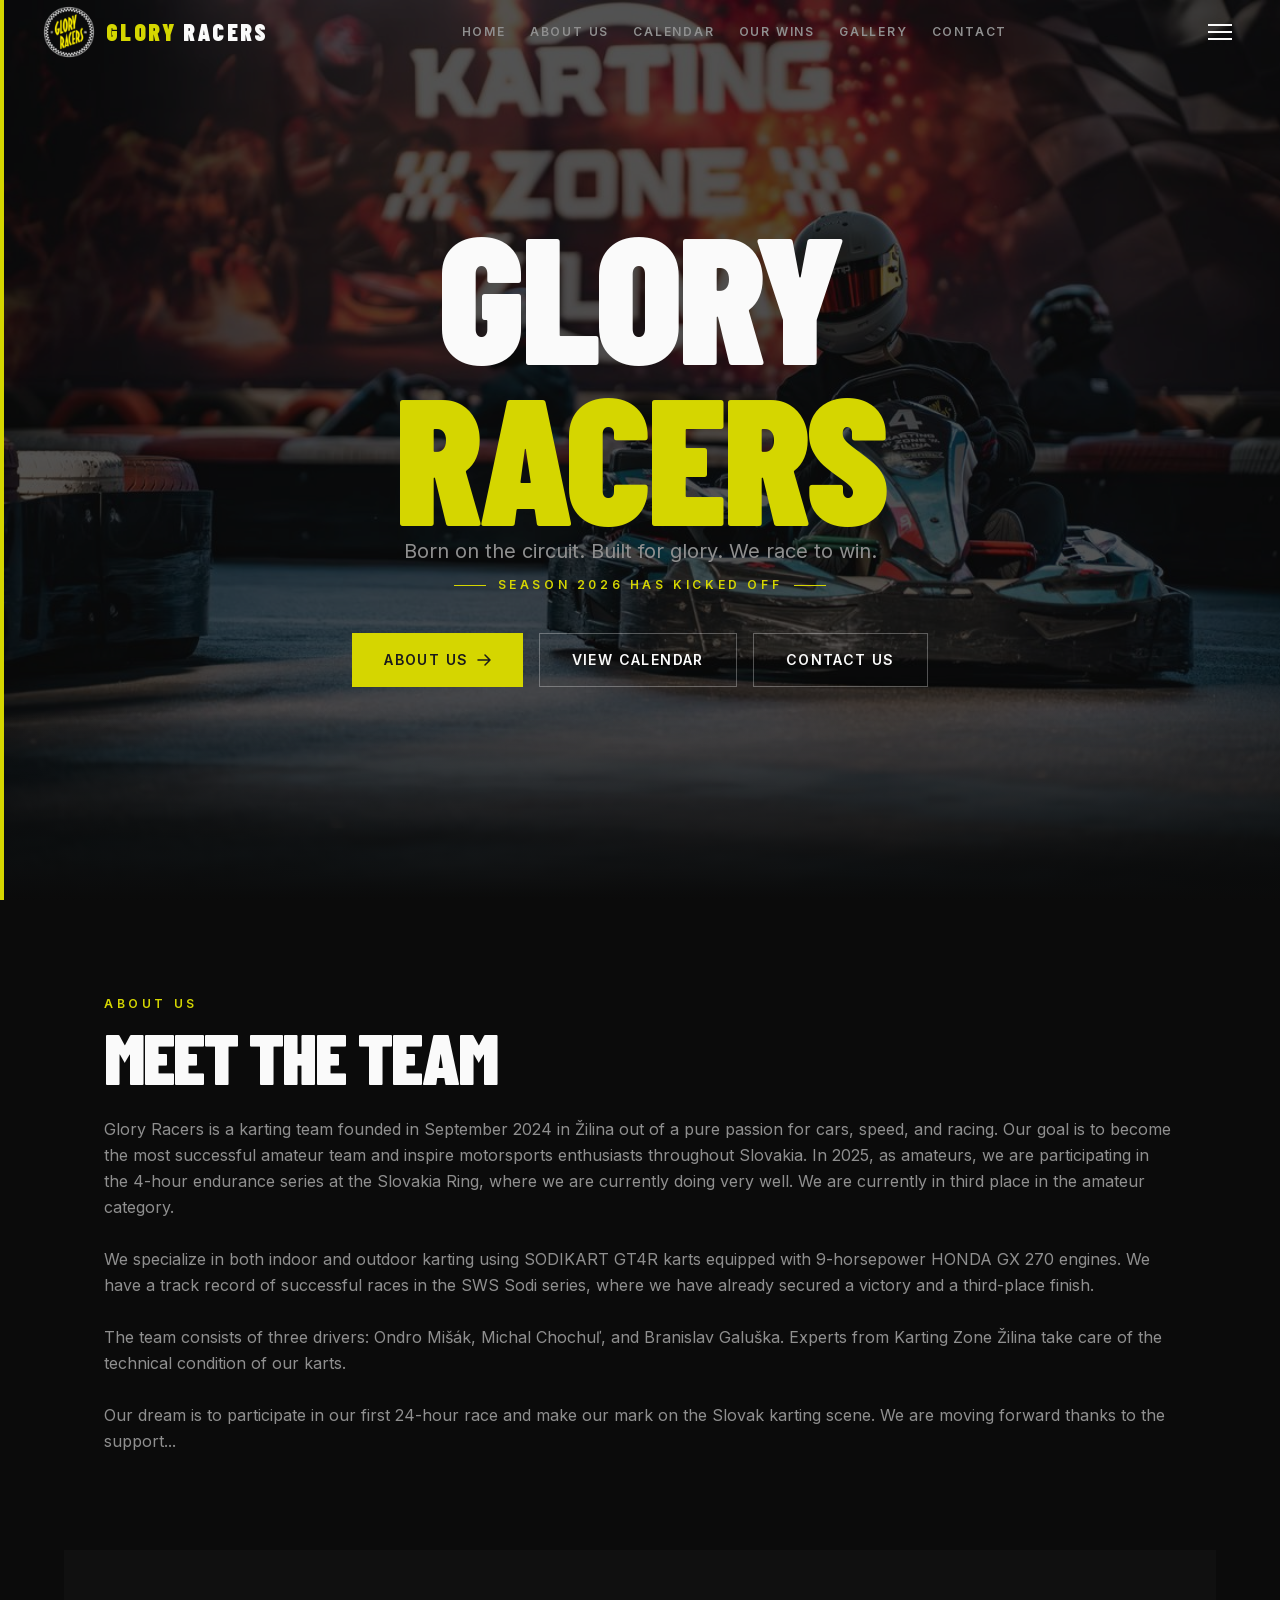
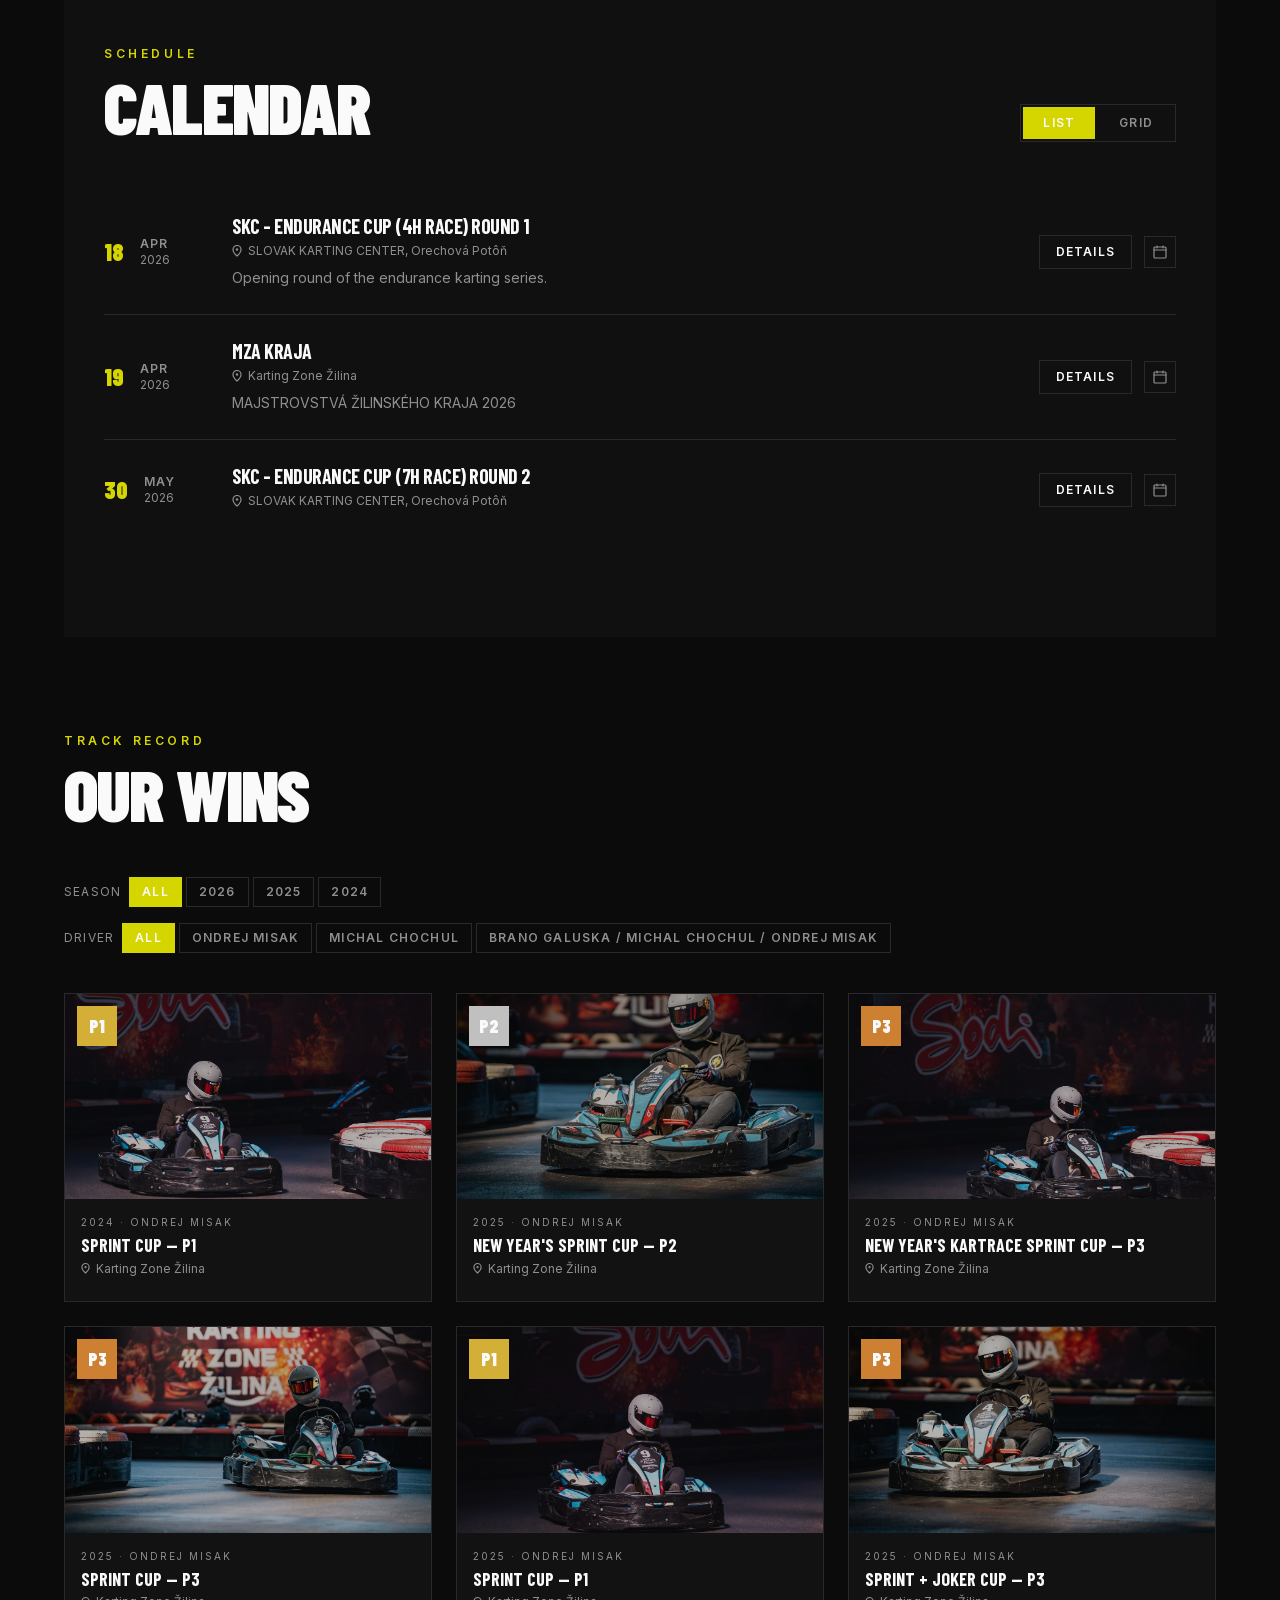
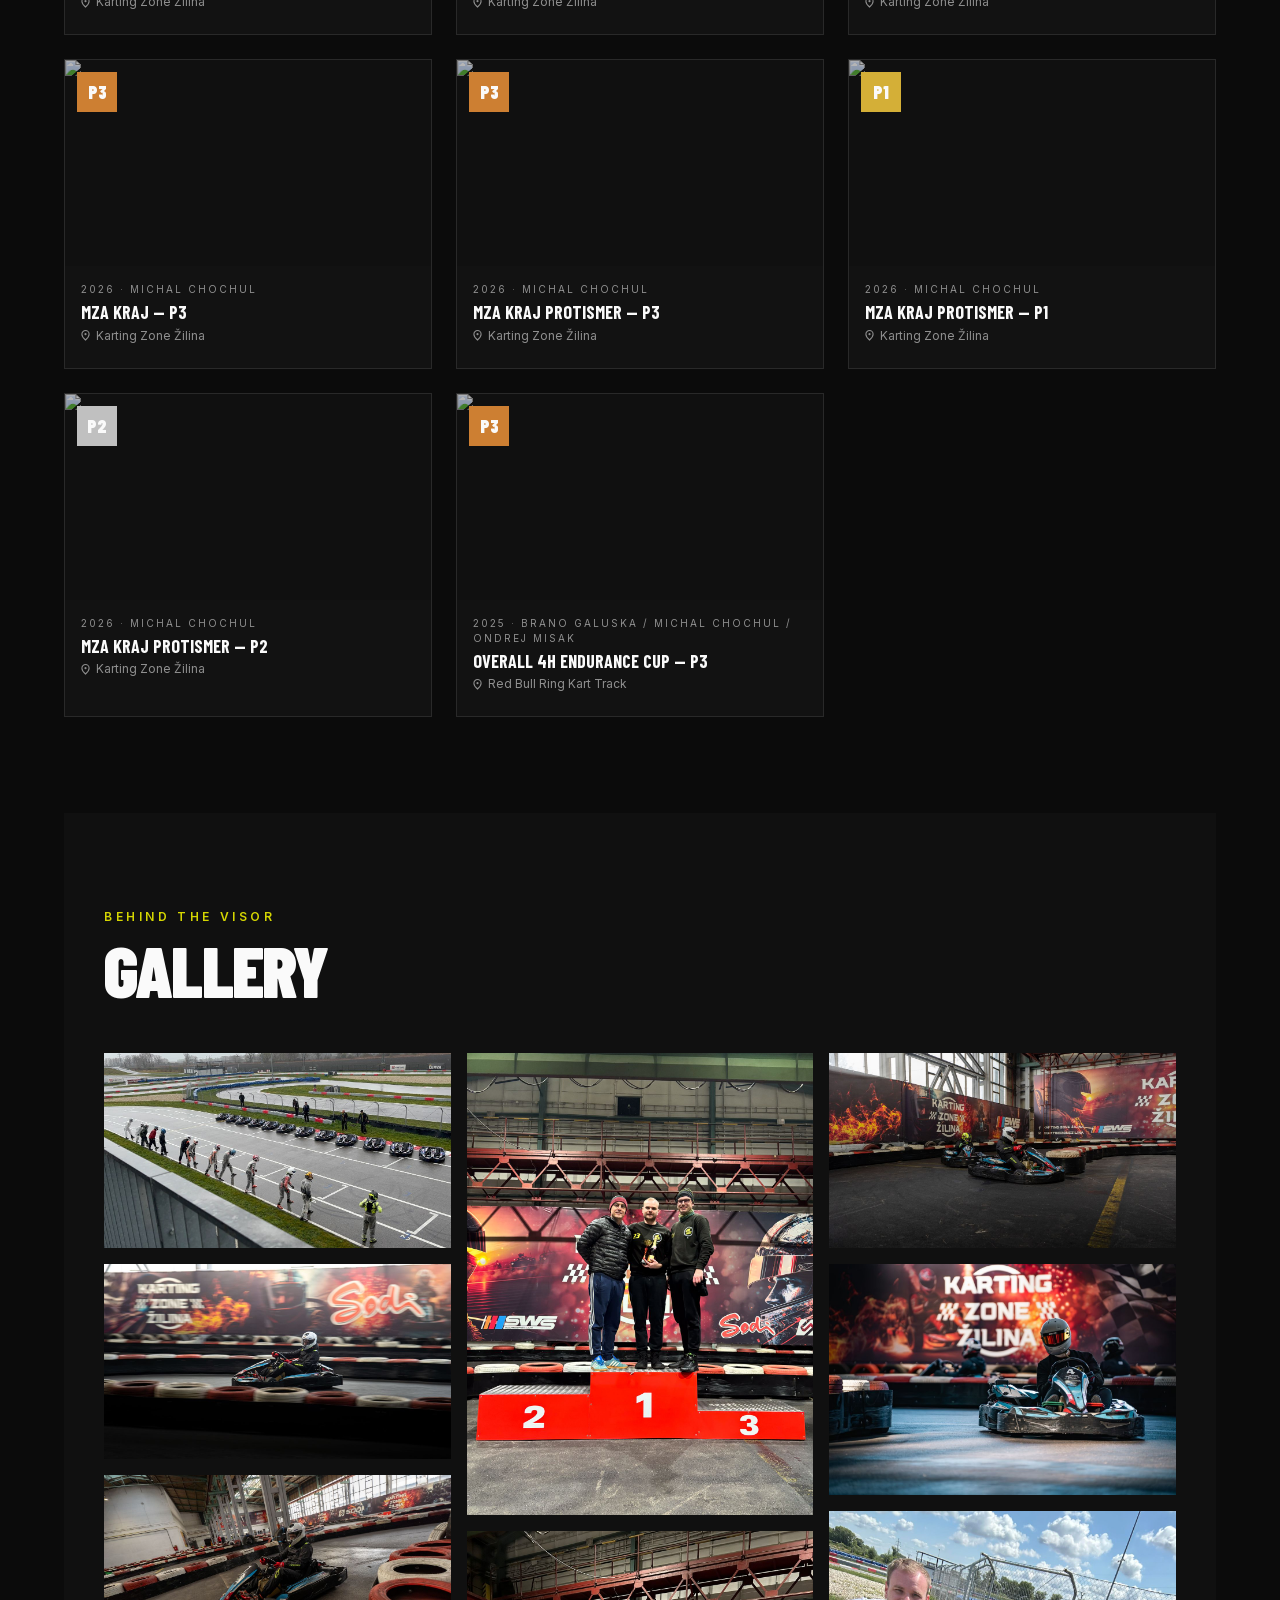
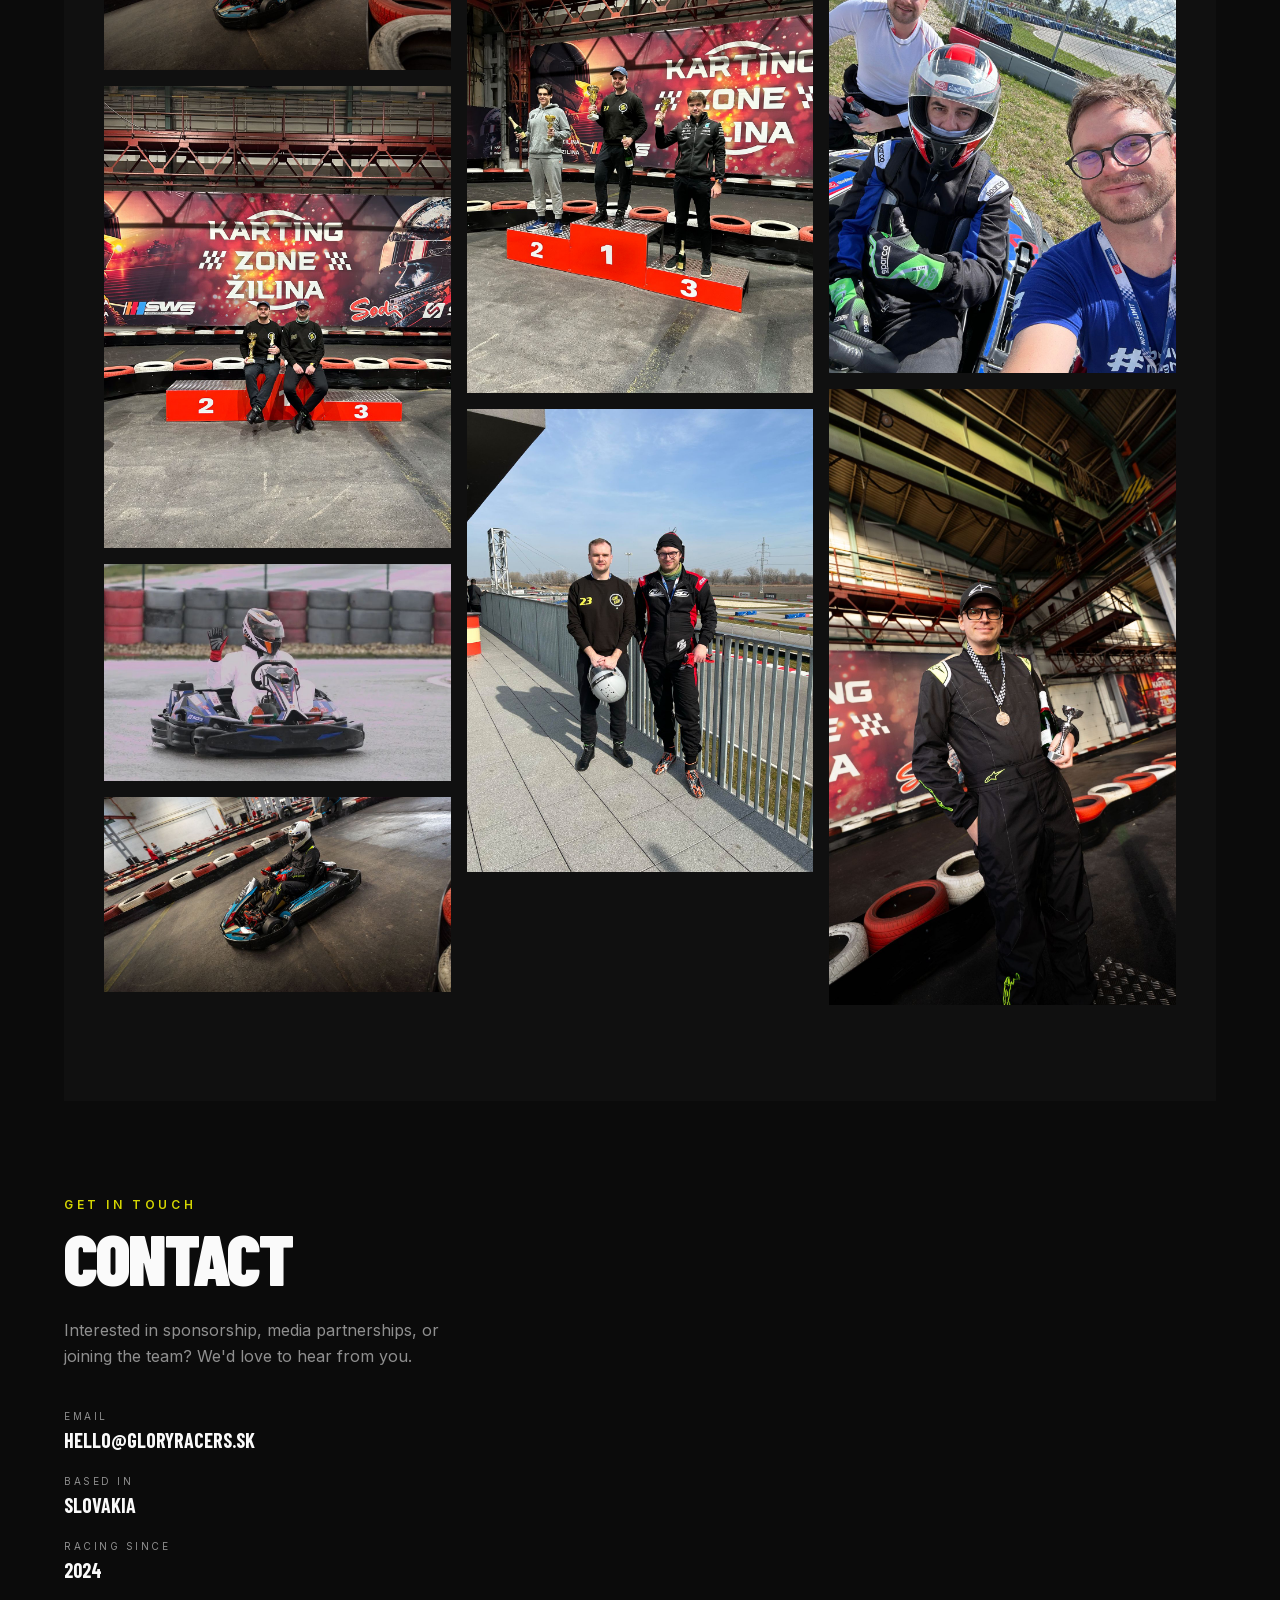
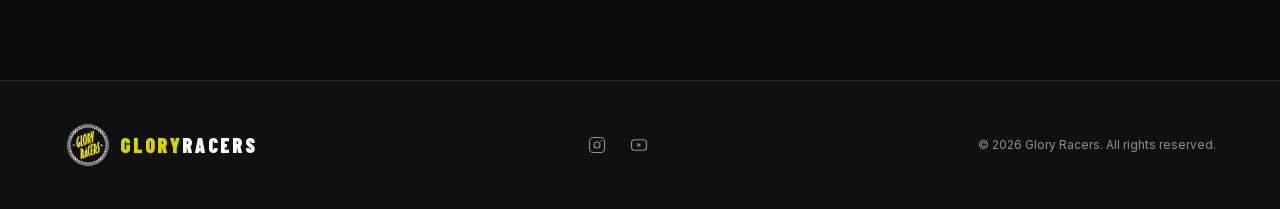
==== index.html @ 0a854513 "Deploy static site 2026-04-05" ====
<!DOCTYPE html><html lang="en" class="barlow_condensed_b6661270-module__TSu6mW__variable inter_ea55aed0-module__KujYLq__variable"><head><meta charSet="utf-8"/><meta name="viewport" content="width=device-width, initial-scale=1"/><link rel="preload" href="./_next/static/media/303804218d80822e-s.p.11p_15xsjt-ie.woff2" as="font" crossorigin="" type="font/woff2"/><link rel="preload" href="./_next/static/media/4f530f52d514af96-s.p.0aapj9pyt9oam.woff2" as="font" crossorigin="" type="font/woff2"/><link rel="preload" href="./_next/static/media/83afe278b6a6bb3c-s.p.0q-301v4kxxnr.woff2" as="font" crossorigin="" type="font/woff2"/><link rel="preload" href="./_next/static/media/89232e6535d3b87e-s.p.0uy8evdve.ea3.woff2" as="font" crossorigin="" type="font/woff2"/><link rel="preload" href="./_next/static/media/d9b5d46d9a89ffe6-s.p.0agk34fg-1.z0.woff2" as="font" crossorigin="" type="font/woff2"/><link rel="preload" href="./_next/static/media/ddf6ae3f623ba878-s.p.0yabx1ygi_y9y.woff2" as="font" crossorigin="" type="font/woff2"/><link rel="preload" href="./logo/logo_glory-2-1.svg" as="image"/><link rel="preload" as="image" href="./hero-bg.jpg"/><link rel="stylesheet" href="./_next/static/chunks/06kcci0u01eyy.css" data-precedence="next"/><link rel="stylesheet" href="./_next/static/chunks/0m_othemtol__.css" data-precedence="next"/><link rel="preload" as="script" fetchPriority="low" href="./_next/static/chunks/11qk_vpw_zwkf.js"/><script src="./_next/static/chunks/0dx8l37msrp.y.js" async=""></script><script src="./_next/static/chunks/0vkgb7xyv-nko.js" async=""></script><script src="./_next/static/chunks/turbopack-17cizyi454ese.js" async=""></script><script src="./_next/static/chunks/0fsi8lw5utejl.js" async=""></script><script src="./_next/static/chunks/0d3tkj33oycf2.js" async=""></script><script src="./_next/static/chunks/0w6m_i.2-7zh8.js" async=""></script><meta name="next-size-adjust" content=""/><title>Glory Racers — Karting Team</title><meta name="description" content="Official website of Glory Racers — a professional karting team competing at the highest level."/><link rel="icon" href="/favicon/favicon-32x32.png" media="(prefers-color-scheme: light)"/><link rel="icon" href="/favicon/favicon-32x32.png" media="(prefers-color-scheme: dark)"/><link rel="icon" href="/favicon/favicon.ico" type="image/svg+xml"/><link rel="apple-touch-icon" href="/favicon/apple-touch-icon.png"/><script src="./_next/static/chunks/03~yq9q893hmn.js" noModule=""></script></head><body class="font-sans antialiased bg-background text-foreground"><div hidden=""><!--$--><!--/$--></div><header class="fixed top-0 left-0 right-0 z-50 flex items-center justify-between px-6 md:px-10 h-16 transition-all duration-300 bg-transparent" role="banner"><button aria-label="Glory Racers — scroll to top" class="flex items-center gap-2 group cursor-pointer "><img src="./logo/logo_glory-2-1.svg" width="58px" alt="glory racers logo"/><span class="text-accent font-[family-name:var(--font-display)] font-black text-2xl tracking-widest uppercase leading-none">Glory <span class="text-foreground">Racers</span></span></button><nav class="hidden md:flex items-center gap-6" aria-label="Primary navigation"><button class="relative text-xs font-semibold tracking-[0.15em] uppercase text-muted-foreground hover:text-foreground transition-colors duration-200 group cursor-pointer">Home<span class="absolute -bottom-0.5 left-0 w-0 h-px bg-accent group-hover:w-full transition-all duration-300"></span></button><button class="relative text-xs font-semibold tracking-[0.15em] uppercase text-muted-foreground hover:text-foreground transition-colors duration-200 group cursor-pointer">About us<span class="absolute -bottom-0.5 left-0 w-0 h-px bg-accent group-hover:w-full transition-all duration-300"></span></button><button class="relative text-xs font-semibold tracking-[0.15em] uppercase text-muted-foreground hover:text-foreground transition-colors duration-200 group cursor-pointer">Calendar<span class="absolute -bottom-0.5 left-0 w-0 h-px bg-accent group-hover:w-full transition-all duration-300"></span></button><button class="relative text-xs font-semibold tracking-[0.15em] uppercase text-muted-foreground hover:text-foreground transition-colors duration-200 group cursor-pointer">Our Wins<span class="absolute -bottom-0.5 left-0 w-0 h-px bg-accent group-hover:w-full transition-all duration-300"></span></button><button class="relative text-xs font-semibold tracking-[0.15em] uppercase text-muted-foreground hover:text-foreground transition-colors duration-200 group cursor-pointer">Gallery<span class="absolute -bottom-0.5 left-0 w-0 h-px bg-accent group-hover:w-full transition-all duration-300"></span></button><button class="relative text-xs font-semibold tracking-[0.15em] uppercase text-muted-foreground hover:text-foreground transition-colors duration-200 group cursor-pointer">Contact<span class="absolute -bottom-0.5 left-0 w-0 h-px bg-accent group-hover:w-full transition-all duration-300"></span></button></nav><button aria-expanded="false" aria-controls="nav-overlay" aria-label="Open navigation" class="relative z-[60] flex flex-col justify-center items-center w-10 h-10 gap-[5px] md:hidden cursor-pointer"><span class="block w-6 h-0.5 bg-foreground transition-all duration-300 origin-center"></span><span class="block w-6 h-0.5 bg-foreground transition-all duration-300"></span><span class="block w-6 h-0.5 bg-foreground transition-all duration-300 origin-center"></span></button><button aria-expanded="false" aria-controls="nav-overlay" aria-label="Open navigation" class="relative z-[60] hidden md:flex flex-col justify-center items-center w-10 h-10 gap-[5px] cursor-pointer"><span class="block w-6 h-0.5 bg-foreground transition-all duration-300 origin-center"></span><span class="block w-6 h-0.5 bg-foreground transition-all duration-300"></span><span class="block w-6 h-0.5 bg-foreground transition-all duration-300 origin-center"></span></button></header><div id="nav-overlay" role="dialog" aria-modal="true" aria-label="Navigation menu" class="fixed inset-0 z-40 bg-background flex flex-col justify-center px-8 md:px-16 transition-all duration-500 opacity-0 pointer-events-none"><div class="absolute left-0 top-0 bottom-0 w-1 bg-accent transition-transform duration-500 scale-y-0" style="transform-origin:top"></div><nav aria-label="Full screen navigation"><ol class="flex flex-col gap-2"><li><button class="group flex items-baseline gap-5 text-left w-full transition-all duration-500 cursor-pointer opacity-0 -translate-x-8" style="transition-delay:0ms"><span class="text-xs font-mono text-accent w-6 shrink-0 select-none">01</span><span class="font-[family-name:var(--font-display)] font-black uppercase text-5xl md:text-7xl lg:text7xl tracking-tight text-foreground group-hover:text-accent transition-colors duration-200">Home</span></button></li><li><button class="group flex items-baseline gap-5 text-left w-full transition-all duration-500 cursor-pointer opacity-0 -translate-x-8" style="transition-delay:0ms"><span class="text-xs font-mono text-accent w-6 shrink-0 select-none">02</span><span class="font-[family-name:var(--font-display)] font-black uppercase text-5xl md:text-7xl lg:text7xl tracking-tight text-foreground group-hover:text-accent transition-colors duration-200">About us</span></button></li><li><button class="group flex items-baseline gap-5 text-left w-full transition-all duration-500 cursor-pointer opacity-0 -translate-x-8" style="transition-delay:0ms"><span class="text-xs font-mono text-accent w-6 shrink-0 select-none">03</span><span class="font-[family-name:var(--font-display)] font-black uppercase text-5xl md:text-7xl lg:text7xl tracking-tight text-foreground group-hover:text-accent transition-colors duration-200">Calendar</span></button></li><li><button class="group flex items-baseline gap-5 text-left w-full transition-all duration-500 cursor-pointer opacity-0 -translate-x-8" style="transition-delay:0ms"><span class="text-xs font-mono text-accent w-6 shrink-0 select-none">04</span><span class="font-[family-name:var(--font-display)] font-black uppercase text-5xl md:text-7xl lg:text7xl tracking-tight text-foreground group-hover:text-accent transition-colors duration-200">Our Wins</span></button></li><li><button class="group flex items-baseline gap-5 text-left w-full transition-all duration-500 cursor-pointer opacity-0 -translate-x-8" style="transition-delay:0ms"><span class="text-xs font-mono text-accent w-6 shrink-0 select-none">05</span><span class="font-[family-name:var(--font-display)] font-black uppercase text-5xl md:text-7xl lg:text7xl tracking-tight text-foreground group-hover:text-accent transition-colors duration-200">Gallery</span></button></li><li><button class="group flex items-baseline gap-5 text-left w-full transition-all duration-500 cursor-pointer opacity-0 -translate-x-8" style="transition-delay:0ms"><span class="text-xs font-mono text-accent w-6 shrink-0 select-none">06</span><span class="font-[family-name:var(--font-display)] font-black uppercase text-5xl md:text-7xl lg:text7xl tracking-tight text-foreground group-hover:text-accent transition-colors duration-200">Contact</span></button></li></ol></nav><div class="mt-16 flex gap-6 text-xs tracking-widest uppercase text-muted-foreground transition-all duration-500 opacity-0 translate-y-4" style="transition-delay:0ms"><a href="#" class="hover:text-accent transition-colors duration-200">Instagram</a><a href="#" class="hover:text-accent transition-colors duration-200">YouTube</a></div></div><main><section id="home" class="relative min-h-screen flex flex-col items-center justify-center overflow-hidden" aria-label="Hero"><div class="absolute inset-0"><img alt="Glory Racers karts racing on circuit" decoding="async" data-nimg="fill" class="object-cover object-center" style="position:absolute;height:100%;width:100%;left:0;top:0;right:0;bottom:0;color:transparent" src="./hero-bg.jpg"/><div class="absolute inset-0 bg-background/70"></div><div class="absolute bottom-0 left-0 right-0 h-48 bg-gradient-to-t from-background to-transparent"></div></div><div class="absolute left-0 top-0 bottom-0 w-1 bg-accent"></div><div class="relative z-10 text-center px-6 max-w-5xl mx-auto"><h1 class="font-[family-name:var(--font-display)] font-black uppercase tracking-tight text-foreground transition-all duration-700 text-[clamp(7rem,14vw,12rem)] leading-[0.9] opacity-0 translate-y-8" style="transition-delay:200ms"><p class="">Glory</p><p class="text-accent">Racers</p></h1><p class="text-lg md:text-xl text-muted-foreground max-w-lg mx-auto leading-relaxed transition-all duration-700 opacity-0 translate-y-6" style="transition-delay:350ms">Born on the circuit. Built for glory. We race to win.</p><div class="inline-flex items-center gap-3 transition-all duration-700 opacity-0 translate-y-4" style="transition-delay:100ms"><span class="h-px w-8 bg-accent"></span><span class="text-xs tracking-[0.3em] uppercase font-semibold text-accent">Season 2026 has kicked off</span><span class="h-px w-8 bg-accent"></span></div><div class="mt-10 flex flex-col sm:flex-row gap-4 justify-center transition-all duration-700 opacity-0 translate-y-6" style="transition-delay:480ms"><button class="group inline-flex items-center gap-2 bg-accent text-accent-foreground font-semibold text-secondary text-sm tracking-widest uppercase px-8 py-4 hover:bg-accent/90 transition-colors duration-200 cursor-pointer" aria-label="View race calendar">About us<svg width="14" height="14" viewBox="0 0 14 14" fill="none" aria-hidden="true" class="group-hover:translate-x-1 transition-transform duration-200"><path d="M1 7h12M8 2l5 5-5 5" stroke="currentColor" stroke-width="1.5" stroke-linecap="round" stroke-linejoin="round"></path></svg></button><button class="inline-flex items-center gap-2 border border-foreground/30 text-foreground font-semibold text-sm tracking-widest uppercase px-8 py-4 hover:border-foreground/60 hover:bg-foreground/5 transition-all duration-200 cursor-pointer" aria-label="View race calendar">View Calendar</button><button class="inline-flex items-center gap-2 border border-foreground/30 text-foreground font-semibold text-sm tracking-widest uppercase px-8 py-4 hover:border-foreground/60 hover:bg-foreground/5 transition-all duration-200 cursor-pointer" aria-label="Contact the team">Contact Us</button></div></div></section><section id="aboutus" class="py-24 px-6 md:px-10 max-w-6xl mx-auto" aria-labelledby="about-us-heading"><div class="max-w-6xl mx-auto"><div><p class="text-xs tracking-[0.3em] uppercase text-accent font-semibold mb-2">About us</p><h2 id="about-us-heading" class="font-[family-name:var(--font-display)] font-black uppercase text-5xl md:text-7xl leading-none tracking-tight text-foreground mb-6">Meet the Team</h2><p class="text-muted-foreground leading-relaxed">Glory Racers is a karting team founded in September 2024 in Žilina out of a pure passion for cars, speed, and racing. Our goal is to become the most successful amateur team and inspire motorsports enthusiasts throughout Slovakia. In 2025, as amateurs, we are participating in the 4-hour endurance series at the Slovakia Ring, where we are currently doing very well. We are currently in third place in the amateur category.<br/><br/>We specialize in both indoor and outdoor karting using SODIKART GT4R karts equipped with 9-horsepower HONDA GX 270 engines. We have a track record of successful races in the SWS Sodi series, where we have already secured a victory and a third-place finish.<br/><br/>The team consists of three drivers: Ondro Mišák, Michal Chochuľ, and Branislav Galuška. Experts from Karting Zone Žilina take care of the technical condition of our karts.<br/><br/>Our dream is to participate in our first 24-hour race and make our mark on the Slovak karting scene. We are moving forward thanks to the support...</p></div></div></section><section id="calendar" class="py-24 px-6 md:px-10 max-w-6xl mx-auto bg-secondary/30" aria-labelledby="calendar-heading"><div class="flex flex-col sm:flex-row sm:items-end justify-between gap-6 mb-12"><div><p class="text-xs tracking-[0.3em] uppercase text-accent font-semibold mb-2">Schedule</p><h2 id="calendar-heading" class="font-[family-name:var(--font-display)] font-black uppercase text-5xl md:text-7xl leading-none tracking-tight text-foreground">Calendar</h2></div><div class="flex items-center gap-1 border border-border p-0.5" role="group" aria-label="Calendar view toggle"><button aria-pressed="true" class="px-5 py-2 text-xs font-semibold tracking-widest uppercase transition-all duration-200 bg-accent text-accent-foreground">list</button><button aria-pressed="false" class="px-5 py-2 text-xs font-semibold tracking-widest uppercase transition-all duration-200 text-muted-foreground hover:text-foreground">grid</button></div></div><ol class="flex flex-col divide-y divide-border" aria-label="Race events list"><li class="group py-6 flex flex-col md:flex-row md:items-center gap-4 md:gap-8"><div class="flex items-center gap-4 md:w-24 shrink-0"><span class="text-2xl font-[family-name:var(--font-display)] font-black text-accent leading-none">18</span><div class="flex flex-col"><span class="text-xs font-semibold tracking-widest text-muted-foreground uppercase">APR</span><span class="text-xs text-muted-foreground">2026</span></div></div><div class="flex-1 min-w-0"><h3 class="font-[family-name:var(--font-display)] font-bold uppercase text-xl text-foreground tracking-tight leading-tight">SKC - ENDURANCE CUP (4H RACE) ROUND 1</h3><p class="text-xs text-muted-foreground mt-1 flex items-center gap-1.5"><svg width="10" height="12" viewBox="0 0 10 12" fill="none" aria-hidden="true" class="shrink-0"><path d="M5 11S1 7.5 1 4.5a4 4 0 018 0C9 7.5 5 11 5 11z" stroke="currentColor" stroke-width="1.2" fill="none"></path><circle cx="5" cy="4.5" r="1.2" fill="currentColor"></circle></svg>SLOVAK KARTING CENTER, Orechová Potôň</p><p class="text-sm text-muted-foreground mt-2 leading-relaxed max-w-lg">Opening round of the endurance karting series.</p></div><div class="flex items-center gap-3 shrink-0"><a href="https://www.sodiwseries.com/en-gb/races/slovak-karting-center/skc-endurance-cup-4h-race-round-1-130593.html" target="_blank" class="text-xs font-semibold tracking-widest uppercase text-foreground border border-border px-4 py-2 hover:border-foreground/60 transition-all duration-200">Details</a><button aria-label="Export SKC - ENDURANCE CUP (4H RACE) ROUND 1 to calendar" title="Export to iCal" class="p-2 border border-border text-muted-foreground hover:text-accent hover:border-accent transition-all duration-200"><svg width="14" height="14" viewBox="0 0 14 14" fill="none" aria-hidden="true"><rect x="1" y="2" width="12" height="11" rx="1" stroke="currentColor" stroke-width="1.2"></rect><path d="M1 5h12M4 1v2M10 1v2" stroke="currentColor" stroke-width="1.2" stroke-linecap="round"></path></svg></button></div></li><li class="group py-6 flex flex-col md:flex-row md:items-center gap-4 md:gap-8"><div class="flex items-center gap-4 md:w-24 shrink-0"><span class="text-2xl font-[family-name:var(--font-display)] font-black text-accent leading-none">19</span><div class="flex flex-col"><span class="text-xs font-semibold tracking-widest text-muted-foreground uppercase">APR</span><span class="text-xs text-muted-foreground">2026</span></div></div><div class="flex-1 min-w-0"><h3 class="font-[family-name:var(--font-display)] font-bold uppercase text-xl text-foreground tracking-tight leading-tight">MZA KRAJA</h3><p class="text-xs text-muted-foreground mt-1 flex items-center gap-1.5"><svg width="10" height="12" viewBox="0 0 10 12" fill="none" aria-hidden="true" class="shrink-0"><path d="M5 11S1 7.5 1 4.5a4 4 0 018 0C9 7.5 5 11 5 11z" stroke="currentColor" stroke-width="1.2" fill="none"></path><circle cx="5" cy="4.5" r="1.2" fill="currentColor"></circle></svg>Karting Zone Žilina</p><p class="text-sm text-muted-foreground mt-2 leading-relaxed max-w-lg">MAJSTROVSTVÁ ŽILINSKÉHO KRAJA 2026</p></div><div class="flex items-center gap-3 shrink-0"><a href="https://www.sodiwseries.com/en-gb/races/karting-zone-ijilina/mza-kraja-kategria-amatr-smer-134713.html " target="_blank" class="text-xs font-semibold tracking-widest uppercase text-foreground border border-border px-4 py-2 hover:border-foreground/60 transition-all duration-200">Details</a><button aria-label="Export MZA KRAJA to calendar" title="Export to iCal" class="p-2 border border-border text-muted-foreground hover:text-accent hover:border-accent transition-all duration-200"><svg width="14" height="14" viewBox="0 0 14 14" fill="none" aria-hidden="true"><rect x="1" y="2" width="12" height="11" rx="1" stroke="currentColor" stroke-width="1.2"></rect><path d="M1 5h12M4 1v2M10 1v2" stroke="currentColor" stroke-width="1.2" stroke-linecap="round"></path></svg></button></div></li><li class="group py-6 flex flex-col md:flex-row md:items-center gap-4 md:gap-8"><div class="flex items-center gap-4 md:w-24 shrink-0"><span class="text-2xl font-[family-name:var(--font-display)] font-black text-accent leading-none">30</span><div class="flex flex-col"><span class="text-xs font-semibold tracking-widest text-muted-foreground uppercase">MAY</span><span class="text-xs text-muted-foreground">2026</span></div></div><div class="flex-1 min-w-0"><h3 class="font-[family-name:var(--font-display)] font-bold uppercase text-xl text-foreground tracking-tight leading-tight">SKC - ENDURANCE CUP (7H RACE) ROUND 2</h3><p class="text-xs text-muted-foreground mt-1 flex items-center gap-1.5"><svg width="10" height="12" viewBox="0 0 10 12" fill="none" aria-hidden="true" class="shrink-0"><path d="M5 11S1 7.5 1 4.5a4 4 0 018 0C9 7.5 5 11 5 11z" stroke="currentColor" stroke-width="1.2" fill="none"></path><circle cx="5" cy="4.5" r="1.2" fill="currentColor"></circle></svg>SLOVAK KARTING CENTER, Orechová Potôň</p><p class="text-sm text-muted-foreground mt-2 leading-relaxed max-w-lg"></p></div><div class="flex items-center gap-3 shrink-0"><a href="https://www.sodiwseries.com/en-gb/races/slovak-karting-center/skc-endurance-cup-7h-race-round-2-132502.html" target="_blank" class="text-xs font-semibold tracking-widest uppercase text-foreground border border-border px-4 py-2 hover:border-foreground/60 transition-all duration-200">Details</a><button aria-label="Export SKC - ENDURANCE CUP (7H RACE) ROUND 2 to calendar" title="Export to iCal" class="p-2 border border-border text-muted-foreground hover:text-accent hover:border-accent transition-all duration-200"><svg width="14" height="14" viewBox="0 0 14 14" fill="none" aria-hidden="true"><rect x="1" y="2" width="12" height="11" rx="1" stroke="currentColor" stroke-width="1.2"></rect><path d="M1 5h12M4 1v2M10 1v2" stroke="currentColor" stroke-width="1.2" stroke-linecap="round"></path></svg></button></div></li></ol></section><section id="wins" class="py-24 px-6 md:px-10" aria-labelledby="wins-heading"><div class="max-w-6xl mx-auto"><div class="mb-12"><p class="text-xs tracking-[0.3em] uppercase text-accent font-semibold mb-2">Track Record</p><h2 id="wins-heading" class="font-[family-name:var(--font-display)] font-black uppercase text-5xl md:text-7xl leading-none tracking-tight text-foreground">Our Wins</h2></div><div class="flex flex-wrap gap-4 mb-10" role="group" aria-label="Filter wins"><div class="flex items-center gap-2"><span class="text-xs uppercase tracking-widest text-muted-foreground">Season</span><div class="flex gap-1"><button aria-pressed="true" class="px-3 py-1.5 cursor-pointer text-xs font-semibold tracking-widest uppercase border transition-all duration-200 bg-accent border-accent text-accent-foreground">All</button><button aria-pressed="false" class="px-3 py-1.5 cursor-pointer text-xs font-semibold tracking-widest uppercase border transition-all duration-200 border-border text-muted-foreground hover:text-foreground hover:border-foreground/40">2026</button><button aria-pressed="false" class="px-3 py-1.5 cursor-pointer text-xs font-semibold tracking-widest uppercase border transition-all duration-200 border-border text-muted-foreground hover:text-foreground hover:border-foreground/40">2025</button><button aria-pressed="false" class="px-3 py-1.5 cursor-pointer text-xs font-semibold tracking-widest uppercase border transition-all duration-200 border-border text-muted-foreground hover:text-foreground hover:border-foreground/40">2024</button></div></div><div class="flex items-center gap-2"><span class="text-xs uppercase tracking-widest text-muted-foreground">Driver</span><div class="flex flex-wrap gap-1"><button aria-pressed="true" class="px-3 cursor-pointer py-1.5 text-xs font-semibold tracking-widest uppercase border transition-all duration-200 bg-accent border-accent text-accent-foreground">All</button><button aria-pressed="false" class="px-3 cursor-pointer py-1.5 text-xs font-semibold tracking-widest uppercase border transition-all duration-200 border-border text-muted-foreground hover:text-foreground hover:border-foreground/40">Ondrej Misak</button><button aria-pressed="false" class="px-3 cursor-pointer py-1.5 text-xs font-semibold tracking-widest uppercase border transition-all duration-200 border-border text-muted-foreground hover:text-foreground hover:border-foreground/40">Michal Chochul</button><button aria-pressed="false" class="px-3 cursor-pointer py-1.5 text-xs font-semibold tracking-widest uppercase border transition-all duration-200 border-border text-muted-foreground hover:text-foreground hover:border-foreground/40">Brano Galuska / Michal Chochul / Ondrej Misak</button></div></div></div><div class="grid grid-cols-1 sm:grid-cols-2 lg:grid-cols-3 gap-6"><article class="group relative bg-card border border-border overflow-hidden cursor-pointer hover:border-accent/50 transition-all duration-300" tabindex="0" role="button" aria-label="View details for Sprint CUP — P1"><div class="relative aspect-video overflow-hidden"><img alt="Sprint CUP — P1" loading="lazy" decoding="async" data-nimg="fill" class="object-cover transition-transform duration-500 group-hover:scale-105" style="position:absolute;height:100%;width:100%;left:0;top:0;right:0;bottom:0;color:transparent" src="./wins/IMG_6265.jpg"/><div class="absolute inset-0 bg-background/30 group-hover:bg-background/10 transition-colors duration-300"></div><div class="absolute top-3 left-3 text-accent-foreground font-[family-name:var(--font-display)] font-black text-lg w-10 h-10 flex items-center justify-center leading-none bg-[#D4AF37]">P<!-- -->1</div></div><div class="p-4"><p class="text-[10px] tracking-[0.2em] uppercase text-muted-foreground">2024<!-- --> · <!-- -->Ondrej Misak</p><h3 class="font-[family-name:var(--font-display)] font-bold uppercase text-lg leading-tight mt-1 text-foreground group-hover:text-accent transition-colors duration-200">Sprint CUP — P1</h3><p class="text-xs text-muted-foreground mt-1 flex items-center gap-1.5"><svg width="9" height="11" viewBox="0 0 10 12" fill="none" aria-hidden="true" class="shrink-0"><path d="M5 11S1 7.5 1 4.5a4 4 0 018 0C9 7.5 5 11 5 11z" stroke="currentColor" stroke-width="1.2" fill="none"></path><circle cx="5" cy="4.5" r="1.2" fill="currentColor"></circle></svg>Karting Zone Žilina</p><p class="text-xs text-muted-foreground mt-2 leading-relaxed line-clamp-2"></p></div></article><article class="group relative bg-card border border-border overflow-hidden cursor-pointer hover:border-accent/50 transition-all duration-300" tabindex="0" role="button" aria-label="View details for New Year&#x27;s Sprint CUP — P2"><div class="relative aspect-video overflow-hidden"><img alt="New Year&#x27;s Sprint CUP — P2" loading="lazy" decoding="async" data-nimg="fill" class="object-cover transition-transform duration-500 group-hover:scale-105" style="position:absolute;height:100%;width:100%;left:0;top:0;right:0;bottom:0;color:transparent" src="./wins/IMG_6262.jpg"/><div class="absolute inset-0 bg-background/30 group-hover:bg-background/10 transition-colors duration-300"></div><div class="absolute top-3 left-3 text-accent-foreground font-[family-name:var(--font-display)] font-black text-lg w-10 h-10 flex items-center justify-center leading-none bg-[#C0C0C0]">P<!-- -->2</div></div><div class="p-4"><p class="text-[10px] tracking-[0.2em] uppercase text-muted-foreground">2025<!-- --> · <!-- -->Ondrej Misak</p><h3 class="font-[family-name:var(--font-display)] font-bold uppercase text-lg leading-tight mt-1 text-foreground group-hover:text-accent transition-colors duration-200">New Year&#x27;s Sprint CUP — P2</h3><p class="text-xs text-muted-foreground mt-1 flex items-center gap-1.5"><svg width="9" height="11" viewBox="0 0 10 12" fill="none" aria-hidden="true" class="shrink-0"><path d="M5 11S1 7.5 1 4.5a4 4 0 018 0C9 7.5 5 11 5 11z" stroke="currentColor" stroke-width="1.2" fill="none"></path><circle cx="5" cy="4.5" r="1.2" fill="currentColor"></circle></svg>Karting Zone Žilina</p><p class="text-xs text-muted-foreground mt-2 leading-relaxed line-clamp-2"></p></div></article><article class="group relative bg-card border border-border overflow-hidden cursor-pointer hover:border-accent/50 transition-all duration-300" tabindex="0" role="button" aria-label="View details for New Year&#x27;s KARTRACE Sprint CUP — P3"><div class="relative aspect-video overflow-hidden"><img alt="New Year&#x27;s KARTRACE Sprint CUP — P3" loading="lazy" decoding="async" data-nimg="fill" class="object-cover transition-transform duration-500 group-hover:scale-105" style="position:absolute;height:100%;width:100%;left:0;top:0;right:0;bottom:0;color:transparent" src="./wins/IMG_6266.jpg"/><div class="absolute inset-0 bg-background/30 group-hover:bg-background/10 transition-colors duration-300"></div><div class="absolute top-3 left-3 text-accent-foreground font-[family-name:var(--font-display)] font-black text-lg w-10 h-10 flex items-center justify-center leading-none bg-[#CD7F32]">P<!-- -->3</div></div><div class="p-4"><p class="text-[10px] tracking-[0.2em] uppercase text-muted-foreground">2025<!-- --> · <!-- -->Ondrej Misak</p><h3 class="font-[family-name:var(--font-display)] font-bold uppercase text-lg leading-tight mt-1 text-foreground group-hover:text-accent transition-colors duration-200">New Year&#x27;s KARTRACE Sprint CUP — P3</h3><p class="text-xs text-muted-foreground mt-1 flex items-center gap-1.5"><svg width="9" height="11" viewBox="0 0 10 12" fill="none" aria-hidden="true" class="shrink-0"><path d="M5 11S1 7.5 1 4.5a4 4 0 018 0C9 7.5 5 11 5 11z" stroke="currentColor" stroke-width="1.2" fill="none"></path><circle cx="5" cy="4.5" r="1.2" fill="currentColor"></circle></svg>Karting Zone Žilina</p><p class="text-xs text-muted-foreground mt-2 leading-relaxed line-clamp-2"></p></div></article><article class="group relative bg-card border border-border overflow-hidden cursor-pointer hover:border-accent/50 transition-all duration-300" tabindex="0" role="button" aria-label="View details for Sprint CUP — P3"><div class="relative aspect-video overflow-hidden"><img alt="Sprint CUP — P3" loading="lazy" decoding="async" data-nimg="fill" class="object-cover transition-transform duration-500 group-hover:scale-105" style="position:absolute;height:100%;width:100%;left:0;top:0;right:0;bottom:0;color:transparent" src="./wins/IMG_6263.jpg"/><div class="absolute inset-0 bg-background/30 group-hover:bg-background/10 transition-colors duration-300"></div><div class="absolute top-3 left-3 text-accent-foreground font-[family-name:var(--font-display)] font-black text-lg w-10 h-10 flex items-center justify-center leading-none bg-[#CD7F32]">P<!-- -->3</div></div><div class="p-4"><p class="text-[10px] tracking-[0.2em] uppercase text-muted-foreground">2025<!-- --> · <!-- -->Ondrej Misak</p><h3 class="font-[family-name:var(--font-display)] font-bold uppercase text-lg leading-tight mt-1 text-foreground group-hover:text-accent transition-colors duration-200">Sprint CUP — P3</h3><p class="text-xs text-muted-foreground mt-1 flex items-center gap-1.5"><svg width="9" height="11" viewBox="0 0 10 12" fill="none" aria-hidden="true" class="shrink-0"><path d="M5 11S1 7.5 1 4.5a4 4 0 018 0C9 7.5 5 11 5 11z" stroke="currentColor" stroke-width="1.2" fill="none"></path><circle cx="5" cy="4.5" r="1.2" fill="currentColor"></circle></svg>Karting Zone Žilina</p><p class="text-xs text-muted-foreground mt-2 leading-relaxed line-clamp-2"></p></div></article><article class="group relative bg-card border border-border overflow-hidden cursor-pointer hover:border-accent/50 transition-all duration-300" tabindex="0" role="button" aria-label="View details for Sprint CUP — P1"><div class="relative aspect-video overflow-hidden"><img alt="Sprint CUP — P1" loading="lazy" decoding="async" data-nimg="fill" class="object-cover transition-transform duration-500 group-hover:scale-105" style="position:absolute;height:100%;width:100%;left:0;top:0;right:0;bottom:0;color:transparent" src="./wins/IMG_6264.jpg"/><div class="absolute inset-0 bg-background/30 group-hover:bg-background/10 transition-colors duration-300"></div><div class="absolute top-3 left-3 text-accent-foreground font-[family-name:var(--font-display)] font-black text-lg w-10 h-10 flex items-center justify-center leading-none bg-[#D4AF37]">P<!-- -->1</div></div><div class="p-4"><p class="text-[10px] tracking-[0.2em] uppercase text-muted-foreground">2025<!-- --> · <!-- -->Ondrej Misak</p><h3 class="font-[family-name:var(--font-display)] font-bold uppercase text-lg leading-tight mt-1 text-foreground group-hover:text-accent transition-colors duration-200">Sprint CUP — P1</h3><p class="text-xs text-muted-foreground mt-1 flex items-center gap-1.5"><svg width="9" height="11" viewBox="0 0 10 12" fill="none" aria-hidden="true" class="shrink-0"><path d="M5 11S1 7.5 1 4.5a4 4 0 018 0C9 7.5 5 11 5 11z" stroke="currentColor" stroke-width="1.2" fill="none"></path><circle cx="5" cy="4.5" r="1.2" fill="currentColor"></circle></svg>Karting Zone Žilina</p><p class="text-xs text-muted-foreground mt-2 leading-relaxed line-clamp-2"></p></div></article><article class="group relative bg-card border border-border overflow-hidden cursor-pointer hover:border-accent/50 transition-all duration-300" tabindex="0" role="button" aria-label="View details for Sprint + Joker CUP — P3"><div class="relative aspect-video overflow-hidden"><img alt="Sprint + Joker CUP — P3" loading="lazy" decoding="async" data-nimg="fill" class="object-cover transition-transform duration-500 group-hover:scale-105" style="position:absolute;height:100%;width:100%;left:0;top:0;right:0;bottom:0;color:transparent" src="./wins/IMG_6261.jpg"/><div class="absolute inset-0 bg-background/30 group-hover:bg-background/10 transition-colors duration-300"></div><div class="absolute top-3 left-3 text-accent-foreground font-[family-name:var(--font-display)] font-black text-lg w-10 h-10 flex items-center justify-center leading-none bg-[#CD7F32]">P<!-- -->3</div></div><div class="p-4"><p class="text-[10px] tracking-[0.2em] uppercase text-muted-foreground">2025<!-- --> · <!-- -->Ondrej Misak</p><h3 class="font-[family-name:var(--font-display)] font-bold uppercase text-lg leading-tight mt-1 text-foreground group-hover:text-accent transition-colors duration-200">Sprint + Joker CUP — P3</h3><p class="text-xs text-muted-foreground mt-1 flex items-center gap-1.5"><svg width="9" height="11" viewBox="0 0 10 12" fill="none" aria-hidden="true" class="shrink-0"><path d="M5 11S1 7.5 1 4.5a4 4 0 018 0C9 7.5 5 11 5 11z" stroke="currentColor" stroke-width="1.2" fill="none"></path><circle cx="5" cy="4.5" r="1.2" fill="currentColor"></circle></svg>Karting Zone Žilina</p><p class="text-xs text-muted-foreground mt-2 leading-relaxed line-clamp-2"></p></div></article><article class="group relative bg-card border border-border overflow-hidden cursor-pointer hover:border-accent/50 transition-all duration-300" tabindex="0" role="button" aria-label="View details for MZA KRAJ — P3"><div class="relative aspect-video overflow-hidden"><img alt="MZA KRAJ — P3" loading="lazy" decoding="async" data-nimg="fill" class="object-cover transition-transform duration-500 group-hover:scale-105" style="position:absolute;height:100%;width:100%;left:0;top:0;right:0;bottom:0;color:transparent" src="./wins/win-3.jpg"/><div class="absolute inset-0 bg-background/30 group-hover:bg-background/10 transition-colors duration-300"></div><div class="absolute top-3 left-3 text-accent-foreground font-[family-name:var(--font-display)] font-black text-lg w-10 h-10 flex items-center justify-center leading-none bg-[#CD7F32]">P<!-- -->3</div></div><div class="p-4"><p class="text-[10px] tracking-[0.2em] uppercase text-muted-foreground">2026<!-- --> · <!-- -->Michal Chochul</p><h3 class="font-[family-name:var(--font-display)] font-bold uppercase text-lg leading-tight mt-1 text-foreground group-hover:text-accent transition-colors duration-200">MZA KRAJ — P3</h3><p class="text-xs text-muted-foreground mt-1 flex items-center gap-1.5"><svg width="9" height="11" viewBox="0 0 10 12" fill="none" aria-hidden="true" class="shrink-0"><path d="M5 11S1 7.5 1 4.5a4 4 0 018 0C9 7.5 5 11 5 11z" stroke="currentColor" stroke-width="1.2" fill="none"></path><circle cx="5" cy="4.5" r="1.2" fill="currentColor"></circle></svg>Karting Zone Žilina</p><p class="text-xs text-muted-foreground mt-2 leading-relaxed line-clamp-2"></p></div></article><article class="group relative bg-card border border-border overflow-hidden cursor-pointer hover:border-accent/50 transition-all duration-300" tabindex="0" role="button" aria-label="View details for MZA KRAJ Protismer — P3"><div class="relative aspect-video overflow-hidden"><img alt="MZA KRAJ Protismer — P3" loading="lazy" decoding="async" data-nimg="fill" class="object-cover transition-transform duration-500 group-hover:scale-105" style="position:absolute;height:100%;width:100%;left:0;top:0;right:0;bottom:0;color:transparent" src="./wins/win-3.jpg"/><div class="absolute inset-0 bg-background/30 group-hover:bg-background/10 transition-colors duration-300"></div><div class="absolute top-3 left-3 text-accent-foreground font-[family-name:var(--font-display)] font-black text-lg w-10 h-10 flex items-center justify-center leading-none bg-[#CD7F32]">P<!-- -->3</div></div><div class="p-4"><p class="text-[10px] tracking-[0.2em] uppercase text-muted-foreground">2026<!-- --> · <!-- -->Michal Chochul</p><h3 class="font-[family-name:var(--font-display)] font-bold uppercase text-lg leading-tight mt-1 text-foreground group-hover:text-accent transition-colors duration-200">MZA KRAJ Protismer — P3</h3><p class="text-xs text-muted-foreground mt-1 flex items-center gap-1.5"><svg width="9" height="11" viewBox="0 0 10 12" fill="none" aria-hidden="true" class="shrink-0"><path d="M5 11S1 7.5 1 4.5a4 4 0 018 0C9 7.5 5 11 5 11z" stroke="currentColor" stroke-width="1.2" fill="none"></path><circle cx="5" cy="4.5" r="1.2" fill="currentColor"></circle></svg>Karting Zone Žilina</p><p class="text-xs text-muted-foreground mt-2 leading-relaxed line-clamp-2"></p></div></article><article class="group relative bg-card border border-border overflow-hidden cursor-pointer hover:border-accent/50 transition-all duration-300" tabindex="0" role="button" aria-label="View details for MZA KRAJ Protismer — P1"><div class="relative aspect-video overflow-hidden"><img alt="MZA KRAJ Protismer — P1" loading="lazy" decoding="async" data-nimg="fill" class="object-cover transition-transform duration-500 group-hover:scale-105" style="position:absolute;height:100%;width:100%;left:0;top:0;right:0;bottom:0;color:transparent" src="./wins/win-3.jpg"/><div class="absolute inset-0 bg-background/30 group-hover:bg-background/10 transition-colors duration-300"></div><div class="absolute top-3 left-3 text-accent-foreground font-[family-name:var(--font-display)] font-black text-lg w-10 h-10 flex items-center justify-center leading-none bg-[#D4AF37]">P<!-- -->1</div></div><div class="p-4"><p class="text-[10px] tracking-[0.2em] uppercase text-muted-foreground">2026<!-- --> · <!-- -->Michal Chochul</p><h3 class="font-[family-name:var(--font-display)] font-bold uppercase text-lg leading-tight mt-1 text-foreground group-hover:text-accent transition-colors duration-200">MZA KRAJ Protismer — P1</h3><p class="text-xs text-muted-foreground mt-1 flex items-center gap-1.5"><svg width="9" height="11" viewBox="0 0 10 12" fill="none" aria-hidden="true" class="shrink-0"><path d="M5 11S1 7.5 1 4.5a4 4 0 018 0C9 7.5 5 11 5 11z" stroke="currentColor" stroke-width="1.2" fill="none"></path><circle cx="5" cy="4.5" r="1.2" fill="currentColor"></circle></svg>Karting Zone Žilina</p><p class="text-xs text-muted-foreground mt-2 leading-relaxed line-clamp-2"></p></div></article><article class="group relative bg-card border border-border overflow-hidden cursor-pointer hover:border-accent/50 transition-all duration-300" tabindex="0" role="button" aria-label="View details for MZA KRAJ Protismer — P2"><div class="relative aspect-video overflow-hidden"><img alt="MZA KRAJ Protismer — P2" loading="lazy" decoding="async" data-nimg="fill" class="object-cover transition-transform duration-500 group-hover:scale-105" style="position:absolute;height:100%;width:100%;left:0;top:0;right:0;bottom:0;color:transparent" src="./wins/win-3.jpg"/><div class="absolute inset-0 bg-background/30 group-hover:bg-background/10 transition-colors duration-300"></div><div class="absolute top-3 left-3 text-accent-foreground font-[family-name:var(--font-display)] font-black text-lg w-10 h-10 flex items-center justify-center leading-none bg-[#C0C0C0]">P<!-- -->2</div></div><div class="p-4"><p class="text-[10px] tracking-[0.2em] uppercase text-muted-foreground">2026<!-- --> · <!-- -->Michal Chochul</p><h3 class="font-[family-name:var(--font-display)] font-bold uppercase text-lg leading-tight mt-1 text-foreground group-hover:text-accent transition-colors duration-200">MZA KRAJ Protismer — P2</h3><p class="text-xs text-muted-foreground mt-1 flex items-center gap-1.5"><svg width="9" height="11" viewBox="0 0 10 12" fill="none" aria-hidden="true" class="shrink-0"><path d="M5 11S1 7.5 1 4.5a4 4 0 018 0C9 7.5 5 11 5 11z" stroke="currentColor" stroke-width="1.2" fill="none"></path><circle cx="5" cy="4.5" r="1.2" fill="currentColor"></circle></svg>Karting Zone Žilina</p><p class="text-xs text-muted-foreground mt-2 leading-relaxed line-clamp-2"></p></div></article><article class="group relative bg-card border border-border overflow-hidden cursor-pointer hover:border-accent/50 transition-all duration-300" tabindex="0" role="button" aria-label="View details for Overall 4H Endurance Cup — P3"><div class="relative aspect-video overflow-hidden"><img alt="Overall 4H Endurance Cup — P3" loading="lazy" decoding="async" data-nimg="fill" class="object-cover transition-transform duration-500 group-hover:scale-105" style="position:absolute;height:100%;width:100%;left:0;top:0;right:0;bottom:0;color:transparent" src="/win-3.jpg"/><div class="absolute inset-0 bg-background/30 group-hover:bg-background/10 transition-colors duration-300"></div><div class="absolute top-3 left-3 text-accent-foreground font-[family-name:var(--font-display)] font-black text-lg w-10 h-10 flex items-center justify-center leading-none bg-[#CD7F32]">P<!-- -->3</div></div><div class="p-4"><p class="text-[10px] tracking-[0.2em] uppercase text-muted-foreground">2025<!-- --> · <!-- -->Brano Galuska / Michal Chochul / Ondrej Misak</p><h3 class="font-[family-name:var(--font-display)] font-bold uppercase text-lg leading-tight mt-1 text-foreground group-hover:text-accent transition-colors duration-200">Overall 4H Endurance Cup — P3</h3><p class="text-xs text-muted-foreground mt-1 flex items-center gap-1.5"><svg width="9" height="11" viewBox="0 0 10 12" fill="none" aria-hidden="true" class="shrink-0"><path d="M5 11S1 7.5 1 4.5a4 4 0 018 0C9 7.5 5 11 5 11z" stroke="currentColor" stroke-width="1.2" fill="none"></path><circle cx="5" cy="4.5" r="1.2" fill="currentColor"></circle></svg>Red Bull Ring Kart Track</p><p class="text-xs text-muted-foreground mt-2 leading-relaxed line-clamp-2"></p></div></article></div></div></section><section id="gallery" class="py-24 px-6 md:px-10 max-w-6xl mx-auto bg-secondary/30" aria-labelledby="gallery-heading"><div class="mb-12"><p class="text-xs tracking-[0.3em] uppercase text-accent font-semibold mb-2">Behind the Visor</p><h2 id="gallery-heading" class="font-[family-name:var(--font-display)] font-black uppercase text-5xl md:text-7xl leading-none tracking-tight text-foreground">Gallery</h2></div><div class="columns-1 sm:columns-2 lg:columns-3 gap-4 [column-fill:balance]"><button aria-label="Open kart 3" class="relative w-full mb-4 overflow-hidden group cursor-pointer block focus:outline-none focus-visible:ring-2 focus-visible:ring-accent"><img alt="kart 3" loading="lazy" width="600" height="400" decoding="async" data-nimg="1" class="w-full h-auto object-cover transition-transform duration-500 group-hover:scale-105" style="color:transparent" src="./gallery/20260403_0008.jpg"/><div class="absolute inset-0 bg-background/0 group-hover:bg-background/40 transition-colors duration-300 flex items-center justify-center"><svg width="32" height="32" viewBox="0 0 32 32" fill="none" aria-hidden="true" class="opacity-0 group-hover:opacity-100 transition-opacity duration-300 text-foreground"><circle cx="16" cy="16" r="15" stroke="currentColor" stroke-width="1.5"></circle><path d="M11 16h10M16 11v10" stroke="currentColor" stroke-width="1.5" stroke-linecap="round"></path></svg></div></button><button aria-label="Open Podium" class="relative w-full mb-4 overflow-hidden group cursor-pointer block focus:outline-none focus-visible:ring-2 focus-visible:ring-accent"><img alt="Podium" loading="lazy" width="600" height="400" decoding="async" data-nimg="1" class="w-full h-auto object-cover transition-transform duration-500 group-hover:scale-105" style="color:transparent" src="./gallery/20260403_0005.jpg"/><div class="absolute inset-0 bg-background/0 group-hover:bg-background/40 transition-colors duration-300 flex items-center justify-center"><svg width="32" height="32" viewBox="0 0 32 32" fill="none" aria-hidden="true" class="opacity-0 group-hover:opacity-100 transition-opacity duration-300 text-foreground"><circle cx="16" cy="16" r="15" stroke="currentColor" stroke-width="1.5"></circle><path d="M11 16h10M16 11v10" stroke="currentColor" stroke-width="1.5" stroke-linecap="round"></path></svg></div></button><button aria-label="Open kart" class="relative w-full mb-4 overflow-hidden group cursor-pointer block focus:outline-none focus-visible:ring-2 focus-visible:ring-accent"><img alt="kart" loading="lazy" width="600" height="400" decoding="async" data-nimg="1" class="w-full h-auto object-cover transition-transform duration-500 group-hover:scale-105" style="color:transparent" src="./gallery/20260403_0011.jpg"/><div class="absolute inset-0 bg-background/0 group-hover:bg-background/40 transition-colors duration-300 flex items-center justify-center"><svg width="32" height="32" viewBox="0 0 32 32" fill="none" aria-hidden="true" class="opacity-0 group-hover:opacity-100 transition-opacity duration-300 text-foreground"><circle cx="16" cy="16" r="15" stroke="currentColor" stroke-width="1.5"></circle><path d="M11 16h10M16 11v10" stroke="currentColor" stroke-width="1.5" stroke-linecap="round"></path></svg></div></button><button aria-label="Open Close-up" class="relative w-full mb-4 overflow-hidden group cursor-pointer block focus:outline-none focus-visible:ring-2 focus-visible:ring-accent"><img alt="Close-up" loading="lazy" width="600" height="400" decoding="async" data-nimg="1" class="w-full h-auto object-cover transition-transform duration-500 group-hover:scale-105" style="color:transparent" src="./gallery/20260403_0002.jpg"/><div class="absolute inset-0 bg-background/0 group-hover:bg-background/40 transition-colors duration-300 flex items-center justify-center"><svg width="32" height="32" viewBox="0 0 32 32" fill="none" aria-hidden="true" class="opacity-0 group-hover:opacity-100 transition-opacity duration-300 text-foreground"><circle cx="16" cy="16" r="15" stroke="currentColor" stroke-width="1.5"></circle><path d="M11 16h10M16 11v10" stroke="currentColor" stroke-width="1.5" stroke-linecap="round"></path></svg></div></button><button aria-label="Open kart 2" class="relative w-full mb-4 overflow-hidden group cursor-pointer block focus:outline-none focus-visible:ring-2 focus-visible:ring-accent"><img alt="kart 2" loading="lazy" width="600" height="400" decoding="async" data-nimg="1" class="w-full h-auto object-cover transition-transform duration-500 group-hover:scale-105" style="color:transparent" src="./gallery/20260403_0009.jpg"/><div class="absolute inset-0 bg-background/0 group-hover:bg-background/40 transition-colors duration-300 flex items-center justify-center"><svg width="32" height="32" viewBox="0 0 32 32" fill="none" aria-hidden="true" class="opacity-0 group-hover:opacity-100 transition-opacity duration-300 text-foreground"><circle cx="16" cy="16" r="15" stroke="currentColor" stroke-width="1.5"></circle><path d="M11 16h10M16 11v10" stroke="currentColor" stroke-width="1.5" stroke-linecap="round"></path></svg></div></button><button aria-label="Open kart" class="relative w-full mb-4 overflow-hidden group cursor-pointer block focus:outline-none focus-visible:ring-2 focus-visible:ring-accent"><img alt="kart" loading="lazy" width="600" height="400" decoding="async" data-nimg="1" class="w-full h-auto object-cover transition-transform duration-500 group-hover:scale-105" style="color:transparent" src="./gallery/20260403_0010.jpg"/><div class="absolute inset-0 bg-background/0 group-hover:bg-background/40 transition-colors duration-300 flex items-center justify-center"><svg width="32" height="32" viewBox="0 0 32 32" fill="none" aria-hidden="true" class="opacity-0 group-hover:opacity-100 transition-opacity duration-300 text-foreground"><circle cx="16" cy="16" r="15" stroke="currentColor" stroke-width="1.5"></circle><path d="M11 16h10M16 11v10" stroke="currentColor" stroke-width="1.5" stroke-linecap="round"></path></svg></div></button><button aria-label="Open pit lane" class="relative w-full mb-4 overflow-hidden group cursor-pointer block focus:outline-none focus-visible:ring-2 focus-visible:ring-accent"><img alt="pit lane" loading="lazy" width="600" height="800" decoding="async" data-nimg="1" class="w-full h-auto object-cover transition-transform duration-500 group-hover:scale-105" style="color:transparent" src="./gallery/20260403_0003.jpg"/><div class="absolute inset-0 bg-background/0 group-hover:bg-background/40 transition-colors duration-300 flex items-center justify-center"><svg width="32" height="32" viewBox="0 0 32 32" fill="none" aria-hidden="true" class="opacity-0 group-hover:opacity-100 transition-opacity duration-300 text-foreground"><circle cx="16" cy="16" r="15" stroke="currentColor" stroke-width="1.5"></circle><path d="M11 16h10M16 11v10" stroke="currentColor" stroke-width="1.5" stroke-linecap="round"></path></svg></div></button><button aria-label="Open Two karts " class="relative w-full mb-4 overflow-hidden group cursor-pointer block focus:outline-none focus-visible:ring-2 focus-visible:ring-accent"><img alt="Two karts " loading="lazy" width="600" height="400" decoding="async" data-nimg="1" class="w-full h-auto object-cover transition-transform duration-500 group-hover:scale-105" style="color:transparent" src="./gallery/20260403_0004.jpg"/><div class="absolute inset-0 bg-background/0 group-hover:bg-background/40 transition-colors duration-300 flex items-center justify-center"><svg width="32" height="32" viewBox="0 0 32 32" fill="none" aria-hidden="true" class="opacity-0 group-hover:opacity-100 transition-opacity duration-300 text-foreground"><circle cx="16" cy="16" r="15" stroke="currentColor" stroke-width="1.5"></circle><path d="M11 16h10M16 11v10" stroke="currentColor" stroke-width="1.5" stroke-linecap="round"></path></svg></div></button><button aria-label="Open kart" class="relative w-full mb-4 overflow-hidden group cursor-pointer block focus:outline-none focus-visible:ring-2 focus-visible:ring-accent"><img alt="kart" loading="lazy" width="600" height="400" decoding="async" data-nimg="1" class="w-full h-auto object-cover transition-transform duration-500 group-hover:scale-105" style="color:transparent" src="./gallery/20260403_0006.jpg"/><div class="absolute inset-0 bg-background/0 group-hover:bg-background/40 transition-colors duration-300 flex items-center justify-center"><svg width="32" height="32" viewBox="0 0 32 32" fill="none" aria-hidden="true" class="opacity-0 group-hover:opacity-100 transition-opacity duration-300 text-foreground"><circle cx="16" cy="16" r="15" stroke="currentColor" stroke-width="1.5"></circle><path d="M11 16h10M16 11v10" stroke="currentColor" stroke-width="1.5" stroke-linecap="round"></path></svg></div></button><button aria-label="Open kart" class="relative w-full mb-4 overflow-hidden group cursor-pointer block focus:outline-none focus-visible:ring-2 focus-visible:ring-accent"><img alt="kart" loading="lazy" width="600" height="400" decoding="async" data-nimg="1" class="w-full h-auto object-cover transition-transform duration-500 group-hover:scale-105" style="color:transparent" src="./gallery/20260403_0013.jpg"/><div class="absolute inset-0 bg-background/0 group-hover:bg-background/40 transition-colors duration-300 flex items-center justify-center"><svg width="32" height="32" viewBox="0 0 32 32" fill="none" aria-hidden="true" class="opacity-0 group-hover:opacity-100 transition-opacity duration-300 text-foreground"><circle cx="16" cy="16" r="15" stroke="currentColor" stroke-width="1.5"></circle><path d="M11 16h10M16 11v10" stroke="currentColor" stroke-width="1.5" stroke-linecap="round"></path></svg></div></button><button aria-label="Open Karts" class="relative w-full mb-4 overflow-hidden group cursor-pointer block focus:outline-none focus-visible:ring-2 focus-visible:ring-accent"><img alt="Karts" loading="lazy" width="600" height="400" decoding="async" data-nimg="1" class="w-full h-auto object-cover transition-transform duration-500 group-hover:scale-105" style="color:transparent" src="./gallery/20260403_0001.jpg"/><div class="absolute inset-0 bg-background/0 group-hover:bg-background/40 transition-colors duration-300 flex items-center justify-center"><svg width="32" height="32" viewBox="0 0 32 32" fill="none" aria-hidden="true" class="opacity-0 group-hover:opacity-100 transition-opacity duration-300 text-foreground"><circle cx="16" cy="16" r="15" stroke="currentColor" stroke-width="1.5"></circle><path d="M11 16h10M16 11v10" stroke="currentColor" stroke-width="1.5" stroke-linecap="round"></path></svg></div></button><button aria-label="Open karting" class="relative w-full mb-4 overflow-hidden group cursor-pointer block focus:outline-none focus-visible:ring-2 focus-visible:ring-accent"><img alt="karting" loading="lazy" width="600" height="400" decoding="async" data-nimg="1" class="w-full h-auto object-cover transition-transform duration-500 group-hover:scale-105" style="color:transparent" src="./gallery/20260403_0007.jpg"/><div class="absolute inset-0 bg-background/0 group-hover:bg-background/40 transition-colors duration-300 flex items-center justify-center"><svg width="32" height="32" viewBox="0 0 32 32" fill="none" aria-hidden="true" class="opacity-0 group-hover:opacity-100 transition-opacity duration-300 text-foreground"><circle cx="16" cy="16" r="15" stroke="currentColor" stroke-width="1.5"></circle><path d="M11 16h10M16 11v10" stroke="currentColor" stroke-width="1.5" stroke-linecap="round"></path></svg></div></button><button aria-label="Open kart" class="relative w-full mb-4 overflow-hidden group cursor-pointer block focus:outline-none focus-visible:ring-2 focus-visible:ring-accent"><img alt="kart" loading="lazy" width="600" height="400" decoding="async" data-nimg="1" class="w-full h-auto object-cover transition-transform duration-500 group-hover:scale-105" style="color:transparent" src="./gallery/20260403_0012.jpg"/><div class="absolute inset-0 bg-background/0 group-hover:bg-background/40 transition-colors duration-300 flex items-center justify-center"><svg width="32" height="32" viewBox="0 0 32 32" fill="none" aria-hidden="true" class="opacity-0 group-hover:opacity-100 transition-opacity duration-300 text-foreground"><circle cx="16" cy="16" r="15" stroke="currentColor" stroke-width="1.5"></circle><path d="M11 16h10M16 11v10" stroke="currentColor" stroke-width="1.5" stroke-linecap="round"></path></svg></div></button></div></section><section id="contact" class="py-24 px-6 md:px-10 " aria-labelledby="contact-heading"><div class="max-w-6xl mx-auto grid md:grid-cols-2 gap-16 items-start"><div><p class="text-xs tracking-[0.3em] uppercase text-accent font-semibold mb-2">Get In Touch</p><h2 id="contact-heading" class="font-[family-name:var(--font-display)] font-black uppercase text-5xl md:text-7xl leading-none tracking-tight text-foreground mb-6">Contact</h2><p class="text-muted-foreground leading-relaxed max-w-sm mb-10">Interested in sponsorship, media partnerships, or joining the team? We&#x27;d love to hear from you.</p><dl class="flex flex-col gap-5"><div><dt class="text-[10px] tracking-[0.25em] uppercase text-muted-foreground">Email</dt><dd class="font-[family-name:var(--font-display)] font-bold uppercase text-xl text-foreground mt-0.5">hello@gloryracers.sk</dd></div><div><dt class="text-[10px] tracking-[0.25em] uppercase text-muted-foreground">Based in</dt><dd class="font-[family-name:var(--font-display)] font-bold uppercase text-xl text-foreground mt-0.5">Slovakia</dd></div><div><dt class="text-[10px] tracking-[0.25em] uppercase text-muted-foreground">Racing since</dt><dd class="font-[family-name:var(--font-display)] font-bold uppercase text-xl text-foreground mt-0.5">2024</dd></div></dl></div></div></section></main><footer class="border-t border-border py-10 px-6 md:px-10 bg-secondary/30" role="contentinfo"><div class="max-w-6xl mx-auto flex flex-col md:flex-row items-center justify-between gap-6"><div class="flex items-center gap-2"><img src="./logo/logo_glory-2-1.svg" width="48px" alt="glory racers logo"/><span class="font-[family-name:var(--font-display)] font-black text-xl uppercase tracking-widest"><span class="text-accent">Glory</span><span class="text-foreground">Racers</span></span></div><nav aria-label="Social media links" class="flex items-center gap-6"><a href="https://www.instagram.com/gloryracers/" aria-label="Instagram" class="text-muted-foreground hover:text-accent transition-colors duration-200"><svg width="18" height="18" viewBox="0 0 24 24" fill="none" aria-hidden="true"><rect x="2" y="2" width="20" height="20" rx="5" stroke="currentColor" stroke-width="1.5"></rect><circle cx="12" cy="12" r="4" stroke="currentColor" stroke-width="1.5"></circle><circle cx="17.5" cy="6.5" r="1" fill="currentColor"></circle></svg></a><a href="#" aria-label="YouTube" class="text-muted-foreground hover:text-accent transition-colors duration-200"><svg width="18" height="18" viewBox="0 0 24 24" fill="none" aria-hidden="true"><rect x="2" y="5" width="20" height="14" rx="4" stroke="currentColor" stroke-width="1.5"></rect><path d="M10 9l5 3-5 3V9z" fill="currentColor"></path></svg></a></nav><p class="text-xs text-muted-foreground text-center md:text-right">© <!-- -->2026<!-- --> Glory Racers. All rights reserved.</p></div></footer><!--$--><!--/$--><script src="./_next/static/chunks/11qk_vpw_zwkf.js" id="_R_" async=""></script><script>(self.__next_f=self.__next_f||[]).push([0])</script><script>self.__next_f.push([1,"1:\"$Sreact.fragment\"\n2:I[39756,[\"./_next/static/chunks/0fsi8lw5utejl.js\",\"./_next/static/chunks/0d3tkj33oycf2.js\"],\"default\"]\n3:I[37457,[\"./_next/static/chunks/0fsi8lw5utejl.js\",\"./_next/static/chunks/0d3tkj33oycf2.js\"],\"default\"]\n4:I[48303,[\"./_next/static/chunks/0fsi8lw5utejl.js\",\"./_next/static/chunks/0d3tkj33oycf2.js\",\"./_next/static/chunks/0w6m_i.2-7zh8.js\"],\"SiteHeader\"]\n5:I[98924,[\"./_next/static/chunks/0fsi8lw5utejl.js\",\"./_next/static/chunks/0d3tkj33oycf2.js\",\"./_next/static/chunks/0w6m_i.2-7zh8.js\"],\"HeroSection\"]\n6:I[55406,[\"./_next/static/chunks/0fsi8lw5utejl.js\",\"./_next/static/chunks/0d3tkj33oycf2.js\",\"./_next/static/chunks/0w6m_i.2-7zh8.js\"],\"AboutUsSection\"]\n7:I[99226,[\"./_next/static/chunks/0fsi8lw5utejl.js\",\"./_next/static/chunks/0d3tkj33oycf2.js\",\"./_next/static/chunks/0w6m_i.2-7zh8.js\"],\"CalendarSection\"]\n8:I[97088,[\"./_next/static/chunks/0fsi8lw5utejl.js\",\"./_next/static/chunks/0d3tkj33oycf2.js\",\"./_next/static/chunks/0w6m_i.2-7zh8.js\"],\"WinsSection\"]\n9:I[42121,[\"./_next/static/chunks/0fsi8lw5utejl.js\",\"./_next/static/chunks/0d3tkj33oycf2.js\",\"./_next/static/chunks/0w6m_i.2-7zh8.js\"],\"GallerySection\"]\na:I[9785,[\"./_next/static/chunks/0fsi8lw5utejl.js\",\"./_next/static/chunks/0d3tkj33oycf2.js\",\"./_next/static/chunks/0w6m_i.2-7zh8.js\"],\"ContactSection\"]\nb:I[97367,[\"./_next/static/chunks/0fsi8lw5utejl.js\",\"./_next/static/chunks/0d3tkj33oycf2.js\"],\"OutletBoundary\"]\nc:\"$Sreact.suspense\"\ne:I[97367,[\"./_next/static/chunks/0fsi8lw5utejl.js\",\"./_next/static/chunks/0d3tkj33oycf2.js\"],\"ViewportBoundary\"]\n10:I[97367,[\"./_next/static/chunks/0fsi8lw5utejl.js\",\"./_next/static/chunks/0d3tkj33oycf2.js\"],\"MetadataBoundary\"]\n13:I[68027,[\"./_next/static/chunks/0fsi8lw5utejl.js\",\"./_next/static/chunks/0d3tkj33oycf2.js\"],\"default\",1]\n:HL[\"./_next/static/chunks/06kcci0u01eyy.css\",\"style\"]\n:HL[\"./_next/static/chunks/0m_othemtol__.css\",\"style\"]\n:HL[\"./_next/static/media/303804218d80822e-s.p.11p_15xsjt-ie.woff2\",\"font\",{\"crossOrigin\":\"\",\"type\":\"font/woff2\"}]\n:HL[\"./_next/static/media/4f530f52d514af96-s.p.0aapj9pyt9oam.woff2\",\"font\",{\"crossOrigin\":\"\",\"type\":\"font/woff2\"}]\n:HL[\"./_next/static/media/83afe278b6a6bb3c-s.p.0q-301v4kxxnr.woff2\",\"font\",{\"crossOrigin\":\"\",\"type\":\"font/woff2\"}]\n:HL[\"./_next/static/media/89232e6535d3b87e-s.p.0uy8evdve.ea3.woff2\",\"font\",{\"crossOrigin\":\"\",\"type\":\"font/woff2\"}]\n:HL[\"./_next/static/media/d9b5d46d9a89ffe6-s.p.0agk34fg-1.z0.woff2\",\"font\",{\"crossOrigin\":\"\",\"type\":\"font/woff2\"}]\n:HL[\"./_next/static/media/ddf6ae3f623ba878-s.p.0yabx1ygi_y9y.woff2\",\"font\",{\"crossOrigin\":\"\",\"type\":\"font/woff2\"}]\n:HL[\"./logo/logo_glory-2-1.svg\",\"image\"]\n"])</script><script>self.__next_f.push([1,"0:{\"P\":null,\"c\":[\"\",\"\"],\"q\":\"\",\"i\":false,\"f\":[[[\"\",{\"children\":[\"__PAGE__\",{}]},\"$undefined\",\"$undefined\",16],[[\"$\",\"$1\",\"c\",{\"children\":[[[\"$\",\"link\",\"0\",{\"rel\":\"stylesheet\",\"href\":\"./_next/static/chunks/06kcci0u01eyy.css\",\"precedence\":\"next\",\"crossOrigin\":\"$undefined\",\"nonce\":\"$undefined\"}],[\"$\",\"link\",\"1\",{\"rel\":\"stylesheet\",\"href\":\"./_next/static/chunks/0m_othemtol__.css\",\"precedence\":\"next\",\"crossOrigin\":\"$undefined\",\"nonce\":\"$undefined\"}],[\"$\",\"script\",\"script-0\",{\"src\":\"./_next/static/chunks/0fsi8lw5utejl.js\",\"async\":true,\"nonce\":\"$undefined\"}],[\"$\",\"script\",\"script-1\",{\"src\":\"./_next/static/chunks/0d3tkj33oycf2.js\",\"async\":true,\"nonce\":\"$undefined\"}]],[\"$\",\"html\",null,{\"lang\":\"en\",\"className\":\"barlow_condensed_b6661270-module__TSu6mW__variable inter_ea55aed0-module__KujYLq__variable\",\"children\":[\"$\",\"body\",null,{\"className\":\"font-sans antialiased bg-background text-foreground\",\"children\":[\"$\",\"$L2\",null,{\"parallelRouterKey\":\"children\",\"error\":\"$undefined\",\"errorStyles\":\"$undefined\",\"errorScripts\":\"$undefined\",\"template\":[\"$\",\"$L3\",null,{}],\"templateStyles\":\"$undefined\",\"templateScripts\":\"$undefined\",\"notFound\":[[[\"$\",\"title\",null,{\"children\":\"404: This page could not be found.\"}],[\"$\",\"div\",null,{\"style\":{\"fontFamily\":\"system-ui,\\\"Segoe UI\\\",Roboto,Helvetica,Arial,sans-serif,\\\"Apple Color Emoji\\\",\\\"Segoe UI Emoji\\\"\",\"height\":\"100vh\",\"textAlign\":\"center\",\"display\":\"flex\",\"flexDirection\":\"column\",\"alignItems\":\"center\",\"justifyContent\":\"center\"},\"children\":[\"$\",\"div\",null,{\"children\":[[\"$\",\"style\",null,{\"dangerouslySetInnerHTML\":{\"__html\":\"body{color:#000;background:#fff;margin:0}.next-error-h1{border-right:1px solid rgba(0,0,0,.3)}@media (prefers-color-scheme:dark){body{color:#fff;background:#000}.next-error-h1{border-right:1px solid rgba(255,255,255,.3)}}\"}}],[\"$\",\"h1\",null,{\"className\":\"next-error-h1\",\"style\":{\"display\":\"inline-block\",\"margin\":\"0 20px 0 0\",\"padding\":\"0 23px 0 0\",\"fontSize\":24,\"fontWeight\":500,\"verticalAlign\":\"top\",\"lineHeight\":\"49px\"},\"children\":404}],[\"$\",\"div\",null,{\"style\":{\"display\":\"inline-block\"},\"children\":[\"$\",\"h2\",null,{\"style\":{\"fontSize\":14,\"fontWeight\":400,\"lineHeight\":\"49px\",\"margin\":0},\"children\":\"This page could not be found.\"}]}]]}]}]],[]],\"forbidden\":\"$undefined\",\"unauthorized\":\"$undefined\"}]}]}]]}],{\"children\":[[\"$\",\"$1\",\"c\",{\"children\":[[[\"$\",\"$L4\",null,{}],[\"$\",\"main\",null,{\"children\":[[\"$\",\"$L5\",null,{}],[\"$\",\"$L6\",null,{}],[\"$\",\"$L7\",null,{}],[\"$\",\"$L8\",null,{}],[\"$\",\"$L9\",null,{}],[\"$\",\"$La\",null,{}]]}],[\"$\",\"footer\",null,{\"className\":\"border-t border-border py-10 px-6 md:px-10 bg-secondary/30\",\"role\":\"contentinfo\",\"children\":[\"$\",\"div\",null,{\"className\":\"max-w-6xl mx-auto flex flex-col md:flex-row items-center justify-between gap-6\",\"children\":[[\"$\",\"div\",null,{\"className\":\"flex items-center gap-2\",\"children\":[[\"$\",\"img\",null,{\"src\":\"./logo/logo_glory-2-1.svg\",\"width\":\"48px\",\"alt\":\"glory racers logo\"}],[\"$\",\"span\",null,{\"className\":\"font-[family-name:var(--font-display)] font-black text-xl uppercase tracking-widest\",\"children\":[[\"$\",\"span\",null,{\"className\":\"text-accent\",\"children\":\"Glory\"}],[\"$\",\"span\",null,{\"className\":\"text-foreground\",\"children\":\"Racers\"}]]}]]}],[\"$\",\"nav\",null,{\"aria-label\":\"Social media links\",\"className\":\"flex items-center gap-6\",\"children\":[[\"$\",\"a\",\"Instagram\",{\"href\":\"https://www.instagram.com/gloryracers/\",\"aria-label\":\"Instagram\",\"className\":\"text-muted-foreground hover:text-accent transition-colors duration-200\",\"children\":[\"$\",\"svg\",null,{\"width\":\"18\",\"height\":\"18\",\"viewBox\":\"0 0 24 24\",\"fill\":\"none\",\"aria-hidden\":\"true\",\"children\":[[\"$\",\"rect\",null,{\"x\":\"2\",\"y\":\"2\",\"width\":\"20\",\"height\":\"20\",\"rx\":\"5\",\"stroke\":\"currentColor\",\"strokeWidth\":\"1.5\"}],[\"$\",\"circle\",null,{\"cx\":\"12\",\"cy\":\"12\",\"r\":\"4\",\"stroke\":\"currentColor\",\"strokeWidth\":\"1.5\"}],[\"$\",\"circle\",null,{\"cx\":\"17.5\",\"cy\":\"6.5\",\"r\":\"1\",\"fill\":\"currentColor\"}]]}]}],[\"$\",\"a\",\"YouTube\",{\"href\":\"#\",\"aria-label\":\"YouTube\",\"className\":\"text-muted-foreground hover:text-accent transition-colors duration-200\",\"children\":[\"$\",\"svg\",null,{\"width\":\"18\",\"height\":\"18\",\"viewBox\":\"0 0 24 24\",\"fill\":\"none\",\"aria-hidden\":\"true\",\"children\":[[\"$\",\"rect\",null,{\"x\":\"2\",\"y\":\"5\",\"width\":\"20\",\"height\":\"14\",\"rx\":\"4\",\"stroke\":\"currentColor\",\"strokeWidth\":\"1.5\"}],[\"$\",\"path\",null,{\"d\":\"M10 9l5 3-5 3V9z\",\"fill\":\"currentColor\"}]]}]}]]}],[\"$\",\"p\",null,{\"className\":\"text-xs text-muted-foreground text-center md:text-right\",\"children\":[\"© \",2026,\" Glory Racers. All rights reserved.\"]}]]}]}]],[[\"$\",\"script\",\"script-0\",{\"src\":\"./_next/static/chunks/0w6m_i.2-7zh8.js\",\"async\":true,\"nonce\":\"$undefined\"}]],[\"$\",\"$Lb\",null,{\"children\":[\"$\",\"$c\",null,{\"name\":\"Next.MetadataOutlet\",\"children\":\"$@d\"}]}]]}],{},null,false,null]},null,false,null],[\"$\",\"$1\",\"h\",{\"children\":[null,[\"$\",\"$Le\",null,{\"children\":\"$Lf\"}],[\"$\",\"div\",null,{\"hidden\":true,\"children\":[\"$\",\"$L10\",null,{\"children\":[\"$\",\"$c\",null,{\"name\":\"Next.Metadata\",\"children\":\"$L11\"}]}]}],\"$L12\"]}],false]],\"m\":\"$undefined\",\"G\":[\"$13\",[\"$L14\",\"$L15\"]],\"S\":true,\"h\":null,\"s\":\"$undefined\",\"l\":\"$undefined\",\"p\":\"$undefined\",\"d\":\"$undefined\",\"b\":\"ZvpbR8sCcMscAE8LaEVW5\"}\n"])</script><script>self.__next_f.push([1,"12:[\"$\",\"meta\",null,{\"name\":\"next-size-adjust\",\"content\":\"\"}]\n14:[\"$\",\"link\",\"0\",{\"rel\":\"stylesheet\",\"href\":\"./_next/static/chunks/06kcci0u01eyy.css\",\"precedence\":\"next\",\"crossOrigin\":\"$undefined\",\"nonce\":\"$undefined\"}]\n15:[\"$\",\"link\",\"1\",{\"rel\":\"stylesheet\",\"href\":\"./_next/static/chunks/0m_othemtol__.css\",\"precedence\":\"next\",\"crossOrigin\":\"$undefined\",\"nonce\":\"$undefined\"}]\n"])</script><script>self.__next_f.push([1,"f:[[\"$\",\"meta\",\"0\",{\"charSet\":\"utf-8\"}],[\"$\",\"meta\",\"1\",{\"name\":\"viewport\",\"content\":\"width=device-width, initial-scale=1\"}]]\n"])</script><script>self.__next_f.push([1,"16:I[27201,[\"./_next/static/chunks/0fsi8lw5utejl.js\",\"./_next/static/chunks/0d3tkj33oycf2.js\"],\"IconMark\"]\nd:null\n11:[[\"$\",\"title\",\"0\",{\"children\":\"Glory Racers — Karting Team\"}],[\"$\",\"meta\",\"1\",{\"name\":\"description\",\"content\":\"Official website of Glory Racers — a professional karting team competing at the highest level.\"}],[\"$\",\"link\",\"2\",{\"rel\":\"icon\",\"href\":\"/favicon/favicon-32x32.png\",\"media\":\"(prefers-color-scheme: light)\"}],[\"$\",\"link\",\"3\",{\"rel\":\"icon\",\"href\":\"/favicon/favicon-32x32.png\",\"media\":\"(prefers-color-scheme: dark)\"}],[\"$\",\"link\",\"4\",{\"rel\":\"icon\",\"href\":\"/favicon/favicon.ico\",\"type\":\"image/svg+xml\"}],[\"$\",\"link\",\"5\",{\"rel\":\"apple-touch-icon\",\"href\":\"/favicon/apple-touch-icon.png\"}],[\"$\",\"$L16\",\"6\",{}]]\n"])</script></body></html>
---- _next/static/chunks/06kcci0u01eyy.css ----
@font-face{font-family:Barlow Condensed;font-style:normal;font-weight:400;font-display:swap;src:url(../media/a1e1e2ab4a689572-s.11ak.ruyvs7kt.woff2)format("woff2");unicode-range:U+102-103,U+110-111,U+128-129,U+168-169,U+1A0-1A1,U+1AF-1B0,U+300-301,U+303-304,U+308-309,U+323,U+329,U+1EA0-1EF9,U+20AB}@font-face{font-family:Barlow Condensed;font-style:normal;font-weight:400;font-display:swap;src:url(../media/b84cc1c14eba5dc9-s.0~xypnw-ehxyx.woff2)format("woff2");unicode-range:U+100-2BA,U+2BD-2C5,U+2C7-2CC,U+2CE-2D7,U+2DD-2FF,U+304,U+308,U+329,U+1D00-1DBF,U+1E00-1E9F,U+1EF2-1EFF,U+2020,U+20A0-20AB,U+20AD-20C0,U+2113,U+2C60-2C7F,U+A720-A7FF}@font-face{font-family:Barlow Condensed;font-style:normal;font-weight:400;font-display:swap;src:url(../media/4f530f52d514af96-s.p.0aapj9pyt9oam.woff2)format("woff2");unicode-range:U+??,U+131,U+152-153,U+2BB-2BC,U+2C6,U+2DA,U+2DC,U+304,U+308,U+329,U+2000-206F,U+20AC,U+2122,U+2191,U+2193,U+2212,U+2215,U+FEFF,U+FFFD}@font-face{font-family:Barlow Condensed;font-style:normal;font-weight:600;font-display:swap;src:url(../media/9710cef2a2a6ac70-s.0-te5e~caphot.woff2)format("woff2");unicode-range:U+102-103,U+110-111,U+128-129,U+168-169,U+1A0-1A1,U+1AF-1B0,U+300-301,U+303-304,U+308-309,U+323,U+329,U+1EA0-1EF9,U+20AB}@font-face{font-family:Barlow Condensed;font-style:normal;font-weight:600;font-display:swap;src:url(../media/a978fc28c69736ab-s.0u_vzk7t4r43a.woff2)format("woff2");unicode-range:U+100-2BA,U+2BD-2C5,U+2C7-2CC,U+2CE-2D7,U+2DD-2FF,U+304,U+308,U+329,U+1D00-1DBF,U+1E00-1E9F,U+1EF2-1EFF,U+2020,U+20A0-20AB,U+20AD-20C0,U+2113,U+2C60-2C7F,U+A720-A7FF}@font-face{font-family:Barlow Condensed;font-style:normal;font-weight:600;font-display:swap;src:url(../media/303804218d80822e-s.p.11p_15xsjt-ie.woff2)format("woff2");unicode-range:U+??,U+131,U+152-153,U+2BB-2BC,U+2C6,U+2DA,U+2DC,U+304,U+308,U+329,U+2000-206F,U+20AC,U+2122,U+2191,U+2193,U+2212,U+2215,U+FEFF,U+FFFD}@font-face{font-family:Barlow Condensed;font-style:normal;font-weight:700;font-display:swap;src:url(../media/e37557cf0085218d-s.0rhxww97q7~b_.woff2)format("woff2");unicode-range:U+102-103,U+110-111,U+128-129,U+168-169,U+1A0-1A1,U+1AF-1B0,U+300-301,U+303-304,U+308-309,U+323,U+329,U+1EA0-1EF9,U+20AB}@font-face{font-family:Barlow Condensed;font-style:normal;font-weight:700;font-display:swap;src:url(../media/146a3e5eadafdf83-s.0jayii92089rt.woff2)format("woff2");unicode-range:U+100-2BA,U+2BD-2C5,U+2C7-2CC,U+2CE-2D7,U+2DD-2FF,U+304,U+308,U+329,U+1D00-1DBF,U+1E00-1E9F,U+1EF2-1EFF,U+2020,U+20A0-20AB,U+20AD-20C0,U+2113,U+2C60-2C7F,U+A720-A7FF}@font-face{font-family:Barlow Condensed;font-style:normal;font-weight:700;font-display:swap;src:url(../media/d9b5d46d9a89ffe6-s.p.0agk34fg-1.z0.woff2)format("woff2");unicode-range:U+??,U+131,U+152-153,U+2BB-2BC,U+2C6,U+2DA,U+2DC,U+304,U+308,U+329,U+2000-206F,U+20AC,U+2122,U+2191,U+2193,U+2212,U+2215,U+FEFF,U+FFFD}@font-face{font-family:Barlow Condensed;font-style:normal;font-weight:800;font-display:swap;src:url(../media/5a938ab334846ae8-s.05o1bpa1vbol~.woff2)format("woff2");unicode-range:U+102-103,U+110-111,U+128-129,U+168-169,U+1A0-1A1,U+1AF-1B0,U+300-301,U+303-304,U+308-309,U+323,U+329,U+1EA0-1EF9,U+20AB}@font-face{font-family:Barlow Condensed;font-style:normal;font-weight:800;font-display:swap;src:url(../media/3dae58b0b46c3f93-s.0oviuialj85z..woff2)format("woff2");unicode-range:U+100-2BA,U+2BD-2C5,U+2C7-2CC,U+2CE-2D7,U+2DD-2FF,U+304,U+308,U+329,U+1D00-1DBF,U+1E00-1E9F,U+1EF2-1EFF,U+2020,U+20A0-20AB,U+20AD-20C0,U+2113,U+2C60-2C7F,U+A720-A7FF}@font-face{font-family:Barlow Condensed;font-style:normal;font-weight:800;font-display:swap;src:url(../media/89232e6535d3b87e-s.p.0uy8evdve.ea3.woff2)format("woff2");unicode-range:U+??,U+131,U+152-153,U+2BB-2BC,U+2C6,U+2DA,U+2DC,U+304,U+308,U+329,U+2000-206F,U+20AC,U+2122,U+2191,U+2193,U+2212,U+2215,U+FEFF,U+FFFD}@font-face{font-family:Barlow Condensed;font-style:normal;font-weight:900;font-display:swap;src:url(../media/91a39433b4ff06b2-s.0qrn5m~u2b.t9.woff2)format("woff2");unicode-range:U+102-103,U+110-111,U+128-129,U+168-169,U+1A0-1A1,U+1AF-1B0,U+300-301,U+303-304,U+308-309,U+323,U+329,U+1EA0-1EF9,U+20AB}@font-face{font-family:Barlow Condensed;font-style:normal;font-weight:900;font-display:swap;src:url(../media/a6365570ca21fbb9-s.0locfeaqvhyn-.woff2)format("woff2");unicode-range:U+100-2BA,U+2BD-2C5,U+2C7-2CC,U+2CE-2D7,U+2DD-2FF,U+304,U+308,U+329,U+1D00-1DBF,U+1E00-1E9F,U+1EF2-1EFF,U+2020,U+20A0-20AB,U+20AD-20C0,U+2113,U+2C60-2C7F,U+A720-A7FF}@font-face{font-family:Barlow Condensed;font-style:normal;font-weight:900;font-display:swap;src:url(../media/ddf6ae3f623ba878-s.p.0yabx1ygi_y9y.woff2)format("woff2");unicode-range:U+??,U+131,U+152-153,U+2BB-2BC,U+2C6,U+2DA,U+2DC,U+304,U+308,U+329,U+2000-206F,U+20AC,U+2122,U+2191,U+2193,U+2212,U+2215,U+FEFF,U+FFFD}@font-face{font-family:Barlow Condensed Fallback;src:local(Arial);ascent-override:130.73%;descent-override:26.15%;line-gap-override:0.0%;size-adjust:76.49%}.barlow_condensed_b6661270-module__TSu6mW__className{font-family:Barlow Condensed,Barlow Condensed Fallback;font-style:normal}.barlow_condensed_b6661270-module__TSu6mW__variable{--font-display:"Barlow Condensed", "Barlow Condensed Fallback"}
@font-face{font-family:Inter;font-style:normal;font-weight:100 900;font-display:swap;src:url(../media/2c55a0e60120577a-s.0bjc5tiuqdqro.woff2)format("woff2");unicode-range:U+460-52F,U+1C80-1C8A,U+20B4,U+2DE0-2DFF,U+A640-A69F,U+FE2E-FE2F}@font-face{font-family:Inter;font-style:normal;font-weight:100 900;font-display:swap;src:url(../media/9c72aa0f40e4eef8-s.0m6w47a4e5dy9.woff2)format("woff2");unicode-range:U+301,U+400-45F,U+490-491,U+4B0-4B1,U+2116}@font-face{font-family:Inter;font-style:normal;font-weight:100 900;font-display:swap;src:url(../media/ad66f9afd8947f86-s.11u06r12fd6v_.woff2)format("woff2");unicode-range:U+1F??}@font-face{font-family:Inter;font-style:normal;font-weight:100 900;font-display:swap;src:url(../media/5476f68d60460930-s.0wxq9webf.ew4.woff2)format("woff2");unicode-range:U+370-377,U+37A-37F,U+384-38A,U+38C,U+38E-3A1,U+3A3-3FF}@font-face{font-family:Inter;font-style:normal;font-weight:100 900;font-display:swap;src:url(../media/2bbe8d2671613f1f-s.067x_6k0k23tk.woff2)format("woff2");unicode-range:U+102-103,U+110-111,U+128-129,U+168-169,U+1A0-1A1,U+1AF-1B0,U+300-301,U+303-304,U+308-309,U+323,U+329,U+1EA0-1EF9,U+20AB}@font-face{font-family:Inter;font-style:normal;font-weight:100 900;font-display:swap;src:url(../media/1bffadaabf893a1e-s.16ipb6fqu393i.woff2)format("woff2");unicode-range:U+100-2BA,U+2BD-2C5,U+2C7-2CC,U+2CE-2D7,U+2DD-2FF,U+304,U+308,U+329,U+1D00-1DBF,U+1E00-1E9F,U+1EF2-1EFF,U+2020,U+20A0-20AB,U+20AD-20C0,U+2113,U+2C60-2C7F,U+A720-A7FF}@font-face{font-family:Inter;font-style:normal;font-weight:100 900;font-display:swap;src:url(../media/83afe278b6a6bb3c-s.p.0q-301v4kxxnr.woff2)format("woff2");unicode-range:U+??,U+131,U+152-153,U+2BB-2BC,U+2C6,U+2DA,U+2DC,U+304,U+308,U+329,U+2000-206F,U+20AC,U+2122,U+2191,U+2193,U+2212,U+2215,U+FEFF,U+FFFD}@font-face{font-family:Inter Fallback;src:local(Arial);ascent-override:90.44%;descent-override:22.52%;line-gap-override:0.0%;size-adjust:107.12%}.inter_ea55aed0-module__KujYLq__className{font-family:Inter,Inter Fallback;font-style:normal}.inter_ea55aed0-module__KujYLq__variable{--font-body:"Inter", "Inter Fallback"}
---- _next/static/chunks/0m_othemtol__.css ----
@layer properties{@supports (((-webkit-hyphens:none)) and (not (margin-trim:inline))) or ((-moz-orient:inline) and (not (color:rgb(from red r g b)))){*,:before,:after,::backdrop{--tw-translate-x:0;--tw-translate-y:0;--tw-translate-z:0;--tw-scale-x:1;--tw-scale-y:1;--tw-scale-z:1;--tw-rotate-x:initial;--tw-rotate-y:initial;--tw-rotate-z:initial;--tw-skew-x:initial;--tw-skew-y:initial;--tw-space-x-reverse:0;--tw-divide-y-reverse:0;--tw-border-style:solid;--tw-gradient-position:initial;--tw-gradient-from:#0000;--tw-gradient-via:#0000;--tw-gradient-to:#0000;--tw-gradient-stops:initial;--tw-gradient-via-stops:initial;--tw-gradient-from-position:0%;--tw-gradient-via-position:50%;--tw-gradient-to-position:100%;--tw-leading:initial;--tw-font-weight:initial;--tw-tracking:initial;--tw-ordinal:initial;--tw-slashed-zero:initial;--tw-numeric-figure:initial;--tw-numeric-spacing:initial;--tw-numeric-fraction:initial;--tw-shadow:0 0 #0000;--tw-shadow-color:initial;--tw-shadow-alpha:100%;--tw-inset-shadow:0 0 #0000;--tw-inset-shadow-color:initial;--tw-inset-shadow-alpha:100%;--tw-ring-color:initial;--tw-ring-shadow:0 0 #0000;--tw-inset-ring-color:initial;--tw-inset-ring-shadow:0 0 #0000;--tw-ring-inset:initial;--tw-ring-offset-width:0px;--tw-ring-offset-color:#fff;--tw-ring-offset-shadow:0 0 #0000;--tw-outline-style:solid;--tw-blur:initial;--tw-brightness:initial;--tw-contrast:initial;--tw-grayscale:initial;--tw-hue-rotate:initial;--tw-invert:initial;--tw-opacity:initial;--tw-saturate:initial;--tw-sepia:initial;--tw-drop-shadow:initial;--tw-drop-shadow-color:initial;--tw-drop-shadow-alpha:100%;--tw-drop-shadow-size:initial;--tw-backdrop-blur:initial;--tw-backdrop-brightness:initial;--tw-backdrop-contrast:initial;--tw-backdrop-grayscale:initial;--tw-backdrop-hue-rotate:initial;--tw-backdrop-invert:initial;--tw-backdrop-opacity:initial;--tw-backdrop-saturate:initial;--tw-backdrop-sepia:initial;--tw-duration:initial;--tw-ease:initial;--tw-content:"";--tw-animation-delay:0s;--tw-animation-direction:normal;--tw-animation-duration:initial;--tw-animation-fill-mode:forwards;--tw-animation-iteration-count:1;--tw-enter-opacity:1;--tw-enter-rotate:0;--tw-enter-scale:1;--tw-enter-translate-x:0;--tw-enter-translate-y:0;--tw-exit-opacity:1;--tw-exit-rotate:0;--tw-exit-scale:1;--tw-exit-translate-x:0;--tw-exit-translate-y:0}}}@layer theme{:root,:host{--color-red-50:#fef2f2;--color-red-300:#ffa3a3;--color-red-400:#ff6568;--color-red-600:#e40014;--color-black:#000;--color-white:#fff;--spacing:.25rem;--container-sm:24rem;--container-md:28rem;--container-lg:32rem;--container-3xl:48rem;--container-5xl:64rem;--container-6xl:72rem;--text-xs:.75rem;--text-xs--line-height:calc(1 / .75);--text-sm:.875rem;--text-sm--line-height:calc(1.25 / .875);--text-base:1rem;--text-base--line-height:calc(1.5 / 1);--text-lg:1.125rem;--text-lg--line-height:calc(1.75 / 1.125);--text-xl:1.25rem;--text-xl--line-height:calc(1.75 / 1.25);--text-2xl:1.5rem;--text-2xl--line-height:calc(2 / 1.5);--text-4xl:2.25rem;--text-4xl--line-height:calc(2.5 / 2.25);--text-5xl:3rem;--text-5xl--line-height:1;--text-7xl:4.5rem;--text-7xl--line-height:1;--font-weight-normal:400;--font-weight-medium:500;--font-weight-semibold:600;--font-weight-bold:700;--font-weight-black:900;--tracking-tight:-.025em;--tracking-widest:.1em;--leading-tight:1.25;--leading-snug:1.375;--leading-normal:1.5;--leading-relaxed:1.625;--radius-xs:.125rem;--ease-out:cubic-bezier(0, 0, .2, 1);--ease-in-out:cubic-bezier(.4, 0, .2, 1);--animate-spin:spin 1s linear infinite;--animate-pulse:pulse 2s cubic-bezier(.4, 0, .6, 1) infinite;--blur-md:12px;--aspect-video:16 / 9;--default-transition-duration:.15s;--default-transition-timing-function:cubic-bezier(.4, 0, .2, 1);--default-font-family:var(--font-body), "Inter", sans-serif;--default-mono-font-family:monospace;--font-display:var(--font-display), "Barlow Condensed", sans-serif}@supports (color:lab(0% 0 0)){:root,:host{--color-red-50:lab(96.5005% 4.18508 1.52328);--color-red-300:lab(76.5514% 36.422 15.5335);--color-red-400:lab(63.7053% 60.745 31.3109);--color-red-600:lab(48.4493% 77.4328 61.5452)}}}@layer base{*,:after,:before,::backdrop{box-sizing:border-box;border:0 solid;margin:0;padding:0}::file-selector-button{box-sizing:border-box;border:0 solid;margin:0;padding:0}html,:host{-webkit-text-size-adjust:100%;tab-size:4;line-height:1.5;font-family:var(--default-font-family,ui-sans-serif, system-ui, sans-serif, "Apple Color Emoji", "Segoe UI Emoji", "Segoe UI Symbol", "Noto Color Emoji");font-feature-settings:var(--default-font-feature-settings,normal);font-variation-settings:var(--default-font-variation-settings,normal);-webkit-tap-highlight-color:transparent}hr{height:0;color:inherit;border-top-width:1px}abbr:where([title]){-webkit-text-decoration:underline dotted;text-decoration:underline dotted}h1,h2,h3,h4,h5,h6{font-size:inherit;font-weight:inherit}a{color:inherit;-webkit-text-decoration:inherit;-webkit-text-decoration:inherit;-webkit-text-decoration:inherit;-webkit-text-decoration:inherit;text-decoration:inherit}b,strong{font-weight:bolder}code,kbd,samp,pre{font-family:var(--default-mono-font-family,ui-monospace, SFMono-Regular, Menlo, Monaco, Consolas, "Liberation Mono", "Courier New", monospace);font-feature-settings:var(--default-mono-font-feature-settings,normal);font-variation-settings:var(--default-mono-font-variation-settings,normal);font-size:1em}small{font-size:80%}sub,sup{vertical-align:baseline;font-size:75%;line-height:0;position:relative}sub{bottom:-.25em}sup{top:-.5em}table{text-indent:0;border-color:inherit;border-collapse:collapse}:-moz-focusring{outline:auto}progress{vertical-align:baseline}summary{display:list-item}ol,ul,menu{list-style:none}img,svg,video,canvas,audio,iframe,embed,object{vertical-align:middle;display:block}img,video{max-width:100%;height:auto}button,input,select,optgroup,textarea{font:inherit;font-feature-settings:inherit;font-variation-settings:inherit;letter-spacing:inherit;color:inherit;opacity:1;background-color:#0000;border-radius:0}::file-selector-button{font:inherit;font-feature-settings:inherit;font-variation-settings:inherit;letter-spacing:inherit;color:inherit;opacity:1;background-color:#0000;border-radius:0}:where(select:is([multiple],[size])) optgroup{font-weight:bolder}:where(select:is([multiple],[size])) optgroup option{padding-inline-start:20px}::file-selector-button{margin-inline-end:4px}::placeholder{opacity:1}@supports (not ((-webkit-appearance:-apple-pay-button))) or (contain-intrinsic-size:1px){::placeholder{color:currentColor}@supports (color:color-mix(in lab, red, red)){::placeholder{color:color-mix(in oklab, currentcolor 50%, transparent)}}}textarea{resize:vertical}::-webkit-search-decoration{-webkit-appearance:none}::-webkit-date-and-time-value{min-height:1lh;text-align:inherit}::-webkit-datetime-edit{display:inline-flex}::-webkit-datetime-edit-fields-wrapper{padding:0}::-webkit-datetime-edit{padding-block:0}::-webkit-datetime-edit-year-field{padding-block:0}::-webkit-datetime-edit-month-field{padding-block:0}::-webkit-datetime-edit-day-field{padding-block:0}::-webkit-datetime-edit-hour-field{padding-block:0}::-webkit-datetime-edit-minute-field{padding-block:0}::-webkit-datetime-edit-second-field{padding-block:0}::-webkit-datetime-edit-millisecond-field{padding-block:0}::-webkit-datetime-edit-meridiem-field{padding-block:0}::-webkit-calendar-picker-indicator{line-height:1}:-moz-ui-invalid{box-shadow:none}button,input:where([type=button],[type=reset],[type=submit]){appearance:button}::file-selector-button{appearance:button}::-webkit-inner-spin-button{height:auto}::-webkit-outer-spin-button{height:auto}[hidden]:where(:not([hidden=until-found])){display:none!important}*{border-color:var(--border);outline-color:var(--ring)}@supports (color:color-mix(in lab, red, red)){*{outline-color:color-mix(in oklab, var(--ring) 50%, transparent)}}body{background-color:var(--background);color:var(--foreground);overflow-x:hidden}html{scroll-behavior:smooth}:focus-visible{outline:2px solid var(--accent);outline-offset:3px}}@layer components;@layer utilities{.\@container\/card-header{container:card-header/inline-size}.\@container\/field-group{container:field-group/inline-size}.pointer-events-auto{pointer-events:auto}.pointer-events-none{pointer-events:none}.invisible{visibility:hidden}.visible{visibility:visible}.sr-only{clip-path:inset(50%);white-space:nowrap;border-width:0;width:1px;height:1px;margin:-1px;padding:0;position:absolute;overflow:hidden}.absolute{position:absolute}.fixed{position:fixed}.relative{position:relative}.static{position:static}.inset-0{inset:calc(var(--spacing) * 0)}.inset-x-0{inset-inline:calc(var(--spacing) * 0)}.inset-y-0{inset-block:calc(var(--spacing) * 0)}.start{inset-inline-start:var(--spacing)}.end{inset-inline-end:var(--spacing)}.-top-12{top:calc(var(--spacing) * -12)}.-top-\[140px\]{top:-140px}.top-0{top:calc(var(--spacing) * 0)}.top-1\.5{top:calc(var(--spacing) * 1.5)}.top-1\/2{top:50%}.top-2{top:calc(var(--spacing) * 2)}.top-3{top:calc(var(--spacing) * 3)}.top-3\.5{top:calc(var(--spacing) * 3.5)}.top-4{top:calc(var(--spacing) * 4)}.top-\[1px\]{top:1px}.top-\[50\%\]{top:50%}.top-\[60\%\]{top:60%}.top-full{top:100%}.-right-12{right:calc(var(--spacing) * -12)}.right-0{right:calc(var(--spacing) * 0)}.right-1{right:calc(var(--spacing) * 1)}.right-2{right:calc(var(--spacing) * 2)}.right-3{right:calc(var(--spacing) * 3)}.right-4{right:calc(var(--spacing) * 4)}.-bottom-0\.5{bottom:calc(var(--spacing) * -.5)}.-bottom-12{bottom:calc(var(--spacing) * -12)}.bottom-0{bottom:calc(var(--spacing) * 0)}.bottom-3{bottom:calc(var(--spacing) * 3)}.bottom-4{bottom:calc(var(--spacing) * 4)}.-left-12{left:calc(var(--spacing) * -12)}.left-0{left:calc(var(--spacing) * 0)}.left-1\/2{left:50%}.left-2{left:calc(var(--spacing) * 2)}.left-3{left:calc(var(--spacing) * 3)}.left-4{left:calc(var(--spacing) * 4)}.left-\[50\%\]{left:50%}.isolate{isolation:isolate}.z-10{z-index:10}.z-20{z-index:20}.z-40{z-index:40}.z-50{z-index:50}.z-\[1\]{z-index:1}.z-\[60\]{z-index:60}.z-\[100\]{z-index:100}.order-first{order:-9999}.order-last{order:9999}.col-start-2{grid-column-start:2}.row-span-2{grid-row:span 2/span 2}.row-start-1{grid-row-start:1}.\!m-0{margin:calc(var(--spacing) * 0)!important}.-mx-1{margin-inline:calc(var(--spacing) * -1)}.mx-2{margin-inline:calc(var(--spacing) * 2)}.mx-3\.5{margin-inline:calc(var(--spacing) * 3.5)}.mx-auto{margin-inline:auto}.-my-2{margin-block:calc(var(--spacing) * -2)}.my-0{margin-block:calc(var(--spacing) * 0)}.my-1{margin-block:calc(var(--spacing) * 1)}.-mt-4{margin-top:calc(var(--spacing) * -4)}.mt-0\.5{margin-top:calc(var(--spacing) * .5)}.mt-1{margin-top:calc(var(--spacing) * 1)}.mt-1\.5{margin-top:calc(var(--spacing) * 1.5)}.mt-2{margin-top:calc(var(--spacing) * 2)}.mt-4{margin-top:calc(var(--spacing) * 4)}.mt-10{margin-top:calc(var(--spacing) * 10)}.mt-16{margin-top:calc(var(--spacing) * 16)}.mt-auto{margin-top:auto}.mb-2{margin-bottom:calc(var(--spacing) * 2)}.mb-3{margin-bottom:calc(var(--spacing) * 3)}.mb-4{margin-bottom:calc(var(--spacing) * 4)}.mb-6{margin-bottom:calc(var(--spacing) * 6)}.mb-10{margin-bottom:calc(var(--spacing) * 10)}.mb-12{margin-bottom:calc(var(--spacing) * 12)}.-ml-4{margin-left:calc(var(--spacing) * -4)}.ml-1{margin-left:calc(var(--spacing) * 1)}.ml-4{margin-left:calc(var(--spacing) * 4)}.ml-auto{margin-left:auto}.line-clamp-1{-webkit-line-clamp:1;-webkit-box-orient:vertical;display:-webkit-box;overflow:hidden}.line-clamp-2{-webkit-line-clamp:2;-webkit-box-orient:vertical;display:-webkit-box;overflow:hidden}.block{display:block}.contents{display:contents}.flex{display:flex}.grid{display:grid}.hidden{display:none}.inline-flex{display:inline-flex}.table{display:table}.table-caption{display:table-caption}.table-cell{display:table-cell}.table-row{display:table-row}.field-sizing-content{field-sizing:content}.aspect-square{aspect-ratio:1}.aspect-video{aspect-ratio:var(--aspect-video)}.size-\(--cell-size\){width:var(--cell-size);height:var(--cell-size)}.size-2{width:calc(var(--spacing) * 2);height:calc(var(--spacing) * 2)}.size-2\.5{width:calc(var(--spacing) * 2.5);height:calc(var(--spacing) * 2.5)}.size-3{width:calc(var(--spacing) * 3);height:calc(var(--spacing) * 3)}.size-3\.5{width:calc(var(--spacing) * 3.5);height:calc(var(--spacing) * 3.5)}.size-4{width:calc(var(--spacing) * 4);height:calc(var(--spacing) * 4)}.size-6{width:calc(var(--spacing) * 6);height:calc(var(--spacing) * 6)}.size-7{width:calc(var(--spacing) * 7);height:calc(var(--spacing) * 7)}.size-8{width:calc(var(--spacing) * 8);height:calc(var(--spacing) * 8)}.size-9{width:calc(var(--spacing) * 9);height:calc(var(--spacing) * 9)}.size-10{width:calc(var(--spacing) * 10);height:calc(var(--spacing) * 10)}.size-auto{width:auto;height:auto}.size-full{width:100%;height:100%}.h-\(--cell-size\){height:var(--cell-size)}.h-0\.5{height:calc(var(--spacing) * .5)}.h-1\.5{height:calc(var(--spacing) * 1.5)}.h-2{height:calc(var(--spacing) * 2)}.h-2\.5{height:calc(var(--spacing) * 2.5)}.h-4{height:calc(var(--spacing) * 4)}.h-5{height:calc(var(--spacing) * 5)}.h-6{height:calc(var(--spacing) * 6)}.h-7{height:calc(var(--spacing) * 7)}.h-8{height:calc(var(--spacing) * 8)}.h-9{height:calc(var(--spacing) * 9)}.h-10{height:calc(var(--spacing) * 10)}.h-12{height:calc(var(--spacing) * 12)}.h-16{height:calc(var(--spacing) * 16)}.h-48{height:calc(var(--spacing) * 48)}.h-\[1\.15rem\]{height:1.15rem}.h-\[calc\(100\%-1px\)\]{height:calc(100% - 1px)}.h-\[var\(--radix-navigation-menu-viewport-height\)\]{height:var(--radix-navigation-menu-viewport-height)}.h-\[var\(--radix-select-trigger-height\)\]{height:var(--radix-select-trigger-height)}.h-auto{height:auto}.h-full{height:100%}.h-px{height:1px}.h-svh{height:100svh}.max-h-\(--radix-context-menu-content-available-height\){max-height:var(--radix-context-menu-content-available-height)}.max-h-\(--radix-dropdown-menu-content-available-height\){max-height:var(--radix-dropdown-menu-content-available-height)}.max-h-\(--radix-select-content-available-height\){max-height:var(--radix-select-content-available-height)}.max-h-\[300px\]{max-height:300px}.max-h-screen{max-height:100vh}.min-h-0{min-height:calc(var(--spacing) * 0)}.min-h-4{min-height:calc(var(--spacing) * 4)}.min-h-16{min-height:calc(var(--spacing) * 16)}.min-h-\[60px\]{min-height:60px}.min-h-screen{min-height:100vh}.min-h-svh{min-height:100svh}.w-\(--cell-size\){width:var(--cell-size)}.w-\(--sidebar-width\){width:var(--sidebar-width)}.w-0{width:calc(var(--spacing) * 0)}.w-1{width:calc(var(--spacing) * 1)}.w-1\.5{width:calc(var(--spacing) * 1.5)}.w-2{width:calc(var(--spacing) * 2)}.w-2\.5{width:calc(var(--spacing) * 2.5)}.w-3{width:calc(var(--spacing) * 3)}.w-3\/4{width:75%}.w-4{width:calc(var(--spacing) * 4)}.w-5{width:calc(var(--spacing) * 5)}.w-6{width:calc(var(--spacing) * 6)}.w-8{width:calc(var(--spacing) * 8)}.w-9{width:calc(var(--spacing) * 9)}.w-10{width:calc(var(--spacing) * 10)}.w-12{width:calc(var(--spacing) * 12)}.w-64{width:calc(var(--spacing) * 64)}.w-72{width:calc(var(--spacing) * 72)}.w-auto{width:auto}.w-fit{width:fit-content}.w-full{width:100%}.w-max{width:max-content}.w-px{width:1px}.max-w-\(--skeleton-width\){max-width:var(--skeleton-width)}.max-w-3xl{max-width:var(--container-3xl)}.max-w-5xl{max-width:var(--container-5xl)}.max-w-6xl{max-width:var(--container-6xl)}.max-w-\[calc\(100\%-2rem\)\]{max-width:calc(100% - 2rem)}.max-w-fit{max-width:fit-content}.max-w-lg{max-width:var(--container-lg)}.max-w-max{max-width:max-content}.max-w-md{max-width:var(--container-md)}.max-w-sm{max-width:var(--container-sm)}.min-w-\(--cell-size\){min-width:var(--cell-size)}.min-w-0{min-width:calc(var(--spacing) * 0)}.min-w-5{min-width:calc(var(--spacing) * 5)}.min-w-8{min-width:calc(var(--spacing) * 8)}.min-w-9{min-width:calc(var(--spacing) * 9)}.min-w-10{min-width:calc(var(--spacing) * 10)}.min-w-\[8rem\]{min-width:8rem}.min-w-\[12rem\]{min-width:12rem}.min-w-\[var\(--radix-select-trigger-width\)\]{min-width:var(--radix-select-trigger-width)}.flex-1{flex:1}.shrink-0{flex-shrink:0}.grow{flex-grow:1}.grow-0{flex-grow:0}.basis-full{flex-basis:100%}.caption-bottom{caption-side:bottom}.border-collapse{border-collapse:collapse}.origin-\(--radix-context-menu-content-transform-origin\){transform-origin:var(--radix-context-menu-content-transform-origin)}.origin-\(--radix-dropdown-menu-content-transform-origin\){transform-origin:var(--radix-dropdown-menu-content-transform-origin)}.origin-\(--radix-hover-card-content-transform-origin\){transform-origin:var(--radix-hover-card-content-transform-origin)}.origin-\(--radix-menubar-content-transform-origin\){transform-origin:var(--radix-menubar-content-transform-origin)}.origin-\(--radix-popover-content-transform-origin\){transform-origin:var(--radix-popover-content-transform-origin)}.origin-\(--radix-select-content-transform-origin\){transform-origin:var(--radix-select-content-transform-origin)}.origin-\(--radix-tooltip-content-transform-origin\){transform-origin:var(--radix-tooltip-content-transform-origin)}.origin-center{transform-origin:50%}.-translate-x-1\/2{--tw-translate-x:calc(calc(1 / 2 * 100%) * -1);translate:var(--tw-translate-x) var(--tw-translate-y)}.-translate-x-8{--tw-translate-x:calc(var(--spacing) * -8);translate:var(--tw-translate-x) var(--tw-translate-y)}.-translate-x-px{--tw-translate-x:-1px;translate:var(--tw-translate-x) var(--tw-translate-y)}.translate-x-0{--tw-translate-x:calc(var(--spacing) * 0);translate:var(--tw-translate-x) var(--tw-translate-y)}.translate-x-8{--tw-translate-x:calc(var(--spacing) * 8);translate:var(--tw-translate-x) var(--tw-translate-y)}.translate-x-\[-50\%\]{--tw-translate-x:-50%;translate:var(--tw-translate-x) var(--tw-translate-y)}.translate-x-px{--tw-translate-x:1px;translate:var(--tw-translate-x) var(--tw-translate-y)}.-translate-y-1\/2{--tw-translate-y:calc(calc(1 / 2 * 100%) * -1);translate:var(--tw-translate-x) var(--tw-translate-y)}.-translate-y-\[6\.5px\]{--tw-translate-y:calc(6.5px * -1);translate:var(--tw-translate-x) var(--tw-translate-y)}.translate-y-0{--tw-translate-y:calc(var(--spacing) * 0);translate:var(--tw-translate-x) var(--tw-translate-y)}.translate-y-0\.5{--tw-translate-y:calc(var(--spacing) * .5);translate:var(--tw-translate-x) var(--tw-translate-y)}.translate-y-4{--tw-translate-y:calc(var(--spacing) * 4);translate:var(--tw-translate-x) var(--tw-translate-y)}.translate-y-6{--tw-translate-y:calc(var(--spacing) * 6);translate:var(--tw-translate-x) var(--tw-translate-y)}.translate-y-8{--tw-translate-y:calc(var(--spacing) * 8);translate:var(--tw-translate-x) var(--tw-translate-y)}.translate-y-\[-50\%\]{--tw-translate-y:-50%;translate:var(--tw-translate-x) var(--tw-translate-y)}.translate-y-\[6\.5px\]{--tw-translate-y:6.5px;translate:var(--tw-translate-x) var(--tw-translate-y)}.translate-y-\[calc\(-50\%_-_2px\)\]{--tw-translate-y:calc(-50% - 2px);translate:var(--tw-translate-x) var(--tw-translate-y)}.scale-x-0{--tw-scale-x:0%;scale:var(--tw-scale-x) var(--tw-scale-y)}.scale-y-0{--tw-scale-y:0%;scale:var(--tw-scale-x) var(--tw-scale-y)}.scale-y-100{--tw-scale-y:100%;scale:var(--tw-scale-x) var(--tw-scale-y)}.-rotate-45{rotate:-45deg}.rotate-45{rotate:45deg}.rotate-90{rotate:90deg}.transform{transform:var(--tw-rotate-x,) var(--tw-rotate-y,) var(--tw-rotate-z,) var(--tw-skew-x,) var(--tw-skew-y,)}.animate-in{animation:enter var(--tw-animation-duration,var(--tw-duration,.15s))var(--tw-ease,ease)var(--tw-animation-delay,0s)var(--tw-animation-iteration-count,1)var(--tw-animation-direction,normal)var(--tw-animation-fill-mode,forwards)}.animate-pulse{animation:var(--animate-pulse)}.animate-spin{animation:var(--animate-spin)}.cursor-default{cursor:default}.cursor-pointer{cursor:pointer}.cursor-text{cursor:text}.touch-none{touch-action:none}.resize-none{resize:none}.scroll-my-1{scroll-margin-block:calc(var(--spacing) * 1)}.scroll-py-1{scroll-padding-block:calc(var(--spacing) * 1)}.list-disc{list-style-type:disc}.list-none{list-style-type:none}.columns-1{columns:1}.auto-rows-min{grid-auto-rows:min-content}.grid-cols-1{grid-template-columns:repeat(1,minmax(0,1fr))}.grid-cols-7{grid-template-columns:repeat(7,minmax(0,1fr))}.grid-cols-\[0_1fr\]{grid-template-columns:0 1fr}.grid-rows-\[auto_auto\]{grid-template-rows:auto auto}.flex-col{flex-direction:column}.flex-col-reverse{flex-direction:column-reverse}.flex-row{flex-direction:row}.flex-wrap{flex-wrap:wrap}.items-baseline{align-items:baseline}.items-center{align-items:center}.items-end{align-items:flex-end}.items-start{align-items:flex-start}.items-stretch{align-items:stretch}.justify-between{justify-content:space-between}.justify-center{justify-content:center}.justify-start{justify-content:flex-start}.justify-items-start{justify-items:start}.gap-1{gap:calc(var(--spacing) * 1)}.gap-1\.5{gap:calc(var(--spacing) * 1.5)}.gap-2{gap:calc(var(--spacing) * 2)}.gap-2\.5{gap:calc(var(--spacing) * 2.5)}.gap-3{gap:calc(var(--spacing) * 3)}.gap-4{gap:calc(var(--spacing) * 4)}.gap-5{gap:calc(var(--spacing) * 5)}.gap-6{gap:calc(var(--spacing) * 6)}.gap-7{gap:calc(var(--spacing) * 7)}.gap-16{gap:calc(var(--spacing) * 16)}.gap-\[5px\]{gap:5px}.gap-px{gap:1px}:where(.space-x-4>:not(:last-child)){--tw-space-x-reverse:0;margin-inline-start:calc(calc(var(--spacing) * 4) * var(--tw-space-x-reverse));margin-inline-end:calc(calc(var(--spacing) * 4) * calc(1 - var(--tw-space-x-reverse)))}.gap-y-0\.5{row-gap:calc(var(--spacing) * .5)}:where(.divide-y>:not(:last-child)){--tw-divide-y-reverse:0;border-bottom-style:var(--tw-border-style);border-top-style:var(--tw-border-style);border-top-width:calc(1px * var(--tw-divide-y-reverse));border-bottom-width:calc(1px * calc(1 - var(--tw-divide-y-reverse)))}:where(.divide-border>:not(:last-child)){border-color:var(--border)}.self-start{align-self:flex-start}.self-stretch{align-self:stretch}.justify-self-end{justify-self:flex-end}.truncate{text-overflow:ellipsis;white-space:nowrap;overflow:hidden}.overflow-auto{overflow:auto}.overflow-hidden{overflow:hidden}.overflow-x-auto{overflow-x:auto}.overflow-x-hidden{overflow-x:hidden}.overflow-y-auto{overflow-y:auto}.rounded{border-radius:.25rem}.rounded-\[2px\]{border-radius:2px}.rounded-\[4px\]{border-radius:4px}.rounded-\[calc\(var\(--radius\)-5px\)\]{border-radius:calc(var(--radius) - 5px)}.rounded-\[inherit\]{border-radius:inherit}.rounded-full{border-radius:3.40282e38px}.rounded-lg{border-radius:var(--radius)}.rounded-md{border-radius:calc(var(--radius) - 2px)}.rounded-none{border-radius:0}.rounded-sm{border-radius:calc(var(--radius) - 4px)}.rounded-xl{border-radius:calc(var(--radius) + 4px)}.rounded-xs{border-radius:var(--radius-xs)}.rounded-l-md{border-top-left-radius:calc(var(--radius) - 2px);border-bottom-left-radius:calc(var(--radius) - 2px)}.rounded-tl-sm{border-top-left-radius:calc(var(--radius) - 4px)}.rounded-r-md{border-top-right-radius:calc(var(--radius) - 2px);border-bottom-right-radius:calc(var(--radius) - 2px)}.border{border-style:var(--tw-border-style);border-width:1px}.border-0{border-style:var(--tw-border-style);border-width:0}.border-t{border-top-style:var(--tw-border-style);border-top-width:1px}.border-r{border-right-style:var(--tw-border-style);border-right-width:1px}.border-b{border-bottom-style:var(--tw-border-style);border-bottom-width:1px}.border-l{border-left-style:var(--tw-border-style);border-left-width:1px}.border-dashed{--tw-border-style:dashed;border-style:dashed}.border-accent,.border-accent\/40{border-color:var(--accent)}@supports (color:color-mix(in lab, red, red)){.border-accent\/40{border-color:color-mix(in oklab, var(--accent) 40%, transparent)}}.border-border{border-color:var(--border)}.border-destructive{border-color:var(--destructive)}.border-foreground\/30{border-color:var(--foreground)}@supports (color:color-mix(in lab, red, red)){.border-foreground\/30{border-color:color-mix(in oklab, var(--foreground) 30%, transparent)}}.border-input{border-color:var(--input)}.border-primary{border-color:var(--primary)}.border-sidebar-border{border-color:var(--sidebar-border)}.border-transparent{border-color:#0000}.border-t-transparent{border-top-color:#0000}.border-l-transparent{border-left-color:#0000}.bg-\[\#C0C0C0\]{background-color:silver}.bg-\[\#CD7F32\]{background-color:#cd7f32}.bg-\[\#D4AF37\]{background-color:#d4af37}.bg-accent,.bg-accent\/5{background-color:var(--accent)}@supports (color:color-mix(in lab, red, red)){.bg-accent\/5{background-color:color-mix(in oklab, var(--accent) 5%, transparent)}}.bg-accent\/10{background-color:var(--accent)}@supports (color:color-mix(in lab, red, red)){.bg-accent\/10{background-color:color-mix(in oklab, var(--accent) 10%, transparent)}}.bg-background,.bg-background\/0{background-color:var(--background)}@supports (color:color-mix(in lab, red, red)){.bg-background\/0{background-color:color-mix(in oklab, var(--background) 0%, transparent)}}.bg-background\/30{background-color:var(--background)}@supports (color:color-mix(in lab, red, red)){.bg-background\/30{background-color:color-mix(in oklab, var(--background) 30%, transparent)}}.bg-background\/70{background-color:var(--background)}@supports (color:color-mix(in lab, red, red)){.bg-background\/70{background-color:color-mix(in oklab, var(--background) 70%, transparent)}}.bg-background\/90{background-color:var(--background)}@supports (color:color-mix(in lab, red, red)){.bg-background\/90{background-color:color-mix(in oklab, var(--background) 90%, transparent)}}.bg-background\/95{background-color:var(--background)}@supports (color:color-mix(in lab, red, red)){.bg-background\/95{background-color:color-mix(in oklab, var(--background) 95%, transparent)}}.bg-black\/50{background-color:#00000080}@supports (color:color-mix(in lab, red, red)){.bg-black\/50{background-color:color-mix(in oklab, var(--color-black) 50%, transparent)}}.bg-border{background-color:var(--border)}.bg-card{background-color:var(--card)}.bg-destructive{background-color:var(--destructive)}.bg-foreground,.bg-foreground\/30{background-color:var(--foreground)}@supports (color:color-mix(in lab, red, red)){.bg-foreground\/30{background-color:color-mix(in oklab, var(--foreground) 30%, transparent)}}.bg-input{background-color:var(--input)}.bg-muted,.bg-muted\/50{background-color:var(--muted)}@supports (color:color-mix(in lab, red, red)){.bg-muted\/50{background-color:color-mix(in oklab, var(--muted) 50%, transparent)}}.bg-popover{background-color:var(--popover)}.bg-primary,.bg-primary\/20{background-color:var(--primary)}@supports (color:color-mix(in lab, red, red)){.bg-primary\/20{background-color:color-mix(in oklab, var(--primary) 20%, transparent)}}.bg-secondary,.bg-secondary\/30{background-color:var(--secondary)}@supports (color:color-mix(in lab, red, red)){.bg-secondary\/30{background-color:color-mix(in oklab, var(--secondary) 30%, transparent)}}.bg-sidebar{background-color:var(--sidebar)}.bg-sidebar-border{background-color:var(--sidebar-border)}.bg-transparent{background-color:#0000}.bg-white{background-color:var(--color-white)}.bg-gradient-to-t{--tw-gradient-position:to top in oklab;background-image:linear-gradient(var(--tw-gradient-stops))}.from-background{--tw-gradient-from:var(--background);--tw-gradient-stops:var(--tw-gradient-via-stops,var(--tw-gradient-position), var(--tw-gradient-from) var(--tw-gradient-from-position), var(--tw-gradient-to) var(--tw-gradient-to-position))}.to-transparent{--tw-gradient-to:transparent;--tw-gradient-stops:var(--tw-gradient-via-stops,var(--tw-gradient-position), var(--tw-gradient-from) var(--tw-gradient-from-position), var(--tw-gradient-to) var(--tw-gradient-to-position))}.fill-current{fill:currentColor}.fill-foreground{fill:var(--foreground)}.fill-primary{fill:var(--primary)}.object-contain{object-fit:contain}.object-cover{object-fit:cover}.object-center{object-position:center}.p-0{padding:calc(var(--spacing) * 0)}.p-0\.5{padding:calc(var(--spacing) * .5)}.p-1{padding:calc(var(--spacing) * 1)}.p-1\.5{padding:calc(var(--spacing) * 1.5)}.p-2{padding:calc(var(--spacing) * 2)}.p-3{padding:calc(var(--spacing) * 3)}.p-4{padding:calc(var(--spacing) * 4)}.p-6{padding:calc(var(--spacing) * 6)}.p-\[3px\]{padding:3px}.p-px{padding:1px}.px-\(--cell-size\){padding-inline:var(--cell-size)}.px-1{padding-inline:calc(var(--spacing) * 1)}.px-1\.5{padding-inline:calc(var(--spacing) * 1.5)}.px-2{padding-inline:calc(var(--spacing) * 2)}.px-2\.5{padding-inline:calc(var(--spacing) * 2.5)}.px-3{padding-inline:calc(var(--spacing) * 3)}.px-4{padding-inline:calc(var(--spacing) * 4)}.px-5{padding-inline:calc(var(--spacing) * 5)}.px-6{padding-inline:calc(var(--spacing) * 6)}.px-8{padding-inline:calc(var(--spacing) * 8)}.px-12{padding-inline:calc(var(--spacing) * 12)}.py-0\.5{padding-block:calc(var(--spacing) * .5)}.py-1{padding-block:calc(var(--spacing) * 1)}.py-1\.5{padding-block:calc(var(--spacing) * 1.5)}.py-2{padding-block:calc(var(--spacing) * 2)}.py-3{padding-block:calc(var(--spacing) * 3)}.py-4{padding-block:calc(var(--spacing) * 4)}.py-6{padding-block:calc(var(--spacing) * 6)}.py-10{padding-block:calc(var(--spacing) * 10)}.py-16{padding-block:calc(var(--spacing) * 16)}.py-24{padding-block:calc(var(--spacing) * 24)}.pt-0{padding-top:calc(var(--spacing) * 0)}.pt-3{padding-top:calc(var(--spacing) * 3)}.pt-4{padding-top:calc(var(--spacing) * 4)}.pr-1{padding-right:calc(var(--spacing) * 1)}.pr-2{padding-right:calc(var(--spacing) * 2)}.pr-2\.5{padding-right:calc(var(--spacing) * 2.5)}.pr-3{padding-right:calc(var(--spacing) * 3)}.pr-8{padding-right:calc(var(--spacing) * 8)}.pb-3{padding-bottom:calc(var(--spacing) * 3)}.pb-4{padding-bottom:calc(var(--spacing) * 4)}.pl-2{padding-left:calc(var(--spacing) * 2)}.pl-3{padding-left:calc(var(--spacing) * 3)}.pl-4{padding-left:calc(var(--spacing) * 4)}.pl-8{padding-left:calc(var(--spacing) * 8)}.text-center{text-align:center}.text-left{text-align:left}.align-middle{vertical-align:middle}.font-\[family-name\:var\(--font-display\)\]{font-family:var(--font-display)}.font-mono{font-family:monospace}.font-sans{font-family:var(--font-body), "Inter", sans-serif}.text-2xl{font-size:var(--text-2xl);line-height:var(--tw-leading,var(--text-2xl--line-height))}.text-4xl{font-size:var(--text-4xl);line-height:var(--tw-leading,var(--text-4xl--line-height))}.text-5xl{font-size:var(--text-5xl);line-height:var(--tw-leading,var(--text-5xl--line-height))}.text-base{font-size:var(--text-base);line-height:var(--tw-leading,var(--text-base--line-height))}.text-lg{font-size:var(--text-lg);line-height:var(--tw-leading,var(--text-lg--line-height))}.text-sm{font-size:var(--text-sm);line-height:var(--tw-leading,var(--text-sm--line-height))}.text-sm\/relaxed{font-size:var(--text-sm);line-height:var(--leading-relaxed)}.text-xl{font-size:var(--text-xl);line-height:var(--tw-leading,var(--text-xl--line-height))}.text-xs{font-size:var(--text-xs);line-height:var(--tw-leading,var(--text-xs--line-height))}.text-\[0\.8rem\]{font-size:.8rem}.text-\[9px\]{font-size:9px}.text-\[10px\]{font-size:10px}.text-\[clamp\(7rem\,14vw\,12rem\)\]{font-size:clamp(7rem,14vw,12rem)}.leading-\[0\.9\]{--tw-leading:.9;line-height:.9}.leading-none{--tw-leading:1;line-height:1}.leading-normal{--tw-leading:var(--leading-normal);line-height:var(--leading-normal)}.leading-relaxed{--tw-leading:var(--leading-relaxed);line-height:var(--leading-relaxed)}.leading-snug{--tw-leading:var(--leading-snug);line-height:var(--leading-snug)}.leading-tight{--tw-leading:var(--leading-tight);line-height:var(--leading-tight)}.font-black{--tw-font-weight:var(--font-weight-black);font-weight:var(--font-weight-black)}.font-bold{--tw-font-weight:var(--font-weight-bold);font-weight:var(--font-weight-bold)}.font-medium{--tw-font-weight:var(--font-weight-medium);font-weight:var(--font-weight-medium)}.font-normal{--tw-font-weight:var(--font-weight-normal);font-weight:var(--font-weight-normal)}.font-semibold{--tw-font-weight:var(--font-weight-semibold);font-weight:var(--font-weight-semibold)}.tracking-\[0\.2em\]{--tw-tracking:.2em;letter-spacing:.2em}.tracking-\[0\.3em\]{--tw-tracking:.3em;letter-spacing:.3em}.tracking-\[0\.15em\]{--tw-tracking:.15em;letter-spacing:.15em}.tracking-\[0\.25em\]{--tw-tracking:.25em;letter-spacing:.25em}.tracking-tight{--tw-tracking:var(--tracking-tight);letter-spacing:var(--tracking-tight)}.tracking-widest{--tw-tracking:var(--tracking-widest);letter-spacing:var(--tracking-widest)}.text-balance{text-wrap:balance}.break-words{overflow-wrap:break-word}.whitespace-nowrap{white-space:nowrap}.text-accent{color:var(--accent)}.text-accent-foreground{color:var(--accent-foreground)}.text-background{color:var(--background)}.text-card-foreground{color:var(--card-foreground)}.text-current{color:currentColor}.text-destructive{color:var(--destructive)}.text-destructive-foreground{color:var(--destructive-foreground)}.text-foreground,.text-foreground\/50{color:var(--foreground)}@supports (color:color-mix(in lab, red, red)){.text-foreground\/50{color:color-mix(in oklab, var(--foreground) 50%, transparent)}}.text-muted-foreground,.text-muted-foreground\/50{color:var(--muted-foreground)}@supports (color:color-mix(in lab, red, red)){.text-muted-foreground\/50{color:color-mix(in oklab, var(--muted-foreground) 50%, transparent)}}.text-popover-foreground{color:var(--popover-foreground)}.text-primary{color:var(--primary)}.text-primary-foreground{color:var(--primary-foreground)}.text-secondary{color:var(--secondary)}.text-secondary-foreground{color:var(--secondary-foreground)}.text-sidebar-foreground,.text-sidebar-foreground\/70{color:var(--sidebar-foreground)}@supports (color:color-mix(in lab, red, red)){.text-sidebar-foreground\/70{color:color-mix(in oklab, var(--sidebar-foreground) 70%, transparent)}}.text-white{color:var(--color-white)}.uppercase{text-transform:uppercase}.tabular-nums{--tw-numeric-spacing:tabular-nums;font-variant-numeric:var(--tw-ordinal,) var(--tw-slashed-zero,) var(--tw-numeric-figure,) var(--tw-numeric-spacing,) var(--tw-numeric-fraction,)}.underline-offset-4{text-underline-offset:4px}.antialiased{-webkit-font-smoothing:antialiased;-moz-osx-font-smoothing:grayscale}.opacity-0{opacity:0}.opacity-50{opacity:.5}.opacity-70{opacity:.7}.opacity-90{opacity:.9}.opacity-100{opacity:1}.shadow{--tw-shadow:0 1px 3px 0 var(--tw-shadow-color,#0000001a), 0 1px 2px -1px var(--tw-shadow-color,#0000001a);box-shadow:var(--tw-inset-shadow), var(--tw-inset-ring-shadow), var(--tw-ring-offset-shadow), var(--tw-ring-shadow), var(--tw-shadow)}.shadow-\[0_0_0_1px_hsl\(var\(--sidebar-border\)\)\]{--tw-shadow:0 0 0 1px var(--tw-shadow-color,hsl(var(--sidebar-border)));box-shadow:var(--tw-inset-shadow), var(--tw-inset-ring-shadow), var(--tw-ring-offset-shadow), var(--tw-ring-shadow), var(--tw-shadow)}.shadow-lg{--tw-shadow:0 10px 15px -3px var(--tw-shadow-color,#0000001a), 0 4px 6px -4px var(--tw-shadow-color,#0000001a);box-shadow:var(--tw-inset-shadow), var(--tw-inset-ring-shadow), var(--tw-ring-offset-shadow), var(--tw-ring-shadow), var(--tw-shadow)}.shadow-md{--tw-shadow:0 4px 6px -1px var(--tw-shadow-color,#0000001a), 0 2px 4px -2px var(--tw-shadow-color,#0000001a);box-shadow:var(--tw-inset-shadow), var(--tw-inset-ring-shadow), var(--tw-ring-offset-shadow), var(--tw-ring-shadow), var(--tw-shadow)}.shadow-none{--tw-shadow:0 0 #0000;box-shadow:var(--tw-inset-shadow), var(--tw-inset-ring-shadow), var(--tw-ring-offset-shadow), var(--tw-ring-shadow), var(--tw-shadow)}.shadow-sm{--tw-shadow:0 1px 3px 0 var(--tw-shadow-color,#0000001a), 0 1px 2px -1px var(--tw-shadow-color,#0000001a);box-shadow:var(--tw-inset-shadow), var(--tw-inset-ring-shadow), var(--tw-ring-offset-shadow), var(--tw-ring-shadow), var(--tw-shadow)}.shadow-xs{--tw-shadow:0 1px 2px 0 var(--tw-shadow-color,#0000000d);box-shadow:var(--tw-inset-shadow), var(--tw-inset-ring-shadow), var(--tw-ring-offset-shadow), var(--tw-ring-shadow), var(--tw-shadow)}.ring-0{--tw-ring-shadow:var(--tw-ring-inset,) 0 0 0 calc(0px + var(--tw-ring-offset-width)) var(--tw-ring-color,currentcolor);box-shadow:var(--tw-inset-shadow), var(--tw-inset-ring-shadow), var(--tw-ring-offset-shadow), var(--tw-ring-shadow), var(--tw-shadow)}.ring-ring\/50{--tw-ring-color:var(--ring)}@supports (color:color-mix(in lab, red, red)){.ring-ring\/50{--tw-ring-color:color-mix(in oklab, var(--ring) 50%, transparent)}}.ring-sidebar-ring{--tw-ring-color:var(--sidebar-ring)}.ring-offset-background{--tw-ring-offset-color:var(--background)}.outline-hidden{--tw-outline-style:none;outline-style:none}@media (forced-colors:active){.outline-hidden{outline-offset:2px;outline:2px solid #0000}}.outline{outline-style:var(--tw-outline-style);outline-width:1px}.filter{filter:var(--tw-blur,) var(--tw-brightness,) var(--tw-contrast,) var(--tw-grayscale,) var(--tw-hue-rotate,) var(--tw-invert,) var(--tw-saturate,) var(--tw-sepia,) var(--tw-drop-shadow,)}.backdrop-blur-md{--tw-backdrop-blur:blur(var(--blur-md));-webkit-backdrop-filter:var(--tw-backdrop-blur,) var(--tw-backdrop-brightness,) var(--tw-backdrop-contrast,) var(--tw-backdrop-grayscale,) var(--tw-backdrop-hue-rotate,) var(--tw-backdrop-invert,) var(--tw-backdrop-opacity,) var(--tw-backdrop-saturate,) var(--tw-backdrop-sepia,);backdrop-filter:var(--tw-backdrop-blur,) var(--tw-backdrop-brightness,) var(--tw-backdrop-contrast,) var(--tw-backdrop-grayscale,) var(--tw-backdrop-hue-rotate,) var(--tw-backdrop-invert,) var(--tw-backdrop-opacity,) var(--tw-backdrop-saturate,) var(--tw-backdrop-sepia,)}.transition{transition-property:color,background-color,border-color,outline-color,text-decoration-color,fill,stroke,--tw-gradient-from,--tw-gradient-via,--tw-gradient-to,opacity,box-shadow,transform,translate,scale,rotate,filter,-webkit-backdrop-filter,backdrop-filter,display,content-visibility,overlay,pointer-events;transition-timing-function:var(--tw-ease,var(--default-transition-timing-function));transition-duration:var(--tw-duration,var(--default-transition-duration))}.transition-\[color\,box-shadow\]{transition-property:color,box-shadow;transition-timing-function:var(--tw-ease,var(--default-transition-timing-function));transition-duration:var(--tw-duration,var(--default-transition-duration))}.transition-\[left\,right\,width\]{transition-property:left,right,width;transition-timing-function:var(--tw-ease,var(--default-transition-timing-function));transition-duration:var(--tw-duration,var(--default-transition-duration))}.transition-\[margin\,opacity\]{transition-property:margin,opacity;transition-timing-function:var(--tw-ease,var(--default-transition-timing-function));transition-duration:var(--tw-duration,var(--default-transition-duration))}.transition-\[width\,height\,padding\]{transition-property:width,height,padding;transition-timing-function:var(--tw-ease,var(--default-transition-timing-function));transition-duration:var(--tw-duration,var(--default-transition-duration))}.transition-\[width\]{transition-property:width;transition-timing-function:var(--tw-ease,var(--default-transition-timing-function));transition-duration:var(--tw-duration,var(--default-transition-duration))}.transition-all{transition-property:all;transition-timing-function:var(--tw-ease,var(--default-transition-timing-function));transition-duration:var(--tw-duration,var(--default-transition-duration))}.transition-colors{transition-property:color,background-color,border-color,outline-color,text-decoration-color,fill,stroke,--tw-gradient-from,--tw-gradient-via,--tw-gradient-to;transition-timing-function:var(--tw-ease,var(--default-transition-timing-function));transition-duration:var(--tw-duration,var(--default-transition-duration))}.transition-opacity{transition-property:opacity;transition-timing-function:var(--tw-ease,var(--default-transition-timing-function));transition-duration:var(--tw-duration,var(--default-transition-duration))}.transition-shadow{transition-property:box-shadow;transition-timing-function:var(--tw-ease,var(--default-transition-timing-function));transition-duration:var(--tw-duration,var(--default-transition-duration))}.transition-transform{transition-property:transform,translate,scale,rotate;transition-timing-function:var(--tw-ease,var(--default-transition-timing-function));transition-duration:var(--tw-duration,var(--default-transition-duration))}.transition-none{transition-property:none}.duration-100{--tw-duration:.1s;transition-duration:.1s}.duration-200{--tw-duration:.2s;transition-duration:.2s}.duration-300{--tw-duration:.3s;transition-duration:.3s}.duration-500{--tw-duration:.5s;transition-duration:.5s}.duration-700{--tw-duration:.7s;transition-duration:.7s}.ease-in-out{--tw-ease:var(--ease-in-out);transition-timing-function:var(--ease-in-out)}.ease-linear{--tw-ease:linear;transition-timing-function:linear}.ease-out{--tw-ease:var(--ease-out);transition-timing-function:var(--ease-out)}.fade-in-0{--tw-enter-opacity:0}.outline-none{--tw-outline-style:none;outline-style:none}.select-none{-webkit-user-select:none;user-select:none}.zoom-in-95{--tw-enter-scale:.95}.\[--cell-size\:--spacing\(8\)\]{--cell-size:calc(var(--spacing) * 8)}.\[column-fill\:balance\]{column-fill:balance}.group-focus-within\/menu-item\:opacity-100:is(:where(.group\/menu-item):focus-within *){opacity:1}@media (hover:hover){.group-hover\:w-full:is(:where(.group):hover *){width:100%}.group-hover\:translate-x-1:is(:where(.group):hover *){--tw-translate-x:calc(var(--spacing) * 1);translate:var(--tw-translate-x) var(--tw-translate-y)}.group-hover\:scale-105:is(:where(.group):hover *){--tw-scale-x:105%;--tw-scale-y:105%;--tw-scale-z:105%;scale:var(--tw-scale-x) var(--tw-scale-y)}.group-hover\:bg-background\/10:is(:where(.group):hover *){background-color:var(--background)}@supports (color:color-mix(in lab, red, red)){.group-hover\:bg-background\/10:is(:where(.group):hover *){background-color:color-mix(in oklab, var(--background) 10%, transparent)}}.group-hover\:bg-background\/40:is(:where(.group):hover *){background-color:var(--background)}@supports (color:color-mix(in lab, red, red)){.group-hover\:bg-background\/40:is(:where(.group):hover *){background-color:color-mix(in oklab, var(--background) 40%, transparent)}}.group-hover\:text-accent:is(:where(.group):hover *){color:var(--accent)}.group-hover\:opacity-100:is(:where(.group):hover *),.group-hover\/menu-item\:opacity-100:is(:where(.group\/menu-item):hover *){opacity:1}}.group-has-data-\[sidebar\=menu-action\]\/menu-item\:pr-8:is(:where(.group\/menu-item):has([data-sidebar=menu-action]) *){padding-right:calc(var(--spacing) * 8)}.group-has-\[\[data-orientation\=horizontal\]\]\/field\:text-balance:is(:where(.group\/field):has([data-orientation=horizontal]) *){text-wrap:balance}.group-has-\[\[data-slot\=item-description\]\]\/item\:translate-y-0\.5:is(:where(.group\/item):has([data-slot=item-description]) *){--tw-translate-y:calc(var(--spacing) * .5);translate:var(--tw-translate-x) var(--tw-translate-y)}.group-has-\[\[data-slot\=item-description\]\]\/item\:self-start:is(:where(.group\/item):has([data-slot=item-description]) *){align-self:flex-start}.group-has-\[\>input\]\/input-group\:pt-2\.5:is(:where(.group\/input-group):has(>input) *){padding-top:calc(var(--spacing) * 2.5)}.group-has-\[\>input\]\/input-group\:pb-2\.5:is(:where(.group\/input-group):has(>input) *){padding-bottom:calc(var(--spacing) * 2.5)}.group-data-\[collapsible\=icon\]\:-mt-8:is(:where(.group)[data-collapsible=icon] *){margin-top:calc(var(--spacing) * -8)}.group-data-\[collapsible\=icon\]\:hidden:is(:where(.group)[data-collapsible=icon] *){display:none}.group-data-\[collapsible\=icon\]\:size-8\!:is(:where(.group)[data-collapsible=icon] *){width:calc(var(--spacing) * 8)!important;height:calc(var(--spacing) * 8)!important}.group-data-\[collapsible\=icon\]\:w-\(--sidebar-width-icon\):is(:where(.group)[data-collapsible=icon] *){width:var(--sidebar-width-icon)}.group-data-\[collapsible\=icon\]\:w-\[calc\(var\(--sidebar-width-icon\)\+\(--spacing\(4\)\)\)\]:is(:where(.group)[data-collapsible=icon] *){width:calc(var(--sidebar-width-icon) + (calc(var(--spacing) * 4)))}.group-data-\[collapsible\=icon\]\:w-\[calc\(var\(--sidebar-width-icon\)\+\(--spacing\(4\)\)\+2px\)\]:is(:where(.group)[data-collapsible=icon] *){width:calc(var(--sidebar-width-icon) + (calc(var(--spacing) * 4)) + 2px)}.group-data-\[collapsible\=icon\]\:overflow-hidden:is(:where(.group)[data-collapsible=icon] *){overflow:hidden}.group-data-\[collapsible\=icon\]\:p-0\!:is(:where(.group)[data-collapsible=icon] *){padding:calc(var(--spacing) * 0)!important}.group-data-\[collapsible\=icon\]\:p-2\!:is(:where(.group)[data-collapsible=icon] *){padding:calc(var(--spacing) * 2)!important}.group-data-\[collapsible\=icon\]\:opacity-0:is(:where(.group)[data-collapsible=icon] *){opacity:0}.group-data-\[collapsible\=offcanvas\]\:right-\[calc\(var\(--sidebar-width\)\*-1\)\]:is(:where(.group)[data-collapsible=offcanvas] *){right:calc(var(--sidebar-width) * -1)}.group-data-\[collapsible\=offcanvas\]\:left-\[calc\(var\(--sidebar-width\)\*-1\)\]:is(:where(.group)[data-collapsible=offcanvas] *){left:calc(var(--sidebar-width) * -1)}.group-data-\[collapsible\=offcanvas\]\:w-0:is(:where(.group)[data-collapsible=offcanvas] *){width:calc(var(--spacing) * 0)}.group-data-\[collapsible\=offcanvas\]\:translate-x-0:is(:where(.group)[data-collapsible=offcanvas] *){--tw-translate-x:calc(var(--spacing) * 0);translate:var(--tw-translate-x) var(--tw-translate-y)}.group-data-\[disabled\=true\]\:pointer-events-none:is(:where(.group)[data-disabled=true] *){pointer-events:none}.group-data-\[disabled\=true\]\:opacity-50:is(:where(.group)[data-disabled=true] *),.group-data-\[disabled\=true\]\/field\:opacity-50:is(:where(.group\/field)[data-disabled=true] *),.group-data-\[disabled\=true\]\/input-group\:opacity-50:is(:where(.group\/input-group)[data-disabled=true] *){opacity:.5}.group-data-\[focused\=true\]\/day\:relative:is(:where(.group\/day)[data-focused=true] *){position:relative}.group-data-\[focused\=true\]\/day\:z-10:is(:where(.group\/day)[data-focused=true] *){z-index:10}.group-data-\[focused\=true\]\/day\:border-ring:is(:where(.group\/day)[data-focused=true] *){border-color:var(--ring)}.group-data-\[focused\=true\]\/day\:ring-\[3px\]:is(:where(.group\/day)[data-focused=true] *){--tw-ring-shadow:var(--tw-ring-inset,) 0 0 0 calc(3px + var(--tw-ring-offset-width)) var(--tw-ring-color,currentcolor);box-shadow:var(--tw-inset-shadow), var(--tw-inset-ring-shadow), var(--tw-ring-offset-shadow), var(--tw-ring-shadow), var(--tw-shadow)}.group-data-\[focused\=true\]\/day\:ring-ring\/50:is(:where(.group\/day)[data-focused=true] *){--tw-ring-color:var(--ring)}@supports (color:color-mix(in lab, red, red)){.group-data-\[focused\=true\]\/day\:ring-ring\/50:is(:where(.group\/day)[data-focused=true] *){--tw-ring-color:color-mix(in oklab, var(--ring) 50%, transparent)}}.group-data-\[side\=left\]\:-right-4:is(:where(.group)[data-side=left] *){right:calc(var(--spacing) * -4)}.group-data-\[side\=left\]\:border-r:is(:where(.group)[data-side=left] *){border-right-style:var(--tw-border-style);border-right-width:1px}.group-data-\[side\=right\]\:left-0:is(:where(.group)[data-side=right] *){left:calc(var(--spacing) * 0)}.group-data-\[side\=right\]\:rotate-180:is(:where(.group)[data-side=right] *){rotate:180deg}.group-data-\[side\=right\]\:border-l:is(:where(.group)[data-side=right] *){border-left-style:var(--tw-border-style);border-left-width:1px}.group-data-\[state\=open\]\:rotate-180:is(:where(.group)[data-state=open] *){rotate:180deg}.group-data-\[variant\=floating\]\:rounded-lg:is(:where(.group)[data-variant=floating] *){border-radius:var(--radius)}.group-data-\[variant\=floating\]\:border:is(:where(.group)[data-variant=floating] *){border-style:var(--tw-border-style);border-width:1px}.group-data-\[variant\=floating\]\:border-sidebar-border:is(:where(.group)[data-variant=floating] *){border-color:var(--sidebar-border)}.group-data-\[variant\=floating\]\:shadow-sm:is(:where(.group)[data-variant=floating] *){--tw-shadow:0 1px 3px 0 var(--tw-shadow-color,#0000001a), 0 1px 2px -1px var(--tw-shadow-color,#0000001a);box-shadow:var(--tw-inset-shadow), var(--tw-inset-ring-shadow), var(--tw-ring-offset-shadow), var(--tw-ring-shadow), var(--tw-shadow)}.group-data-\[variant\=outline\]\/field-group\:-mb-2:is(:where(.group\/field-group)[data-variant=outline] *){margin-bottom:calc(var(--spacing) * -2)}.group-data-\[viewport\=false\]\/navigation-menu\:top-full:is(:where(.group\/navigation-menu)[data-viewport=false] *){top:100%}.group-data-\[viewport\=false\]\/navigation-menu\:mt-1\.5:is(:where(.group\/navigation-menu)[data-viewport=false] *){margin-top:calc(var(--spacing) * 1.5)}.group-data-\[viewport\=false\]\/navigation-menu\:overflow-hidden:is(:where(.group\/navigation-menu)[data-viewport=false] *){overflow:hidden}.group-data-\[viewport\=false\]\/navigation-menu\:rounded-md:is(:where(.group\/navigation-menu)[data-viewport=false] *){border-radius:calc(var(--radius) - 2px)}.group-data-\[viewport\=false\]\/navigation-menu\:border:is(:where(.group\/navigation-menu)[data-viewport=false] *){border-style:var(--tw-border-style);border-width:1px}.group-data-\[viewport\=false\]\/navigation-menu\:bg-popover:is(:where(.group\/navigation-menu)[data-viewport=false] *){background-color:var(--popover)}.group-data-\[viewport\=false\]\/navigation-menu\:text-popover-foreground:is(:where(.group\/navigation-menu)[data-viewport=false] *){color:var(--popover-foreground)}.group-data-\[viewport\=false\]\/navigation-menu\:shadow:is(:where(.group\/navigation-menu)[data-viewport=false] *){--tw-shadow:0 1px 3px 0 var(--tw-shadow-color,#0000001a), 0 1px 2px -1px var(--tw-shadow-color,#0000001a);box-shadow:var(--tw-inset-shadow), var(--tw-inset-ring-shadow), var(--tw-ring-offset-shadow), var(--tw-ring-shadow), var(--tw-shadow)}.group-data-\[viewport\=false\]\/navigation-menu\:duration-200:is(:where(.group\/navigation-menu)[data-viewport=false] *){--tw-duration:.2s;transition-duration:.2s}.group-\[\.destructive\]\:border-muted\/40:is(:where(.group).destructive *){border-color:var(--muted)}@supports (color:color-mix(in lab, red, red)){.group-\[\.destructive\]\:border-muted\/40:is(:where(.group).destructive *){border-color:color-mix(in oklab, var(--muted) 40%, transparent)}}.group-\[\.destructive\]\:text-red-300:is(:where(.group).destructive *){color:var(--color-red-300)}@media (hover:hover){.peer-hover\/menu-button\:text-sidebar-accent-foreground:is(:where(.peer\/menu-button):hover~*){color:var(--sidebar-accent-foreground)}}.peer-disabled\:cursor-not-allowed:is(:where(.peer):disabled~*){cursor:not-allowed}.peer-disabled\:opacity-50:is(:where(.peer):disabled~*){opacity:.5}.peer-data-\[active\=true\]\/menu-button\:text-sidebar-accent-foreground:is(:where(.peer\/menu-button)[data-active=true]~*){color:var(--sidebar-accent-foreground)}.peer-data-\[size\=default\]\/menu-button\:top-1\.5:is(:where(.peer\/menu-button)[data-size=default]~*){top:calc(var(--spacing) * 1.5)}.peer-data-\[size\=lg\]\/menu-button\:top-2\.5:is(:where(.peer\/menu-button)[data-size=lg]~*){top:calc(var(--spacing) * 2.5)}.peer-data-\[size\=sm\]\/menu-button\:top-1:is(:where(.peer\/menu-button)[data-size=sm]~*){top:calc(var(--spacing) * 1)}.selection\:bg-primary ::selection,.selection\:bg-primary::selection{background-color:var(--primary)}.selection\:text-primary-foreground ::selection,.selection\:text-primary-foreground::selection{color:var(--primary-foreground)}.file\:inline-flex::file-selector-button{display:inline-flex}.file\:h-7::file-selector-button{height:calc(var(--spacing) * 7)}.file\:border-0::file-selector-button{border-style:var(--tw-border-style);border-width:0}.file\:bg-transparent::file-selector-button{background-color:#0000}.file\:text-sm::file-selector-button{font-size:var(--text-sm);line-height:var(--tw-leading,var(--text-sm--line-height))}.file\:font-medium::file-selector-button{--tw-font-weight:var(--font-weight-medium);font-weight:var(--font-weight-medium)}.file\:text-foreground::file-selector-button{color:var(--foreground)}.placeholder\:text-muted-foreground::placeholder{color:var(--muted-foreground)}.after\:absolute:after{content:var(--tw-content);position:absolute}.after\:-inset-2:after{content:var(--tw-content);inset:calc(var(--spacing) * -2)}.after\:inset-y-0:after{content:var(--tw-content);inset-block:calc(var(--spacing) * 0)}.after\:left-1\/2:after{content:var(--tw-content);left:50%}.after\:w-1:after{content:var(--tw-content);width:calc(var(--spacing) * 1)}.after\:w-\[2px\]:after{content:var(--tw-content);width:2px}.after\:-translate-x-1\/2:after{content:var(--tw-content);--tw-translate-x:calc(calc(1 / 2 * 100%) * -1);translate:var(--tw-translate-x) var(--tw-translate-y)}.group-data-\[collapsible\=offcanvas\]\:after\:left-full:is(:where(.group)[data-collapsible=offcanvas] *):after{content:var(--tw-content);left:100%}.first\:rounded-l-md:first-child{border-top-left-radius:calc(var(--radius) - 2px);border-bottom-left-radius:calc(var(--radius) - 2px)}.last\:mt-0:last-child{margin-top:calc(var(--spacing) * 0)}.last\:rounded-r-md:last-child{border-top-right-radius:calc(var(--radius) - 2px);border-bottom-right-radius:calc(var(--radius) - 2px)}.last\:border-b-0:last-child{border-bottom-style:var(--tw-border-style);border-bottom-width:0}@media (hover:hover){.hover\:border-accent:hover,.hover\:border-accent\/50:hover{border-color:var(--accent)}@supports (color:color-mix(in lab, red, red)){.hover\:border-accent\/50:hover{border-color:color-mix(in oklab, var(--accent) 50%, transparent)}}.hover\:border-foreground\/40:hover{border-color:var(--foreground)}@supports (color:color-mix(in lab, red, red)){.hover\:border-foreground\/40:hover{border-color:color-mix(in oklab, var(--foreground) 40%, transparent)}}.hover\:border-foreground\/60:hover{border-color:var(--foreground)}@supports (color:color-mix(in lab, red, red)){.hover\:border-foreground\/60:hover{border-color:color-mix(in oklab, var(--foreground) 60%, transparent)}}.hover\:bg-accent:hover,.hover\:bg-accent\/90:hover{background-color:var(--accent)}@supports (color:color-mix(in lab, red, red)){.hover\:bg-accent\/90:hover{background-color:color-mix(in oklab, var(--accent) 90%, transparent)}}.hover\:bg-background:hover{background-color:var(--background)}.hover\:bg-destructive\/90:hover{background-color:var(--destructive)}@supports (color:color-mix(in lab, red, red)){.hover\:bg-destructive\/90:hover{background-color:color-mix(in oklab, var(--destructive) 90%, transparent)}}.hover\:bg-foreground\/5:hover{background-color:var(--foreground)}@supports (color:color-mix(in lab, red, red)){.hover\:bg-foreground\/5:hover{background-color:color-mix(in oklab, var(--foreground) 5%, transparent)}}.hover\:bg-muted:hover,.hover\:bg-muted\/50:hover{background-color:var(--muted)}@supports (color:color-mix(in lab, red, red)){.hover\:bg-muted\/50:hover{background-color:color-mix(in oklab, var(--muted) 50%, transparent)}}.hover\:bg-primary\/90:hover{background-color:var(--primary)}@supports (color:color-mix(in lab, red, red)){.hover\:bg-primary\/90:hover{background-color:color-mix(in oklab, var(--primary) 90%, transparent)}}.hover\:bg-secondary:hover,.hover\:bg-secondary\/80:hover{background-color:var(--secondary)}@supports (color:color-mix(in lab, red, red)){.hover\:bg-secondary\/80:hover{background-color:color-mix(in oklab, var(--secondary) 80%, transparent)}}.hover\:bg-sidebar-accent:hover{background-color:var(--sidebar-accent)}.hover\:text-accent:hover{color:var(--accent)}.hover\:text-accent-foreground:hover{color:var(--accent-foreground)}.hover\:text-foreground:hover{color:var(--foreground)}.hover\:text-muted-foreground:hover{color:var(--muted-foreground)}.hover\:text-sidebar-accent-foreground:hover{color:var(--sidebar-accent-foreground)}.hover\:underline:hover{text-decoration-line:underline}.hover\:opacity-80:hover{opacity:.8}.hover\:opacity-100:hover{opacity:1}.hover\:shadow-\[0_0_0_1px_hsl\(var\(--sidebar-accent\)\)\]:hover{--tw-shadow:0 0 0 1px var(--tw-shadow-color,hsl(var(--sidebar-accent)));box-shadow:var(--tw-inset-shadow), var(--tw-inset-ring-shadow), var(--tw-ring-offset-shadow), var(--tw-ring-shadow), var(--tw-shadow)}.hover\:ring-4:hover{--tw-ring-shadow:var(--tw-ring-inset,) 0 0 0 calc(4px + var(--tw-ring-offset-width)) var(--tw-ring-color,currentcolor);box-shadow:var(--tw-inset-shadow), var(--tw-inset-ring-shadow), var(--tw-ring-offset-shadow), var(--tw-ring-shadow), var(--tw-shadow)}.hover\:group-data-\[collapsible\=offcanvas\]\:bg-sidebar:hover:is(:where(.group)[data-collapsible=offcanvas] *){background-color:var(--sidebar)}.group-\[\.destructive\]\:hover\:border-destructive\/30:is(:where(.group).destructive *):hover{border-color:var(--destructive)}@supports (color:color-mix(in lab, red, red)){.group-\[\.destructive\]\:hover\:border-destructive\/30:is(:where(.group).destructive *):hover{border-color:color-mix(in oklab, var(--destructive) 30%, transparent)}}.group-\[\.destructive\]\:hover\:bg-destructive:is(:where(.group).destructive *):hover{background-color:var(--destructive)}.group-\[\.destructive\]\:hover\:text-destructive-foreground:is(:where(.group).destructive *):hover{color:var(--destructive-foreground)}.group-\[\.destructive\]\:hover\:text-red-50:is(:where(.group).destructive *):hover{color:var(--color-red-50)}.hover\:after\:bg-sidebar-border:hover:after{content:var(--tw-content);background-color:var(--sidebar-border)}}.focus\:z-10:focus{z-index:10}.focus\:bg-accent:focus{background-color:var(--accent)}.focus\:text-accent-foreground:focus{color:var(--accent-foreground)}.focus\:opacity-100:focus{opacity:1}.focus\:ring-2:focus{--tw-ring-shadow:var(--tw-ring-inset,) 0 0 0 calc(2px + var(--tw-ring-offset-width)) var(--tw-ring-color,currentcolor);box-shadow:var(--tw-inset-shadow), var(--tw-inset-ring-shadow), var(--tw-ring-offset-shadow), var(--tw-ring-shadow), var(--tw-shadow)}.focus\:ring-ring:focus{--tw-ring-color:var(--ring)}.focus\:ring-offset-2:focus{--tw-ring-offset-width:2px;--tw-ring-offset-shadow:var(--tw-ring-inset,) 0 0 0 var(--tw-ring-offset-width) var(--tw-ring-offset-color)}.focus\:outline-hidden:focus{--tw-outline-style:none;outline-style:none}@media (forced-colors:active){.focus\:outline-hidden:focus{outline-offset:2px;outline:2px solid #0000}}.focus\:outline-none:focus{--tw-outline-style:none;outline-style:none}.group-\[\.destructive\]\:focus\:ring-destructive:is(:where(.group).destructive *):focus{--tw-ring-color:var(--destructive)}.group-\[\.destructive\]\:focus\:ring-red-400:is(:where(.group).destructive *):focus{--tw-ring-color:var(--color-red-400)}.group-\[\.destructive\]\:focus\:ring-offset-red-600:is(:where(.group).destructive *):focus{--tw-ring-offset-color:var(--color-red-600)}.focus-visible\:z-10:focus-visible{z-index:10}.focus-visible\:border-ring:focus-visible{border-color:var(--ring)}.focus-visible\:ring-0:focus-visible{--tw-ring-shadow:var(--tw-ring-inset,) 0 0 0 calc(0px + var(--tw-ring-offset-width)) var(--tw-ring-color,currentcolor);box-shadow:var(--tw-inset-shadow), var(--tw-inset-ring-shadow), var(--tw-ring-offset-shadow), var(--tw-ring-shadow), var(--tw-shadow)}.focus-visible\:ring-1:focus-visible{--tw-ring-shadow:var(--tw-ring-inset,) 0 0 0 calc(1px + var(--tw-ring-offset-width)) var(--tw-ring-color,currentcolor);box-shadow:var(--tw-inset-shadow), var(--tw-inset-ring-shadow), var(--tw-ring-offset-shadow), var(--tw-ring-shadow), var(--tw-shadow)}.focus-visible\:ring-2:focus-visible{--tw-ring-shadow:var(--tw-ring-inset,) 0 0 0 calc(2px + var(--tw-ring-offset-width)) var(--tw-ring-color,currentcolor);box-shadow:var(--tw-inset-shadow), var(--tw-inset-ring-shadow), var(--tw-ring-offset-shadow), var(--tw-ring-shadow), var(--tw-shadow)}.focus-visible\:ring-4:focus-visible{--tw-ring-shadow:var(--tw-ring-inset,) 0 0 0 calc(4px + var(--tw-ring-offset-width)) var(--tw-ring-color,currentcolor);box-shadow:var(--tw-inset-shadow), var(--tw-inset-ring-shadow), var(--tw-ring-offset-shadow), var(--tw-ring-shadow), var(--tw-shadow)}.focus-visible\:ring-\[3px\]:focus-visible{--tw-ring-shadow:var(--tw-ring-inset,) 0 0 0 calc(3px + var(--tw-ring-offset-width)) var(--tw-ring-color,currentcolor);box-shadow:var(--tw-inset-shadow), var(--tw-inset-ring-shadow), var(--tw-ring-offset-shadow), var(--tw-ring-shadow), var(--tw-shadow)}.focus-visible\:ring-accent:focus-visible{--tw-ring-color:var(--accent)}.focus-visible\:ring-destructive\/20:focus-visible{--tw-ring-color:var(--destructive)}@supports (color:color-mix(in lab, red, red)){.focus-visible\:ring-destructive\/20:focus-visible{--tw-ring-color:color-mix(in oklab, var(--destructive) 20%, transparent)}}.focus-visible\:ring-ring:focus-visible,.focus-visible\:ring-ring\/50:focus-visible{--tw-ring-color:var(--ring)}@supports (color:color-mix(in lab, red, red)){.focus-visible\:ring-ring\/50:focus-visible{--tw-ring-color:color-mix(in oklab, var(--ring) 50%, transparent)}}.focus-visible\:ring-offset-1:focus-visible{--tw-ring-offset-width:1px;--tw-ring-offset-shadow:var(--tw-ring-inset,) 0 0 0 var(--tw-ring-offset-width) var(--tw-ring-offset-color)}.focus-visible\:outline-hidden:focus-visible{--tw-outline-style:none;outline-style:none}@media (forced-colors:active){.focus-visible\:outline-hidden:focus-visible{outline-offset:2px;outline:2px solid #0000}}.focus-visible\:outline-1:focus-visible{outline-style:var(--tw-outline-style);outline-width:1px}.focus-visible\:outline-ring:focus-visible{outline-color:var(--ring)}.active\:bg-sidebar-accent:active{background-color:var(--sidebar-accent)}.active\:text-sidebar-accent-foreground:active{color:var(--sidebar-accent-foreground)}.disabled\:pointer-events-none:disabled{pointer-events:none}.disabled\:cursor-not-allowed:disabled{cursor:not-allowed}.disabled\:opacity-50:disabled{opacity:.5}:where([data-side=left]) .in-data-\[side\=left\]\:cursor-w-resize{cursor:w-resize}:where([data-side=right]) .in-data-\[side\=right\]\:cursor-e-resize{cursor:e-resize}.has-focus\:border-ring:has(:focus){border-color:var(--ring)}.has-focus\:ring-\[3px\]:has(:focus){--tw-ring-shadow:var(--tw-ring-inset,) 0 0 0 calc(3px + var(--tw-ring-offset-width)) var(--tw-ring-color,currentcolor);box-shadow:var(--tw-inset-shadow), var(--tw-inset-ring-shadow), var(--tw-ring-offset-shadow), var(--tw-ring-shadow), var(--tw-shadow)}.has-focus\:ring-ring\/50:has(:focus){--tw-ring-color:var(--ring)}@supports (color:color-mix(in lab, red, red)){.has-focus\:ring-ring\/50:has(:focus){--tw-ring-color:color-mix(in oklab, var(--ring) 50%, transparent)}}.has-data-\[slot\=card-action\]\:grid-cols-\[1fr_auto\]:has([data-slot=card-action]){grid-template-columns:1fr auto}.has-data-\[state\=checked\]\:border-primary:has([data-state=checked]){border-color:var(--primary)}.has-data-\[state\=checked\]\:bg-primary\/5:has([data-state=checked]){background-color:var(--primary)}@supports (color:color-mix(in lab, red, red)){.has-data-\[state\=checked\]\:bg-primary\/5:has([data-state=checked]){background-color:color-mix(in oklab, var(--primary) 5%, transparent)}}.has-data-\[variant\=inset\]\:bg-sidebar:has([data-variant=inset]){background-color:var(--sidebar)}.has-\[\[data-slot\=input-group-control\]\:focus-visible\]\:border-ring:has([data-slot=input-group-control]:focus-visible){border-color:var(--ring)}.has-\[\[data-slot\=input-group-control\]\:focus-visible\]\:ring-\[3px\]:has([data-slot=input-group-control]:focus-visible){--tw-ring-shadow:var(--tw-ring-inset,) 0 0 0 calc(3px + var(--tw-ring-offset-width)) var(--tw-ring-color,currentcolor);box-shadow:var(--tw-inset-shadow), var(--tw-inset-ring-shadow), var(--tw-ring-offset-shadow), var(--tw-ring-shadow), var(--tw-shadow)}.has-\[\[data-slot\=input-group-control\]\:focus-visible\]\:ring-ring\/50:has([data-slot=input-group-control]:focus-visible){--tw-ring-color:var(--ring)}@supports (color:color-mix(in lab, red, red)){.has-\[\[data-slot\=input-group-control\]\:focus-visible\]\:ring-ring\/50:has([data-slot=input-group-control]:focus-visible){--tw-ring-color:color-mix(in oklab, var(--ring) 50%, transparent)}}.has-\[\[data-slot\]\[aria-invalid\=true\]\]\:border-destructive:has([data-slot][aria-invalid=true]){border-color:var(--destructive)}.has-\[\[data-slot\]\[aria-invalid\=true\]\]\:ring-destructive\/20:has([data-slot][aria-invalid=true]){--tw-ring-color:var(--destructive)}@supports (color:color-mix(in lab, red, red)){.has-\[\[data-slot\]\[aria-invalid\=true\]\]\:ring-destructive\/20:has([data-slot][aria-invalid=true]){--tw-ring-color:color-mix(in oklab, var(--destructive) 20%, transparent)}}.has-\[\>\[data-align\=block-end\]\]\:h-auto:has(>[data-align=block-end]){height:auto}.has-\[\>\[data-align\=block-end\]\]\:flex-col:has(>[data-align=block-end]){flex-direction:column}.has-\[\>\[data-align\=block-start\]\]\:h-auto:has(>[data-align=block-start]){height:auto}.has-\[\>\[data-align\=block-start\]\]\:flex-col:has(>[data-align=block-start]){flex-direction:column}.has-\[\>\[data-slot\=button-group\]\]\:gap-2:has(>[data-slot=button-group]){gap:calc(var(--spacing) * 2)}.has-\[\>\[data-slot\=checkbox-group\]\]\:gap-3:has(>[data-slot=checkbox-group]){gap:calc(var(--spacing) * 3)}.has-\[\>\[data-slot\=field-content\]\]\:items-start:has(>[data-slot=field-content]){align-items:flex-start}.has-\[\>\[data-slot\=field\]\]\:w-full:has(>[data-slot=field]){width:100%}.has-\[\>\[data-slot\=field\]\]\:flex-col:has(>[data-slot=field]){flex-direction:column}.has-\[\>\[data-slot\=field\]\]\:rounded-md:has(>[data-slot=field]){border-radius:calc(var(--radius) - 2px)}.has-\[\>\[data-slot\=field\]\]\:border:has(>[data-slot=field]){border-style:var(--tw-border-style);border-width:1px}.has-\[\>\[data-slot\=radio-group\]\]\:gap-3:has(>[data-slot=radio-group]){gap:calc(var(--spacing) * 3)}.has-\[\>button\]\:mr-\[-0\.4rem\]:has(>button){margin-right:-.4rem}.has-\[\>button\]\:ml-\[-0\.45rem\]:has(>button){margin-left:-.45rem}.has-\[\>kbd\]\:mr-\[-0\.35rem\]:has(>kbd){margin-right:-.35rem}.has-\[\>kbd\]\:ml-\[-0\.35rem\]:has(>kbd){margin-left:-.35rem}.has-\[\>svg\]\:grid-cols-\[calc\(var\(--spacing\)\*4\)_1fr\]:has(>svg){grid-template-columns:calc(var(--spacing) * 4) 1fr}.has-\[\>svg\]\:gap-x-3:has(>svg){column-gap:calc(var(--spacing) * 3)}.has-\[\>svg\]\:p-0:has(>svg){padding:calc(var(--spacing) * 0)}.has-\[\>svg\]\:px-2:has(>svg){padding-inline:calc(var(--spacing) * 2)}.has-\[\>svg\]\:px-2\.5:has(>svg){padding-inline:calc(var(--spacing) * 2.5)}.has-\[\>svg\]\:px-3:has(>svg){padding-inline:calc(var(--spacing) * 3)}.has-\[\>svg\]\:px-4:has(>svg){padding-inline:calc(var(--spacing) * 4)}.has-\[\>textarea\]\:h-auto:has(>textarea){height:auto}.aria-disabled\:pointer-events-none[aria-disabled=true]{pointer-events:none}.aria-disabled\:opacity-50[aria-disabled=true]{opacity:.5}.aria-invalid\:border-destructive[aria-invalid=true]{border-color:var(--destructive)}.aria-invalid\:ring-destructive\/20[aria-invalid=true]{--tw-ring-color:var(--destructive)}@supports (color:color-mix(in lab, red, red)){.aria-invalid\:ring-destructive\/20[aria-invalid=true]{--tw-ring-color:color-mix(in oklab, var(--destructive) 20%, transparent)}}.aria-selected\:text-muted-foreground[aria-selected=true]{color:var(--muted-foreground)}.data-\[active\=true\]\:bg-accent\/50[data-active=true]{background-color:var(--accent)}@supports (color:color-mix(in lab, red, red)){.data-\[active\=true\]\:bg-accent\/50[data-active=true]{background-color:color-mix(in oklab, var(--accent) 50%, transparent)}}.data-\[active\=true\]\:bg-sidebar-accent[data-active=true]{background-color:var(--sidebar-accent)}.data-\[active\=true\]\:font-medium[data-active=true]{--tw-font-weight:var(--font-weight-medium);font-weight:var(--font-weight-medium)}.data-\[active\=true\]\:text-accent-foreground[data-active=true]{color:var(--accent-foreground)}.data-\[active\=true\]\:text-sidebar-accent-foreground[data-active=true]{color:var(--sidebar-accent-foreground)}@media (hover:hover){.data-\[active\=true\]\:hover\:bg-accent[data-active=true]:hover{background-color:var(--accent)}}.data-\[active\=true\]\:focus\:bg-accent[data-active=true]:focus{background-color:var(--accent)}.data-\[disabled\]\:pointer-events-none[data-disabled]{pointer-events:none}.data-\[disabled\]\:opacity-50[data-disabled]{opacity:.5}.data-\[disabled\=true\]\:pointer-events-none[data-disabled=true]{pointer-events:none}.data-\[disabled\=true\]\:opacity-50[data-disabled=true]{opacity:.5}.data-\[error\=true\]\:text-destructive[data-error=true]{color:var(--destructive)}.data-\[inset\]\:pl-8[data-inset]{padding-left:calc(var(--spacing) * 8)}.data-\[invalid\=true\]\:text-destructive[data-invalid=true]{color:var(--destructive)}.data-\[motion\=from-end\]\:slide-in-from-right-52[data-motion=from-end]{--tw-enter-translate-x:calc(52*var(--spacing))}.data-\[motion\=from-start\]\:slide-in-from-left-52[data-motion=from-start]{--tw-enter-translate-x:calc(52*var(--spacing)*-1)}.data-\[motion\=to-end\]\:slide-out-to-right-52[data-motion=to-end]{--tw-exit-translate-x:calc(52*var(--spacing))}.data-\[motion\=to-start\]\:slide-out-to-left-52[data-motion=to-start]{--tw-exit-translate-x:calc(52*var(--spacing)*-1)}.data-\[motion\^\=from-\]\:animate-in[data-motion^=from-]{animation:enter var(--tw-animation-duration,var(--tw-duration,.15s))var(--tw-ease,ease)var(--tw-animation-delay,0s)var(--tw-animation-iteration-count,1)var(--tw-animation-direction,normal)var(--tw-animation-fill-mode,forwards)}.data-\[motion\^\=from-\]\:fade-in[data-motion^=from-]{--tw-enter-opacity:0}.data-\[motion\^\=to-\]\:animate-out[data-motion^=to-]{animation:exit var(--tw-animation-duration,var(--tw-duration,.15s))var(--tw-ease,ease)var(--tw-animation-delay,0s)var(--tw-animation-iteration-count,1)var(--tw-animation-direction,normal)var(--tw-animation-fill-mode,forwards)}.data-\[motion\^\=to-\]\:fade-out[data-motion^=to-]{--tw-exit-opacity:0}.data-\[orientation\=horizontal\]\:h-1\.5[data-orientation=horizontal]{height:calc(var(--spacing) * 1.5)}.data-\[orientation\=horizontal\]\:h-full[data-orientation=horizontal]{height:100%}.data-\[orientation\=horizontal\]\:h-px[data-orientation=horizontal]{height:1px}.data-\[orientation\=horizontal\]\:w-full[data-orientation=horizontal]{width:100%}.data-\[orientation\=vertical\]\:h-auto[data-orientation=vertical]{height:auto}.data-\[orientation\=vertical\]\:h-full[data-orientation=vertical]{height:100%}.data-\[orientation\=vertical\]\:min-h-44[data-orientation=vertical]{min-height:calc(var(--spacing) * 44)}.data-\[orientation\=vertical\]\:w-1\.5[data-orientation=vertical]{width:calc(var(--spacing) * 1.5)}.data-\[orientation\=vertical\]\:w-auto[data-orientation=vertical]{width:auto}.data-\[orientation\=vertical\]\:w-full[data-orientation=vertical]{width:100%}.data-\[orientation\=vertical\]\:w-px[data-orientation=vertical]{width:1px}.data-\[orientation\=vertical\]\:flex-col[data-orientation=vertical]{flex-direction:column}.data-\[panel-group-direction\=vertical\]\:h-px[data-panel-group-direction=vertical]{height:1px}.data-\[panel-group-direction\=vertical\]\:w-full[data-panel-group-direction=vertical]{width:100%}.data-\[panel-group-direction\=vertical\]\:flex-col[data-panel-group-direction=vertical]{flex-direction:column}.data-\[panel-group-direction\=vertical\]\:after\:left-0[data-panel-group-direction=vertical]:after{content:var(--tw-content);left:calc(var(--spacing) * 0)}.data-\[panel-group-direction\=vertical\]\:after\:h-1[data-panel-group-direction=vertical]:after{content:var(--tw-content);height:calc(var(--spacing) * 1)}.data-\[panel-group-direction\=vertical\]\:after\:w-full[data-panel-group-direction=vertical]:after{content:var(--tw-content);width:100%}.data-\[panel-group-direction\=vertical\]\:after\:translate-x-0[data-panel-group-direction=vertical]:after{content:var(--tw-content);--tw-translate-x:calc(var(--spacing) * 0);translate:var(--tw-translate-x) var(--tw-translate-y)}.data-\[panel-group-direction\=vertical\]\:after\:-translate-y-1\/2[data-panel-group-direction=vertical]:after{content:var(--tw-content);--tw-translate-y:calc(calc(1 / 2 * 100%) * -1);translate:var(--tw-translate-x) var(--tw-translate-y)}.data-\[placeholder\]\:text-muted-foreground[data-placeholder]{color:var(--muted-foreground)}.data-\[range-end\=true\]\:rounded-md[data-range-end=true]{border-radius:calc(var(--radius) - 2px)}.data-\[range-end\=true\]\:rounded-r-md[data-range-end=true]{border-top-right-radius:calc(var(--radius) - 2px);border-bottom-right-radius:calc(var(--radius) - 2px)}.data-\[range-end\=true\]\:bg-primary[data-range-end=true]{background-color:var(--primary)}.data-\[range-end\=true\]\:text-primary-foreground[data-range-end=true]{color:var(--primary-foreground)}.data-\[range-middle\=true\]\:rounded-none[data-range-middle=true]{border-radius:0}.data-\[range-middle\=true\]\:bg-accent[data-range-middle=true]{background-color:var(--accent)}.data-\[range-middle\=true\]\:text-accent-foreground[data-range-middle=true]{color:var(--accent-foreground)}.data-\[range-start\=true\]\:rounded-md[data-range-start=true]{border-radius:calc(var(--radius) - 2px)}.data-\[range-start\=true\]\:rounded-l-md[data-range-start=true]{border-top-left-radius:calc(var(--radius) - 2px);border-bottom-left-radius:calc(var(--radius) - 2px)}.data-\[range-start\=true\]\:bg-primary[data-range-start=true]{background-color:var(--primary)}.data-\[range-start\=true\]\:text-primary-foreground[data-range-start=true]{color:var(--primary-foreground)}.data-\[selected-single\=true\]\:bg-primary[data-selected-single=true]{background-color:var(--primary)}.data-\[selected-single\=true\]\:text-primary-foreground[data-selected-single=true]{color:var(--primary-foreground)}.data-\[selected\=true\]\:rounded-none[data-selected=true]{border-radius:0}.data-\[selected\=true\]\:bg-accent[data-selected=true]{background-color:var(--accent)}.data-\[selected\=true\]\:text-accent-foreground[data-selected=true]{color:var(--accent-foreground)}.data-\[side\=bottom\]\:translate-y-1[data-side=bottom]{--tw-translate-y:calc(var(--spacing) * 1);translate:var(--tw-translate-x) var(--tw-translate-y)}.data-\[side\=bottom\]\:slide-in-from-top-2[data-side=bottom]{--tw-enter-translate-y:calc(2*var(--spacing)*-1)}.data-\[side\=left\]\:-translate-x-1[data-side=left]{--tw-translate-x:calc(var(--spacing) * -1);translate:var(--tw-translate-x) var(--tw-translate-y)}.data-\[side\=left\]\:slide-in-from-right-2[data-side=left]{--tw-enter-translate-x:calc(2*var(--spacing))}.data-\[side\=right\]\:translate-x-1[data-side=right]{--tw-translate-x:calc(var(--spacing) * 1);translate:var(--tw-translate-x) var(--tw-translate-y)}.data-\[side\=right\]\:slide-in-from-left-2[data-side=right]{--tw-enter-translate-x:calc(2*var(--spacing)*-1)}.data-\[side\=top\]\:-translate-y-1[data-side=top]{--tw-translate-y:calc(var(--spacing) * -1);translate:var(--tw-translate-x) var(--tw-translate-y)}.data-\[side\=top\]\:slide-in-from-bottom-2[data-side=top]{--tw-enter-translate-y:calc(2*var(--spacing))}.data-\[size\=default\]\:h-9[data-size=default]{height:calc(var(--spacing) * 9)}.data-\[size\=sm\]\:h-8[data-size=sm]{height:calc(var(--spacing) * 8)}:is(.\*\:data-\[slot\=alert-description\]\:text-destructive\/90>*)[data-slot=alert-description]{color:var(--destructive)}@supports (color:color-mix(in lab, red, red)){:is(.\*\:data-\[slot\=alert-description\]\:text-destructive\/90>*)[data-slot=alert-description]{color:color-mix(in oklab, var(--destructive) 90%, transparent)}}.data-\[slot\=checkbox-group\]\:gap-3[data-slot=checkbox-group]{gap:calc(var(--spacing) * 3)}:is(.\*\*\:data-\[slot\=command-input-wrapper\]\:h-12 *)[data-slot=command-input-wrapper]{height:calc(var(--spacing) * 12)}:is(.\*\*\:data-\[slot\=navigation-menu-link\]\:focus\:ring-0 *)[data-slot=navigation-menu-link]:focus{--tw-ring-shadow:var(--tw-ring-inset,) 0 0 0 calc(0px + var(--tw-ring-offset-width)) var(--tw-ring-color,currentcolor);box-shadow:var(--tw-inset-shadow), var(--tw-inset-ring-shadow), var(--tw-ring-offset-shadow), var(--tw-ring-shadow), var(--tw-shadow)}:is(.\*\*\:data-\[slot\=navigation-menu-link\]\:focus\:outline-none *)[data-slot=navigation-menu-link]:focus{--tw-outline-style:none;outline-style:none}:is(.\*\:data-\[slot\=select-value\]\:line-clamp-1>*)[data-slot=select-value]{-webkit-line-clamp:1;-webkit-box-orient:vertical;display:-webkit-box;overflow:hidden}:is(.\*\:data-\[slot\=select-value\]\:flex>*)[data-slot=select-value]{display:flex}:is(.\*\:data-\[slot\=select-value\]\:items-center>*)[data-slot=select-value]{align-items:center}:is(.\*\:data-\[slot\=select-value\]\:gap-2>*)[data-slot=select-value]{gap:calc(var(--spacing) * 2)}.data-\[state\=active\]\:bg-background[data-state=active]{background-color:var(--background)}.data-\[state\=active\]\:shadow-sm[data-state=active]{--tw-shadow:0 1px 3px 0 var(--tw-shadow-color,#0000001a), 0 1px 2px -1px var(--tw-shadow-color,#0000001a);box-shadow:var(--tw-inset-shadow), var(--tw-inset-ring-shadow), var(--tw-ring-offset-shadow), var(--tw-ring-shadow), var(--tw-shadow)}.data-\[state\=checked\]\:translate-x-\[calc\(100\%-2px\)\][data-state=checked]{--tw-translate-x:calc(100% - 2px);translate:var(--tw-translate-x) var(--tw-translate-y)}.data-\[state\=checked\]\:border-primary[data-state=checked]{border-color:var(--primary)}.data-\[state\=checked\]\:bg-primary[data-state=checked]{background-color:var(--primary)}.data-\[state\=checked\]\:text-primary-foreground[data-state=checked]{color:var(--primary-foreground)}.data-\[state\=closed\]\:animate-accordion-up[data-state=closed]{animation:accordion-up var(--tw-animation-duration,var(--tw-duration,.2s))ease-out}.data-\[state\=closed\]\:animate-out[data-state=closed]{animation:exit var(--tw-animation-duration,var(--tw-duration,.15s))var(--tw-ease,ease)var(--tw-animation-delay,0s)var(--tw-animation-iteration-count,1)var(--tw-animation-direction,normal)var(--tw-animation-fill-mode,forwards)}.data-\[state\=closed\]\:duration-300[data-state=closed]{--tw-duration:.3s;transition-duration:.3s}.data-\[state\=closed\]\:fade-out-0[data-state=closed]{--tw-exit-opacity:0}.data-\[state\=closed\]\:fade-out-80[data-state=closed]{--tw-exit-opacity:.8}.data-\[state\=closed\]\:zoom-out-95[data-state=closed]{--tw-exit-scale:.95}.data-\[state\=closed\]\:slide-out-to-bottom[data-state=closed]{--tw-exit-translate-y:100%}.data-\[state\=closed\]\:slide-out-to-left[data-state=closed]{--tw-exit-translate-x:-100%}.data-\[state\=closed\]\:slide-out-to-right[data-state=closed]{--tw-exit-translate-x:100%}.data-\[state\=closed\]\:slide-out-to-right-full[data-state=closed]{--tw-exit-translate-x:calc(1*100%)}.data-\[state\=closed\]\:slide-out-to-top[data-state=closed]{--tw-exit-translate-y:-100%}.group-data-\[viewport\=false\]\/navigation-menu\:data-\[state\=closed\]\:animate-out:is(:where(.group\/navigation-menu)[data-viewport=false] *)[data-state=closed]{animation:exit var(--tw-animation-duration,var(--tw-duration,.15s))var(--tw-ease,ease)var(--tw-animation-delay,0s)var(--tw-animation-iteration-count,1)var(--tw-animation-direction,normal)var(--tw-animation-fill-mode,forwards)}.group-data-\[viewport\=false\]\/navigation-menu\:data-\[state\=closed\]\:fade-out-0:is(:where(.group\/navigation-menu)[data-viewport=false] *)[data-state=closed]{--tw-exit-opacity:0}.group-data-\[viewport\=false\]\/navigation-menu\:data-\[state\=closed\]\:zoom-out-95:is(:where(.group\/navigation-menu)[data-viewport=false] *)[data-state=closed]{--tw-exit-scale:.95}.data-\[state\=hidden\]\:animate-out[data-state=hidden]{animation:exit var(--tw-animation-duration,var(--tw-duration,.15s))var(--tw-ease,ease)var(--tw-animation-delay,0s)var(--tw-animation-iteration-count,1)var(--tw-animation-direction,normal)var(--tw-animation-fill-mode,forwards)}.data-\[state\=hidden\]\:fade-out[data-state=hidden]{--tw-exit-opacity:0}.data-\[state\=on\]\:bg-accent[data-state=on]{background-color:var(--accent)}.data-\[state\=on\]\:text-accent-foreground[data-state=on]{color:var(--accent-foreground)}.data-\[state\=open\]\:animate-accordion-down[data-state=open]{animation:accordion-down var(--tw-animation-duration,var(--tw-duration,.2s))ease-out}.data-\[state\=open\]\:animate-in[data-state=open]{animation:enter var(--tw-animation-duration,var(--tw-duration,.15s))var(--tw-ease,ease)var(--tw-animation-delay,0s)var(--tw-animation-iteration-count,1)var(--tw-animation-direction,normal)var(--tw-animation-fill-mode,forwards)}.data-\[state\=open\]\:bg-accent[data-state=open],.data-\[state\=open\]\:bg-accent\/50[data-state=open]{background-color:var(--accent)}@supports (color:color-mix(in lab, red, red)){.data-\[state\=open\]\:bg-accent\/50[data-state=open]{background-color:color-mix(in oklab, var(--accent) 50%, transparent)}}.data-\[state\=open\]\:bg-secondary[data-state=open]{background-color:var(--secondary)}.data-\[state\=open\]\:text-accent-foreground[data-state=open]{color:var(--accent-foreground)}.data-\[state\=open\]\:text-muted-foreground[data-state=open]{color:var(--muted-foreground)}.data-\[state\=open\]\:opacity-100[data-state=open]{opacity:1}.data-\[state\=open\]\:duration-500[data-state=open]{--tw-duration:.5s;transition-duration:.5s}.data-\[state\=open\]\:fade-in-0[data-state=open]{--tw-enter-opacity:0}.data-\[state\=open\]\:zoom-in-90[data-state=open]{--tw-enter-scale:.9}.data-\[state\=open\]\:zoom-in-95[data-state=open]{--tw-enter-scale:.95}.data-\[state\=open\]\:slide-in-from-bottom[data-state=open]{--tw-enter-translate-y:100%}.data-\[state\=open\]\:slide-in-from-left[data-state=open]{--tw-enter-translate-x:-100%}.data-\[state\=open\]\:slide-in-from-right[data-state=open]{--tw-enter-translate-x:100%}.data-\[state\=open\]\:slide-in-from-top[data-state=open]{--tw-enter-translate-y:-100%}.data-\[state\=open\]\:slide-in-from-top-full[data-state=open]{--tw-enter-translate-y:calc(1*-100%)}.group-data-\[viewport\=false\]\/navigation-menu\:data-\[state\=open\]\:animate-in:is(:where(.group\/navigation-menu)[data-viewport=false] *)[data-state=open]{animation:enter var(--tw-animation-duration,var(--tw-duration,.15s))var(--tw-ease,ease)var(--tw-animation-delay,0s)var(--tw-animation-iteration-count,1)var(--tw-animation-direction,normal)var(--tw-animation-fill-mode,forwards)}.group-data-\[viewport\=false\]\/navigation-menu\:data-\[state\=open\]\:fade-in-0:is(:where(.group\/navigation-menu)[data-viewport=false] *)[data-state=open]{--tw-enter-opacity:0}.group-data-\[viewport\=false\]\/navigation-menu\:data-\[state\=open\]\:zoom-in-95:is(:where(.group\/navigation-menu)[data-viewport=false] *)[data-state=open]{--tw-enter-scale:.95}@media (hover:hover){.data-\[state\=open\]\:hover\:bg-accent[data-state=open]:hover{background-color:var(--accent)}.data-\[state\=open\]\:hover\:bg-sidebar-accent[data-state=open]:hover{background-color:var(--sidebar-accent)}.data-\[state\=open\]\:hover\:text-sidebar-accent-foreground[data-state=open]:hover{color:var(--sidebar-accent-foreground)}}.data-\[state\=open\]\:focus\:bg-accent[data-state=open]:focus{background-color:var(--accent)}.data-\[state\=selected\]\:bg-muted[data-state=selected]{background-color:var(--muted)}.data-\[state\=unchecked\]\:translate-x-0[data-state=unchecked]{--tw-translate-x:calc(var(--spacing) * 0);translate:var(--tw-translate-x) var(--tw-translate-y)}.data-\[state\=unchecked\]\:bg-input[data-state=unchecked]{background-color:var(--input)}.data-\[state\=visible\]\:animate-in[data-state=visible]{animation:enter var(--tw-animation-duration,var(--tw-duration,.15s))var(--tw-ease,ease)var(--tw-animation-delay,0s)var(--tw-animation-iteration-count,1)var(--tw-animation-direction,normal)var(--tw-animation-fill-mode,forwards)}.data-\[state\=visible\]\:fade-in[data-state=visible]{--tw-enter-opacity:0}.data-\[swipe\=cancel\]\:translate-x-0[data-swipe=cancel]{--tw-translate-x:calc(var(--spacing) * 0);translate:var(--tw-translate-x) var(--tw-translate-y)}.data-\[swipe\=end\]\:translate-x-\[var\(--radix-toast-swipe-end-x\)\][data-swipe=end]{--tw-translate-x:var(--radix-toast-swipe-end-x);translate:var(--tw-translate-x) var(--tw-translate-y)}.data-\[swipe\=end\]\:animate-out[data-swipe=end]{animation:exit var(--tw-animation-duration,var(--tw-duration,.15s))var(--tw-ease,ease)var(--tw-animation-delay,0s)var(--tw-animation-iteration-count,1)var(--tw-animation-direction,normal)var(--tw-animation-fill-mode,forwards)}.data-\[swipe\=move\]\:translate-x-\[var\(--radix-toast-swipe-move-x\)\][data-swipe=move]{--tw-translate-x:var(--radix-toast-swipe-move-x);translate:var(--tw-translate-x) var(--tw-translate-y)}.data-\[swipe\=move\]\:transition-none[data-swipe=move]{transition-property:none}.data-\[variant\=destructive\]\:text-destructive[data-variant=destructive]{color:var(--destructive)}.data-\[variant\=destructive\]\:focus\:bg-destructive\/10[data-variant=destructive]:focus{background-color:var(--destructive)}@supports (color:color-mix(in lab, red, red)){.data-\[variant\=destructive\]\:focus\:bg-destructive\/10[data-variant=destructive]:focus{background-color:color-mix(in oklab, var(--destructive) 10%, transparent)}}.data-\[variant\=destructive\]\:focus\:text-destructive[data-variant=destructive]:focus{color:var(--destructive)}.data-\[variant\=label\]\:text-sm[data-variant=label]{font-size:var(--text-sm);line-height:var(--tw-leading,var(--text-sm--line-height))}.data-\[variant\=legend\]\:text-base[data-variant=legend]{font-size:var(--text-base);line-height:var(--tw-leading,var(--text-base--line-height))}.data-\[variant\=outline\]\:border-l-0[data-variant=outline]{border-left-style:var(--tw-border-style);border-left-width:0}.data-\[variant\=outline\]\:shadow-xs[data-variant=outline]{--tw-shadow:0 1px 2px 0 var(--tw-shadow-color,#0000000d);box-shadow:var(--tw-inset-shadow), var(--tw-inset-ring-shadow), var(--tw-ring-offset-shadow), var(--tw-ring-shadow), var(--tw-shadow)}.data-\[variant\=outline\]\:first\:border-l[data-variant=outline]:first-child{border-left-style:var(--tw-border-style);border-left-width:1px}.nth-last-2\:-mt-1:nth-last-child(2){margin-top:calc(var(--spacing) * -1)}@media (min-width:40rem){.sm\:top-auto{top:auto}.sm\:right-0{right:calc(var(--spacing) * 0)}.sm\:bottom-0{bottom:calc(var(--spacing) * 0)}.sm\:block{display:block}.sm\:flex{display:flex}.sm\:max-w-lg{max-width:var(--container-lg)}.sm\:max-w-sm{max-width:var(--container-sm)}.sm\:columns-2{columns:2}.sm\:grid-cols-2{grid-template-columns:repeat(2,minmax(0,1fr))}.sm\:flex-col{flex-direction:column}.sm\:flex-row{flex-direction:row}.sm\:items-end{align-items:flex-end}.sm\:justify-end{justify-content:flex-end}.sm\:gap-2\.5{gap:calc(var(--spacing) * 2.5)}.sm\:pr-2\.5{padding-right:calc(var(--spacing) * 2.5)}.sm\:pl-2\.5{padding-left:calc(var(--spacing) * 2.5)}.sm\:text-left{text-align:left}.data-\[state\=open\]\:sm\:slide-in-from-bottom-full[data-state=open]{--tw-enter-translate-y:calc(1*100%)}}@media (min-width:48rem){.md\:absolute{position:absolute}.md\:block{display:block}.md\:flex{display:flex}.md\:hidden{display:none}.md\:w-24{width:calc(var(--spacing) * 24)}.md\:w-\[var\(--radix-navigation-menu-viewport-width\)\]{width:var(--radix-navigation-menu-viewport-width)}.md\:w-auto{width:auto}.md\:max-w-\[420px\]{max-width:420px}.md\:grid-cols-2{grid-template-columns:repeat(2,minmax(0,1fr))}.md\:flex-row{flex-direction:row}.md\:items-center{align-items:center}.md\:gap-8{gap:calc(var(--spacing) * 8)}.md\:p-12{padding:calc(var(--spacing) * 12)}.md\:px-10{padding-inline:calc(var(--spacing) * 10)}.md\:px-16{padding-inline:calc(var(--spacing) * 16)}.md\:text-right{text-align:right}.md\:text-7xl{font-size:var(--text-7xl);line-height:var(--tw-leading,var(--text-7xl--line-height))}.md\:text-sm{font-size:var(--text-sm);line-height:var(--tw-leading,var(--text-sm--line-height))}.md\:text-xl{font-size:var(--text-xl);line-height:var(--tw-leading,var(--text-xl--line-height))}.md\:opacity-0{opacity:0}.md\:peer-data-\[variant\=inset\]\:m-2:is(:where(.peer)[data-variant=inset]~*){margin:calc(var(--spacing) * 2)}.md\:peer-data-\[variant\=inset\]\:ml-0:is(:where(.peer)[data-variant=inset]~*){margin-left:calc(var(--spacing) * 0)}.md\:peer-data-\[variant\=inset\]\:rounded-xl:is(:where(.peer)[data-variant=inset]~*){border-radius:calc(var(--radius) + 4px)}.md\:peer-data-\[variant\=inset\]\:shadow-sm:is(:where(.peer)[data-variant=inset]~*){--tw-shadow:0 1px 3px 0 var(--tw-shadow-color,#0000001a), 0 1px 2px -1px var(--tw-shadow-color,#0000001a);box-shadow:var(--tw-inset-shadow), var(--tw-inset-ring-shadow), var(--tw-ring-offset-shadow), var(--tw-ring-shadow), var(--tw-shadow)}.md\:peer-data-\[variant\=inset\]\:peer-data-\[state\=collapsed\]\:ml-2:is(:where(.peer)[data-variant=inset]~*):is(:where(.peer)[data-state=collapsed]~*){margin-left:calc(var(--spacing) * 2)}.md\:after\:hidden:after{content:var(--tw-content);display:none}}@media (min-width:64rem){.lg\:columns-3{columns:3}.lg\:grid-cols-3{grid-template-columns:repeat(3,minmax(0,1fr))}}@container field-group (min-width:28rem){.\@md\/field-group\:flex-row{flex-direction:row}.\@md\/field-group\:items-center{align-items:center}.\@md\/field-group\:has-\[\>\[data-slot\=field-content\]\]\:items-start:has(>[data-slot=field-content]){align-items:flex-start}}.dark\:border-input:is(.dark *){border-color:var(--input)}.dark\:bg-destructive\/60:is(.dark *){background-color:var(--destructive)}@supports (color:color-mix(in lab, red, red)){.dark\:bg-destructive\/60:is(.dark *){background-color:color-mix(in oklab, var(--destructive) 60%, transparent)}}.dark\:bg-input\/30:is(.dark *){background-color:var(--input)}@supports (color:color-mix(in lab, red, red)){.dark\:bg-input\/30:is(.dark *){background-color:color-mix(in oklab, var(--input) 30%, transparent)}}.dark\:bg-transparent:is(.dark *){background-color:#0000}.dark\:text-muted-foreground:is(.dark *){color:var(--muted-foreground)}@media (hover:hover){.dark\:hover\:bg-accent\/50:is(.dark *):hover{background-color:var(--accent)}@supports (color:color-mix(in lab, red, red)){.dark\:hover\:bg-accent\/50:is(.dark *):hover{background-color:color-mix(in oklab, var(--accent) 50%, transparent)}}.dark\:hover\:bg-input\/50:is(.dark *):hover{background-color:var(--input)}@supports (color:color-mix(in lab, red, red)){.dark\:hover\:bg-input\/50:is(.dark *):hover{background-color:color-mix(in oklab, var(--input) 50%, transparent)}}.dark\:hover\:text-accent-foreground:is(.dark *):hover{color:var(--accent-foreground)}}.dark\:focus-visible\:ring-destructive\/40:is(.dark *):focus-visible{--tw-ring-color:var(--destructive)}@supports (color:color-mix(in lab, red, red)){.dark\:focus-visible\:ring-destructive\/40:is(.dark *):focus-visible{--tw-ring-color:color-mix(in oklab, var(--destructive) 40%, transparent)}}.dark\:has-data-\[state\=checked\]\:bg-primary\/10:is(.dark *):has([data-state=checked]){background-color:var(--primary)}@supports (color:color-mix(in lab, red, red)){.dark\:has-data-\[state\=checked\]\:bg-primary\/10:is(.dark *):has([data-state=checked]){background-color:color-mix(in oklab, var(--primary) 10%, transparent)}}.dark\:has-\[\[data-slot\]\[aria-invalid\=true\]\]\:ring-destructive\/40:is(.dark *):has([data-slot][aria-invalid=true]){--tw-ring-color:var(--destructive)}@supports (color:color-mix(in lab, red, red)){.dark\:has-\[\[data-slot\]\[aria-invalid\=true\]\]\:ring-destructive\/40:is(.dark *):has([data-slot][aria-invalid=true]){--tw-ring-color:color-mix(in oklab, var(--destructive) 40%, transparent)}}.dark\:aria-invalid\:ring-destructive\/40:is(.dark *)[aria-invalid=true]{--tw-ring-color:var(--destructive)}@supports (color:color-mix(in lab, red, red)){.dark\:aria-invalid\:ring-destructive\/40:is(.dark *)[aria-invalid=true]{--tw-ring-color:color-mix(in oklab, var(--destructive) 40%, transparent)}}.dark\:data-\[state\=active\]\:border-input:is(.dark *)[data-state=active]{border-color:var(--input)}.dark\:data-\[state\=active\]\:bg-input\/30:is(.dark *)[data-state=active]{background-color:var(--input)}@supports (color:color-mix(in lab, red, red)){.dark\:data-\[state\=active\]\:bg-input\/30:is(.dark *)[data-state=active]{background-color:color-mix(in oklab, var(--input) 30%, transparent)}}.dark\:data-\[state\=active\]\:text-foreground:is(.dark *)[data-state=active]{color:var(--foreground)}.dark\:data-\[state\=checked\]\:bg-primary:is(.dark *)[data-state=checked]{background-color:var(--primary)}.dark\:data-\[state\=checked\]\:bg-primary-foreground:is(.dark *)[data-state=checked]{background-color:var(--primary-foreground)}.dark\:data-\[state\=unchecked\]\:bg-foreground:is(.dark *)[data-state=unchecked]{background-color:var(--foreground)}.dark\:data-\[state\=unchecked\]\:bg-input\/80:is(.dark *)[data-state=unchecked]{background-color:var(--input)}@supports (color:color-mix(in lab, red, red)){.dark\:data-\[state\=unchecked\]\:bg-input\/80:is(.dark *)[data-state=unchecked]{background-color:color-mix(in oklab, var(--input) 80%, transparent)}}.dark\:data-\[variant\=destructive\]\:focus\:bg-destructive\/20:is(.dark *)[data-variant=destructive]:focus{background-color:var(--destructive)}@supports (color:color-mix(in lab, red, red)){.dark\:data-\[variant\=destructive\]\:focus\:bg-destructive\/20:is(.dark *)[data-variant=destructive]:focus{background-color:color-mix(in oklab, var(--destructive) 20%, transparent)}}.\[\&_\[cmdk-group-heading\]\]\:px-2 [cmdk-group-heading]{padding-inline:calc(var(--spacing) * 2)}.\[\&_\[cmdk-group-heading\]\]\:py-1\.5 [cmdk-group-heading]{padding-block:calc(var(--spacing) * 1.5)}.\[\&_\[cmdk-group-heading\]\]\:text-xs [cmdk-group-heading]{font-size:var(--text-xs);line-height:var(--tw-leading,var(--text-xs--line-height))}.\[\&_\[cmdk-group-heading\]\]\:font-medium [cmdk-group-heading]{--tw-font-weight:var(--font-weight-medium);font-weight:var(--font-weight-medium)}.\[\&_\[cmdk-group-heading\]\]\:text-muted-foreground [cmdk-group-heading]{color:var(--muted-foreground)}.\[\&_\[cmdk-group\]\]\:px-2 [cmdk-group]{padding-inline:calc(var(--spacing) * 2)}.\[\&_\[cmdk-group\]\:not\(\[hidden\]\)_\~\[cmdk-group\]\]\:pt-0 [cmdk-group]:not([hidden])~[cmdk-group]{padding-top:calc(var(--spacing) * 0)}.\[\&_\[cmdk-input-wrapper\]_svg\]\:h-5 [cmdk-input-wrapper] svg{height:calc(var(--spacing) * 5)}.\[\&_\[cmdk-input-wrapper\]_svg\]\:w-5 [cmdk-input-wrapper] svg{width:calc(var(--spacing) * 5)}.\[\&_\[cmdk-input\]\]\:h-12 [cmdk-input]{height:calc(var(--spacing) * 12)}.\[\&_\[cmdk-item\]\]\:px-2 [cmdk-item]{padding-inline:calc(var(--spacing) * 2)}.\[\&_\[cmdk-item\]\]\:py-3 [cmdk-item]{padding-block:calc(var(--spacing) * 3)}.\[\&_\[cmdk-item\]_svg\]\:h-5 [cmdk-item] svg{height:calc(var(--spacing) * 5)}.\[\&_\[cmdk-item\]_svg\]\:w-5 [cmdk-item] svg{width:calc(var(--spacing) * 5)}.\[\&_img\]\:size-full img{width:100%;height:100%}.\[\&_img\]\:object-cover img{object-fit:cover}.\[\&_p\]\:leading-relaxed p{--tw-leading:var(--leading-relaxed);line-height:var(--leading-relaxed)}.\[\&_svg\]\:pointer-events-none svg{pointer-events:none}.\[\&_svg\]\:shrink-0 svg{flex-shrink:0}.\[\&_svg\:not\(\[class\*\=\'size-\'\]\)\]\:size-3 svg:not([class*=size-]){width:calc(var(--spacing) * 3);height:calc(var(--spacing) * 3)}.\[\&_svg\:not\(\[class\*\=\'size-\'\]\)\]\:size-4 svg:not([class*=size-]){width:calc(var(--spacing) * 4);height:calc(var(--spacing) * 4)}.\[\&_svg\:not\(\[class\*\=\'size-\'\]\)\]\:size-6 svg:not([class*=size-]){width:calc(var(--spacing) * 6);height:calc(var(--spacing) * 6)}.\[\&_svg\:not\(\[class\*\=\'text-\'\]\)\]\:text-muted-foreground svg:not([class*=text-]){color:var(--muted-foreground)}.\[\&_tr\]\:border-b tr{border-bottom-style:var(--tw-border-style);border-bottom-width:1px}.\[\&_tr\:last-child\]\:border-0 tr:last-child{border-style:var(--tw-border-style);border-width:0}.\[\&\+\[data-slot\=item-content\]\]\:flex-none+[data-slot=item-content]{flex:none}.\[\&\.revealed\]\:translate-x-0.revealed{--tw-translate-x:calc(var(--spacing) * 0);translate:var(--tw-translate-x) var(--tw-translate-y)}.\[\&\.revealed\]\:translate-y-0.revealed{--tw-translate-y:calc(var(--spacing) * 0);translate:var(--tw-translate-x) var(--tw-translate-y)}.\[\&\.revealed\]\:opacity-100.revealed{opacity:1}.\[\&\:first-child\[data-selected\=true\]_button\]\:rounded-l-md:first-child[data-selected=true] button{border-top-left-radius:calc(var(--radius) - 2px);border-bottom-left-radius:calc(var(--radius) - 2px)}.\[\&\:has\(\[role\=checkbox\]\)\]\:pr-0:has([role=checkbox]){padding-right:calc(var(--spacing) * 0)}.\[\.border-b\]\:pb-3.border-b{padding-bottom:calc(var(--spacing) * 3)}.\[\.border-b\]\:pb-6.border-b{padding-bottom:calc(var(--spacing) * 6)}.\[\.border-t\]\:pt-3.border-t{padding-top:calc(var(--spacing) * 3)}.\[\.border-t\]\:pt-6.border-t{padding-top:calc(var(--spacing) * 6)}:is(.rtl\:\*\*\:\[\.rdp-button\\_next\>svg\]\:rotate-180:where(:is(:lang(ae),:lang(ar),:lang(arc),:lang(bcc),:lang(bqi),:lang(ckb),:lang(dv),:lang(fa),:lang(glk),:lang(he),:lang(ku),:lang(mzn),:lang(nqo),:lang(pnb),:lang(ps),:lang(sd),:lang(ug),:lang(ur),:lang(yi)),[dir=rtl],[dir=rtl] *) *):is(.rdp-button_next>svg),:is(.rtl\:\*\*\:\[\.rdp-button\\_previous\>svg\]\:rotate-180:where(:is(:lang(ae),:lang(ar),:lang(arc),:lang(bcc),:lang(bqi),:lang(ckb),:lang(dv),:lang(fa),:lang(glk),:lang(he),:lang(ku),:lang(mzn),:lang(nqo),:lang(pnb),:lang(ps),:lang(sd),:lang(ug),:lang(ur),:lang(yi)),[dir=rtl],[dir=rtl] *) *):is(.rdp-button_previous>svg){rotate:180deg}:is(.\*\:\[span\]\:last\:flex>*):is(span):last-child{display:flex}:is(.\*\:\[span\]\:last\:items-center>*):is(span):last-child{align-items:center}:is(.\*\:\[span\]\:last\:gap-2>*):is(span):last-child{gap:calc(var(--spacing) * 2)}:is(.data-\[variant\=destructive\]\:\*\:\[svg\]\:\!text-destructive[data-variant=destructive]>*):is(svg){color:var(--destructive)!important}.\[\&\:last-child\[data-selected\=true\]_button\]\:rounded-r-md:last-child[data-selected=true] button{border-top-right-radius:calc(var(--radius) - 2px);border-bottom-right-radius:calc(var(--radius) - 2px)}.\[\&\>\*\]\:w-full>*{width:100%}.\[\&\>\*\]\:focus-visible\:relative>:focus-visible{position:relative}.\[\&\>\*\]\:focus-visible\:z-10>:focus-visible{z-index:10}.\[\&\>\*\]\:data-\[slot\=field\]\:p-4>[data-slot=field]{padding:calc(var(--spacing) * 4)}@container field-group (min-width:28rem){.\@md\/field-group\:\[\&\>\*\]\:w-auto>*{width:auto}}.\[\&\>\*\:not\(\:first-child\)\]\:rounded-t-none>:not(:first-child){border-top-left-radius:0;border-top-right-radius:0}.\[\&\>\*\:not\(\:first-child\)\]\:rounded-l-none>:not(:first-child){border-top-left-radius:0;border-bottom-left-radius:0}.\[\&\>\*\:not\(\:first-child\)\]\:border-t-0>:not(:first-child){border-top-style:var(--tw-border-style);border-top-width:0}.\[\&\>\*\:not\(\:first-child\)\]\:border-l-0>:not(:first-child){border-left-style:var(--tw-border-style);border-left-width:0}.\[\&\>\*\:not\(\:last-child\)\]\:rounded-r-none>:not(:last-child){border-top-right-radius:0;border-bottom-right-radius:0}.\[\&\>\*\:not\(\:last-child\)\]\:rounded-b-none>:not(:last-child){border-bottom-right-radius:0;border-bottom-left-radius:0}.\[\&\>\.sr-only\]\:w-auto>.sr-only{width:auto}.\[\&\>\[data-slot\=field-group\]\]\:gap-4>[data-slot=field-group]{gap:calc(var(--spacing) * 4)}.\[\&\>\[data-slot\=field-label\]\]\:flex-auto>[data-slot=field-label]{flex:auto}@container field-group (min-width:28rem){.\@md\/field-group\:\[\&\>\[data-slot\=field-label\]\]\:flex-auto>[data-slot=field-label]{flex:auto}}.has-\[select\[aria-hidden\=true\]\:last-child\]\:\[\&\>\[data-slot\=select-trigger\]\:last-of-type\]\:rounded-r-md:has(:is(select[aria-hidden=true]:last-child))>[data-slot=select-trigger]:last-of-type{border-top-right-radius:calc(var(--radius) - 2px);border-bottom-right-radius:calc(var(--radius) - 2px)}.\[\&\>\[data-slot\=select-trigger\]\:not\(\[class\*\=\'w-\'\]\)\]\:w-fit>[data-slot=select-trigger]:not([class*=w-]){width:fit-content}.\[\&\>\[role\=checkbox\]\]\:translate-y-\[2px\]>[role=checkbox]{--tw-translate-y:2px;translate:var(--tw-translate-x) var(--tw-translate-y)}:is(.has-\[\>\[data-slot\=field-content\]\]\:\[\&\>\[role\=checkbox\]\,\[role\=radio\]\]\:mt-px:has(>[data-slot=field-content])>[role=checkbox],.has-\[\>\[data-slot\=field-content\]\]\:\[\&\>\[role\=checkbox\]\,\[role\=radio\]\]\:mt-px:has(>[data-slot=field-content]) [role=radio]){margin-top:1px}@container field-group (min-width:28rem){:is(.\@md\/field-group\:has-\[\>\[data-slot\=field-content\]\]\:\[\&\>\[role\=checkbox\]\,\[role\=radio\]\]\:mt-px:has(>[data-slot=field-content])>[role=checkbox],.\@md\/field-group\:has-\[\>\[data-slot\=field-content\]\]\:\[\&\>\[role\=checkbox\]\,\[role\=radio\]\]\:mt-px:has(>[data-slot=field-content]) [role=radio]){margin-top:1px}}.\[\&\>a\]\:underline>a{text-decoration-line:underline}.\[\&\>a\]\:underline-offset-4>a{text-underline-offset:4px}.\[\&\>a\:hover\]\:text-primary>a:hover{color:var(--primary)}.\[\&\>button\]\:hidden>button{display:none}.\[\&\>input\]\:flex-1>input{flex:1}.has-\[\>\[data-align\=block-end\]\]\:\[\&\>input\]\:pt-3:has(>[data-align=block-end])>input{padding-top:calc(var(--spacing) * 3)}.has-\[\>\[data-align\=block-start\]\]\:\[\&\>input\]\:pb-3:has(>[data-align=block-start])>input{padding-bottom:calc(var(--spacing) * 3)}.has-\[\>\[data-align\=inline-end\]\]\:\[\&\>input\]\:pr-2:has(>[data-align=inline-end])>input{padding-right:calc(var(--spacing) * 2)}.has-\[\>\[data-align\=inline-start\]\]\:\[\&\>input\]\:pl-2:has(>[data-align=inline-start])>input{padding-left:calc(var(--spacing) * 2)}.\[\&\>kbd\]\:rounded-\[calc\(var\(--radius\)-5px\)\]>kbd{border-radius:calc(var(--radius) - 5px)}.\[\&\>span\]\:text-xs>span{font-size:var(--text-xs);line-height:var(--tw-leading,var(--text-xs--line-height))}.\[\&\>span\]\:opacity-70>span{opacity:.7}.\[\&\>span\:last-child\]\:truncate>span:last-child{text-overflow:ellipsis;white-space:nowrap;overflow:hidden}.\[\&\>svg\]\:pointer-events-none>svg{pointer-events:none}.\[\&\>svg\]\:size-3>svg{width:calc(var(--spacing) * 3);height:calc(var(--spacing) * 3)}.\[\&\>svg\]\:size-3\.5>svg{width:calc(var(--spacing) * 3.5);height:calc(var(--spacing) * 3.5)}.\[\&\>svg\]\:size-4>svg{width:calc(var(--spacing) * 4);height:calc(var(--spacing) * 4)}.\[\&\>svg\]\:shrink-0>svg{flex-shrink:0}.\[\&\>svg\]\:translate-y-0\.5>svg{--tw-translate-y:calc(var(--spacing) * .5);translate:var(--tw-translate-x) var(--tw-translate-y)}.\[\&\>svg\]\:text-current>svg{color:currentColor}.\[\&\>svg\]\:text-muted-foreground>svg{color:var(--muted-foreground)}.\[\&\>svg\]\:text-sidebar-accent-foreground>svg{color:var(--sidebar-accent-foreground)}.\[\&\>svg\:not\(\[class\*\=\'size-\'\]\)\]\:size-3\.5>svg:not([class*=size-]){width:calc(var(--spacing) * 3.5);height:calc(var(--spacing) * 3.5)}.\[\&\>svg\:not\(\[class\*\=\'size-\'\]\)\]\:size-4>svg:not([class*=size-]){width:calc(var(--spacing) * 4);height:calc(var(--spacing) * 4)}.\[\&\>tr\]\:last\:border-b-0>tr:last-child{border-bottom-style:var(--tw-border-style);border-bottom-width:0}.\[\&\[data-panel-group-direction\=vertical\]\>div\]\:rotate-90[data-panel-group-direction=vertical]>div{rotate:90deg}.\[\&\[data-state\=open\]\>svg\]\:rotate-180[data-state=open]>svg{rotate:180deg}[data-side=left][data-collapsible=offcanvas] .\[\[data-side\=left\]\[data-collapsible\=offcanvas\]_\&\]\:-right-2{right:calc(var(--spacing) * -2)}[data-side=left][data-state=collapsed] .\[\[data-side\=left\]\[data-state\=collapsed\]_\&\]\:cursor-e-resize{cursor:e-resize}[data-side=right][data-collapsible=offcanvas] .\[\[data-side\=right\]\[data-collapsible\=offcanvas\]_\&\]\:-left-2{left:calc(var(--spacing) * -2)}[data-side=right][data-state=collapsed] .\[\[data-side\=right\]\[data-state\=collapsed\]_\&\]\:cursor-w-resize{cursor:w-resize}[data-slot=card-content] .\[\[data-slot\=card-content\]_\&\]\:bg-transparent,[data-slot=popover-content] .\[\[data-slot\=popover-content\]_\&\]\:bg-transparent{background-color:#0000}[data-slot=tooltip-content] .\[\[data-slot\=tooltip-content\]_\&\]\:bg-background\/20{background-color:var(--background)}@supports (color:color-mix(in lab, red, red)){[data-slot=tooltip-content] .\[\[data-slot\=tooltip-content\]_\&\]\:bg-background\/20{background-color:color-mix(in oklab, var(--background) 20%, transparent)}}[data-slot=tooltip-content] .\[\[data-slot\=tooltip-content\]_\&\]\:text-background{color:var(--background)}[data-slot=tooltip-content] .dark\:\[\[data-slot\=tooltip-content\]_\&\]\:bg-background\/10:is(.dark *){background-color:var(--background)}@supports (color:color-mix(in lab, red, red)){[data-slot=tooltip-content] .dark\:\[\[data-slot\=tooltip-content\]_\&\]\:bg-background\/10:is(.dark *){background-color:color-mix(in oklab, var(--background) 10%, transparent)}}[data-variant=legend]+.\[\[data-variant\=legend\]\+\&\]\:-mt-1\.5{margin-top:calc(var(--spacing) * -1.5)}a.\[a\&\]\:transition-colors{transition-property:color,background-color,border-color,outline-color,text-decoration-color,fill,stroke,--tw-gradient-from,--tw-gradient-via,--tw-gradient-to;transition-timing-function:var(--tw-ease,var(--default-transition-timing-function));transition-duration:var(--tw-duration,var(--default-transition-duration))}@media (hover:hover){a.\[a\&\]\:hover\:bg-accent:hover,a.\[a\&\]\:hover\:bg-accent\/50:hover{background-color:var(--accent)}@supports (color:color-mix(in lab, red, red)){a.\[a\&\]\:hover\:bg-accent\/50:hover{background-color:color-mix(in oklab, var(--accent) 50%, transparent)}}a.\[a\&\]\:hover\:bg-destructive\/90:hover{background-color:var(--destructive)}@supports (color:color-mix(in lab, red, red)){a.\[a\&\]\:hover\:bg-destructive\/90:hover{background-color:color-mix(in oklab, var(--destructive) 90%, transparent)}}a.\[a\&\]\:hover\:bg-primary\/90:hover{background-color:var(--primary)}@supports (color:color-mix(in lab, red, red)){a.\[a\&\]\:hover\:bg-primary\/90:hover{background-color:color-mix(in oklab, var(--primary) 90%, transparent)}}a.\[a\&\]\:hover\:bg-secondary\/90:hover{background-color:var(--secondary)}@supports (color:color-mix(in lab, red, red)){a.\[a\&\]\:hover\:bg-secondary\/90:hover{background-color:color-mix(in oklab, var(--secondary) 90%, transparent)}}a.\[a\&\]\:hover\:text-accent-foreground:hover{color:var(--accent-foreground)}}}@property --tw-animation-delay{syntax:"*";inherits:false;initial-value:0s}@property --tw-animation-direction{syntax:"*";inherits:false;initial-value:normal}@property --tw-animation-duration{syntax:"*";inherits:false}@property --tw-animation-fill-mode{syntax:"*";inherits:false;initial-value:forwards}@property --tw-animation-iteration-count{syntax:"*";inherits:false;initial-value:1}@property --tw-enter-opacity{syntax:"*";inherits:false;initial-value:1}@property --tw-enter-rotate{syntax:"*";inherits:false;initial-value:0}@property --tw-enter-scale{syntax:"*";inherits:false;initial-value:1}@property --tw-enter-translate-x{syntax:"*";inherits:false;initial-value:0}@property --tw-enter-translate-y{syntax:"*";inherits:false;initial-value:0}@property --tw-exit-opacity{syntax:"*";inherits:false;initial-value:1}@property --tw-exit-rotate{syntax:"*";inherits:false;initial-value:0}@property --tw-exit-scale{syntax:"*";inherits:false;initial-value:1}@property --tw-exit-translate-x{syntax:"*";inherits:false;initial-value:0}@property --tw-exit-translate-y{syntax:"*";inherits:false;initial-value:0}:root{--background:#0b0b0b;--foreground:#fafafa;--card:#121212;--card-foreground:#fafafa;--popover:#121212;--popover-foreground:#fafafa;--primary:#fafafa;--primary-foreground:#0b0b0b;--secondary:#1b1b1b;--secondary-foreground:#fafafa;--muted:#222;--muted-foreground:#8f8f8f;--accent:#d5d600;--accent-foreground:#fafafa;--destructive:#d5d600;--destructive-foreground:#fafafa;--border:#292929;--input:#1b1b1b;--ring:#d5d600;--radius:.25rem;--sidebar:#121212;--sidebar-foreground:#fafafa;--sidebar-primary:#d5d600;--sidebar-primary-foreground:#fafafa;--sidebar-accent:#222;--sidebar-accent-foreground:#fafafa;--sidebar-border:#292929;--sidebar-ring:#d5d600}@supports (color:lab(0% 0 0)){:root{--background:lab(2.9283% 0 0);--foreground:lab(98.26% 0 0);--card:lab(5.26802% 0 0);--card-foreground:lab(98.26% 0 0);--popover:lab(5.26802% 0 0);--popover-foreground:lab(98.26% 0 0);--primary:lab(98.26% 0 0);--primary-foreground:lab(2.9283% 0 0);--secondary:lab(9.52% -.00000745058 0);--secondary-foreground:lab(98.26% 0 0);--muted:lab(13% 0 0);--muted-foreground:lab(59.4% 0 0);--accent:lab(83.3301% -14.3373 87.4879);--accent-foreground:lab(98.26% 0 0);--destructive:lab(83.3301% -14.3373 87.4879);--destructive-foreground:lab(98.26% 0 0);--border:lab(16.48% 0 0);--input:lab(9.52% -.00000745058 0);--ring:lab(83.3301% -14.3373 87.4879);--sidebar:lab(5.26802% 0 0);--sidebar-foreground:lab(98.26% 0 0);--sidebar-primary:lab(83.3301% -14.3373 87.4879);--sidebar-primary-foreground:lab(98.26% 0 0);--sidebar-accent:lab(13% 0 0);--sidebar-accent-foreground:lab(98.26% 0 0);--sidebar-border:lab(16.48% 0 0);--sidebar-ring:lab(83.3301% -14.3373 87.4879)}}@property --tw-translate-x{syntax:"*";inherits:false;initial-value:0}@property --tw-translate-y{syntax:"*";inherits:false;initial-value:0}@property --tw-translate-z{syntax:"*";inherits:false;initial-value:0}@property --tw-scale-x{syntax:"*";inherits:false;initial-value:1}@property --tw-scale-y{syntax:"*";inherits:false;initial-value:1}@property --tw-scale-z{syntax:"*";inherits:false;initial-value:1}@property --tw-rotate-x{syntax:"*";inherits:false}@property --tw-rotate-y{syntax:"*";inherits:false}@property --tw-rotate-z{syntax:"*";inherits:false}@property --tw-skew-x{syntax:"*";inherits:false}@property --tw-skew-y{syntax:"*";inherits:false}@property --tw-space-x-reverse{syntax:"*";inherits:false;initial-value:0}@property --tw-divide-y-reverse{syntax:"*";inherits:false;initial-value:0}@property --tw-border-style{syntax:"*";inherits:false;initial-value:solid}@property --tw-gradient-position{syntax:"*";inherits:false}@property --tw-gradient-from{syntax:"<color>";inherits:false;initial-value:#0000}@property --tw-gradient-via{syntax:"<color>";inherits:false;initial-value:#0000}@property --tw-gradient-to{syntax:"<color>";inherits:false;initial-value:#0000}@property --tw-gradient-stops{syntax:"*";inherits:false}@property --tw-gradient-via-stops{syntax:"*";inherits:false}@property --tw-gradient-from-position{syntax:"<length-percentage>";inherits:false;initial-value:0%}@property --tw-gradient-via-position{syntax:"<length-percentage>";inherits:false;initial-value:50%}@property --tw-gradient-to-position{syntax:"<length-percentage>";inherits:false;initial-value:100%}@property --tw-leading{syntax:"*";inherits:false}@property --tw-font-weight{syntax:"*";inherits:false}@property --tw-tracking{syntax:"*";inherits:false}@property --tw-ordinal{syntax:"*";inherits:false}@property --tw-slashed-zero{syntax:"*";inherits:false}@property --tw-numeric-figure{syntax:"*";inherits:false}@property --tw-numeric-spacing{syntax:"*";inherits:false}@property --tw-numeric-fraction{syntax:"*";inherits:false}@property --tw-shadow{syntax:"*";inherits:false;initial-value:0 0 #0000}@property --tw-shadow-color{syntax:"*";inherits:false}@property --tw-shadow-alpha{syntax:"<percentage>";inherits:false;initial-value:100%}@property --tw-inset-shadow{syntax:"*";inherits:false;initial-value:0 0 #0000}@property --tw-inset-shadow-color{syntax:"*";inherits:false}@property --tw-inset-shadow-alpha{syntax:"<percentage>";inherits:false;initial-value:100%}@property --tw-ring-color{syntax:"*";inherits:false}@property --tw-ring-shadow{syntax:"*";inherits:false;initial-value:0 0 #0000}@property --tw-inset-ring-color{syntax:"*";inherits:false}@property --tw-inset-ring-shadow{syntax:"*";inherits:false;initial-value:0 0 #0000}@property --tw-ring-inset{syntax:"*";inherits:false}@property --tw-ring-offset-width{syntax:"<length>";inherits:false;initial-value:0}@property --tw-ring-offset-color{syntax:"*";inherits:false;initial-value:#fff}@property --tw-ring-offset-shadow{syntax:"*";inherits:false;initial-value:0 0 #0000}@property --tw-outline-style{syntax:"*";inherits:false;initial-value:solid}@property --tw-blur{syntax:"*";inherits:false}@property --tw-brightness{syntax:"*";inherits:false}@property --tw-contrast{syntax:"*";inherits:false}@property --tw-grayscale{syntax:"*";inherits:false}@property --tw-hue-rotate{syntax:"*";inherits:false}@property --tw-invert{syntax:"*";inherits:false}@property --tw-opacity{syntax:"*";inherits:false}@property --tw-saturate{syntax:"*";inherits:false}@property --tw-sepia{syntax:"*";inherits:false}@property --tw-drop-shadow{syntax:"*";inherits:false}@property --tw-drop-shadow-color{syntax:"*";inherits:false}@property --tw-drop-shadow-alpha{syntax:"<percentage>";inherits:false;initial-value:100%}@property --tw-drop-shadow-size{syntax:"*";inherits:false}@property --tw-backdrop-blur{syntax:"*";inherits:false}@property --tw-backdrop-brightness{syntax:"*";inherits:false}@property --tw-backdrop-contrast{syntax:"*";inherits:false}@property --tw-backdrop-grayscale{syntax:"*";inherits:false}@property --tw-backdrop-hue-rotate{syntax:"*";inherits:false}@property --tw-backdrop-invert{syntax:"*";inherits:false}@property --tw-backdrop-opacity{syntax:"*";inherits:false}@property --tw-backdrop-saturate{syntax:"*";inherits:false}@property --tw-backdrop-sepia{syntax:"*";inherits:false}@property --tw-duration{syntax:"*";inherits:false}@property --tw-ease{syntax:"*";inherits:false}@property --tw-content{syntax:"*";inherits:false;initial-value:""}@keyframes spin{to{transform:rotate(360deg)}}@keyframes pulse{50%{opacity:.5}}@keyframes enter{0%{opacity:var(--tw-enter-opacity,1);transform:translate3d(var(--tw-enter-translate-x,0),var(--tw-enter-translate-y,0),0)scale3d(var(--tw-enter-scale,1),var(--tw-enter-scale,1),var(--tw-enter-scale,1))rotate(var(--tw-enter-rotate,0))}}@keyframes exit{to{opacity:var(--tw-exit-opacity,1);transform:translate3d(var(--tw-exit-translate-x,0),var(--tw-exit-translate-y,0),0)scale3d(var(--tw-exit-scale,1),var(--tw-exit-scale,1),var(--tw-exit-scale,1))rotate(var(--tw-exit-rotate,0))}}@keyframes accordion-down{0%{height:0}to{height:var(--radix-accordion-content-height,var(--bits-accordion-content-height,var(--reka-accordion-content-height,var(--kb-accordion-content-height,auto))))}}@keyframes accordion-up{0%{height:var(--radix-accordion-content-height,var(--bits-accordion-content-height,var(--reka-accordion-content-height,var(--kb-accordion-content-height,auto))))}to{height:0}}
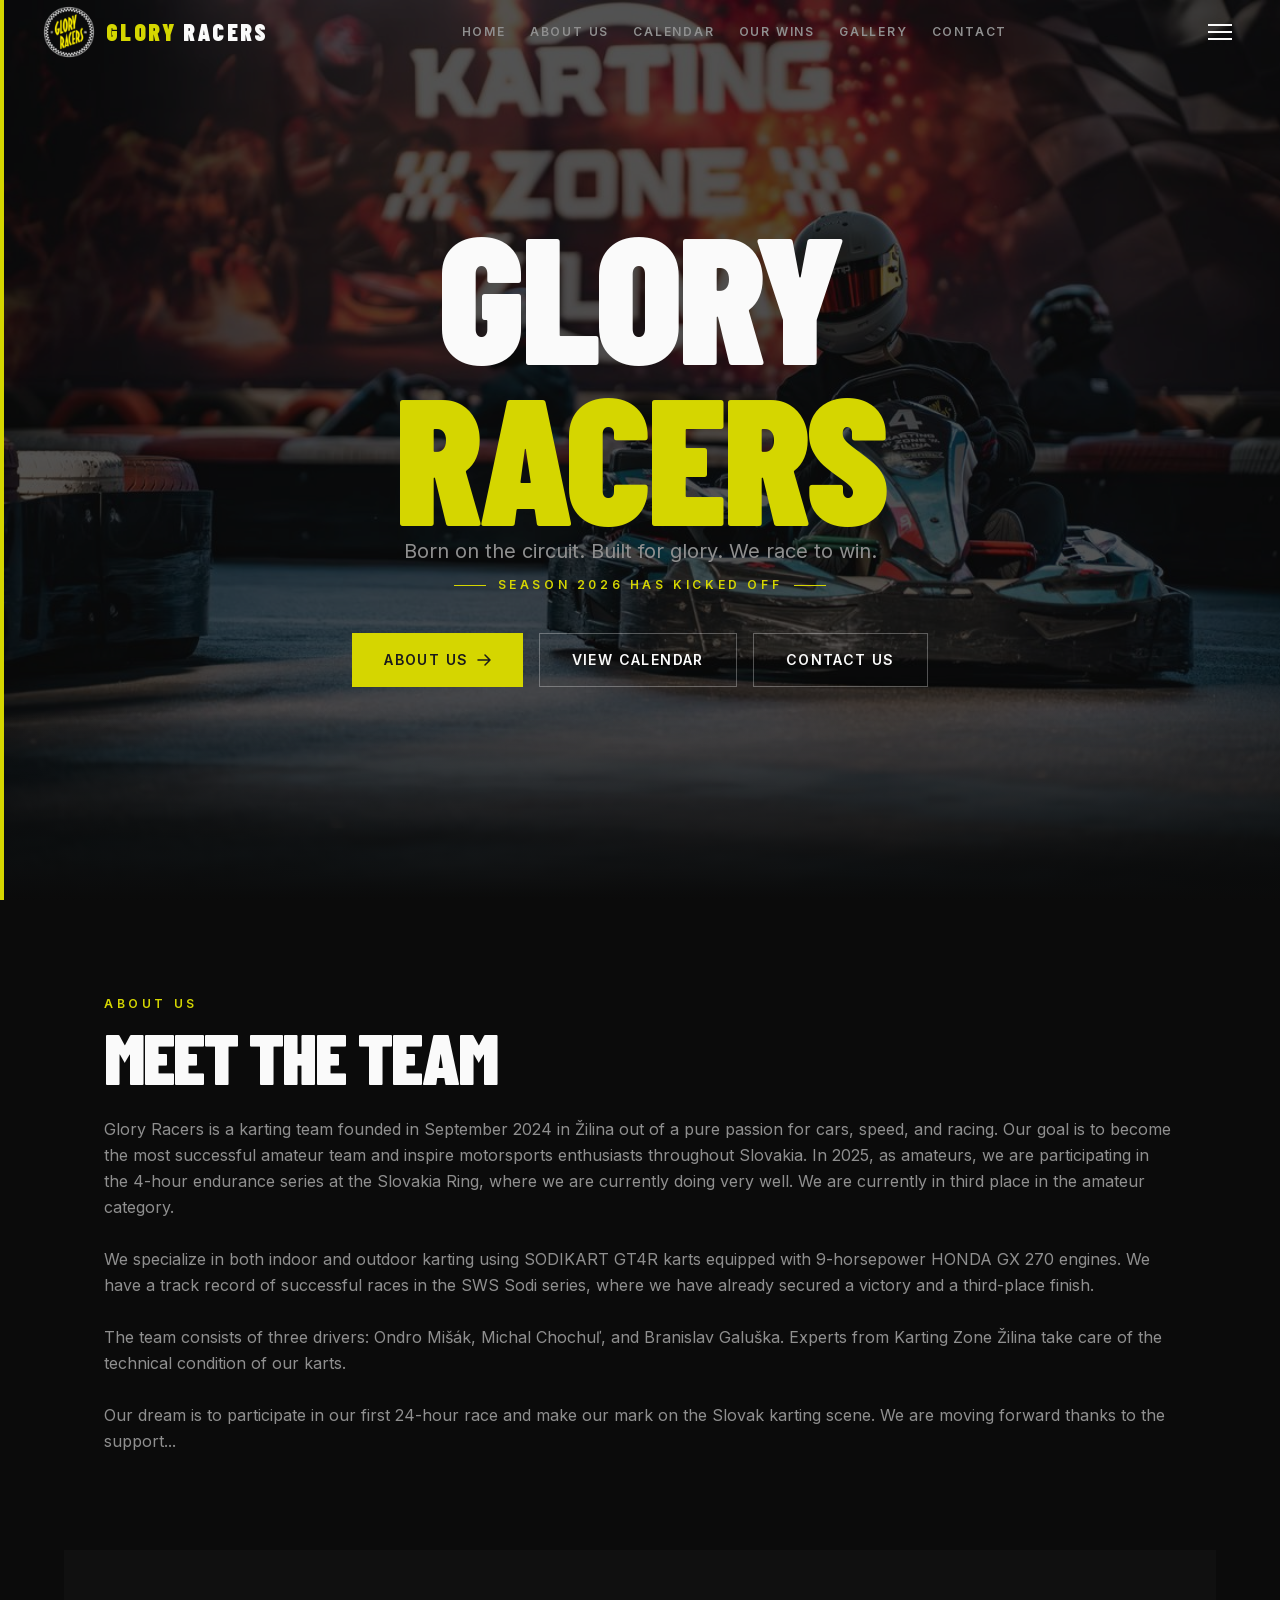
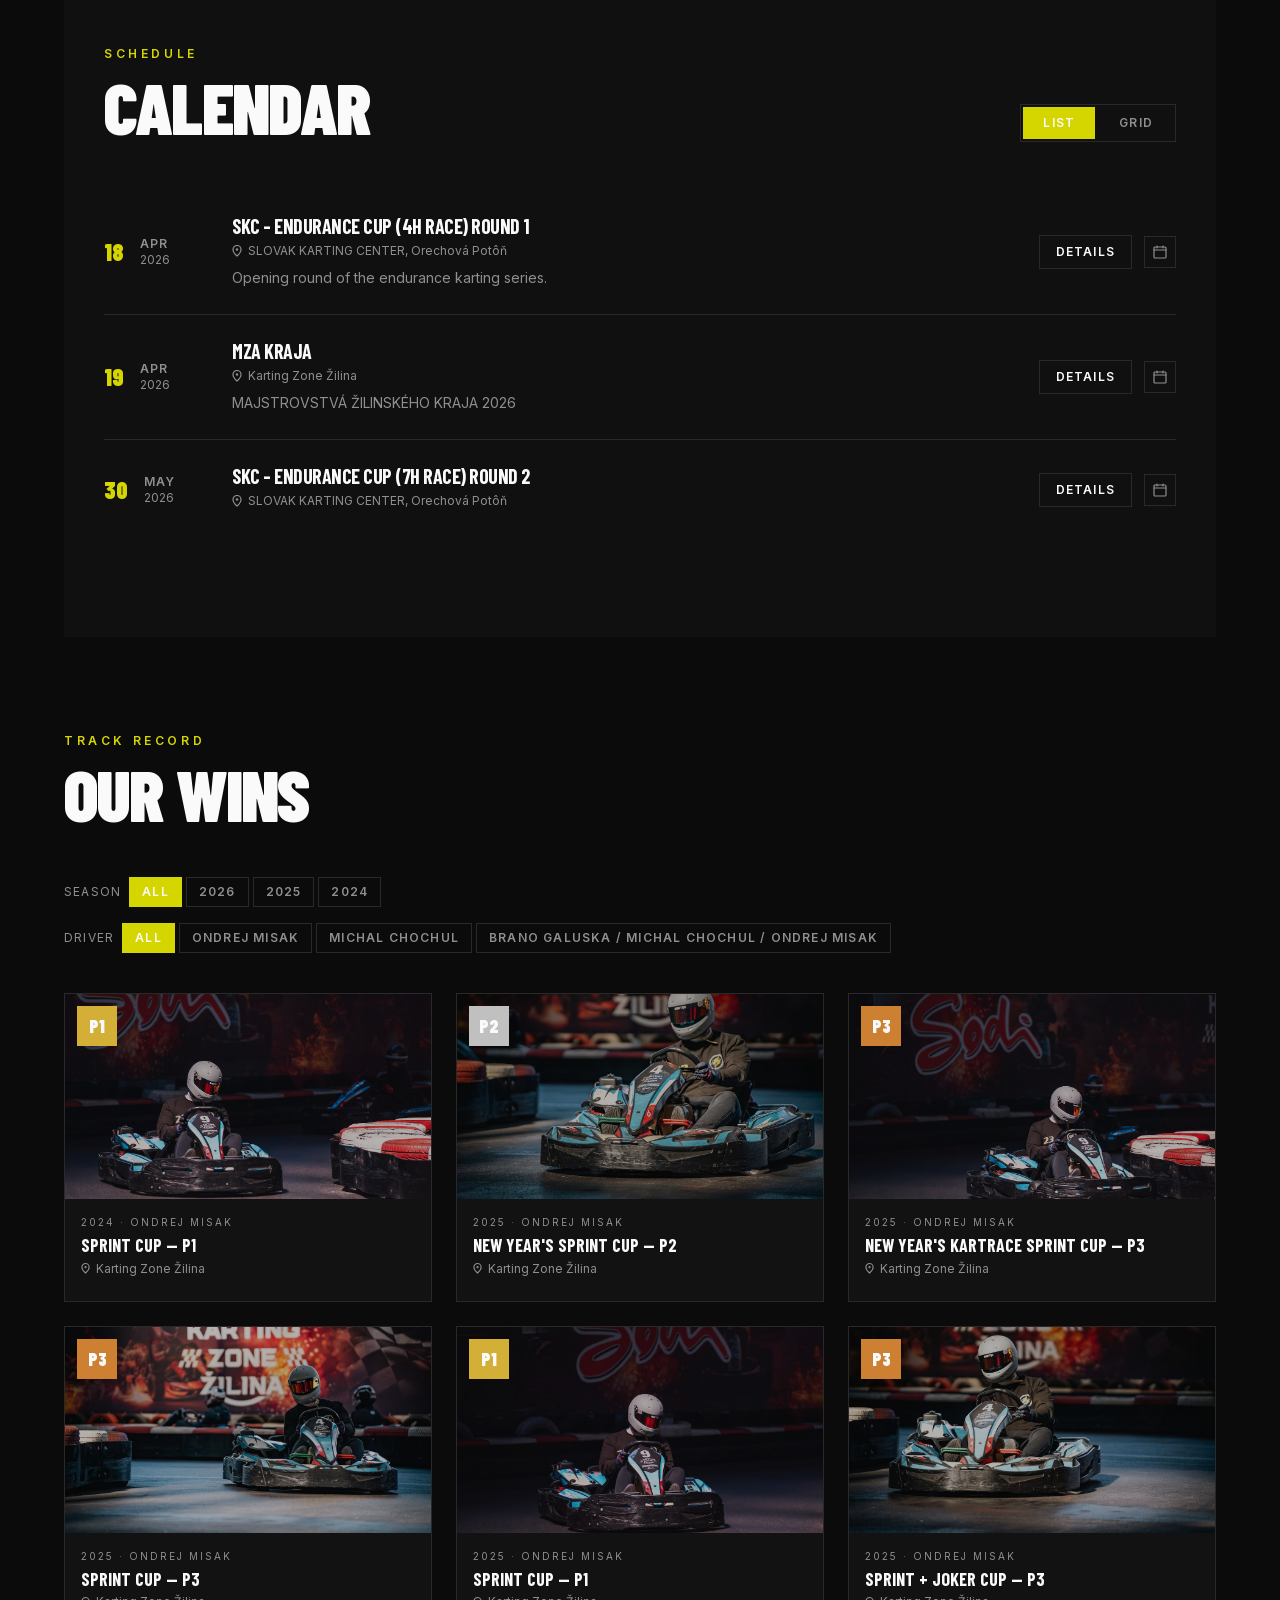
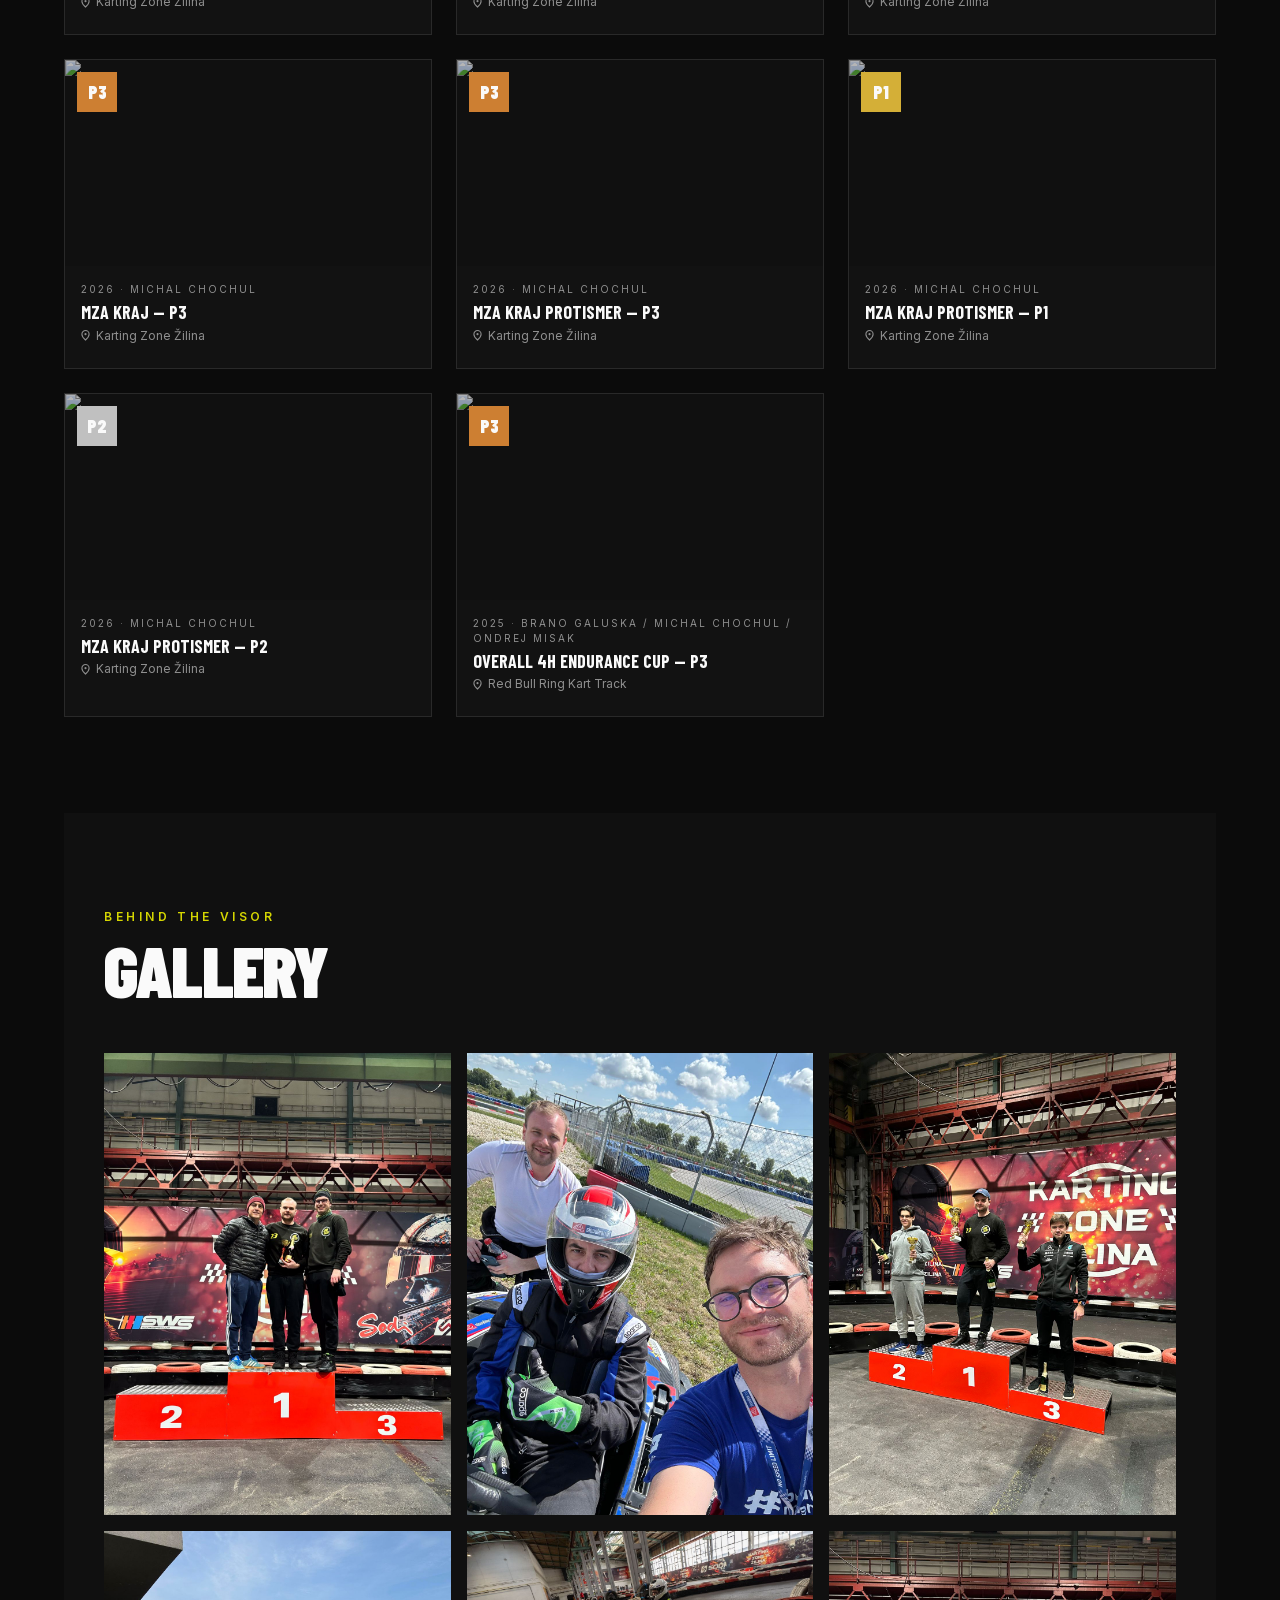
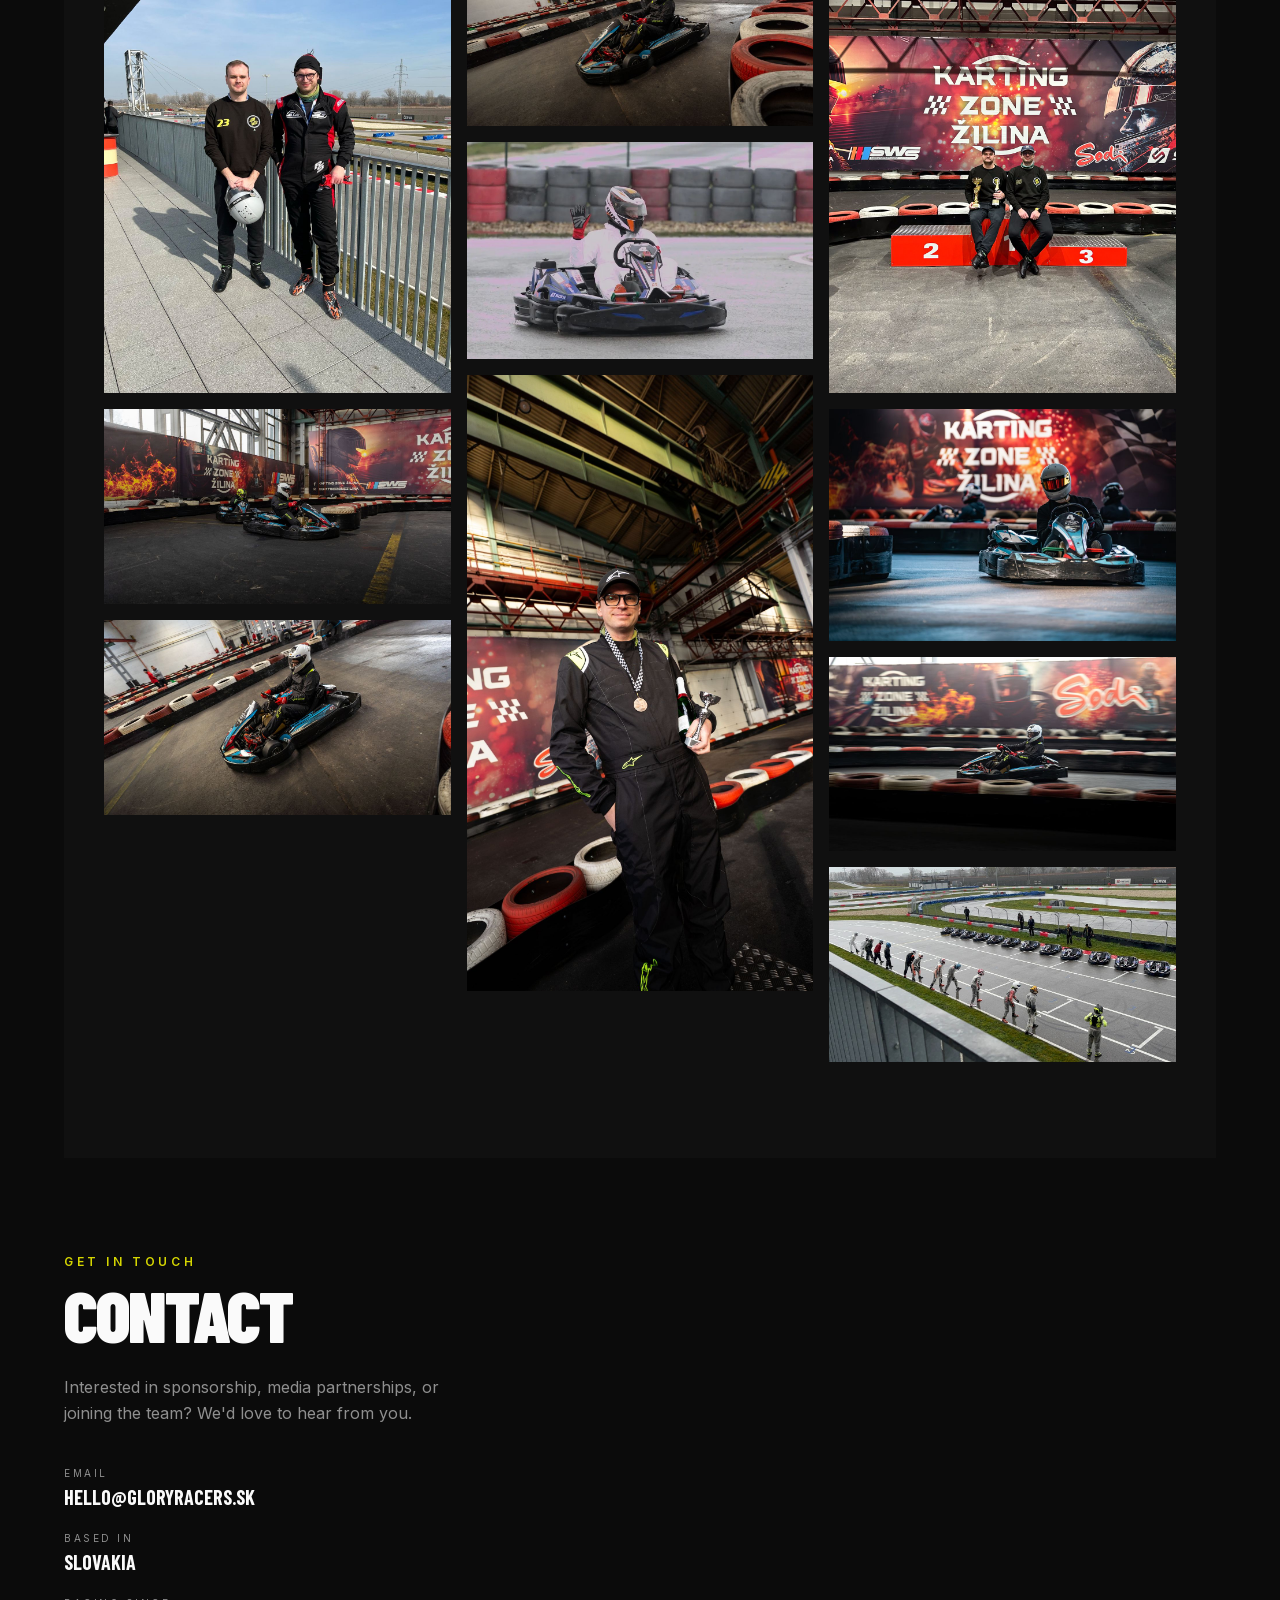
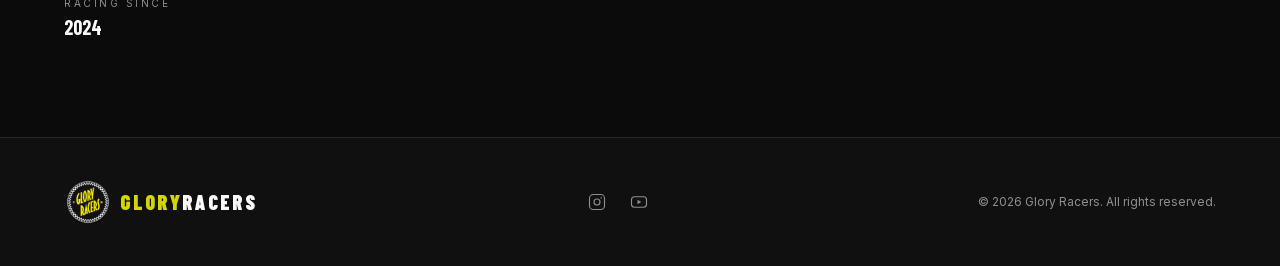
==== commit 11fdf2d5: "Deploy static site 2026-04-05" ====
--- a/index.html
+++ b/index.html
@@ -1 +1 @@
-<!DOCTYPE html><html lang="en" class="barlow_condensed_b6661270-module__TSu6mW__variable inter_ea55aed0-module__KujYLq__variable"><head><meta charSet="utf-8"/><meta name="viewport" content="width=device-width, initial-scale=1"/><link rel="preload" href="./_next/static/media/303804218d80822e-s.p.11p_15xsjt-ie.woff2" as="font" crossorigin="" type="font/woff2"/><link rel="preload" href="./_next/static/media/4f530f52d514af96-s.p.0aapj9pyt9oam.woff2" as="font" crossorigin="" type="font/woff2"/><link rel="preload" href="./_next/static/media/83afe278b6a6bb3c-s.p.0q-301v4kxxnr.woff2" as="font" crossorigin="" type="font/woff2"/><link rel="preload" href="./_next/static/media/89232e6535d3b87e-s.p.0uy8evdve.ea3.woff2" as="font" crossorigin="" type="font/woff2"/><link rel="preload" href="./_next/static/media/d9b5d46d9a89ffe6-s.p.0agk34fg-1.z0.woff2" as="font" crossorigin="" type="font/woff2"/><link rel="preload" href="./_next/static/media/ddf6ae3f623ba878-s.p.0yabx1ygi_y9y.woff2" as="font" crossorigin="" type="font/woff2"/><link rel="preload" href="./logo/logo_glory-2-1.svg" as="image"/><link rel="preload" as="image" href="./hero-bg.jpg"/><link rel="stylesheet" href="./_next/static/chunks/06kcci0u01eyy.css" data-precedence="next"/><link rel="stylesheet" href="./_next/static/chunks/0m_othemtol__.css" data-precedence="next"/><link rel="preload" as="script" fetchPriority="low" href="./_next/static/chunks/11qk_vpw_zwkf.js"/><script src="./_next/static/chunks/0dx8l37msrp.y.js" async=""></script><script src="./_next/static/chunks/0vkgb7xyv-nko.js" async=""></script><script src="./_next/static/chunks/turbopack-17cizyi454ese.js" async=""></script><script src="./_next/static/chunks/0fsi8lw5utejl.js" async=""></script><script src="./_next/static/chunks/0d3tkj33oycf2.js" async=""></script><script src="./_next/static/chunks/0w6m_i.2-7zh8.js" async=""></script><meta name="next-size-adjust" content=""/><title>Glory Racers — Karting Team</title><meta name="description" content="Official website of Glory Racers — a professional karting team competing at the highest level."/><link rel="icon" href="/favicon/favicon-32x32.png" media="(prefers-color-scheme: light)"/><link rel="icon" href="/favicon/favicon-32x32.png" media="(prefers-color-scheme: dark)"/><link rel="icon" href="/favicon/favicon.ico" type="image/svg+xml"/><link rel="apple-touch-icon" href="/favicon/apple-touch-icon.png"/><script src="./_next/static/chunks/03~yq9q893hmn.js" noModule=""></script></head><body class="font-sans antialiased bg-background text-foreground"><div hidden=""><!--$--><!--/$--></div><header class="fixed top-0 left-0 right-0 z-50 flex items-center justify-between px-6 md:px-10 h-16 transition-all duration-300 bg-transparent" role="banner"><button aria-label="Glory Racers — scroll to top" class="flex items-center gap-2 group cursor-pointer "><img src="./logo/logo_glory-2-1.svg" width="58px" alt="glory racers logo"/><span class="text-accent font-[family-name:var(--font-display)] font-black text-2xl tracking-widest uppercase leading-none">Glory <span class="text-foreground">Racers</span></span></button><nav class="hidden md:flex items-center gap-6" aria-label="Primary navigation"><button class="relative text-xs font-semibold tracking-[0.15em] uppercase text-muted-foreground hover:text-foreground transition-colors duration-200 group cursor-pointer">Home<span class="absolute -bottom-0.5 left-0 w-0 h-px bg-accent group-hover:w-full transition-all duration-300"></span></button><button class="relative text-xs font-semibold tracking-[0.15em] uppercase text-muted-foreground hover:text-foreground transition-colors duration-200 group cursor-pointer">About us<span class="absolute -bottom-0.5 left-0 w-0 h-px bg-accent group-hover:w-full transition-all duration-300"></span></button><button class="relative text-xs font-semibold tracking-[0.15em] uppercase text-muted-foreground hover:text-foreground transition-colors duration-200 group cursor-pointer">Calendar<span class="absolute -bottom-0.5 left-0 w-0 h-px bg-accent group-hover:w-full transition-all duration-300"></span></button><button class="relative text-xs font-semibold tracking-[0.15em] uppercase text-muted-foreground hover:text-foreground transition-colors duration-200 group cursor-pointer">Our Wins<span class="absolute -bottom-0.5 left-0 w-0 h-px bg-accent group-hover:w-full transition-all duration-300"></span></button><button class="relative text-xs font-semibold tracking-[0.15em] uppercase text-muted-foreground hover:text-foreground transition-colors duration-200 group cursor-pointer">Gallery<span class="absolute -bottom-0.5 left-0 w-0 h-px bg-accent group-hover:w-full transition-all duration-300"></span></button><button class="relative text-xs font-semibold tracking-[0.15em] uppercase text-muted-foreground hover:text-foreground transition-colors duration-200 group cursor-pointer">Contact<span class="absolute -bottom-0.5 left-0 w-0 h-px bg-accent group-hover:w-full transition-all duration-300"></span></button></nav><button aria-expanded="false" aria-controls="nav-overlay" aria-label="Open navigation" class="relative z-[60] flex flex-col justify-center items-center w-10 h-10 gap-[5px] md:hidden cursor-pointer"><span class="block w-6 h-0.5 bg-foreground transition-all duration-300 origin-center"></span><span class="block w-6 h-0.5 bg-foreground transition-all duration-300"></span><span class="block w-6 h-0.5 bg-foreground transition-all duration-300 origin-center"></span></button><button aria-expanded="false" aria-controls="nav-overlay" aria-label="Open navigation" class="relative z-[60] hidden md:flex flex-col justify-center items-center w-10 h-10 gap-[5px] cursor-pointer"><span class="block w-6 h-0.5 bg-foreground transition-all duration-300 origin-center"></span><span class="block w-6 h-0.5 bg-foreground transition-all duration-300"></span><span class="block w-6 h-0.5 bg-foreground transition-all duration-300 origin-center"></span></button></header><div id="nav-overlay" role="dialog" aria-modal="true" aria-label="Navigation menu" class="fixed inset-0 z-40 bg-background flex flex-col justify-center px-8 md:px-16 transition-all duration-500 opacity-0 pointer-events-none"><div class="absolute left-0 top-0 bottom-0 w-1 bg-accent transition-transform duration-500 scale-y-0" style="transform-origin:top"></div><nav aria-label="Full screen navigation"><ol class="flex flex-col gap-2"><li><button class="group flex items-baseline gap-5 text-left w-full transition-all duration-500 cursor-pointer opacity-0 -translate-x-8" style="transition-delay:0ms"><span class="text-xs font-mono text-accent w-6 shrink-0 select-none">01</span><span class="font-[family-name:var(--font-display)] font-black uppercase text-5xl md:text-7xl lg:text7xl tracking-tight text-foreground group-hover:text-accent transition-colors duration-200">Home</span></button></li><li><button class="group flex items-baseline gap-5 text-left w-full transition-all duration-500 cursor-pointer opacity-0 -translate-x-8" style="transition-delay:0ms"><span class="text-xs font-mono text-accent w-6 shrink-0 select-none">02</span><span class="font-[family-name:var(--font-display)] font-black uppercase text-5xl md:text-7xl lg:text7xl tracking-tight text-foreground group-hover:text-accent transition-colors duration-200">About us</span></button></li><li><button class="group flex items-baseline gap-5 text-left w-full transition-all duration-500 cursor-pointer opacity-0 -translate-x-8" style="transition-delay:0ms"><span class="text-xs font-mono text-accent w-6 shrink-0 select-none">03</span><span class="font-[family-name:var(--font-display)] font-black uppercase text-5xl md:text-7xl lg:text7xl tracking-tight text-foreground group-hover:text-accent transition-colors duration-200">Calendar</span></button></li><li><button class="group flex items-baseline gap-5 text-left w-full transition-all duration-500 cursor-pointer opacity-0 -translate-x-8" style="transition-delay:0ms"><span class="text-xs font-mono text-accent w-6 shrink-0 select-none">04</span><span class="font-[family-name:var(--font-display)] font-black uppercase text-5xl md:text-7xl lg:text7xl tracking-tight text-foreground group-hover:text-accent transition-colors duration-200">Our Wins</span></button></li><li><button class="group flex items-baseline gap-5 text-left w-full transition-all duration-500 cursor-pointer opacity-0 -translate-x-8" style="transition-delay:0ms"><span class="text-xs font-mono text-accent w-6 shrink-0 select-none">05</span><span class="font-[family-name:var(--font-display)] font-black uppercase text-5xl md:text-7xl lg:text7xl tracking-tight text-foreground group-hover:text-accent transition-colors duration-200">Gallery</span></button></li><li><button class="group flex items-baseline gap-5 text-left w-full transition-all duration-500 cursor-pointer opacity-0 -translate-x-8" style="transition-delay:0ms"><span class="text-xs font-mono text-accent w-6 shrink-0 select-none">06</span><span class="font-[family-name:var(--font-display)] font-black uppercase text-5xl md:text-7xl lg:text7xl tracking-tight text-foreground group-hover:text-accent transition-colors duration-200">Contact</span></button></li></ol></nav><div class="mt-16 flex gap-6 text-xs tracking-widest uppercase text-muted-foreground transition-all duration-500 opacity-0 translate-y-4" style="transition-delay:0ms"><a href="#" class="hover:text-accent transition-colors duration-200">Instagram</a><a href="#" class="hover:text-accent transition-colors duration-200">YouTube</a></div></div><main><section id="home" class="relative min-h-screen flex flex-col items-center justify-center overflow-hidden" aria-label="Hero"><div class="absolute inset-0"><img alt="Glory Racers karts racing on circuit" decoding="async" data-nimg="fill" class="object-cover object-center" style="position:absolute;height:100%;width:100%;left:0;top:0;right:0;bottom:0;color:transparent" src="./hero-bg.jpg"/><div class="absolute inset-0 bg-background/70"></div><div class="absolute bottom-0 left-0 right-0 h-48 bg-gradient-to-t from-background to-transparent"></div></div><div class="absolute left-0 top-0 bottom-0 w-1 bg-accent"></div><div class="relative z-10 text-center px-6 max-w-5xl mx-auto"><h1 class="font-[family-name:var(--font-display)] font-black uppercase tracking-tight text-foreground transition-all duration-700 text-[clamp(7rem,14vw,12rem)] leading-[0.9] opacity-0 translate-y-8" style="transition-delay:200ms"><p class="">Glory</p><p class="text-accent">Racers</p></h1><p class="text-lg md:text-xl text-muted-foreground max-w-lg mx-auto leading-relaxed transition-all duration-700 opacity-0 translate-y-6" style="transition-delay:350ms">Born on the circuit. Built for glory. We race to win.</p><div class="inline-flex items-center gap-3 transition-all duration-700 opacity-0 translate-y-4" style="transition-delay:100ms"><span class="h-px w-8 bg-accent"></span><span class="text-xs tracking-[0.3em] uppercase font-semibold text-accent">Season 2026 has kicked off</span><span class="h-px w-8 bg-accent"></span></div><div class="mt-10 flex flex-col sm:flex-row gap-4 justify-center transition-all duration-700 opacity-0 translate-y-6" style="transition-delay:480ms"><button class="group inline-flex items-center gap-2 bg-accent text-accent-foreground font-semibold text-secondary text-sm tracking-widest uppercase px-8 py-4 hover:bg-accent/90 transition-colors duration-200 cursor-pointer" aria-label="View race calendar">About us<svg width="14" height="14" viewBox="0 0 14 14" fill="none" aria-hidden="true" class="group-hover:translate-x-1 transition-transform duration-200"><path d="M1 7h12M8 2l5 5-5 5" stroke="currentColor" stroke-width="1.5" stroke-linecap="round" stroke-linejoin="round"></path></svg></button><button class="inline-flex items-center gap-2 border border-foreground/30 text-foreground font-semibold text-sm tracking-widest uppercase px-8 py-4 hover:border-foreground/60 hover:bg-foreground/5 transition-all duration-200 cursor-pointer" aria-label="View race calendar">View Calendar</button><button class="inline-flex items-center gap-2 border border-foreground/30 text-foreground font-semibold text-sm tracking-widest uppercase px-8 py-4 hover:border-foreground/60 hover:bg-foreground/5 transition-all duration-200 cursor-pointer" aria-label="Contact the team">Contact Us</button></div></div></section><section id="aboutus" class="py-24 px-6 md:px-10 max-w-6xl mx-auto" aria-labelledby="about-us-heading"><div class="max-w-6xl mx-auto"><div><p class="text-xs tracking-[0.3em] uppercase text-accent font-semibold mb-2">About us</p><h2 id="about-us-heading" class="font-[family-name:var(--font-display)] font-black uppercase text-5xl md:text-7xl leading-none tracking-tight text-foreground mb-6">Meet the Team</h2><p class="text-muted-foreground leading-relaxed">Glory Racers is a karting team founded in September 2024 in Žilina out of a pure passion for cars, speed, and racing. Our goal is to become the most successful amateur team and inspire motorsports enthusiasts throughout Slovakia. In 2025, as amateurs, we are participating in the 4-hour endurance series at the Slovakia Ring, where we are currently doing very well. We are currently in third place in the amateur category.<br/><br/>We specialize in both indoor and outdoor karting using SODIKART GT4R karts equipped with 9-horsepower HONDA GX 270 engines. We have a track record of successful races in the SWS Sodi series, where we have already secured a victory and a third-place finish.<br/><br/>The team consists of three drivers: Ondro Mišák, Michal Chochuľ, and Branislav Galuška. Experts from Karting Zone Žilina take care of the technical condition of our karts.<br/><br/>Our dream is to participate in our first 24-hour race and make our mark on the Slovak karting scene. We are moving forward thanks to the support...</p></div></div></section><section id="calendar" class="py-24 px-6 md:px-10 max-w-6xl mx-auto bg-secondary/30" aria-labelledby="calendar-heading"><div class="flex flex-col sm:flex-row sm:items-end justify-between gap-6 mb-12"><div><p class="text-xs tracking-[0.3em] uppercase text-accent font-semibold mb-2">Schedule</p><h2 id="calendar-heading" class="font-[family-name:var(--font-display)] font-black uppercase text-5xl md:text-7xl leading-none tracking-tight text-foreground">Calendar</h2></div><div class="flex items-center gap-1 border border-border p-0.5" role="group" aria-label="Calendar view toggle"><button aria-pressed="true" class="px-5 py-2 text-xs font-semibold tracking-widest uppercase transition-all duration-200 bg-accent text-accent-foreground">list</button><button aria-pressed="false" class="px-5 py-2 text-xs font-semibold tracking-widest uppercase transition-all duration-200 text-muted-foreground hover:text-foreground">grid</button></div></div><ol class="flex flex-col divide-y divide-border" aria-label="Race events list"><li class="group py-6 flex flex-col md:flex-row md:items-center gap-4 md:gap-8"><div class="flex items-center gap-4 md:w-24 shrink-0"><span class="text-2xl font-[family-name:var(--font-display)] font-black text-accent leading-none">18</span><div class="flex flex-col"><span class="text-xs font-semibold tracking-widest text-muted-foreground uppercase">APR</span><span class="text-xs text-muted-foreground">2026</span></div></div><div class="flex-1 min-w-0"><h3 class="font-[family-name:var(--font-display)] font-bold uppercase text-xl text-foreground tracking-tight leading-tight">SKC - ENDURANCE CUP (4H RACE) ROUND 1</h3><p class="text-xs text-muted-foreground mt-1 flex items-center gap-1.5"><svg width="10" height="12" viewBox="0 0 10 12" fill="none" aria-hidden="true" class="shrink-0"><path d="M5 11S1 7.5 1 4.5a4 4 0 018 0C9 7.5 5 11 5 11z" stroke="currentColor" stroke-width="1.2" fill="none"></path><circle cx="5" cy="4.5" r="1.2" fill="currentColor"></circle></svg>SLOVAK KARTING CENTER, Orechová Potôň</p><p class="text-sm text-muted-foreground mt-2 leading-relaxed max-w-lg">Opening round of the endurance karting series.</p></div><div class="flex items-center gap-3 shrink-0"><a href="https://www.sodiwseries.com/en-gb/races/slovak-karting-center/skc-endurance-cup-4h-race-round-1-130593.html" target="_blank" class="text-xs font-semibold tracking-widest uppercase text-foreground border border-border px-4 py-2 hover:border-foreground/60 transition-all duration-200">Details</a><button aria-label="Export SKC - ENDURANCE CUP (4H RACE) ROUND 1 to calendar" title="Export to iCal" class="p-2 border border-border text-muted-foreground hover:text-accent hover:border-accent transition-all duration-200"><svg width="14" height="14" viewBox="0 0 14 14" fill="none" aria-hidden="true"><rect x="1" y="2" width="12" height="11" rx="1" stroke="currentColor" stroke-width="1.2"></rect><path d="M1 5h12M4 1v2M10 1v2" stroke="currentColor" stroke-width="1.2" stroke-linecap="round"></path></svg></button></div></li><li class="group py-6 flex flex-col md:flex-row md:items-center gap-4 md:gap-8"><div class="flex items-center gap-4 md:w-24 shrink-0"><span class="text-2xl font-[family-name:var(--font-display)] font-black text-accent leading-none">19</span><div class="flex flex-col"><span class="text-xs font-semibold tracking-widest text-muted-foreground uppercase">APR</span><span class="text-xs text-muted-foreground">2026</span></div></div><div class="flex-1 min-w-0"><h3 class="font-[family-name:var(--font-display)] font-bold uppercase text-xl text-foreground tracking-tight leading-tight">MZA KRAJA</h3><p class="text-xs text-muted-foreground mt-1 flex items-center gap-1.5"><svg width="10" height="12" viewBox="0 0 10 12" fill="none" aria-hidden="true" class="shrink-0"><path d="M5 11S1 7.5 1 4.5a4 4 0 018 0C9 7.5 5 11 5 11z" stroke="currentColor" stroke-width="1.2" fill="none"></path><circle cx="5" cy="4.5" r="1.2" fill="currentColor"></circle></svg>Karting Zone Žilina</p><p class="text-sm text-muted-foreground mt-2 leading-relaxed max-w-lg">MAJSTROVSTVÁ ŽILINSKÉHO KRAJA 2026</p></div><div class="flex items-center gap-3 shrink-0"><a href="https://www.sodiwseries.com/en-gb/races/karting-zone-ijilina/mza-kraja-kategria-amatr-smer-134713.html " target="_blank" class="text-xs font-semibold tracking-widest uppercase text-foreground border border-border px-4 py-2 hover:border-foreground/60 transition-all duration-200">Details</a><button aria-label="Export MZA KRAJA to calendar" title="Export to iCal" class="p-2 border border-border text-muted-foreground hover:text-accent hover:border-accent transition-all duration-200"><svg width="14" height="14" viewBox="0 0 14 14" fill="none" aria-hidden="true"><rect x="1" y="2" width="12" height="11" rx="1" stroke="currentColor" stroke-width="1.2"></rect><path d="M1 5h12M4 1v2M10 1v2" stroke="currentColor" stroke-width="1.2" stroke-linecap="round"></path></svg></button></div></li><li class="group py-6 flex flex-col md:flex-row md:items-center gap-4 md:gap-8"><div class="flex items-center gap-4 md:w-24 shrink-0"><span class="text-2xl font-[family-name:var(--font-display)] font-black text-accent leading-none">30</span><div class="flex flex-col"><span class="text-xs font-semibold tracking-widest text-muted-foreground uppercase">MAY</span><span class="text-xs text-muted-foreground">2026</span></div></div><div class="flex-1 min-w-0"><h3 class="font-[family-name:var(--font-display)] font-bold uppercase text-xl text-foreground tracking-tight leading-tight">SKC - ENDURANCE CUP (7H RACE) ROUND 2</h3><p class="text-xs text-muted-foreground mt-1 flex items-center gap-1.5"><svg width="10" height="12" viewBox="0 0 10 12" fill="none" aria-hidden="true" class="shrink-0"><path d="M5 11S1 7.5 1 4.5a4 4 0 018 0C9 7.5 5 11 5 11z" stroke="currentColor" stroke-width="1.2" fill="none"></path><circle cx="5" cy="4.5" r="1.2" fill="currentColor"></circle></svg>SLOVAK KARTING CENTER, Orechová Potôň</p><p class="text-sm text-muted-foreground mt-2 leading-relaxed max-w-lg"></p></div><div class="flex items-center gap-3 shrink-0"><a href="https://www.sodiwseries.com/en-gb/races/slovak-karting-center/skc-endurance-cup-7h-race-round-2-132502.html" target="_blank" class="text-xs font-semibold tracking-widest uppercase text-foreground border border-border px-4 py-2 hover:border-foreground/60 transition-all duration-200">Details</a><button aria-label="Export SKC - ENDURANCE CUP (7H RACE) ROUND 2 to calendar" title="Export to iCal" class="p-2 border border-border text-muted-foreground hover:text-accent hover:border-accent transition-all duration-200"><svg width="14" height="14" viewBox="0 0 14 14" fill="none" aria-hidden="true"><rect x="1" y="2" width="12" height="11" rx="1" stroke="currentColor" stroke-width="1.2"></rect><path d="M1 5h12M4 1v2M10 1v2" stroke="currentColor" stroke-width="1.2" stroke-linecap="round"></path></svg></button></div></li></ol></section><section id="wins" class="py-24 px-6 md:px-10" aria-labelledby="wins-heading"><div class="max-w-6xl mx-auto"><div class="mb-12"><p class="text-xs tracking-[0.3em] uppercase text-accent font-semibold mb-2">Track Record</p><h2 id="wins-heading" class="font-[family-name:var(--font-display)] font-black uppercase text-5xl md:text-7xl leading-none tracking-tight text-foreground">Our Wins</h2></div><div class="flex flex-wrap gap-4 mb-10" role="group" aria-label="Filter wins"><div class="flex items-center gap-2"><span class="text-xs uppercase tracking-widest text-muted-foreground">Season</span><div class="flex gap-1"><button aria-pressed="true" class="px-3 py-1.5 cursor-pointer text-xs font-semibold tracking-widest uppercase border transition-all duration-200 bg-accent border-accent text-accent-foreground">All</button><button aria-pressed="false" class="px-3 py-1.5 cursor-pointer text-xs font-semibold tracking-widest uppercase border transition-all duration-200 border-border text-muted-foreground hover:text-foreground hover:border-foreground/40">2026</button><button aria-pressed="false" class="px-3 py-1.5 cursor-pointer text-xs font-semibold tracking-widest uppercase border transition-all duration-200 border-border text-muted-foreground hover:text-foreground hover:border-foreground/40">2025</button><button aria-pressed="false" class="px-3 py-1.5 cursor-pointer text-xs font-semibold tracking-widest uppercase border transition-all duration-200 border-border text-muted-foreground hover:text-foreground hover:border-foreground/40">2024</button></div></div><div class="flex items-center gap-2"><span class="text-xs uppercase tracking-widest text-muted-foreground">Driver</span><div class="flex flex-wrap gap-1"><button aria-pressed="true" class="px-3 cursor-pointer py-1.5 text-xs font-semibold tracking-widest uppercase border transition-all duration-200 bg-accent border-accent text-accent-foreground">All</button><button aria-pressed="false" class="px-3 cursor-pointer py-1.5 text-xs font-semibold tracking-widest uppercase border transition-all duration-200 border-border text-muted-foreground hover:text-foreground hover:border-foreground/40">Ondrej Misak</button><button aria-pressed="false" class="px-3 cursor-pointer py-1.5 text-xs font-semibold tracking-widest uppercase border transition-all duration-200 border-border text-muted-foreground hover:text-foreground hover:border-foreground/40">Michal Chochul</button><button aria-pressed="false" class="px-3 cursor-pointer py-1.5 text-xs font-semibold tracking-widest uppercase border transition-all duration-200 border-border text-muted-foreground hover:text-foreground hover:border-foreground/40">Brano Galuska / Michal Chochul / Ondrej Misak</button></div></div></div><div class="grid grid-cols-1 sm:grid-cols-2 lg:grid-cols-3 gap-6"><article class="group relative bg-card border border-border overflow-hidden cursor-pointer hover:border-accent/50 transition-all duration-300" tabindex="0" role="button" aria-label="View details for Sprint CUP — P1"><div class="relative aspect-video overflow-hidden"><img alt="Sprint CUP — P1" loading="lazy" decoding="async" data-nimg="fill" class="object-cover transition-transform duration-500 group-hover:scale-105" style="position:absolute;height:100%;width:100%;left:0;top:0;right:0;bottom:0;color:transparent" src="./wins/IMG_6265.jpg"/><div class="absolute inset-0 bg-background/30 group-hover:bg-background/10 transition-colors duration-300"></div><div class="absolute top-3 left-3 text-accent-foreground font-[family-name:var(--font-display)] font-black text-lg w-10 h-10 flex items-center justify-center leading-none bg-[#D4AF37]">P<!-- -->1</div></div><div class="p-4"><p class="text-[10px] tracking-[0.2em] uppercase text-muted-foreground">2024<!-- --> · <!-- -->Ondrej Misak</p><h3 class="font-[family-name:var(--font-display)] font-bold uppercase text-lg leading-tight mt-1 text-foreground group-hover:text-accent transition-colors duration-200">Sprint CUP — P1</h3><p class="text-xs text-muted-foreground mt-1 flex items-center gap-1.5"><svg width="9" height="11" viewBox="0 0 10 12" fill="none" aria-hidden="true" class="shrink-0"><path d="M5 11S1 7.5 1 4.5a4 4 0 018 0C9 7.5 5 11 5 11z" stroke="currentColor" stroke-width="1.2" fill="none"></path><circle cx="5" cy="4.5" r="1.2" fill="currentColor"></circle></svg>Karting Zone Žilina</p><p class="text-xs text-muted-foreground mt-2 leading-relaxed line-clamp-2"></p></div></article><article class="group relative bg-card border border-border overflow-hidden cursor-pointer hover:border-accent/50 transition-all duration-300" tabindex="0" role="button" aria-label="View details for New Year&#x27;s Sprint CUP — P2"><div class="relative aspect-video overflow-hidden"><img alt="New Year&#x27;s Sprint CUP — P2" loading="lazy" decoding="async" data-nimg="fill" class="object-cover transition-transform duration-500 group-hover:scale-105" style="position:absolute;height:100%;width:100%;left:0;top:0;right:0;bottom:0;color:transparent" src="./wins/IMG_6262.jpg"/><div class="absolute inset-0 bg-background/30 group-hover:bg-background/10 transition-colors duration-300"></div><div class="absolute top-3 left-3 text-accent-foreground font-[family-name:var(--font-display)] font-black text-lg w-10 h-10 flex items-center justify-center leading-none bg-[#C0C0C0]">P<!-- -->2</div></div><div class="p-4"><p class="text-[10px] tracking-[0.2em] uppercase text-muted-foreground">2025<!-- --> · <!-- -->Ondrej Misak</p><h3 class="font-[family-name:var(--font-display)] font-bold uppercase text-lg leading-tight mt-1 text-foreground group-hover:text-accent transition-colors duration-200">New Year&#x27;s Sprint CUP — P2</h3><p class="text-xs text-muted-foreground mt-1 flex items-center gap-1.5"><svg width="9" height="11" viewBox="0 0 10 12" fill="none" aria-hidden="true" class="shrink-0"><path d="M5 11S1 7.5 1 4.5a4 4 0 018 0C9 7.5 5 11 5 11z" stroke="currentColor" stroke-width="1.2" fill="none"></path><circle cx="5" cy="4.5" r="1.2" fill="currentColor"></circle></svg>Karting Zone Žilina</p><p class="text-xs text-muted-foreground mt-2 leading-relaxed line-clamp-2"></p></div></article><article class="group relative bg-card border border-border overflow-hidden cursor-pointer hover:border-accent/50 transition-all duration-300" tabindex="0" role="button" aria-label="View details for New Year&#x27;s KARTRACE Sprint CUP — P3"><div class="relative aspect-video overflow-hidden"><img alt="New Year&#x27;s KARTRACE Sprint CUP — P3" loading="lazy" decoding="async" data-nimg="fill" class="object-cover transition-transform duration-500 group-hover:scale-105" style="position:absolute;height:100%;width:100%;left:0;top:0;right:0;bottom:0;color:transparent" src="./wins/IMG_6266.jpg"/><div class="absolute inset-0 bg-background/30 group-hover:bg-background/10 transition-colors duration-300"></div><div class="absolute top-3 left-3 text-accent-foreground font-[family-name:var(--font-display)] font-black text-lg w-10 h-10 flex items-center justify-center leading-none bg-[#CD7F32]">P<!-- -->3</div></div><div class="p-4"><p class="text-[10px] tracking-[0.2em] uppercase text-muted-foreground">2025<!-- --> · <!-- -->Ondrej Misak</p><h3 class="font-[family-name:var(--font-display)] font-bold uppercase text-lg leading-tight mt-1 text-foreground group-hover:text-accent transition-colors duration-200">New Year&#x27;s KARTRACE Sprint CUP — P3</h3><p class="text-xs text-muted-foreground mt-1 flex items-center gap-1.5"><svg width="9" height="11" viewBox="0 0 10 12" fill="none" aria-hidden="true" class="shrink-0"><path d="M5 11S1 7.5 1 4.5a4 4 0 018 0C9 7.5 5 11 5 11z" stroke="currentColor" stroke-width="1.2" fill="none"></path><circle cx="5" cy="4.5" r="1.2" fill="currentColor"></circle></svg>Karting Zone Žilina</p><p class="text-xs text-muted-foreground mt-2 leading-relaxed line-clamp-2"></p></div></article><article class="group relative bg-card border border-border overflow-hidden cursor-pointer hover:border-accent/50 transition-all duration-300" tabindex="0" role="button" aria-label="View details for Sprint CUP — P3"><div class="relative aspect-video overflow-hidden"><img alt="Sprint CUP — P3" loading="lazy" decoding="async" data-nimg="fill" class="object-cover transition-transform duration-500 group-hover:scale-105" style="position:absolute;height:100%;width:100%;left:0;top:0;right:0;bottom:0;color:transparent" src="./wins/IMG_6263.jpg"/><div class="absolute inset-0 bg-background/30 group-hover:bg-background/10 transition-colors duration-300"></div><div class="absolute top-3 left-3 text-accent-foreground font-[family-name:var(--font-display)] font-black text-lg w-10 h-10 flex items-center justify-center leading-none bg-[#CD7F32]">P<!-- -->3</div></div><div class="p-4"><p class="text-[10px] tracking-[0.2em] uppercase text-muted-foreground">2025<!-- --> · <!-- -->Ondrej Misak</p><h3 class="font-[family-name:var(--font-display)] font-bold uppercase text-lg leading-tight mt-1 text-foreground group-hover:text-accent transition-colors duration-200">Sprint CUP — P3</h3><p class="text-xs text-muted-foreground mt-1 flex items-center gap-1.5"><svg width="9" height="11" viewBox="0 0 10 12" fill="none" aria-hidden="true" class="shrink-0"><path d="M5 11S1 7.5 1 4.5a4 4 0 018 0C9 7.5 5 11 5 11z" stroke="currentColor" stroke-width="1.2" fill="none"></path><circle cx="5" cy="4.5" r="1.2" fill="currentColor"></circle></svg>Karting Zone Žilina</p><p class="text-xs text-muted-foreground mt-2 leading-relaxed line-clamp-2"></p></div></article><article class="group relative bg-card border border-border overflow-hidden cursor-pointer hover:border-accent/50 transition-all duration-300" tabindex="0" role="button" aria-label="View details for Sprint CUP — P1"><div class="relative aspect-video overflow-hidden"><img alt="Sprint CUP — P1" loading="lazy" decoding="async" data-nimg="fill" class="object-cover transition-transform duration-500 group-hover:scale-105" style="position:absolute;height:100%;width:100%;left:0;top:0;right:0;bottom:0;color:transparent" src="./wins/IMG_6264.jpg"/><div class="absolute inset-0 bg-background/30 group-hover:bg-background/10 transition-colors duration-300"></div><div class="absolute top-3 left-3 text-accent-foreground font-[family-name:var(--font-display)] font-black text-lg w-10 h-10 flex items-center justify-center leading-none bg-[#D4AF37]">P<!-- -->1</div></div><div class="p-4"><p class="text-[10px] tracking-[0.2em] uppercase text-muted-foreground">2025<!-- --> · <!-- -->Ondrej Misak</p><h3 class="font-[family-name:var(--font-display)] font-bold uppercase text-lg leading-tight mt-1 text-foreground group-hover:text-accent transition-colors duration-200">Sprint CUP — P1</h3><p class="text-xs text-muted-foreground mt-1 flex items-center gap-1.5"><svg width="9" height="11" viewBox="0 0 10 12" fill="none" aria-hidden="true" class="shrink-0"><path d="M5 11S1 7.5 1 4.5a4 4 0 018 0C9 7.5 5 11 5 11z" stroke="currentColor" stroke-width="1.2" fill="none"></path><circle cx="5" cy="4.5" r="1.2" fill="currentColor"></circle></svg>Karting Zone Žilina</p><p class="text-xs text-muted-foreground mt-2 leading-relaxed line-clamp-2"></p></div></article><article class="group relative bg-card border border-border overflow-hidden cursor-pointer hover:border-accent/50 transition-all duration-300" tabindex="0" role="button" aria-label="View details for Sprint + Joker CUP — P3"><div class="relative aspect-video overflow-hidden"><img alt="Sprint + Joker CUP — P3" loading="lazy" decoding="async" data-nimg="fill" class="object-cover transition-transform duration-500 group-hover:scale-105" style="position:absolute;height:100%;width:100%;left:0;top:0;right:0;bottom:0;color:transparent" src="./wins/IMG_6261.jpg"/><div class="absolute inset-0 bg-background/30 group-hover:bg-background/10 transition-colors duration-300"></div><div class="absolute top-3 left-3 text-accent-foreground font-[family-name:var(--font-display)] font-black text-lg w-10 h-10 flex items-center justify-center leading-none bg-[#CD7F32]">P<!-- -->3</div></div><div class="p-4"><p class="text-[10px] tracking-[0.2em] uppercase text-muted-foreground">2025<!-- --> · <!-- -->Ondrej Misak</p><h3 class="font-[family-name:var(--font-display)] font-bold uppercase text-lg leading-tight mt-1 text-foreground group-hover:text-accent transition-colors duration-200">Sprint + Joker CUP — P3</h3><p class="text-xs text-muted-foreground mt-1 flex items-center gap-1.5"><svg width="9" height="11" viewBox="0 0 10 12" fill="none" aria-hidden="true" class="shrink-0"><path d="M5 11S1 7.5 1 4.5a4 4 0 018 0C9 7.5 5 11 5 11z" stroke="currentColor" stroke-width="1.2" fill="none"></path><circle cx="5" cy="4.5" r="1.2" fill="currentColor"></circle></svg>Karting Zone Žilina</p><p class="text-xs text-muted-foreground mt-2 leading-relaxed line-clamp-2"></p></div></article><article class="group relative bg-card border border-border overflow-hidden cursor-pointer hover:border-accent/50 transition-all duration-300" tabindex="0" role="button" aria-label="View details for MZA KRAJ — P3"><div class="relative aspect-video overflow-hidden"><img alt="MZA KRAJ — P3" loading="lazy" decoding="async" data-nimg="fill" class="object-cover transition-transform duration-500 group-hover:scale-105" style="position:absolute;height:100%;width:100%;left:0;top:0;right:0;bottom:0;color:transparent" src="./wins/win-3.jpg"/><div class="absolute inset-0 bg-background/30 group-hover:bg-background/10 transition-colors duration-300"></div><div class="absolute top-3 left-3 text-accent-foreground font-[family-name:var(--font-display)] font-black text-lg w-10 h-10 flex items-center justify-center leading-none bg-[#CD7F32]">P<!-- -->3</div></div><div class="p-4"><p class="text-[10px] tracking-[0.2em] uppercase text-muted-foreground">2026<!-- --> · <!-- -->Michal Chochul</p><h3 class="font-[family-name:var(--font-display)] font-bold uppercase text-lg leading-tight mt-1 text-foreground group-hover:text-accent transition-colors duration-200">MZA KRAJ — P3</h3><p class="text-xs text-muted-foreground mt-1 flex items-center gap-1.5"><svg width="9" height="11" viewBox="0 0 10 12" fill="none" aria-hidden="true" class="shrink-0"><path d="M5 11S1 7.5 1 4.5a4 4 0 018 0C9 7.5 5 11 5 11z" stroke="currentColor" stroke-width="1.2" fill="none"></path><circle cx="5" cy="4.5" r="1.2" fill="currentColor"></circle></svg>Karting Zone Žilina</p><p class="text-xs text-muted-foreground mt-2 leading-relaxed line-clamp-2"></p></div></article><article class="group relative bg-card border border-border overflow-hidden cursor-pointer hover:border-accent/50 transition-all duration-300" tabindex="0" role="button" aria-label="View details for MZA KRAJ Protismer — P3"><div class="relative aspect-video overflow-hidden"><img alt="MZA KRAJ Protismer — P3" loading="lazy" decoding="async" data-nimg="fill" class="object-cover transition-transform duration-500 group-hover:scale-105" style="position:absolute;height:100%;width:100%;left:0;top:0;right:0;bottom:0;color:transparent" src="./wins/win-3.jpg"/><div class="absolute inset-0 bg-background/30 group-hover:bg-background/10 transition-colors duration-300"></div><div class="absolute top-3 left-3 text-accent-foreground font-[family-name:var(--font-display)] font-black text-lg w-10 h-10 flex items-center justify-center leading-none bg-[#CD7F32]">P<!-- -->3</div></div><div class="p-4"><p class="text-[10px] tracking-[0.2em] uppercase text-muted-foreground">2026<!-- --> · <!-- -->Michal Chochul</p><h3 class="font-[family-name:var(--font-display)] font-bold uppercase text-lg leading-tight mt-1 text-foreground group-hover:text-accent transition-colors duration-200">MZA KRAJ Protismer — P3</h3><p class="text-xs text-muted-foreground mt-1 flex items-center gap-1.5"><svg width="9" height="11" viewBox="0 0 10 12" fill="none" aria-hidden="true" class="shrink-0"><path d="M5 11S1 7.5 1 4.5a4 4 0 018 0C9 7.5 5 11 5 11z" stroke="currentColor" stroke-width="1.2" fill="none"></path><circle cx="5" cy="4.5" r="1.2" fill="currentColor"></circle></svg>Karting Zone Žilina</p><p class="text-xs text-muted-foreground mt-2 leading-relaxed line-clamp-2"></p></div></article><article class="group relative bg-card border border-border overflow-hidden cursor-pointer hover:border-accent/50 transition-all duration-300" tabindex="0" role="button" aria-label="View details for MZA KRAJ Protismer — P1"><div class="relative aspect-video overflow-hidden"><img alt="MZA KRAJ Protismer — P1" loading="lazy" decoding="async" data-nimg="fill" class="object-cover transition-transform duration-500 group-hover:scale-105" style="position:absolute;height:100%;width:100%;left:0;top:0;right:0;bottom:0;color:transparent" src="./wins/win-3.jpg"/><div class="absolute inset-0 bg-background/30 group-hover:bg-background/10 transition-colors duration-300"></div><div class="absolute top-3 left-3 text-accent-foreground font-[family-name:var(--font-display)] font-black text-lg w-10 h-10 flex items-center justify-center leading-none bg-[#D4AF37]">P<!-- -->1</div></div><div class="p-4"><p class="text-[10px] tracking-[0.2em] uppercase text-muted-foreground">2026<!-- --> · <!-- -->Michal Chochul</p><h3 class="font-[family-name:var(--font-display)] font-bold uppercase text-lg leading-tight mt-1 text-foreground group-hover:text-accent transition-colors duration-200">MZA KRAJ Protismer — P1</h3><p class="text-xs text-muted-foreground mt-1 flex items-center gap-1.5"><svg width="9" height="11" viewBox="0 0 10 12" fill="none" aria-hidden="true" class="shrink-0"><path d="M5 11S1 7.5 1 4.5a4 4 0 018 0C9 7.5 5 11 5 11z" stroke="currentColor" stroke-width="1.2" fill="none"></path><circle cx="5" cy="4.5" r="1.2" fill="currentColor"></circle></svg>Karting Zone Žilina</p><p class="text-xs text-muted-foreground mt-2 leading-relaxed line-clamp-2"></p></div></article><article class="group relative bg-card border border-border overflow-hidden cursor-pointer hover:border-accent/50 transition-all duration-300" tabindex="0" role="button" aria-label="View details for MZA KRAJ Protismer — P2"><div class="relative aspect-video overflow-hidden"><img alt="MZA KRAJ Protismer — P2" loading="lazy" decoding="async" data-nimg="fill" class="object-cover transition-transform duration-500 group-hover:scale-105" style="position:absolute;height:100%;width:100%;left:0;top:0;right:0;bottom:0;color:transparent" src="./wins/win-3.jpg"/><div class="absolute inset-0 bg-background/30 group-hover:bg-background/10 transition-colors duration-300"></div><div class="absolute top-3 left-3 text-accent-foreground font-[family-name:var(--font-display)] font-black text-lg w-10 h-10 flex items-center justify-center leading-none bg-[#C0C0C0]">P<!-- -->2</div></div><div class="p-4"><p class="text-[10px] tracking-[0.2em] uppercase text-muted-foreground">2026<!-- --> · <!-- -->Michal Chochul</p><h3 class="font-[family-name:var(--font-display)] font-bold uppercase text-lg leading-tight mt-1 text-foreground group-hover:text-accent transition-colors duration-200">MZA KRAJ Protismer — P2</h3><p class="text-xs text-muted-foreground mt-1 flex items-center gap-1.5"><svg width="9" height="11" viewBox="0 0 10 12" fill="none" aria-hidden="true" class="shrink-0"><path d="M5 11S1 7.5 1 4.5a4 4 0 018 0C9 7.5 5 11 5 11z" stroke="currentColor" stroke-width="1.2" fill="none"></path><circle cx="5" cy="4.5" r="1.2" fill="currentColor"></circle></svg>Karting Zone Žilina</p><p class="text-xs text-muted-foreground mt-2 leading-relaxed line-clamp-2"></p></div></article><article class="group relative bg-card border border-border overflow-hidden cursor-pointer hover:border-accent/50 transition-all duration-300" tabindex="0" role="button" aria-label="View details for Overall 4H Endurance Cup — P3"><div class="relative aspect-video overflow-hidden"><img alt="Overall 4H Endurance Cup — P3" loading="lazy" decoding="async" data-nimg="fill" class="object-cover transition-transform duration-500 group-hover:scale-105" style="position:absolute;height:100%;width:100%;left:0;top:0;right:0;bottom:0;color:transparent" src="/win-3.jpg"/><div class="absolute inset-0 bg-background/30 group-hover:bg-background/10 transition-colors duration-300"></div><div class="absolute top-3 left-3 text-accent-foreground font-[family-name:var(--font-display)] font-black text-lg w-10 h-10 flex items-center justify-center leading-none bg-[#CD7F32]">P<!-- -->3</div></div><div class="p-4"><p class="text-[10px] tracking-[0.2em] uppercase text-muted-foreground">2025<!-- --> · <!-- -->Brano Galuska / Michal Chochul / Ondrej Misak</p><h3 class="font-[family-name:var(--font-display)] font-bold uppercase text-lg leading-tight mt-1 text-foreground group-hover:text-accent transition-colors duration-200">Overall 4H Endurance Cup — P3</h3><p class="text-xs text-muted-foreground mt-1 flex items-center gap-1.5"><svg width="9" height="11" viewBox="0 0 10 12" fill="none" aria-hidden="true" class="shrink-0"><path d="M5 11S1 7.5 1 4.5a4 4 0 018 0C9 7.5 5 11 5 11z" stroke="currentColor" stroke-width="1.2" fill="none"></path><circle cx="5" cy="4.5" r="1.2" fill="currentColor"></circle></svg>Red Bull Ring Kart Track</p><p class="text-xs text-muted-foreground mt-2 leading-relaxed line-clamp-2"></p></div></article></div></div></section><section id="gallery" class="py-24 px-6 md:px-10 max-w-6xl mx-auto bg-secondary/30" aria-labelledby="gallery-heading"><div class="mb-12"><p class="text-xs tracking-[0.3em] uppercase text-accent font-semibold mb-2">Behind the Visor</p><h2 id="gallery-heading" class="font-[family-name:var(--font-display)] font-black uppercase text-5xl md:text-7xl leading-none tracking-tight text-foreground">Gallery</h2></div><div class="columns-1 sm:columns-2 lg:columns-3 gap-4 [column-fill:balance]"><button aria-label="Open kart 3" class="relative w-full mb-4 overflow-hidden group cursor-pointer block focus:outline-none focus-visible:ring-2 focus-visible:ring-accent"><img alt="kart 3" loading="lazy" width="600" height="400" decoding="async" data-nimg="1" class="w-full h-auto object-cover transition-transform duration-500 group-hover:scale-105" style="color:transparent" src="./gallery/20260403_0008.jpg"/><div class="absolute inset-0 bg-background/0 group-hover:bg-background/40 transition-colors duration-300 flex items-center justify-center"><svg width="32" height="32" viewBox="0 0 32 32" fill="none" aria-hidden="true" class="opacity-0 group-hover:opacity-100 transition-opacity duration-300 text-foreground"><circle cx="16" cy="16" r="15" stroke="currentColor" stroke-width="1.5"></circle><path d="M11 16h10M16 11v10" stroke="currentColor" stroke-width="1.5" stroke-linecap="round"></path></svg></div></button><button aria-label="Open Podium" class="relative w-full mb-4 overflow-hidden group cursor-pointer block focus:outline-none focus-visible:ring-2 focus-visible:ring-accent"><img alt="Podium" loading="lazy" width="600" height="400" decoding="async" data-nimg="1" class="w-full h-auto object-cover transition-transform duration-500 group-hover:scale-105" style="color:transparent" src="./gallery/20260403_0005.jpg"/><div class="absolute inset-0 bg-background/0 group-hover:bg-background/40 transition-colors duration-300 flex items-center justify-center"><svg width="32" height="32" viewBox="0 0 32 32" fill="none" aria-hidden="true" class="opacity-0 group-hover:opacity-100 transition-opacity duration-300 text-foreground"><circle cx="16" cy="16" r="15" stroke="currentColor" stroke-width="1.5"></circle><path d="M11 16h10M16 11v10" stroke="currentColor" stroke-width="1.5" stroke-linecap="round"></path></svg></div></button><button aria-label="Open kart" class="relative w-full mb-4 overflow-hidden group cursor-pointer block focus:outline-none focus-visible:ring-2 focus-visible:ring-accent"><img alt="kart" loading="lazy" width="600" height="400" decoding="async" data-nimg="1" class="w-full h-auto object-cover transition-transform duration-500 group-hover:scale-105" style="color:transparent" src="./gallery/20260403_0011.jpg"/><div class="absolute inset-0 bg-background/0 group-hover:bg-background/40 transition-colors duration-300 flex items-center justify-center"><svg width="32" height="32" viewBox="0 0 32 32" fill="none" aria-hidden="true" class="opacity-0 group-hover:opacity-100 transition-opacity duration-300 text-foreground"><circle cx="16" cy="16" r="15" stroke="currentColor" stroke-width="1.5"></circle><path d="M11 16h10M16 11v10" stroke="currentColor" stroke-width="1.5" stroke-linecap="round"></path></svg></div></button><button aria-label="Open Close-up" class="relative w-full mb-4 overflow-hidden group cursor-pointer block focus:outline-none focus-visible:ring-2 focus-visible:ring-accent"><img alt="Close-up" loading="lazy" width="600" height="400" decoding="async" data-nimg="1" class="w-full h-auto object-cover transition-transform duration-500 group-hover:scale-105" style="color:transparent" src="./gallery/20260403_0002.jpg"/><div class="absolute inset-0 bg-background/0 group-hover:bg-background/40 transition-colors duration-300 flex items-center justify-center"><svg width="32" height="32" viewBox="0 0 32 32" fill="none" aria-hidden="true" class="opacity-0 group-hover:opacity-100 transition-opacity duration-300 text-foreground"><circle cx="16" cy="16" r="15" stroke="currentColor" stroke-width="1.5"></circle><path d="M11 16h10M16 11v10" stroke="currentColor" stroke-width="1.5" stroke-linecap="round"></path></svg></div></button><button aria-label="Open kart 2" class="relative w-full mb-4 overflow-hidden group cursor-pointer block focus:outline-none focus-visible:ring-2 focus-visible:ring-accent"><img alt="kart 2" loading="lazy" width="600" height="400" decoding="async" data-nimg="1" class="w-full h-auto object-cover transition-transform duration-500 group-hover:scale-105" style="color:transparent" src="./gallery/20260403_0009.jpg"/><div class="absolute inset-0 bg-background/0 group-hover:bg-background/40 transition-colors duration-300 flex items-center justify-center"><svg width="32" height="32" viewBox="0 0 32 32" fill="none" aria-hidden="true" class="opacity-0 group-hover:opacity-100 transition-opacity duration-300 text-foreground"><circle cx="16" cy="16" r="15" stroke="currentColor" stroke-width="1.5"></circle><path d="M11 16h10M16 11v10" stroke="currentColor" stroke-width="1.5" stroke-linecap="round"></path></svg></div></button><button aria-label="Open kart" class="relative w-full mb-4 overflow-hidden group cursor-pointer block focus:outline-none focus-visible:ring-2 focus-visible:ring-accent"><img alt="kart" loading="lazy" width="600" height="400" decoding="async" data-nimg="1" class="w-full h-auto object-cover transition-transform duration-500 group-hover:scale-105" style="color:transparent" src="./gallery/20260403_0010.jpg"/><div class="absolute inset-0 bg-background/0 group-hover:bg-background/40 transition-colors duration-300 flex items-center justify-center"><svg width="32" height="32" viewBox="0 0 32 32" fill="none" aria-hidden="true" class="opacity-0 group-hover:opacity-100 transition-opacity duration-300 text-foreground"><circle cx="16" cy="16" r="15" stroke="currentColor" stroke-width="1.5"></circle><path d="M11 16h10M16 11v10" stroke="currentColor" stroke-width="1.5" stroke-linecap="round"></path></svg></div></button><button aria-label="Open pit lane" class="relative w-full mb-4 overflow-hidden group cursor-pointer block focus:outline-none focus-visible:ring-2 focus-visible:ring-accent"><img alt="pit lane" loading="lazy" width="600" height="800" decoding="async" data-nimg="1" class="w-full h-auto object-cover transition-transform duration-500 group-hover:scale-105" style="color:transparent" src="./gallery/20260403_0003.jpg"/><div class="absolute inset-0 bg-background/0 group-hover:bg-background/40 transition-colors duration-300 flex items-center justify-center"><svg width="32" height="32" viewBox="0 0 32 32" fill="none" aria-hidden="true" class="opacity-0 group-hover:opacity-100 transition-opacity duration-300 text-foreground"><circle cx="16" cy="16" r="15" stroke="currentColor" stroke-width="1.5"></circle><path d="M11 16h10M16 11v10" stroke="currentColor" stroke-width="1.5" stroke-linecap="round"></path></svg></div></button><button aria-label="Open Two karts " class="relative w-full mb-4 overflow-hidden group cursor-pointer block focus:outline-none focus-visible:ring-2 focus-visible:ring-accent"><img alt="Two karts " loading="lazy" width="600" height="400" decoding="async" data-nimg="1" class="w-full h-auto object-cover transition-transform duration-500 group-hover:scale-105" style="color:transparent" src="./gallery/20260403_0004.jpg"/><div class="absolute inset-0 bg-background/0 group-hover:bg-background/40 transition-colors duration-300 flex items-center justify-center"><svg width="32" height="32" viewBox="0 0 32 32" fill="none" aria-hidden="true" class="opacity-0 group-hover:opacity-100 transition-opacity duration-300 text-foreground"><circle cx="16" cy="16" r="15" stroke="currentColor" stroke-width="1.5"></circle><path d="M11 16h10M16 11v10" stroke="currentColor" stroke-width="1.5" stroke-linecap="round"></path></svg></div></button><button aria-label="Open kart" class="relative w-full mb-4 overflow-hidden group cursor-pointer block focus:outline-none focus-visible:ring-2 focus-visible:ring-accent"><img alt="kart" loading="lazy" width="600" height="400" decoding="async" data-nimg="1" class="w-full h-auto object-cover transition-transform duration-500 group-hover:scale-105" style="color:transparent" src="./gallery/20260403_0006.jpg"/><div class="absolute inset-0 bg-background/0 group-hover:bg-background/40 transition-colors duration-300 flex items-center justify-center"><svg width="32" height="32" viewBox="0 0 32 32" fill="none" aria-hidden="true" class="opacity-0 group-hover:opacity-100 transition-opacity duration-300 text-foreground"><circle cx="16" cy="16" r="15" stroke="currentColor" stroke-width="1.5"></circle><path d="M11 16h10M16 11v10" stroke="currentColor" stroke-width="1.5" stroke-linecap="round"></path></svg></div></button><button aria-label="Open kart" class="relative w-full mb-4 overflow-hidden group cursor-pointer block focus:outline-none focus-visible:ring-2 focus-visible:ring-accent"><img alt="kart" loading="lazy" width="600" height="400" decoding="async" data-nimg="1" class="w-full h-auto object-cover transition-transform duration-500 group-hover:scale-105" style="color:transparent" src="./gallery/20260403_0013.jpg"/><div class="absolute inset-0 bg-background/0 group-hover:bg-background/40 transition-colors duration-300 flex items-center justify-center"><svg width="32" height="32" viewBox="0 0 32 32" fill="none" aria-hidden="true" class="opacity-0 group-hover:opacity-100 transition-opacity duration-300 text-foreground"><circle cx="16" cy="16" r="15" stroke="currentColor" stroke-width="1.5"></circle><path d="M11 16h10M16 11v10" stroke="currentColor" stroke-width="1.5" stroke-linecap="round"></path></svg></div></button><button aria-label="Open Karts" class="relative w-full mb-4 overflow-hidden group cursor-pointer block focus:outline-none focus-visible:ring-2 focus-visible:ring-accent"><img alt="Karts" loading="lazy" width="600" height="400" decoding="async" data-nimg="1" class="w-full h-auto object-cover transition-transform duration-500 group-hover:scale-105" style="color:transparent" src="./gallery/20260403_0001.jpg"/><div class="absolute inset-0 bg-background/0 group-hover:bg-background/40 transition-colors duration-300 flex items-center justify-center"><svg width="32" height="32" viewBox="0 0 32 32" fill="none" aria-hidden="true" class="opacity-0 group-hover:opacity-100 transition-opacity duration-300 text-foreground"><circle cx="16" cy="16" r="15" stroke="currentColor" stroke-width="1.5"></circle><path d="M11 16h10M16 11v10" stroke="currentColor" stroke-width="1.5" stroke-linecap="round"></path></svg></div></button><button aria-label="Open karting" class="relative w-full mb-4 overflow-hidden group cursor-pointer block focus:outline-none focus-visible:ring-2 focus-visible:ring-accent"><img alt="karting" loading="lazy" width="600" height="400" decoding="async" data-nimg="1" class="w-full h-auto object-cover transition-transform duration-500 group-hover:scale-105" style="color:transparent" src="./gallery/20260403_0007.jpg"/><div class="absolute inset-0 bg-background/0 group-hover:bg-background/40 transition-colors duration-300 flex items-center justify-center"><svg width="32" height="32" viewBox="0 0 32 32" fill="none" aria-hidden="true" class="opacity-0 group-hover:opacity-100 transition-opacity duration-300 text-foreground"><circle cx="16" cy="16" r="15" stroke="currentColor" stroke-width="1.5"></circle><path d="M11 16h10M16 11v10" stroke="currentColor" stroke-width="1.5" stroke-linecap="round"></path></svg></div></button><button aria-label="Open kart" class="relative w-full mb-4 overflow-hidden group cursor-pointer block focus:outline-none focus-visible:ring-2 focus-visible:ring-accent"><img alt="kart" loading="lazy" width="600" height="400" decoding="async" data-nimg="1" class="w-full h-auto object-cover transition-transform duration-500 group-hover:scale-105" style="color:transparent" src="./gallery/20260403_0012.jpg"/><div class="absolute inset-0 bg-background/0 group-hover:bg-background/40 transition-colors duration-300 flex items-center justify-center"><svg width="32" height="32" viewBox="0 0 32 32" fill="none" aria-hidden="true" class="opacity-0 group-hover:opacity-100 transition-opacity duration-300 text-foreground"><circle cx="16" cy="16" r="15" stroke="currentColor" stroke-width="1.5"></circle><path d="M11 16h10M16 11v10" stroke="currentColor" stroke-width="1.5" stroke-linecap="round"></path></svg></div></button></div></section><section id="contact" class="py-24 px-6 md:px-10 " aria-labelledby="contact-heading"><div class="max-w-6xl mx-auto grid md:grid-cols-2 gap-16 items-start"><div><p class="text-xs tracking-[0.3em] uppercase text-accent font-semibold mb-2">Get In Touch</p><h2 id="contact-heading" class="font-[family-name:var(--font-display)] font-black uppercase text-5xl md:text-7xl leading-none tracking-tight text-foreground mb-6">Contact</h2><p class="text-muted-foreground leading-relaxed max-w-sm mb-10">Interested in sponsorship, media partnerships, or joining the team? We&#x27;d love to hear from you.</p><dl class="flex flex-col gap-5"><div><dt class="text-[10px] tracking-[0.25em] uppercase text-muted-foreground">Email</dt><dd class="font-[family-name:var(--font-display)] font-bold uppercase text-xl text-foreground mt-0.5">hello@gloryracers.sk</dd></div><div><dt class="text-[10px] tracking-[0.25em] uppercase text-muted-foreground">Based in</dt><dd class="font-[family-name:var(--font-display)] font-bold uppercase text-xl text-foreground mt-0.5">Slovakia</dd></div><div><dt class="text-[10px] tracking-[0.25em] uppercase text-muted-foreground">Racing since</dt><dd class="font-[family-name:var(--font-display)] font-bold uppercase text-xl text-foreground mt-0.5">2024</dd></div></dl></div></div></section></main><footer class="border-t border-border py-10 px-6 md:px-10 bg-secondary/30" role="contentinfo"><div class="max-w-6xl mx-auto flex flex-col md:flex-row items-center justify-between gap-6"><div class="flex items-center gap-2"><img src="./logo/logo_glory-2-1.svg" width="48px" alt="glory racers logo"/><span class="font-[family-name:var(--font-display)] font-black text-xl uppercase tracking-widest"><span class="text-accent">Glory</span><span class="text-foreground">Racers</span></span></div><nav aria-label="Social media links" class="flex items-center gap-6"><a href="https://www.instagram.com/gloryracers/" aria-label="Instagram" class="text-muted-foreground hover:text-accent transition-colors duration-200"><svg width="18" height="18" viewBox="0 0 24 24" fill="none" aria-hidden="true"><rect x="2" y="2" width="20" height="20" rx="5" stroke="currentColor" stroke-width="1.5"></rect><circle cx="12" cy="12" r="4" stroke="currentColor" stroke-width="1.5"></circle><circle cx="17.5" cy="6.5" r="1" fill="currentColor"></circle></svg></a><a href="#" aria-label="YouTube" class="text-muted-foreground hover:text-accent transition-colors duration-200"><svg width="18" height="18" viewBox="0 0 24 24" fill="none" aria-hidden="true"><rect x="2" y="5" width="20" height="14" rx="4" stroke="currentColor" stroke-width="1.5"></rect><path d="M10 9l5 3-5 3V9z" fill="currentColor"></path></svg></a></nav><p class="text-xs text-muted-foreground text-center md:text-right">© <!-- -->2026<!-- --> Glory Racers. All rights reserved.</p></div></footer><!--$--><!--/$--><script src="./_next/static/chunks/11qk_vpw_zwkf.js" id="_R_" async=""></script><script>(self.__next_f=self.__next_f||[]).push([0])</script><script>self.__next_f.push([1,"1:\"$Sreact.fragment\"\n2:I[39756,[\"./_next/static/chunks/0fsi8lw5utejl.js\",\"./_next/static/chunks/0d3tkj33oycf2.js\"],\"default\"]\n3:I[37457,[\"./_next/static/chunks/0fsi8lw5utejl.js\",\"./_next/static/chunks/0d3tkj33oycf2.js\"],\"default\"]\n4:I[48303,[\"./_next/static/chunks/0fsi8lw5utejl.js\",\"./_next/static/chunks/0d3tkj33oycf2.js\",\"./_next/static/chunks/0w6m_i.2-7zh8.js\"],\"SiteHeader\"]\n5:I[98924,[\"./_next/static/chunks/0fsi8lw5utejl.js\",\"./_next/static/chunks/0d3tkj33oycf2.js\",\"./_next/static/chunks/0w6m_i.2-7zh8.js\"],\"HeroSection\"]\n6:I[55406,[\"./_next/static/chunks/0fsi8lw5utejl.js\",\"./_next/static/chunks/0d3tkj33oycf2.js\",\"./_next/static/chunks/0w6m_i.2-7zh8.js\"],\"AboutUsSection\"]\n7:I[99226,[\"./_next/static/chunks/0fsi8lw5utejl.js\",\"./_next/static/chunks/0d3tkj33oycf2.js\",\"./_next/static/chunks/0w6m_i.2-7zh8.js\"],\"CalendarSection\"]\n8:I[97088,[\"./_next/static/chunks/0fsi8lw5utejl.js\",\"./_next/static/chunks/0d3tkj33oycf2.js\",\"./_next/static/chunks/0w6m_i.2-7zh8.js\"],\"WinsSection\"]\n9:I[42121,[\"./_next/static/chunks/0fsi8lw5utejl.js\",\"./_next/static/chunks/0d3tkj33oycf2.js\",\"./_next/static/chunks/0w6m_i.2-7zh8.js\"],\"GallerySection\"]\na:I[9785,[\"./_next/static/chunks/0fsi8lw5utejl.js\",\"./_next/static/chunks/0d3tkj33oycf2.js\",\"./_next/static/chunks/0w6m_i.2-7zh8.js\"],\"ContactSection\"]\nb:I[97367,[\"./_next/static/chunks/0fsi8lw5utejl.js\",\"./_next/static/chunks/0d3tkj33oycf2.js\"],\"OutletBoundary\"]\nc:\"$Sreact.suspense\"\ne:I[97367,[\"./_next/static/chunks/0fsi8lw5utejl.js\",\"./_next/static/chunks/0d3tkj33oycf2.js\"],\"ViewportBoundary\"]\n10:I[97367,[\"./_next/static/chunks/0fsi8lw5utejl.js\",\"./_next/static/chunks/0d3tkj33oycf2.js\"],\"MetadataBoundary\"]\n13:I[68027,[\"./_next/static/chunks/0fsi8lw5utejl.js\",\"./_next/static/chunks/0d3tkj33oycf2.js\"],\"default\",1]\n:HL[\"./_next/static/chunks/06kcci0u01eyy.css\",\"style\"]\n:HL[\"./_next/static/chunks/0m_othemtol__.css\",\"style\"]\n:HL[\"./_next/static/media/303804218d80822e-s.p.11p_15xsjt-ie.woff2\",\"font\",{\"crossOrigin\":\"\",\"type\":\"font/woff2\"}]\n:HL[\"./_next/static/media/4f530f52d514af96-s.p.0aapj9pyt9oam.woff2\",\"font\",{\"crossOrigin\":\"\",\"type\":\"font/woff2\"}]\n:HL[\"./_next/static/media/83afe278b6a6bb3c-s.p.0q-301v4kxxnr.woff2\",\"font\",{\"crossOrigin\":\"\",\"type\":\"font/woff2\"}]\n:HL[\"./_next/static/media/89232e6535d3b87e-s.p.0uy8evdve.ea3.woff2\",\"font\",{\"crossOrigin\":\"\",\"type\":\"font/woff2\"}]\n:HL[\"./_next/static/media/d9b5d46d9a89ffe6-s.p.0agk34fg-1.z0.woff2\",\"font\",{\"crossOrigin\":\"\",\"type\":\"font/woff2\"}]\n:HL[\"./_next/static/media/ddf6ae3f623ba878-s.p.0yabx1ygi_y9y.woff2\",\"font\",{\"crossOrigin\":\"\",\"type\":\"font/woff2\"}]\n:HL[\"./logo/logo_glory-2-1.svg\",\"image\"]\n"])</script><script>self.__next_f.push([1,"0:{\"P\":null,\"c\":[\"\",\"\"],\"q\":\"\",\"i\":false,\"f\":[[[\"\",{\"children\":[\"__PAGE__\",{}]},\"$undefined\",\"$undefined\",16],[[\"$\",\"$1\",\"c\",{\"children\":[[[\"$\",\"link\",\"0\",{\"rel\":\"stylesheet\",\"href\":\"./_next/static/chunks/06kcci0u01eyy.css\",\"precedence\":\"next\",\"crossOrigin\":\"$undefined\",\"nonce\":\"$undefined\"}],[\"$\",\"link\",\"1\",{\"rel\":\"stylesheet\",\"href\":\"./_next/static/chunks/0m_othemtol__.css\",\"precedence\":\"next\",\"crossOrigin\":\"$undefined\",\"nonce\":\"$undefined\"}],[\"$\",\"script\",\"script-0\",{\"src\":\"./_next/static/chunks/0fsi8lw5utejl.js\",\"async\":true,\"nonce\":\"$undefined\"}],[\"$\",\"script\",\"script-1\",{\"src\":\"./_next/static/chunks/0d3tkj33oycf2.js\",\"async\":true,\"nonce\":\"$undefined\"}]],[\"$\",\"html\",null,{\"lang\":\"en\",\"className\":\"barlow_condensed_b6661270-module__TSu6mW__variable inter_ea55aed0-module__KujYLq__variable\",\"children\":[\"$\",\"body\",null,{\"className\":\"font-sans antialiased bg-background text-foreground\",\"children\":[\"$\",\"$L2\",null,{\"parallelRouterKey\":\"children\",\"error\":\"$undefined\",\"errorStyles\":\"$undefined\",\"errorScripts\":\"$undefined\",\"template\":[\"$\",\"$L3\",null,{}],\"templateStyles\":\"$undefined\",\"templateScripts\":\"$undefined\",\"notFound\":[[[\"$\",\"title\",null,{\"children\":\"404: This page could not be found.\"}],[\"$\",\"div\",null,{\"style\":{\"fontFamily\":\"system-ui,\\\"Segoe UI\\\",Roboto,Helvetica,Arial,sans-serif,\\\"Apple Color Emoji\\\",\\\"Segoe UI Emoji\\\"\",\"height\":\"100vh\",\"textAlign\":\"center\",\"display\":\"flex\",\"flexDirection\":\"column\",\"alignItems\":\"center\",\"justifyContent\":\"center\"},\"children\":[\"$\",\"div\",null,{\"children\":[[\"$\",\"style\",null,{\"dangerouslySetInnerHTML\":{\"__html\":\"body{color:#000;background:#fff;margin:0}.next-error-h1{border-right:1px solid rgba(0,0,0,.3)}@media (prefers-color-scheme:dark){body{color:#fff;background:#000}.next-error-h1{border-right:1px solid rgba(255,255,255,.3)}}\"}}],[\"$\",\"h1\",null,{\"className\":\"next-error-h1\",\"style\":{\"display\":\"inline-block\",\"margin\":\"0 20px 0 0\",\"padding\":\"0 23px 0 0\",\"fontSize\":24,\"fontWeight\":500,\"verticalAlign\":\"top\",\"lineHeight\":\"49px\"},\"children\":404}],[\"$\",\"div\",null,{\"style\":{\"display\":\"inline-block\"},\"children\":[\"$\",\"h2\",null,{\"style\":{\"fontSize\":14,\"fontWeight\":400,\"lineHeight\":\"49px\",\"margin\":0},\"children\":\"This page could not be found.\"}]}]]}]}]],[]],\"forbidden\":\"$undefined\",\"unauthorized\":\"$undefined\"}]}]}]]}],{\"children\":[[\"$\",\"$1\",\"c\",{\"children\":[[[\"$\",\"$L4\",null,{}],[\"$\",\"main\",null,{\"children\":[[\"$\",\"$L5\",null,{}],[\"$\",\"$L6\",null,{}],[\"$\",\"$L7\",null,{}],[\"$\",\"$L8\",null,{}],[\"$\",\"$L9\",null,{}],[\"$\",\"$La\",null,{}]]}],[\"$\",\"footer\",null,{\"className\":\"border-t border-border py-10 px-6 md:px-10 bg-secondary/30\",\"role\":\"contentinfo\",\"children\":[\"$\",\"div\",null,{\"className\":\"max-w-6xl mx-auto flex flex-col md:flex-row items-center justify-between gap-6\",\"children\":[[\"$\",\"div\",null,{\"className\":\"flex items-center gap-2\",\"children\":[[\"$\",\"img\",null,{\"src\":\"./logo/logo_glory-2-1.svg\",\"width\":\"48px\",\"alt\":\"glory racers logo\"}],[\"$\",\"span\",null,{\"className\":\"font-[family-name:var(--font-display)] font-black text-xl uppercase tracking-widest\",\"children\":[[\"$\",\"span\",null,{\"className\":\"text-accent\",\"children\":\"Glory\"}],[\"$\",\"span\",null,{\"className\":\"text-foreground\",\"children\":\"Racers\"}]]}]]}],[\"$\",\"nav\",null,{\"aria-label\":\"Social media links\",\"className\":\"flex items-center gap-6\",\"children\":[[\"$\",\"a\",\"Instagram\",{\"href\":\"https://www.instagram.com/gloryracers/\",\"aria-label\":\"Instagram\",\"className\":\"text-muted-foreground hover:text-accent transition-colors duration-200\",\"children\":[\"$\",\"svg\",null,{\"width\":\"18\",\"height\":\"18\",\"viewBox\":\"0 0 24 24\",\"fill\":\"none\",\"aria-hidden\":\"true\",\"children\":[[\"$\",\"rect\",null,{\"x\":\"2\",\"y\":\"2\",\"width\":\"20\",\"height\":\"20\",\"rx\":\"5\",\"stroke\":\"currentColor\",\"strokeWidth\":\"1.5\"}],[\"$\",\"circle\",null,{\"cx\":\"12\",\"cy\":\"12\",\"r\":\"4\",\"stroke\":\"currentColor\",\"strokeWidth\":\"1.5\"}],[\"$\",\"circle\",null,{\"cx\":\"17.5\",\"cy\":\"6.5\",\"r\":\"1\",\"fill\":\"currentColor\"}]]}]}],[\"$\",\"a\",\"YouTube\",{\"href\":\"#\",\"aria-label\":\"YouTube\",\"className\":\"text-muted-foreground hover:text-accent transition-colors duration-200\",\"children\":[\"$\",\"svg\",null,{\"width\":\"18\",\"height\":\"18\",\"viewBox\":\"0 0 24 24\",\"fill\":\"none\",\"aria-hidden\":\"true\",\"children\":[[\"$\",\"rect\",null,{\"x\":\"2\",\"y\":\"5\",\"width\":\"20\",\"height\":\"14\",\"rx\":\"4\",\"stroke\":\"currentColor\",\"strokeWidth\":\"1.5\"}],[\"$\",\"path\",null,{\"d\":\"M10 9l5 3-5 3V9z\",\"fill\":\"currentColor\"}]]}]}]]}],[\"$\",\"p\",null,{\"className\":\"text-xs text-muted-foreground text-center md:text-right\",\"children\":[\"© \",2026,\" Glory Racers. All rights reserved.\"]}]]}]}]],[[\"$\",\"script\",\"script-0\",{\"src\":\"./_next/static/chunks/0w6m_i.2-7zh8.js\",\"async\":true,\"nonce\":\"$undefined\"}]],[\"$\",\"$Lb\",null,{\"children\":[\"$\",\"$c\",null,{\"name\":\"Next.MetadataOutlet\",\"children\":\"$@d\"}]}]]}],{},null,false,null]},null,false,null],[\"$\",\"$1\",\"h\",{\"children\":[null,[\"$\",\"$Le\",null,{\"children\":\"$Lf\"}],[\"$\",\"div\",null,{\"hidden\":true,\"children\":[\"$\",\"$L10\",null,{\"children\":[\"$\",\"$c\",null,{\"name\":\"Next.Metadata\",\"children\":\"$L11\"}]}]}],\"$L12\"]}],false]],\"m\":\"$undefined\",\"G\":[\"$13\",[\"$L14\",\"$L15\"]],\"S\":true,\"h\":null,\"s\":\"$undefined\",\"l\":\"$undefined\",\"p\":\"$undefined\",\"d\":\"$undefined\",\"b\":\"ZvpbR8sCcMscAE8LaEVW5\"}\n"])</script><script>self.__next_f.push([1,"12:[\"$\",\"meta\",null,{\"name\":\"next-size-adjust\",\"content\":\"\"}]\n14:[\"$\",\"link\",\"0\",{\"rel\":\"stylesheet\",\"href\":\"./_next/static/chunks/06kcci0u01eyy.css\",\"precedence\":\"next\",\"crossOrigin\":\"$undefined\",\"nonce\":\"$undefined\"}]\n15:[\"$\",\"link\",\"1\",{\"rel\":\"stylesheet\",\"href\":\"./_next/static/chunks/0m_othemtol__.css\",\"precedence\":\"next\",\"crossOrigin\":\"$undefined\",\"nonce\":\"$undefined\"}]\n"])</script><script>self.__next_f.push([1,"f:[[\"$\",\"meta\",\"0\",{\"charSet\":\"utf-8\"}],[\"$\",\"meta\",\"1\",{\"name\":\"viewport\",\"content\":\"width=device-width, initial-scale=1\"}]]\n"])</script><script>self.__next_f.push([1,"16:I[27201,[\"./_next/static/chunks/0fsi8lw5utejl.js\",\"./_next/static/chunks/0d3tkj33oycf2.js\"],\"IconMark\"]\nd:null\n11:[[\"$\",\"title\",\"0\",{\"children\":\"Glory Racers — Karting Team\"}],[\"$\",\"meta\",\"1\",{\"name\":\"description\",\"content\":\"Official website of Glory Racers — a professional karting team competing at the highest level.\"}],[\"$\",\"link\",\"2\",{\"rel\":\"icon\",\"href\":\"/favicon/favicon-32x32.png\",\"media\":\"(prefers-color-scheme: light)\"}],[\"$\",\"link\",\"3\",{\"rel\":\"icon\",\"href\":\"/favicon/favicon-32x32.png\",\"media\":\"(prefers-color-scheme: dark)\"}],[\"$\",\"link\",\"4\",{\"rel\":\"icon\",\"href\":\"/favicon/favicon.ico\",\"type\":\"image/svg+xml\"}],[\"$\",\"link\",\"5\",{\"rel\":\"apple-touch-icon\",\"href\":\"/favicon/apple-touch-icon.png\"}],[\"$\",\"$L16\",\"6\",{}]]\n"])</script></body></html>+<!DOCTYPE html><html lang="en" class="barlow_condensed_b6661270-module__TSu6mW__variable inter_ea55aed0-module__KujYLq__variable"><head><meta charSet="utf-8"/><meta name="viewport" content="width=device-width, initial-scale=1"/><link rel="preload" href="./_next/static/media/303804218d80822e-s.p.11p_15xsjt-ie.woff2" as="font" crossorigin="" type="font/woff2"/><link rel="preload" href="./_next/static/media/4f530f52d514af96-s.p.0aapj9pyt9oam.woff2" as="font" crossorigin="" type="font/woff2"/><link rel="preload" href="./_next/static/media/83afe278b6a6bb3c-s.p.0q-301v4kxxnr.woff2" as="font" crossorigin="" type="font/woff2"/><link rel="preload" href="./_next/static/media/89232e6535d3b87e-s.p.0uy8evdve.ea3.woff2" as="font" crossorigin="" type="font/woff2"/><link rel="preload" href="./_next/static/media/d9b5d46d9a89ffe6-s.p.0agk34fg-1.z0.woff2" as="font" crossorigin="" type="font/woff2"/><link rel="preload" href="./_next/static/media/ddf6ae3f623ba878-s.p.0yabx1ygi_y9y.woff2" as="font" crossorigin="" type="font/woff2"/><link rel="preload" href="./logo/logo_glory-2-1.svg" as="image"/><link rel="preload" as="image" href="./hero-bg.jpg"/><link rel="stylesheet" href="./_next/static/chunks/06kcci0u01eyy.css" data-precedence="next"/><link rel="stylesheet" href="./_next/static/chunks/0m_othemtol__.css" data-precedence="next"/><link rel="preload" as="script" fetchPriority="low" href="./_next/static/chunks/11qk_vpw_zwkf.js"/><script src="./_next/static/chunks/0dx8l37msrp.y.js" async=""></script><script src="./_next/static/chunks/0vkgb7xyv-nko.js" async=""></script><script src="./_next/static/chunks/turbopack-17cizyi454ese.js" async=""></script><script src="./_next/static/chunks/0fsi8lw5utejl.js" async=""></script><script src="./_next/static/chunks/0d3tkj33oycf2.js" async=""></script><script src="./_next/static/chunks/0w6m_i.2-7zh8.js" async=""></script><meta name="next-size-adjust" content=""/><title>Glory Racers — Karting Team</title><meta name="description" content="Official website of Glory Racers — a professional karting team competing at the highest level."/><link rel="icon" href="/favicon/favicon-32x32.png" media="(prefers-color-scheme: light)"/><link rel="icon" href="/favicon/favicon-32x32.png" media="(prefers-color-scheme: dark)"/><link rel="icon" href="/favicon/favicon.ico" type="image/svg+xml"/><link rel="apple-touch-icon" href="/favicon/apple-touch-icon.png"/><script src="./_next/static/chunks/03~yq9q893hmn.js" noModule=""></script></head><body class="font-sans antialiased bg-background text-foreground"><div hidden=""><!--$--><!--/$--></div><header class="fixed top-0 left-0 right-0 z-50 flex items-center justify-between px-6 md:px-10 h-16 transition-all duration-300 bg-transparent" role="banner"><button aria-label="Glory Racers — scroll to top" class="flex items-center gap-2 group cursor-pointer "><img src="./logo/logo_glory-2-1.svg" width="58px" alt="glory racers logo"/><span class="text-accent font-[family-name:var(--font-display)] font-black text-2xl tracking-widest uppercase leading-none">Glory <span class="text-foreground">Racers</span></span></button><nav class="hidden md:flex items-center gap-6" aria-label="Primary navigation"><button class="relative text-xs font-semibold tracking-[0.15em] uppercase text-muted-foreground hover:text-foreground transition-colors duration-200 group cursor-pointer">Home<span class="absolute -bottom-0.5 left-0 w-0 h-px bg-accent group-hover:w-full transition-all duration-300"></span></button><button class="relative text-xs font-semibold tracking-[0.15em] uppercase text-muted-foreground hover:text-foreground transition-colors duration-200 group cursor-pointer">About us<span class="absolute -bottom-0.5 left-0 w-0 h-px bg-accent group-hover:w-full transition-all duration-300"></span></button><button class="relative text-xs font-semibold tracking-[0.15em] uppercase text-muted-foreground hover:text-foreground transition-colors duration-200 group cursor-pointer">Calendar<span class="absolute -bottom-0.5 left-0 w-0 h-px bg-accent group-hover:w-full transition-all duration-300"></span></button><button class="relative text-xs font-semibold tracking-[0.15em] uppercase text-muted-foreground hover:text-foreground transition-colors duration-200 group cursor-pointer">Our Wins<span class="absolute -bottom-0.5 left-0 w-0 h-px bg-accent group-hover:w-full transition-all duration-300"></span></button><button class="relative text-xs font-semibold tracking-[0.15em] uppercase text-muted-foreground hover:text-foreground transition-colors duration-200 group cursor-pointer">Gallery<span class="absolute -bottom-0.5 left-0 w-0 h-px bg-accent group-hover:w-full transition-all duration-300"></span></button><button class="relative text-xs font-semibold tracking-[0.15em] uppercase text-muted-foreground hover:text-foreground transition-colors duration-200 group cursor-pointer">Contact<span class="absolute -bottom-0.5 left-0 w-0 h-px bg-accent group-hover:w-full transition-all duration-300"></span></button></nav><button aria-expanded="false" aria-controls="nav-overlay" aria-label="Open navigation" class="relative z-[60] flex flex-col justify-center items-center w-10 h-10 gap-[5px] md:hidden cursor-pointer"><span class="block w-6 h-0.5 bg-foreground transition-all duration-300 origin-center"></span><span class="block w-6 h-0.5 bg-foreground transition-all duration-300"></span><span class="block w-6 h-0.5 bg-foreground transition-all duration-300 origin-center"></span></button><button aria-expanded="false" aria-controls="nav-overlay" aria-label="Open navigation" class="relative z-[60] hidden md:flex flex-col justify-center items-center w-10 h-10 gap-[5px] cursor-pointer"><span class="block w-6 h-0.5 bg-foreground transition-all duration-300 origin-center"></span><span class="block w-6 h-0.5 bg-foreground transition-all duration-300"></span><span class="block w-6 h-0.5 bg-foreground transition-all duration-300 origin-center"></span></button></header><div id="nav-overlay" role="dialog" aria-modal="true" aria-label="Navigation menu" class="fixed inset-0 z-40 bg-background flex flex-col justify-center px-8 md:px-16 transition-all duration-500 opacity-0 pointer-events-none"><div class="absolute left-0 top-0 bottom-0 w-1 bg-accent transition-transform duration-500 scale-y-0" style="transform-origin:top"></div><nav aria-label="Full screen navigation"><ol class="flex flex-col gap-2"><li><button class="group flex items-baseline gap-5 text-left w-full transition-all duration-500 cursor-pointer opacity-0 -translate-x-8" style="transition-delay:0ms"><span class="text-xs font-mono text-accent w-6 shrink-0 select-none">01</span><span class="font-[family-name:var(--font-display)] font-black uppercase text-5xl md:text-7xl lg:text7xl tracking-tight text-foreground group-hover:text-accent transition-colors duration-200">Home</span></button></li><li><button class="group flex items-baseline gap-5 text-left w-full transition-all duration-500 cursor-pointer opacity-0 -translate-x-8" style="transition-delay:0ms"><span class="text-xs font-mono text-accent w-6 shrink-0 select-none">02</span><span class="font-[family-name:var(--font-display)] font-black uppercase text-5xl md:text-7xl lg:text7xl tracking-tight text-foreground group-hover:text-accent transition-colors duration-200">About us</span></button></li><li><button class="group flex items-baseline gap-5 text-left w-full transition-all duration-500 cursor-pointer opacity-0 -translate-x-8" style="transition-delay:0ms"><span class="text-xs font-mono text-accent w-6 shrink-0 select-none">03</span><span class="font-[family-name:var(--font-display)] font-black uppercase text-5xl md:text-7xl lg:text7xl tracking-tight text-foreground group-hover:text-accent transition-colors duration-200">Calendar</span></button></li><li><button class="group flex items-baseline gap-5 text-left w-full transition-all duration-500 cursor-pointer opacity-0 -translate-x-8" style="transition-delay:0ms"><span class="text-xs font-mono text-accent w-6 shrink-0 select-none">04</span><span class="font-[family-name:var(--font-display)] font-black uppercase text-5xl md:text-7xl lg:text7xl tracking-tight text-foreground group-hover:text-accent transition-colors duration-200">Our Wins</span></button></li><li><button class="group flex items-baseline gap-5 text-left w-full transition-all duration-500 cursor-pointer opacity-0 -translate-x-8" style="transition-delay:0ms"><span class="text-xs font-mono text-accent w-6 shrink-0 select-none">05</span><span class="font-[family-name:var(--font-display)] font-black uppercase text-5xl md:text-7xl lg:text7xl tracking-tight text-foreground group-hover:text-accent transition-colors duration-200">Gallery</span></button></li><li><button class="group flex items-baseline gap-5 text-left w-full transition-all duration-500 cursor-pointer opacity-0 -translate-x-8" style="transition-delay:0ms"><span class="text-xs font-mono text-accent w-6 shrink-0 select-none">06</span><span class="font-[family-name:var(--font-display)] font-black uppercase text-5xl md:text-7xl lg:text7xl tracking-tight text-foreground group-hover:text-accent transition-colors duration-200">Contact</span></button></li></ol></nav><div class="mt-16 flex gap-6 text-xs tracking-widest uppercase text-muted-foreground transition-all duration-500 opacity-0 translate-y-4" style="transition-delay:0ms"><a href="#" class="hover:text-accent transition-colors duration-200">Instagram</a><a href="#" class="hover:text-accent transition-colors duration-200">YouTube</a></div></div><main><section id="home" class="relative min-h-screen flex flex-col items-center justify-center overflow-hidden" aria-label="Hero"><div class="absolute inset-0"><img alt="Glory Racers karts racing on circuit" decoding="async" data-nimg="fill" class="object-cover object-center" style="position:absolute;height:100%;width:100%;left:0;top:0;right:0;bottom:0;color:transparent" src="./hero-bg.jpg"/><div class="absolute inset-0 bg-background/70"></div><div class="absolute bottom-0 left-0 right-0 h-48 bg-gradient-to-t from-background to-transparent"></div></div><div class="absolute left-0 top-0 bottom-0 w-1 bg-accent"></div><div class="relative z-10 text-center px-6 max-w-5xl mx-auto"><h1 class="font-[family-name:var(--font-display)] font-black uppercase tracking-tight text-foreground transition-all duration-700 text-[clamp(7rem,14vw,12rem)] leading-[0.9] opacity-0 translate-y-8" style="transition-delay:200ms"><p class="">Glory</p><p class="text-accent">Racers</p></h1><p class="text-lg md:text-xl text-muted-foreground max-w-lg mx-auto leading-relaxed transition-all duration-700 opacity-0 translate-y-6" style="transition-delay:350ms">Born on the circuit. Built for glory. We race to win.</p><div class="inline-flex items-center gap-3 transition-all duration-700 opacity-0 translate-y-4" style="transition-delay:100ms"><span class="h-px w-8 bg-accent"></span><span class="text-xs tracking-[0.3em] uppercase font-semibold text-accent">Season 2026 has kicked off</span><span class="h-px w-8 bg-accent"></span></div><div class="mt-10 flex flex-col sm:flex-row gap-4 justify-center transition-all duration-700 opacity-0 translate-y-6" style="transition-delay:480ms"><button class="group inline-flex items-center gap-2 bg-accent text-accent-foreground font-semibold text-secondary text-sm tracking-widest uppercase px-8 py-4 hover:bg-accent/90 transition-colors duration-200 cursor-pointer" aria-label="View race calendar">About us<svg width="14" height="14" viewBox="0 0 14 14" fill="none" aria-hidden="true" class="group-hover:translate-x-1 transition-transform duration-200"><path d="M1 7h12M8 2l5 5-5 5" stroke="currentColor" stroke-width="1.5" stroke-linecap="round" stroke-linejoin="round"></path></svg></button><button class="inline-flex items-center gap-2 border border-foreground/30 text-foreground font-semibold text-sm tracking-widest uppercase px-8 py-4 hover:border-foreground/60 hover:bg-foreground/5 transition-all duration-200 cursor-pointer" aria-label="View race calendar">View Calendar</button><button class="inline-flex items-center gap-2 border border-foreground/30 text-foreground font-semibold text-sm tracking-widest uppercase px-8 py-4 hover:border-foreground/60 hover:bg-foreground/5 transition-all duration-200 cursor-pointer" aria-label="Contact the team">Contact Us</button></div></div></section><section id="aboutus" class="py-24 px-6 md:px-10 max-w-6xl mx-auto" aria-labelledby="about-us-heading"><div class="max-w-6xl mx-auto"><div><p class="text-xs tracking-[0.3em] uppercase text-accent font-semibold mb-2">About us</p><h2 id="about-us-heading" class="font-[family-name:var(--font-display)] font-black uppercase text-5xl md:text-7xl leading-none tracking-tight text-foreground mb-6">Meet the Team</h2><p class="text-muted-foreground leading-relaxed">Glory Racers is a karting team founded in September 2024 in Žilina out of a pure passion for cars, speed, and racing. Our goal is to become the most successful amateur team and inspire motorsports enthusiasts throughout Slovakia. In 2025, as amateurs, we are participating in the 4-hour endurance series at the Slovakia Ring, where we are currently doing very well. We are currently in third place in the amateur category.<br/><br/>We specialize in both indoor and outdoor karting using SODIKART GT4R karts equipped with 9-horsepower HONDA GX 270 engines. We have a track record of successful races in the SWS Sodi series, where we have already secured a victory and a third-place finish.<br/><br/>The team consists of three drivers: Ondro Mišák, Michal Chochuľ, and Branislav Galuška. Experts from Karting Zone Žilina take care of the technical condition of our karts.<br/><br/>Our dream is to participate in our first 24-hour race and make our mark on the Slovak karting scene. We are moving forward thanks to the support...</p></div></div></section><section id="calendar" class="py-24 px-6 md:px-10 max-w-6xl mx-auto bg-secondary/30" aria-labelledby="calendar-heading"><div class="flex flex-col sm:flex-row sm:items-end justify-between gap-6 mb-12"><div><p class="text-xs tracking-[0.3em] uppercase text-accent font-semibold mb-2">Schedule</p><h2 id="calendar-heading" class="font-[family-name:var(--font-display)] font-black uppercase text-5xl md:text-7xl leading-none tracking-tight text-foreground">Calendar</h2></div><div class="flex items-center gap-1 border border-border p-0.5" role="group" aria-label="Calendar view toggle"><button aria-pressed="true" class="px-5 py-2 text-xs font-semibold tracking-widest uppercase transition-all duration-200 bg-accent text-accent-foreground">list</button><button aria-pressed="false" class="px-5 py-2 text-xs font-semibold tracking-widest uppercase transition-all duration-200 text-muted-foreground hover:text-foreground">grid</button></div></div><ol class="flex flex-col divide-y divide-border" aria-label="Race events list"><li class="group py-6 flex flex-col md:flex-row md:items-center gap-4 md:gap-8"><div class="flex items-center gap-4 md:w-24 shrink-0"><span class="text-2xl font-[family-name:var(--font-display)] font-black text-accent leading-none">18</span><div class="flex flex-col"><span class="text-xs font-semibold tracking-widest text-muted-foreground uppercase">APR</span><span class="text-xs text-muted-foreground">2026</span></div></div><div class="flex-1 min-w-0"><h3 class="font-[family-name:var(--font-display)] font-bold uppercase text-xl text-foreground tracking-tight leading-tight">SKC - ENDURANCE CUP (4H RACE) ROUND 1</h3><p class="text-xs text-muted-foreground mt-1 flex items-center gap-1.5"><svg width="10" height="12" viewBox="0 0 10 12" fill="none" aria-hidden="true" class="shrink-0"><path d="M5 11S1 7.5 1 4.5a4 4 0 018 0C9 7.5 5 11 5 11z" stroke="currentColor" stroke-width="1.2" fill="none"></path><circle cx="5" cy="4.5" r="1.2" fill="currentColor"></circle></svg>SLOVAK KARTING CENTER, Orechová Potôň</p><p class="text-sm text-muted-foreground mt-2 leading-relaxed max-w-lg">Opening round of the endurance karting series.</p></div><div class="flex items-center gap-3 shrink-0"><a href="https://www.sodiwseries.com/en-gb/races/slovak-karting-center/skc-endurance-cup-4h-race-round-1-130593.html" target="_blank" class="text-xs font-semibold tracking-widest uppercase text-foreground border border-border px-4 py-2 hover:border-foreground/60 transition-all duration-200">Details</a><button aria-label="Export SKC - ENDURANCE CUP (4H RACE) ROUND 1 to calendar" title="Export to iCal" class="p-2 border border-border text-muted-foreground hover:text-accent hover:border-accent transition-all duration-200"><svg width="14" height="14" viewBox="0 0 14 14" fill="none" aria-hidden="true"><rect x="1" y="2" width="12" height="11" rx="1" stroke="currentColor" stroke-width="1.2"></rect><path d="M1 5h12M4 1v2M10 1v2" stroke="currentColor" stroke-width="1.2" stroke-linecap="round"></path></svg></button></div></li><li class="group py-6 flex flex-col md:flex-row md:items-center gap-4 md:gap-8"><div class="flex items-center gap-4 md:w-24 shrink-0"><span class="text-2xl font-[family-name:var(--font-display)] font-black text-accent leading-none">19</span><div class="flex flex-col"><span class="text-xs font-semibold tracking-widest text-muted-foreground uppercase">APR</span><span class="text-xs text-muted-foreground">2026</span></div></div><div class="flex-1 min-w-0"><h3 class="font-[family-name:var(--font-display)] font-bold uppercase text-xl text-foreground tracking-tight leading-tight">MZA KRAJA</h3><p class="text-xs text-muted-foreground mt-1 flex items-center gap-1.5"><svg width="10" height="12" viewBox="0 0 10 12" fill="none" aria-hidden="true" class="shrink-0"><path d="M5 11S1 7.5 1 4.5a4 4 0 018 0C9 7.5 5 11 5 11z" stroke="currentColor" stroke-width="1.2" fill="none"></path><circle cx="5" cy="4.5" r="1.2" fill="currentColor"></circle></svg>Karting Zone Žilina</p><p class="text-sm text-muted-foreground mt-2 leading-relaxed max-w-lg">MAJSTROVSTVÁ ŽILINSKÉHO KRAJA 2026</p></div><div class="flex items-center gap-3 shrink-0"><a href="https://www.sodiwseries.com/en-gb/races/karting-zone-ijilina/mza-kraja-kategria-amatr-smer-134713.html " target="_blank" class="text-xs font-semibold tracking-widest uppercase text-foreground border border-border px-4 py-2 hover:border-foreground/60 transition-all duration-200">Details</a><button aria-label="Export MZA KRAJA to calendar" title="Export to iCal" class="p-2 border border-border text-muted-foreground hover:text-accent hover:border-accent transition-all duration-200"><svg width="14" height="14" viewBox="0 0 14 14" fill="none" aria-hidden="true"><rect x="1" y="2" width="12" height="11" rx="1" stroke="currentColor" stroke-width="1.2"></rect><path d="M1 5h12M4 1v2M10 1v2" stroke="currentColor" stroke-width="1.2" stroke-linecap="round"></path></svg></button></div></li><li class="group py-6 flex flex-col md:flex-row md:items-center gap-4 md:gap-8"><div class="flex items-center gap-4 md:w-24 shrink-0"><span class="text-2xl font-[family-name:var(--font-display)] font-black text-accent leading-none">30</span><div class="flex flex-col"><span class="text-xs font-semibold tracking-widest text-muted-foreground uppercase">MAY</span><span class="text-xs text-muted-foreground">2026</span></div></div><div class="flex-1 min-w-0"><h3 class="font-[family-name:var(--font-display)] font-bold uppercase text-xl text-foreground tracking-tight leading-tight">SKC - ENDURANCE CUP (7H RACE) ROUND 2</h3><p class="text-xs text-muted-foreground mt-1 flex items-center gap-1.5"><svg width="10" height="12" viewBox="0 0 10 12" fill="none" aria-hidden="true" class="shrink-0"><path d="M5 11S1 7.5 1 4.5a4 4 0 018 0C9 7.5 5 11 5 11z" stroke="currentColor" stroke-width="1.2" fill="none"></path><circle cx="5" cy="4.5" r="1.2" fill="currentColor"></circle></svg>SLOVAK KARTING CENTER, Orechová Potôň</p><p class="text-sm text-muted-foreground mt-2 leading-relaxed max-w-lg"></p></div><div class="flex items-center gap-3 shrink-0"><a href="https://www.sodiwseries.com/en-gb/races/slovak-karting-center/skc-endurance-cup-7h-race-round-2-132502.html" target="_blank" class="text-xs font-semibold tracking-widest uppercase text-foreground border border-border px-4 py-2 hover:border-foreground/60 transition-all duration-200">Details</a><button aria-label="Export SKC - ENDURANCE CUP (7H RACE) ROUND 2 to calendar" title="Export to iCal" class="p-2 border border-border text-muted-foreground hover:text-accent hover:border-accent transition-all duration-200"><svg width="14" height="14" viewBox="0 0 14 14" fill="none" aria-hidden="true"><rect x="1" y="2" width="12" height="11" rx="1" stroke="currentColor" stroke-width="1.2"></rect><path d="M1 5h12M4 1v2M10 1v2" stroke="currentColor" stroke-width="1.2" stroke-linecap="round"></path></svg></button></div></li></ol></section><section id="wins" class="py-24 px-6 md:px-10" aria-labelledby="wins-heading"><div class="max-w-6xl mx-auto"><div class="mb-12"><p class="text-xs tracking-[0.3em] uppercase text-accent font-semibold mb-2">Track Record</p><h2 id="wins-heading" class="font-[family-name:var(--font-display)] font-black uppercase text-5xl md:text-7xl leading-none tracking-tight text-foreground">Our Wins</h2></div><div class="flex flex-wrap gap-4 mb-10" role="group" aria-label="Filter wins"><div class="flex items-center gap-2"><span class="text-xs uppercase tracking-widest text-muted-foreground">Season</span><div class="flex gap-1"><button aria-pressed="true" class="px-3 py-1.5 cursor-pointer text-xs font-semibold tracking-widest uppercase border transition-all duration-200 bg-accent border-accent text-accent-foreground">All</button><button aria-pressed="false" class="px-3 py-1.5 cursor-pointer text-xs font-semibold tracking-widest uppercase border transition-all duration-200 border-border text-muted-foreground hover:text-foreground hover:border-foreground/40">2026</button><button aria-pressed="false" class="px-3 py-1.5 cursor-pointer text-xs font-semibold tracking-widest uppercase border transition-all duration-200 border-border text-muted-foreground hover:text-foreground hover:border-foreground/40">2025</button><button aria-pressed="false" class="px-3 py-1.5 cursor-pointer text-xs font-semibold tracking-widest uppercase border transition-all duration-200 border-border text-muted-foreground hover:text-foreground hover:border-foreground/40">2024</button></div></div><div class="flex items-center gap-2"><span class="text-xs uppercase tracking-widest text-muted-foreground">Driver</span><div class="flex flex-wrap gap-1"><button aria-pressed="true" class="px-3 cursor-pointer py-1.5 text-xs font-semibold tracking-widest uppercase border transition-all duration-200 bg-accent border-accent text-accent-foreground">All</button><button aria-pressed="false" class="px-3 cursor-pointer py-1.5 text-xs font-semibold tracking-widest uppercase border transition-all duration-200 border-border text-muted-foreground hover:text-foreground hover:border-foreground/40">Ondrej Misak</button><button aria-pressed="false" class="px-3 cursor-pointer py-1.5 text-xs font-semibold tracking-widest uppercase border transition-all duration-200 border-border text-muted-foreground hover:text-foreground hover:border-foreground/40">Michal Chochul</button><button aria-pressed="false" class="px-3 cursor-pointer py-1.5 text-xs font-semibold tracking-widest uppercase border transition-all duration-200 border-border text-muted-foreground hover:text-foreground hover:border-foreground/40">Brano Galuska / Michal Chochul / Ondrej Misak</button></div></div></div><div class="grid grid-cols-1 sm:grid-cols-2 lg:grid-cols-3 gap-6"><article class="group relative bg-card border border-border overflow-hidden cursor-pointer hover:border-accent/50 transition-all duration-300" tabindex="0" role="button" aria-label="View details for Sprint CUP — P1"><div class="relative aspect-video overflow-hidden"><img alt="Sprint CUP — P1" loading="lazy" decoding="async" data-nimg="fill" class="object-cover transition-transform duration-500 group-hover:scale-105" style="position:absolute;height:100%;width:100%;left:0;top:0;right:0;bottom:0;color:transparent" src="./wins/IMG_6265.jpg"/><div class="absolute inset-0 bg-background/30 group-hover:bg-background/10 transition-colors duration-300"></div><div class="absolute top-3 left-3 text-accent-foreground font-[family-name:var(--font-display)] font-black text-lg w-10 h-10 flex items-center justify-center leading-none bg-[#D4AF37]">P<!-- -->1</div></div><div class="p-4"><p class="text-[10px] tracking-[0.2em] uppercase text-muted-foreground">2024<!-- --> · <!-- -->Ondrej Misak</p><h3 class="font-[family-name:var(--font-display)] font-bold uppercase text-lg leading-tight mt-1 text-foreground group-hover:text-accent transition-colors duration-200">Sprint CUP — P1</h3><p class="text-xs text-muted-foreground mt-1 flex items-center gap-1.5"><svg width="9" height="11" viewBox="0 0 10 12" fill="none" aria-hidden="true" class="shrink-0"><path d="M5 11S1 7.5 1 4.5a4 4 0 018 0C9 7.5 5 11 5 11z" stroke="currentColor" stroke-width="1.2" fill="none"></path><circle cx="5" cy="4.5" r="1.2" fill="currentColor"></circle></svg>Karting Zone Žilina</p><p class="text-xs text-muted-foreground mt-2 leading-relaxed line-clamp-2"></p></div></article><article class="group relative bg-card border border-border overflow-hidden cursor-pointer hover:border-accent/50 transition-all duration-300" tabindex="0" role="button" aria-label="View details for New Year&#x27;s Sprint CUP — P2"><div class="relative aspect-video overflow-hidden"><img alt="New Year&#x27;s Sprint CUP — P2" loading="lazy" decoding="async" data-nimg="fill" class="object-cover transition-transform duration-500 group-hover:scale-105" style="position:absolute;height:100%;width:100%;left:0;top:0;right:0;bottom:0;color:transparent" src="./wins/IMG_6262.jpg"/><div class="absolute inset-0 bg-background/30 group-hover:bg-background/10 transition-colors duration-300"></div><div class="absolute top-3 left-3 text-accent-foreground font-[family-name:var(--font-display)] font-black text-lg w-10 h-10 flex items-center justify-center leading-none bg-[#C0C0C0]">P<!-- -->2</div></div><div class="p-4"><p class="text-[10px] tracking-[0.2em] uppercase text-muted-foreground">2025<!-- --> · <!-- -->Ondrej Misak</p><h3 class="font-[family-name:var(--font-display)] font-bold uppercase text-lg leading-tight mt-1 text-foreground group-hover:text-accent transition-colors duration-200">New Year&#x27;s Sprint CUP — P2</h3><p class="text-xs text-muted-foreground mt-1 flex items-center gap-1.5"><svg width="9" height="11" viewBox="0 0 10 12" fill="none" aria-hidden="true" class="shrink-0"><path d="M5 11S1 7.5 1 4.5a4 4 0 018 0C9 7.5 5 11 5 11z" stroke="currentColor" stroke-width="1.2" fill="none"></path><circle cx="5" cy="4.5" r="1.2" fill="currentColor"></circle></svg>Karting Zone Žilina</p><p class="text-xs text-muted-foreground mt-2 leading-relaxed line-clamp-2"></p></div></article><article class="group relative bg-card border border-border overflow-hidden cursor-pointer hover:border-accent/50 transition-all duration-300" tabindex="0" role="button" aria-label="View details for New Year&#x27;s KARTRACE Sprint CUP — P3"><div class="relative aspect-video overflow-hidden"><img alt="New Year&#x27;s KARTRACE Sprint CUP — P3" loading="lazy" decoding="async" data-nimg="fill" class="object-cover transition-transform duration-500 group-hover:scale-105" style="position:absolute;height:100%;width:100%;left:0;top:0;right:0;bottom:0;color:transparent" src="./wins/IMG_6266.jpg"/><div class="absolute inset-0 bg-background/30 group-hover:bg-background/10 transition-colors duration-300"></div><div class="absolute top-3 left-3 text-accent-foreground font-[family-name:var(--font-display)] font-black text-lg w-10 h-10 flex items-center justify-center leading-none bg-[#CD7F32]">P<!-- -->3</div></div><div class="p-4"><p class="text-[10px] tracking-[0.2em] uppercase text-muted-foreground">2025<!-- --> · <!-- -->Ondrej Misak</p><h3 class="font-[family-name:var(--font-display)] font-bold uppercase text-lg leading-tight mt-1 text-foreground group-hover:text-accent transition-colors duration-200">New Year&#x27;s KARTRACE Sprint CUP — P3</h3><p class="text-xs text-muted-foreground mt-1 flex items-center gap-1.5"><svg width="9" height="11" viewBox="0 0 10 12" fill="none" aria-hidden="true" class="shrink-0"><path d="M5 11S1 7.5 1 4.5a4 4 0 018 0C9 7.5 5 11 5 11z" stroke="currentColor" stroke-width="1.2" fill="none"></path><circle cx="5" cy="4.5" r="1.2" fill="currentColor"></circle></svg>Karting Zone Žilina</p><p class="text-xs text-muted-foreground mt-2 leading-relaxed line-clamp-2"></p></div></article><article class="group relative bg-card border border-border overflow-hidden cursor-pointer hover:border-accent/50 transition-all duration-300" tabindex="0" role="button" aria-label="View details for Sprint CUP — P3"><div class="relative aspect-video overflow-hidden"><img alt="Sprint CUP — P3" loading="lazy" decoding="async" data-nimg="fill" class="object-cover transition-transform duration-500 group-hover:scale-105" style="position:absolute;height:100%;width:100%;left:0;top:0;right:0;bottom:0;color:transparent" src="./wins/IMG_6263.jpg"/><div class="absolute inset-0 bg-background/30 group-hover:bg-background/10 transition-colors duration-300"></div><div class="absolute top-3 left-3 text-accent-foreground font-[family-name:var(--font-display)] font-black text-lg w-10 h-10 flex items-center justify-center leading-none bg-[#CD7F32]">P<!-- -->3</div></div><div class="p-4"><p class="text-[10px] tracking-[0.2em] uppercase text-muted-foreground">2025<!-- --> · <!-- -->Ondrej Misak</p><h3 class="font-[family-name:var(--font-display)] font-bold uppercase text-lg leading-tight mt-1 text-foreground group-hover:text-accent transition-colors duration-200">Sprint CUP — P3</h3><p class="text-xs text-muted-foreground mt-1 flex items-center gap-1.5"><svg width="9" height="11" viewBox="0 0 10 12" fill="none" aria-hidden="true" class="shrink-0"><path d="M5 11S1 7.5 1 4.5a4 4 0 018 0C9 7.5 5 11 5 11z" stroke="currentColor" stroke-width="1.2" fill="none"></path><circle cx="5" cy="4.5" r="1.2" fill="currentColor"></circle></svg>Karting Zone Žilina</p><p class="text-xs text-muted-foreground mt-2 leading-relaxed line-clamp-2"></p></div></article><article class="group relative bg-card border border-border overflow-hidden cursor-pointer hover:border-accent/50 transition-all duration-300" tabindex="0" role="button" aria-label="View details for Sprint CUP — P1"><div class="relative aspect-video overflow-hidden"><img alt="Sprint CUP — P1" loading="lazy" decoding="async" data-nimg="fill" class="object-cover transition-transform duration-500 group-hover:scale-105" style="position:absolute;height:100%;width:100%;left:0;top:0;right:0;bottom:0;color:transparent" src="./wins/IMG_6264.jpg"/><div class="absolute inset-0 bg-background/30 group-hover:bg-background/10 transition-colors duration-300"></div><div class="absolute top-3 left-3 text-accent-foreground font-[family-name:var(--font-display)] font-black text-lg w-10 h-10 flex items-center justify-center leading-none bg-[#D4AF37]">P<!-- -->1</div></div><div class="p-4"><p class="text-[10px] tracking-[0.2em] uppercase text-muted-foreground">2025<!-- --> · <!-- -->Ondrej Misak</p><h3 class="font-[family-name:var(--font-display)] font-bold uppercase text-lg leading-tight mt-1 text-foreground group-hover:text-accent transition-colors duration-200">Sprint CUP — P1</h3><p class="text-xs text-muted-foreground mt-1 flex items-center gap-1.5"><svg width="9" height="11" viewBox="0 0 10 12" fill="none" aria-hidden="true" class="shrink-0"><path d="M5 11S1 7.5 1 4.5a4 4 0 018 0C9 7.5 5 11 5 11z" stroke="currentColor" stroke-width="1.2" fill="none"></path><circle cx="5" cy="4.5" r="1.2" fill="currentColor"></circle></svg>Karting Zone Žilina</p><p class="text-xs text-muted-foreground mt-2 leading-relaxed line-clamp-2"></p></div></article><article class="group relative bg-card border border-border overflow-hidden cursor-pointer hover:border-accent/50 transition-all duration-300" tabindex="0" role="button" aria-label="View details for Sprint + Joker CUP — P3"><div class="relative aspect-video overflow-hidden"><img alt="Sprint + Joker CUP — P3" loading="lazy" decoding="async" data-nimg="fill" class="object-cover transition-transform duration-500 group-hover:scale-105" style="position:absolute;height:100%;width:100%;left:0;top:0;right:0;bottom:0;color:transparent" src="./wins/IMG_6261.jpg"/><div class="absolute inset-0 bg-background/30 group-hover:bg-background/10 transition-colors duration-300"></div><div class="absolute top-3 left-3 text-accent-foreground font-[family-name:var(--font-display)] font-black text-lg w-10 h-10 flex items-center justify-center leading-none bg-[#CD7F32]">P<!-- -->3</div></div><div class="p-4"><p class="text-[10px] tracking-[0.2em] uppercase text-muted-foreground">2025<!-- --> · <!-- -->Ondrej Misak</p><h3 class="font-[family-name:var(--font-display)] font-bold uppercase text-lg leading-tight mt-1 text-foreground group-hover:text-accent transition-colors duration-200">Sprint + Joker CUP — P3</h3><p class="text-xs text-muted-foreground mt-1 flex items-center gap-1.5"><svg width="9" height="11" viewBox="0 0 10 12" fill="none" aria-hidden="true" class="shrink-0"><path d="M5 11S1 7.5 1 4.5a4 4 0 018 0C9 7.5 5 11 5 11z" stroke="currentColor" stroke-width="1.2" fill="none"></path><circle cx="5" cy="4.5" r="1.2" fill="currentColor"></circle></svg>Karting Zone Žilina</p><p class="text-xs text-muted-foreground mt-2 leading-relaxed line-clamp-2"></p></div></article><article class="group relative bg-card border border-border overflow-hidden cursor-pointer hover:border-accent/50 transition-all duration-300" tabindex="0" role="button" aria-label="View details for MZA KRAJ — P3"><div class="relative aspect-video overflow-hidden"><img alt="MZA KRAJ — P3" loading="lazy" decoding="async" data-nimg="fill" class="object-cover transition-transform duration-500 group-hover:scale-105" style="position:absolute;height:100%;width:100%;left:0;top:0;right:0;bottom:0;color:transparent" src="./wins/win-3.jpg"/><div class="absolute inset-0 bg-background/30 group-hover:bg-background/10 transition-colors duration-300"></div><div class="absolute top-3 left-3 text-accent-foreground font-[family-name:var(--font-display)] font-black text-lg w-10 h-10 flex items-center justify-center leading-none bg-[#CD7F32]">P<!-- -->3</div></div><div class="p-4"><p class="text-[10px] tracking-[0.2em] uppercase text-muted-foreground">2026<!-- --> · <!-- -->Michal Chochul</p><h3 class="font-[family-name:var(--font-display)] font-bold uppercase text-lg leading-tight mt-1 text-foreground group-hover:text-accent transition-colors duration-200">MZA KRAJ — P3</h3><p class="text-xs text-muted-foreground mt-1 flex items-center gap-1.5"><svg width="9" height="11" viewBox="0 0 10 12" fill="none" aria-hidden="true" class="shrink-0"><path d="M5 11S1 7.5 1 4.5a4 4 0 018 0C9 7.5 5 11 5 11z" stroke="currentColor" stroke-width="1.2" fill="none"></path><circle cx="5" cy="4.5" r="1.2" fill="currentColor"></circle></svg>Karting Zone Žilina</p><p class="text-xs text-muted-foreground mt-2 leading-relaxed line-clamp-2"></p></div></article><article class="group relative bg-card border border-border overflow-hidden cursor-pointer hover:border-accent/50 transition-all duration-300" tabindex="0" role="button" aria-label="View details for MZA KRAJ Protismer — P3"><div class="relative aspect-video overflow-hidden"><img alt="MZA KRAJ Protismer — P3" loading="lazy" decoding="async" data-nimg="fill" class="object-cover transition-transform duration-500 group-hover:scale-105" style="position:absolute;height:100%;width:100%;left:0;top:0;right:0;bottom:0;color:transparent" src="./wins/win-3.jpg"/><div class="absolute inset-0 bg-background/30 group-hover:bg-background/10 transition-colors duration-300"></div><div class="absolute top-3 left-3 text-accent-foreground font-[family-name:var(--font-display)] font-black text-lg w-10 h-10 flex items-center justify-center leading-none bg-[#CD7F32]">P<!-- -->3</div></div><div class="p-4"><p class="text-[10px] tracking-[0.2em] uppercase text-muted-foreground">2026<!-- --> · <!-- -->Michal Chochul</p><h3 class="font-[family-name:var(--font-display)] font-bold uppercase text-lg leading-tight mt-1 text-foreground group-hover:text-accent transition-colors duration-200">MZA KRAJ Protismer — P3</h3><p class="text-xs text-muted-foreground mt-1 flex items-center gap-1.5"><svg width="9" height="11" viewBox="0 0 10 12" fill="none" aria-hidden="true" class="shrink-0"><path d="M5 11S1 7.5 1 4.5a4 4 0 018 0C9 7.5 5 11 5 11z" stroke="currentColor" stroke-width="1.2" fill="none"></path><circle cx="5" cy="4.5" r="1.2" fill="currentColor"></circle></svg>Karting Zone Žilina</p><p class="text-xs text-muted-foreground mt-2 leading-relaxed line-clamp-2"></p></div></article><article class="group relative bg-card border border-border overflow-hidden cursor-pointer hover:border-accent/50 transition-all duration-300" tabindex="0" role="button" aria-label="View details for MZA KRAJ Protismer — P1"><div class="relative aspect-video overflow-hidden"><img alt="MZA KRAJ Protismer — P1" loading="lazy" decoding="async" data-nimg="fill" class="object-cover transition-transform duration-500 group-hover:scale-105" style="position:absolute;height:100%;width:100%;left:0;top:0;right:0;bottom:0;color:transparent" src="./wins/win-3.jpg"/><div class="absolute inset-0 bg-background/30 group-hover:bg-background/10 transition-colors duration-300"></div><div class="absolute top-3 left-3 text-accent-foreground font-[family-name:var(--font-display)] font-black text-lg w-10 h-10 flex items-center justify-center leading-none bg-[#D4AF37]">P<!-- -->1</div></div><div class="p-4"><p class="text-[10px] tracking-[0.2em] uppercase text-muted-foreground">2026<!-- --> · <!-- -->Michal Chochul</p><h3 class="font-[family-name:var(--font-display)] font-bold uppercase text-lg leading-tight mt-1 text-foreground group-hover:text-accent transition-colors duration-200">MZA KRAJ Protismer — P1</h3><p class="text-xs text-muted-foreground mt-1 flex items-center gap-1.5"><svg width="9" height="11" viewBox="0 0 10 12" fill="none" aria-hidden="true" class="shrink-0"><path d="M5 11S1 7.5 1 4.5a4 4 0 018 0C9 7.5 5 11 5 11z" stroke="currentColor" stroke-width="1.2" fill="none"></path><circle cx="5" cy="4.5" r="1.2" fill="currentColor"></circle></svg>Karting Zone Žilina</p><p class="text-xs text-muted-foreground mt-2 leading-relaxed line-clamp-2"></p></div></article><article class="group relative bg-card border border-border overflow-hidden cursor-pointer hover:border-accent/50 transition-all duration-300" tabindex="0" role="button" aria-label="View details for MZA KRAJ Protismer — P2"><div class="relative aspect-video overflow-hidden"><img alt="MZA KRAJ Protismer — P2" loading="lazy" decoding="async" data-nimg="fill" class="object-cover transition-transform duration-500 group-hover:scale-105" style="position:absolute;height:100%;width:100%;left:0;top:0;right:0;bottom:0;color:transparent" src="./wins/win-3.jpg"/><div class="absolute inset-0 bg-background/30 group-hover:bg-background/10 transition-colors duration-300"></div><div class="absolute top-3 left-3 text-accent-foreground font-[family-name:var(--font-display)] font-black text-lg w-10 h-10 flex items-center justify-center leading-none bg-[#C0C0C0]">P<!-- -->2</div></div><div class="p-4"><p class="text-[10px] tracking-[0.2em] uppercase text-muted-foreground">2026<!-- --> · <!-- -->Michal Chochul</p><h3 class="font-[family-name:var(--font-display)] font-bold uppercase text-lg leading-tight mt-1 text-foreground group-hover:text-accent transition-colors duration-200">MZA KRAJ Protismer — P2</h3><p class="text-xs text-muted-foreground mt-1 flex items-center gap-1.5"><svg width="9" height="11" viewBox="0 0 10 12" fill="none" aria-hidden="true" class="shrink-0"><path d="M5 11S1 7.5 1 4.5a4 4 0 018 0C9 7.5 5 11 5 11z" stroke="currentColor" stroke-width="1.2" fill="none"></path><circle cx="5" cy="4.5" r="1.2" fill="currentColor"></circle></svg>Karting Zone Žilina</p><p class="text-xs text-muted-foreground mt-2 leading-relaxed line-clamp-2"></p></div></article><article class="group relative bg-card border border-border overflow-hidden cursor-pointer hover:border-accent/50 transition-all duration-300" tabindex="0" role="button" aria-label="View details for Overall 4H Endurance Cup — P3"><div class="relative aspect-video overflow-hidden"><img alt="Overall 4H Endurance Cup — P3" loading="lazy" decoding="async" data-nimg="fill" class="object-cover transition-transform duration-500 group-hover:scale-105" style="position:absolute;height:100%;width:100%;left:0;top:0;right:0;bottom:0;color:transparent" src="/win-3.jpg"/><div class="absolute inset-0 bg-background/30 group-hover:bg-background/10 transition-colors duration-300"></div><div class="absolute top-3 left-3 text-accent-foreground font-[family-name:var(--font-display)] font-black text-lg w-10 h-10 flex items-center justify-center leading-none bg-[#CD7F32]">P<!-- -->3</div></div><div class="p-4"><p class="text-[10px] tracking-[0.2em] uppercase text-muted-foreground">2025<!-- --> · <!-- -->Brano Galuska / Michal Chochul / Ondrej Misak</p><h3 class="font-[family-name:var(--font-display)] font-bold uppercase text-lg leading-tight mt-1 text-foreground group-hover:text-accent transition-colors duration-200">Overall 4H Endurance Cup — P3</h3><p class="text-xs text-muted-foreground mt-1 flex items-center gap-1.5"><svg width="9" height="11" viewBox="0 0 10 12" fill="none" aria-hidden="true" class="shrink-0"><path d="M5 11S1 7.5 1 4.5a4 4 0 018 0C9 7.5 5 11 5 11z" stroke="currentColor" stroke-width="1.2" fill="none"></path><circle cx="5" cy="4.5" r="1.2" fill="currentColor"></circle></svg>Red Bull Ring Kart Track</p><p class="text-xs text-muted-foreground mt-2 leading-relaxed line-clamp-2"></p></div></article></div></div></section><section id="gallery" class="py-24 px-6 md:px-10 max-w-6xl mx-auto bg-secondary/30" aria-labelledby="gallery-heading"><div class="mb-12"><p class="text-xs tracking-[0.3em] uppercase text-accent font-semibold mb-2">Behind the Visor</p><h2 id="gallery-heading" class="font-[family-name:var(--font-display)] font-black uppercase text-5xl md:text-7xl leading-none tracking-tight text-foreground">Gallery</h2></div><div class="columns-1 sm:columns-2 lg:columns-3 gap-4 [column-fill:balance]"><button aria-label="Open pit lane" class="relative w-full mb-4 overflow-hidden group cursor-pointer block focus:outline-none focus-visible:ring-2 focus-visible:ring-accent"><img alt="pit lane" loading="lazy" width="600" height="800" decoding="async" data-nimg="1" class="w-full h-auto object-cover transition-transform duration-500 group-hover:scale-105" style="color:transparent" src="./gallery/20260403_0003.jpg"/><div class="absolute inset-0 bg-background/0 group-hover:bg-background/40 transition-colors duration-300 flex items-center justify-center"><svg width="32" height="32" viewBox="0 0 32 32" fill="none" aria-hidden="true" class="opacity-0 group-hover:opacity-100 transition-opacity duration-300 text-foreground"><circle cx="16" cy="16" r="15" stroke="currentColor" stroke-width="1.5"></circle><path d="M11 16h10M16 11v10" stroke="currentColor" stroke-width="1.5" stroke-linecap="round"></path></svg></div></button><button aria-label="Open kart" class="relative w-full mb-4 overflow-hidden group cursor-pointer block focus:outline-none focus-visible:ring-2 focus-visible:ring-accent"><img alt="kart" loading="lazy" width="600" height="400" decoding="async" data-nimg="1" class="w-full h-auto object-cover transition-transform duration-500 group-hover:scale-105" style="color:transparent" src="./gallery/20260403_0006.jpg"/><div class="absolute inset-0 bg-background/0 group-hover:bg-background/40 transition-colors duration-300 flex items-center justify-center"><svg width="32" height="32" viewBox="0 0 32 32" fill="none" aria-hidden="true" class="opacity-0 group-hover:opacity-100 transition-opacity duration-300 text-foreground"><circle cx="16" cy="16" r="15" stroke="currentColor" stroke-width="1.5"></circle><path d="M11 16h10M16 11v10" stroke="currentColor" stroke-width="1.5" stroke-linecap="round"></path></svg></div></button><button aria-label="Open kart" class="relative w-full mb-4 overflow-hidden group cursor-pointer block focus:outline-none focus-visible:ring-2 focus-visible:ring-accent"><img alt="kart" loading="lazy" width="600" height="400" decoding="async" data-nimg="1" class="w-full h-auto object-cover transition-transform duration-500 group-hover:scale-105" style="color:transparent" src="./gallery/20260403_0013.jpg"/><div class="absolute inset-0 bg-background/0 group-hover:bg-background/40 transition-colors duration-300 flex items-center justify-center"><svg width="32" height="32" viewBox="0 0 32 32" fill="none" aria-hidden="true" class="opacity-0 group-hover:opacity-100 transition-opacity duration-300 text-foreground"><circle cx="16" cy="16" r="15" stroke="currentColor" stroke-width="1.5"></circle><path d="M11 16h10M16 11v10" stroke="currentColor" stroke-width="1.5" stroke-linecap="round"></path></svg></div></button><button aria-label="Open kart" class="relative w-full mb-4 overflow-hidden group cursor-pointer block focus:outline-none focus-visible:ring-2 focus-visible:ring-accent"><img alt="kart" loading="lazy" width="600" height="400" decoding="async" data-nimg="1" class="w-full h-auto object-cover transition-transform duration-500 group-hover:scale-105" style="color:transparent" src="./gallery/20260403_0010.jpg"/><div class="absolute inset-0 bg-background/0 group-hover:bg-background/40 transition-colors duration-300 flex items-center justify-center"><svg width="32" height="32" viewBox="0 0 32 32" fill="none" aria-hidden="true" class="opacity-0 group-hover:opacity-100 transition-opacity duration-300 text-foreground"><circle cx="16" cy="16" r="15" stroke="currentColor" stroke-width="1.5"></circle><path d="M11 16h10M16 11v10" stroke="currentColor" stroke-width="1.5" stroke-linecap="round"></path></svg></div></button><button aria-label="Open karting" class="relative w-full mb-4 overflow-hidden group cursor-pointer block focus:outline-none focus-visible:ring-2 focus-visible:ring-accent"><img alt="karting" loading="lazy" width="600" height="400" decoding="async" data-nimg="1" class="w-full h-auto object-cover transition-transform duration-500 group-hover:scale-105" style="color:transparent" src="./gallery/20260403_0007.jpg"/><div class="absolute inset-0 bg-background/0 group-hover:bg-background/40 transition-colors duration-300 flex items-center justify-center"><svg width="32" height="32" viewBox="0 0 32 32" fill="none" aria-hidden="true" class="opacity-0 group-hover:opacity-100 transition-opacity duration-300 text-foreground"><circle cx="16" cy="16" r="15" stroke="currentColor" stroke-width="1.5"></circle><path d="M11 16h10M16 11v10" stroke="currentColor" stroke-width="1.5" stroke-linecap="round"></path></svg></div></button><button aria-label="Open kart" class="relative w-full mb-4 overflow-hidden group cursor-pointer block focus:outline-none focus-visible:ring-2 focus-visible:ring-accent"><img alt="kart" loading="lazy" width="600" height="400" decoding="async" data-nimg="1" class="w-full h-auto object-cover transition-transform duration-500 group-hover:scale-105" style="color:transparent" src="./gallery/20260403_0011.jpg"/><div class="absolute inset-0 bg-background/0 group-hover:bg-background/40 transition-colors duration-300 flex items-center justify-center"><svg width="32" height="32" viewBox="0 0 32 32" fill="none" aria-hidden="true" class="opacity-0 group-hover:opacity-100 transition-opacity duration-300 text-foreground"><circle cx="16" cy="16" r="15" stroke="currentColor" stroke-width="1.5"></circle><path d="M11 16h10M16 11v10" stroke="currentColor" stroke-width="1.5" stroke-linecap="round"></path></svg></div></button><button aria-label="Open kart 2" class="relative w-full mb-4 overflow-hidden group cursor-pointer block focus:outline-none focus-visible:ring-2 focus-visible:ring-accent"><img alt="kart 2" loading="lazy" width="600" height="400" decoding="async" data-nimg="1" class="w-full h-auto object-cover transition-transform duration-500 group-hover:scale-105" style="color:transparent" src="./gallery/20260403_0009.jpg"/><div class="absolute inset-0 bg-background/0 group-hover:bg-background/40 transition-colors duration-300 flex items-center justify-center"><svg width="32" height="32" viewBox="0 0 32 32" fill="none" aria-hidden="true" class="opacity-0 group-hover:opacity-100 transition-opacity duration-300 text-foreground"><circle cx="16" cy="16" r="15" stroke="currentColor" stroke-width="1.5"></circle><path d="M11 16h10M16 11v10" stroke="currentColor" stroke-width="1.5" stroke-linecap="round"></path></svg></div></button><button aria-label="Open kart" class="relative w-full mb-4 overflow-hidden group cursor-pointer block focus:outline-none focus-visible:ring-2 focus-visible:ring-accent"><img alt="kart" loading="lazy" width="600" height="400" decoding="async" data-nimg="1" class="w-full h-auto object-cover transition-transform duration-500 group-hover:scale-105" style="color:transparent" src="./gallery/20260403_0012.jpg"/><div class="absolute inset-0 bg-background/0 group-hover:bg-background/40 transition-colors duration-300 flex items-center justify-center"><svg width="32" height="32" viewBox="0 0 32 32" fill="none" aria-hidden="true" class="opacity-0 group-hover:opacity-100 transition-opacity duration-300 text-foreground"><circle cx="16" cy="16" r="15" stroke="currentColor" stroke-width="1.5"></circle><path d="M11 16h10M16 11v10" stroke="currentColor" stroke-width="1.5" stroke-linecap="round"></path></svg></div></button><button aria-label="Open Two karts " class="relative w-full mb-4 overflow-hidden group cursor-pointer block focus:outline-none focus-visible:ring-2 focus-visible:ring-accent"><img alt="Two karts " loading="lazy" width="600" height="400" decoding="async" data-nimg="1" class="w-full h-auto object-cover transition-transform duration-500 group-hover:scale-105" style="color:transparent" src="./gallery/20260403_0004.jpg"/><div class="absolute inset-0 bg-background/0 group-hover:bg-background/40 transition-colors duration-300 flex items-center justify-center"><svg width="32" height="32" viewBox="0 0 32 32" fill="none" aria-hidden="true" class="opacity-0 group-hover:opacity-100 transition-opacity duration-300 text-foreground"><circle cx="16" cy="16" r="15" stroke="currentColor" stroke-width="1.5"></circle><path d="M11 16h10M16 11v10" stroke="currentColor" stroke-width="1.5" stroke-linecap="round"></path></svg></div></button><button aria-label="Open Close-up" class="relative w-full mb-4 overflow-hidden group cursor-pointer block focus:outline-none focus-visible:ring-2 focus-visible:ring-accent"><img alt="Close-up" loading="lazy" width="600" height="400" decoding="async" data-nimg="1" class="w-full h-auto object-cover transition-transform duration-500 group-hover:scale-105" style="color:transparent" src="./gallery/20260403_0002.jpg"/><div class="absolute inset-0 bg-background/0 group-hover:bg-background/40 transition-colors duration-300 flex items-center justify-center"><svg width="32" height="32" viewBox="0 0 32 32" fill="none" aria-hidden="true" class="opacity-0 group-hover:opacity-100 transition-opacity duration-300 text-foreground"><circle cx="16" cy="16" r="15" stroke="currentColor" stroke-width="1.5"></circle><path d="M11 16h10M16 11v10" stroke="currentColor" stroke-width="1.5" stroke-linecap="round"></path></svg></div></button><button aria-label="Open Karts" class="relative w-full mb-4 overflow-hidden group cursor-pointer block focus:outline-none focus-visible:ring-2 focus-visible:ring-accent"><img alt="Karts" loading="lazy" width="600" height="400" decoding="async" data-nimg="1" class="w-full h-auto object-cover transition-transform duration-500 group-hover:scale-105" style="color:transparent" src="./gallery/20260403_0001.jpg"/><div class="absolute inset-0 bg-background/0 group-hover:bg-background/40 transition-colors duration-300 flex items-center justify-center"><svg width="32" height="32" viewBox="0 0 32 32" fill="none" aria-hidden="true" class="opacity-0 group-hover:opacity-100 transition-opacity duration-300 text-foreground"><circle cx="16" cy="16" r="15" stroke="currentColor" stroke-width="1.5"></circle><path d="M11 16h10M16 11v10" stroke="currentColor" stroke-width="1.5" stroke-linecap="round"></path></svg></div></button><button aria-label="Open Podium" class="relative w-full mb-4 overflow-hidden group cursor-pointer block focus:outline-none focus-visible:ring-2 focus-visible:ring-accent"><img alt="Podium" loading="lazy" width="600" height="400" decoding="async" data-nimg="1" class="w-full h-auto object-cover transition-transform duration-500 group-hover:scale-105" style="color:transparent" src="./gallery/20260403_0005.jpg"/><div class="absolute inset-0 bg-background/0 group-hover:bg-background/40 transition-colors duration-300 flex items-center justify-center"><svg width="32" height="32" viewBox="0 0 32 32" fill="none" aria-hidden="true" class="opacity-0 group-hover:opacity-100 transition-opacity duration-300 text-foreground"><circle cx="16" cy="16" r="15" stroke="currentColor" stroke-width="1.5"></circle><path d="M11 16h10M16 11v10" stroke="currentColor" stroke-width="1.5" stroke-linecap="round"></path></svg></div></button><button aria-label="Open kart 3" class="relative w-full mb-4 overflow-hidden group cursor-pointer block focus:outline-none focus-visible:ring-2 focus-visible:ring-accent"><img alt="kart 3" loading="lazy" width="600" height="400" decoding="async" data-nimg="1" class="w-full h-auto object-cover transition-transform duration-500 group-hover:scale-105" style="color:transparent" src="./gallery/20260403_0008.jpg"/><div class="absolute inset-0 bg-background/0 group-hover:bg-background/40 transition-colors duration-300 flex items-center justify-center"><svg width="32" height="32" viewBox="0 0 32 32" fill="none" aria-hidden="true" class="opacity-0 group-hover:opacity-100 transition-opacity duration-300 text-foreground"><circle cx="16" cy="16" r="15" stroke="currentColor" stroke-width="1.5"></circle><path d="M11 16h10M16 11v10" stroke="currentColor" stroke-width="1.5" stroke-linecap="round"></path></svg></div></button></div></section><section id="contact" class="py-24 px-6 md:px-10 " aria-labelledby="contact-heading"><div class="max-w-6xl mx-auto grid md:grid-cols-2 gap-16 items-start"><div><p class="text-xs tracking-[0.3em] uppercase text-accent font-semibold mb-2">Get In Touch</p><h2 id="contact-heading" class="font-[family-name:var(--font-display)] font-black uppercase text-5xl md:text-7xl leading-none tracking-tight text-foreground mb-6">Contact</h2><p class="text-muted-foreground leading-relaxed max-w-sm mb-10">Interested in sponsorship, media partnerships, or joining the team? We&#x27;d love to hear from you.</p><dl class="flex flex-col gap-5"><div><dt class="text-[10px] tracking-[0.25em] uppercase text-muted-foreground">Email</dt><dd class="font-[family-name:var(--font-display)] font-bold uppercase text-xl text-foreground mt-0.5">hello@gloryracers.sk</dd></div><div><dt class="text-[10px] tracking-[0.25em] uppercase text-muted-foreground">Based in</dt><dd class="font-[family-name:var(--font-display)] font-bold uppercase text-xl text-foreground mt-0.5">Slovakia</dd></div><div><dt class="text-[10px] tracking-[0.25em] uppercase text-muted-foreground">Racing since</dt><dd class="font-[family-name:var(--font-display)] font-bold uppercase text-xl text-foreground mt-0.5">2024</dd></div></dl></div></div></section></main><footer class="border-t border-border py-10 px-6 md:px-10 bg-secondary/30" role="contentinfo"><div class="max-w-6xl mx-auto flex flex-col md:flex-row items-center justify-between gap-6"><div class="flex items-center gap-2"><img src="./logo/logo_glory-2-1.svg" width="48px" alt="glory racers logo"/><span class="font-[family-name:var(--font-display)] font-black text-xl uppercase tracking-widest"><span class="text-accent">Glory</span><span class="text-foreground">Racers</span></span></div><nav aria-label="Social media links" class="flex items-center gap-6"><a href="https://www.instagram.com/gloryracers/" aria-label="Instagram" class="text-muted-foreground hover:text-accent transition-colors duration-200"><svg width="18" height="18" viewBox="0 0 24 24" fill="none" aria-hidden="true"><rect x="2" y="2" width="20" height="20" rx="5" stroke="currentColor" stroke-width="1.5"></rect><circle cx="12" cy="12" r="4" stroke="currentColor" stroke-width="1.5"></circle><circle cx="17.5" cy="6.5" r="1" fill="currentColor"></circle></svg></a><a href="#" aria-label="YouTube" class="text-muted-foreground hover:text-accent transition-colors duration-200"><svg width="18" height="18" viewBox="0 0 24 24" fill="none" aria-hidden="true"><rect x="2" y="5" width="20" height="14" rx="4" stroke="currentColor" stroke-width="1.5"></rect><path d="M10 9l5 3-5 3V9z" fill="currentColor"></path></svg></a></nav><p class="text-xs text-muted-foreground text-center md:text-right">© <!-- -->2026<!-- --> Glory Racers. All rights reserved.</p></div></footer><!--$--><!--/$--><script src="./_next/static/chunks/11qk_vpw_zwkf.js" id="_R_" async=""></script><script>(self.__next_f=self.__next_f||[]).push([0])</script><script>self.__next_f.push([1,"1:\"$Sreact.fragment\"\n2:I[39756,[\"./_next/static/chunks/0fsi8lw5utejl.js\",\"./_next/static/chunks/0d3tkj33oycf2.js\"],\"default\"]\n3:I[37457,[\"./_next/static/chunks/0fsi8lw5utejl.js\",\"./_next/static/chunks/0d3tkj33oycf2.js\"],\"default\"]\n4:I[48303,[\"./_next/static/chunks/0fsi8lw5utejl.js\",\"./_next/static/chunks/0d3tkj33oycf2.js\",\"./_next/static/chunks/0w6m_i.2-7zh8.js\"],\"SiteHeader\"]\n5:I[98924,[\"./_next/static/chunks/0fsi8lw5utejl.js\",\"./_next/static/chunks/0d3tkj33oycf2.js\",\"./_next/static/chunks/0w6m_i.2-7zh8.js\"],\"HeroSection\"]\n6:I[55406,[\"./_next/static/chunks/0fsi8lw5utejl.js\",\"./_next/static/chunks/0d3tkj33oycf2.js\",\"./_next/static/chunks/0w6m_i.2-7zh8.js\"],\"AboutUsSection\"]\n7:I[99226,[\"./_next/static/chunks/0fsi8lw5utejl.js\",\"./_next/static/chunks/0d3tkj33oycf2.js\",\"./_next/static/chunks/0w6m_i.2-7zh8.js\"],\"CalendarSection\"]\n8:I[97088,[\"./_next/static/chunks/0fsi8lw5utejl.js\",\"./_next/static/chunks/0d3tkj33oycf2.js\",\"./_next/static/chunks/0w6m_i.2-7zh8.js\"],\"WinsSection\"]\n9:I[42121,[\"./_next/static/chunks/0fsi8lw5utejl.js\",\"./_next/static/chunks/0d3tkj33oycf2.js\",\"./_next/static/chunks/0w6m_i.2-7zh8.js\"],\"GallerySection\"]\na:I[9785,[\"./_next/static/chunks/0fsi8lw5utejl.js\",\"./_next/static/chunks/0d3tkj33oycf2.js\",\"./_next/static/chunks/0w6m_i.2-7zh8.js\"],\"ContactSection\"]\nb:I[97367,[\"./_next/static/chunks/0fsi8lw5utejl.js\",\"./_next/static/chunks/0d3tkj33oycf2.js\"],\"OutletBoundary\"]\nc:\"$Sreact.suspense\"\ne:I[97367,[\"./_next/static/chunks/0fsi8lw5utejl.js\",\"./_next/static/chunks/0d3tkj33oycf2.js\"],\"ViewportBoundary\"]\n10:I[97367,[\"./_next/static/chunks/0fsi8lw5utejl.js\",\"./_next/static/chunks/0d3tkj33oycf2.js\"],\"MetadataBoundary\"]\n13:I[68027,[\"./_next/static/chunks/0fsi8lw5utejl.js\",\"./_next/static/chunks/0d3tkj33oycf2.js\"],\"default\",1]\n:HL[\"./_next/static/chunks/06kcci0u01eyy.css\",\"style\"]\n:HL[\"./_next/static/chunks/0m_othemtol__.css\",\"style\"]\n:HL[\"./_next/static/media/303804218d80822e-s.p.11p_15xsjt-ie.woff2\",\"font\",{\"crossOrigin\":\"\",\"type\":\"font/woff2\"}]\n:HL[\"./_next/static/media/4f530f52d514af96-s.p.0aapj9pyt9oam.woff2\",\"font\",{\"crossOrigin\":\"\",\"type\":\"font/woff2\"}]\n:HL[\"./_next/static/media/83afe278b6a6bb3c-s.p.0q-301v4kxxnr.woff2\",\"font\",{\"crossOrigin\":\"\",\"type\":\"font/woff2\"}]\n:HL[\"./_next/static/media/89232e6535d3b87e-s.p.0uy8evdve.ea3.woff2\",\"font\",{\"crossOrigin\":\"\",\"type\":\"font/woff2\"}]\n:HL[\"./_next/static/media/d9b5d46d9a89ffe6-s.p.0agk34fg-1.z0.woff2\",\"font\",{\"crossOrigin\":\"\",\"type\":\"font/woff2\"}]\n:HL[\"./_next/static/media/ddf6ae3f623ba878-s.p.0yabx1ygi_y9y.woff2\",\"font\",{\"crossOrigin\":\"\",\"type\":\"font/woff2\"}]\n:HL[\"./logo/logo_glory-2-1.svg\",\"image\"]\n"])</script><script>self.__next_f.push([1,"0:{\"P\":null,\"c\":[\"\",\"\"],\"q\":\"\",\"i\":false,\"f\":[[[\"\",{\"children\":[\"__PAGE__\",{}]},\"$undefined\",\"$undefined\",16],[[\"$\",\"$1\",\"c\",{\"children\":[[[\"$\",\"link\",\"0\",{\"rel\":\"stylesheet\",\"href\":\"./_next/static/chunks/06kcci0u01eyy.css\",\"precedence\":\"next\",\"crossOrigin\":\"$undefined\",\"nonce\":\"$undefined\"}],[\"$\",\"link\",\"1\",{\"rel\":\"stylesheet\",\"href\":\"./_next/static/chunks/0m_othemtol__.css\",\"precedence\":\"next\",\"crossOrigin\":\"$undefined\",\"nonce\":\"$undefined\"}],[\"$\",\"script\",\"script-0\",{\"src\":\"./_next/static/chunks/0fsi8lw5utejl.js\",\"async\":true,\"nonce\":\"$undefined\"}],[\"$\",\"script\",\"script-1\",{\"src\":\"./_next/static/chunks/0d3tkj33oycf2.js\",\"async\":true,\"nonce\":\"$undefined\"}]],[\"$\",\"html\",null,{\"lang\":\"en\",\"className\":\"barlow_condensed_b6661270-module__TSu6mW__variable inter_ea55aed0-module__KujYLq__variable\",\"children\":[\"$\",\"body\",null,{\"className\":\"font-sans antialiased bg-background text-foreground\",\"children\":[\"$\",\"$L2\",null,{\"parallelRouterKey\":\"children\",\"error\":\"$undefined\",\"errorStyles\":\"$undefined\",\"errorScripts\":\"$undefined\",\"template\":[\"$\",\"$L3\",null,{}],\"templateStyles\":\"$undefined\",\"templateScripts\":\"$undefined\",\"notFound\":[[[\"$\",\"title\",null,{\"children\":\"404: This page could not be found.\"}],[\"$\",\"div\",null,{\"style\":{\"fontFamily\":\"system-ui,\\\"Segoe UI\\\",Roboto,Helvetica,Arial,sans-serif,\\\"Apple Color Emoji\\\",\\\"Segoe UI Emoji\\\"\",\"height\":\"100vh\",\"textAlign\":\"center\",\"display\":\"flex\",\"flexDirection\":\"column\",\"alignItems\":\"center\",\"justifyContent\":\"center\"},\"children\":[\"$\",\"div\",null,{\"children\":[[\"$\",\"style\",null,{\"dangerouslySetInnerHTML\":{\"__html\":\"body{color:#000;background:#fff;margin:0}.next-error-h1{border-right:1px solid rgba(0,0,0,.3)}@media (prefers-color-scheme:dark){body{color:#fff;background:#000}.next-error-h1{border-right:1px solid rgba(255,255,255,.3)}}\"}}],[\"$\",\"h1\",null,{\"className\":\"next-error-h1\",\"style\":{\"display\":\"inline-block\",\"margin\":\"0 20px 0 0\",\"padding\":\"0 23px 0 0\",\"fontSize\":24,\"fontWeight\":500,\"verticalAlign\":\"top\",\"lineHeight\":\"49px\"},\"children\":404}],[\"$\",\"div\",null,{\"style\":{\"display\":\"inline-block\"},\"children\":[\"$\",\"h2\",null,{\"style\":{\"fontSize\":14,\"fontWeight\":400,\"lineHeight\":\"49px\",\"margin\":0},\"children\":\"This page could not be found.\"}]}]]}]}]],[]],\"forbidden\":\"$undefined\",\"unauthorized\":\"$undefined\"}]}]}]]}],{\"children\":[[\"$\",\"$1\",\"c\",{\"children\":[[[\"$\",\"$L4\",null,{}],[\"$\",\"main\",null,{\"children\":[[\"$\",\"$L5\",null,{}],[\"$\",\"$L6\",null,{}],[\"$\",\"$L7\",null,{}],[\"$\",\"$L8\",null,{}],[\"$\",\"$L9\",null,{}],[\"$\",\"$La\",null,{}]]}],[\"$\",\"footer\",null,{\"className\":\"border-t border-border py-10 px-6 md:px-10 bg-secondary/30\",\"role\":\"contentinfo\",\"children\":[\"$\",\"div\",null,{\"className\":\"max-w-6xl mx-auto flex flex-col md:flex-row items-center justify-between gap-6\",\"children\":[[\"$\",\"div\",null,{\"className\":\"flex items-center gap-2\",\"children\":[[\"$\",\"img\",null,{\"src\":\"./logo/logo_glory-2-1.svg\",\"width\":\"48px\",\"alt\":\"glory racers logo\"}],[\"$\",\"span\",null,{\"className\":\"font-[family-name:var(--font-display)] font-black text-xl uppercase tracking-widest\",\"children\":[[\"$\",\"span\",null,{\"className\":\"text-accent\",\"children\":\"Glory\"}],[\"$\",\"span\",null,{\"className\":\"text-foreground\",\"children\":\"Racers\"}]]}]]}],[\"$\",\"nav\",null,{\"aria-label\":\"Social media links\",\"className\":\"flex items-center gap-6\",\"children\":[[\"$\",\"a\",\"Instagram\",{\"href\":\"https://www.instagram.com/gloryracers/\",\"aria-label\":\"Instagram\",\"className\":\"text-muted-foreground hover:text-accent transition-colors duration-200\",\"children\":[\"$\",\"svg\",null,{\"width\":\"18\",\"height\":\"18\",\"viewBox\":\"0 0 24 24\",\"fill\":\"none\",\"aria-hidden\":\"true\",\"children\":[[\"$\",\"rect\",null,{\"x\":\"2\",\"y\":\"2\",\"width\":\"20\",\"height\":\"20\",\"rx\":\"5\",\"stroke\":\"currentColor\",\"strokeWidth\":\"1.5\"}],[\"$\",\"circle\",null,{\"cx\":\"12\",\"cy\":\"12\",\"r\":\"4\",\"stroke\":\"currentColor\",\"strokeWidth\":\"1.5\"}],[\"$\",\"circle\",null,{\"cx\":\"17.5\",\"cy\":\"6.5\",\"r\":\"1\",\"fill\":\"currentColor\"}]]}]}],[\"$\",\"a\",\"YouTube\",{\"href\":\"#\",\"aria-label\":\"YouTube\",\"className\":\"text-muted-foreground hover:text-accent transition-colors duration-200\",\"children\":[\"$\",\"svg\",null,{\"width\":\"18\",\"height\":\"18\",\"viewBox\":\"0 0 24 24\",\"fill\":\"none\",\"aria-hidden\":\"true\",\"children\":[[\"$\",\"rect\",null,{\"x\":\"2\",\"y\":\"5\",\"width\":\"20\",\"height\":\"14\",\"rx\":\"4\",\"stroke\":\"currentColor\",\"strokeWidth\":\"1.5\"}],[\"$\",\"path\",null,{\"d\":\"M10 9l5 3-5 3V9z\",\"fill\":\"currentColor\"}]]}]}]]}],[\"$\",\"p\",null,{\"className\":\"text-xs text-muted-foreground text-center md:text-right\",\"children\":[\"© \",2026,\" Glory Racers. All rights reserved.\"]}]]}]}]],[[\"$\",\"script\",\"script-0\",{\"src\":\"./_next/static/chunks/0w6m_i.2-7zh8.js\",\"async\":true,\"nonce\":\"$undefined\"}]],[\"$\",\"$Lb\",null,{\"children\":[\"$\",\"$c\",null,{\"name\":\"Next.MetadataOutlet\",\"children\":\"$@d\"}]}]]}],{},null,false,null]},null,false,null],[\"$\",\"$1\",\"h\",{\"children\":[null,[\"$\",\"$Le\",null,{\"children\":\"$Lf\"}],[\"$\",\"div\",null,{\"hidden\":true,\"children\":[\"$\",\"$L10\",null,{\"children\":[\"$\",\"$c\",null,{\"name\":\"Next.Metadata\",\"children\":\"$L11\"}]}]}],\"$L12\"]}],false]],\"m\":\"$undefined\",\"G\":[\"$13\",[\"$L14\",\"$L15\"]],\"S\":true,\"h\":null,\"s\":\"$undefined\",\"l\":\"$undefined\",\"p\":\"$undefined\",\"d\":\"$undefined\",\"b\":\"9-FiJuy05DZFz0-UOIIJh\"}\n"])</script><script>self.__next_f.push([1,"12:[\"$\",\"meta\",null,{\"name\":\"next-size-adjust\",\"content\":\"\"}]\n14:[\"$\",\"link\",\"0\",{\"rel\":\"stylesheet\",\"href\":\"./_next/static/chunks/06kcci0u01eyy.css\",\"precedence\":\"next\",\"crossOrigin\":\"$undefined\",\"nonce\":\"$undefined\"}]\n15:[\"$\",\"link\",\"1\",{\"rel\":\"stylesheet\",\"href\":\"./_next/static/chunks/0m_othemtol__.css\",\"precedence\":\"next\",\"crossOrigin\":\"$undefined\",\"nonce\":\"$undefined\"}]\n"])</script><script>self.__next_f.push([1,"f:[[\"$\",\"meta\",\"0\",{\"charSet\":\"utf-8\"}],[\"$\",\"meta\",\"1\",{\"name\":\"viewport\",\"content\":\"width=device-width, initial-scale=1\"}]]\n"])</script><script>self.__next_f.push([1,"16:I[27201,[\"./_next/static/chunks/0fsi8lw5utejl.js\",\"./_next/static/chunks/0d3tkj33oycf2.js\"],\"IconMark\"]\nd:null\n11:[[\"$\",\"title\",\"0\",{\"children\":\"Glory Racers — Karting Team\"}],[\"$\",\"meta\",\"1\",{\"name\":\"description\",\"content\":\"Official website of Glory Racers — a professional karting team competing at the highest level.\"}],[\"$\",\"link\",\"2\",{\"rel\":\"icon\",\"href\":\"/favicon/favicon-32x32.png\",\"media\":\"(prefers-color-scheme: light)\"}],[\"$\",\"link\",\"3\",{\"rel\":\"icon\",\"href\":\"/favicon/favicon-32x32.png\",\"media\":\"(prefers-color-scheme: dark)\"}],[\"$\",\"link\",\"4\",{\"rel\":\"icon\",\"href\":\"/favicon/favicon.ico\",\"type\":\"image/svg+xml\"}],[\"$\",\"link\",\"5\",{\"rel\":\"apple-touch-icon\",\"href\":\"/favicon/apple-touch-icon.png\"}],[\"$\",\"$L16\",\"6\",{}]]\n"])</script></body></html>
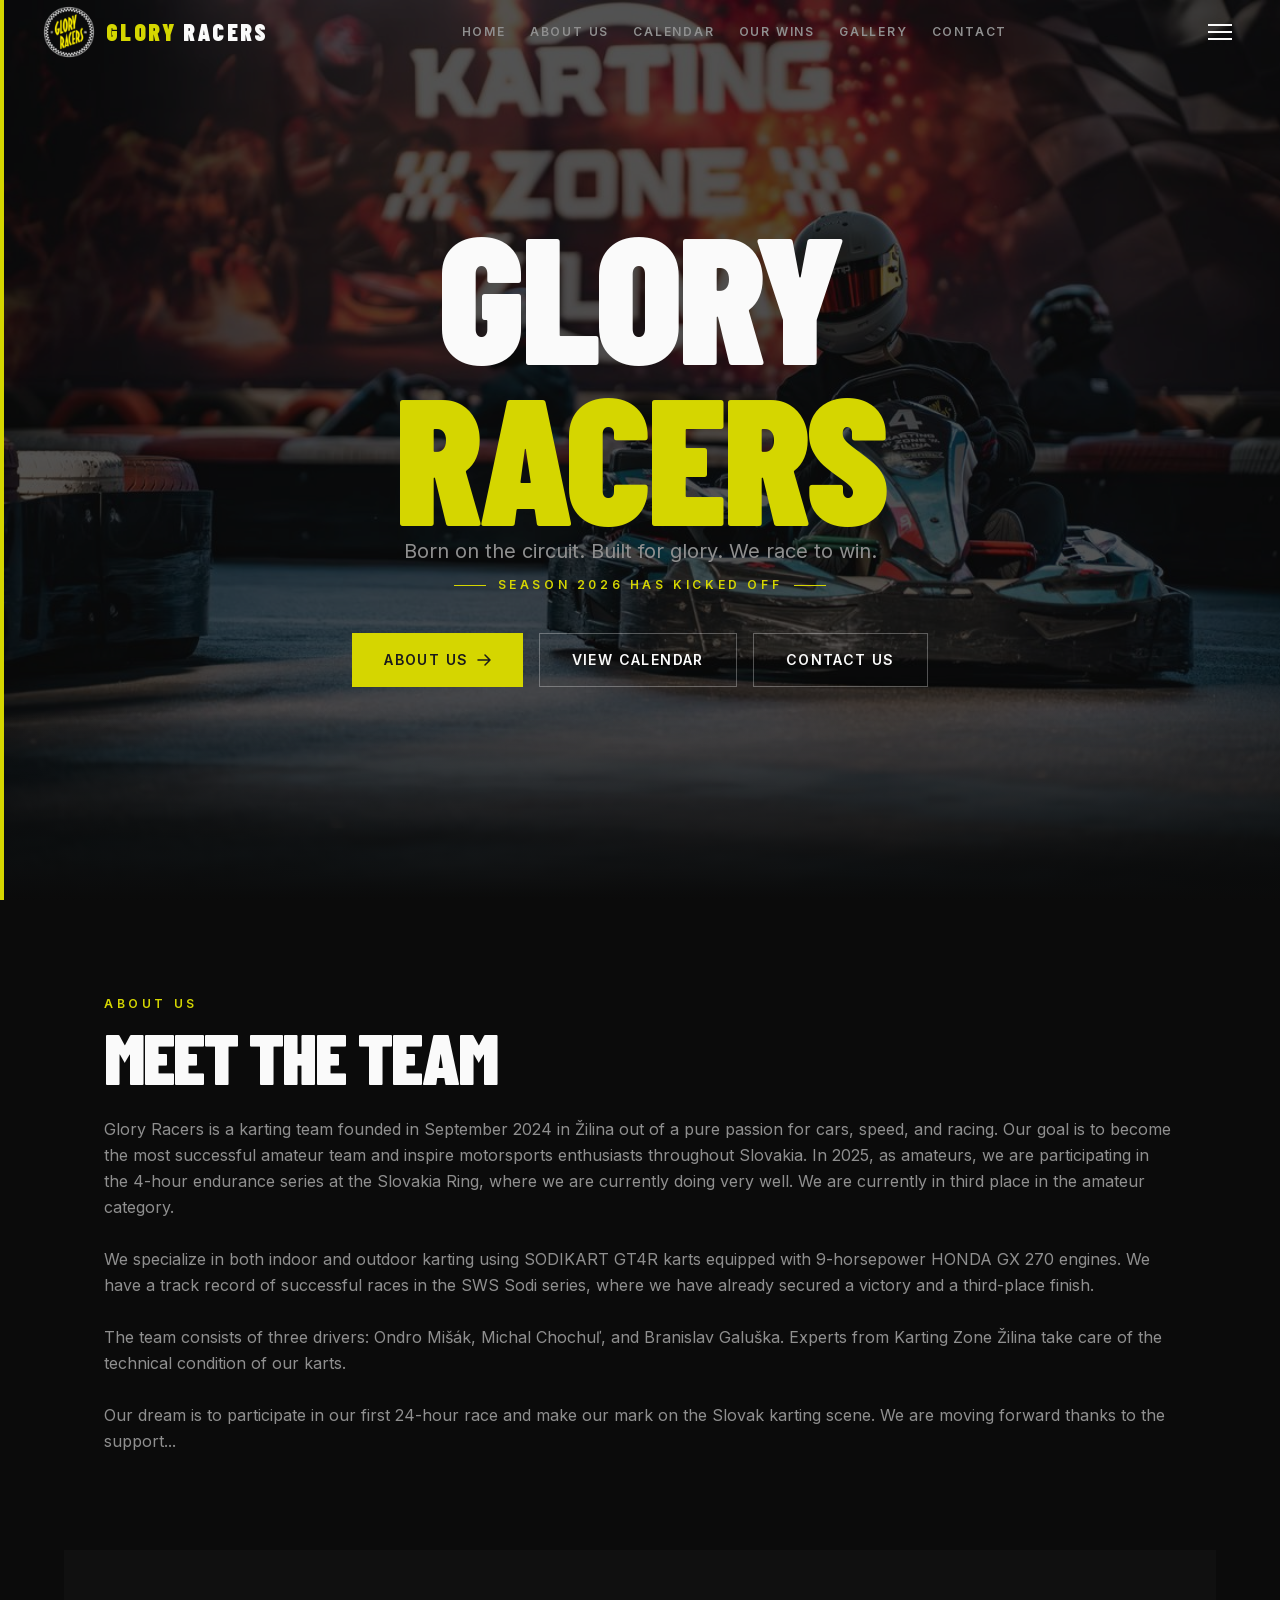
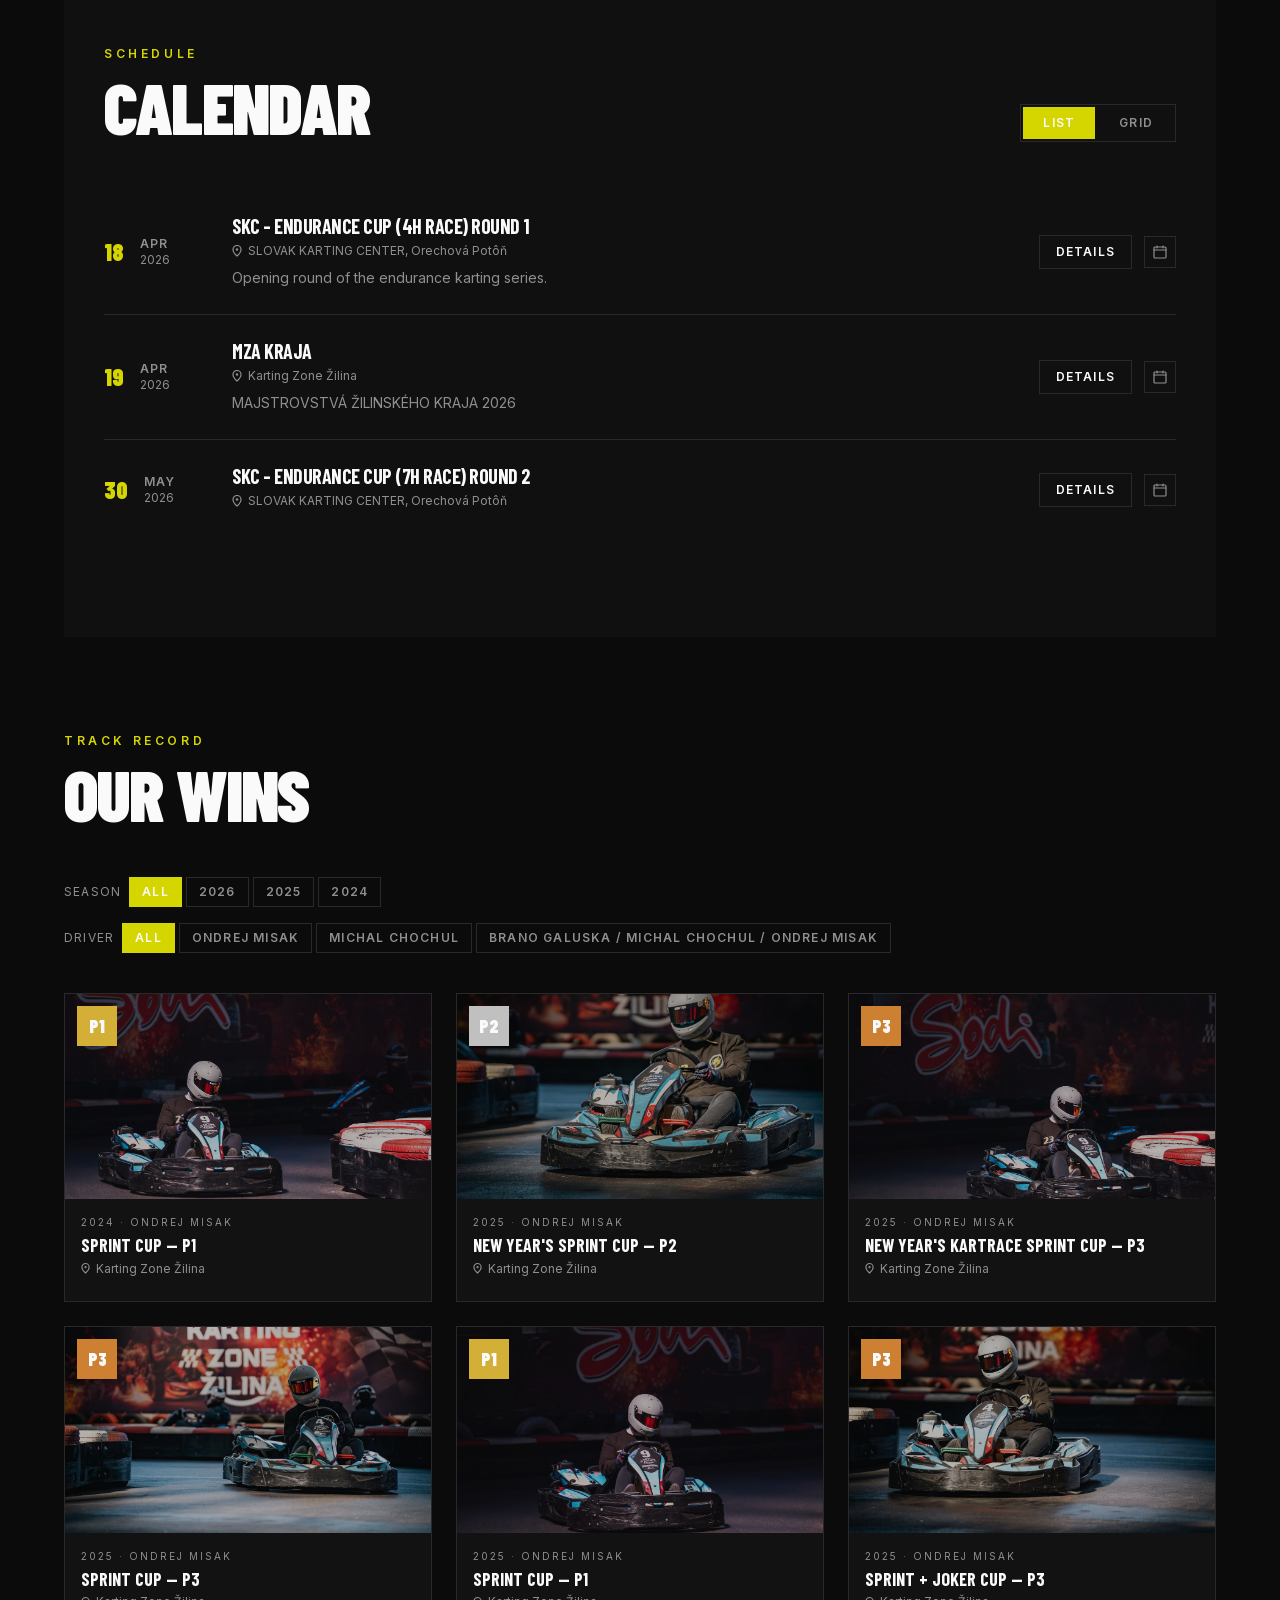
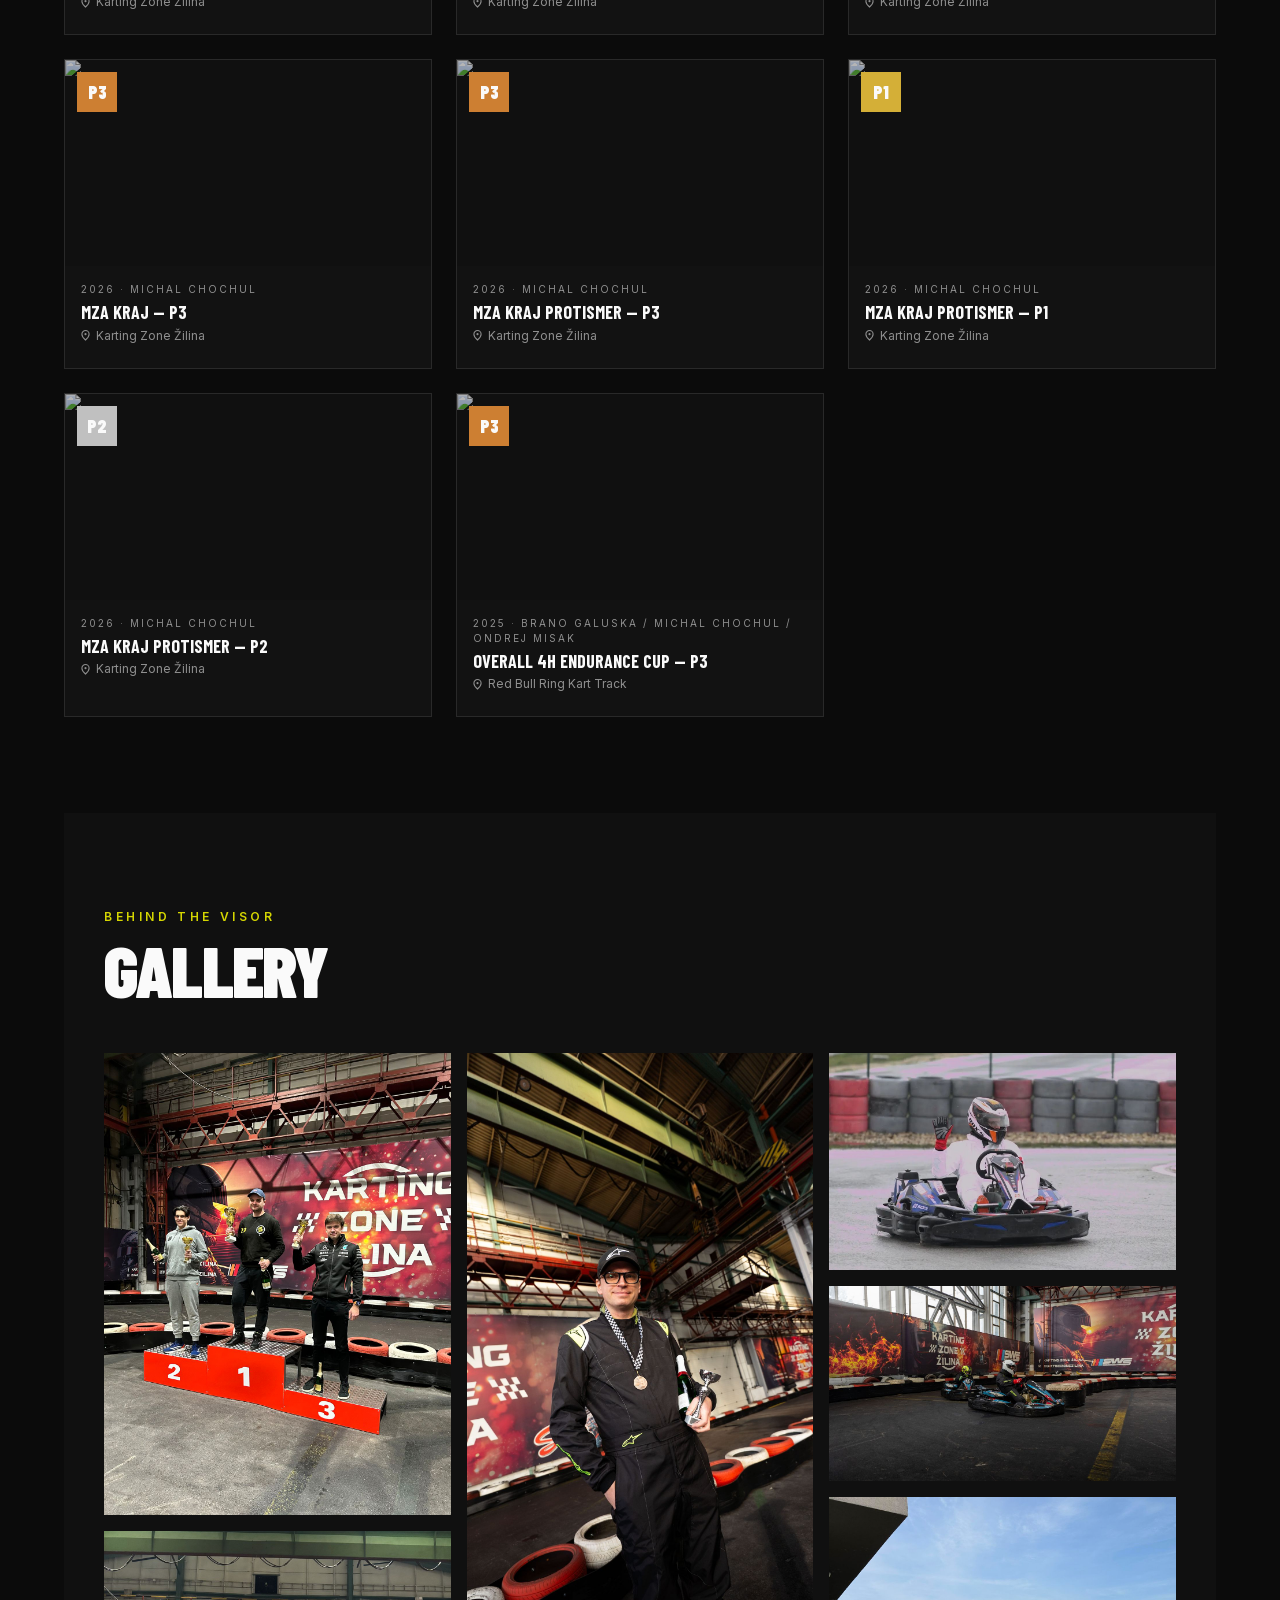
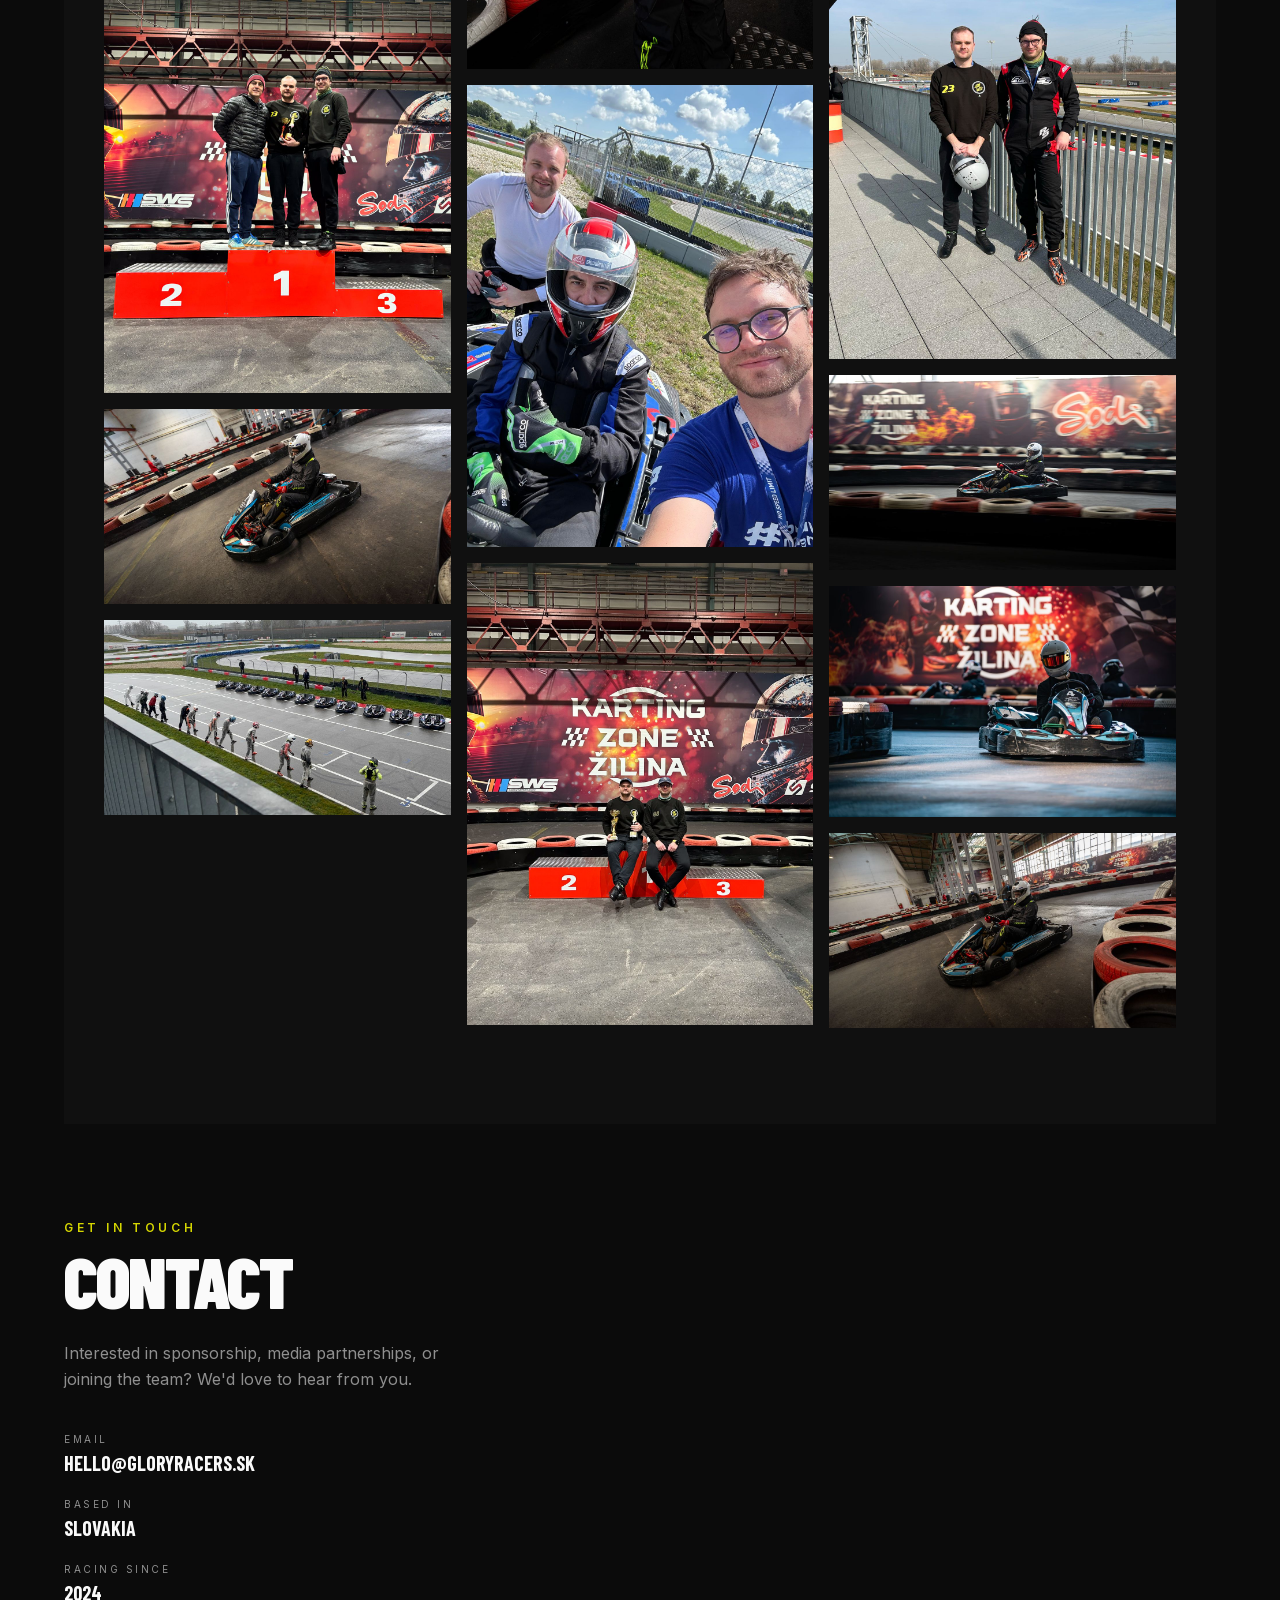
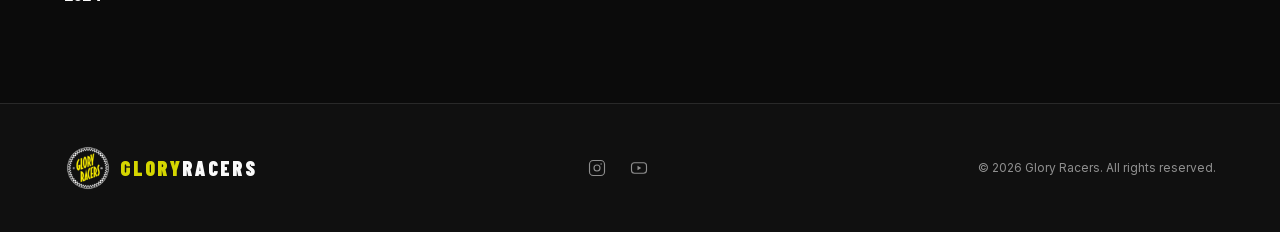
==== commit a0eae792: "Deploy static site 2026-04-05" ====
--- a/index.html
+++ b/index.html
@@ -1 +1 @@
-<!DOCTYPE html><html lang="en" class="barlow_condensed_b6661270-module__TSu6mW__variable inter_ea55aed0-module__KujYLq__variable"><head><meta charSet="utf-8"/><meta name="viewport" content="width=device-width, initial-scale=1"/><link rel="preload" href="./_next/static/media/303804218d80822e-s.p.11p_15xsjt-ie.woff2" as="font" crossorigin="" type="font/woff2"/><link rel="preload" href="./_next/static/media/4f530f52d514af96-s.p.0aapj9pyt9oam.woff2" as="font" crossorigin="" type="font/woff2"/><link rel="preload" href="./_next/static/media/83afe278b6a6bb3c-s.p.0q-301v4kxxnr.woff2" as="font" crossorigin="" type="font/woff2"/><link rel="preload" href="./_next/static/media/89232e6535d3b87e-s.p.0uy8evdve.ea3.woff2" as="font" crossorigin="" type="font/woff2"/><link rel="preload" href="./_next/static/media/d9b5d46d9a89ffe6-s.p.0agk34fg-1.z0.woff2" as="font" crossorigin="" type="font/woff2"/><link rel="preload" href="./_next/static/media/ddf6ae3f623ba878-s.p.0yabx1ygi_y9y.woff2" as="font" crossorigin="" type="font/woff2"/><link rel="preload" href="./logo/logo_glory-2-1.svg" as="image"/><link rel="preload" as="image" href="./hero-bg.jpg"/><link rel="stylesheet" href="./_next/static/chunks/06kcci0u01eyy.css" data-precedence="next"/><link rel="stylesheet" href="./_next/static/chunks/0m_othemtol__.css" data-precedence="next"/><link rel="preload" as="script" fetchPriority="low" href="./_next/static/chunks/11qk_vpw_zwkf.js"/><script src="./_next/static/chunks/0dx8l37msrp.y.js" async=""></script><script src="./_next/static/chunks/0vkgb7xyv-nko.js" async=""></script><script src="./_next/static/chunks/turbopack-17cizyi454ese.js" async=""></script><script src="./_next/static/chunks/0fsi8lw5utejl.js" async=""></script><script src="./_next/static/chunks/0d3tkj33oycf2.js" async=""></script><script src="./_next/static/chunks/0w6m_i.2-7zh8.js" async=""></script><meta name="next-size-adjust" content=""/><title>Glory Racers — Karting Team</title><meta name="description" content="Official website of Glory Racers — a professional karting team competing at the highest level."/><link rel="icon" href="/favicon/favicon-32x32.png" media="(prefers-color-scheme: light)"/><link rel="icon" href="/favicon/favicon-32x32.png" media="(prefers-color-scheme: dark)"/><link rel="icon" href="/favicon/favicon.ico" type="image/svg+xml"/><link rel="apple-touch-icon" href="/favicon/apple-touch-icon.png"/><script src="./_next/static/chunks/03~yq9q893hmn.js" noModule=""></script></head><body class="font-sans antialiased bg-background text-foreground"><div hidden=""><!--$--><!--/$--></div><header class="fixed top-0 left-0 right-0 z-50 flex items-center justify-between px-6 md:px-10 h-16 transition-all duration-300 bg-transparent" role="banner"><button aria-label="Glory Racers — scroll to top" class="flex items-center gap-2 group cursor-pointer "><img src="./logo/logo_glory-2-1.svg" width="58px" alt="glory racers logo"/><span class="text-accent font-[family-name:var(--font-display)] font-black text-2xl tracking-widest uppercase leading-none">Glory <span class="text-foreground">Racers</span></span></button><nav class="hidden md:flex items-center gap-6" aria-label="Primary navigation"><button class="relative text-xs font-semibold tracking-[0.15em] uppercase text-muted-foreground hover:text-foreground transition-colors duration-200 group cursor-pointer">Home<span class="absolute -bottom-0.5 left-0 w-0 h-px bg-accent group-hover:w-full transition-all duration-300"></span></button><button class="relative text-xs font-semibold tracking-[0.15em] uppercase text-muted-foreground hover:text-foreground transition-colors duration-200 group cursor-pointer">About us<span class="absolute -bottom-0.5 left-0 w-0 h-px bg-accent group-hover:w-full transition-all duration-300"></span></button><button class="relative text-xs font-semibold tracking-[0.15em] uppercase text-muted-foreground hover:text-foreground transition-colors duration-200 group cursor-pointer">Calendar<span class="absolute -bottom-0.5 left-0 w-0 h-px bg-accent group-hover:w-full transition-all duration-300"></span></button><button class="relative text-xs font-semibold tracking-[0.15em] uppercase text-muted-foreground hover:text-foreground transition-colors duration-200 group cursor-pointer">Our Wins<span class="absolute -bottom-0.5 left-0 w-0 h-px bg-accent group-hover:w-full transition-all duration-300"></span></button><button class="relative text-xs font-semibold tracking-[0.15em] uppercase text-muted-foreground hover:text-foreground transition-colors duration-200 group cursor-pointer">Gallery<span class="absolute -bottom-0.5 left-0 w-0 h-px bg-accent group-hover:w-full transition-all duration-300"></span></button><button class="relative text-xs font-semibold tracking-[0.15em] uppercase text-muted-foreground hover:text-foreground transition-colors duration-200 group cursor-pointer">Contact<span class="absolute -bottom-0.5 left-0 w-0 h-px bg-accent group-hover:w-full transition-all duration-300"></span></button></nav><button aria-expanded="false" aria-controls="nav-overlay" aria-label="Open navigation" class="relative z-[60] flex flex-col justify-center items-center w-10 h-10 gap-[5px] md:hidden cursor-pointer"><span class="block w-6 h-0.5 bg-foreground transition-all duration-300 origin-center"></span><span class="block w-6 h-0.5 bg-foreground transition-all duration-300"></span><span class="block w-6 h-0.5 bg-foreground transition-all duration-300 origin-center"></span></button><button aria-expanded="false" aria-controls="nav-overlay" aria-label="Open navigation" class="relative z-[60] hidden md:flex flex-col justify-center items-center w-10 h-10 gap-[5px] cursor-pointer"><span class="block w-6 h-0.5 bg-foreground transition-all duration-300 origin-center"></span><span class="block w-6 h-0.5 bg-foreground transition-all duration-300"></span><span class="block w-6 h-0.5 bg-foreground transition-all duration-300 origin-center"></span></button></header><div id="nav-overlay" role="dialog" aria-modal="true" aria-label="Navigation menu" class="fixed inset-0 z-40 bg-background flex flex-col justify-center px-8 md:px-16 transition-all duration-500 opacity-0 pointer-events-none"><div class="absolute left-0 top-0 bottom-0 w-1 bg-accent transition-transform duration-500 scale-y-0" style="transform-origin:top"></div><nav aria-label="Full screen navigation"><ol class="flex flex-col gap-2"><li><button class="group flex items-baseline gap-5 text-left w-full transition-all duration-500 cursor-pointer opacity-0 -translate-x-8" style="transition-delay:0ms"><span class="text-xs font-mono text-accent w-6 shrink-0 select-none">01</span><span class="font-[family-name:var(--font-display)] font-black uppercase text-5xl md:text-7xl lg:text7xl tracking-tight text-foreground group-hover:text-accent transition-colors duration-200">Home</span></button></li><li><button class="group flex items-baseline gap-5 text-left w-full transition-all duration-500 cursor-pointer opacity-0 -translate-x-8" style="transition-delay:0ms"><span class="text-xs font-mono text-accent w-6 shrink-0 select-none">02</span><span class="font-[family-name:var(--font-display)] font-black uppercase text-5xl md:text-7xl lg:text7xl tracking-tight text-foreground group-hover:text-accent transition-colors duration-200">About us</span></button></li><li><button class="group flex items-baseline gap-5 text-left w-full transition-all duration-500 cursor-pointer opacity-0 -translate-x-8" style="transition-delay:0ms"><span class="text-xs font-mono text-accent w-6 shrink-0 select-none">03</span><span class="font-[family-name:var(--font-display)] font-black uppercase text-5xl md:text-7xl lg:text7xl tracking-tight text-foreground group-hover:text-accent transition-colors duration-200">Calendar</span></button></li><li><button class="group flex items-baseline gap-5 text-left w-full transition-all duration-500 cursor-pointer opacity-0 -translate-x-8" style="transition-delay:0ms"><span class="text-xs font-mono text-accent w-6 shrink-0 select-none">04</span><span class="font-[family-name:var(--font-display)] font-black uppercase text-5xl md:text-7xl lg:text7xl tracking-tight text-foreground group-hover:text-accent transition-colors duration-200">Our Wins</span></button></li><li><button class="group flex items-baseline gap-5 text-left w-full transition-all duration-500 cursor-pointer opacity-0 -translate-x-8" style="transition-delay:0ms"><span class="text-xs font-mono text-accent w-6 shrink-0 select-none">05</span><span class="font-[family-name:var(--font-display)] font-black uppercase text-5xl md:text-7xl lg:text7xl tracking-tight text-foreground group-hover:text-accent transition-colors duration-200">Gallery</span></button></li><li><button class="group flex items-baseline gap-5 text-left w-full transition-all duration-500 cursor-pointer opacity-0 -translate-x-8" style="transition-delay:0ms"><span class="text-xs font-mono text-accent w-6 shrink-0 select-none">06</span><span class="font-[family-name:var(--font-display)] font-black uppercase text-5xl md:text-7xl lg:text7xl tracking-tight text-foreground group-hover:text-accent transition-colors duration-200">Contact</span></button></li></ol></nav><div class="mt-16 flex gap-6 text-xs tracking-widest uppercase text-muted-foreground transition-all duration-500 opacity-0 translate-y-4" style="transition-delay:0ms"><a href="#" class="hover:text-accent transition-colors duration-200">Instagram</a><a href="#" class="hover:text-accent transition-colors duration-200">YouTube</a></div></div><main><section id="home" class="relative min-h-screen flex flex-col items-center justify-center overflow-hidden" aria-label="Hero"><div class="absolute inset-0"><img alt="Glory Racers karts racing on circuit" decoding="async" data-nimg="fill" class="object-cover object-center" style="position:absolute;height:100%;width:100%;left:0;top:0;right:0;bottom:0;color:transparent" src="./hero-bg.jpg"/><div class="absolute inset-0 bg-background/70"></div><div class="absolute bottom-0 left-0 right-0 h-48 bg-gradient-to-t from-background to-transparent"></div></div><div class="absolute left-0 top-0 bottom-0 w-1 bg-accent"></div><div class="relative z-10 text-center px-6 max-w-5xl mx-auto"><h1 class="font-[family-name:var(--font-display)] font-black uppercase tracking-tight text-foreground transition-all duration-700 text-[clamp(7rem,14vw,12rem)] leading-[0.9] opacity-0 translate-y-8" style="transition-delay:200ms"><p class="">Glory</p><p class="text-accent">Racers</p></h1><p class="text-lg md:text-xl text-muted-foreground max-w-lg mx-auto leading-relaxed transition-all duration-700 opacity-0 translate-y-6" style="transition-delay:350ms">Born on the circuit. Built for glory. We race to win.</p><div class="inline-flex items-center gap-3 transition-all duration-700 opacity-0 translate-y-4" style="transition-delay:100ms"><span class="h-px w-8 bg-accent"></span><span class="text-xs tracking-[0.3em] uppercase font-semibold text-accent">Season 2026 has kicked off</span><span class="h-px w-8 bg-accent"></span></div><div class="mt-10 flex flex-col sm:flex-row gap-4 justify-center transition-all duration-700 opacity-0 translate-y-6" style="transition-delay:480ms"><button class="group inline-flex items-center gap-2 bg-accent text-accent-foreground font-semibold text-secondary text-sm tracking-widest uppercase px-8 py-4 hover:bg-accent/90 transition-colors duration-200 cursor-pointer" aria-label="View race calendar">About us<svg width="14" height="14" viewBox="0 0 14 14" fill="none" aria-hidden="true" class="group-hover:translate-x-1 transition-transform duration-200"><path d="M1 7h12M8 2l5 5-5 5" stroke="currentColor" stroke-width="1.5" stroke-linecap="round" stroke-linejoin="round"></path></svg></button><button class="inline-flex items-center gap-2 border border-foreground/30 text-foreground font-semibold text-sm tracking-widest uppercase px-8 py-4 hover:border-foreground/60 hover:bg-foreground/5 transition-all duration-200 cursor-pointer" aria-label="View race calendar">View Calendar</button><button class="inline-flex items-center gap-2 border border-foreground/30 text-foreground font-semibold text-sm tracking-widest uppercase px-8 py-4 hover:border-foreground/60 hover:bg-foreground/5 transition-all duration-200 cursor-pointer" aria-label="Contact the team">Contact Us</button></div></div></section><section id="aboutus" class="py-24 px-6 md:px-10 max-w-6xl mx-auto" aria-labelledby="about-us-heading"><div class="max-w-6xl mx-auto"><div><p class="text-xs tracking-[0.3em] uppercase text-accent font-semibold mb-2">About us</p><h2 id="about-us-heading" class="font-[family-name:var(--font-display)] font-black uppercase text-5xl md:text-7xl leading-none tracking-tight text-foreground mb-6">Meet the Team</h2><p class="text-muted-foreground leading-relaxed">Glory Racers is a karting team founded in September 2024 in Žilina out of a pure passion for cars, speed, and racing. Our goal is to become the most successful amateur team and inspire motorsports enthusiasts throughout Slovakia. In 2025, as amateurs, we are participating in the 4-hour endurance series at the Slovakia Ring, where we are currently doing very well. We are currently in third place in the amateur category.<br/><br/>We specialize in both indoor and outdoor karting using SODIKART GT4R karts equipped with 9-horsepower HONDA GX 270 engines. We have a track record of successful races in the SWS Sodi series, where we have already secured a victory and a third-place finish.<br/><br/>The team consists of three drivers: Ondro Mišák, Michal Chochuľ, and Branislav Galuška. Experts from Karting Zone Žilina take care of the technical condition of our karts.<br/><br/>Our dream is to participate in our first 24-hour race and make our mark on the Slovak karting scene. We are moving forward thanks to the support...</p></div></div></section><section id="calendar" class="py-24 px-6 md:px-10 max-w-6xl mx-auto bg-secondary/30" aria-labelledby="calendar-heading"><div class="flex flex-col sm:flex-row sm:items-end justify-between gap-6 mb-12"><div><p class="text-xs tracking-[0.3em] uppercase text-accent font-semibold mb-2">Schedule</p><h2 id="calendar-heading" class="font-[family-name:var(--font-display)] font-black uppercase text-5xl md:text-7xl leading-none tracking-tight text-foreground">Calendar</h2></div><div class="flex items-center gap-1 border border-border p-0.5" role="group" aria-label="Calendar view toggle"><button aria-pressed="true" class="px-5 py-2 text-xs font-semibold tracking-widest uppercase transition-all duration-200 bg-accent text-accent-foreground">list</button><button aria-pressed="false" class="px-5 py-2 text-xs font-semibold tracking-widest uppercase transition-all duration-200 text-muted-foreground hover:text-foreground">grid</button></div></div><ol class="flex flex-col divide-y divide-border" aria-label="Race events list"><li class="group py-6 flex flex-col md:flex-row md:items-center gap-4 md:gap-8"><div class="flex items-center gap-4 md:w-24 shrink-0"><span class="text-2xl font-[family-name:var(--font-display)] font-black text-accent leading-none">18</span><div class="flex flex-col"><span class="text-xs font-semibold tracking-widest text-muted-foreground uppercase">APR</span><span class="text-xs text-muted-foreground">2026</span></div></div><div class="flex-1 min-w-0"><h3 class="font-[family-name:var(--font-display)] font-bold uppercase text-xl text-foreground tracking-tight leading-tight">SKC - ENDURANCE CUP (4H RACE) ROUND 1</h3><p class="text-xs text-muted-foreground mt-1 flex items-center gap-1.5"><svg width="10" height="12" viewBox="0 0 10 12" fill="none" aria-hidden="true" class="shrink-0"><path d="M5 11S1 7.5 1 4.5a4 4 0 018 0C9 7.5 5 11 5 11z" stroke="currentColor" stroke-width="1.2" fill="none"></path><circle cx="5" cy="4.5" r="1.2" fill="currentColor"></circle></svg>SLOVAK KARTING CENTER, Orechová Potôň</p><p class="text-sm text-muted-foreground mt-2 leading-relaxed max-w-lg">Opening round of the endurance karting series.</p></div><div class="flex items-center gap-3 shrink-0"><a href="https://www.sodiwseries.com/en-gb/races/slovak-karting-center/skc-endurance-cup-4h-race-round-1-130593.html" target="_blank" class="text-xs font-semibold tracking-widest uppercase text-foreground border border-border px-4 py-2 hover:border-foreground/60 transition-all duration-200">Details</a><button aria-label="Export SKC - ENDURANCE CUP (4H RACE) ROUND 1 to calendar" title="Export to iCal" class="p-2 border border-border text-muted-foreground hover:text-accent hover:border-accent transition-all duration-200"><svg width="14" height="14" viewBox="0 0 14 14" fill="none" aria-hidden="true"><rect x="1" y="2" width="12" height="11" rx="1" stroke="currentColor" stroke-width="1.2"></rect><path d="M1 5h12M4 1v2M10 1v2" stroke="currentColor" stroke-width="1.2" stroke-linecap="round"></path></svg></button></div></li><li class="group py-6 flex flex-col md:flex-row md:items-center gap-4 md:gap-8"><div class="flex items-center gap-4 md:w-24 shrink-0"><span class="text-2xl font-[family-name:var(--font-display)] font-black text-accent leading-none">19</span><div class="flex flex-col"><span class="text-xs font-semibold tracking-widest text-muted-foreground uppercase">APR</span><span class="text-xs text-muted-foreground">2026</span></div></div><div class="flex-1 min-w-0"><h3 class="font-[family-name:var(--font-display)] font-bold uppercase text-xl text-foreground tracking-tight leading-tight">MZA KRAJA</h3><p class="text-xs text-muted-foreground mt-1 flex items-center gap-1.5"><svg width="10" height="12" viewBox="0 0 10 12" fill="none" aria-hidden="true" class="shrink-0"><path d="M5 11S1 7.5 1 4.5a4 4 0 018 0C9 7.5 5 11 5 11z" stroke="currentColor" stroke-width="1.2" fill="none"></path><circle cx="5" cy="4.5" r="1.2" fill="currentColor"></circle></svg>Karting Zone Žilina</p><p class="text-sm text-muted-foreground mt-2 leading-relaxed max-w-lg">MAJSTROVSTVÁ ŽILINSKÉHO KRAJA 2026</p></div><div class="flex items-center gap-3 shrink-0"><a href="https://www.sodiwseries.com/en-gb/races/karting-zone-ijilina/mza-kraja-kategria-amatr-smer-134713.html " target="_blank" class="text-xs font-semibold tracking-widest uppercase text-foreground border border-border px-4 py-2 hover:border-foreground/60 transition-all duration-200">Details</a><button aria-label="Export MZA KRAJA to calendar" title="Export to iCal" class="p-2 border border-border text-muted-foreground hover:text-accent hover:border-accent transition-all duration-200"><svg width="14" height="14" viewBox="0 0 14 14" fill="none" aria-hidden="true"><rect x="1" y="2" width="12" height="11" rx="1" stroke="currentColor" stroke-width="1.2"></rect><path d="M1 5h12M4 1v2M10 1v2" stroke="currentColor" stroke-width="1.2" stroke-linecap="round"></path></svg></button></div></li><li class="group py-6 flex flex-col md:flex-row md:items-center gap-4 md:gap-8"><div class="flex items-center gap-4 md:w-24 shrink-0"><span class="text-2xl font-[family-name:var(--font-display)] font-black text-accent leading-none">30</span><div class="flex flex-col"><span class="text-xs font-semibold tracking-widest text-muted-foreground uppercase">MAY</span><span class="text-xs text-muted-foreground">2026</span></div></div><div class="flex-1 min-w-0"><h3 class="font-[family-name:var(--font-display)] font-bold uppercase text-xl text-foreground tracking-tight leading-tight">SKC - ENDURANCE CUP (7H RACE) ROUND 2</h3><p class="text-xs text-muted-foreground mt-1 flex items-center gap-1.5"><svg width="10" height="12" viewBox="0 0 10 12" fill="none" aria-hidden="true" class="shrink-0"><path d="M5 11S1 7.5 1 4.5a4 4 0 018 0C9 7.5 5 11 5 11z" stroke="currentColor" stroke-width="1.2" fill="none"></path><circle cx="5" cy="4.5" r="1.2" fill="currentColor"></circle></svg>SLOVAK KARTING CENTER, Orechová Potôň</p><p class="text-sm text-muted-foreground mt-2 leading-relaxed max-w-lg"></p></div><div class="flex items-center gap-3 shrink-0"><a href="https://www.sodiwseries.com/en-gb/races/slovak-karting-center/skc-endurance-cup-7h-race-round-2-132502.html" target="_blank" class="text-xs font-semibold tracking-widest uppercase text-foreground border border-border px-4 py-2 hover:border-foreground/60 transition-all duration-200">Details</a><button aria-label="Export SKC - ENDURANCE CUP (7H RACE) ROUND 2 to calendar" title="Export to iCal" class="p-2 border border-border text-muted-foreground hover:text-accent hover:border-accent transition-all duration-200"><svg width="14" height="14" viewBox="0 0 14 14" fill="none" aria-hidden="true"><rect x="1" y="2" width="12" height="11" rx="1" stroke="currentColor" stroke-width="1.2"></rect><path d="M1 5h12M4 1v2M10 1v2" stroke="currentColor" stroke-width="1.2" stroke-linecap="round"></path></svg></button></div></li></ol></section><section id="wins" class="py-24 px-6 md:px-10" aria-labelledby="wins-heading"><div class="max-w-6xl mx-auto"><div class="mb-12"><p class="text-xs tracking-[0.3em] uppercase text-accent font-semibold mb-2">Track Record</p><h2 id="wins-heading" class="font-[family-name:var(--font-display)] font-black uppercase text-5xl md:text-7xl leading-none tracking-tight text-foreground">Our Wins</h2></div><div class="flex flex-wrap gap-4 mb-10" role="group" aria-label="Filter wins"><div class="flex items-center gap-2"><span class="text-xs uppercase tracking-widest text-muted-foreground">Season</span><div class="flex gap-1"><button aria-pressed="true" class="px-3 py-1.5 cursor-pointer text-xs font-semibold tracking-widest uppercase border transition-all duration-200 bg-accent border-accent text-accent-foreground">All</button><button aria-pressed="false" class="px-3 py-1.5 cursor-pointer text-xs font-semibold tracking-widest uppercase border transition-all duration-200 border-border text-muted-foreground hover:text-foreground hover:border-foreground/40">2026</button><button aria-pressed="false" class="px-3 py-1.5 cursor-pointer text-xs font-semibold tracking-widest uppercase border transition-all duration-200 border-border text-muted-foreground hover:text-foreground hover:border-foreground/40">2025</button><button aria-pressed="false" class="px-3 py-1.5 cursor-pointer text-xs font-semibold tracking-widest uppercase border transition-all duration-200 border-border text-muted-foreground hover:text-foreground hover:border-foreground/40">2024</button></div></div><div class="flex items-center gap-2"><span class="text-xs uppercase tracking-widest text-muted-foreground">Driver</span><div class="flex flex-wrap gap-1"><button aria-pressed="true" class="px-3 cursor-pointer py-1.5 text-xs font-semibold tracking-widest uppercase border transition-all duration-200 bg-accent border-accent text-accent-foreground">All</button><button aria-pressed="false" class="px-3 cursor-pointer py-1.5 text-xs font-semibold tracking-widest uppercase border transition-all duration-200 border-border text-muted-foreground hover:text-foreground hover:border-foreground/40">Ondrej Misak</button><button aria-pressed="false" class="px-3 cursor-pointer py-1.5 text-xs font-semibold tracking-widest uppercase border transition-all duration-200 border-border text-muted-foreground hover:text-foreground hover:border-foreground/40">Michal Chochul</button><button aria-pressed="false" class="px-3 cursor-pointer py-1.5 text-xs font-semibold tracking-widest uppercase border transition-all duration-200 border-border text-muted-foreground hover:text-foreground hover:border-foreground/40">Brano Galuska / Michal Chochul / Ondrej Misak</button></div></div></div><div class="grid grid-cols-1 sm:grid-cols-2 lg:grid-cols-3 gap-6"><article class="group relative bg-card border border-border overflow-hidden cursor-pointer hover:border-accent/50 transition-all duration-300" tabindex="0" role="button" aria-label="View details for Sprint CUP — P1"><div class="relative aspect-video overflow-hidden"><img alt="Sprint CUP — P1" loading="lazy" decoding="async" data-nimg="fill" class="object-cover transition-transform duration-500 group-hover:scale-105" style="position:absolute;height:100%;width:100%;left:0;top:0;right:0;bottom:0;color:transparent" src="./wins/IMG_6265.jpg"/><div class="absolute inset-0 bg-background/30 group-hover:bg-background/10 transition-colors duration-300"></div><div class="absolute top-3 left-3 text-accent-foreground font-[family-name:var(--font-display)] font-black text-lg w-10 h-10 flex items-center justify-center leading-none bg-[#D4AF37]">P<!-- -->1</div></div><div class="p-4"><p class="text-[10px] tracking-[0.2em] uppercase text-muted-foreground">2024<!-- --> · <!-- -->Ondrej Misak</p><h3 class="font-[family-name:var(--font-display)] font-bold uppercase text-lg leading-tight mt-1 text-foreground group-hover:text-accent transition-colors duration-200">Sprint CUP — P1</h3><p class="text-xs text-muted-foreground mt-1 flex items-center gap-1.5"><svg width="9" height="11" viewBox="0 0 10 12" fill="none" aria-hidden="true" class="shrink-0"><path d="M5 11S1 7.5 1 4.5a4 4 0 018 0C9 7.5 5 11 5 11z" stroke="currentColor" stroke-width="1.2" fill="none"></path><circle cx="5" cy="4.5" r="1.2" fill="currentColor"></circle></svg>Karting Zone Žilina</p><p class="text-xs text-muted-foreground mt-2 leading-relaxed line-clamp-2"></p></div></article><article class="group relative bg-card border border-border overflow-hidden cursor-pointer hover:border-accent/50 transition-all duration-300" tabindex="0" role="button" aria-label="View details for New Year&#x27;s Sprint CUP — P2"><div class="relative aspect-video overflow-hidden"><img alt="New Year&#x27;s Sprint CUP — P2" loading="lazy" decoding="async" data-nimg="fill" class="object-cover transition-transform duration-500 group-hover:scale-105" style="position:absolute;height:100%;width:100%;left:0;top:0;right:0;bottom:0;color:transparent" src="./wins/IMG_6262.jpg"/><div class="absolute inset-0 bg-background/30 group-hover:bg-background/10 transition-colors duration-300"></div><div class="absolute top-3 left-3 text-accent-foreground font-[family-name:var(--font-display)] font-black text-lg w-10 h-10 flex items-center justify-center leading-none bg-[#C0C0C0]">P<!-- -->2</div></div><div class="p-4"><p class="text-[10px] tracking-[0.2em] uppercase text-muted-foreground">2025<!-- --> · <!-- -->Ondrej Misak</p><h3 class="font-[family-name:var(--font-display)] font-bold uppercase text-lg leading-tight mt-1 text-foreground group-hover:text-accent transition-colors duration-200">New Year&#x27;s Sprint CUP — P2</h3><p class="text-xs text-muted-foreground mt-1 flex items-center gap-1.5"><svg width="9" height="11" viewBox="0 0 10 12" fill="none" aria-hidden="true" class="shrink-0"><path d="M5 11S1 7.5 1 4.5a4 4 0 018 0C9 7.5 5 11 5 11z" stroke="currentColor" stroke-width="1.2" fill="none"></path><circle cx="5" cy="4.5" r="1.2" fill="currentColor"></circle></svg>Karting Zone Žilina</p><p class="text-xs text-muted-foreground mt-2 leading-relaxed line-clamp-2"></p></div></article><article class="group relative bg-card border border-border overflow-hidden cursor-pointer hover:border-accent/50 transition-all duration-300" tabindex="0" role="button" aria-label="View details for New Year&#x27;s KARTRACE Sprint CUP — P3"><div class="relative aspect-video overflow-hidden"><img alt="New Year&#x27;s KARTRACE Sprint CUP — P3" loading="lazy" decoding="async" data-nimg="fill" class="object-cover transition-transform duration-500 group-hover:scale-105" style="position:absolute;height:100%;width:100%;left:0;top:0;right:0;bottom:0;color:transparent" src="./wins/IMG_6266.jpg"/><div class="absolute inset-0 bg-background/30 group-hover:bg-background/10 transition-colors duration-300"></div><div class="absolute top-3 left-3 text-accent-foreground font-[family-name:var(--font-display)] font-black text-lg w-10 h-10 flex items-center justify-center leading-none bg-[#CD7F32]">P<!-- -->3</div></div><div class="p-4"><p class="text-[10px] tracking-[0.2em] uppercase text-muted-foreground">2025<!-- --> · <!-- -->Ondrej Misak</p><h3 class="font-[family-name:var(--font-display)] font-bold uppercase text-lg leading-tight mt-1 text-foreground group-hover:text-accent transition-colors duration-200">New Year&#x27;s KARTRACE Sprint CUP — P3</h3><p class="text-xs text-muted-foreground mt-1 flex items-center gap-1.5"><svg width="9" height="11" viewBox="0 0 10 12" fill="none" aria-hidden="true" class="shrink-0"><path d="M5 11S1 7.5 1 4.5a4 4 0 018 0C9 7.5 5 11 5 11z" stroke="currentColor" stroke-width="1.2" fill="none"></path><circle cx="5" cy="4.5" r="1.2" fill="currentColor"></circle></svg>Karting Zone Žilina</p><p class="text-xs text-muted-foreground mt-2 leading-relaxed line-clamp-2"></p></div></article><article class="group relative bg-card border border-border overflow-hidden cursor-pointer hover:border-accent/50 transition-all duration-300" tabindex="0" role="button" aria-label="View details for Sprint CUP — P3"><div class="relative aspect-video overflow-hidden"><img alt="Sprint CUP — P3" loading="lazy" decoding="async" data-nimg="fill" class="object-cover transition-transform duration-500 group-hover:scale-105" style="position:absolute;height:100%;width:100%;left:0;top:0;right:0;bottom:0;color:transparent" src="./wins/IMG_6263.jpg"/><div class="absolute inset-0 bg-background/30 group-hover:bg-background/10 transition-colors duration-300"></div><div class="absolute top-3 left-3 text-accent-foreground font-[family-name:var(--font-display)] font-black text-lg w-10 h-10 flex items-center justify-center leading-none bg-[#CD7F32]">P<!-- -->3</div></div><div class="p-4"><p class="text-[10px] tracking-[0.2em] uppercase text-muted-foreground">2025<!-- --> · <!-- -->Ondrej Misak</p><h3 class="font-[family-name:var(--font-display)] font-bold uppercase text-lg leading-tight mt-1 text-foreground group-hover:text-accent transition-colors duration-200">Sprint CUP — P3</h3><p class="text-xs text-muted-foreground mt-1 flex items-center gap-1.5"><svg width="9" height="11" viewBox="0 0 10 12" fill="none" aria-hidden="true" class="shrink-0"><path d="M5 11S1 7.5 1 4.5a4 4 0 018 0C9 7.5 5 11 5 11z" stroke="currentColor" stroke-width="1.2" fill="none"></path><circle cx="5" cy="4.5" r="1.2" fill="currentColor"></circle></svg>Karting Zone Žilina</p><p class="text-xs text-muted-foreground mt-2 leading-relaxed line-clamp-2"></p></div></article><article class="group relative bg-card border border-border overflow-hidden cursor-pointer hover:border-accent/50 transition-all duration-300" tabindex="0" role="button" aria-label="View details for Sprint CUP — P1"><div class="relative aspect-video overflow-hidden"><img alt="Sprint CUP — P1" loading="lazy" decoding="async" data-nimg="fill" class="object-cover transition-transform duration-500 group-hover:scale-105" style="position:absolute;height:100%;width:100%;left:0;top:0;right:0;bottom:0;color:transparent" src="./wins/IMG_6264.jpg"/><div class="absolute inset-0 bg-background/30 group-hover:bg-background/10 transition-colors duration-300"></div><div class="absolute top-3 left-3 text-accent-foreground font-[family-name:var(--font-display)] font-black text-lg w-10 h-10 flex items-center justify-center leading-none bg-[#D4AF37]">P<!-- -->1</div></div><div class="p-4"><p class="text-[10px] tracking-[0.2em] uppercase text-muted-foreground">2025<!-- --> · <!-- -->Ondrej Misak</p><h3 class="font-[family-name:var(--font-display)] font-bold uppercase text-lg leading-tight mt-1 text-foreground group-hover:text-accent transition-colors duration-200">Sprint CUP — P1</h3><p class="text-xs text-muted-foreground mt-1 flex items-center gap-1.5"><svg width="9" height="11" viewBox="0 0 10 12" fill="none" aria-hidden="true" class="shrink-0"><path d="M5 11S1 7.5 1 4.5a4 4 0 018 0C9 7.5 5 11 5 11z" stroke="currentColor" stroke-width="1.2" fill="none"></path><circle cx="5" cy="4.5" r="1.2" fill="currentColor"></circle></svg>Karting Zone Žilina</p><p class="text-xs text-muted-foreground mt-2 leading-relaxed line-clamp-2"></p></div></article><article class="group relative bg-card border border-border overflow-hidden cursor-pointer hover:border-accent/50 transition-all duration-300" tabindex="0" role="button" aria-label="View details for Sprint + Joker CUP — P3"><div class="relative aspect-video overflow-hidden"><img alt="Sprint + Joker CUP — P3" loading="lazy" decoding="async" data-nimg="fill" class="object-cover transition-transform duration-500 group-hover:scale-105" style="position:absolute;height:100%;width:100%;left:0;top:0;right:0;bottom:0;color:transparent" src="./wins/IMG_6261.jpg"/><div class="absolute inset-0 bg-background/30 group-hover:bg-background/10 transition-colors duration-300"></div><div class="absolute top-3 left-3 text-accent-foreground font-[family-name:var(--font-display)] font-black text-lg w-10 h-10 flex items-center justify-center leading-none bg-[#CD7F32]">P<!-- -->3</div></div><div class="p-4"><p class="text-[10px] tracking-[0.2em] uppercase text-muted-foreground">2025<!-- --> · <!-- -->Ondrej Misak</p><h3 class="font-[family-name:var(--font-display)] font-bold uppercase text-lg leading-tight mt-1 text-foreground group-hover:text-accent transition-colors duration-200">Sprint + Joker CUP — P3</h3><p class="text-xs text-muted-foreground mt-1 flex items-center gap-1.5"><svg width="9" height="11" viewBox="0 0 10 12" fill="none" aria-hidden="true" class="shrink-0"><path d="M5 11S1 7.5 1 4.5a4 4 0 018 0C9 7.5 5 11 5 11z" stroke="currentColor" stroke-width="1.2" fill="none"></path><circle cx="5" cy="4.5" r="1.2" fill="currentColor"></circle></svg>Karting Zone Žilina</p><p class="text-xs text-muted-foreground mt-2 leading-relaxed line-clamp-2"></p></div></article><article class="group relative bg-card border border-border overflow-hidden cursor-pointer hover:border-accent/50 transition-all duration-300" tabindex="0" role="button" aria-label="View details for MZA KRAJ — P3"><div class="relative aspect-video overflow-hidden"><img alt="MZA KRAJ — P3" loading="lazy" decoding="async" data-nimg="fill" class="object-cover transition-transform duration-500 group-hover:scale-105" style="position:absolute;height:100%;width:100%;left:0;top:0;right:0;bottom:0;color:transparent" src="./wins/win-3.jpg"/><div class="absolute inset-0 bg-background/30 group-hover:bg-background/10 transition-colors duration-300"></div><div class="absolute top-3 left-3 text-accent-foreground font-[family-name:var(--font-display)] font-black text-lg w-10 h-10 flex items-center justify-center leading-none bg-[#CD7F32]">P<!-- -->3</div></div><div class="p-4"><p class="text-[10px] tracking-[0.2em] uppercase text-muted-foreground">2026<!-- --> · <!-- -->Michal Chochul</p><h3 class="font-[family-name:var(--font-display)] font-bold uppercase text-lg leading-tight mt-1 text-foreground group-hover:text-accent transition-colors duration-200">MZA KRAJ — P3</h3><p class="text-xs text-muted-foreground mt-1 flex items-center gap-1.5"><svg width="9" height="11" viewBox="0 0 10 12" fill="none" aria-hidden="true" class="shrink-0"><path d="M5 11S1 7.5 1 4.5a4 4 0 018 0C9 7.5 5 11 5 11z" stroke="currentColor" stroke-width="1.2" fill="none"></path><circle cx="5" cy="4.5" r="1.2" fill="currentColor"></circle></svg>Karting Zone Žilina</p><p class="text-xs text-muted-foreground mt-2 leading-relaxed line-clamp-2"></p></div></article><article class="group relative bg-card border border-border overflow-hidden cursor-pointer hover:border-accent/50 transition-all duration-300" tabindex="0" role="button" aria-label="View details for MZA KRAJ Protismer — P3"><div class="relative aspect-video overflow-hidden"><img alt="MZA KRAJ Protismer — P3" loading="lazy" decoding="async" data-nimg="fill" class="object-cover transition-transform duration-500 group-hover:scale-105" style="position:absolute;height:100%;width:100%;left:0;top:0;right:0;bottom:0;color:transparent" src="./wins/win-3.jpg"/><div class="absolute inset-0 bg-background/30 group-hover:bg-background/10 transition-colors duration-300"></div><div class="absolute top-3 left-3 text-accent-foreground font-[family-name:var(--font-display)] font-black text-lg w-10 h-10 flex items-center justify-center leading-none bg-[#CD7F32]">P<!-- -->3</div></div><div class="p-4"><p class="text-[10px] tracking-[0.2em] uppercase text-muted-foreground">2026<!-- --> · <!-- -->Michal Chochul</p><h3 class="font-[family-name:var(--font-display)] font-bold uppercase text-lg leading-tight mt-1 text-foreground group-hover:text-accent transition-colors duration-200">MZA KRAJ Protismer — P3</h3><p class="text-xs text-muted-foreground mt-1 flex items-center gap-1.5"><svg width="9" height="11" viewBox="0 0 10 12" fill="none" aria-hidden="true" class="shrink-0"><path d="M5 11S1 7.5 1 4.5a4 4 0 018 0C9 7.5 5 11 5 11z" stroke="currentColor" stroke-width="1.2" fill="none"></path><circle cx="5" cy="4.5" r="1.2" fill="currentColor"></circle></svg>Karting Zone Žilina</p><p class="text-xs text-muted-foreground mt-2 leading-relaxed line-clamp-2"></p></div></article><article class="group relative bg-card border border-border overflow-hidden cursor-pointer hover:border-accent/50 transition-all duration-300" tabindex="0" role="button" aria-label="View details for MZA KRAJ Protismer — P1"><div class="relative aspect-video overflow-hidden"><img alt="MZA KRAJ Protismer — P1" loading="lazy" decoding="async" data-nimg="fill" class="object-cover transition-transform duration-500 group-hover:scale-105" style="position:absolute;height:100%;width:100%;left:0;top:0;right:0;bottom:0;color:transparent" src="./wins/win-3.jpg"/><div class="absolute inset-0 bg-background/30 group-hover:bg-background/10 transition-colors duration-300"></div><div class="absolute top-3 left-3 text-accent-foreground font-[family-name:var(--font-display)] font-black text-lg w-10 h-10 flex items-center justify-center leading-none bg-[#D4AF37]">P<!-- -->1</div></div><div class="p-4"><p class="text-[10px] tracking-[0.2em] uppercase text-muted-foreground">2026<!-- --> · <!-- -->Michal Chochul</p><h3 class="font-[family-name:var(--font-display)] font-bold uppercase text-lg leading-tight mt-1 text-foreground group-hover:text-accent transition-colors duration-200">MZA KRAJ Protismer — P1</h3><p class="text-xs text-muted-foreground mt-1 flex items-center gap-1.5"><svg width="9" height="11" viewBox="0 0 10 12" fill="none" aria-hidden="true" class="shrink-0"><path d="M5 11S1 7.5 1 4.5a4 4 0 018 0C9 7.5 5 11 5 11z" stroke="currentColor" stroke-width="1.2" fill="none"></path><circle cx="5" cy="4.5" r="1.2" fill="currentColor"></circle></svg>Karting Zone Žilina</p><p class="text-xs text-muted-foreground mt-2 leading-relaxed line-clamp-2"></p></div></article><article class="group relative bg-card border border-border overflow-hidden cursor-pointer hover:border-accent/50 transition-all duration-300" tabindex="0" role="button" aria-label="View details for MZA KRAJ Protismer — P2"><div class="relative aspect-video overflow-hidden"><img alt="MZA KRAJ Protismer — P2" loading="lazy" decoding="async" data-nimg="fill" class="object-cover transition-transform duration-500 group-hover:scale-105" style="position:absolute;height:100%;width:100%;left:0;top:0;right:0;bottom:0;color:transparent" src="./wins/win-3.jpg"/><div class="absolute inset-0 bg-background/30 group-hover:bg-background/10 transition-colors duration-300"></div><div class="absolute top-3 left-3 text-accent-foreground font-[family-name:var(--font-display)] font-black text-lg w-10 h-10 flex items-center justify-center leading-none bg-[#C0C0C0]">P<!-- -->2</div></div><div class="p-4"><p class="text-[10px] tracking-[0.2em] uppercase text-muted-foreground">2026<!-- --> · <!-- -->Michal Chochul</p><h3 class="font-[family-name:var(--font-display)] font-bold uppercase text-lg leading-tight mt-1 text-foreground group-hover:text-accent transition-colors duration-200">MZA KRAJ Protismer — P2</h3><p class="text-xs text-muted-foreground mt-1 flex items-center gap-1.5"><svg width="9" height="11" viewBox="0 0 10 12" fill="none" aria-hidden="true" class="shrink-0"><path d="M5 11S1 7.5 1 4.5a4 4 0 018 0C9 7.5 5 11 5 11z" stroke="currentColor" stroke-width="1.2" fill="none"></path><circle cx="5" cy="4.5" r="1.2" fill="currentColor"></circle></svg>Karting Zone Žilina</p><p class="text-xs text-muted-foreground mt-2 leading-relaxed line-clamp-2"></p></div></article><article class="group relative bg-card border border-border overflow-hidden cursor-pointer hover:border-accent/50 transition-all duration-300" tabindex="0" role="button" aria-label="View details for Overall 4H Endurance Cup — P3"><div class="relative aspect-video overflow-hidden"><img alt="Overall 4H Endurance Cup — P3" loading="lazy" decoding="async" data-nimg="fill" class="object-cover transition-transform duration-500 group-hover:scale-105" style="position:absolute;height:100%;width:100%;left:0;top:0;right:0;bottom:0;color:transparent" src="/win-3.jpg"/><div class="absolute inset-0 bg-background/30 group-hover:bg-background/10 transition-colors duration-300"></div><div class="absolute top-3 left-3 text-accent-foreground font-[family-name:var(--font-display)] font-black text-lg w-10 h-10 flex items-center justify-center leading-none bg-[#CD7F32]">P<!-- -->3</div></div><div class="p-4"><p class="text-[10px] tracking-[0.2em] uppercase text-muted-foreground">2025<!-- --> · <!-- -->Brano Galuska / Michal Chochul / Ondrej Misak</p><h3 class="font-[family-name:var(--font-display)] font-bold uppercase text-lg leading-tight mt-1 text-foreground group-hover:text-accent transition-colors duration-200">Overall 4H Endurance Cup — P3</h3><p class="text-xs text-muted-foreground mt-1 flex items-center gap-1.5"><svg width="9" height="11" viewBox="0 0 10 12" fill="none" aria-hidden="true" class="shrink-0"><path d="M5 11S1 7.5 1 4.5a4 4 0 018 0C9 7.5 5 11 5 11z" stroke="currentColor" stroke-width="1.2" fill="none"></path><circle cx="5" cy="4.5" r="1.2" fill="currentColor"></circle></svg>Red Bull Ring Kart Track</p><p class="text-xs text-muted-foreground mt-2 leading-relaxed line-clamp-2"></p></div></article></div></div></section><section id="gallery" class="py-24 px-6 md:px-10 max-w-6xl mx-auto bg-secondary/30" aria-labelledby="gallery-heading"><div class="mb-12"><p class="text-xs tracking-[0.3em] uppercase text-accent font-semibold mb-2">Behind the Visor</p><h2 id="gallery-heading" class="font-[family-name:var(--font-display)] font-black uppercase text-5xl md:text-7xl leading-none tracking-tight text-foreground">Gallery</h2></div><div class="columns-1 sm:columns-2 lg:columns-3 gap-4 [column-fill:balance]"><button aria-label="Open pit lane" class="relative w-full mb-4 overflow-hidden group cursor-pointer block focus:outline-none focus-visible:ring-2 focus-visible:ring-accent"><img alt="pit lane" loading="lazy" width="600" height="800" decoding="async" data-nimg="1" class="w-full h-auto object-cover transition-transform duration-500 group-hover:scale-105" style="color:transparent" src="./gallery/20260403_0003.jpg"/><div class="absolute inset-0 bg-background/0 group-hover:bg-background/40 transition-colors duration-300 flex items-center justify-center"><svg width="32" height="32" viewBox="0 0 32 32" fill="none" aria-hidden="true" class="opacity-0 group-hover:opacity-100 transition-opacity duration-300 text-foreground"><circle cx="16" cy="16" r="15" stroke="currentColor" stroke-width="1.5"></circle><path d="M11 16h10M16 11v10" stroke="currentColor" stroke-width="1.5" stroke-linecap="round"></path></svg></div></button><button aria-label="Open kart" class="relative w-full mb-4 overflow-hidden group cursor-pointer block focus:outline-none focus-visible:ring-2 focus-visible:ring-accent"><img alt="kart" loading="lazy" width="600" height="400" decoding="async" data-nimg="1" class="w-full h-auto object-cover transition-transform duration-500 group-hover:scale-105" style="color:transparent" src="./gallery/20260403_0006.jpg"/><div class="absolute inset-0 bg-background/0 group-hover:bg-background/40 transition-colors duration-300 flex items-center justify-center"><svg width="32" height="32" viewBox="0 0 32 32" fill="none" aria-hidden="true" class="opacity-0 group-hover:opacity-100 transition-opacity duration-300 text-foreground"><circle cx="16" cy="16" r="15" stroke="currentColor" stroke-width="1.5"></circle><path d="M11 16h10M16 11v10" stroke="currentColor" stroke-width="1.5" stroke-linecap="round"></path></svg></div></button><button aria-label="Open kart" class="relative w-full mb-4 overflow-hidden group cursor-pointer block focus:outline-none focus-visible:ring-2 focus-visible:ring-accent"><img alt="kart" loading="lazy" width="600" height="400" decoding="async" data-nimg="1" class="w-full h-auto object-cover transition-transform duration-500 group-hover:scale-105" style="color:transparent" src="./gallery/20260403_0013.jpg"/><div class="absolute inset-0 bg-background/0 group-hover:bg-background/40 transition-colors duration-300 flex items-center justify-center"><svg width="32" height="32" viewBox="0 0 32 32" fill="none" aria-hidden="true" class="opacity-0 group-hover:opacity-100 transition-opacity duration-300 text-foreground"><circle cx="16" cy="16" r="15" stroke="currentColor" stroke-width="1.5"></circle><path d="M11 16h10M16 11v10" stroke="currentColor" stroke-width="1.5" stroke-linecap="round"></path></svg></div></button><button aria-label="Open kart" class="relative w-full mb-4 overflow-hidden group cursor-pointer block focus:outline-none focus-visible:ring-2 focus-visible:ring-accent"><img alt="kart" loading="lazy" width="600" height="400" decoding="async" data-nimg="1" class="w-full h-auto object-cover transition-transform duration-500 group-hover:scale-105" style="color:transparent" src="./gallery/20260403_0010.jpg"/><div class="absolute inset-0 bg-background/0 group-hover:bg-background/40 transition-colors duration-300 flex items-center justify-center"><svg width="32" height="32" viewBox="0 0 32 32" fill="none" aria-hidden="true" class="opacity-0 group-hover:opacity-100 transition-opacity duration-300 text-foreground"><circle cx="16" cy="16" r="15" stroke="currentColor" stroke-width="1.5"></circle><path d="M11 16h10M16 11v10" stroke="currentColor" stroke-width="1.5" stroke-linecap="round"></path></svg></div></button><button aria-label="Open karting" class="relative w-full mb-4 overflow-hidden group cursor-pointer block focus:outline-none focus-visible:ring-2 focus-visible:ring-accent"><img alt="karting" loading="lazy" width="600" height="400" decoding="async" data-nimg="1" class="w-full h-auto object-cover transition-transform duration-500 group-hover:scale-105" style="color:transparent" src="./gallery/20260403_0007.jpg"/><div class="absolute inset-0 bg-background/0 group-hover:bg-background/40 transition-colors duration-300 flex items-center justify-center"><svg width="32" height="32" viewBox="0 0 32 32" fill="none" aria-hidden="true" class="opacity-0 group-hover:opacity-100 transition-opacity duration-300 text-foreground"><circle cx="16" cy="16" r="15" stroke="currentColor" stroke-width="1.5"></circle><path d="M11 16h10M16 11v10" stroke="currentColor" stroke-width="1.5" stroke-linecap="round"></path></svg></div></button><button aria-label="Open kart" class="relative w-full mb-4 overflow-hidden group cursor-pointer block focus:outline-none focus-visible:ring-2 focus-visible:ring-accent"><img alt="kart" loading="lazy" width="600" height="400" decoding="async" data-nimg="1" class="w-full h-auto object-cover transition-transform duration-500 group-hover:scale-105" style="color:transparent" src="./gallery/20260403_0011.jpg"/><div class="absolute inset-0 bg-background/0 group-hover:bg-background/40 transition-colors duration-300 flex items-center justify-center"><svg width="32" height="32" viewBox="0 0 32 32" fill="none" aria-hidden="true" class="opacity-0 group-hover:opacity-100 transition-opacity duration-300 text-foreground"><circle cx="16" cy="16" r="15" stroke="currentColor" stroke-width="1.5"></circle><path d="M11 16h10M16 11v10" stroke="currentColor" stroke-width="1.5" stroke-linecap="round"></path></svg></div></button><button aria-label="Open kart 2" class="relative w-full mb-4 overflow-hidden group cursor-pointer block focus:outline-none focus-visible:ring-2 focus-visible:ring-accent"><img alt="kart 2" loading="lazy" width="600" height="400" decoding="async" data-nimg="1" class="w-full h-auto object-cover transition-transform duration-500 group-hover:scale-105" style="color:transparent" src="./gallery/20260403_0009.jpg"/><div class="absolute inset-0 bg-background/0 group-hover:bg-background/40 transition-colors duration-300 flex items-center justify-center"><svg width="32" height="32" viewBox="0 0 32 32" fill="none" aria-hidden="true" class="opacity-0 group-hover:opacity-100 transition-opacity duration-300 text-foreground"><circle cx="16" cy="16" r="15" stroke="currentColor" stroke-width="1.5"></circle><path d="M11 16h10M16 11v10" stroke="currentColor" stroke-width="1.5" stroke-linecap="round"></path></svg></div></button><button aria-label="Open kart" class="relative w-full mb-4 overflow-hidden group cursor-pointer block focus:outline-none focus-visible:ring-2 focus-visible:ring-accent"><img alt="kart" loading="lazy" width="600" height="400" decoding="async" data-nimg="1" class="w-full h-auto object-cover transition-transform duration-500 group-hover:scale-105" style="color:transparent" src="./gallery/20260403_0012.jpg"/><div class="absolute inset-0 bg-background/0 group-hover:bg-background/40 transition-colors duration-300 flex items-center justify-center"><svg width="32" height="32" viewBox="0 0 32 32" fill="none" aria-hidden="true" class="opacity-0 group-hover:opacity-100 transition-opacity duration-300 text-foreground"><circle cx="16" cy="16" r="15" stroke="currentColor" stroke-width="1.5"></circle><path d="M11 16h10M16 11v10" stroke="currentColor" stroke-width="1.5" stroke-linecap="round"></path></svg></div></button><button aria-label="Open Two karts " class="relative w-full mb-4 overflow-hidden group cursor-pointer block focus:outline-none focus-visible:ring-2 focus-visible:ring-accent"><img alt="Two karts " loading="lazy" width="600" height="400" decoding="async" data-nimg="1" class="w-full h-auto object-cover transition-transform duration-500 group-hover:scale-105" style="color:transparent" src="./gallery/20260403_0004.jpg"/><div class="absolute inset-0 bg-background/0 group-hover:bg-background/40 transition-colors duration-300 flex items-center justify-center"><svg width="32" height="32" viewBox="0 0 32 32" fill="none" aria-hidden="true" class="opacity-0 group-hover:opacity-100 transition-opacity duration-300 text-foreground"><circle cx="16" cy="16" r="15" stroke="currentColor" stroke-width="1.5"></circle><path d="M11 16h10M16 11v10" stroke="currentColor" stroke-width="1.5" stroke-linecap="round"></path></svg></div></button><button aria-label="Open Close-up" class="relative w-full mb-4 overflow-hidden group cursor-pointer block focus:outline-none focus-visible:ring-2 focus-visible:ring-accent"><img alt="Close-up" loading="lazy" width="600" height="400" decoding="async" data-nimg="1" class="w-full h-auto object-cover transition-transform duration-500 group-hover:scale-105" style="color:transparent" src="./gallery/20260403_0002.jpg"/><div class="absolute inset-0 bg-background/0 group-hover:bg-background/40 transition-colors duration-300 flex items-center justify-center"><svg width="32" height="32" viewBox="0 0 32 32" fill="none" aria-hidden="true" class="opacity-0 group-hover:opacity-100 transition-opacity duration-300 text-foreground"><circle cx="16" cy="16" r="15" stroke="currentColor" stroke-width="1.5"></circle><path d="M11 16h10M16 11v10" stroke="currentColor" stroke-width="1.5" stroke-linecap="round"></path></svg></div></button><button aria-label="Open Karts" class="relative w-full mb-4 overflow-hidden group cursor-pointer block focus:outline-none focus-visible:ring-2 focus-visible:ring-accent"><img alt="Karts" loading="lazy" width="600" height="400" decoding="async" data-nimg="1" class="w-full h-auto object-cover transition-transform duration-500 group-hover:scale-105" style="color:transparent" src="./gallery/20260403_0001.jpg"/><div class="absolute inset-0 bg-background/0 group-hover:bg-background/40 transition-colors duration-300 flex items-center justify-center"><svg width="32" height="32" viewBox="0 0 32 32" fill="none" aria-hidden="true" class="opacity-0 group-hover:opacity-100 transition-opacity duration-300 text-foreground"><circle cx="16" cy="16" r="15" stroke="currentColor" stroke-width="1.5"></circle><path d="M11 16h10M16 11v10" stroke="currentColor" stroke-width="1.5" stroke-linecap="round"></path></svg></div></button><button aria-label="Open Podium" class="relative w-full mb-4 overflow-hidden group cursor-pointer block focus:outline-none focus-visible:ring-2 focus-visible:ring-accent"><img alt="Podium" loading="lazy" width="600" height="400" decoding="async" data-nimg="1" class="w-full h-auto object-cover transition-transform duration-500 group-hover:scale-105" style="color:transparent" src="./gallery/20260403_0005.jpg"/><div class="absolute inset-0 bg-background/0 group-hover:bg-background/40 transition-colors duration-300 flex items-center justify-center"><svg width="32" height="32" viewBox="0 0 32 32" fill="none" aria-hidden="true" class="opacity-0 group-hover:opacity-100 transition-opacity duration-300 text-foreground"><circle cx="16" cy="16" r="15" stroke="currentColor" stroke-width="1.5"></circle><path d="M11 16h10M16 11v10" stroke="currentColor" stroke-width="1.5" stroke-linecap="round"></path></svg></div></button><button aria-label="Open kart 3" class="relative w-full mb-4 overflow-hidden group cursor-pointer block focus:outline-none focus-visible:ring-2 focus-visible:ring-accent"><img alt="kart 3" loading="lazy" width="600" height="400" decoding="async" data-nimg="1" class="w-full h-auto object-cover transition-transform duration-500 group-hover:scale-105" style="color:transparent" src="./gallery/20260403_0008.jpg"/><div class="absolute inset-0 bg-background/0 group-hover:bg-background/40 transition-colors duration-300 flex items-center justify-center"><svg width="32" height="32" viewBox="0 0 32 32" fill="none" aria-hidden="true" class="opacity-0 group-hover:opacity-100 transition-opacity duration-300 text-foreground"><circle cx="16" cy="16" r="15" stroke="currentColor" stroke-width="1.5"></circle><path d="M11 16h10M16 11v10" stroke="currentColor" stroke-width="1.5" stroke-linecap="round"></path></svg></div></button></div></section><section id="contact" class="py-24 px-6 md:px-10 " aria-labelledby="contact-heading"><div class="max-w-6xl mx-auto grid md:grid-cols-2 gap-16 items-start"><div><p class="text-xs tracking-[0.3em] uppercase text-accent font-semibold mb-2">Get In Touch</p><h2 id="contact-heading" class="font-[family-name:var(--font-display)] font-black uppercase text-5xl md:text-7xl leading-none tracking-tight text-foreground mb-6">Contact</h2><p class="text-muted-foreground leading-relaxed max-w-sm mb-10">Interested in sponsorship, media partnerships, or joining the team? We&#x27;d love to hear from you.</p><dl class="flex flex-col gap-5"><div><dt class="text-[10px] tracking-[0.25em] uppercase text-muted-foreground">Email</dt><dd class="font-[family-name:var(--font-display)] font-bold uppercase text-xl text-foreground mt-0.5">hello@gloryracers.sk</dd></div><div><dt class="text-[10px] tracking-[0.25em] uppercase text-muted-foreground">Based in</dt><dd class="font-[family-name:var(--font-display)] font-bold uppercase text-xl text-foreground mt-0.5">Slovakia</dd></div><div><dt class="text-[10px] tracking-[0.25em] uppercase text-muted-foreground">Racing since</dt><dd class="font-[family-name:var(--font-display)] font-bold uppercase text-xl text-foreground mt-0.5">2024</dd></div></dl></div></div></section></main><footer class="border-t border-border py-10 px-6 md:px-10 bg-secondary/30" role="contentinfo"><div class="max-w-6xl mx-auto flex flex-col md:flex-row items-center justify-between gap-6"><div class="flex items-center gap-2"><img src="./logo/logo_glory-2-1.svg" width="48px" alt="glory racers logo"/><span class="font-[family-name:var(--font-display)] font-black text-xl uppercase tracking-widest"><span class="text-accent">Glory</span><span class="text-foreground">Racers</span></span></div><nav aria-label="Social media links" class="flex items-center gap-6"><a href="https://www.instagram.com/gloryracers/" aria-label="Instagram" class="text-muted-foreground hover:text-accent transition-colors duration-200"><svg width="18" height="18" viewBox="0 0 24 24" fill="none" aria-hidden="true"><rect x="2" y="2" width="20" height="20" rx="5" stroke="currentColor" stroke-width="1.5"></rect><circle cx="12" cy="12" r="4" stroke="currentColor" stroke-width="1.5"></circle><circle cx="17.5" cy="6.5" r="1" fill="currentColor"></circle></svg></a><a href="#" aria-label="YouTube" class="text-muted-foreground hover:text-accent transition-colors duration-200"><svg width="18" height="18" viewBox="0 0 24 24" fill="none" aria-hidden="true"><rect x="2" y="5" width="20" height="14" rx="4" stroke="currentColor" stroke-width="1.5"></rect><path d="M10 9l5 3-5 3V9z" fill="currentColor"></path></svg></a></nav><p class="text-xs text-muted-foreground text-center md:text-right">© <!-- -->2026<!-- --> Glory Racers. All rights reserved.</p></div></footer><!--$--><!--/$--><script src="./_next/static/chunks/11qk_vpw_zwkf.js" id="_R_" async=""></script><script>(self.__next_f=self.__next_f||[]).push([0])</script><script>self.__next_f.push([1,"1:\"$Sreact.fragment\"\n2:I[39756,[\"./_next/static/chunks/0fsi8lw5utejl.js\",\"./_next/static/chunks/0d3tkj33oycf2.js\"],\"default\"]\n3:I[37457,[\"./_next/static/chunks/0fsi8lw5utejl.js\",\"./_next/static/chunks/0d3tkj33oycf2.js\"],\"default\"]\n4:I[48303,[\"./_next/static/chunks/0fsi8lw5utejl.js\",\"./_next/static/chunks/0d3tkj33oycf2.js\",\"./_next/static/chunks/0w6m_i.2-7zh8.js\"],\"SiteHeader\"]\n5:I[98924,[\"./_next/static/chunks/0fsi8lw5utejl.js\",\"./_next/static/chunks/0d3tkj33oycf2.js\",\"./_next/static/chunks/0w6m_i.2-7zh8.js\"],\"HeroSection\"]\n6:I[55406,[\"./_next/static/chunks/0fsi8lw5utejl.js\",\"./_next/static/chunks/0d3tkj33oycf2.js\",\"./_next/static/chunks/0w6m_i.2-7zh8.js\"],\"AboutUsSection\"]\n7:I[99226,[\"./_next/static/chunks/0fsi8lw5utejl.js\",\"./_next/static/chunks/0d3tkj33oycf2.js\",\"./_next/static/chunks/0w6m_i.2-7zh8.js\"],\"CalendarSection\"]\n8:I[97088,[\"./_next/static/chunks/0fsi8lw5utejl.js\",\"./_next/static/chunks/0d3tkj33oycf2.js\",\"./_next/static/chunks/0w6m_i.2-7zh8.js\"],\"WinsSection\"]\n9:I[42121,[\"./_next/static/chunks/0fsi8lw5utejl.js\",\"./_next/static/chunks/0d3tkj33oycf2.js\",\"./_next/static/chunks/0w6m_i.2-7zh8.js\"],\"GallerySection\"]\na:I[9785,[\"./_next/static/chunks/0fsi8lw5utejl.js\",\"./_next/static/chunks/0d3tkj33oycf2.js\",\"./_next/static/chunks/0w6m_i.2-7zh8.js\"],\"ContactSection\"]\nb:I[97367,[\"./_next/static/chunks/0fsi8lw5utejl.js\",\"./_next/static/chunks/0d3tkj33oycf2.js\"],\"OutletBoundary\"]\nc:\"$Sreact.suspense\"\ne:I[97367,[\"./_next/static/chunks/0fsi8lw5utejl.js\",\"./_next/static/chunks/0d3tkj33oycf2.js\"],\"ViewportBoundary\"]\n10:I[97367,[\"./_next/static/chunks/0fsi8lw5utejl.js\",\"./_next/static/chunks/0d3tkj33oycf2.js\"],\"MetadataBoundary\"]\n13:I[68027,[\"./_next/static/chunks/0fsi8lw5utejl.js\",\"./_next/static/chunks/0d3tkj33oycf2.js\"],\"default\",1]\n:HL[\"./_next/static/chunks/06kcci0u01eyy.css\",\"style\"]\n:HL[\"./_next/static/chunks/0m_othemtol__.css\",\"style\"]\n:HL[\"./_next/static/media/303804218d80822e-s.p.11p_15xsjt-ie.woff2\",\"font\",{\"crossOrigin\":\"\",\"type\":\"font/woff2\"}]\n:HL[\"./_next/static/media/4f530f52d514af96-s.p.0aapj9pyt9oam.woff2\",\"font\",{\"crossOrigin\":\"\",\"type\":\"font/woff2\"}]\n:HL[\"./_next/static/media/83afe278b6a6bb3c-s.p.0q-301v4kxxnr.woff2\",\"font\",{\"crossOrigin\":\"\",\"type\":\"font/woff2\"}]\n:HL[\"./_next/static/media/89232e6535d3b87e-s.p.0uy8evdve.ea3.woff2\",\"font\",{\"crossOrigin\":\"\",\"type\":\"font/woff2\"}]\n:HL[\"./_next/static/media/d9b5d46d9a89ffe6-s.p.0agk34fg-1.z0.woff2\",\"font\",{\"crossOrigin\":\"\",\"type\":\"font/woff2\"}]\n:HL[\"./_next/static/media/ddf6ae3f623ba878-s.p.0yabx1ygi_y9y.woff2\",\"font\",{\"crossOrigin\":\"\",\"type\":\"font/woff2\"}]\n:HL[\"./logo/logo_glory-2-1.svg\",\"image\"]\n"])</script><script>self.__next_f.push([1,"0:{\"P\":null,\"c\":[\"\",\"\"],\"q\":\"\",\"i\":false,\"f\":[[[\"\",{\"children\":[\"__PAGE__\",{}]},\"$undefined\",\"$undefined\",16],[[\"$\",\"$1\",\"c\",{\"children\":[[[\"$\",\"link\",\"0\",{\"rel\":\"stylesheet\",\"href\":\"./_next/static/chunks/06kcci0u01eyy.css\",\"precedence\":\"next\",\"crossOrigin\":\"$undefined\",\"nonce\":\"$undefined\"}],[\"$\",\"link\",\"1\",{\"rel\":\"stylesheet\",\"href\":\"./_next/static/chunks/0m_othemtol__.css\",\"precedence\":\"next\",\"crossOrigin\":\"$undefined\",\"nonce\":\"$undefined\"}],[\"$\",\"script\",\"script-0\",{\"src\":\"./_next/static/chunks/0fsi8lw5utejl.js\",\"async\":true,\"nonce\":\"$undefined\"}],[\"$\",\"script\",\"script-1\",{\"src\":\"./_next/static/chunks/0d3tkj33oycf2.js\",\"async\":true,\"nonce\":\"$undefined\"}]],[\"$\",\"html\",null,{\"lang\":\"en\",\"className\":\"barlow_condensed_b6661270-module__TSu6mW__variable inter_ea55aed0-module__KujYLq__variable\",\"children\":[\"$\",\"body\",null,{\"className\":\"font-sans antialiased bg-background text-foreground\",\"children\":[\"$\",\"$L2\",null,{\"parallelRouterKey\":\"children\",\"error\":\"$undefined\",\"errorStyles\":\"$undefined\",\"errorScripts\":\"$undefined\",\"template\":[\"$\",\"$L3\",null,{}],\"templateStyles\":\"$undefined\",\"templateScripts\":\"$undefined\",\"notFound\":[[[\"$\",\"title\",null,{\"children\":\"404: This page could not be found.\"}],[\"$\",\"div\",null,{\"style\":{\"fontFamily\":\"system-ui,\\\"Segoe UI\\\",Roboto,Helvetica,Arial,sans-serif,\\\"Apple Color Emoji\\\",\\\"Segoe UI Emoji\\\"\",\"height\":\"100vh\",\"textAlign\":\"center\",\"display\":\"flex\",\"flexDirection\":\"column\",\"alignItems\":\"center\",\"justifyContent\":\"center\"},\"children\":[\"$\",\"div\",null,{\"children\":[[\"$\",\"style\",null,{\"dangerouslySetInnerHTML\":{\"__html\":\"body{color:#000;background:#fff;margin:0}.next-error-h1{border-right:1px solid rgba(0,0,0,.3)}@media (prefers-color-scheme:dark){body{color:#fff;background:#000}.next-error-h1{border-right:1px solid rgba(255,255,255,.3)}}\"}}],[\"$\",\"h1\",null,{\"className\":\"next-error-h1\",\"style\":{\"display\":\"inline-block\",\"margin\":\"0 20px 0 0\",\"padding\":\"0 23px 0 0\",\"fontSize\":24,\"fontWeight\":500,\"verticalAlign\":\"top\",\"lineHeight\":\"49px\"},\"children\":404}],[\"$\",\"div\",null,{\"style\":{\"display\":\"inline-block\"},\"children\":[\"$\",\"h2\",null,{\"style\":{\"fontSize\":14,\"fontWeight\":400,\"lineHeight\":\"49px\",\"margin\":0},\"children\":\"This page could not be found.\"}]}]]}]}]],[]],\"forbidden\":\"$undefined\",\"unauthorized\":\"$undefined\"}]}]}]]}],{\"children\":[[\"$\",\"$1\",\"c\",{\"children\":[[[\"$\",\"$L4\",null,{}],[\"$\",\"main\",null,{\"children\":[[\"$\",\"$L5\",null,{}],[\"$\",\"$L6\",null,{}],[\"$\",\"$L7\",null,{}],[\"$\",\"$L8\",null,{}],[\"$\",\"$L9\",null,{}],[\"$\",\"$La\",null,{}]]}],[\"$\",\"footer\",null,{\"className\":\"border-t border-border py-10 px-6 md:px-10 bg-secondary/30\",\"role\":\"contentinfo\",\"children\":[\"$\",\"div\",null,{\"className\":\"max-w-6xl mx-auto flex flex-col md:flex-row items-center justify-between gap-6\",\"children\":[[\"$\",\"div\",null,{\"className\":\"flex items-center gap-2\",\"children\":[[\"$\",\"img\",null,{\"src\":\"./logo/logo_glory-2-1.svg\",\"width\":\"48px\",\"alt\":\"glory racers logo\"}],[\"$\",\"span\",null,{\"className\":\"font-[family-name:var(--font-display)] font-black text-xl uppercase tracking-widest\",\"children\":[[\"$\",\"span\",null,{\"className\":\"text-accent\",\"children\":\"Glory\"}],[\"$\",\"span\",null,{\"className\":\"text-foreground\",\"children\":\"Racers\"}]]}]]}],[\"$\",\"nav\",null,{\"aria-label\":\"Social media links\",\"className\":\"flex items-center gap-6\",\"children\":[[\"$\",\"a\",\"Instagram\",{\"href\":\"https://www.instagram.com/gloryracers/\",\"aria-label\":\"Instagram\",\"className\":\"text-muted-foreground hover:text-accent transition-colors duration-200\",\"children\":[\"$\",\"svg\",null,{\"width\":\"18\",\"height\":\"18\",\"viewBox\":\"0 0 24 24\",\"fill\":\"none\",\"aria-hidden\":\"true\",\"children\":[[\"$\",\"rect\",null,{\"x\":\"2\",\"y\":\"2\",\"width\":\"20\",\"height\":\"20\",\"rx\":\"5\",\"stroke\":\"currentColor\",\"strokeWidth\":\"1.5\"}],[\"$\",\"circle\",null,{\"cx\":\"12\",\"cy\":\"12\",\"r\":\"4\",\"stroke\":\"currentColor\",\"strokeWidth\":\"1.5\"}],[\"$\",\"circle\",null,{\"cx\":\"17.5\",\"cy\":\"6.5\",\"r\":\"1\",\"fill\":\"currentColor\"}]]}]}],[\"$\",\"a\",\"YouTube\",{\"href\":\"#\",\"aria-label\":\"YouTube\",\"className\":\"text-muted-foreground hover:text-accent transition-colors duration-200\",\"children\":[\"$\",\"svg\",null,{\"width\":\"18\",\"height\":\"18\",\"viewBox\":\"0 0 24 24\",\"fill\":\"none\",\"aria-hidden\":\"true\",\"children\":[[\"$\",\"rect\",null,{\"x\":\"2\",\"y\":\"5\",\"width\":\"20\",\"height\":\"14\",\"rx\":\"4\",\"stroke\":\"currentColor\",\"strokeWidth\":\"1.5\"}],[\"$\",\"path\",null,{\"d\":\"M10 9l5 3-5 3V9z\",\"fill\":\"currentColor\"}]]}]}]]}],[\"$\",\"p\",null,{\"className\":\"text-xs text-muted-foreground text-center md:text-right\",\"children\":[\"© \",2026,\" Glory Racers. All rights reserved.\"]}]]}]}]],[[\"$\",\"script\",\"script-0\",{\"src\":\"./_next/static/chunks/0w6m_i.2-7zh8.js\",\"async\":true,\"nonce\":\"$undefined\"}]],[\"$\",\"$Lb\",null,{\"children\":[\"$\",\"$c\",null,{\"name\":\"Next.MetadataOutlet\",\"children\":\"$@d\"}]}]]}],{},null,false,null]},null,false,null],[\"$\",\"$1\",\"h\",{\"children\":[null,[\"$\",\"$Le\",null,{\"children\":\"$Lf\"}],[\"$\",\"div\",null,{\"hidden\":true,\"children\":[\"$\",\"$L10\",null,{\"children\":[\"$\",\"$c\",null,{\"name\":\"Next.Metadata\",\"children\":\"$L11\"}]}]}],\"$L12\"]}],false]],\"m\":\"$undefined\",\"G\":[\"$13\",[\"$L14\",\"$L15\"]],\"S\":true,\"h\":null,\"s\":\"$undefined\",\"l\":\"$undefined\",\"p\":\"$undefined\",\"d\":\"$undefined\",\"b\":\"9-FiJuy05DZFz0-UOIIJh\"}\n"])</script><script>self.__next_f.push([1,"12:[\"$\",\"meta\",null,{\"name\":\"next-size-adjust\",\"content\":\"\"}]\n14:[\"$\",\"link\",\"0\",{\"rel\":\"stylesheet\",\"href\":\"./_next/static/chunks/06kcci0u01eyy.css\",\"precedence\":\"next\",\"crossOrigin\":\"$undefined\",\"nonce\":\"$undefined\"}]\n15:[\"$\",\"link\",\"1\",{\"rel\":\"stylesheet\",\"href\":\"./_next/static/chunks/0m_othemtol__.css\",\"precedence\":\"next\",\"crossOrigin\":\"$undefined\",\"nonce\":\"$undefined\"}]\n"])</script><script>self.__next_f.push([1,"f:[[\"$\",\"meta\",\"0\",{\"charSet\":\"utf-8\"}],[\"$\",\"meta\",\"1\",{\"name\":\"viewport\",\"content\":\"width=device-width, initial-scale=1\"}]]\n"])</script><script>self.__next_f.push([1,"16:I[27201,[\"./_next/static/chunks/0fsi8lw5utejl.js\",\"./_next/static/chunks/0d3tkj33oycf2.js\"],\"IconMark\"]\nd:null\n11:[[\"$\",\"title\",\"0\",{\"children\":\"Glory Racers — Karting Team\"}],[\"$\",\"meta\",\"1\",{\"name\":\"description\",\"content\":\"Official website of Glory Racers — a professional karting team competing at the highest level.\"}],[\"$\",\"link\",\"2\",{\"rel\":\"icon\",\"href\":\"/favicon/favicon-32x32.png\",\"media\":\"(prefers-color-scheme: light)\"}],[\"$\",\"link\",\"3\",{\"rel\":\"icon\",\"href\":\"/favicon/favicon-32x32.png\",\"media\":\"(prefers-color-scheme: dark)\"}],[\"$\",\"link\",\"4\",{\"rel\":\"icon\",\"href\":\"/favicon/favicon.ico\",\"type\":\"image/svg+xml\"}],[\"$\",\"link\",\"5\",{\"rel\":\"apple-touch-icon\",\"href\":\"/favicon/apple-touch-icon.png\"}],[\"$\",\"$L16\",\"6\",{}]]\n"])</script></body></html>+<!DOCTYPE html><html lang="en" class="barlow_condensed_b6661270-module__TSu6mW__variable inter_ea55aed0-module__KujYLq__variable"><head><meta charSet="utf-8"/><meta name="viewport" content="width=device-width, initial-scale=1"/><link rel="preload" href="./_next/static/media/303804218d80822e-s.p.11p_15xsjt-ie.woff2" as="font" crossorigin="" type="font/woff2"/><link rel="preload" href="./_next/static/media/4f530f52d514af96-s.p.0aapj9pyt9oam.woff2" as="font" crossorigin="" type="font/woff2"/><link rel="preload" href="./_next/static/media/83afe278b6a6bb3c-s.p.0q-301v4kxxnr.woff2" as="font" crossorigin="" type="font/woff2"/><link rel="preload" href="./_next/static/media/89232e6535d3b87e-s.p.0uy8evdve.ea3.woff2" as="font" crossorigin="" type="font/woff2"/><link rel="preload" href="./_next/static/media/d9b5d46d9a89ffe6-s.p.0agk34fg-1.z0.woff2" as="font" crossorigin="" type="font/woff2"/><link rel="preload" href="./_next/static/media/ddf6ae3f623ba878-s.p.0yabx1ygi_y9y.woff2" as="font" crossorigin="" type="font/woff2"/><link rel="preload" href="./logo/logo_glory-2-1.svg" as="image"/><link rel="preload" as="image" href="./hero-bg.jpg"/><link rel="stylesheet" href="./_next/static/chunks/06kcci0u01eyy.css" data-precedence="next"/><link rel="stylesheet" href="./_next/static/chunks/0m_othemtol__.css" data-precedence="next"/><link rel="preload" as="script" fetchPriority="low" href="./_next/static/chunks/11qk_vpw_zwkf.js"/><script src="./_next/static/chunks/0dx8l37msrp.y.js" async=""></script><script src="./_next/static/chunks/0vkgb7xyv-nko.js" async=""></script><script src="./_next/static/chunks/turbopack-17cizyi454ese.js" async=""></script><script src="./_next/static/chunks/0fsi8lw5utejl.js" async=""></script><script src="./_next/static/chunks/0d3tkj33oycf2.js" async=""></script><script src="./_next/static/chunks/0sphh3y3n~n3w.js" async=""></script><meta name="next-size-adjust" content=""/><title>Glory Racers — Karting Team</title><meta name="description" content="Official website of Glory Racers — a professional karting team competing at the highest level."/><link rel="icon" href="/favicon/favicon-32x32.png" media="(prefers-color-scheme: light)"/><link rel="icon" href="/favicon/favicon-32x32.png" media="(prefers-color-scheme: dark)"/><link rel="icon" href="/favicon/favicon.ico" type="image/svg+xml"/><link rel="apple-touch-icon" href="/favicon/apple-touch-icon.png"/><script src="./_next/static/chunks/03~yq9q893hmn.js" noModule=""></script></head><body class="font-sans antialiased bg-background text-foreground"><div hidden=""><!--$--><!--/$--></div><header class="fixed top-0 left-0 right-0 z-50 flex items-center justify-between px-6 md:px-10 h-16 transition-all duration-300 bg-transparent" role="banner"><button aria-label="Glory Racers — scroll to top" class="flex items-center gap-2 group cursor-pointer "><img src="./logo/logo_glory-2-1.svg" width="58px" alt="glory racers logo"/><span class="text-accent font-[family-name:var(--font-display)] font-black text-2xl tracking-widest uppercase leading-none">Glory <span class="text-foreground">Racers</span></span></button><nav class="hidden md:flex items-center gap-6" aria-label="Primary navigation"><button class="relative text-xs font-semibold tracking-[0.15em] uppercase text-muted-foreground hover:text-foreground transition-colors duration-200 group cursor-pointer">Home<span class="absolute -bottom-0.5 left-0 w-0 h-px bg-accent group-hover:w-full transition-all duration-300"></span></button><button class="relative text-xs font-semibold tracking-[0.15em] uppercase text-muted-foreground hover:text-foreground transition-colors duration-200 group cursor-pointer">About us<span class="absolute -bottom-0.5 left-0 w-0 h-px bg-accent group-hover:w-full transition-all duration-300"></span></button><button class="relative text-xs font-semibold tracking-[0.15em] uppercase text-muted-foreground hover:text-foreground transition-colors duration-200 group cursor-pointer">Calendar<span class="absolute -bottom-0.5 left-0 w-0 h-px bg-accent group-hover:w-full transition-all duration-300"></span></button><button class="relative text-xs font-semibold tracking-[0.15em] uppercase text-muted-foreground hover:text-foreground transition-colors duration-200 group cursor-pointer">Our Wins<span class="absolute -bottom-0.5 left-0 w-0 h-px bg-accent group-hover:w-full transition-all duration-300"></span></button><button class="relative text-xs font-semibold tracking-[0.15em] uppercase text-muted-foreground hover:text-foreground transition-colors duration-200 group cursor-pointer">Gallery<span class="absolute -bottom-0.5 left-0 w-0 h-px bg-accent group-hover:w-full transition-all duration-300"></span></button><button class="relative text-xs font-semibold tracking-[0.15em] uppercase text-muted-foreground hover:text-foreground transition-colors duration-200 group cursor-pointer">Contact<span class="absolute -bottom-0.5 left-0 w-0 h-px bg-accent group-hover:w-full transition-all duration-300"></span></button></nav><button aria-expanded="false" aria-controls="nav-overlay" aria-label="Open navigation" class="relative z-[60] flex flex-col justify-center items-center w-10 h-10 gap-[5px] md:hidden cursor-pointer"><span class="block w-6 h-0.5 bg-foreground transition-all duration-300 origin-center"></span><span class="block w-6 h-0.5 bg-foreground transition-all duration-300"></span><span class="block w-6 h-0.5 bg-foreground transition-all duration-300 origin-center"></span></button><button aria-expanded="false" aria-controls="nav-overlay" aria-label="Open navigation" class="relative z-[60] hidden md:flex flex-col justify-center items-center w-10 h-10 gap-[5px] cursor-pointer"><span class="block w-6 h-0.5 bg-foreground transition-all duration-300 origin-center"></span><span class="block w-6 h-0.5 bg-foreground transition-all duration-300"></span><span class="block w-6 h-0.5 bg-foreground transition-all duration-300 origin-center"></span></button></header><div id="nav-overlay" role="dialog" aria-modal="true" aria-label="Navigation menu" class="fixed inset-0 z-40 bg-background flex flex-col justify-center px-8 md:px-16 transition-all duration-500 opacity-0 pointer-events-none"><div class="absolute left-0 top-0 bottom-0 w-1 bg-accent transition-transform duration-500 scale-y-0" style="transform-origin:top"></div><nav aria-label="Full screen navigation"><ol class="flex flex-col gap-2"><li><button class="group flex items-baseline gap-5 text-left w-full transition-all duration-500 cursor-pointer opacity-0 -translate-x-8" style="transition-delay:0ms"><span class="text-xs font-mono text-accent w-6 shrink-0 select-none">01</span><span class="font-[family-name:var(--font-display)] font-black uppercase text-5xl md:text-7xl lg:text7xl tracking-tight text-foreground group-hover:text-accent transition-colors duration-200">Home</span></button></li><li><button class="group flex items-baseline gap-5 text-left w-full transition-all duration-500 cursor-pointer opacity-0 -translate-x-8" style="transition-delay:0ms"><span class="text-xs font-mono text-accent w-6 shrink-0 select-none">02</span><span class="font-[family-name:var(--font-display)] font-black uppercase text-5xl md:text-7xl lg:text7xl tracking-tight text-foreground group-hover:text-accent transition-colors duration-200">About us</span></button></li><li><button class="group flex items-baseline gap-5 text-left w-full transition-all duration-500 cursor-pointer opacity-0 -translate-x-8" style="transition-delay:0ms"><span class="text-xs font-mono text-accent w-6 shrink-0 select-none">03</span><span class="font-[family-name:var(--font-display)] font-black uppercase text-5xl md:text-7xl lg:text7xl tracking-tight text-foreground group-hover:text-accent transition-colors duration-200">Calendar</span></button></li><li><button class="group flex items-baseline gap-5 text-left w-full transition-all duration-500 cursor-pointer opacity-0 -translate-x-8" style="transition-delay:0ms"><span class="text-xs font-mono text-accent w-6 shrink-0 select-none">04</span><span class="font-[family-name:var(--font-display)] font-black uppercase text-5xl md:text-7xl lg:text7xl tracking-tight text-foreground group-hover:text-accent transition-colors duration-200">Our Wins</span></button></li><li><button class="group flex items-baseline gap-5 text-left w-full transition-all duration-500 cursor-pointer opacity-0 -translate-x-8" style="transition-delay:0ms"><span class="text-xs font-mono text-accent w-6 shrink-0 select-none">05</span><span class="font-[family-name:var(--font-display)] font-black uppercase text-5xl md:text-7xl lg:text7xl tracking-tight text-foreground group-hover:text-accent transition-colors duration-200">Gallery</span></button></li><li><button class="group flex items-baseline gap-5 text-left w-full transition-all duration-500 cursor-pointer opacity-0 -translate-x-8" style="transition-delay:0ms"><span class="text-xs font-mono text-accent w-6 shrink-0 select-none">06</span><span class="font-[family-name:var(--font-display)] font-black uppercase text-5xl md:text-7xl lg:text7xl tracking-tight text-foreground group-hover:text-accent transition-colors duration-200">Contact</span></button></li></ol></nav><div class="mt-16 flex gap-6 text-xs tracking-widest uppercase text-muted-foreground transition-all duration-500 opacity-0 translate-y-4" style="transition-delay:0ms"><a href="#" class="hover:text-accent transition-colors duration-200">Instagram</a><a href="#" class="hover:text-accent transition-colors duration-200">YouTube</a></div></div><main><section id="home" class="relative min-h-screen flex flex-col items-center justify-center overflow-hidden" aria-label="Hero"><div class="absolute inset-0"><img alt="Glory Racers karts racing on circuit" decoding="async" data-nimg="fill" class="object-cover object-center" style="position:absolute;height:100%;width:100%;left:0;top:0;right:0;bottom:0;color:transparent" src="./hero-bg.jpg"/><div class="absolute inset-0 bg-background/70"></div><div class="absolute bottom-0 left-0 right-0 h-48 bg-gradient-to-t from-background to-transparent"></div></div><div class="absolute left-0 top-0 bottom-0 w-1 bg-accent"></div><div class="relative z-10 text-center px-6 max-w-5xl mx-auto"><h1 class="font-[family-name:var(--font-display)] font-black uppercase tracking-tight text-foreground transition-all duration-700 text-[clamp(7rem,14vw,12rem)] leading-[0.9] opacity-0 translate-y-8" style="transition-delay:200ms"><p class="">Glory</p><p class="text-accent">Racers</p></h1><p class="text-lg md:text-xl text-muted-foreground max-w-lg mx-auto leading-relaxed transition-all duration-700 opacity-0 translate-y-6" style="transition-delay:350ms">Born on the circuit. Built for glory. We race to win.</p><div class="inline-flex items-center gap-3 transition-all duration-700 opacity-0 translate-y-4" style="transition-delay:100ms"><span class="h-px w-8 bg-accent"></span><span class="text-xs tracking-[0.3em] uppercase font-semibold text-accent">Season 2026 has kicked off</span><span class="h-px w-8 bg-accent"></span></div><div class="mt-10 flex flex-col sm:flex-row gap-4 justify-center transition-all duration-700 opacity-0 translate-y-6" style="transition-delay:480ms"><button class="group inline-flex items-center gap-2 bg-accent text-accent-foreground font-semibold text-secondary text-sm tracking-widest uppercase px-8 py-4 hover:bg-accent/90 transition-colors duration-200 cursor-pointer" aria-label="View about us">About us<svg width="14" height="14" viewBox="0 0 14 14" fill="none" aria-hidden="true" class="group-hover:translate-x-1 transition-transform duration-200"><path d="M1 7h12M8 2l5 5-5 5" stroke="currentColor" stroke-width="1.5" stroke-linecap="round" stroke-linejoin="round"></path></svg></button><button class="inline-flex items-center gap-2 border border-foreground/30 text-foreground font-semibold text-sm tracking-widest uppercase px-8 py-4 hover:border-foreground/60 hover:bg-foreground/5 transition-all duration-200 cursor-pointer" aria-label="View race calendar">View Calendar</button><button class="inline-flex items-center gap-2 border border-foreground/30 text-foreground font-semibold text-sm tracking-widest uppercase px-8 py-4 hover:border-foreground/60 hover:bg-foreground/5 transition-all duration-200 cursor-pointer" aria-label="Contact the team">Contact Us</button></div></div></section><section id="aboutus" class="py-24 px-6 md:px-10 max-w-6xl mx-auto" aria-labelledby="about-us-heading"><div class="max-w-6xl mx-auto"><div><p class="text-xs tracking-[0.3em] uppercase text-accent font-semibold mb-2">About us</p><h2 id="about-us-heading" class="font-[family-name:var(--font-display)] font-black uppercase text-5xl md:text-7xl leading-none tracking-tight text-foreground mb-6">Meet the Team</h2><p class="text-muted-foreground leading-relaxed">Glory Racers is a karting team founded in September 2024 in Žilina out of a pure passion for cars, speed, and racing. Our goal is to become the most successful amateur team and inspire motorsports enthusiasts throughout Slovakia. In 2025, as amateurs, we are participating in the 4-hour endurance series at the Slovakia Ring, where we are currently doing very well. We are currently in third place in the amateur category.<br/><br/>We specialize in both indoor and outdoor karting using SODIKART GT4R karts equipped with 9-horsepower HONDA GX 270 engines. We have a track record of successful races in the SWS Sodi series, where we have already secured a victory and a third-place finish.<br/><br/>The team consists of three drivers: Ondro Mišák, Michal Chochuľ, and Branislav Galuška. Experts from Karting Zone Žilina take care of the technical condition of our karts.<br/><br/>Our dream is to participate in our first 24-hour race and make our mark on the Slovak karting scene. We are moving forward thanks to the support...</p></div></div></section><section id="calendar" class="py-24 px-6 md:px-10 max-w-6xl mx-auto bg-secondary/30" aria-labelledby="calendar-heading"><div class="flex flex-col sm:flex-row sm:items-end justify-between gap-6 mb-12"><div><p class="text-xs tracking-[0.3em] uppercase text-accent font-semibold mb-2">Schedule</p><h2 id="calendar-heading" class="font-[family-name:var(--font-display)] font-black uppercase text-5xl md:text-7xl leading-none tracking-tight text-foreground">Calendar</h2></div><div class="flex items-center gap-1 border border-border p-0.5" role="group" aria-label="Calendar view toggle"><button aria-pressed="true" class="px-5 py-2 text-xs font-semibold tracking-widest uppercase transition-all duration-200 bg-accent text-accent-foreground">list</button><button aria-pressed="false" class="px-5 py-2 text-xs font-semibold tracking-widest uppercase transition-all duration-200 text-muted-foreground hover:text-foreground">grid</button></div></div><ol class="flex flex-col divide-y divide-border" aria-label="Race events list"><li class="group py-6 flex flex-col md:flex-row md:items-center gap-4 md:gap-8"><div class="flex items-center gap-4 md:w-24 shrink-0"><span class="text-2xl font-[family-name:var(--font-display)] font-black text-accent leading-none">18</span><div class="flex flex-col"><span class="text-xs font-semibold tracking-widest text-muted-foreground uppercase">APR</span><span class="text-xs text-muted-foreground">2026</span></div></div><div class="flex-1 min-w-0"><h3 class="font-[family-name:var(--font-display)] font-bold uppercase text-xl text-foreground tracking-tight leading-tight">SKC - ENDURANCE CUP (4H RACE) ROUND 1</h3><p class="text-xs text-muted-foreground mt-1 flex items-center gap-1.5"><svg width="10" height="12" viewBox="0 0 10 12" fill="none" aria-hidden="true" class="shrink-0"><path d="M5 11S1 7.5 1 4.5a4 4 0 018 0C9 7.5 5 11 5 11z" stroke="currentColor" stroke-width="1.2" fill="none"></path><circle cx="5" cy="4.5" r="1.2" fill="currentColor"></circle></svg>SLOVAK KARTING CENTER, Orechová Potôň</p><p class="text-sm text-muted-foreground mt-2 leading-relaxed max-w-lg">Opening round of the endurance karting series.</p></div><div class="flex items-center gap-3 shrink-0"><a href="https://www.sodiwseries.com/en-gb/races/slovak-karting-center/skc-endurance-cup-4h-race-round-1-130593.html" target="_blank" class="text-xs font-semibold tracking-widest uppercase text-foreground border border-border px-4 py-2 hover:border-foreground/60 transition-all duration-200">Details</a><button aria-label="Export SKC - ENDURANCE CUP (4H RACE) ROUND 1 to calendar" title="Export to iCal" class="p-2 border border-border text-muted-foreground hover:text-accent hover:border-accent transition-all duration-200"><svg width="14" height="14" viewBox="0 0 14 14" fill="none" aria-hidden="true"><rect x="1" y="2" width="12" height="11" rx="1" stroke="currentColor" stroke-width="1.2"></rect><path d="M1 5h12M4 1v2M10 1v2" stroke="currentColor" stroke-width="1.2" stroke-linecap="round"></path></svg></button></div></li><li class="group py-6 flex flex-col md:flex-row md:items-center gap-4 md:gap-8"><div class="flex items-center gap-4 md:w-24 shrink-0"><span class="text-2xl font-[family-name:var(--font-display)] font-black text-accent leading-none">19</span><div class="flex flex-col"><span class="text-xs font-semibold tracking-widest text-muted-foreground uppercase">APR</span><span class="text-xs text-muted-foreground">2026</span></div></div><div class="flex-1 min-w-0"><h3 class="font-[family-name:var(--font-display)] font-bold uppercase text-xl text-foreground tracking-tight leading-tight">MZA KRAJA</h3><p class="text-xs text-muted-foreground mt-1 flex items-center gap-1.5"><svg width="10" height="12" viewBox="0 0 10 12" fill="none" aria-hidden="true" class="shrink-0"><path d="M5 11S1 7.5 1 4.5a4 4 0 018 0C9 7.5 5 11 5 11z" stroke="currentColor" stroke-width="1.2" fill="none"></path><circle cx="5" cy="4.5" r="1.2" fill="currentColor"></circle></svg>Karting Zone Žilina</p><p class="text-sm text-muted-foreground mt-2 leading-relaxed max-w-lg">MAJSTROVSTVÁ ŽILINSKÉHO KRAJA 2026</p></div><div class="flex items-center gap-3 shrink-0"><a href="https://www.sodiwseries.com/en-gb/races/karting-zone-ijilina/mza-kraja-kategria-amatr-smer-134713.html " target="_blank" class="text-xs font-semibold tracking-widest uppercase text-foreground border border-border px-4 py-2 hover:border-foreground/60 transition-all duration-200">Details</a><button aria-label="Export MZA KRAJA to calendar" title="Export to iCal" class="p-2 border border-border text-muted-foreground hover:text-accent hover:border-accent transition-all duration-200"><svg width="14" height="14" viewBox="0 0 14 14" fill="none" aria-hidden="true"><rect x="1" y="2" width="12" height="11" rx="1" stroke="currentColor" stroke-width="1.2"></rect><path d="M1 5h12M4 1v2M10 1v2" stroke="currentColor" stroke-width="1.2" stroke-linecap="round"></path></svg></button></div></li><li class="group py-6 flex flex-col md:flex-row md:items-center gap-4 md:gap-8"><div class="flex items-center gap-4 md:w-24 shrink-0"><span class="text-2xl font-[family-name:var(--font-display)] font-black text-accent leading-none">30</span><div class="flex flex-col"><span class="text-xs font-semibold tracking-widest text-muted-foreground uppercase">MAY</span><span class="text-xs text-muted-foreground">2026</span></div></div><div class="flex-1 min-w-0"><h3 class="font-[family-name:var(--font-display)] font-bold uppercase text-xl text-foreground tracking-tight leading-tight">SKC - ENDURANCE CUP (7H RACE) ROUND 2</h3><p class="text-xs text-muted-foreground mt-1 flex items-center gap-1.5"><svg width="10" height="12" viewBox="0 0 10 12" fill="none" aria-hidden="true" class="shrink-0"><path d="M5 11S1 7.5 1 4.5a4 4 0 018 0C9 7.5 5 11 5 11z" stroke="currentColor" stroke-width="1.2" fill="none"></path><circle cx="5" cy="4.5" r="1.2" fill="currentColor"></circle></svg>SLOVAK KARTING CENTER, Orechová Potôň</p><p class="text-sm text-muted-foreground mt-2 leading-relaxed max-w-lg"></p></div><div class="flex items-center gap-3 shrink-0"><a href="https://www.sodiwseries.com/en-gb/races/slovak-karting-center/skc-endurance-cup-7h-race-round-2-132502.html" target="_blank" class="text-xs font-semibold tracking-widest uppercase text-foreground border border-border px-4 py-2 hover:border-foreground/60 transition-all duration-200">Details</a><button aria-label="Export SKC - ENDURANCE CUP (7H RACE) ROUND 2 to calendar" title="Export to iCal" class="p-2 border border-border text-muted-foreground hover:text-accent hover:border-accent transition-all duration-200"><svg width="14" height="14" viewBox="0 0 14 14" fill="none" aria-hidden="true"><rect x="1" y="2" width="12" height="11" rx="1" stroke="currentColor" stroke-width="1.2"></rect><path d="M1 5h12M4 1v2M10 1v2" stroke="currentColor" stroke-width="1.2" stroke-linecap="round"></path></svg></button></div></li></ol></section><section id="wins" class="py-24 px-6 md:px-10" aria-labelledby="wins-heading"><div class="max-w-6xl mx-auto"><div class="mb-12"><p class="text-xs tracking-[0.3em] uppercase text-accent font-semibold mb-2">Track Record</p><h2 id="wins-heading" class="font-[family-name:var(--font-display)] font-black uppercase text-5xl md:text-7xl leading-none tracking-tight text-foreground">Our Wins</h2></div><div class="flex flex-wrap gap-4 mb-10" role="group" aria-label="Filter wins"><div class="flex items-center gap-2"><span class="text-xs uppercase tracking-widest text-muted-foreground">Season</span><div class="flex gap-1"><button aria-pressed="true" class="px-3 py-1.5 cursor-pointer text-xs font-semibold tracking-widest uppercase border transition-all duration-200 bg-accent border-accent text-accent-foreground">All</button><button aria-pressed="false" class="px-3 py-1.5 cursor-pointer text-xs font-semibold tracking-widest uppercase border transition-all duration-200 border-border text-muted-foreground hover:text-foreground hover:border-foreground/40">2026</button><button aria-pressed="false" class="px-3 py-1.5 cursor-pointer text-xs font-semibold tracking-widest uppercase border transition-all duration-200 border-border text-muted-foreground hover:text-foreground hover:border-foreground/40">2025</button><button aria-pressed="false" class="px-3 py-1.5 cursor-pointer text-xs font-semibold tracking-widest uppercase border transition-all duration-200 border-border text-muted-foreground hover:text-foreground hover:border-foreground/40">2024</button></div></div><div class="flex items-center gap-2"><span class="text-xs uppercase tracking-widest text-muted-foreground">Driver</span><div class="flex flex-wrap gap-1"><button aria-pressed="true" class="px-3 cursor-pointer py-1.5 text-xs font-semibold tracking-widest uppercase border transition-all duration-200 bg-accent border-accent text-accent-foreground">All</button><button aria-pressed="false" class="px-3 cursor-pointer py-1.5 text-xs font-semibold tracking-widest uppercase border transition-all duration-200 border-border text-muted-foreground hover:text-foreground hover:border-foreground/40">Ondrej Misak</button><button aria-pressed="false" class="px-3 cursor-pointer py-1.5 text-xs font-semibold tracking-widest uppercase border transition-all duration-200 border-border text-muted-foreground hover:text-foreground hover:border-foreground/40">Michal Chochul</button><button aria-pressed="false" class="px-3 cursor-pointer py-1.5 text-xs font-semibold tracking-widest uppercase border transition-all duration-200 border-border text-muted-foreground hover:text-foreground hover:border-foreground/40">Brano Galuska / Michal Chochul / Ondrej Misak</button></div></div></div><div class="grid grid-cols-1 sm:grid-cols-2 lg:grid-cols-3 gap-6"><article class="group relative bg-card border border-border overflow-hidden cursor-pointer hover:border-accent/50 transition-all duration-300" tabindex="0" role="button" aria-label="View details for Sprint CUP — P1"><div class="relative aspect-video overflow-hidden"><img alt="Sprint CUP — P1" loading="lazy" decoding="async" data-nimg="fill" class="object-cover transition-transform duration-500 group-hover:scale-105" style="position:absolute;height:100%;width:100%;left:0;top:0;right:0;bottom:0;color:transparent" src="./wins/IMG_6265.jpg"/><div class="absolute inset-0 bg-background/30 group-hover:bg-background/10 transition-colors duration-300"></div><div class="absolute top-3 left-3 text-accent-foreground font-[family-name:var(--font-display)] font-black text-lg w-10 h-10 flex items-center justify-center leading-none bg-[#D4AF37]">P<!-- -->1</div></div><div class="p-4"><p class="text-[10px] tracking-[0.2em] uppercase text-muted-foreground">2024<!-- --> · <!-- -->Ondrej Misak</p><h3 class="font-[family-name:var(--font-display)] font-bold uppercase text-lg leading-tight mt-1 text-foreground group-hover:text-accent transition-colors duration-200">Sprint CUP — P1</h3><p class="text-xs text-muted-foreground mt-1 flex items-center gap-1.5"><svg width="9" height="11" viewBox="0 0 10 12" fill="none" aria-hidden="true" class="shrink-0"><path d="M5 11S1 7.5 1 4.5a4 4 0 018 0C9 7.5 5 11 5 11z" stroke="currentColor" stroke-width="1.2" fill="none"></path><circle cx="5" cy="4.5" r="1.2" fill="currentColor"></circle></svg>Karting Zone Žilina</p><p class="text-xs text-muted-foreground mt-2 leading-relaxed line-clamp-2"></p></div></article><article class="group relative bg-card border border-border overflow-hidden cursor-pointer hover:border-accent/50 transition-all duration-300" tabindex="0" role="button" aria-label="View details for New Year&#x27;s Sprint CUP — P2"><div class="relative aspect-video overflow-hidden"><img alt="New Year&#x27;s Sprint CUP — P2" loading="lazy" decoding="async" data-nimg="fill" class="object-cover transition-transform duration-500 group-hover:scale-105" style="position:absolute;height:100%;width:100%;left:0;top:0;right:0;bottom:0;color:transparent" src="./wins/IMG_6262.jpg"/><div class="absolute inset-0 bg-background/30 group-hover:bg-background/10 transition-colors duration-300"></div><div class="absolute top-3 left-3 text-accent-foreground font-[family-name:var(--font-display)] font-black text-lg w-10 h-10 flex items-center justify-center leading-none bg-[#C0C0C0]">P<!-- -->2</div></div><div class="p-4"><p class="text-[10px] tracking-[0.2em] uppercase text-muted-foreground">2025<!-- --> · <!-- -->Ondrej Misak</p><h3 class="font-[family-name:var(--font-display)] font-bold uppercase text-lg leading-tight mt-1 text-foreground group-hover:text-accent transition-colors duration-200">New Year&#x27;s Sprint CUP — P2</h3><p class="text-xs text-muted-foreground mt-1 flex items-center gap-1.5"><svg width="9" height="11" viewBox="0 0 10 12" fill="none" aria-hidden="true" class="shrink-0"><path d="M5 11S1 7.5 1 4.5a4 4 0 018 0C9 7.5 5 11 5 11z" stroke="currentColor" stroke-width="1.2" fill="none"></path><circle cx="5" cy="4.5" r="1.2" fill="currentColor"></circle></svg>Karting Zone Žilina</p><p class="text-xs text-muted-foreground mt-2 leading-relaxed line-clamp-2"></p></div></article><article class="group relative bg-card border border-border overflow-hidden cursor-pointer hover:border-accent/50 transition-all duration-300" tabindex="0" role="button" aria-label="View details for New Year&#x27;s KARTRACE Sprint CUP — P3"><div class="relative aspect-video overflow-hidden"><img alt="New Year&#x27;s KARTRACE Sprint CUP — P3" loading="lazy" decoding="async" data-nimg="fill" class="object-cover transition-transform duration-500 group-hover:scale-105" style="position:absolute;height:100%;width:100%;left:0;top:0;right:0;bottom:0;color:transparent" src="./wins/IMG_6266.jpg"/><div class="absolute inset-0 bg-background/30 group-hover:bg-background/10 transition-colors duration-300"></div><div class="absolute top-3 left-3 text-accent-foreground font-[family-name:var(--font-display)] font-black text-lg w-10 h-10 flex items-center justify-center leading-none bg-[#CD7F32]">P<!-- -->3</div></div><div class="p-4"><p class="text-[10px] tracking-[0.2em] uppercase text-muted-foreground">2025<!-- --> · <!-- -->Ondrej Misak</p><h3 class="font-[family-name:var(--font-display)] font-bold uppercase text-lg leading-tight mt-1 text-foreground group-hover:text-accent transition-colors duration-200">New Year&#x27;s KARTRACE Sprint CUP — P3</h3><p class="text-xs text-muted-foreground mt-1 flex items-center gap-1.5"><svg width="9" height="11" viewBox="0 0 10 12" fill="none" aria-hidden="true" class="shrink-0"><path d="M5 11S1 7.5 1 4.5a4 4 0 018 0C9 7.5 5 11 5 11z" stroke="currentColor" stroke-width="1.2" fill="none"></path><circle cx="5" cy="4.5" r="1.2" fill="currentColor"></circle></svg>Karting Zone Žilina</p><p class="text-xs text-muted-foreground mt-2 leading-relaxed line-clamp-2"></p></div></article><article class="group relative bg-card border border-border overflow-hidden cursor-pointer hover:border-accent/50 transition-all duration-300" tabindex="0" role="button" aria-label="View details for Sprint CUP — P3"><div class="relative aspect-video overflow-hidden"><img alt="Sprint CUP — P3" loading="lazy" decoding="async" data-nimg="fill" class="object-cover transition-transform duration-500 group-hover:scale-105" style="position:absolute;height:100%;width:100%;left:0;top:0;right:0;bottom:0;color:transparent" src="./wins/IMG_6263.jpg"/><div class="absolute inset-0 bg-background/30 group-hover:bg-background/10 transition-colors duration-300"></div><div class="absolute top-3 left-3 text-accent-foreground font-[family-name:var(--font-display)] font-black text-lg w-10 h-10 flex items-center justify-center leading-none bg-[#CD7F32]">P<!-- -->3</div></div><div class="p-4"><p class="text-[10px] tracking-[0.2em] uppercase text-muted-foreground">2025<!-- --> · <!-- -->Ondrej Misak</p><h3 class="font-[family-name:var(--font-display)] font-bold uppercase text-lg leading-tight mt-1 text-foreground group-hover:text-accent transition-colors duration-200">Sprint CUP — P3</h3><p class="text-xs text-muted-foreground mt-1 flex items-center gap-1.5"><svg width="9" height="11" viewBox="0 0 10 12" fill="none" aria-hidden="true" class="shrink-0"><path d="M5 11S1 7.5 1 4.5a4 4 0 018 0C9 7.5 5 11 5 11z" stroke="currentColor" stroke-width="1.2" fill="none"></path><circle cx="5" cy="4.5" r="1.2" fill="currentColor"></circle></svg>Karting Zone Žilina</p><p class="text-xs text-muted-foreground mt-2 leading-relaxed line-clamp-2"></p></div></article><article class="group relative bg-card border border-border overflow-hidden cursor-pointer hover:border-accent/50 transition-all duration-300" tabindex="0" role="button" aria-label="View details for Sprint CUP — P1"><div class="relative aspect-video overflow-hidden"><img alt="Sprint CUP — P1" loading="lazy" decoding="async" data-nimg="fill" class="object-cover transition-transform duration-500 group-hover:scale-105" style="position:absolute;height:100%;width:100%;left:0;top:0;right:0;bottom:0;color:transparent" src="./wins/IMG_6264.jpg"/><div class="absolute inset-0 bg-background/30 group-hover:bg-background/10 transition-colors duration-300"></div><div class="absolute top-3 left-3 text-accent-foreground font-[family-name:var(--font-display)] font-black text-lg w-10 h-10 flex items-center justify-center leading-none bg-[#D4AF37]">P<!-- -->1</div></div><div class="p-4"><p class="text-[10px] tracking-[0.2em] uppercase text-muted-foreground">2025<!-- --> · <!-- -->Ondrej Misak</p><h3 class="font-[family-name:var(--font-display)] font-bold uppercase text-lg leading-tight mt-1 text-foreground group-hover:text-accent transition-colors duration-200">Sprint CUP — P1</h3><p class="text-xs text-muted-foreground mt-1 flex items-center gap-1.5"><svg width="9" height="11" viewBox="0 0 10 12" fill="none" aria-hidden="true" class="shrink-0"><path d="M5 11S1 7.5 1 4.5a4 4 0 018 0C9 7.5 5 11 5 11z" stroke="currentColor" stroke-width="1.2" fill="none"></path><circle cx="5" cy="4.5" r="1.2" fill="currentColor"></circle></svg>Karting Zone Žilina</p><p class="text-xs text-muted-foreground mt-2 leading-relaxed line-clamp-2"></p></div></article><article class="group relative bg-card border border-border overflow-hidden cursor-pointer hover:border-accent/50 transition-all duration-300" tabindex="0" role="button" aria-label="View details for Sprint + Joker CUP — P3"><div class="relative aspect-video overflow-hidden"><img alt="Sprint + Joker CUP — P3" loading="lazy" decoding="async" data-nimg="fill" class="object-cover transition-transform duration-500 group-hover:scale-105" style="position:absolute;height:100%;width:100%;left:0;top:0;right:0;bottom:0;color:transparent" src="./wins/IMG_6261.jpg"/><div class="absolute inset-0 bg-background/30 group-hover:bg-background/10 transition-colors duration-300"></div><div class="absolute top-3 left-3 text-accent-foreground font-[family-name:var(--font-display)] font-black text-lg w-10 h-10 flex items-center justify-center leading-none bg-[#CD7F32]">P<!-- -->3</div></div><div class="p-4"><p class="text-[10px] tracking-[0.2em] uppercase text-muted-foreground">2025<!-- --> · <!-- -->Ondrej Misak</p><h3 class="font-[family-name:var(--font-display)] font-bold uppercase text-lg leading-tight mt-1 text-foreground group-hover:text-accent transition-colors duration-200">Sprint + Joker CUP — P3</h3><p class="text-xs text-muted-foreground mt-1 flex items-center gap-1.5"><svg width="9" height="11" viewBox="0 0 10 12" fill="none" aria-hidden="true" class="shrink-0"><path d="M5 11S1 7.5 1 4.5a4 4 0 018 0C9 7.5 5 11 5 11z" stroke="currentColor" stroke-width="1.2" fill="none"></path><circle cx="5" cy="4.5" r="1.2" fill="currentColor"></circle></svg>Karting Zone Žilina</p><p class="text-xs text-muted-foreground mt-2 leading-relaxed line-clamp-2"></p></div></article><article class="group relative bg-card border border-border overflow-hidden cursor-pointer hover:border-accent/50 transition-all duration-300" tabindex="0" role="button" aria-label="View details for MZA KRAJ — P3"><div class="relative aspect-video overflow-hidden"><img alt="MZA KRAJ — P3" loading="lazy" decoding="async" data-nimg="fill" class="object-cover transition-transform duration-500 group-hover:scale-105" style="position:absolute;height:100%;width:100%;left:0;top:0;right:0;bottom:0;color:transparent" src="./wins/win-3.jpg"/><div class="absolute inset-0 bg-background/30 group-hover:bg-background/10 transition-colors duration-300"></div><div class="absolute top-3 left-3 text-accent-foreground font-[family-name:var(--font-display)] font-black text-lg w-10 h-10 flex items-center justify-center leading-none bg-[#CD7F32]">P<!-- -->3</div></div><div class="p-4"><p class="text-[10px] tracking-[0.2em] uppercase text-muted-foreground">2026<!-- --> · <!-- -->Michal Chochul</p><h3 class="font-[family-name:var(--font-display)] font-bold uppercase text-lg leading-tight mt-1 text-foreground group-hover:text-accent transition-colors duration-200">MZA KRAJ — P3</h3><p class="text-xs text-muted-foreground mt-1 flex items-center gap-1.5"><svg width="9" height="11" viewBox="0 0 10 12" fill="none" aria-hidden="true" class="shrink-0"><path d="M5 11S1 7.5 1 4.5a4 4 0 018 0C9 7.5 5 11 5 11z" stroke="currentColor" stroke-width="1.2" fill="none"></path><circle cx="5" cy="4.5" r="1.2" fill="currentColor"></circle></svg>Karting Zone Žilina</p><p class="text-xs text-muted-foreground mt-2 leading-relaxed line-clamp-2"></p></div></article><article class="group relative bg-card border border-border overflow-hidden cursor-pointer hover:border-accent/50 transition-all duration-300" tabindex="0" role="button" aria-label="View details for MZA KRAJ Protismer — P3"><div class="relative aspect-video overflow-hidden"><img alt="MZA KRAJ Protismer — P3" loading="lazy" decoding="async" data-nimg="fill" class="object-cover transition-transform duration-500 group-hover:scale-105" style="position:absolute;height:100%;width:100%;left:0;top:0;right:0;bottom:0;color:transparent" src="./wins/win-3.jpg"/><div class="absolute inset-0 bg-background/30 group-hover:bg-background/10 transition-colors duration-300"></div><div class="absolute top-3 left-3 text-accent-foreground font-[family-name:var(--font-display)] font-black text-lg w-10 h-10 flex items-center justify-center leading-none bg-[#CD7F32]">P<!-- -->3</div></div><div class="p-4"><p class="text-[10px] tracking-[0.2em] uppercase text-muted-foreground">2026<!-- --> · <!-- -->Michal Chochul</p><h3 class="font-[family-name:var(--font-display)] font-bold uppercase text-lg leading-tight mt-1 text-foreground group-hover:text-accent transition-colors duration-200">MZA KRAJ Protismer — P3</h3><p class="text-xs text-muted-foreground mt-1 flex items-center gap-1.5"><svg width="9" height="11" viewBox="0 0 10 12" fill="none" aria-hidden="true" class="shrink-0"><path d="M5 11S1 7.5 1 4.5a4 4 0 018 0C9 7.5 5 11 5 11z" stroke="currentColor" stroke-width="1.2" fill="none"></path><circle cx="5" cy="4.5" r="1.2" fill="currentColor"></circle></svg>Karting Zone Žilina</p><p class="text-xs text-muted-foreground mt-2 leading-relaxed line-clamp-2"></p></div></article><article class="group relative bg-card border border-border overflow-hidden cursor-pointer hover:border-accent/50 transition-all duration-300" tabindex="0" role="button" aria-label="View details for MZA KRAJ Protismer — P1"><div class="relative aspect-video overflow-hidden"><img alt="MZA KRAJ Protismer — P1" loading="lazy" decoding="async" data-nimg="fill" class="object-cover transition-transform duration-500 group-hover:scale-105" style="position:absolute;height:100%;width:100%;left:0;top:0;right:0;bottom:0;color:transparent" src="./wins/win-3.jpg"/><div class="absolute inset-0 bg-background/30 group-hover:bg-background/10 transition-colors duration-300"></div><div class="absolute top-3 left-3 text-accent-foreground font-[family-name:var(--font-display)] font-black text-lg w-10 h-10 flex items-center justify-center leading-none bg-[#D4AF37]">P<!-- -->1</div></div><div class="p-4"><p class="text-[10px] tracking-[0.2em] uppercase text-muted-foreground">2026<!-- --> · <!-- -->Michal Chochul</p><h3 class="font-[family-name:var(--font-display)] font-bold uppercase text-lg leading-tight mt-1 text-foreground group-hover:text-accent transition-colors duration-200">MZA KRAJ Protismer — P1</h3><p class="text-xs text-muted-foreground mt-1 flex items-center gap-1.5"><svg width="9" height="11" viewBox="0 0 10 12" fill="none" aria-hidden="true" class="shrink-0"><path d="M5 11S1 7.5 1 4.5a4 4 0 018 0C9 7.5 5 11 5 11z" stroke="currentColor" stroke-width="1.2" fill="none"></path><circle cx="5" cy="4.5" r="1.2" fill="currentColor"></circle></svg>Karting Zone Žilina</p><p class="text-xs text-muted-foreground mt-2 leading-relaxed line-clamp-2"></p></div></article><article class="group relative bg-card border border-border overflow-hidden cursor-pointer hover:border-accent/50 transition-all duration-300" tabindex="0" role="button" aria-label="View details for MZA KRAJ Protismer — P2"><div class="relative aspect-video overflow-hidden"><img alt="MZA KRAJ Protismer — P2" loading="lazy" decoding="async" data-nimg="fill" class="object-cover transition-transform duration-500 group-hover:scale-105" style="position:absolute;height:100%;width:100%;left:0;top:0;right:0;bottom:0;color:transparent" src="./wins/win-3.jpg"/><div class="absolute inset-0 bg-background/30 group-hover:bg-background/10 transition-colors duration-300"></div><div class="absolute top-3 left-3 text-accent-foreground font-[family-name:var(--font-display)] font-black text-lg w-10 h-10 flex items-center justify-center leading-none bg-[#C0C0C0]">P<!-- -->2</div></div><div class="p-4"><p class="text-[10px] tracking-[0.2em] uppercase text-muted-foreground">2026<!-- --> · <!-- -->Michal Chochul</p><h3 class="font-[family-name:var(--font-display)] font-bold uppercase text-lg leading-tight mt-1 text-foreground group-hover:text-accent transition-colors duration-200">MZA KRAJ Protismer — P2</h3><p class="text-xs text-muted-foreground mt-1 flex items-center gap-1.5"><svg width="9" height="11" viewBox="0 0 10 12" fill="none" aria-hidden="true" class="shrink-0"><path d="M5 11S1 7.5 1 4.5a4 4 0 018 0C9 7.5 5 11 5 11z" stroke="currentColor" stroke-width="1.2" fill="none"></path><circle cx="5" cy="4.5" r="1.2" fill="currentColor"></circle></svg>Karting Zone Žilina</p><p class="text-xs text-muted-foreground mt-2 leading-relaxed line-clamp-2"></p></div></article><article class="group relative bg-card border border-border overflow-hidden cursor-pointer hover:border-accent/50 transition-all duration-300" tabindex="0" role="button" aria-label="View details for Overall 4H Endurance Cup — P3"><div class="relative aspect-video overflow-hidden"><img alt="Overall 4H Endurance Cup — P3" loading="lazy" decoding="async" data-nimg="fill" class="object-cover transition-transform duration-500 group-hover:scale-105" style="position:absolute;height:100%;width:100%;left:0;top:0;right:0;bottom:0;color:transparent" src="/win-3.jpg"/><div class="absolute inset-0 bg-background/30 group-hover:bg-background/10 transition-colors duration-300"></div><div class="absolute top-3 left-3 text-accent-foreground font-[family-name:var(--font-display)] font-black text-lg w-10 h-10 flex items-center justify-center leading-none bg-[#CD7F32]">P<!-- -->3</div></div><div class="p-4"><p class="text-[10px] tracking-[0.2em] uppercase text-muted-foreground">2025<!-- --> · <!-- -->Brano Galuska / Michal Chochul / Ondrej Misak</p><h3 class="font-[family-name:var(--font-display)] font-bold uppercase text-lg leading-tight mt-1 text-foreground group-hover:text-accent transition-colors duration-200">Overall 4H Endurance Cup — P3</h3><p class="text-xs text-muted-foreground mt-1 flex items-center gap-1.5"><svg width="9" height="11" viewBox="0 0 10 12" fill="none" aria-hidden="true" class="shrink-0"><path d="M5 11S1 7.5 1 4.5a4 4 0 018 0C9 7.5 5 11 5 11z" stroke="currentColor" stroke-width="1.2" fill="none"></path><circle cx="5" cy="4.5" r="1.2" fill="currentColor"></circle></svg>Red Bull Ring Kart Track</p><p class="text-xs text-muted-foreground mt-2 leading-relaxed line-clamp-2"></p></div></article></div></div></section><section id="gallery" class="py-24 px-6 md:px-10 max-w-6xl mx-auto bg-secondary/30" aria-labelledby="gallery-heading"><div class="mb-12"><p class="text-xs tracking-[0.3em] uppercase text-accent font-semibold mb-2">Behind the Visor</p><h2 id="gallery-heading" class="font-[family-name:var(--font-display)] font-black uppercase text-5xl md:text-7xl leading-none tracking-tight text-foreground">Gallery</h2></div><div class="columns-1 sm:columns-2 lg:columns-3 gap-4 [column-fill:balance]"><button aria-label="Open Two karts " class="relative w-full mb-4 overflow-hidden group cursor-pointer block focus:outline-none focus-visible:ring-2 focus-visible:ring-accent"><img alt="Two karts " loading="lazy" width="600" height="400" decoding="async" data-nimg="1" class="w-full h-auto object-cover transition-transform duration-500 group-hover:scale-105" style="color:transparent" src="./gallery/20260403_0004.jpg"/><div class="absolute inset-0 bg-background/0 group-hover:bg-background/40 transition-colors duration-300 flex items-center justify-center"><svg width="32" height="32" viewBox="0 0 32 32" fill="none" aria-hidden="true" class="opacity-0 group-hover:opacity-100 transition-opacity duration-300 text-foreground"><circle cx="16" cy="16" r="15" stroke="currentColor" stroke-width="1.5"></circle><path d="M11 16h10M16 11v10" stroke="currentColor" stroke-width="1.5" stroke-linecap="round"></path></svg></div></button><button aria-label="Open pit lane" class="relative w-full mb-4 overflow-hidden group cursor-pointer block focus:outline-none focus-visible:ring-2 focus-visible:ring-accent"><img alt="pit lane" loading="lazy" width="600" height="800" decoding="async" data-nimg="1" class="w-full h-auto object-cover transition-transform duration-500 group-hover:scale-105" style="color:transparent" src="./gallery/20260403_0003.jpg"/><div class="absolute inset-0 bg-background/0 group-hover:bg-background/40 transition-colors duration-300 flex items-center justify-center"><svg width="32" height="32" viewBox="0 0 32 32" fill="none" aria-hidden="true" class="opacity-0 group-hover:opacity-100 transition-opacity duration-300 text-foreground"><circle cx="16" cy="16" r="15" stroke="currentColor" stroke-width="1.5"></circle><path d="M11 16h10M16 11v10" stroke="currentColor" stroke-width="1.5" stroke-linecap="round"></path></svg></div></button><button aria-label="Open kart" class="relative w-full mb-4 overflow-hidden group cursor-pointer block focus:outline-none focus-visible:ring-2 focus-visible:ring-accent"><img alt="kart" loading="lazy" width="600" height="400" decoding="async" data-nimg="1" class="w-full h-auto object-cover transition-transform duration-500 group-hover:scale-105" style="color:transparent" src="./gallery/20260403_0010.jpg"/><div class="absolute inset-0 bg-background/0 group-hover:bg-background/40 transition-colors duration-300 flex items-center justify-center"><svg width="32" height="32" viewBox="0 0 32 32" fill="none" aria-hidden="true" class="opacity-0 group-hover:opacity-100 transition-opacity duration-300 text-foreground"><circle cx="16" cy="16" r="15" stroke="currentColor" stroke-width="1.5"></circle><path d="M11 16h10M16 11v10" stroke="currentColor" stroke-width="1.5" stroke-linecap="round"></path></svg></div></button><button aria-label="Open kart 3" class="relative w-full mb-4 overflow-hidden group cursor-pointer block focus:outline-none focus-visible:ring-2 focus-visible:ring-accent"><img alt="kart 3" loading="lazy" width="600" height="400" decoding="async" data-nimg="1" class="w-full h-auto object-cover transition-transform duration-500 group-hover:scale-105" style="color:transparent" src="./gallery/20260403_0008.jpg"/><div class="absolute inset-0 bg-background/0 group-hover:bg-background/40 transition-colors duration-300 flex items-center justify-center"><svg width="32" height="32" viewBox="0 0 32 32" fill="none" aria-hidden="true" class="opacity-0 group-hover:opacity-100 transition-opacity duration-300 text-foreground"><circle cx="16" cy="16" r="15" stroke="currentColor" stroke-width="1.5"></circle><path d="M11 16h10M16 11v10" stroke="currentColor" stroke-width="1.5" stroke-linecap="round"></path></svg></div></button><button aria-label="Open kart" class="relative w-full mb-4 overflow-hidden group cursor-pointer block focus:outline-none focus-visible:ring-2 focus-visible:ring-accent"><img alt="kart" loading="lazy" width="600" height="400" decoding="async" data-nimg="1" class="w-full h-auto object-cover transition-transform duration-500 group-hover:scale-105" style="color:transparent" src="./gallery/20260403_0012.jpg"/><div class="absolute inset-0 bg-background/0 group-hover:bg-background/40 transition-colors duration-300 flex items-center justify-center"><svg width="32" height="32" viewBox="0 0 32 32" fill="none" aria-hidden="true" class="opacity-0 group-hover:opacity-100 transition-opacity duration-300 text-foreground"><circle cx="16" cy="16" r="15" stroke="currentColor" stroke-width="1.5"></circle><path d="M11 16h10M16 11v10" stroke="currentColor" stroke-width="1.5" stroke-linecap="round"></path></svg></div></button><button aria-label="Open karting" class="relative w-full mb-4 overflow-hidden group cursor-pointer block focus:outline-none focus-visible:ring-2 focus-visible:ring-accent"><img alt="karting" loading="lazy" width="600" height="400" decoding="async" data-nimg="1" class="w-full h-auto object-cover transition-transform duration-500 group-hover:scale-105" style="color:transparent" src="./gallery/20260403_0007.jpg"/><div class="absolute inset-0 bg-background/0 group-hover:bg-background/40 transition-colors duration-300 flex items-center justify-center"><svg width="32" height="32" viewBox="0 0 32 32" fill="none" aria-hidden="true" class="opacity-0 group-hover:opacity-100 transition-opacity duration-300 text-foreground"><circle cx="16" cy="16" r="15" stroke="currentColor" stroke-width="1.5"></circle><path d="M11 16h10M16 11v10" stroke="currentColor" stroke-width="1.5" stroke-linecap="round"></path></svg></div></button><button aria-label="Open Close-up" class="relative w-full mb-4 overflow-hidden group cursor-pointer block focus:outline-none focus-visible:ring-2 focus-visible:ring-accent"><img alt="Close-up" loading="lazy" width="600" height="400" decoding="async" data-nimg="1" class="w-full h-auto object-cover transition-transform duration-500 group-hover:scale-105" style="color:transparent" src="./gallery/20260403_0002.jpg"/><div class="absolute inset-0 bg-background/0 group-hover:bg-background/40 transition-colors duration-300 flex items-center justify-center"><svg width="32" height="32" viewBox="0 0 32 32" fill="none" aria-hidden="true" class="opacity-0 group-hover:opacity-100 transition-opacity duration-300 text-foreground"><circle cx="16" cy="16" r="15" stroke="currentColor" stroke-width="1.5"></circle><path d="M11 16h10M16 11v10" stroke="currentColor" stroke-width="1.5" stroke-linecap="round"></path></svg></div></button><button aria-label="Open kart 2" class="relative w-full mb-4 overflow-hidden group cursor-pointer block focus:outline-none focus-visible:ring-2 focus-visible:ring-accent"><img alt="kart 2" loading="lazy" width="600" height="400" decoding="async" data-nimg="1" class="w-full h-auto object-cover transition-transform duration-500 group-hover:scale-105" style="color:transparent" src="./gallery/20260403_0009.jpg"/><div class="absolute inset-0 bg-background/0 group-hover:bg-background/40 transition-colors duration-300 flex items-center justify-center"><svg width="32" height="32" viewBox="0 0 32 32" fill="none" aria-hidden="true" class="opacity-0 group-hover:opacity-100 transition-opacity duration-300 text-foreground"><circle cx="16" cy="16" r="15" stroke="currentColor" stroke-width="1.5"></circle><path d="M11 16h10M16 11v10" stroke="currentColor" stroke-width="1.5" stroke-linecap="round"></path></svg></div></button><button aria-label="Open kart" class="relative w-full mb-4 overflow-hidden group cursor-pointer block focus:outline-none focus-visible:ring-2 focus-visible:ring-accent"><img alt="kart" loading="lazy" width="600" height="400" decoding="async" data-nimg="1" class="w-full h-auto object-cover transition-transform duration-500 group-hover:scale-105" style="color:transparent" src="./gallery/20260403_0013.jpg"/><div class="absolute inset-0 bg-background/0 group-hover:bg-background/40 transition-colors duration-300 flex items-center justify-center"><svg width="32" height="32" viewBox="0 0 32 32" fill="none" aria-hidden="true" class="opacity-0 group-hover:opacity-100 transition-opacity duration-300 text-foreground"><circle cx="16" cy="16" r="15" stroke="currentColor" stroke-width="1.5"></circle><path d="M11 16h10M16 11v10" stroke="currentColor" stroke-width="1.5" stroke-linecap="round"></path></svg></div></button><button aria-label="Open kart" class="relative w-full mb-4 overflow-hidden group cursor-pointer block focus:outline-none focus-visible:ring-2 focus-visible:ring-accent"><img alt="kart" loading="lazy" width="600" height="400" decoding="async" data-nimg="1" class="w-full h-auto object-cover transition-transform duration-500 group-hover:scale-105" style="color:transparent" src="./gallery/20260403_0006.jpg"/><div class="absolute inset-0 bg-background/0 group-hover:bg-background/40 transition-colors duration-300 flex items-center justify-center"><svg width="32" height="32" viewBox="0 0 32 32" fill="none" aria-hidden="true" class="opacity-0 group-hover:opacity-100 transition-opacity duration-300 text-foreground"><circle cx="16" cy="16" r="15" stroke="currentColor" stroke-width="1.5"></circle><path d="M11 16h10M16 11v10" stroke="currentColor" stroke-width="1.5" stroke-linecap="round"></path></svg></div></button><button aria-label="Open Podium" class="relative w-full mb-4 overflow-hidden group cursor-pointer block focus:outline-none focus-visible:ring-2 focus-visible:ring-accent"><img alt="Podium" loading="lazy" width="600" height="400" decoding="async" data-nimg="1" class="w-full h-auto object-cover transition-transform duration-500 group-hover:scale-105" style="color:transparent" src="./gallery/20260403_0005.jpg"/><div class="absolute inset-0 bg-background/0 group-hover:bg-background/40 transition-colors duration-300 flex items-center justify-center"><svg width="32" height="32" viewBox="0 0 32 32" fill="none" aria-hidden="true" class="opacity-0 group-hover:opacity-100 transition-opacity duration-300 text-foreground"><circle cx="16" cy="16" r="15" stroke="currentColor" stroke-width="1.5"></circle><path d="M11 16h10M16 11v10" stroke="currentColor" stroke-width="1.5" stroke-linecap="round"></path></svg></div></button><button aria-label="Open Karts" class="relative w-full mb-4 overflow-hidden group cursor-pointer block focus:outline-none focus-visible:ring-2 focus-visible:ring-accent"><img alt="Karts" loading="lazy" width="600" height="400" decoding="async" data-nimg="1" class="w-full h-auto object-cover transition-transform duration-500 group-hover:scale-105" style="color:transparent" src="./gallery/20260403_0001.jpg"/><div class="absolute inset-0 bg-background/0 group-hover:bg-background/40 transition-colors duration-300 flex items-center justify-center"><svg width="32" height="32" viewBox="0 0 32 32" fill="none" aria-hidden="true" class="opacity-0 group-hover:opacity-100 transition-opacity duration-300 text-foreground"><circle cx="16" cy="16" r="15" stroke="currentColor" stroke-width="1.5"></circle><path d="M11 16h10M16 11v10" stroke="currentColor" stroke-width="1.5" stroke-linecap="round"></path></svg></div></button><button aria-label="Open kart" class="relative w-full mb-4 overflow-hidden group cursor-pointer block focus:outline-none focus-visible:ring-2 focus-visible:ring-accent"><img alt="kart" loading="lazy" width="600" height="400" decoding="async" data-nimg="1" class="w-full h-auto object-cover transition-transform duration-500 group-hover:scale-105" style="color:transparent" src="./gallery/20260403_0011.jpg"/><div class="absolute inset-0 bg-background/0 group-hover:bg-background/40 transition-colors duration-300 flex items-center justify-center"><svg width="32" height="32" viewBox="0 0 32 32" fill="none" aria-hidden="true" class="opacity-0 group-hover:opacity-100 transition-opacity duration-300 text-foreground"><circle cx="16" cy="16" r="15" stroke="currentColor" stroke-width="1.5"></circle><path d="M11 16h10M16 11v10" stroke="currentColor" stroke-width="1.5" stroke-linecap="round"></path></svg></div></button></div></section><section id="contact" class="py-24 px-6 md:px-10 " aria-labelledby="contact-heading"><div class="max-w-6xl mx-auto grid md:grid-cols-2 gap-16 items-start"><div><p class="text-xs tracking-[0.3em] uppercase text-accent font-semibold mb-2">Get In Touch</p><h2 id="contact-heading" class="font-[family-name:var(--font-display)] font-black uppercase text-5xl md:text-7xl leading-none tracking-tight text-foreground mb-6">Contact</h2><p class="text-muted-foreground leading-relaxed max-w-sm mb-10">Interested in sponsorship, media partnerships, or joining the team? We&#x27;d love to hear from you.</p><dl class="flex flex-col gap-5"><div><dt class="text-[10px] tracking-[0.25em] uppercase text-muted-foreground">Email</dt><dd class="font-[family-name:var(--font-display)] font-bold uppercase text-xl text-foreground mt-0.5">hello@gloryracers.sk</dd></div><div><dt class="text-[10px] tracking-[0.25em] uppercase text-muted-foreground">Based in</dt><dd class="font-[family-name:var(--font-display)] font-bold uppercase text-xl text-foreground mt-0.5">Slovakia</dd></div><div><dt class="text-[10px] tracking-[0.25em] uppercase text-muted-foreground">Racing since</dt><dd class="font-[family-name:var(--font-display)] font-bold uppercase text-xl text-foreground mt-0.5">2024</dd></div></dl></div></div></section></main><footer class="border-t border-border py-10 px-6 md:px-10 bg-secondary/30" role="contentinfo"><div class="max-w-6xl mx-auto flex flex-col md:flex-row items-center justify-between gap-6"><div class="flex items-center gap-2"><img src="./logo/logo_glory-2-1.svg" width="48px" alt="glory racers logo"/><span class="font-[family-name:var(--font-display)] font-black text-xl uppercase tracking-widest"><span class="text-accent">Glory</span><span class="text-foreground">Racers</span></span></div><nav aria-label="Social media links" class="flex items-center gap-6"><a href="https://www.instagram.com/gloryracers/" aria-label="Instagram" class="text-muted-foreground hover:text-accent transition-colors duration-200"><svg width="18" height="18" viewBox="0 0 24 24" fill="none" aria-hidden="true"><rect x="2" y="2" width="20" height="20" rx="5" stroke="currentColor" stroke-width="1.5"></rect><circle cx="12" cy="12" r="4" stroke="currentColor" stroke-width="1.5"></circle><circle cx="17.5" cy="6.5" r="1" fill="currentColor"></circle></svg></a><a href="#" aria-label="YouTube" class="text-muted-foreground hover:text-accent transition-colors duration-200"><svg width="18" height="18" viewBox="0 0 24 24" fill="none" aria-hidden="true"><rect x="2" y="5" width="20" height="14" rx="4" stroke="currentColor" stroke-width="1.5"></rect><path d="M10 9l5 3-5 3V9z" fill="currentColor"></path></svg></a></nav><p class="text-xs text-muted-foreground text-center md:text-right">© <!-- -->2026<!-- --> Glory Racers. All rights reserved.</p></div></footer><!--$--><!--/$--><script src="./_next/static/chunks/11qk_vpw_zwkf.js" id="_R_" async=""></script><script>(self.__next_f=self.__next_f||[]).push([0])</script><script>self.__next_f.push([1,"1:\"$Sreact.fragment\"\n2:I[39756,[\"./_next/static/chunks/0fsi8lw5utejl.js\",\"./_next/static/chunks/0d3tkj33oycf2.js\"],\"default\"]\n3:I[37457,[\"./_next/static/chunks/0fsi8lw5utejl.js\",\"./_next/static/chunks/0d3tkj33oycf2.js\"],\"default\"]\n4:I[48303,[\"./_next/static/chunks/0fsi8lw5utejl.js\",\"./_next/static/chunks/0d3tkj33oycf2.js\",\"./_next/static/chunks/0sphh3y3n~n3w.js\"],\"SiteHeader\"]\n5:I[98924,[\"./_next/static/chunks/0fsi8lw5utejl.js\",\"./_next/static/chunks/0d3tkj33oycf2.js\",\"./_next/static/chunks/0sphh3y3n~n3w.js\"],\"HeroSection\"]\n6:I[55406,[\"./_next/static/chunks/0fsi8lw5utejl.js\",\"./_next/static/chunks/0d3tkj33oycf2.js\",\"./_next/static/chunks/0sphh3y3n~n3w.js\"],\"AboutUsSection\"]\n7:I[99226,[\"./_next/static/chunks/0fsi8lw5utejl.js\",\"./_next/static/chunks/0d3tkj33oycf2.js\",\"./_next/static/chunks/0sphh3y3n~n3w.js\"],\"CalendarSection\"]\n8:I[97088,[\"./_next/static/chunks/0fsi8lw5utejl.js\",\"./_next/static/chunks/0d3tkj33oycf2.js\",\"./_next/static/chunks/0sphh3y3n~n3w.js\"],\"WinsSection\"]\n9:I[42121,[\"./_next/static/chunks/0fsi8lw5utejl.js\",\"./_next/static/chunks/0d3tkj33oycf2.js\",\"./_next/static/chunks/0sphh3y3n~n3w.js\"],\"GallerySection\"]\na:I[9785,[\"./_next/static/chunks/0fsi8lw5utejl.js\",\"./_next/static/chunks/0d3tkj33oycf2.js\",\"./_next/static/chunks/0sphh3y3n~n3w.js\"],\"ContactSection\"]\nb:I[97367,[\"./_next/static/chunks/0fsi8lw5utejl.js\",\"./_next/static/chunks/0d3tkj33oycf2.js\"],\"OutletBoundary\"]\nc:\"$Sreact.suspense\"\ne:I[97367,[\"./_next/static/chunks/0fsi8lw5utejl.js\",\"./_next/static/chunks/0d3tkj33oycf2.js\"],\"ViewportBoundary\"]\n10:I[97367,[\"./_next/static/chunks/0fsi8lw5utejl.js\",\"./_next/static/chunks/0d3tkj33oycf2.js\"],\"MetadataBoundary\"]\n13:I[68027,[\"./_next/static/chunks/0fsi8lw5utejl.js\",\"./_next/static/chunks/0d3tkj33oycf2.js\"],\"default\",1]\n:HL[\"./_next/static/chunks/06kcci0u01eyy.css\",\"style\"]\n:HL[\"./_next/static/chunks/0m_othemtol__.css\",\"style\"]\n:HL[\"./_next/static/media/303804218d80822e-s.p.11p_15xsjt-ie.woff2\",\"font\",{\"crossOrigin\":\"\",\"type\":\"font/woff2\"}]\n:HL[\"./_next/static/media/4f530f52d514af96-s.p.0aapj9pyt9oam.woff2\",\"font\",{\"crossOrigin\":\"\",\"type\":\"font/woff2\"}]\n:HL[\"./_next/static/media/83afe278b6a6bb3c-s.p.0q-301v4kxxnr.woff2\",\"font\",{\"crossOrigin\":\"\",\"type\":\"font/woff2\"}]\n:HL[\"./_next/static/media/89232e6535d3b87e-s.p.0uy8evdve.ea3.woff2\",\"font\",{\"crossOrigin\":\"\",\"type\":\"font/woff2\"}]\n:HL[\"./_next/static/media/d9b5d46d9a89ffe6-s.p.0agk34fg-1.z0.woff2\",\"font\",{\"crossOrigin\":\"\",\"type\":\"font/woff2\"}]\n:HL[\"./_next/static/media/ddf6ae3f623ba878-s.p.0yabx1ygi_y9y.woff2\",\"font\",{\"crossOrigin\":\"\",\"type\":\"font/woff2\"}]\n:HL[\"./logo/logo_glory-2-1.svg\",\"image\"]\n"])</script><script>self.__next_f.push([1,"0:{\"P\":null,\"c\":[\"\",\"\"],\"q\":\"\",\"i\":false,\"f\":[[[\"\",{\"children\":[\"__PAGE__\",{}]},\"$undefined\",\"$undefined\",16],[[\"$\",\"$1\",\"c\",{\"children\":[[[\"$\",\"link\",\"0\",{\"rel\":\"stylesheet\",\"href\":\"./_next/static/chunks/06kcci0u01eyy.css\",\"precedence\":\"next\",\"crossOrigin\":\"$undefined\",\"nonce\":\"$undefined\"}],[\"$\",\"link\",\"1\",{\"rel\":\"stylesheet\",\"href\":\"./_next/static/chunks/0m_othemtol__.css\",\"precedence\":\"next\",\"crossOrigin\":\"$undefined\",\"nonce\":\"$undefined\"}],[\"$\",\"script\",\"script-0\",{\"src\":\"./_next/static/chunks/0fsi8lw5utejl.js\",\"async\":true,\"nonce\":\"$undefined\"}],[\"$\",\"script\",\"script-1\",{\"src\":\"./_next/static/chunks/0d3tkj33oycf2.js\",\"async\":true,\"nonce\":\"$undefined\"}]],[\"$\",\"html\",null,{\"lang\":\"en\",\"className\":\"barlow_condensed_b6661270-module__TSu6mW__variable inter_ea55aed0-module__KujYLq__variable\",\"children\":[\"$\",\"body\",null,{\"className\":\"font-sans antialiased bg-background text-foreground\",\"children\":[\"$\",\"$L2\",null,{\"parallelRouterKey\":\"children\",\"error\":\"$undefined\",\"errorStyles\":\"$undefined\",\"errorScripts\":\"$undefined\",\"template\":[\"$\",\"$L3\",null,{}],\"templateStyles\":\"$undefined\",\"templateScripts\":\"$undefined\",\"notFound\":[[[\"$\",\"title\",null,{\"children\":\"404: This page could not be found.\"}],[\"$\",\"div\",null,{\"style\":{\"fontFamily\":\"system-ui,\\\"Segoe UI\\\",Roboto,Helvetica,Arial,sans-serif,\\\"Apple Color Emoji\\\",\\\"Segoe UI Emoji\\\"\",\"height\":\"100vh\",\"textAlign\":\"center\",\"display\":\"flex\",\"flexDirection\":\"column\",\"alignItems\":\"center\",\"justifyContent\":\"center\"},\"children\":[\"$\",\"div\",null,{\"children\":[[\"$\",\"style\",null,{\"dangerouslySetInnerHTML\":{\"__html\":\"body{color:#000;background:#fff;margin:0}.next-error-h1{border-right:1px solid rgba(0,0,0,.3)}@media (prefers-color-scheme:dark){body{color:#fff;background:#000}.next-error-h1{border-right:1px solid rgba(255,255,255,.3)}}\"}}],[\"$\",\"h1\",null,{\"className\":\"next-error-h1\",\"style\":{\"display\":\"inline-block\",\"margin\":\"0 20px 0 0\",\"padding\":\"0 23px 0 0\",\"fontSize\":24,\"fontWeight\":500,\"verticalAlign\":\"top\",\"lineHeight\":\"49px\"},\"children\":404}],[\"$\",\"div\",null,{\"style\":{\"display\":\"inline-block\"},\"children\":[\"$\",\"h2\",null,{\"style\":{\"fontSize\":14,\"fontWeight\":400,\"lineHeight\":\"49px\",\"margin\":0},\"children\":\"This page could not be found.\"}]}]]}]}]],[]],\"forbidden\":\"$undefined\",\"unauthorized\":\"$undefined\"}]}]}]]}],{\"children\":[[\"$\",\"$1\",\"c\",{\"children\":[[[\"$\",\"$L4\",null,{}],[\"$\",\"main\",null,{\"children\":[[\"$\",\"$L5\",null,{}],[\"$\",\"$L6\",null,{}],[\"$\",\"$L7\",null,{}],[\"$\",\"$L8\",null,{}],[\"$\",\"$L9\",null,{}],[\"$\",\"$La\",null,{}]]}],[\"$\",\"footer\",null,{\"className\":\"border-t border-border py-10 px-6 md:px-10 bg-secondary/30\",\"role\":\"contentinfo\",\"children\":[\"$\",\"div\",null,{\"className\":\"max-w-6xl mx-auto flex flex-col md:flex-row items-center justify-between gap-6\",\"children\":[[\"$\",\"div\",null,{\"className\":\"flex items-center gap-2\",\"children\":[[\"$\",\"img\",null,{\"src\":\"./logo/logo_glory-2-1.svg\",\"width\":\"48px\",\"alt\":\"glory racers logo\"}],[\"$\",\"span\",null,{\"className\":\"font-[family-name:var(--font-display)] font-black text-xl uppercase tracking-widest\",\"children\":[[\"$\",\"span\",null,{\"className\":\"text-accent\",\"children\":\"Glory\"}],[\"$\",\"span\",null,{\"className\":\"text-foreground\",\"children\":\"Racers\"}]]}]]}],[\"$\",\"nav\",null,{\"aria-label\":\"Social media links\",\"className\":\"flex items-center gap-6\",\"children\":[[\"$\",\"a\",\"Instagram\",{\"href\":\"https://www.instagram.com/gloryracers/\",\"aria-label\":\"Instagram\",\"className\":\"text-muted-foreground hover:text-accent transition-colors duration-200\",\"children\":[\"$\",\"svg\",null,{\"width\":\"18\",\"height\":\"18\",\"viewBox\":\"0 0 24 24\",\"fill\":\"none\",\"aria-hidden\":\"true\",\"children\":[[\"$\",\"rect\",null,{\"x\":\"2\",\"y\":\"2\",\"width\":\"20\",\"height\":\"20\",\"rx\":\"5\",\"stroke\":\"currentColor\",\"strokeWidth\":\"1.5\"}],[\"$\",\"circle\",null,{\"cx\":\"12\",\"cy\":\"12\",\"r\":\"4\",\"stroke\":\"currentColor\",\"strokeWidth\":\"1.5\"}],[\"$\",\"circle\",null,{\"cx\":\"17.5\",\"cy\":\"6.5\",\"r\":\"1\",\"fill\":\"currentColor\"}]]}]}],[\"$\",\"a\",\"YouTube\",{\"href\":\"#\",\"aria-label\":\"YouTube\",\"className\":\"text-muted-foreground hover:text-accent transition-colors duration-200\",\"children\":[\"$\",\"svg\",null,{\"width\":\"18\",\"height\":\"18\",\"viewBox\":\"0 0 24 24\",\"fill\":\"none\",\"aria-hidden\":\"true\",\"children\":[[\"$\",\"rect\",null,{\"x\":\"2\",\"y\":\"5\",\"width\":\"20\",\"height\":\"14\",\"rx\":\"4\",\"stroke\":\"currentColor\",\"strokeWidth\":\"1.5\"}],[\"$\",\"path\",null,{\"d\":\"M10 9l5 3-5 3V9z\",\"fill\":\"currentColor\"}]]}]}]]}],[\"$\",\"p\",null,{\"className\":\"text-xs text-muted-foreground text-center md:text-right\",\"children\":[\"© \",2026,\" Glory Racers. All rights reserved.\"]}]]}]}]],[[\"$\",\"script\",\"script-0\",{\"src\":\"./_next/static/chunks/0sphh3y3n~n3w.js\",\"async\":true,\"nonce\":\"$undefined\"}]],[\"$\",\"$Lb\",null,{\"children\":[\"$\",\"$c\",null,{\"name\":\"Next.MetadataOutlet\",\"children\":\"$@d\"}]}]]}],{},null,false,null]},null,false,null],[\"$\",\"$1\",\"h\",{\"children\":[null,[\"$\",\"$Le\",null,{\"children\":\"$Lf\"}],[\"$\",\"div\",null,{\"hidden\":true,\"children\":[\"$\",\"$L10\",null,{\"children\":[\"$\",\"$c\",null,{\"name\":\"Next.Metadata\",\"children\":\"$L11\"}]}]}],\"$L12\"]}],false]],\"m\":\"$undefined\",\"G\":[\"$13\",[\"$L14\",\"$L15\"]],\"S\":true,\"h\":null,\"s\":\"$undefined\",\"l\":\"$undefined\",\"p\":\"$undefined\",\"d\":\"$undefined\",\"b\":\"TX0fqVt6GqdflDR--c0ve\"}\n"])</script><script>self.__next_f.push([1,"12:[\"$\",\"meta\",null,{\"name\":\"next-size-adjust\",\"content\":\"\"}]\n14:[\"$\",\"link\",\"0\",{\"rel\":\"stylesheet\",\"href\":\"./_next/static/chunks/06kcci0u01eyy.css\",\"precedence\":\"next\",\"crossOrigin\":\"$undefined\",\"nonce\":\"$undefined\"}]\n15:[\"$\",\"link\",\"1\",{\"rel\":\"stylesheet\",\"href\":\"./_next/static/chunks/0m_othemtol__.css\",\"precedence\":\"next\",\"crossOrigin\":\"$undefined\",\"nonce\":\"$undefined\"}]\n"])</script><script>self.__next_f.push([1,"f:[[\"$\",\"meta\",\"0\",{\"charSet\":\"utf-8\"}],[\"$\",\"meta\",\"1\",{\"name\":\"viewport\",\"content\":\"width=device-width, initial-scale=1\"}]]\n"])</script><script>self.__next_f.push([1,"16:I[27201,[\"./_next/static/chunks/0fsi8lw5utejl.js\",\"./_next/static/chunks/0d3tkj33oycf2.js\"],\"IconMark\"]\nd:null\n11:[[\"$\",\"title\",\"0\",{\"children\":\"Glory Racers — Karting Team\"}],[\"$\",\"meta\",\"1\",{\"name\":\"description\",\"content\":\"Official website of Glory Racers — a professional karting team competing at the highest level.\"}],[\"$\",\"link\",\"2\",{\"rel\":\"icon\",\"href\":\"/favicon/favicon-32x32.png\",\"media\":\"(prefers-color-scheme: light)\"}],[\"$\",\"link\",\"3\",{\"rel\":\"icon\",\"href\":\"/favicon/favicon-32x32.png\",\"media\":\"(prefers-color-scheme: dark)\"}],[\"$\",\"link\",\"4\",{\"rel\":\"icon\",\"href\":\"/favicon/favicon.ico\",\"type\":\"image/svg+xml\"}],[\"$\",\"link\",\"5\",{\"rel\":\"apple-touch-icon\",\"href\":\"/favicon/apple-touch-icon.png\"}],[\"$\",\"$L16\",\"6\",{}]]\n"])</script></body></html>
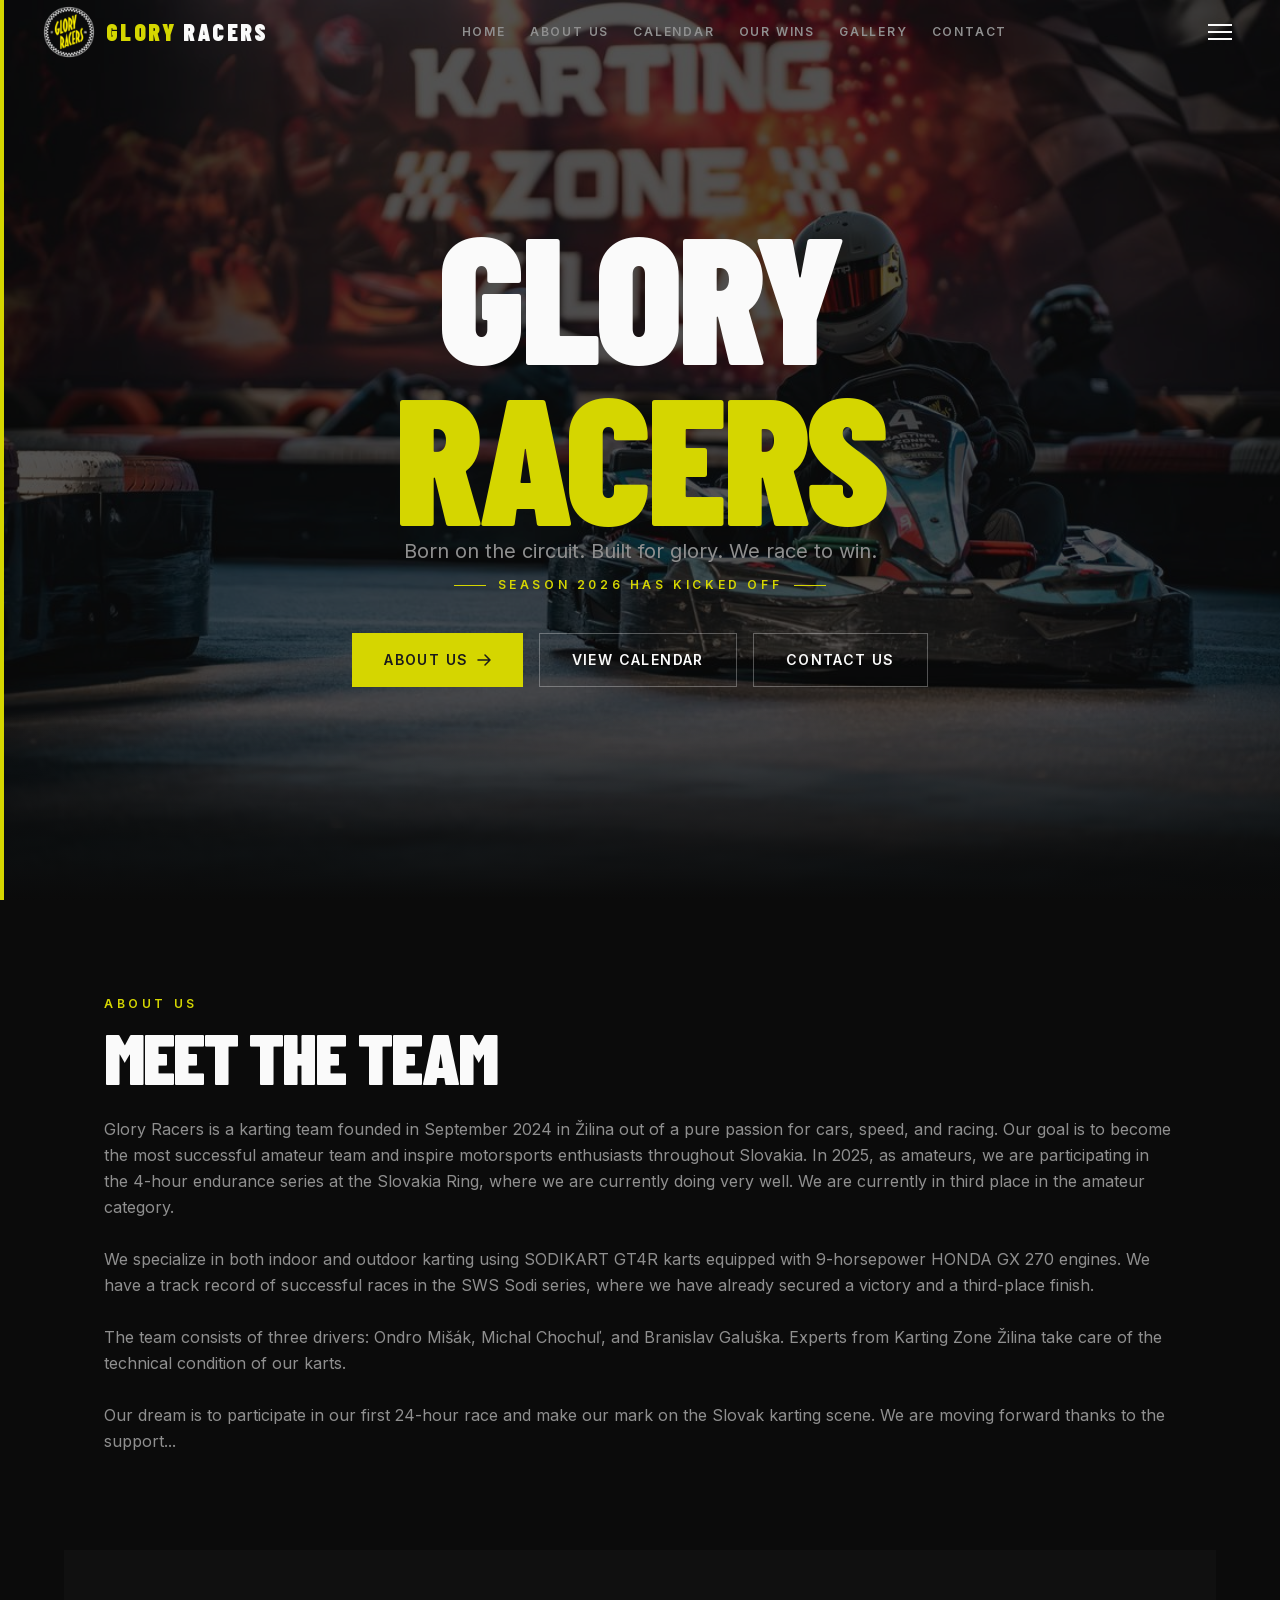
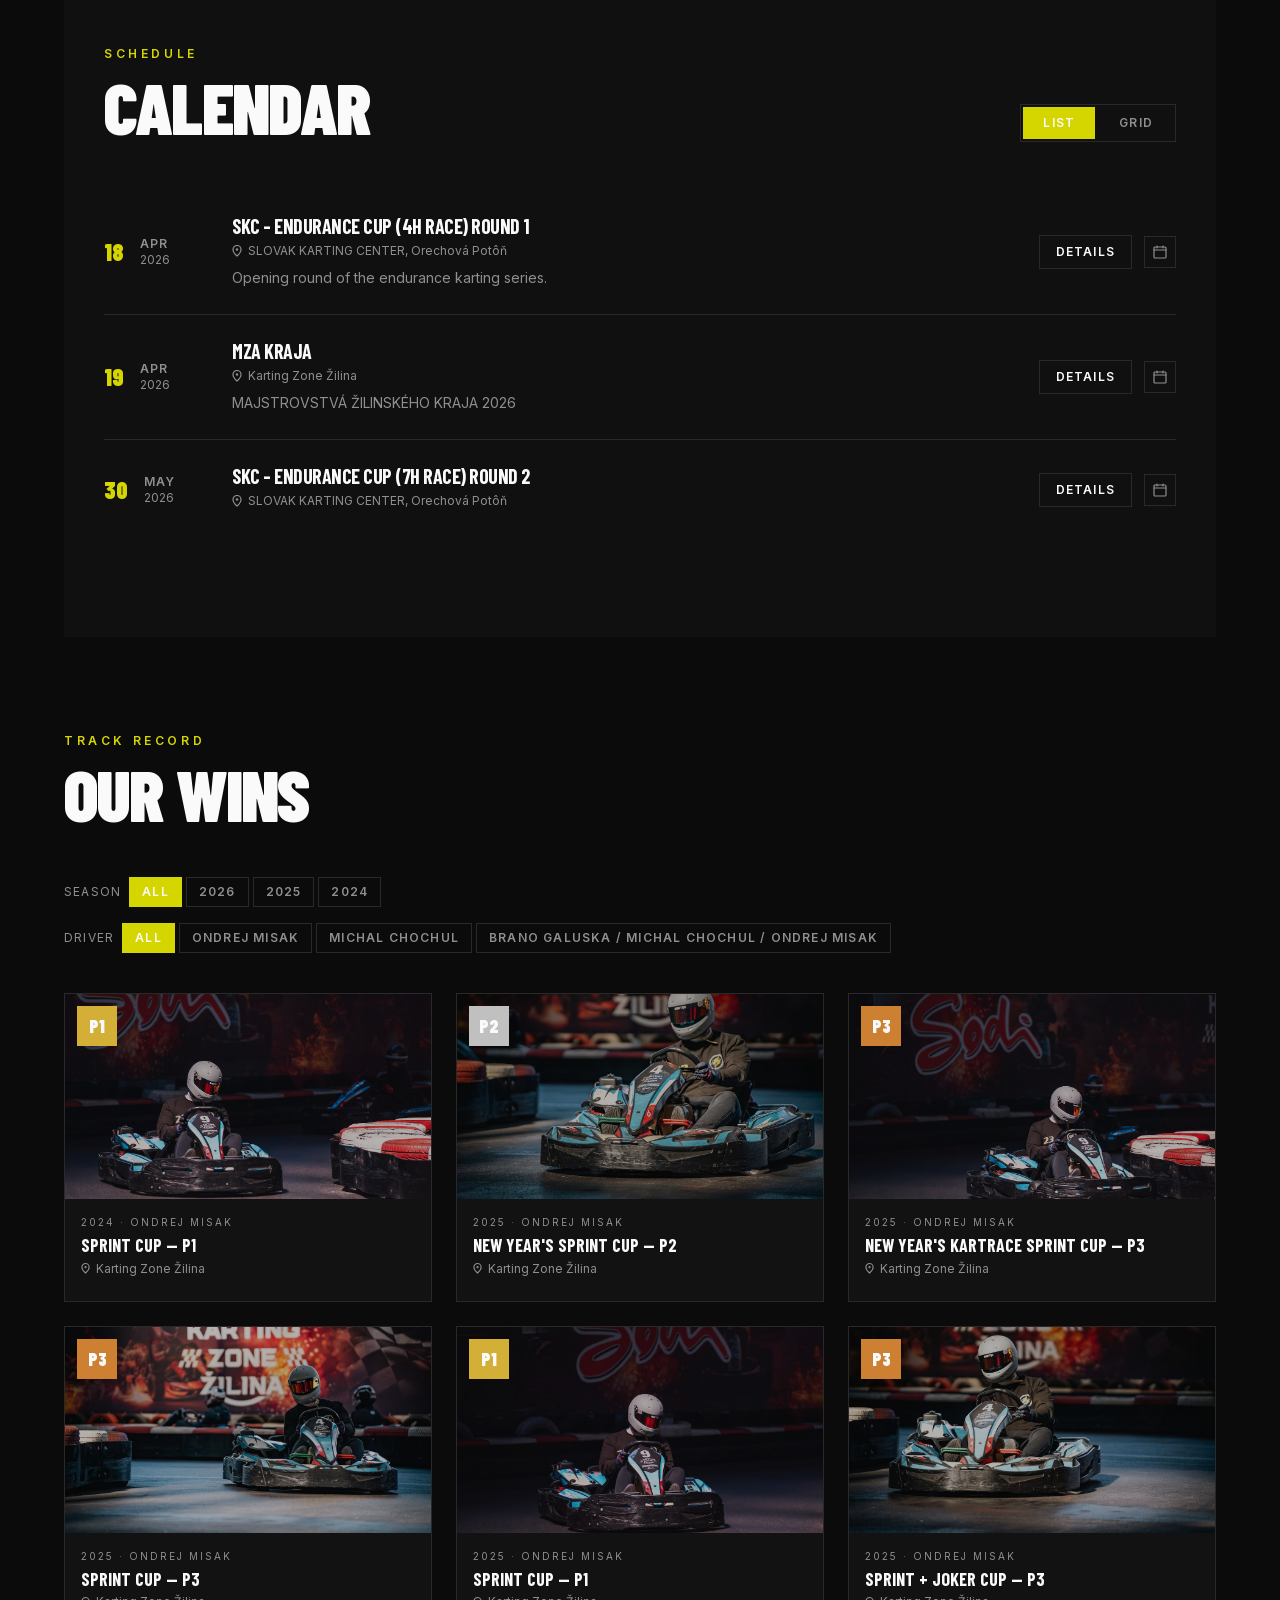
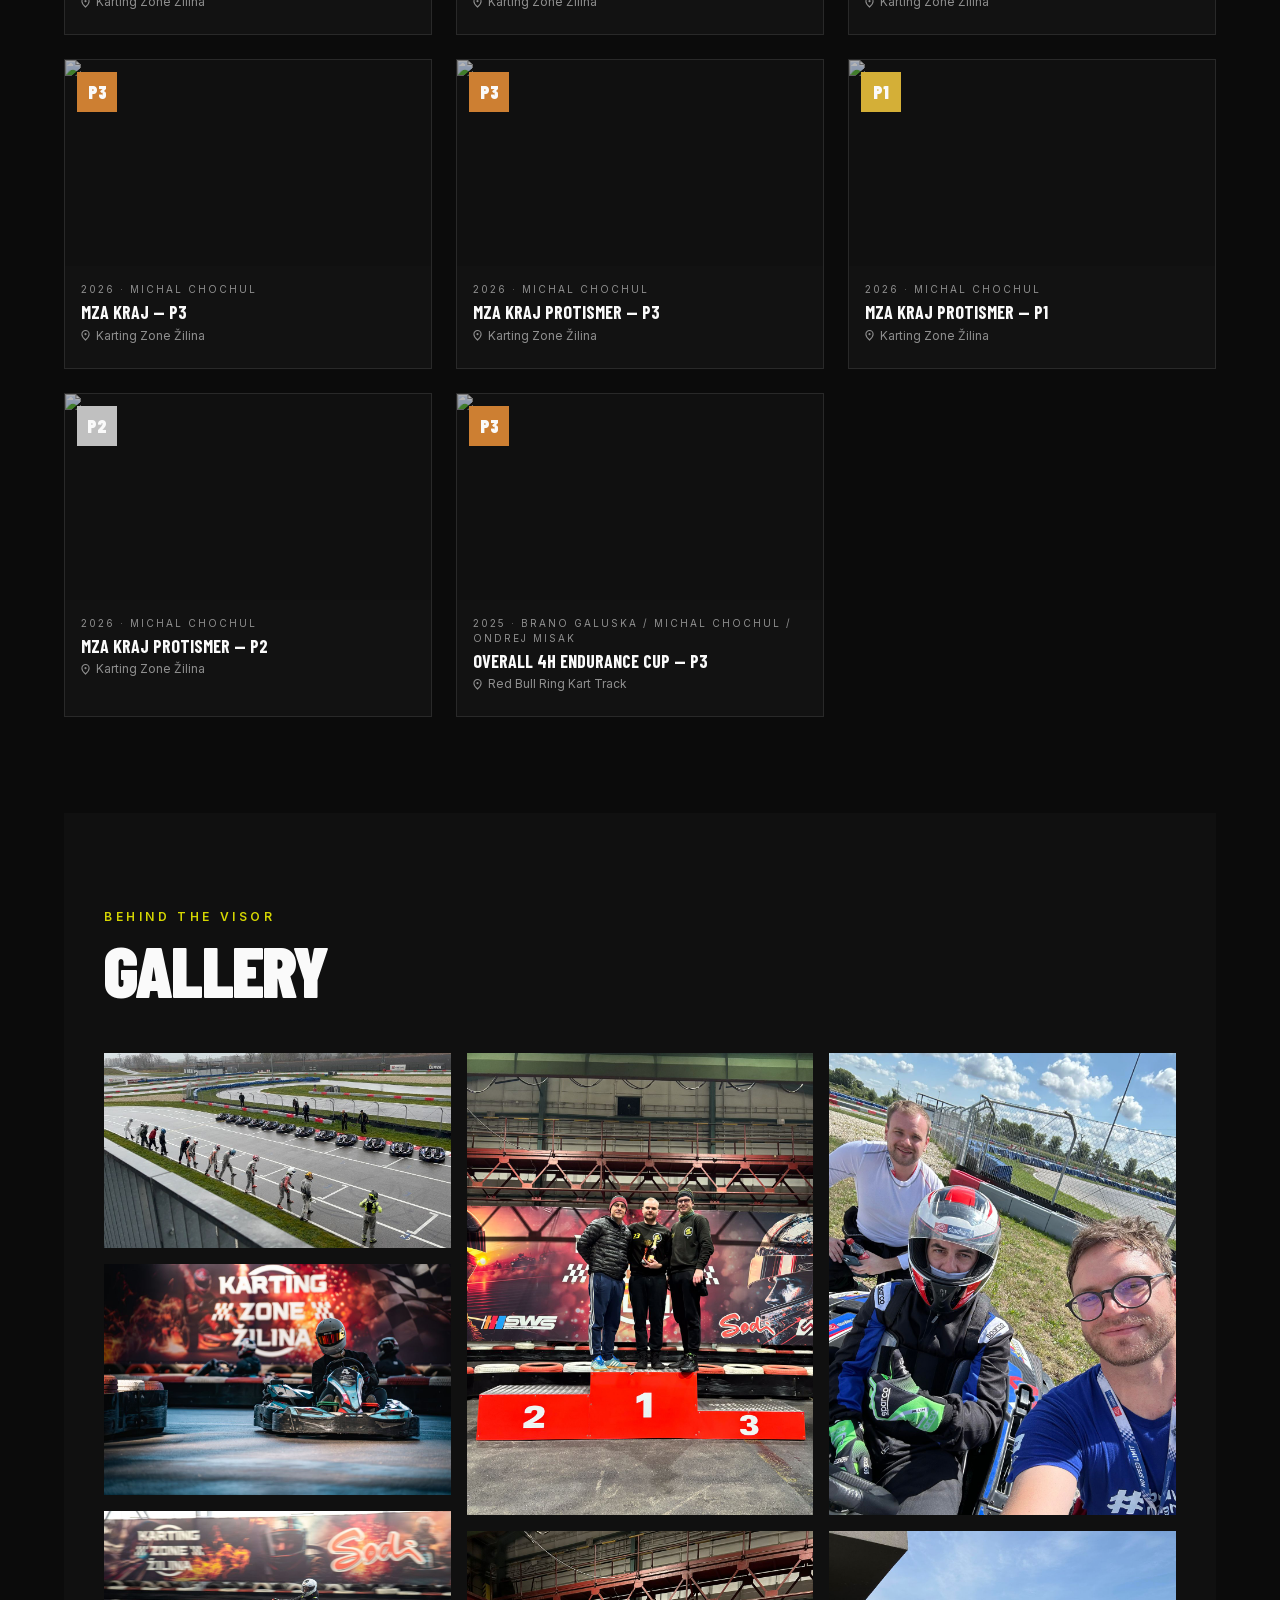
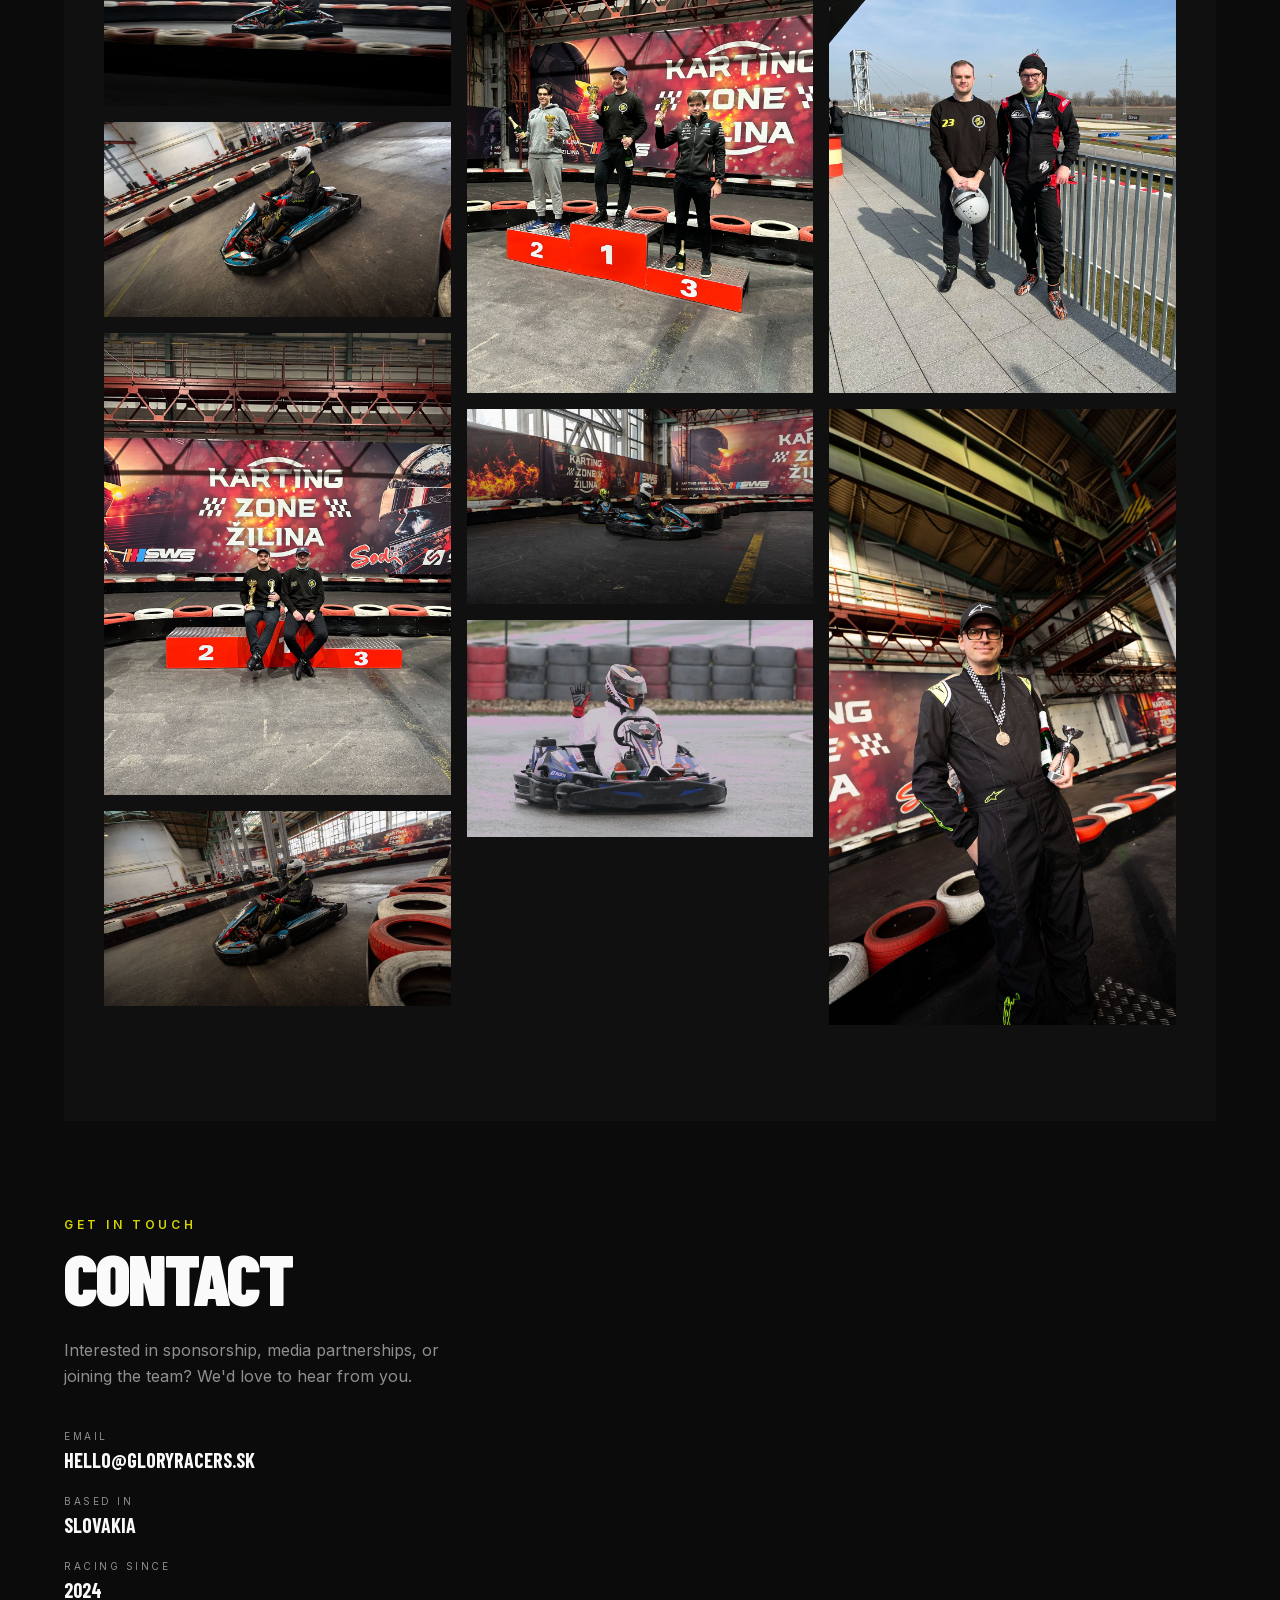
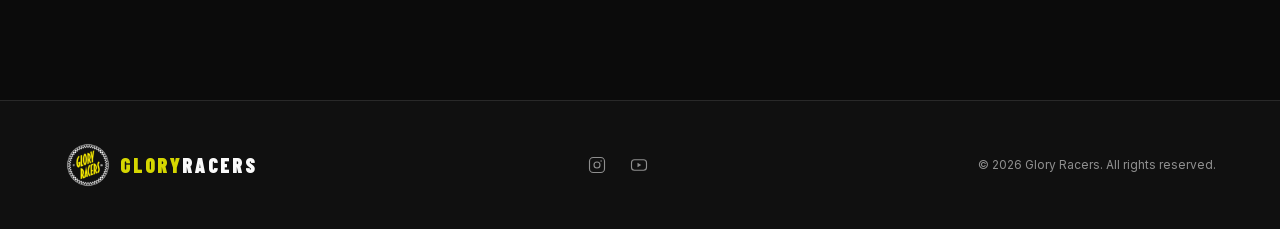
==== commit 73d64fe0: "Deploy static site 2026-04-05" ====
--- a/index.html
+++ b/index.html
@@ -1 +1 @@
-<!DOCTYPE html><html lang="en" class="barlow_condensed_b6661270-module__TSu6mW__variable inter_ea55aed0-module__KujYLq__variable"><head><meta charSet="utf-8"/><meta name="viewport" content="width=device-width, initial-scale=1"/><link rel="preload" href="./_next/static/media/303804218d80822e-s.p.11p_15xsjt-ie.woff2" as="font" crossorigin="" type="font/woff2"/><link rel="preload" href="./_next/static/media/4f530f52d514af96-s.p.0aapj9pyt9oam.woff2" as="font" crossorigin="" type="font/woff2"/><link rel="preload" href="./_next/static/media/83afe278b6a6bb3c-s.p.0q-301v4kxxnr.woff2" as="font" crossorigin="" type="font/woff2"/><link rel="preload" href="./_next/static/media/89232e6535d3b87e-s.p.0uy8evdve.ea3.woff2" as="font" crossorigin="" type="font/woff2"/><link rel="preload" href="./_next/static/media/d9b5d46d9a89ffe6-s.p.0agk34fg-1.z0.woff2" as="font" crossorigin="" type="font/woff2"/><link rel="preload" href="./_next/static/media/ddf6ae3f623ba878-s.p.0yabx1ygi_y9y.woff2" as="font" crossorigin="" type="font/woff2"/><link rel="preload" href="./logo/logo_glory-2-1.svg" as="image"/><link rel="preload" as="image" href="./hero-bg.jpg"/><link rel="stylesheet" href="./_next/static/chunks/06kcci0u01eyy.css" data-precedence="next"/><link rel="stylesheet" href="./_next/static/chunks/0m_othemtol__.css" data-precedence="next"/><link rel="preload" as="script" fetchPriority="low" href="./_next/static/chunks/11qk_vpw_zwkf.js"/><script src="./_next/static/chunks/0dx8l37msrp.y.js" async=""></script><script src="./_next/static/chunks/0vkgb7xyv-nko.js" async=""></script><script src="./_next/static/chunks/turbopack-17cizyi454ese.js" async=""></script><script src="./_next/static/chunks/0fsi8lw5utejl.js" async=""></script><script src="./_next/static/chunks/0d3tkj33oycf2.js" async=""></script><script src="./_next/static/chunks/0sphh3y3n~n3w.js" async=""></script><meta name="next-size-adjust" content=""/><title>Glory Racers — Karting Team</title><meta name="description" content="Official website of Glory Racers — a professional karting team competing at the highest level."/><link rel="icon" href="/favicon/favicon-32x32.png" media="(prefers-color-scheme: light)"/><link rel="icon" href="/favicon/favicon-32x32.png" media="(prefers-color-scheme: dark)"/><link rel="icon" href="/favicon/favicon.ico" type="image/svg+xml"/><link rel="apple-touch-icon" href="/favicon/apple-touch-icon.png"/><script src="./_next/static/chunks/03~yq9q893hmn.js" noModule=""></script></head><body class="font-sans antialiased bg-background text-foreground"><div hidden=""><!--$--><!--/$--></div><header class="fixed top-0 left-0 right-0 z-50 flex items-center justify-between px-6 md:px-10 h-16 transition-all duration-300 bg-transparent" role="banner"><button aria-label="Glory Racers — scroll to top" class="flex items-center gap-2 group cursor-pointer "><img src="./logo/logo_glory-2-1.svg" width="58px" alt="glory racers logo"/><span class="text-accent font-[family-name:var(--font-display)] font-black text-2xl tracking-widest uppercase leading-none">Glory <span class="text-foreground">Racers</span></span></button><nav class="hidden md:flex items-center gap-6" aria-label="Primary navigation"><button class="relative text-xs font-semibold tracking-[0.15em] uppercase text-muted-foreground hover:text-foreground transition-colors duration-200 group cursor-pointer">Home<span class="absolute -bottom-0.5 left-0 w-0 h-px bg-accent group-hover:w-full transition-all duration-300"></span></button><button class="relative text-xs font-semibold tracking-[0.15em] uppercase text-muted-foreground hover:text-foreground transition-colors duration-200 group cursor-pointer">About us<span class="absolute -bottom-0.5 left-0 w-0 h-px bg-accent group-hover:w-full transition-all duration-300"></span></button><button class="relative text-xs font-semibold tracking-[0.15em] uppercase text-muted-foreground hover:text-foreground transition-colors duration-200 group cursor-pointer">Calendar<span class="absolute -bottom-0.5 left-0 w-0 h-px bg-accent group-hover:w-full transition-all duration-300"></span></button><button class="relative text-xs font-semibold tracking-[0.15em] uppercase text-muted-foreground hover:text-foreground transition-colors duration-200 group cursor-pointer">Our Wins<span class="absolute -bottom-0.5 left-0 w-0 h-px bg-accent group-hover:w-full transition-all duration-300"></span></button><button class="relative text-xs font-semibold tracking-[0.15em] uppercase text-muted-foreground hover:text-foreground transition-colors duration-200 group cursor-pointer">Gallery<span class="absolute -bottom-0.5 left-0 w-0 h-px bg-accent group-hover:w-full transition-all duration-300"></span></button><button class="relative text-xs font-semibold tracking-[0.15em] uppercase text-muted-foreground hover:text-foreground transition-colors duration-200 group cursor-pointer">Contact<span class="absolute -bottom-0.5 left-0 w-0 h-px bg-accent group-hover:w-full transition-all duration-300"></span></button></nav><button aria-expanded="false" aria-controls="nav-overlay" aria-label="Open navigation" class="relative z-[60] flex flex-col justify-center items-center w-10 h-10 gap-[5px] md:hidden cursor-pointer"><span class="block w-6 h-0.5 bg-foreground transition-all duration-300 origin-center"></span><span class="block w-6 h-0.5 bg-foreground transition-all duration-300"></span><span class="block w-6 h-0.5 bg-foreground transition-all duration-300 origin-center"></span></button><button aria-expanded="false" aria-controls="nav-overlay" aria-label="Open navigation" class="relative z-[60] hidden md:flex flex-col justify-center items-center w-10 h-10 gap-[5px] cursor-pointer"><span class="block w-6 h-0.5 bg-foreground transition-all duration-300 origin-center"></span><span class="block w-6 h-0.5 bg-foreground transition-all duration-300"></span><span class="block w-6 h-0.5 bg-foreground transition-all duration-300 origin-center"></span></button></header><div id="nav-overlay" role="dialog" aria-modal="true" aria-label="Navigation menu" class="fixed inset-0 z-40 bg-background flex flex-col justify-center px-8 md:px-16 transition-all duration-500 opacity-0 pointer-events-none"><div class="absolute left-0 top-0 bottom-0 w-1 bg-accent transition-transform duration-500 scale-y-0" style="transform-origin:top"></div><nav aria-label="Full screen navigation"><ol class="flex flex-col gap-2"><li><button class="group flex items-baseline gap-5 text-left w-full transition-all duration-500 cursor-pointer opacity-0 -translate-x-8" style="transition-delay:0ms"><span class="text-xs font-mono text-accent w-6 shrink-0 select-none">01</span><span class="font-[family-name:var(--font-display)] font-black uppercase text-5xl md:text-7xl lg:text7xl tracking-tight text-foreground group-hover:text-accent transition-colors duration-200">Home</span></button></li><li><button class="group flex items-baseline gap-5 text-left w-full transition-all duration-500 cursor-pointer opacity-0 -translate-x-8" style="transition-delay:0ms"><span class="text-xs font-mono text-accent w-6 shrink-0 select-none">02</span><span class="font-[family-name:var(--font-display)] font-black uppercase text-5xl md:text-7xl lg:text7xl tracking-tight text-foreground group-hover:text-accent transition-colors duration-200">About us</span></button></li><li><button class="group flex items-baseline gap-5 text-left w-full transition-all duration-500 cursor-pointer opacity-0 -translate-x-8" style="transition-delay:0ms"><span class="text-xs font-mono text-accent w-6 shrink-0 select-none">03</span><span class="font-[family-name:var(--font-display)] font-black uppercase text-5xl md:text-7xl lg:text7xl tracking-tight text-foreground group-hover:text-accent transition-colors duration-200">Calendar</span></button></li><li><button class="group flex items-baseline gap-5 text-left w-full transition-all duration-500 cursor-pointer opacity-0 -translate-x-8" style="transition-delay:0ms"><span class="text-xs font-mono text-accent w-6 shrink-0 select-none">04</span><span class="font-[family-name:var(--font-display)] font-black uppercase text-5xl md:text-7xl lg:text7xl tracking-tight text-foreground group-hover:text-accent transition-colors duration-200">Our Wins</span></button></li><li><button class="group flex items-baseline gap-5 text-left w-full transition-all duration-500 cursor-pointer opacity-0 -translate-x-8" style="transition-delay:0ms"><span class="text-xs font-mono text-accent w-6 shrink-0 select-none">05</span><span class="font-[family-name:var(--font-display)] font-black uppercase text-5xl md:text-7xl lg:text7xl tracking-tight text-foreground group-hover:text-accent transition-colors duration-200">Gallery</span></button></li><li><button class="group flex items-baseline gap-5 text-left w-full transition-all duration-500 cursor-pointer opacity-0 -translate-x-8" style="transition-delay:0ms"><span class="text-xs font-mono text-accent w-6 shrink-0 select-none">06</span><span class="font-[family-name:var(--font-display)] font-black uppercase text-5xl md:text-7xl lg:text7xl tracking-tight text-foreground group-hover:text-accent transition-colors duration-200">Contact</span></button></li></ol></nav><div class="mt-16 flex gap-6 text-xs tracking-widest uppercase text-muted-foreground transition-all duration-500 opacity-0 translate-y-4" style="transition-delay:0ms"><a href="#" class="hover:text-accent transition-colors duration-200">Instagram</a><a href="#" class="hover:text-accent transition-colors duration-200">YouTube</a></div></div><main><section id="home" class="relative min-h-screen flex flex-col items-center justify-center overflow-hidden" aria-label="Hero"><div class="absolute inset-0"><img alt="Glory Racers karts racing on circuit" decoding="async" data-nimg="fill" class="object-cover object-center" style="position:absolute;height:100%;width:100%;left:0;top:0;right:0;bottom:0;color:transparent" src="./hero-bg.jpg"/><div class="absolute inset-0 bg-background/70"></div><div class="absolute bottom-0 left-0 right-0 h-48 bg-gradient-to-t from-background to-transparent"></div></div><div class="absolute left-0 top-0 bottom-0 w-1 bg-accent"></div><div class="relative z-10 text-center px-6 max-w-5xl mx-auto"><h1 class="font-[family-name:var(--font-display)] font-black uppercase tracking-tight text-foreground transition-all duration-700 text-[clamp(7rem,14vw,12rem)] leading-[0.9] opacity-0 translate-y-8" style="transition-delay:200ms"><p class="">Glory</p><p class="text-accent">Racers</p></h1><p class="text-lg md:text-xl text-muted-foreground max-w-lg mx-auto leading-relaxed transition-all duration-700 opacity-0 translate-y-6" style="transition-delay:350ms">Born on the circuit. Built for glory. We race to win.</p><div class="inline-flex items-center gap-3 transition-all duration-700 opacity-0 translate-y-4" style="transition-delay:100ms"><span class="h-px w-8 bg-accent"></span><span class="text-xs tracking-[0.3em] uppercase font-semibold text-accent">Season 2026 has kicked off</span><span class="h-px w-8 bg-accent"></span></div><div class="mt-10 flex flex-col sm:flex-row gap-4 justify-center transition-all duration-700 opacity-0 translate-y-6" style="transition-delay:480ms"><button class="group inline-flex items-center gap-2 bg-accent text-accent-foreground font-semibold text-secondary text-sm tracking-widest uppercase px-8 py-4 hover:bg-accent/90 transition-colors duration-200 cursor-pointer" aria-label="View about us">About us<svg width="14" height="14" viewBox="0 0 14 14" fill="none" aria-hidden="true" class="group-hover:translate-x-1 transition-transform duration-200"><path d="M1 7h12M8 2l5 5-5 5" stroke="currentColor" stroke-width="1.5" stroke-linecap="round" stroke-linejoin="round"></path></svg></button><button class="inline-flex items-center gap-2 border border-foreground/30 text-foreground font-semibold text-sm tracking-widest uppercase px-8 py-4 hover:border-foreground/60 hover:bg-foreground/5 transition-all duration-200 cursor-pointer" aria-label="View race calendar">View Calendar</button><button class="inline-flex items-center gap-2 border border-foreground/30 text-foreground font-semibold text-sm tracking-widest uppercase px-8 py-4 hover:border-foreground/60 hover:bg-foreground/5 transition-all duration-200 cursor-pointer" aria-label="Contact the team">Contact Us</button></div></div></section><section id="aboutus" class="py-24 px-6 md:px-10 max-w-6xl mx-auto" aria-labelledby="about-us-heading"><div class="max-w-6xl mx-auto"><div><p class="text-xs tracking-[0.3em] uppercase text-accent font-semibold mb-2">About us</p><h2 id="about-us-heading" class="font-[family-name:var(--font-display)] font-black uppercase text-5xl md:text-7xl leading-none tracking-tight text-foreground mb-6">Meet the Team</h2><p class="text-muted-foreground leading-relaxed">Glory Racers is a karting team founded in September 2024 in Žilina out of a pure passion for cars, speed, and racing. Our goal is to become the most successful amateur team and inspire motorsports enthusiasts throughout Slovakia. In 2025, as amateurs, we are participating in the 4-hour endurance series at the Slovakia Ring, where we are currently doing very well. We are currently in third place in the amateur category.<br/><br/>We specialize in both indoor and outdoor karting using SODIKART GT4R karts equipped with 9-horsepower HONDA GX 270 engines. We have a track record of successful races in the SWS Sodi series, where we have already secured a victory and a third-place finish.<br/><br/>The team consists of three drivers: Ondro Mišák, Michal Chochuľ, and Branislav Galuška. Experts from Karting Zone Žilina take care of the technical condition of our karts.<br/><br/>Our dream is to participate in our first 24-hour race and make our mark on the Slovak karting scene. We are moving forward thanks to the support...</p></div></div></section><section id="calendar" class="py-24 px-6 md:px-10 max-w-6xl mx-auto bg-secondary/30" aria-labelledby="calendar-heading"><div class="flex flex-col sm:flex-row sm:items-end justify-between gap-6 mb-12"><div><p class="text-xs tracking-[0.3em] uppercase text-accent font-semibold mb-2">Schedule</p><h2 id="calendar-heading" class="font-[family-name:var(--font-display)] font-black uppercase text-5xl md:text-7xl leading-none tracking-tight text-foreground">Calendar</h2></div><div class="flex items-center gap-1 border border-border p-0.5" role="group" aria-label="Calendar view toggle"><button aria-pressed="true" class="px-5 py-2 text-xs font-semibold tracking-widest uppercase transition-all duration-200 bg-accent text-accent-foreground">list</button><button aria-pressed="false" class="px-5 py-2 text-xs font-semibold tracking-widest uppercase transition-all duration-200 text-muted-foreground hover:text-foreground">grid</button></div></div><ol class="flex flex-col divide-y divide-border" aria-label="Race events list"><li class="group py-6 flex flex-col md:flex-row md:items-center gap-4 md:gap-8"><div class="flex items-center gap-4 md:w-24 shrink-0"><span class="text-2xl font-[family-name:var(--font-display)] font-black text-accent leading-none">18</span><div class="flex flex-col"><span class="text-xs font-semibold tracking-widest text-muted-foreground uppercase">APR</span><span class="text-xs text-muted-foreground">2026</span></div></div><div class="flex-1 min-w-0"><h3 class="font-[family-name:var(--font-display)] font-bold uppercase text-xl text-foreground tracking-tight leading-tight">SKC - ENDURANCE CUP (4H RACE) ROUND 1</h3><p class="text-xs text-muted-foreground mt-1 flex items-center gap-1.5"><svg width="10" height="12" viewBox="0 0 10 12" fill="none" aria-hidden="true" class="shrink-0"><path d="M5 11S1 7.5 1 4.5a4 4 0 018 0C9 7.5 5 11 5 11z" stroke="currentColor" stroke-width="1.2" fill="none"></path><circle cx="5" cy="4.5" r="1.2" fill="currentColor"></circle></svg>SLOVAK KARTING CENTER, Orechová Potôň</p><p class="text-sm text-muted-foreground mt-2 leading-relaxed max-w-lg">Opening round of the endurance karting series.</p></div><div class="flex items-center gap-3 shrink-0"><a href="https://www.sodiwseries.com/en-gb/races/slovak-karting-center/skc-endurance-cup-4h-race-round-1-130593.html" target="_blank" class="text-xs font-semibold tracking-widest uppercase text-foreground border border-border px-4 py-2 hover:border-foreground/60 transition-all duration-200">Details</a><button aria-label="Export SKC - ENDURANCE CUP (4H RACE) ROUND 1 to calendar" title="Export to iCal" class="p-2 border border-border text-muted-foreground hover:text-accent hover:border-accent transition-all duration-200"><svg width="14" height="14" viewBox="0 0 14 14" fill="none" aria-hidden="true"><rect x="1" y="2" width="12" height="11" rx="1" stroke="currentColor" stroke-width="1.2"></rect><path d="M1 5h12M4 1v2M10 1v2" stroke="currentColor" stroke-width="1.2" stroke-linecap="round"></path></svg></button></div></li><li class="group py-6 flex flex-col md:flex-row md:items-center gap-4 md:gap-8"><div class="flex items-center gap-4 md:w-24 shrink-0"><span class="text-2xl font-[family-name:var(--font-display)] font-black text-accent leading-none">19</span><div class="flex flex-col"><span class="text-xs font-semibold tracking-widest text-muted-foreground uppercase">APR</span><span class="text-xs text-muted-foreground">2026</span></div></div><div class="flex-1 min-w-0"><h3 class="font-[family-name:var(--font-display)] font-bold uppercase text-xl text-foreground tracking-tight leading-tight">MZA KRAJA</h3><p class="text-xs text-muted-foreground mt-1 flex items-center gap-1.5"><svg width="10" height="12" viewBox="0 0 10 12" fill="none" aria-hidden="true" class="shrink-0"><path d="M5 11S1 7.5 1 4.5a4 4 0 018 0C9 7.5 5 11 5 11z" stroke="currentColor" stroke-width="1.2" fill="none"></path><circle cx="5" cy="4.5" r="1.2" fill="currentColor"></circle></svg>Karting Zone Žilina</p><p class="text-sm text-muted-foreground mt-2 leading-relaxed max-w-lg">MAJSTROVSTVÁ ŽILINSKÉHO KRAJA 2026</p></div><div class="flex items-center gap-3 shrink-0"><a href="https://www.sodiwseries.com/en-gb/races/karting-zone-ijilina/mza-kraja-kategria-amatr-smer-134713.html " target="_blank" class="text-xs font-semibold tracking-widest uppercase text-foreground border border-border px-4 py-2 hover:border-foreground/60 transition-all duration-200">Details</a><button aria-label="Export MZA KRAJA to calendar" title="Export to iCal" class="p-2 border border-border text-muted-foreground hover:text-accent hover:border-accent transition-all duration-200"><svg width="14" height="14" viewBox="0 0 14 14" fill="none" aria-hidden="true"><rect x="1" y="2" width="12" height="11" rx="1" stroke="currentColor" stroke-width="1.2"></rect><path d="M1 5h12M4 1v2M10 1v2" stroke="currentColor" stroke-width="1.2" stroke-linecap="round"></path></svg></button></div></li><li class="group py-6 flex flex-col md:flex-row md:items-center gap-4 md:gap-8"><div class="flex items-center gap-4 md:w-24 shrink-0"><span class="text-2xl font-[family-name:var(--font-display)] font-black text-accent leading-none">30</span><div class="flex flex-col"><span class="text-xs font-semibold tracking-widest text-muted-foreground uppercase">MAY</span><span class="text-xs text-muted-foreground">2026</span></div></div><div class="flex-1 min-w-0"><h3 class="font-[family-name:var(--font-display)] font-bold uppercase text-xl text-foreground tracking-tight leading-tight">SKC - ENDURANCE CUP (7H RACE) ROUND 2</h3><p class="text-xs text-muted-foreground mt-1 flex items-center gap-1.5"><svg width="10" height="12" viewBox="0 0 10 12" fill="none" aria-hidden="true" class="shrink-0"><path d="M5 11S1 7.5 1 4.5a4 4 0 018 0C9 7.5 5 11 5 11z" stroke="currentColor" stroke-width="1.2" fill="none"></path><circle cx="5" cy="4.5" r="1.2" fill="currentColor"></circle></svg>SLOVAK KARTING CENTER, Orechová Potôň</p><p class="text-sm text-muted-foreground mt-2 leading-relaxed max-w-lg"></p></div><div class="flex items-center gap-3 shrink-0"><a href="https://www.sodiwseries.com/en-gb/races/slovak-karting-center/skc-endurance-cup-7h-race-round-2-132502.html" target="_blank" class="text-xs font-semibold tracking-widest uppercase text-foreground border border-border px-4 py-2 hover:border-foreground/60 transition-all duration-200">Details</a><button aria-label="Export SKC - ENDURANCE CUP (7H RACE) ROUND 2 to calendar" title="Export to iCal" class="p-2 border border-border text-muted-foreground hover:text-accent hover:border-accent transition-all duration-200"><svg width="14" height="14" viewBox="0 0 14 14" fill="none" aria-hidden="true"><rect x="1" y="2" width="12" height="11" rx="1" stroke="currentColor" stroke-width="1.2"></rect><path d="M1 5h12M4 1v2M10 1v2" stroke="currentColor" stroke-width="1.2" stroke-linecap="round"></path></svg></button></div></li></ol></section><section id="wins" class="py-24 px-6 md:px-10" aria-labelledby="wins-heading"><div class="max-w-6xl mx-auto"><div class="mb-12"><p class="text-xs tracking-[0.3em] uppercase text-accent font-semibold mb-2">Track Record</p><h2 id="wins-heading" class="font-[family-name:var(--font-display)] font-black uppercase text-5xl md:text-7xl leading-none tracking-tight text-foreground">Our Wins</h2></div><div class="flex flex-wrap gap-4 mb-10" role="group" aria-label="Filter wins"><div class="flex items-center gap-2"><span class="text-xs uppercase tracking-widest text-muted-foreground">Season</span><div class="flex gap-1"><button aria-pressed="true" class="px-3 py-1.5 cursor-pointer text-xs font-semibold tracking-widest uppercase border transition-all duration-200 bg-accent border-accent text-accent-foreground">All</button><button aria-pressed="false" class="px-3 py-1.5 cursor-pointer text-xs font-semibold tracking-widest uppercase border transition-all duration-200 border-border text-muted-foreground hover:text-foreground hover:border-foreground/40">2026</button><button aria-pressed="false" class="px-3 py-1.5 cursor-pointer text-xs font-semibold tracking-widest uppercase border transition-all duration-200 border-border text-muted-foreground hover:text-foreground hover:border-foreground/40">2025</button><button aria-pressed="false" class="px-3 py-1.5 cursor-pointer text-xs font-semibold tracking-widest uppercase border transition-all duration-200 border-border text-muted-foreground hover:text-foreground hover:border-foreground/40">2024</button></div></div><div class="flex items-center gap-2"><span class="text-xs uppercase tracking-widest text-muted-foreground">Driver</span><div class="flex flex-wrap gap-1"><button aria-pressed="true" class="px-3 cursor-pointer py-1.5 text-xs font-semibold tracking-widest uppercase border transition-all duration-200 bg-accent border-accent text-accent-foreground">All</button><button aria-pressed="false" class="px-3 cursor-pointer py-1.5 text-xs font-semibold tracking-widest uppercase border transition-all duration-200 border-border text-muted-foreground hover:text-foreground hover:border-foreground/40">Ondrej Misak</button><button aria-pressed="false" class="px-3 cursor-pointer py-1.5 text-xs font-semibold tracking-widest uppercase border transition-all duration-200 border-border text-muted-foreground hover:text-foreground hover:border-foreground/40">Michal Chochul</button><button aria-pressed="false" class="px-3 cursor-pointer py-1.5 text-xs font-semibold tracking-widest uppercase border transition-all duration-200 border-border text-muted-foreground hover:text-foreground hover:border-foreground/40">Brano Galuska / Michal Chochul / Ondrej Misak</button></div></div></div><div class="grid grid-cols-1 sm:grid-cols-2 lg:grid-cols-3 gap-6"><article class="group relative bg-card border border-border overflow-hidden cursor-pointer hover:border-accent/50 transition-all duration-300" tabindex="0" role="button" aria-label="View details for Sprint CUP — P1"><div class="relative aspect-video overflow-hidden"><img alt="Sprint CUP — P1" loading="lazy" decoding="async" data-nimg="fill" class="object-cover transition-transform duration-500 group-hover:scale-105" style="position:absolute;height:100%;width:100%;left:0;top:0;right:0;bottom:0;color:transparent" src="./wins/IMG_6265.jpg"/><div class="absolute inset-0 bg-background/30 group-hover:bg-background/10 transition-colors duration-300"></div><div class="absolute top-3 left-3 text-accent-foreground font-[family-name:var(--font-display)] font-black text-lg w-10 h-10 flex items-center justify-center leading-none bg-[#D4AF37]">P<!-- -->1</div></div><div class="p-4"><p class="text-[10px] tracking-[0.2em] uppercase text-muted-foreground">2024<!-- --> · <!-- -->Ondrej Misak</p><h3 class="font-[family-name:var(--font-display)] font-bold uppercase text-lg leading-tight mt-1 text-foreground group-hover:text-accent transition-colors duration-200">Sprint CUP — P1</h3><p class="text-xs text-muted-foreground mt-1 flex items-center gap-1.5"><svg width="9" height="11" viewBox="0 0 10 12" fill="none" aria-hidden="true" class="shrink-0"><path d="M5 11S1 7.5 1 4.5a4 4 0 018 0C9 7.5 5 11 5 11z" stroke="currentColor" stroke-width="1.2" fill="none"></path><circle cx="5" cy="4.5" r="1.2" fill="currentColor"></circle></svg>Karting Zone Žilina</p><p class="text-xs text-muted-foreground mt-2 leading-relaxed line-clamp-2"></p></div></article><article class="group relative bg-card border border-border overflow-hidden cursor-pointer hover:border-accent/50 transition-all duration-300" tabindex="0" role="button" aria-label="View details for New Year&#x27;s Sprint CUP — P2"><div class="relative aspect-video overflow-hidden"><img alt="New Year&#x27;s Sprint CUP — P2" loading="lazy" decoding="async" data-nimg="fill" class="object-cover transition-transform duration-500 group-hover:scale-105" style="position:absolute;height:100%;width:100%;left:0;top:0;right:0;bottom:0;color:transparent" src="./wins/IMG_6262.jpg"/><div class="absolute inset-0 bg-background/30 group-hover:bg-background/10 transition-colors duration-300"></div><div class="absolute top-3 left-3 text-accent-foreground font-[family-name:var(--font-display)] font-black text-lg w-10 h-10 flex items-center justify-center leading-none bg-[#C0C0C0]">P<!-- -->2</div></div><div class="p-4"><p class="text-[10px] tracking-[0.2em] uppercase text-muted-foreground">2025<!-- --> · <!-- -->Ondrej Misak</p><h3 class="font-[family-name:var(--font-display)] font-bold uppercase text-lg leading-tight mt-1 text-foreground group-hover:text-accent transition-colors duration-200">New Year&#x27;s Sprint CUP — P2</h3><p class="text-xs text-muted-foreground mt-1 flex items-center gap-1.5"><svg width="9" height="11" viewBox="0 0 10 12" fill="none" aria-hidden="true" class="shrink-0"><path d="M5 11S1 7.5 1 4.5a4 4 0 018 0C9 7.5 5 11 5 11z" stroke="currentColor" stroke-width="1.2" fill="none"></path><circle cx="5" cy="4.5" r="1.2" fill="currentColor"></circle></svg>Karting Zone Žilina</p><p class="text-xs text-muted-foreground mt-2 leading-relaxed line-clamp-2"></p></div></article><article class="group relative bg-card border border-border overflow-hidden cursor-pointer hover:border-accent/50 transition-all duration-300" tabindex="0" role="button" aria-label="View details for New Year&#x27;s KARTRACE Sprint CUP — P3"><div class="relative aspect-video overflow-hidden"><img alt="New Year&#x27;s KARTRACE Sprint CUP — P3" loading="lazy" decoding="async" data-nimg="fill" class="object-cover transition-transform duration-500 group-hover:scale-105" style="position:absolute;height:100%;width:100%;left:0;top:0;right:0;bottom:0;color:transparent" src="./wins/IMG_6266.jpg"/><div class="absolute inset-0 bg-background/30 group-hover:bg-background/10 transition-colors duration-300"></div><div class="absolute top-3 left-3 text-accent-foreground font-[family-name:var(--font-display)] font-black text-lg w-10 h-10 flex items-center justify-center leading-none bg-[#CD7F32]">P<!-- -->3</div></div><div class="p-4"><p class="text-[10px] tracking-[0.2em] uppercase text-muted-foreground">2025<!-- --> · <!-- -->Ondrej Misak</p><h3 class="font-[family-name:var(--font-display)] font-bold uppercase text-lg leading-tight mt-1 text-foreground group-hover:text-accent transition-colors duration-200">New Year&#x27;s KARTRACE Sprint CUP — P3</h3><p class="text-xs text-muted-foreground mt-1 flex items-center gap-1.5"><svg width="9" height="11" viewBox="0 0 10 12" fill="none" aria-hidden="true" class="shrink-0"><path d="M5 11S1 7.5 1 4.5a4 4 0 018 0C9 7.5 5 11 5 11z" stroke="currentColor" stroke-width="1.2" fill="none"></path><circle cx="5" cy="4.5" r="1.2" fill="currentColor"></circle></svg>Karting Zone Žilina</p><p class="text-xs text-muted-foreground mt-2 leading-relaxed line-clamp-2"></p></div></article><article class="group relative bg-card border border-border overflow-hidden cursor-pointer hover:border-accent/50 transition-all duration-300" tabindex="0" role="button" aria-label="View details for Sprint CUP — P3"><div class="relative aspect-video overflow-hidden"><img alt="Sprint CUP — P3" loading="lazy" decoding="async" data-nimg="fill" class="object-cover transition-transform duration-500 group-hover:scale-105" style="position:absolute;height:100%;width:100%;left:0;top:0;right:0;bottom:0;color:transparent" src="./wins/IMG_6263.jpg"/><div class="absolute inset-0 bg-background/30 group-hover:bg-background/10 transition-colors duration-300"></div><div class="absolute top-3 left-3 text-accent-foreground font-[family-name:var(--font-display)] font-black text-lg w-10 h-10 flex items-center justify-center leading-none bg-[#CD7F32]">P<!-- -->3</div></div><div class="p-4"><p class="text-[10px] tracking-[0.2em] uppercase text-muted-foreground">2025<!-- --> · <!-- -->Ondrej Misak</p><h3 class="font-[family-name:var(--font-display)] font-bold uppercase text-lg leading-tight mt-1 text-foreground group-hover:text-accent transition-colors duration-200">Sprint CUP — P3</h3><p class="text-xs text-muted-foreground mt-1 flex items-center gap-1.5"><svg width="9" height="11" viewBox="0 0 10 12" fill="none" aria-hidden="true" class="shrink-0"><path d="M5 11S1 7.5 1 4.5a4 4 0 018 0C9 7.5 5 11 5 11z" stroke="currentColor" stroke-width="1.2" fill="none"></path><circle cx="5" cy="4.5" r="1.2" fill="currentColor"></circle></svg>Karting Zone Žilina</p><p class="text-xs text-muted-foreground mt-2 leading-relaxed line-clamp-2"></p></div></article><article class="group relative bg-card border border-border overflow-hidden cursor-pointer hover:border-accent/50 transition-all duration-300" tabindex="0" role="button" aria-label="View details for Sprint CUP — P1"><div class="relative aspect-video overflow-hidden"><img alt="Sprint CUP — P1" loading="lazy" decoding="async" data-nimg="fill" class="object-cover transition-transform duration-500 group-hover:scale-105" style="position:absolute;height:100%;width:100%;left:0;top:0;right:0;bottom:0;color:transparent" src="./wins/IMG_6264.jpg"/><div class="absolute inset-0 bg-background/30 group-hover:bg-background/10 transition-colors duration-300"></div><div class="absolute top-3 left-3 text-accent-foreground font-[family-name:var(--font-display)] font-black text-lg w-10 h-10 flex items-center justify-center leading-none bg-[#D4AF37]">P<!-- -->1</div></div><div class="p-4"><p class="text-[10px] tracking-[0.2em] uppercase text-muted-foreground">2025<!-- --> · <!-- -->Ondrej Misak</p><h3 class="font-[family-name:var(--font-display)] font-bold uppercase text-lg leading-tight mt-1 text-foreground group-hover:text-accent transition-colors duration-200">Sprint CUP — P1</h3><p class="text-xs text-muted-foreground mt-1 flex items-center gap-1.5"><svg width="9" height="11" viewBox="0 0 10 12" fill="none" aria-hidden="true" class="shrink-0"><path d="M5 11S1 7.5 1 4.5a4 4 0 018 0C9 7.5 5 11 5 11z" stroke="currentColor" stroke-width="1.2" fill="none"></path><circle cx="5" cy="4.5" r="1.2" fill="currentColor"></circle></svg>Karting Zone Žilina</p><p class="text-xs text-muted-foreground mt-2 leading-relaxed line-clamp-2"></p></div></article><article class="group relative bg-card border border-border overflow-hidden cursor-pointer hover:border-accent/50 transition-all duration-300" tabindex="0" role="button" aria-label="View details for Sprint + Joker CUP — P3"><div class="relative aspect-video overflow-hidden"><img alt="Sprint + Joker CUP — P3" loading="lazy" decoding="async" data-nimg="fill" class="object-cover transition-transform duration-500 group-hover:scale-105" style="position:absolute;height:100%;width:100%;left:0;top:0;right:0;bottom:0;color:transparent" src="./wins/IMG_6261.jpg"/><div class="absolute inset-0 bg-background/30 group-hover:bg-background/10 transition-colors duration-300"></div><div class="absolute top-3 left-3 text-accent-foreground font-[family-name:var(--font-display)] font-black text-lg w-10 h-10 flex items-center justify-center leading-none bg-[#CD7F32]">P<!-- -->3</div></div><div class="p-4"><p class="text-[10px] tracking-[0.2em] uppercase text-muted-foreground">2025<!-- --> · <!-- -->Ondrej Misak</p><h3 class="font-[family-name:var(--font-display)] font-bold uppercase text-lg leading-tight mt-1 text-foreground group-hover:text-accent transition-colors duration-200">Sprint + Joker CUP — P3</h3><p class="text-xs text-muted-foreground mt-1 flex items-center gap-1.5"><svg width="9" height="11" viewBox="0 0 10 12" fill="none" aria-hidden="true" class="shrink-0"><path d="M5 11S1 7.5 1 4.5a4 4 0 018 0C9 7.5 5 11 5 11z" stroke="currentColor" stroke-width="1.2" fill="none"></path><circle cx="5" cy="4.5" r="1.2" fill="currentColor"></circle></svg>Karting Zone Žilina</p><p class="text-xs text-muted-foreground mt-2 leading-relaxed line-clamp-2"></p></div></article><article class="group relative bg-card border border-border overflow-hidden cursor-pointer hover:border-accent/50 transition-all duration-300" tabindex="0" role="button" aria-label="View details for MZA KRAJ — P3"><div class="relative aspect-video overflow-hidden"><img alt="MZA KRAJ — P3" loading="lazy" decoding="async" data-nimg="fill" class="object-cover transition-transform duration-500 group-hover:scale-105" style="position:absolute;height:100%;width:100%;left:0;top:0;right:0;bottom:0;color:transparent" src="./wins/win-3.jpg"/><div class="absolute inset-0 bg-background/30 group-hover:bg-background/10 transition-colors duration-300"></div><div class="absolute top-3 left-3 text-accent-foreground font-[family-name:var(--font-display)] font-black text-lg w-10 h-10 flex items-center justify-center leading-none bg-[#CD7F32]">P<!-- -->3</div></div><div class="p-4"><p class="text-[10px] tracking-[0.2em] uppercase text-muted-foreground">2026<!-- --> · <!-- -->Michal Chochul</p><h3 class="font-[family-name:var(--font-display)] font-bold uppercase text-lg leading-tight mt-1 text-foreground group-hover:text-accent transition-colors duration-200">MZA KRAJ — P3</h3><p class="text-xs text-muted-foreground mt-1 flex items-center gap-1.5"><svg width="9" height="11" viewBox="0 0 10 12" fill="none" aria-hidden="true" class="shrink-0"><path d="M5 11S1 7.5 1 4.5a4 4 0 018 0C9 7.5 5 11 5 11z" stroke="currentColor" stroke-width="1.2" fill="none"></path><circle cx="5" cy="4.5" r="1.2" fill="currentColor"></circle></svg>Karting Zone Žilina</p><p class="text-xs text-muted-foreground mt-2 leading-relaxed line-clamp-2"></p></div></article><article class="group relative bg-card border border-border overflow-hidden cursor-pointer hover:border-accent/50 transition-all duration-300" tabindex="0" role="button" aria-label="View details for MZA KRAJ Protismer — P3"><div class="relative aspect-video overflow-hidden"><img alt="MZA KRAJ Protismer — P3" loading="lazy" decoding="async" data-nimg="fill" class="object-cover transition-transform duration-500 group-hover:scale-105" style="position:absolute;height:100%;width:100%;left:0;top:0;right:0;bottom:0;color:transparent" src="./wins/win-3.jpg"/><div class="absolute inset-0 bg-background/30 group-hover:bg-background/10 transition-colors duration-300"></div><div class="absolute top-3 left-3 text-accent-foreground font-[family-name:var(--font-display)] font-black text-lg w-10 h-10 flex items-center justify-center leading-none bg-[#CD7F32]">P<!-- -->3</div></div><div class="p-4"><p class="text-[10px] tracking-[0.2em] uppercase text-muted-foreground">2026<!-- --> · <!-- -->Michal Chochul</p><h3 class="font-[family-name:var(--font-display)] font-bold uppercase text-lg leading-tight mt-1 text-foreground group-hover:text-accent transition-colors duration-200">MZA KRAJ Protismer — P3</h3><p class="text-xs text-muted-foreground mt-1 flex items-center gap-1.5"><svg width="9" height="11" viewBox="0 0 10 12" fill="none" aria-hidden="true" class="shrink-0"><path d="M5 11S1 7.5 1 4.5a4 4 0 018 0C9 7.5 5 11 5 11z" stroke="currentColor" stroke-width="1.2" fill="none"></path><circle cx="5" cy="4.5" r="1.2" fill="currentColor"></circle></svg>Karting Zone Žilina</p><p class="text-xs text-muted-foreground mt-2 leading-relaxed line-clamp-2"></p></div></article><article class="group relative bg-card border border-border overflow-hidden cursor-pointer hover:border-accent/50 transition-all duration-300" tabindex="0" role="button" aria-label="View details for MZA KRAJ Protismer — P1"><div class="relative aspect-video overflow-hidden"><img alt="MZA KRAJ Protismer — P1" loading="lazy" decoding="async" data-nimg="fill" class="object-cover transition-transform duration-500 group-hover:scale-105" style="position:absolute;height:100%;width:100%;left:0;top:0;right:0;bottom:0;color:transparent" src="./wins/win-3.jpg"/><div class="absolute inset-0 bg-background/30 group-hover:bg-background/10 transition-colors duration-300"></div><div class="absolute top-3 left-3 text-accent-foreground font-[family-name:var(--font-display)] font-black text-lg w-10 h-10 flex items-center justify-center leading-none bg-[#D4AF37]">P<!-- -->1</div></div><div class="p-4"><p class="text-[10px] tracking-[0.2em] uppercase text-muted-foreground">2026<!-- --> · <!-- -->Michal Chochul</p><h3 class="font-[family-name:var(--font-display)] font-bold uppercase text-lg leading-tight mt-1 text-foreground group-hover:text-accent transition-colors duration-200">MZA KRAJ Protismer — P1</h3><p class="text-xs text-muted-foreground mt-1 flex items-center gap-1.5"><svg width="9" height="11" viewBox="0 0 10 12" fill="none" aria-hidden="true" class="shrink-0"><path d="M5 11S1 7.5 1 4.5a4 4 0 018 0C9 7.5 5 11 5 11z" stroke="currentColor" stroke-width="1.2" fill="none"></path><circle cx="5" cy="4.5" r="1.2" fill="currentColor"></circle></svg>Karting Zone Žilina</p><p class="text-xs text-muted-foreground mt-2 leading-relaxed line-clamp-2"></p></div></article><article class="group relative bg-card border border-border overflow-hidden cursor-pointer hover:border-accent/50 transition-all duration-300" tabindex="0" role="button" aria-label="View details for MZA KRAJ Protismer — P2"><div class="relative aspect-video overflow-hidden"><img alt="MZA KRAJ Protismer — P2" loading="lazy" decoding="async" data-nimg="fill" class="object-cover transition-transform duration-500 group-hover:scale-105" style="position:absolute;height:100%;width:100%;left:0;top:0;right:0;bottom:0;color:transparent" src="./wins/win-3.jpg"/><div class="absolute inset-0 bg-background/30 group-hover:bg-background/10 transition-colors duration-300"></div><div class="absolute top-3 left-3 text-accent-foreground font-[family-name:var(--font-display)] font-black text-lg w-10 h-10 flex items-center justify-center leading-none bg-[#C0C0C0]">P<!-- -->2</div></div><div class="p-4"><p class="text-[10px] tracking-[0.2em] uppercase text-muted-foreground">2026<!-- --> · <!-- -->Michal Chochul</p><h3 class="font-[family-name:var(--font-display)] font-bold uppercase text-lg leading-tight mt-1 text-foreground group-hover:text-accent transition-colors duration-200">MZA KRAJ Protismer — P2</h3><p class="text-xs text-muted-foreground mt-1 flex items-center gap-1.5"><svg width="9" height="11" viewBox="0 0 10 12" fill="none" aria-hidden="true" class="shrink-0"><path d="M5 11S1 7.5 1 4.5a4 4 0 018 0C9 7.5 5 11 5 11z" stroke="currentColor" stroke-width="1.2" fill="none"></path><circle cx="5" cy="4.5" r="1.2" fill="currentColor"></circle></svg>Karting Zone Žilina</p><p class="text-xs text-muted-foreground mt-2 leading-relaxed line-clamp-2"></p></div></article><article class="group relative bg-card border border-border overflow-hidden cursor-pointer hover:border-accent/50 transition-all duration-300" tabindex="0" role="button" aria-label="View details for Overall 4H Endurance Cup — P3"><div class="relative aspect-video overflow-hidden"><img alt="Overall 4H Endurance Cup — P3" loading="lazy" decoding="async" data-nimg="fill" class="object-cover transition-transform duration-500 group-hover:scale-105" style="position:absolute;height:100%;width:100%;left:0;top:0;right:0;bottom:0;color:transparent" src="/win-3.jpg"/><div class="absolute inset-0 bg-background/30 group-hover:bg-background/10 transition-colors duration-300"></div><div class="absolute top-3 left-3 text-accent-foreground font-[family-name:var(--font-display)] font-black text-lg w-10 h-10 flex items-center justify-center leading-none bg-[#CD7F32]">P<!-- -->3</div></div><div class="p-4"><p class="text-[10px] tracking-[0.2em] uppercase text-muted-foreground">2025<!-- --> · <!-- -->Brano Galuska / Michal Chochul / Ondrej Misak</p><h3 class="font-[family-name:var(--font-display)] font-bold uppercase text-lg leading-tight mt-1 text-foreground group-hover:text-accent transition-colors duration-200">Overall 4H Endurance Cup — P3</h3><p class="text-xs text-muted-foreground mt-1 flex items-center gap-1.5"><svg width="9" height="11" viewBox="0 0 10 12" fill="none" aria-hidden="true" class="shrink-0"><path d="M5 11S1 7.5 1 4.5a4 4 0 018 0C9 7.5 5 11 5 11z" stroke="currentColor" stroke-width="1.2" fill="none"></path><circle cx="5" cy="4.5" r="1.2" fill="currentColor"></circle></svg>Red Bull Ring Kart Track</p><p class="text-xs text-muted-foreground mt-2 leading-relaxed line-clamp-2"></p></div></article></div></div></section><section id="gallery" class="py-24 px-6 md:px-10 max-w-6xl mx-auto bg-secondary/30" aria-labelledby="gallery-heading"><div class="mb-12"><p class="text-xs tracking-[0.3em] uppercase text-accent font-semibold mb-2">Behind the Visor</p><h2 id="gallery-heading" class="font-[family-name:var(--font-display)] font-black uppercase text-5xl md:text-7xl leading-none tracking-tight text-foreground">Gallery</h2></div><div class="columns-1 sm:columns-2 lg:columns-3 gap-4 [column-fill:balance]"><button aria-label="Open Two karts " class="relative w-full mb-4 overflow-hidden group cursor-pointer block focus:outline-none focus-visible:ring-2 focus-visible:ring-accent"><img alt="Two karts " loading="lazy" width="600" height="400" decoding="async" data-nimg="1" class="w-full h-auto object-cover transition-transform duration-500 group-hover:scale-105" style="color:transparent" src="./gallery/20260403_0004.jpg"/><div class="absolute inset-0 bg-background/0 group-hover:bg-background/40 transition-colors duration-300 flex items-center justify-center"><svg width="32" height="32" viewBox="0 0 32 32" fill="none" aria-hidden="true" class="opacity-0 group-hover:opacity-100 transition-opacity duration-300 text-foreground"><circle cx="16" cy="16" r="15" stroke="currentColor" stroke-width="1.5"></circle><path d="M11 16h10M16 11v10" stroke="currentColor" stroke-width="1.5" stroke-linecap="round"></path></svg></div></button><button aria-label="Open pit lane" class="relative w-full mb-4 overflow-hidden group cursor-pointer block focus:outline-none focus-visible:ring-2 focus-visible:ring-accent"><img alt="pit lane" loading="lazy" width="600" height="800" decoding="async" data-nimg="1" class="w-full h-auto object-cover transition-transform duration-500 group-hover:scale-105" style="color:transparent" src="./gallery/20260403_0003.jpg"/><div class="absolute inset-0 bg-background/0 group-hover:bg-background/40 transition-colors duration-300 flex items-center justify-center"><svg width="32" height="32" viewBox="0 0 32 32" fill="none" aria-hidden="true" class="opacity-0 group-hover:opacity-100 transition-opacity duration-300 text-foreground"><circle cx="16" cy="16" r="15" stroke="currentColor" stroke-width="1.5"></circle><path d="M11 16h10M16 11v10" stroke="currentColor" stroke-width="1.5" stroke-linecap="round"></path></svg></div></button><button aria-label="Open kart" class="relative w-full mb-4 overflow-hidden group cursor-pointer block focus:outline-none focus-visible:ring-2 focus-visible:ring-accent"><img alt="kart" loading="lazy" width="600" height="400" decoding="async" data-nimg="1" class="w-full h-auto object-cover transition-transform duration-500 group-hover:scale-105" style="color:transparent" src="./gallery/20260403_0010.jpg"/><div class="absolute inset-0 bg-background/0 group-hover:bg-background/40 transition-colors duration-300 flex items-center justify-center"><svg width="32" height="32" viewBox="0 0 32 32" fill="none" aria-hidden="true" class="opacity-0 group-hover:opacity-100 transition-opacity duration-300 text-foreground"><circle cx="16" cy="16" r="15" stroke="currentColor" stroke-width="1.5"></circle><path d="M11 16h10M16 11v10" stroke="currentColor" stroke-width="1.5" stroke-linecap="round"></path></svg></div></button><button aria-label="Open kart 3" class="relative w-full mb-4 overflow-hidden group cursor-pointer block focus:outline-none focus-visible:ring-2 focus-visible:ring-accent"><img alt="kart 3" loading="lazy" width="600" height="400" decoding="async" data-nimg="1" class="w-full h-auto object-cover transition-transform duration-500 group-hover:scale-105" style="color:transparent" src="./gallery/20260403_0008.jpg"/><div class="absolute inset-0 bg-background/0 group-hover:bg-background/40 transition-colors duration-300 flex items-center justify-center"><svg width="32" height="32" viewBox="0 0 32 32" fill="none" aria-hidden="true" class="opacity-0 group-hover:opacity-100 transition-opacity duration-300 text-foreground"><circle cx="16" cy="16" r="15" stroke="currentColor" stroke-width="1.5"></circle><path d="M11 16h10M16 11v10" stroke="currentColor" stroke-width="1.5" stroke-linecap="round"></path></svg></div></button><button aria-label="Open kart" class="relative w-full mb-4 overflow-hidden group cursor-pointer block focus:outline-none focus-visible:ring-2 focus-visible:ring-accent"><img alt="kart" loading="lazy" width="600" height="400" decoding="async" data-nimg="1" class="w-full h-auto object-cover transition-transform duration-500 group-hover:scale-105" style="color:transparent" src="./gallery/20260403_0012.jpg"/><div class="absolute inset-0 bg-background/0 group-hover:bg-background/40 transition-colors duration-300 flex items-center justify-center"><svg width="32" height="32" viewBox="0 0 32 32" fill="none" aria-hidden="true" class="opacity-0 group-hover:opacity-100 transition-opacity duration-300 text-foreground"><circle cx="16" cy="16" r="15" stroke="currentColor" stroke-width="1.5"></circle><path d="M11 16h10M16 11v10" stroke="currentColor" stroke-width="1.5" stroke-linecap="round"></path></svg></div></button><button aria-label="Open karting" class="relative w-full mb-4 overflow-hidden group cursor-pointer block focus:outline-none focus-visible:ring-2 focus-visible:ring-accent"><img alt="karting" loading="lazy" width="600" height="400" decoding="async" data-nimg="1" class="w-full h-auto object-cover transition-transform duration-500 group-hover:scale-105" style="color:transparent" src="./gallery/20260403_0007.jpg"/><div class="absolute inset-0 bg-background/0 group-hover:bg-background/40 transition-colors duration-300 flex items-center justify-center"><svg width="32" height="32" viewBox="0 0 32 32" fill="none" aria-hidden="true" class="opacity-0 group-hover:opacity-100 transition-opacity duration-300 text-foreground"><circle cx="16" cy="16" r="15" stroke="currentColor" stroke-width="1.5"></circle><path d="M11 16h10M16 11v10" stroke="currentColor" stroke-width="1.5" stroke-linecap="round"></path></svg></div></button><button aria-label="Open Close-up" class="relative w-full mb-4 overflow-hidden group cursor-pointer block focus:outline-none focus-visible:ring-2 focus-visible:ring-accent"><img alt="Close-up" loading="lazy" width="600" height="400" decoding="async" data-nimg="1" class="w-full h-auto object-cover transition-transform duration-500 group-hover:scale-105" style="color:transparent" src="./gallery/20260403_0002.jpg"/><div class="absolute inset-0 bg-background/0 group-hover:bg-background/40 transition-colors duration-300 flex items-center justify-center"><svg width="32" height="32" viewBox="0 0 32 32" fill="none" aria-hidden="true" class="opacity-0 group-hover:opacity-100 transition-opacity duration-300 text-foreground"><circle cx="16" cy="16" r="15" stroke="currentColor" stroke-width="1.5"></circle><path d="M11 16h10M16 11v10" stroke="currentColor" stroke-width="1.5" stroke-linecap="round"></path></svg></div></button><button aria-label="Open kart 2" class="relative w-full mb-4 overflow-hidden group cursor-pointer block focus:outline-none focus-visible:ring-2 focus-visible:ring-accent"><img alt="kart 2" loading="lazy" width="600" height="400" decoding="async" data-nimg="1" class="w-full h-auto object-cover transition-transform duration-500 group-hover:scale-105" style="color:transparent" src="./gallery/20260403_0009.jpg"/><div class="absolute inset-0 bg-background/0 group-hover:bg-background/40 transition-colors duration-300 flex items-center justify-center"><svg width="32" height="32" viewBox="0 0 32 32" fill="none" aria-hidden="true" class="opacity-0 group-hover:opacity-100 transition-opacity duration-300 text-foreground"><circle cx="16" cy="16" r="15" stroke="currentColor" stroke-width="1.5"></circle><path d="M11 16h10M16 11v10" stroke="currentColor" stroke-width="1.5" stroke-linecap="round"></path></svg></div></button><button aria-label="Open kart" class="relative w-full mb-4 overflow-hidden group cursor-pointer block focus:outline-none focus-visible:ring-2 focus-visible:ring-accent"><img alt="kart" loading="lazy" width="600" height="400" decoding="async" data-nimg="1" class="w-full h-auto object-cover transition-transform duration-500 group-hover:scale-105" style="color:transparent" src="./gallery/20260403_0013.jpg"/><div class="absolute inset-0 bg-background/0 group-hover:bg-background/40 transition-colors duration-300 flex items-center justify-center"><svg width="32" height="32" viewBox="0 0 32 32" fill="none" aria-hidden="true" class="opacity-0 group-hover:opacity-100 transition-opacity duration-300 text-foreground"><circle cx="16" cy="16" r="15" stroke="currentColor" stroke-width="1.5"></circle><path d="M11 16h10M16 11v10" stroke="currentColor" stroke-width="1.5" stroke-linecap="round"></path></svg></div></button><button aria-label="Open kart" class="relative w-full mb-4 overflow-hidden group cursor-pointer block focus:outline-none focus-visible:ring-2 focus-visible:ring-accent"><img alt="kart" loading="lazy" width="600" height="400" decoding="async" data-nimg="1" class="w-full h-auto object-cover transition-transform duration-500 group-hover:scale-105" style="color:transparent" src="./gallery/20260403_0006.jpg"/><div class="absolute inset-0 bg-background/0 group-hover:bg-background/40 transition-colors duration-300 flex items-center justify-center"><svg width="32" height="32" viewBox="0 0 32 32" fill="none" aria-hidden="true" class="opacity-0 group-hover:opacity-100 transition-opacity duration-300 text-foreground"><circle cx="16" cy="16" r="15" stroke="currentColor" stroke-width="1.5"></circle><path d="M11 16h10M16 11v10" stroke="currentColor" stroke-width="1.5" stroke-linecap="round"></path></svg></div></button><button aria-label="Open Podium" class="relative w-full mb-4 overflow-hidden group cursor-pointer block focus:outline-none focus-visible:ring-2 focus-visible:ring-accent"><img alt="Podium" loading="lazy" width="600" height="400" decoding="async" data-nimg="1" class="w-full h-auto object-cover transition-transform duration-500 group-hover:scale-105" style="color:transparent" src="./gallery/20260403_0005.jpg"/><div class="absolute inset-0 bg-background/0 group-hover:bg-background/40 transition-colors duration-300 flex items-center justify-center"><svg width="32" height="32" viewBox="0 0 32 32" fill="none" aria-hidden="true" class="opacity-0 group-hover:opacity-100 transition-opacity duration-300 text-foreground"><circle cx="16" cy="16" r="15" stroke="currentColor" stroke-width="1.5"></circle><path d="M11 16h10M16 11v10" stroke="currentColor" stroke-width="1.5" stroke-linecap="round"></path></svg></div></button><button aria-label="Open Karts" class="relative w-full mb-4 overflow-hidden group cursor-pointer block focus:outline-none focus-visible:ring-2 focus-visible:ring-accent"><img alt="Karts" loading="lazy" width="600" height="400" decoding="async" data-nimg="1" class="w-full h-auto object-cover transition-transform duration-500 group-hover:scale-105" style="color:transparent" src="./gallery/20260403_0001.jpg"/><div class="absolute inset-0 bg-background/0 group-hover:bg-background/40 transition-colors duration-300 flex items-center justify-center"><svg width="32" height="32" viewBox="0 0 32 32" fill="none" aria-hidden="true" class="opacity-0 group-hover:opacity-100 transition-opacity duration-300 text-foreground"><circle cx="16" cy="16" r="15" stroke="currentColor" stroke-width="1.5"></circle><path d="M11 16h10M16 11v10" stroke="currentColor" stroke-width="1.5" stroke-linecap="round"></path></svg></div></button><button aria-label="Open kart" class="relative w-full mb-4 overflow-hidden group cursor-pointer block focus:outline-none focus-visible:ring-2 focus-visible:ring-accent"><img alt="kart" loading="lazy" width="600" height="400" decoding="async" data-nimg="1" class="w-full h-auto object-cover transition-transform duration-500 group-hover:scale-105" style="color:transparent" src="./gallery/20260403_0011.jpg"/><div class="absolute inset-0 bg-background/0 group-hover:bg-background/40 transition-colors duration-300 flex items-center justify-center"><svg width="32" height="32" viewBox="0 0 32 32" fill="none" aria-hidden="true" class="opacity-0 group-hover:opacity-100 transition-opacity duration-300 text-foreground"><circle cx="16" cy="16" r="15" stroke="currentColor" stroke-width="1.5"></circle><path d="M11 16h10M16 11v10" stroke="currentColor" stroke-width="1.5" stroke-linecap="round"></path></svg></div></button></div></section><section id="contact" class="py-24 px-6 md:px-10 " aria-labelledby="contact-heading"><div class="max-w-6xl mx-auto grid md:grid-cols-2 gap-16 items-start"><div><p class="text-xs tracking-[0.3em] uppercase text-accent font-semibold mb-2">Get In Touch</p><h2 id="contact-heading" class="font-[family-name:var(--font-display)] font-black uppercase text-5xl md:text-7xl leading-none tracking-tight text-foreground mb-6">Contact</h2><p class="text-muted-foreground leading-relaxed max-w-sm mb-10">Interested in sponsorship, media partnerships, or joining the team? We&#x27;d love to hear from you.</p><dl class="flex flex-col gap-5"><div><dt class="text-[10px] tracking-[0.25em] uppercase text-muted-foreground">Email</dt><dd class="font-[family-name:var(--font-display)] font-bold uppercase text-xl text-foreground mt-0.5">hello@gloryracers.sk</dd></div><div><dt class="text-[10px] tracking-[0.25em] uppercase text-muted-foreground">Based in</dt><dd class="font-[family-name:var(--font-display)] font-bold uppercase text-xl text-foreground mt-0.5">Slovakia</dd></div><div><dt class="text-[10px] tracking-[0.25em] uppercase text-muted-foreground">Racing since</dt><dd class="font-[family-name:var(--font-display)] font-bold uppercase text-xl text-foreground mt-0.5">2024</dd></div></dl></div></div></section></main><footer class="border-t border-border py-10 px-6 md:px-10 bg-secondary/30" role="contentinfo"><div class="max-w-6xl mx-auto flex flex-col md:flex-row items-center justify-between gap-6"><div class="flex items-center gap-2"><img src="./logo/logo_glory-2-1.svg" width="48px" alt="glory racers logo"/><span class="font-[family-name:var(--font-display)] font-black text-xl uppercase tracking-widest"><span class="text-accent">Glory</span><span class="text-foreground">Racers</span></span></div><nav aria-label="Social media links" class="flex items-center gap-6"><a href="https://www.instagram.com/gloryracers/" aria-label="Instagram" class="text-muted-foreground hover:text-accent transition-colors duration-200"><svg width="18" height="18" viewBox="0 0 24 24" fill="none" aria-hidden="true"><rect x="2" y="2" width="20" height="20" rx="5" stroke="currentColor" stroke-width="1.5"></rect><circle cx="12" cy="12" r="4" stroke="currentColor" stroke-width="1.5"></circle><circle cx="17.5" cy="6.5" r="1" fill="currentColor"></circle></svg></a><a href="#" aria-label="YouTube" class="text-muted-foreground hover:text-accent transition-colors duration-200"><svg width="18" height="18" viewBox="0 0 24 24" fill="none" aria-hidden="true"><rect x="2" y="5" width="20" height="14" rx="4" stroke="currentColor" stroke-width="1.5"></rect><path d="M10 9l5 3-5 3V9z" fill="currentColor"></path></svg></a></nav><p class="text-xs text-muted-foreground text-center md:text-right">© <!-- -->2026<!-- --> Glory Racers. All rights reserved.</p></div></footer><!--$--><!--/$--><script src="./_next/static/chunks/11qk_vpw_zwkf.js" id="_R_" async=""></script><script>(self.__next_f=self.__next_f||[]).push([0])</script><script>self.__next_f.push([1,"1:\"$Sreact.fragment\"\n2:I[39756,[\"./_next/static/chunks/0fsi8lw5utejl.js\",\"./_next/static/chunks/0d3tkj33oycf2.js\"],\"default\"]\n3:I[37457,[\"./_next/static/chunks/0fsi8lw5utejl.js\",\"./_next/static/chunks/0d3tkj33oycf2.js\"],\"default\"]\n4:I[48303,[\"./_next/static/chunks/0fsi8lw5utejl.js\",\"./_next/static/chunks/0d3tkj33oycf2.js\",\"./_next/static/chunks/0sphh3y3n~n3w.js\"],\"SiteHeader\"]\n5:I[98924,[\"./_next/static/chunks/0fsi8lw5utejl.js\",\"./_next/static/chunks/0d3tkj33oycf2.js\",\"./_next/static/chunks/0sphh3y3n~n3w.js\"],\"HeroSection\"]\n6:I[55406,[\"./_next/static/chunks/0fsi8lw5utejl.js\",\"./_next/static/chunks/0d3tkj33oycf2.js\",\"./_next/static/chunks/0sphh3y3n~n3w.js\"],\"AboutUsSection\"]\n7:I[99226,[\"./_next/static/chunks/0fsi8lw5utejl.js\",\"./_next/static/chunks/0d3tkj33oycf2.js\",\"./_next/static/chunks/0sphh3y3n~n3w.js\"],\"CalendarSection\"]\n8:I[97088,[\"./_next/static/chunks/0fsi8lw5utejl.js\",\"./_next/static/chunks/0d3tkj33oycf2.js\",\"./_next/static/chunks/0sphh3y3n~n3w.js\"],\"WinsSection\"]\n9:I[42121,[\"./_next/static/chunks/0fsi8lw5utejl.js\",\"./_next/static/chunks/0d3tkj33oycf2.js\",\"./_next/static/chunks/0sphh3y3n~n3w.js\"],\"GallerySection\"]\na:I[9785,[\"./_next/static/chunks/0fsi8lw5utejl.js\",\"./_next/static/chunks/0d3tkj33oycf2.js\",\"./_next/static/chunks/0sphh3y3n~n3w.js\"],\"ContactSection\"]\nb:I[97367,[\"./_next/static/chunks/0fsi8lw5utejl.js\",\"./_next/static/chunks/0d3tkj33oycf2.js\"],\"OutletBoundary\"]\nc:\"$Sreact.suspense\"\ne:I[97367,[\"./_next/static/chunks/0fsi8lw5utejl.js\",\"./_next/static/chunks/0d3tkj33oycf2.js\"],\"ViewportBoundary\"]\n10:I[97367,[\"./_next/static/chunks/0fsi8lw5utejl.js\",\"./_next/static/chunks/0d3tkj33oycf2.js\"],\"MetadataBoundary\"]\n13:I[68027,[\"./_next/static/chunks/0fsi8lw5utejl.js\",\"./_next/static/chunks/0d3tkj33oycf2.js\"],\"default\",1]\n:HL[\"./_next/static/chunks/06kcci0u01eyy.css\",\"style\"]\n:HL[\"./_next/static/chunks/0m_othemtol__.css\",\"style\"]\n:HL[\"./_next/static/media/303804218d80822e-s.p.11p_15xsjt-ie.woff2\",\"font\",{\"crossOrigin\":\"\",\"type\":\"font/woff2\"}]\n:HL[\"./_next/static/media/4f530f52d514af96-s.p.0aapj9pyt9oam.woff2\",\"font\",{\"crossOrigin\":\"\",\"type\":\"font/woff2\"}]\n:HL[\"./_next/static/media/83afe278b6a6bb3c-s.p.0q-301v4kxxnr.woff2\",\"font\",{\"crossOrigin\":\"\",\"type\":\"font/woff2\"}]\n:HL[\"./_next/static/media/89232e6535d3b87e-s.p.0uy8evdve.ea3.woff2\",\"font\",{\"crossOrigin\":\"\",\"type\":\"font/woff2\"}]\n:HL[\"./_next/static/media/d9b5d46d9a89ffe6-s.p.0agk34fg-1.z0.woff2\",\"font\",{\"crossOrigin\":\"\",\"type\":\"font/woff2\"}]\n:HL[\"./_next/static/media/ddf6ae3f623ba878-s.p.0yabx1ygi_y9y.woff2\",\"font\",{\"crossOrigin\":\"\",\"type\":\"font/woff2\"}]\n:HL[\"./logo/logo_glory-2-1.svg\",\"image\"]\n"])</script><script>self.__next_f.push([1,"0:{\"P\":null,\"c\":[\"\",\"\"],\"q\":\"\",\"i\":false,\"f\":[[[\"\",{\"children\":[\"__PAGE__\",{}]},\"$undefined\",\"$undefined\",16],[[\"$\",\"$1\",\"c\",{\"children\":[[[\"$\",\"link\",\"0\",{\"rel\":\"stylesheet\",\"href\":\"./_next/static/chunks/06kcci0u01eyy.css\",\"precedence\":\"next\",\"crossOrigin\":\"$undefined\",\"nonce\":\"$undefined\"}],[\"$\",\"link\",\"1\",{\"rel\":\"stylesheet\",\"href\":\"./_next/static/chunks/0m_othemtol__.css\",\"precedence\":\"next\",\"crossOrigin\":\"$undefined\",\"nonce\":\"$undefined\"}],[\"$\",\"script\",\"script-0\",{\"src\":\"./_next/static/chunks/0fsi8lw5utejl.js\",\"async\":true,\"nonce\":\"$undefined\"}],[\"$\",\"script\",\"script-1\",{\"src\":\"./_next/static/chunks/0d3tkj33oycf2.js\",\"async\":true,\"nonce\":\"$undefined\"}]],[\"$\",\"html\",null,{\"lang\":\"en\",\"className\":\"barlow_condensed_b6661270-module__TSu6mW__variable inter_ea55aed0-module__KujYLq__variable\",\"children\":[\"$\",\"body\",null,{\"className\":\"font-sans antialiased bg-background text-foreground\",\"children\":[\"$\",\"$L2\",null,{\"parallelRouterKey\":\"children\",\"error\":\"$undefined\",\"errorStyles\":\"$undefined\",\"errorScripts\":\"$undefined\",\"template\":[\"$\",\"$L3\",null,{}],\"templateStyles\":\"$undefined\",\"templateScripts\":\"$undefined\",\"notFound\":[[[\"$\",\"title\",null,{\"children\":\"404: This page could not be found.\"}],[\"$\",\"div\",null,{\"style\":{\"fontFamily\":\"system-ui,\\\"Segoe UI\\\",Roboto,Helvetica,Arial,sans-serif,\\\"Apple Color Emoji\\\",\\\"Segoe UI Emoji\\\"\",\"height\":\"100vh\",\"textAlign\":\"center\",\"display\":\"flex\",\"flexDirection\":\"column\",\"alignItems\":\"center\",\"justifyContent\":\"center\"},\"children\":[\"$\",\"div\",null,{\"children\":[[\"$\",\"style\",null,{\"dangerouslySetInnerHTML\":{\"__html\":\"body{color:#000;background:#fff;margin:0}.next-error-h1{border-right:1px solid rgba(0,0,0,.3)}@media (prefers-color-scheme:dark){body{color:#fff;background:#000}.next-error-h1{border-right:1px solid rgba(255,255,255,.3)}}\"}}],[\"$\",\"h1\",null,{\"className\":\"next-error-h1\",\"style\":{\"display\":\"inline-block\",\"margin\":\"0 20px 0 0\",\"padding\":\"0 23px 0 0\",\"fontSize\":24,\"fontWeight\":500,\"verticalAlign\":\"top\",\"lineHeight\":\"49px\"},\"children\":404}],[\"$\",\"div\",null,{\"style\":{\"display\":\"inline-block\"},\"children\":[\"$\",\"h2\",null,{\"style\":{\"fontSize\":14,\"fontWeight\":400,\"lineHeight\":\"49px\",\"margin\":0},\"children\":\"This page could not be found.\"}]}]]}]}]],[]],\"forbidden\":\"$undefined\",\"unauthorized\":\"$undefined\"}]}]}]]}],{\"children\":[[\"$\",\"$1\",\"c\",{\"children\":[[[\"$\",\"$L4\",null,{}],[\"$\",\"main\",null,{\"children\":[[\"$\",\"$L5\",null,{}],[\"$\",\"$L6\",null,{}],[\"$\",\"$L7\",null,{}],[\"$\",\"$L8\",null,{}],[\"$\",\"$L9\",null,{}],[\"$\",\"$La\",null,{}]]}],[\"$\",\"footer\",null,{\"className\":\"border-t border-border py-10 px-6 md:px-10 bg-secondary/30\",\"role\":\"contentinfo\",\"children\":[\"$\",\"div\",null,{\"className\":\"max-w-6xl mx-auto flex flex-col md:flex-row items-center justify-between gap-6\",\"children\":[[\"$\",\"div\",null,{\"className\":\"flex items-center gap-2\",\"children\":[[\"$\",\"img\",null,{\"src\":\"./logo/logo_glory-2-1.svg\",\"width\":\"48px\",\"alt\":\"glory racers logo\"}],[\"$\",\"span\",null,{\"className\":\"font-[family-name:var(--font-display)] font-black text-xl uppercase tracking-widest\",\"children\":[[\"$\",\"span\",null,{\"className\":\"text-accent\",\"children\":\"Glory\"}],[\"$\",\"span\",null,{\"className\":\"text-foreground\",\"children\":\"Racers\"}]]}]]}],[\"$\",\"nav\",null,{\"aria-label\":\"Social media links\",\"className\":\"flex items-center gap-6\",\"children\":[[\"$\",\"a\",\"Instagram\",{\"href\":\"https://www.instagram.com/gloryracers/\",\"aria-label\":\"Instagram\",\"className\":\"text-muted-foreground hover:text-accent transition-colors duration-200\",\"children\":[\"$\",\"svg\",null,{\"width\":\"18\",\"height\":\"18\",\"viewBox\":\"0 0 24 24\",\"fill\":\"none\",\"aria-hidden\":\"true\",\"children\":[[\"$\",\"rect\",null,{\"x\":\"2\",\"y\":\"2\",\"width\":\"20\",\"height\":\"20\",\"rx\":\"5\",\"stroke\":\"currentColor\",\"strokeWidth\":\"1.5\"}],[\"$\",\"circle\",null,{\"cx\":\"12\",\"cy\":\"12\",\"r\":\"4\",\"stroke\":\"currentColor\",\"strokeWidth\":\"1.5\"}],[\"$\",\"circle\",null,{\"cx\":\"17.5\",\"cy\":\"6.5\",\"r\":\"1\",\"fill\":\"currentColor\"}]]}]}],[\"$\",\"a\",\"YouTube\",{\"href\":\"#\",\"aria-label\":\"YouTube\",\"className\":\"text-muted-foreground hover:text-accent transition-colors duration-200\",\"children\":[\"$\",\"svg\",null,{\"width\":\"18\",\"height\":\"18\",\"viewBox\":\"0 0 24 24\",\"fill\":\"none\",\"aria-hidden\":\"true\",\"children\":[[\"$\",\"rect\",null,{\"x\":\"2\",\"y\":\"5\",\"width\":\"20\",\"height\":\"14\",\"rx\":\"4\",\"stroke\":\"currentColor\",\"strokeWidth\":\"1.5\"}],[\"$\",\"path\",null,{\"d\":\"M10 9l5 3-5 3V9z\",\"fill\":\"currentColor\"}]]}]}]]}],[\"$\",\"p\",null,{\"className\":\"text-xs text-muted-foreground text-center md:text-right\",\"children\":[\"© \",2026,\" Glory Racers. All rights reserved.\"]}]]}]}]],[[\"$\",\"script\",\"script-0\",{\"src\":\"./_next/static/chunks/0sphh3y3n~n3w.js\",\"async\":true,\"nonce\":\"$undefined\"}]],[\"$\",\"$Lb\",null,{\"children\":[\"$\",\"$c\",null,{\"name\":\"Next.MetadataOutlet\",\"children\":\"$@d\"}]}]]}],{},null,false,null]},null,false,null],[\"$\",\"$1\",\"h\",{\"children\":[null,[\"$\",\"$Le\",null,{\"children\":\"$Lf\"}],[\"$\",\"div\",null,{\"hidden\":true,\"children\":[\"$\",\"$L10\",null,{\"children\":[\"$\",\"$c\",null,{\"name\":\"Next.Metadata\",\"children\":\"$L11\"}]}]}],\"$L12\"]}],false]],\"m\":\"$undefined\",\"G\":[\"$13\",[\"$L14\",\"$L15\"]],\"S\":true,\"h\":null,\"s\":\"$undefined\",\"l\":\"$undefined\",\"p\":\"$undefined\",\"d\":\"$undefined\",\"b\":\"TX0fqVt6GqdflDR--c0ve\"}\n"])</script><script>self.__next_f.push([1,"12:[\"$\",\"meta\",null,{\"name\":\"next-size-adjust\",\"content\":\"\"}]\n14:[\"$\",\"link\",\"0\",{\"rel\":\"stylesheet\",\"href\":\"./_next/static/chunks/06kcci0u01eyy.css\",\"precedence\":\"next\",\"crossOrigin\":\"$undefined\",\"nonce\":\"$undefined\"}]\n15:[\"$\",\"link\",\"1\",{\"rel\":\"stylesheet\",\"href\":\"./_next/static/chunks/0m_othemtol__.css\",\"precedence\":\"next\",\"crossOrigin\":\"$undefined\",\"nonce\":\"$undefined\"}]\n"])</script><script>self.__next_f.push([1,"f:[[\"$\",\"meta\",\"0\",{\"charSet\":\"utf-8\"}],[\"$\",\"meta\",\"1\",{\"name\":\"viewport\",\"content\":\"width=device-width, initial-scale=1\"}]]\n"])</script><script>self.__next_f.push([1,"16:I[27201,[\"./_next/static/chunks/0fsi8lw5utejl.js\",\"./_next/static/chunks/0d3tkj33oycf2.js\"],\"IconMark\"]\nd:null\n11:[[\"$\",\"title\",\"0\",{\"children\":\"Glory Racers — Karting Team\"}],[\"$\",\"meta\",\"1\",{\"name\":\"description\",\"content\":\"Official website of Glory Racers — a professional karting team competing at the highest level.\"}],[\"$\",\"link\",\"2\",{\"rel\":\"icon\",\"href\":\"/favicon/favicon-32x32.png\",\"media\":\"(prefers-color-scheme: light)\"}],[\"$\",\"link\",\"3\",{\"rel\":\"icon\",\"href\":\"/favicon/favicon-32x32.png\",\"media\":\"(prefers-color-scheme: dark)\"}],[\"$\",\"link\",\"4\",{\"rel\":\"icon\",\"href\":\"/favicon/favicon.ico\",\"type\":\"image/svg+xml\"}],[\"$\",\"link\",\"5\",{\"rel\":\"apple-touch-icon\",\"href\":\"/favicon/apple-touch-icon.png\"}],[\"$\",\"$L16\",\"6\",{}]]\n"])</script></body></html>+<!DOCTYPE html><html lang="en" class="barlow_condensed_b6661270-module__TSu6mW__variable inter_ea55aed0-module__KujYLq__variable"><head><meta charSet="utf-8"/><meta name="viewport" content="width=device-width, initial-scale=1"/><link rel="preload" href="./_next/static/media/303804218d80822e-s.p.11p_15xsjt-ie.woff2" as="font" crossorigin="" type="font/woff2"/><link rel="preload" href="./_next/static/media/4f530f52d514af96-s.p.0aapj9pyt9oam.woff2" as="font" crossorigin="" type="font/woff2"/><link rel="preload" href="./_next/static/media/83afe278b6a6bb3c-s.p.0q-301v4kxxnr.woff2" as="font" crossorigin="" type="font/woff2"/><link rel="preload" href="./_next/static/media/89232e6535d3b87e-s.p.0uy8evdve.ea3.woff2" as="font" crossorigin="" type="font/woff2"/><link rel="preload" href="./_next/static/media/d9b5d46d9a89ffe6-s.p.0agk34fg-1.z0.woff2" as="font" crossorigin="" type="font/woff2"/><link rel="preload" href="./_next/static/media/ddf6ae3f623ba878-s.p.0yabx1ygi_y9y.woff2" as="font" crossorigin="" type="font/woff2"/><link rel="preload" href="./logo/logo_glory-2-1.svg" as="image"/><link rel="preload" as="image" href="./hero-bg.jpg"/><link rel="stylesheet" href="./_next/static/chunks/06kcci0u01eyy.css" data-precedence="next"/><link rel="stylesheet" href="./_next/static/chunks/0m_othemtol__.css" data-precedence="next"/><link rel="preload" as="script" fetchPriority="low" href="./_next/static/chunks/11qk_vpw_zwkf.js"/><script src="./_next/static/chunks/0dx8l37msrp.y.js" async=""></script><script src="./_next/static/chunks/0vkgb7xyv-nko.js" async=""></script><script src="./_next/static/chunks/turbopack-17cizyi454ese.js" async=""></script><script src="./_next/static/chunks/0fsi8lw5utejl.js" async=""></script><script src="./_next/static/chunks/0d3tkj33oycf2.js" async=""></script><script src="./_next/static/chunks/0sphh3y3n~n3w.js" async=""></script><meta name="next-size-adjust" content=""/><title>Glory Racers — Karting Team</title><meta name="description" content="Official website of Glory Racers — a professional karting team competing at the highest level."/><link rel="icon" href="/favicon/favicon-32x32.png" media="(prefers-color-scheme: light)"/><link rel="icon" href="/favicon/favicon-32x32.png" media="(prefers-color-scheme: dark)"/><link rel="icon" href="/favicon/favicon.ico" type="image/svg+xml"/><link rel="apple-touch-icon" href="/favicon/apple-touch-icon.png"/><script src="./_next/static/chunks/03~yq9q893hmn.js" noModule=""></script></head><body class="font-sans antialiased bg-background text-foreground"><div hidden=""><!--$--><!--/$--></div><header class="fixed top-0 left-0 right-0 z-50 flex items-center justify-between px-6 md:px-10 h-16 transition-all duration-300 bg-transparent" role="banner"><button aria-label="Glory Racers — scroll to top" class="flex items-center gap-2 group cursor-pointer "><img src="./logo/logo_glory-2-1.svg" width="58px" alt="glory racers logo"/><span class="text-accent font-[family-name:var(--font-display)] font-black text-2xl tracking-widest uppercase leading-none">Glory <span class="text-foreground">Racers</span></span></button><nav class="hidden md:flex items-center gap-6" aria-label="Primary navigation"><button class="relative text-xs font-semibold tracking-[0.15em] uppercase text-muted-foreground hover:text-foreground transition-colors duration-200 group cursor-pointer">Home<span class="absolute -bottom-0.5 left-0 w-0 h-px bg-accent group-hover:w-full transition-all duration-300"></span></button><button class="relative text-xs font-semibold tracking-[0.15em] uppercase text-muted-foreground hover:text-foreground transition-colors duration-200 group cursor-pointer">About us<span class="absolute -bottom-0.5 left-0 w-0 h-px bg-accent group-hover:w-full transition-all duration-300"></span></button><button class="relative text-xs font-semibold tracking-[0.15em] uppercase text-muted-foreground hover:text-foreground transition-colors duration-200 group cursor-pointer">Calendar<span class="absolute -bottom-0.5 left-0 w-0 h-px bg-accent group-hover:w-full transition-all duration-300"></span></button><button class="relative text-xs font-semibold tracking-[0.15em] uppercase text-muted-foreground hover:text-foreground transition-colors duration-200 group cursor-pointer">Our Wins<span class="absolute -bottom-0.5 left-0 w-0 h-px bg-accent group-hover:w-full transition-all duration-300"></span></button><button class="relative text-xs font-semibold tracking-[0.15em] uppercase text-muted-foreground hover:text-foreground transition-colors duration-200 group cursor-pointer">Gallery<span class="absolute -bottom-0.5 left-0 w-0 h-px bg-accent group-hover:w-full transition-all duration-300"></span></button><button class="relative text-xs font-semibold tracking-[0.15em] uppercase text-muted-foreground hover:text-foreground transition-colors duration-200 group cursor-pointer">Contact<span class="absolute -bottom-0.5 left-0 w-0 h-px bg-accent group-hover:w-full transition-all duration-300"></span></button></nav><button aria-expanded="false" aria-controls="nav-overlay" aria-label="Open navigation" class="relative z-[60] flex flex-col justify-center items-center w-10 h-10 gap-[5px] md:hidden cursor-pointer"><span class="block w-6 h-0.5 bg-foreground transition-all duration-300 origin-center"></span><span class="block w-6 h-0.5 bg-foreground transition-all duration-300"></span><span class="block w-6 h-0.5 bg-foreground transition-all duration-300 origin-center"></span></button><button aria-expanded="false" aria-controls="nav-overlay" aria-label="Open navigation" class="relative z-[60] hidden md:flex flex-col justify-center items-center w-10 h-10 gap-[5px] cursor-pointer"><span class="block w-6 h-0.5 bg-foreground transition-all duration-300 origin-center"></span><span class="block w-6 h-0.5 bg-foreground transition-all duration-300"></span><span class="block w-6 h-0.5 bg-foreground transition-all duration-300 origin-center"></span></button></header><div id="nav-overlay" role="dialog" aria-modal="true" aria-label="Navigation menu" class="fixed inset-0 z-40 bg-background flex flex-col justify-center px-8 md:px-16 transition-all duration-500 opacity-0 pointer-events-none"><div class="absolute left-0 top-0 bottom-0 w-1 bg-accent transition-transform duration-500 scale-y-0" style="transform-origin:top"></div><nav aria-label="Full screen navigation"><ol class="flex flex-col gap-2"><li><button class="group flex items-baseline gap-5 text-left w-full transition-all duration-500 cursor-pointer opacity-0 -translate-x-8" style="transition-delay:0ms"><span class="text-xs font-mono text-accent w-6 shrink-0 select-none">01</span><span class="font-[family-name:var(--font-display)] font-black uppercase text-5xl md:text-7xl lg:text7xl tracking-tight text-foreground group-hover:text-accent transition-colors duration-200">Home</span></button></li><li><button class="group flex items-baseline gap-5 text-left w-full transition-all duration-500 cursor-pointer opacity-0 -translate-x-8" style="transition-delay:0ms"><span class="text-xs font-mono text-accent w-6 shrink-0 select-none">02</span><span class="font-[family-name:var(--font-display)] font-black uppercase text-5xl md:text-7xl lg:text7xl tracking-tight text-foreground group-hover:text-accent transition-colors duration-200">About us</span></button></li><li><button class="group flex items-baseline gap-5 text-left w-full transition-all duration-500 cursor-pointer opacity-0 -translate-x-8" style="transition-delay:0ms"><span class="text-xs font-mono text-accent w-6 shrink-0 select-none">03</span><span class="font-[family-name:var(--font-display)] font-black uppercase text-5xl md:text-7xl lg:text7xl tracking-tight text-foreground group-hover:text-accent transition-colors duration-200">Calendar</span></button></li><li><button class="group flex items-baseline gap-5 text-left w-full transition-all duration-500 cursor-pointer opacity-0 -translate-x-8" style="transition-delay:0ms"><span class="text-xs font-mono text-accent w-6 shrink-0 select-none">04</span><span class="font-[family-name:var(--font-display)] font-black uppercase text-5xl md:text-7xl lg:text7xl tracking-tight text-foreground group-hover:text-accent transition-colors duration-200">Our Wins</span></button></li><li><button class="group flex items-baseline gap-5 text-left w-full transition-all duration-500 cursor-pointer opacity-0 -translate-x-8" style="transition-delay:0ms"><span class="text-xs font-mono text-accent w-6 shrink-0 select-none">05</span><span class="font-[family-name:var(--font-display)] font-black uppercase text-5xl md:text-7xl lg:text7xl tracking-tight text-foreground group-hover:text-accent transition-colors duration-200">Gallery</span></button></li><li><button class="group flex items-baseline gap-5 text-left w-full transition-all duration-500 cursor-pointer opacity-0 -translate-x-8" style="transition-delay:0ms"><span class="text-xs font-mono text-accent w-6 shrink-0 select-none">06</span><span class="font-[family-name:var(--font-display)] font-black uppercase text-5xl md:text-7xl lg:text7xl tracking-tight text-foreground group-hover:text-accent transition-colors duration-200">Contact</span></button></li></ol></nav><div class="mt-16 flex gap-6 text-xs tracking-widest uppercase text-muted-foreground transition-all duration-500 opacity-0 translate-y-4" style="transition-delay:0ms"><a href="#" class="hover:text-accent transition-colors duration-200">Instagram</a><a href="#" class="hover:text-accent transition-colors duration-200">YouTube</a></div></div><main><section id="home" class="relative min-h-screen flex flex-col items-center justify-center overflow-hidden" aria-label="Hero"><div class="absolute inset-0"><img alt="Glory Racers karts racing on circuit" decoding="async" data-nimg="fill" class="object-cover object-center" style="position:absolute;height:100%;width:100%;left:0;top:0;right:0;bottom:0;color:transparent" src="./hero-bg.jpg"/><div class="absolute inset-0 bg-background/70"></div><div class="absolute bottom-0 left-0 right-0 h-48 bg-gradient-to-t from-background to-transparent"></div></div><div class="absolute left-0 top-0 bottom-0 w-1 bg-accent"></div><div class="relative z-10 text-center px-6 max-w-5xl mx-auto"><h1 class="font-[family-name:var(--font-display)] font-black uppercase tracking-tight text-foreground transition-all duration-700 text-[clamp(7rem,14vw,12rem)] leading-[0.9] opacity-0 translate-y-8" style="transition-delay:200ms"><p class="">Glory</p><p class="text-accent">Racers</p></h1><p class="text-lg md:text-xl text-muted-foreground max-w-lg mx-auto leading-relaxed transition-all duration-700 opacity-0 translate-y-6" style="transition-delay:350ms">Born on the circuit. Built for glory. We race to win.</p><div class="inline-flex items-center gap-3 transition-all duration-700 opacity-0 translate-y-4" style="transition-delay:100ms"><span class="h-px w-8 bg-accent"></span><span class="text-xs tracking-[0.3em] uppercase font-semibold text-accent">Season 2026 has kicked off</span><span class="h-px w-8 bg-accent"></span></div><div class="mt-10 flex flex-col sm:flex-row gap-4 justify-center transition-all duration-700 opacity-0 translate-y-6" style="transition-delay:480ms"><button class="group inline-flex items-center gap-2 bg-accent text-accent-foreground font-semibold text-secondary text-sm tracking-widest uppercase px-8 py-4 hover:bg-accent/90 transition-colors duration-200 cursor-pointer" aria-label="View about us">About us<svg width="14" height="14" viewBox="0 0 14 14" fill="none" aria-hidden="true" class="group-hover:translate-x-1 transition-transform duration-200"><path d="M1 7h12M8 2l5 5-5 5" stroke="currentColor" stroke-width="1.5" stroke-linecap="round" stroke-linejoin="round"></path></svg></button><button class="inline-flex items-center gap-2 border border-foreground/30 text-foreground font-semibold text-sm tracking-widest uppercase px-8 py-4 hover:border-foreground/60 hover:bg-foreground/5 transition-all duration-200 cursor-pointer" aria-label="View race calendar">View Calendar</button><button class="inline-flex items-center gap-2 border border-foreground/30 text-foreground font-semibold text-sm tracking-widest uppercase px-8 py-4 hover:border-foreground/60 hover:bg-foreground/5 transition-all duration-200 cursor-pointer" aria-label="Contact the team">Contact Us</button></div></div></section><section id="aboutus" class="py-24 px-6 md:px-10 max-w-6xl mx-auto" aria-labelledby="about-us-heading"><div class="max-w-6xl mx-auto"><div><p class="text-xs tracking-[0.3em] uppercase text-accent font-semibold mb-2">About us</p><h2 id="about-us-heading" class="font-[family-name:var(--font-display)] font-black uppercase text-5xl md:text-7xl leading-none tracking-tight text-foreground mb-6">Meet the Team</h2><p class="text-muted-foreground leading-relaxed">Glory Racers is a karting team founded in September 2024 in Žilina out of a pure passion for cars, speed, and racing. Our goal is to become the most successful amateur team and inspire motorsports enthusiasts throughout Slovakia. In 2025, as amateurs, we are participating in the 4-hour endurance series at the Slovakia Ring, where we are currently doing very well. We are currently in third place in the amateur category.<br/><br/>We specialize in both indoor and outdoor karting using SODIKART GT4R karts equipped with 9-horsepower HONDA GX 270 engines. We have a track record of successful races in the SWS Sodi series, where we have already secured a victory and a third-place finish.<br/><br/>The team consists of three drivers: Ondro Mišák, Michal Chochuľ, and Branislav Galuška. Experts from Karting Zone Žilina take care of the technical condition of our karts.<br/><br/>Our dream is to participate in our first 24-hour race and make our mark on the Slovak karting scene. We are moving forward thanks to the support...</p></div></div></section><section id="calendar" class="py-24 px-6 md:px-10 max-w-6xl mx-auto bg-secondary/30" aria-labelledby="calendar-heading"><div class="flex flex-col sm:flex-row sm:items-end justify-between gap-6 mb-12"><div><p class="text-xs tracking-[0.3em] uppercase text-accent font-semibold mb-2">Schedule</p><h2 id="calendar-heading" class="font-[family-name:var(--font-display)] font-black uppercase text-5xl md:text-7xl leading-none tracking-tight text-foreground">Calendar</h2></div><div class="flex items-center gap-1 border border-border p-0.5" role="group" aria-label="Calendar view toggle"><button aria-pressed="true" class="px-5 py-2 text-xs font-semibold tracking-widest uppercase transition-all duration-200 bg-accent text-accent-foreground">list</button><button aria-pressed="false" class="px-5 py-2 text-xs font-semibold tracking-widest uppercase transition-all duration-200 text-muted-foreground hover:text-foreground">grid</button></div></div><ol class="flex flex-col divide-y divide-border" aria-label="Race events list"><li class="group py-6 flex flex-col md:flex-row md:items-center gap-4 md:gap-8"><div class="flex items-center gap-4 md:w-24 shrink-0"><span class="text-2xl font-[family-name:var(--font-display)] font-black text-accent leading-none">18</span><div class="flex flex-col"><span class="text-xs font-semibold tracking-widest text-muted-foreground uppercase">APR</span><span class="text-xs text-muted-foreground">2026</span></div></div><div class="flex-1 min-w-0"><h3 class="font-[family-name:var(--font-display)] font-bold uppercase text-xl text-foreground tracking-tight leading-tight">SKC - ENDURANCE CUP (4H RACE) ROUND 1</h3><p class="text-xs text-muted-foreground mt-1 flex items-center gap-1.5"><svg width="10" height="12" viewBox="0 0 10 12" fill="none" aria-hidden="true" class="shrink-0"><path d="M5 11S1 7.5 1 4.5a4 4 0 018 0C9 7.5 5 11 5 11z" stroke="currentColor" stroke-width="1.2" fill="none"></path><circle cx="5" cy="4.5" r="1.2" fill="currentColor"></circle></svg>SLOVAK KARTING CENTER, Orechová Potôň</p><p class="text-sm text-muted-foreground mt-2 leading-relaxed max-w-lg">Opening round of the endurance karting series.</p></div><div class="flex items-center gap-3 shrink-0"><a href="https://www.sodiwseries.com/en-gb/races/slovak-karting-center/skc-endurance-cup-4h-race-round-1-130593.html" target="_blank" class="text-xs font-semibold tracking-widest uppercase text-foreground border border-border px-4 py-2 hover:border-foreground/60 transition-all duration-200">Details</a><button aria-label="Export SKC - ENDURANCE CUP (4H RACE) ROUND 1 to calendar" title="Export to iCal" class="p-2 border border-border text-muted-foreground hover:text-accent hover:border-accent transition-all duration-200"><svg width="14" height="14" viewBox="0 0 14 14" fill="none" aria-hidden="true"><rect x="1" y="2" width="12" height="11" rx="1" stroke="currentColor" stroke-width="1.2"></rect><path d="M1 5h12M4 1v2M10 1v2" stroke="currentColor" stroke-width="1.2" stroke-linecap="round"></path></svg></button></div></li><li class="group py-6 flex flex-col md:flex-row md:items-center gap-4 md:gap-8"><div class="flex items-center gap-4 md:w-24 shrink-0"><span class="text-2xl font-[family-name:var(--font-display)] font-black text-accent leading-none">19</span><div class="flex flex-col"><span class="text-xs font-semibold tracking-widest text-muted-foreground uppercase">APR</span><span class="text-xs text-muted-foreground">2026</span></div></div><div class="flex-1 min-w-0"><h3 class="font-[family-name:var(--font-display)] font-bold uppercase text-xl text-foreground tracking-tight leading-tight">MZA KRAJA</h3><p class="text-xs text-muted-foreground mt-1 flex items-center gap-1.5"><svg width="10" height="12" viewBox="0 0 10 12" fill="none" aria-hidden="true" class="shrink-0"><path d="M5 11S1 7.5 1 4.5a4 4 0 018 0C9 7.5 5 11 5 11z" stroke="currentColor" stroke-width="1.2" fill="none"></path><circle cx="5" cy="4.5" r="1.2" fill="currentColor"></circle></svg>Karting Zone Žilina</p><p class="text-sm text-muted-foreground mt-2 leading-relaxed max-w-lg">MAJSTROVSTVÁ ŽILINSKÉHO KRAJA 2026</p></div><div class="flex items-center gap-3 shrink-0"><a href="https://www.sodiwseries.com/en-gb/races/karting-zone-ijilina/mza-kraja-kategria-amatr-smer-134713.html " target="_blank" class="text-xs font-semibold tracking-widest uppercase text-foreground border border-border px-4 py-2 hover:border-foreground/60 transition-all duration-200">Details</a><button aria-label="Export MZA KRAJA to calendar" title="Export to iCal" class="p-2 border border-border text-muted-foreground hover:text-accent hover:border-accent transition-all duration-200"><svg width="14" height="14" viewBox="0 0 14 14" fill="none" aria-hidden="true"><rect x="1" y="2" width="12" height="11" rx="1" stroke="currentColor" stroke-width="1.2"></rect><path d="M1 5h12M4 1v2M10 1v2" stroke="currentColor" stroke-width="1.2" stroke-linecap="round"></path></svg></button></div></li><li class="group py-6 flex flex-col md:flex-row md:items-center gap-4 md:gap-8"><div class="flex items-center gap-4 md:w-24 shrink-0"><span class="text-2xl font-[family-name:var(--font-display)] font-black text-accent leading-none">30</span><div class="flex flex-col"><span class="text-xs font-semibold tracking-widest text-muted-foreground uppercase">MAY</span><span class="text-xs text-muted-foreground">2026</span></div></div><div class="flex-1 min-w-0"><h3 class="font-[family-name:var(--font-display)] font-bold uppercase text-xl text-foreground tracking-tight leading-tight">SKC - ENDURANCE CUP (7H RACE) ROUND 2</h3><p class="text-xs text-muted-foreground mt-1 flex items-center gap-1.5"><svg width="10" height="12" viewBox="0 0 10 12" fill="none" aria-hidden="true" class="shrink-0"><path d="M5 11S1 7.5 1 4.5a4 4 0 018 0C9 7.5 5 11 5 11z" stroke="currentColor" stroke-width="1.2" fill="none"></path><circle cx="5" cy="4.5" r="1.2" fill="currentColor"></circle></svg>SLOVAK KARTING CENTER, Orechová Potôň</p><p class="text-sm text-muted-foreground mt-2 leading-relaxed max-w-lg"></p></div><div class="flex items-center gap-3 shrink-0"><a href="https://www.sodiwseries.com/en-gb/races/slovak-karting-center/skc-endurance-cup-7h-race-round-2-132502.html" target="_blank" class="text-xs font-semibold tracking-widest uppercase text-foreground border border-border px-4 py-2 hover:border-foreground/60 transition-all duration-200">Details</a><button aria-label="Export SKC - ENDURANCE CUP (7H RACE) ROUND 2 to calendar" title="Export to iCal" class="p-2 border border-border text-muted-foreground hover:text-accent hover:border-accent transition-all duration-200"><svg width="14" height="14" viewBox="0 0 14 14" fill="none" aria-hidden="true"><rect x="1" y="2" width="12" height="11" rx="1" stroke="currentColor" stroke-width="1.2"></rect><path d="M1 5h12M4 1v2M10 1v2" stroke="currentColor" stroke-width="1.2" stroke-linecap="round"></path></svg></button></div></li></ol></section><section id="wins" class="py-24 px-6 md:px-10" aria-labelledby="wins-heading"><div class="max-w-6xl mx-auto"><div class="mb-12"><p class="text-xs tracking-[0.3em] uppercase text-accent font-semibold mb-2">Track Record</p><h2 id="wins-heading" class="font-[family-name:var(--font-display)] font-black uppercase text-5xl md:text-7xl leading-none tracking-tight text-foreground">Our Wins</h2></div><div class="flex flex-wrap gap-4 mb-10" role="group" aria-label="Filter wins"><div class="flex items-center gap-2"><span class="text-xs uppercase tracking-widest text-muted-foreground">Season</span><div class="flex gap-1"><button aria-pressed="true" class="px-3 py-1.5 cursor-pointer text-xs font-semibold tracking-widest uppercase border transition-all duration-200 bg-accent border-accent text-accent-foreground">All</button><button aria-pressed="false" class="px-3 py-1.5 cursor-pointer text-xs font-semibold tracking-widest uppercase border transition-all duration-200 border-border text-muted-foreground hover:text-foreground hover:border-foreground/40">2026</button><button aria-pressed="false" class="px-3 py-1.5 cursor-pointer text-xs font-semibold tracking-widest uppercase border transition-all duration-200 border-border text-muted-foreground hover:text-foreground hover:border-foreground/40">2025</button><button aria-pressed="false" class="px-3 py-1.5 cursor-pointer text-xs font-semibold tracking-widest uppercase border transition-all duration-200 border-border text-muted-foreground hover:text-foreground hover:border-foreground/40">2024</button></div></div><div class="flex items-center gap-2"><span class="text-xs uppercase tracking-widest text-muted-foreground">Driver</span><div class="flex flex-wrap gap-1"><button aria-pressed="true" class="px-3 cursor-pointer py-1.5 text-xs font-semibold tracking-widest uppercase border transition-all duration-200 bg-accent border-accent text-accent-foreground">All</button><button aria-pressed="false" class="px-3 cursor-pointer py-1.5 text-xs font-semibold tracking-widest uppercase border transition-all duration-200 border-border text-muted-foreground hover:text-foreground hover:border-foreground/40">Ondrej Misak</button><button aria-pressed="false" class="px-3 cursor-pointer py-1.5 text-xs font-semibold tracking-widest uppercase border transition-all duration-200 border-border text-muted-foreground hover:text-foreground hover:border-foreground/40">Michal Chochul</button><button aria-pressed="false" class="px-3 cursor-pointer py-1.5 text-xs font-semibold tracking-widest uppercase border transition-all duration-200 border-border text-muted-foreground hover:text-foreground hover:border-foreground/40">Brano Galuska / Michal Chochul / Ondrej Misak</button></div></div></div><div class="grid grid-cols-1 sm:grid-cols-2 lg:grid-cols-3 gap-6"><article class="group relative bg-card border border-border overflow-hidden cursor-pointer hover:border-accent/50 transition-all duration-300" tabindex="0" role="button" aria-label="View details for Sprint CUP — P1"><div class="relative aspect-video overflow-hidden"><img alt="Sprint CUP — P1" loading="lazy" decoding="async" data-nimg="fill" class="object-cover transition-transform duration-500 group-hover:scale-105" style="position:absolute;height:100%;width:100%;left:0;top:0;right:0;bottom:0;color:transparent" src="./wins/IMG_6265.jpg"/><div class="absolute inset-0 bg-background/30 group-hover:bg-background/10 transition-colors duration-300"></div><div class="absolute top-3 left-3 text-accent-foreground font-[family-name:var(--font-display)] font-black text-lg w-10 h-10 flex items-center justify-center leading-none bg-[#D4AF37]">P<!-- -->1</div></div><div class="p-4"><p class="text-[10px] tracking-[0.2em] uppercase text-muted-foreground">2024<!-- --> · <!-- -->Ondrej Misak</p><h3 class="font-[family-name:var(--font-display)] font-bold uppercase text-lg leading-tight mt-1 text-foreground group-hover:text-accent transition-colors duration-200">Sprint CUP — P1</h3><p class="text-xs text-muted-foreground mt-1 flex items-center gap-1.5"><svg width="9" height="11" viewBox="0 0 10 12" fill="none" aria-hidden="true" class="shrink-0"><path d="M5 11S1 7.5 1 4.5a4 4 0 018 0C9 7.5 5 11 5 11z" stroke="currentColor" stroke-width="1.2" fill="none"></path><circle cx="5" cy="4.5" r="1.2" fill="currentColor"></circle></svg>Karting Zone Žilina</p><p class="text-xs text-muted-foreground mt-2 leading-relaxed line-clamp-2"></p></div></article><article class="group relative bg-card border border-border overflow-hidden cursor-pointer hover:border-accent/50 transition-all duration-300" tabindex="0" role="button" aria-label="View details for New Year&#x27;s Sprint CUP — P2"><div class="relative aspect-video overflow-hidden"><img alt="New Year&#x27;s Sprint CUP — P2" loading="lazy" decoding="async" data-nimg="fill" class="object-cover transition-transform duration-500 group-hover:scale-105" style="position:absolute;height:100%;width:100%;left:0;top:0;right:0;bottom:0;color:transparent" src="./wins/IMG_6262.jpg"/><div class="absolute inset-0 bg-background/30 group-hover:bg-background/10 transition-colors duration-300"></div><div class="absolute top-3 left-3 text-accent-foreground font-[family-name:var(--font-display)] font-black text-lg w-10 h-10 flex items-center justify-center leading-none bg-[#C0C0C0]">P<!-- -->2</div></div><div class="p-4"><p class="text-[10px] tracking-[0.2em] uppercase text-muted-foreground">2025<!-- --> · <!-- -->Ondrej Misak</p><h3 class="font-[family-name:var(--font-display)] font-bold uppercase text-lg leading-tight mt-1 text-foreground group-hover:text-accent transition-colors duration-200">New Year&#x27;s Sprint CUP — P2</h3><p class="text-xs text-muted-foreground mt-1 flex items-center gap-1.5"><svg width="9" height="11" viewBox="0 0 10 12" fill="none" aria-hidden="true" class="shrink-0"><path d="M5 11S1 7.5 1 4.5a4 4 0 018 0C9 7.5 5 11 5 11z" stroke="currentColor" stroke-width="1.2" fill="none"></path><circle cx="5" cy="4.5" r="1.2" fill="currentColor"></circle></svg>Karting Zone Žilina</p><p class="text-xs text-muted-foreground mt-2 leading-relaxed line-clamp-2"></p></div></article><article class="group relative bg-card border border-border overflow-hidden cursor-pointer hover:border-accent/50 transition-all duration-300" tabindex="0" role="button" aria-label="View details for New Year&#x27;s KARTRACE Sprint CUP — P3"><div class="relative aspect-video overflow-hidden"><img alt="New Year&#x27;s KARTRACE Sprint CUP — P3" loading="lazy" decoding="async" data-nimg="fill" class="object-cover transition-transform duration-500 group-hover:scale-105" style="position:absolute;height:100%;width:100%;left:0;top:0;right:0;bottom:0;color:transparent" src="./wins/IMG_6266.jpg"/><div class="absolute inset-0 bg-background/30 group-hover:bg-background/10 transition-colors duration-300"></div><div class="absolute top-3 left-3 text-accent-foreground font-[family-name:var(--font-display)] font-black text-lg w-10 h-10 flex items-center justify-center leading-none bg-[#CD7F32]">P<!-- -->3</div></div><div class="p-4"><p class="text-[10px] tracking-[0.2em] uppercase text-muted-foreground">2025<!-- --> · <!-- -->Ondrej Misak</p><h3 class="font-[family-name:var(--font-display)] font-bold uppercase text-lg leading-tight mt-1 text-foreground group-hover:text-accent transition-colors duration-200">New Year&#x27;s KARTRACE Sprint CUP — P3</h3><p class="text-xs text-muted-foreground mt-1 flex items-center gap-1.5"><svg width="9" height="11" viewBox="0 0 10 12" fill="none" aria-hidden="true" class="shrink-0"><path d="M5 11S1 7.5 1 4.5a4 4 0 018 0C9 7.5 5 11 5 11z" stroke="currentColor" stroke-width="1.2" fill="none"></path><circle cx="5" cy="4.5" r="1.2" fill="currentColor"></circle></svg>Karting Zone Žilina</p><p class="text-xs text-muted-foreground mt-2 leading-relaxed line-clamp-2"></p></div></article><article class="group relative bg-card border border-border overflow-hidden cursor-pointer hover:border-accent/50 transition-all duration-300" tabindex="0" role="button" aria-label="View details for Sprint CUP — P3"><div class="relative aspect-video overflow-hidden"><img alt="Sprint CUP — P3" loading="lazy" decoding="async" data-nimg="fill" class="object-cover transition-transform duration-500 group-hover:scale-105" style="position:absolute;height:100%;width:100%;left:0;top:0;right:0;bottom:0;color:transparent" src="./wins/IMG_6263.jpg"/><div class="absolute inset-0 bg-background/30 group-hover:bg-background/10 transition-colors duration-300"></div><div class="absolute top-3 left-3 text-accent-foreground font-[family-name:var(--font-display)] font-black text-lg w-10 h-10 flex items-center justify-center leading-none bg-[#CD7F32]">P<!-- -->3</div></div><div class="p-4"><p class="text-[10px] tracking-[0.2em] uppercase text-muted-foreground">2025<!-- --> · <!-- -->Ondrej Misak</p><h3 class="font-[family-name:var(--font-display)] font-bold uppercase text-lg leading-tight mt-1 text-foreground group-hover:text-accent transition-colors duration-200">Sprint CUP — P3</h3><p class="text-xs text-muted-foreground mt-1 flex items-center gap-1.5"><svg width="9" height="11" viewBox="0 0 10 12" fill="none" aria-hidden="true" class="shrink-0"><path d="M5 11S1 7.5 1 4.5a4 4 0 018 0C9 7.5 5 11 5 11z" stroke="currentColor" stroke-width="1.2" fill="none"></path><circle cx="5" cy="4.5" r="1.2" fill="currentColor"></circle></svg>Karting Zone Žilina</p><p class="text-xs text-muted-foreground mt-2 leading-relaxed line-clamp-2"></p></div></article><article class="group relative bg-card border border-border overflow-hidden cursor-pointer hover:border-accent/50 transition-all duration-300" tabindex="0" role="button" aria-label="View details for Sprint CUP — P1"><div class="relative aspect-video overflow-hidden"><img alt="Sprint CUP — P1" loading="lazy" decoding="async" data-nimg="fill" class="object-cover transition-transform duration-500 group-hover:scale-105" style="position:absolute;height:100%;width:100%;left:0;top:0;right:0;bottom:0;color:transparent" src="./wins/IMG_6264.jpg"/><div class="absolute inset-0 bg-background/30 group-hover:bg-background/10 transition-colors duration-300"></div><div class="absolute top-3 left-3 text-accent-foreground font-[family-name:var(--font-display)] font-black text-lg w-10 h-10 flex items-center justify-center leading-none bg-[#D4AF37]">P<!-- -->1</div></div><div class="p-4"><p class="text-[10px] tracking-[0.2em] uppercase text-muted-foreground">2025<!-- --> · <!-- -->Ondrej Misak</p><h3 class="font-[family-name:var(--font-display)] font-bold uppercase text-lg leading-tight mt-1 text-foreground group-hover:text-accent transition-colors duration-200">Sprint CUP — P1</h3><p class="text-xs text-muted-foreground mt-1 flex items-center gap-1.5"><svg width="9" height="11" viewBox="0 0 10 12" fill="none" aria-hidden="true" class="shrink-0"><path d="M5 11S1 7.5 1 4.5a4 4 0 018 0C9 7.5 5 11 5 11z" stroke="currentColor" stroke-width="1.2" fill="none"></path><circle cx="5" cy="4.5" r="1.2" fill="currentColor"></circle></svg>Karting Zone Žilina</p><p class="text-xs text-muted-foreground mt-2 leading-relaxed line-clamp-2"></p></div></article><article class="group relative bg-card border border-border overflow-hidden cursor-pointer hover:border-accent/50 transition-all duration-300" tabindex="0" role="button" aria-label="View details for Sprint + Joker CUP — P3"><div class="relative aspect-video overflow-hidden"><img alt="Sprint + Joker CUP — P3" loading="lazy" decoding="async" data-nimg="fill" class="object-cover transition-transform duration-500 group-hover:scale-105" style="position:absolute;height:100%;width:100%;left:0;top:0;right:0;bottom:0;color:transparent" src="./wins/IMG_6261.jpg"/><div class="absolute inset-0 bg-background/30 group-hover:bg-background/10 transition-colors duration-300"></div><div class="absolute top-3 left-3 text-accent-foreground font-[family-name:var(--font-display)] font-black text-lg w-10 h-10 flex items-center justify-center leading-none bg-[#CD7F32]">P<!-- -->3</div></div><div class="p-4"><p class="text-[10px] tracking-[0.2em] uppercase text-muted-foreground">2025<!-- --> · <!-- -->Ondrej Misak</p><h3 class="font-[family-name:var(--font-display)] font-bold uppercase text-lg leading-tight mt-1 text-foreground group-hover:text-accent transition-colors duration-200">Sprint + Joker CUP — P3</h3><p class="text-xs text-muted-foreground mt-1 flex items-center gap-1.5"><svg width="9" height="11" viewBox="0 0 10 12" fill="none" aria-hidden="true" class="shrink-0"><path d="M5 11S1 7.5 1 4.5a4 4 0 018 0C9 7.5 5 11 5 11z" stroke="currentColor" stroke-width="1.2" fill="none"></path><circle cx="5" cy="4.5" r="1.2" fill="currentColor"></circle></svg>Karting Zone Žilina</p><p class="text-xs text-muted-foreground mt-2 leading-relaxed line-clamp-2"></p></div></article><article class="group relative bg-card border border-border overflow-hidden cursor-pointer hover:border-accent/50 transition-all duration-300" tabindex="0" role="button" aria-label="View details for MZA KRAJ — P3"><div class="relative aspect-video overflow-hidden"><img alt="MZA KRAJ — P3" loading="lazy" decoding="async" data-nimg="fill" class="object-cover transition-transform duration-500 group-hover:scale-105" style="position:absolute;height:100%;width:100%;left:0;top:0;right:0;bottom:0;color:transparent" src="./wins/win-3.jpg"/><div class="absolute inset-0 bg-background/30 group-hover:bg-background/10 transition-colors duration-300"></div><div class="absolute top-3 left-3 text-accent-foreground font-[family-name:var(--font-display)] font-black text-lg w-10 h-10 flex items-center justify-center leading-none bg-[#CD7F32]">P<!-- -->3</div></div><div class="p-4"><p class="text-[10px] tracking-[0.2em] uppercase text-muted-foreground">2026<!-- --> · <!-- -->Michal Chochul</p><h3 class="font-[family-name:var(--font-display)] font-bold uppercase text-lg leading-tight mt-1 text-foreground group-hover:text-accent transition-colors duration-200">MZA KRAJ — P3</h3><p class="text-xs text-muted-foreground mt-1 flex items-center gap-1.5"><svg width="9" height="11" viewBox="0 0 10 12" fill="none" aria-hidden="true" class="shrink-0"><path d="M5 11S1 7.5 1 4.5a4 4 0 018 0C9 7.5 5 11 5 11z" stroke="currentColor" stroke-width="1.2" fill="none"></path><circle cx="5" cy="4.5" r="1.2" fill="currentColor"></circle></svg>Karting Zone Žilina</p><p class="text-xs text-muted-foreground mt-2 leading-relaxed line-clamp-2"></p></div></article><article class="group relative bg-card border border-border overflow-hidden cursor-pointer hover:border-accent/50 transition-all duration-300" tabindex="0" role="button" aria-label="View details for MZA KRAJ Protismer — P3"><div class="relative aspect-video overflow-hidden"><img alt="MZA KRAJ Protismer — P3" loading="lazy" decoding="async" data-nimg="fill" class="object-cover transition-transform duration-500 group-hover:scale-105" style="position:absolute;height:100%;width:100%;left:0;top:0;right:0;bottom:0;color:transparent" src="./wins/win-3.jpg"/><div class="absolute inset-0 bg-background/30 group-hover:bg-background/10 transition-colors duration-300"></div><div class="absolute top-3 left-3 text-accent-foreground font-[family-name:var(--font-display)] font-black text-lg w-10 h-10 flex items-center justify-center leading-none bg-[#CD7F32]">P<!-- -->3</div></div><div class="p-4"><p class="text-[10px] tracking-[0.2em] uppercase text-muted-foreground">2026<!-- --> · <!-- -->Michal Chochul</p><h3 class="font-[family-name:var(--font-display)] font-bold uppercase text-lg leading-tight mt-1 text-foreground group-hover:text-accent transition-colors duration-200">MZA KRAJ Protismer — P3</h3><p class="text-xs text-muted-foreground mt-1 flex items-center gap-1.5"><svg width="9" height="11" viewBox="0 0 10 12" fill="none" aria-hidden="true" class="shrink-0"><path d="M5 11S1 7.5 1 4.5a4 4 0 018 0C9 7.5 5 11 5 11z" stroke="currentColor" stroke-width="1.2" fill="none"></path><circle cx="5" cy="4.5" r="1.2" fill="currentColor"></circle></svg>Karting Zone Žilina</p><p class="text-xs text-muted-foreground mt-2 leading-relaxed line-clamp-2"></p></div></article><article class="group relative bg-card border border-border overflow-hidden cursor-pointer hover:border-accent/50 transition-all duration-300" tabindex="0" role="button" aria-label="View details for MZA KRAJ Protismer — P1"><div class="relative aspect-video overflow-hidden"><img alt="MZA KRAJ Protismer — P1" loading="lazy" decoding="async" data-nimg="fill" class="object-cover transition-transform duration-500 group-hover:scale-105" style="position:absolute;height:100%;width:100%;left:0;top:0;right:0;bottom:0;color:transparent" src="./wins/win-3.jpg"/><div class="absolute inset-0 bg-background/30 group-hover:bg-background/10 transition-colors duration-300"></div><div class="absolute top-3 left-3 text-accent-foreground font-[family-name:var(--font-display)] font-black text-lg w-10 h-10 flex items-center justify-center leading-none bg-[#D4AF37]">P<!-- -->1</div></div><div class="p-4"><p class="text-[10px] tracking-[0.2em] uppercase text-muted-foreground">2026<!-- --> · <!-- -->Michal Chochul</p><h3 class="font-[family-name:var(--font-display)] font-bold uppercase text-lg leading-tight mt-1 text-foreground group-hover:text-accent transition-colors duration-200">MZA KRAJ Protismer — P1</h3><p class="text-xs text-muted-foreground mt-1 flex items-center gap-1.5"><svg width="9" height="11" viewBox="0 0 10 12" fill="none" aria-hidden="true" class="shrink-0"><path d="M5 11S1 7.5 1 4.5a4 4 0 018 0C9 7.5 5 11 5 11z" stroke="currentColor" stroke-width="1.2" fill="none"></path><circle cx="5" cy="4.5" r="1.2" fill="currentColor"></circle></svg>Karting Zone Žilina</p><p class="text-xs text-muted-foreground mt-2 leading-relaxed line-clamp-2"></p></div></article><article class="group relative bg-card border border-border overflow-hidden cursor-pointer hover:border-accent/50 transition-all duration-300" tabindex="0" role="button" aria-label="View details for MZA KRAJ Protismer — P2"><div class="relative aspect-video overflow-hidden"><img alt="MZA KRAJ Protismer — P2" loading="lazy" decoding="async" data-nimg="fill" class="object-cover transition-transform duration-500 group-hover:scale-105" style="position:absolute;height:100%;width:100%;left:0;top:0;right:0;bottom:0;color:transparent" src="./wins/win-3.jpg"/><div class="absolute inset-0 bg-background/30 group-hover:bg-background/10 transition-colors duration-300"></div><div class="absolute top-3 left-3 text-accent-foreground font-[family-name:var(--font-display)] font-black text-lg w-10 h-10 flex items-center justify-center leading-none bg-[#C0C0C0]">P<!-- -->2</div></div><div class="p-4"><p class="text-[10px] tracking-[0.2em] uppercase text-muted-foreground">2026<!-- --> · <!-- -->Michal Chochul</p><h3 class="font-[family-name:var(--font-display)] font-bold uppercase text-lg leading-tight mt-1 text-foreground group-hover:text-accent transition-colors duration-200">MZA KRAJ Protismer — P2</h3><p class="text-xs text-muted-foreground mt-1 flex items-center gap-1.5"><svg width="9" height="11" viewBox="0 0 10 12" fill="none" aria-hidden="true" class="shrink-0"><path d="M5 11S1 7.5 1 4.5a4 4 0 018 0C9 7.5 5 11 5 11z" stroke="currentColor" stroke-width="1.2" fill="none"></path><circle cx="5" cy="4.5" r="1.2" fill="currentColor"></circle></svg>Karting Zone Žilina</p><p class="text-xs text-muted-foreground mt-2 leading-relaxed line-clamp-2"></p></div></article><article class="group relative bg-card border border-border overflow-hidden cursor-pointer hover:border-accent/50 transition-all duration-300" tabindex="0" role="button" aria-label="View details for Overall 4H Endurance Cup — P3"><div class="relative aspect-video overflow-hidden"><img alt="Overall 4H Endurance Cup — P3" loading="lazy" decoding="async" data-nimg="fill" class="object-cover transition-transform duration-500 group-hover:scale-105" style="position:absolute;height:100%;width:100%;left:0;top:0;right:0;bottom:0;color:transparent" src="/win-3.jpg"/><div class="absolute inset-0 bg-background/30 group-hover:bg-background/10 transition-colors duration-300"></div><div class="absolute top-3 left-3 text-accent-foreground font-[family-name:var(--font-display)] font-black text-lg w-10 h-10 flex items-center justify-center leading-none bg-[#CD7F32]">P<!-- -->3</div></div><div class="p-4"><p class="text-[10px] tracking-[0.2em] uppercase text-muted-foreground">2025<!-- --> · <!-- -->Brano Galuska / Michal Chochul / Ondrej Misak</p><h3 class="font-[family-name:var(--font-display)] font-bold uppercase text-lg leading-tight mt-1 text-foreground group-hover:text-accent transition-colors duration-200">Overall 4H Endurance Cup — P3</h3><p class="text-xs text-muted-foreground mt-1 flex items-center gap-1.5"><svg width="9" height="11" viewBox="0 0 10 12" fill="none" aria-hidden="true" class="shrink-0"><path d="M5 11S1 7.5 1 4.5a4 4 0 018 0C9 7.5 5 11 5 11z" stroke="currentColor" stroke-width="1.2" fill="none"></path><circle cx="5" cy="4.5" r="1.2" fill="currentColor"></circle></svg>Red Bull Ring Kart Track</p><p class="text-xs text-muted-foreground mt-2 leading-relaxed line-clamp-2"></p></div></article></div></div></section><section id="gallery" class="py-24 px-6 md:px-10 max-w-6xl mx-auto bg-secondary/30" aria-labelledby="gallery-heading"><div class="mb-12"><p class="text-xs tracking-[0.3em] uppercase text-accent font-semibold mb-2">Behind the Visor</p><h2 id="gallery-heading" class="font-[family-name:var(--font-display)] font-black uppercase text-5xl md:text-7xl leading-none tracking-tight text-foreground">Gallery</h2></div><div class="columns-1 sm:columns-2 lg:columns-3 gap-4 [column-fill:balance]"><button aria-label="Open kart 3" class="relative w-full mb-4 overflow-hidden group cursor-pointer block focus:outline-none focus-visible:ring-2 focus-visible:ring-accent"><img alt="kart 3" loading="lazy" width="600" height="400" decoding="async" data-nimg="1" class="w-full h-auto object-cover transition-transform duration-500 group-hover:scale-105" style="color:transparent" src="./gallery/20260403_0008.jpg"/><div class="absolute inset-0 bg-background/0 group-hover:bg-background/40 transition-colors duration-300 flex items-center justify-center"><svg width="32" height="32" viewBox="0 0 32 32" fill="none" aria-hidden="true" class="opacity-0 group-hover:opacity-100 transition-opacity duration-300 text-foreground"><circle cx="16" cy="16" r="15" stroke="currentColor" stroke-width="1.5"></circle><path d="M11 16h10M16 11v10" stroke="currentColor" stroke-width="1.5" stroke-linecap="round"></path></svg></div></button><button aria-label="Open Karts" class="relative w-full mb-4 overflow-hidden group cursor-pointer block focus:outline-none focus-visible:ring-2 focus-visible:ring-accent"><img alt="Karts" loading="lazy" width="600" height="400" decoding="async" data-nimg="1" class="w-full h-auto object-cover transition-transform duration-500 group-hover:scale-105" style="color:transparent" src="./gallery/20260403_0001.jpg"/><div class="absolute inset-0 bg-background/0 group-hover:bg-background/40 transition-colors duration-300 flex items-center justify-center"><svg width="32" height="32" viewBox="0 0 32 32" fill="none" aria-hidden="true" class="opacity-0 group-hover:opacity-100 transition-opacity duration-300 text-foreground"><circle cx="16" cy="16" r="15" stroke="currentColor" stroke-width="1.5"></circle><path d="M11 16h10M16 11v10" stroke="currentColor" stroke-width="1.5" stroke-linecap="round"></path></svg></div></button><button aria-label="Open Podium" class="relative w-full mb-4 overflow-hidden group cursor-pointer block focus:outline-none focus-visible:ring-2 focus-visible:ring-accent"><img alt="Podium" loading="lazy" width="600" height="400" decoding="async" data-nimg="1" class="w-full h-auto object-cover transition-transform duration-500 group-hover:scale-105" style="color:transparent" src="./gallery/20260403_0005.jpg"/><div class="absolute inset-0 bg-background/0 group-hover:bg-background/40 transition-colors duration-300 flex items-center justify-center"><svg width="32" height="32" viewBox="0 0 32 32" fill="none" aria-hidden="true" class="opacity-0 group-hover:opacity-100 transition-opacity duration-300 text-foreground"><circle cx="16" cy="16" r="15" stroke="currentColor" stroke-width="1.5"></circle><path d="M11 16h10M16 11v10" stroke="currentColor" stroke-width="1.5" stroke-linecap="round"></path></svg></div></button><button aria-label="Open kart" class="relative w-full mb-4 overflow-hidden group cursor-pointer block focus:outline-none focus-visible:ring-2 focus-visible:ring-accent"><img alt="kart" loading="lazy" width="600" height="400" decoding="async" data-nimg="1" class="w-full h-auto object-cover transition-transform duration-500 group-hover:scale-105" style="color:transparent" src="./gallery/20260403_0010.jpg"/><div class="absolute inset-0 bg-background/0 group-hover:bg-background/40 transition-colors duration-300 flex items-center justify-center"><svg width="32" height="32" viewBox="0 0 32 32" fill="none" aria-hidden="true" class="opacity-0 group-hover:opacity-100 transition-opacity duration-300 text-foreground"><circle cx="16" cy="16" r="15" stroke="currentColor" stroke-width="1.5"></circle><path d="M11 16h10M16 11v10" stroke="currentColor" stroke-width="1.5" stroke-linecap="round"></path></svg></div></button><button aria-label="Open Close-up" class="relative w-full mb-4 overflow-hidden group cursor-pointer block focus:outline-none focus-visible:ring-2 focus-visible:ring-accent"><img alt="Close-up" loading="lazy" width="600" height="400" decoding="async" data-nimg="1" class="w-full h-auto object-cover transition-transform duration-500 group-hover:scale-105" style="color:transparent" src="./gallery/20260403_0002.jpg"/><div class="absolute inset-0 bg-background/0 group-hover:bg-background/40 transition-colors duration-300 flex items-center justify-center"><svg width="32" height="32" viewBox="0 0 32 32" fill="none" aria-hidden="true" class="opacity-0 group-hover:opacity-100 transition-opacity duration-300 text-foreground"><circle cx="16" cy="16" r="15" stroke="currentColor" stroke-width="1.5"></circle><path d="M11 16h10M16 11v10" stroke="currentColor" stroke-width="1.5" stroke-linecap="round"></path></svg></div></button><button aria-label="Open kart" class="relative w-full mb-4 overflow-hidden group cursor-pointer block focus:outline-none focus-visible:ring-2 focus-visible:ring-accent"><img alt="kart" loading="lazy" width="600" height="400" decoding="async" data-nimg="1" class="w-full h-auto object-cover transition-transform duration-500 group-hover:scale-105" style="color:transparent" src="./gallery/20260403_0011.jpg"/><div class="absolute inset-0 bg-background/0 group-hover:bg-background/40 transition-colors duration-300 flex items-center justify-center"><svg width="32" height="32" viewBox="0 0 32 32" fill="none" aria-hidden="true" class="opacity-0 group-hover:opacity-100 transition-opacity duration-300 text-foreground"><circle cx="16" cy="16" r="15" stroke="currentColor" stroke-width="1.5"></circle><path d="M11 16h10M16 11v10" stroke="currentColor" stroke-width="1.5" stroke-linecap="round"></path></svg></div></button><button aria-label="Open pit lane" class="relative w-full mb-4 overflow-hidden group cursor-pointer block focus:outline-none focus-visible:ring-2 focus-visible:ring-accent"><img alt="pit lane" loading="lazy" width="600" height="800" decoding="async" data-nimg="1" class="w-full h-auto object-cover transition-transform duration-500 group-hover:scale-105" style="color:transparent" src="./gallery/20260403_0003.jpg"/><div class="absolute inset-0 bg-background/0 group-hover:bg-background/40 transition-colors duration-300 flex items-center justify-center"><svg width="32" height="32" viewBox="0 0 32 32" fill="none" aria-hidden="true" class="opacity-0 group-hover:opacity-100 transition-opacity duration-300 text-foreground"><circle cx="16" cy="16" r="15" stroke="currentColor" stroke-width="1.5"></circle><path d="M11 16h10M16 11v10" stroke="currentColor" stroke-width="1.5" stroke-linecap="round"></path></svg></div></button><button aria-label="Open Two karts " class="relative w-full mb-4 overflow-hidden group cursor-pointer block focus:outline-none focus-visible:ring-2 focus-visible:ring-accent"><img alt="Two karts " loading="lazy" width="600" height="400" decoding="async" data-nimg="1" class="w-full h-auto object-cover transition-transform duration-500 group-hover:scale-105" style="color:transparent" src="./gallery/20260403_0004.jpg"/><div class="absolute inset-0 bg-background/0 group-hover:bg-background/40 transition-colors duration-300 flex items-center justify-center"><svg width="32" height="32" viewBox="0 0 32 32" fill="none" aria-hidden="true" class="opacity-0 group-hover:opacity-100 transition-opacity duration-300 text-foreground"><circle cx="16" cy="16" r="15" stroke="currentColor" stroke-width="1.5"></circle><path d="M11 16h10M16 11v10" stroke="currentColor" stroke-width="1.5" stroke-linecap="round"></path></svg></div></button><button aria-label="Open kart" class="relative w-full mb-4 overflow-hidden group cursor-pointer block focus:outline-none focus-visible:ring-2 focus-visible:ring-accent"><img alt="kart" loading="lazy" width="600" height="400" decoding="async" data-nimg="1" class="w-full h-auto object-cover transition-transform duration-500 group-hover:scale-105" style="color:transparent" src="./gallery/20260403_0013.jpg"/><div class="absolute inset-0 bg-background/0 group-hover:bg-background/40 transition-colors duration-300 flex items-center justify-center"><svg width="32" height="32" viewBox="0 0 32 32" fill="none" aria-hidden="true" class="opacity-0 group-hover:opacity-100 transition-opacity duration-300 text-foreground"><circle cx="16" cy="16" r="15" stroke="currentColor" stroke-width="1.5"></circle><path d="M11 16h10M16 11v10" stroke="currentColor" stroke-width="1.5" stroke-linecap="round"></path></svg></div></button><button aria-label="Open kart 2" class="relative w-full mb-4 overflow-hidden group cursor-pointer block focus:outline-none focus-visible:ring-2 focus-visible:ring-accent"><img alt="kart 2" loading="lazy" width="600" height="400" decoding="async" data-nimg="1" class="w-full h-auto object-cover transition-transform duration-500 group-hover:scale-105" style="color:transparent" src="./gallery/20260403_0009.jpg"/><div class="absolute inset-0 bg-background/0 group-hover:bg-background/40 transition-colors duration-300 flex items-center justify-center"><svg width="32" height="32" viewBox="0 0 32 32" fill="none" aria-hidden="true" class="opacity-0 group-hover:opacity-100 transition-opacity duration-300 text-foreground"><circle cx="16" cy="16" r="15" stroke="currentColor" stroke-width="1.5"></circle><path d="M11 16h10M16 11v10" stroke="currentColor" stroke-width="1.5" stroke-linecap="round"></path></svg></div></button><button aria-label="Open karting" class="relative w-full mb-4 overflow-hidden group cursor-pointer block focus:outline-none focus-visible:ring-2 focus-visible:ring-accent"><img alt="karting" loading="lazy" width="600" height="400" decoding="async" data-nimg="1" class="w-full h-auto object-cover transition-transform duration-500 group-hover:scale-105" style="color:transparent" src="./gallery/20260403_0007.jpg"/><div class="absolute inset-0 bg-background/0 group-hover:bg-background/40 transition-colors duration-300 flex items-center justify-center"><svg width="32" height="32" viewBox="0 0 32 32" fill="none" aria-hidden="true" class="opacity-0 group-hover:opacity-100 transition-opacity duration-300 text-foreground"><circle cx="16" cy="16" r="15" stroke="currentColor" stroke-width="1.5"></circle><path d="M11 16h10M16 11v10" stroke="currentColor" stroke-width="1.5" stroke-linecap="round"></path></svg></div></button><button aria-label="Open kart" class="relative w-full mb-4 overflow-hidden group cursor-pointer block focus:outline-none focus-visible:ring-2 focus-visible:ring-accent"><img alt="kart" loading="lazy" width="600" height="400" decoding="async" data-nimg="1" class="w-full h-auto object-cover transition-transform duration-500 group-hover:scale-105" style="color:transparent" src="./gallery/20260403_0006.jpg"/><div class="absolute inset-0 bg-background/0 group-hover:bg-background/40 transition-colors duration-300 flex items-center justify-center"><svg width="32" height="32" viewBox="0 0 32 32" fill="none" aria-hidden="true" class="opacity-0 group-hover:opacity-100 transition-opacity duration-300 text-foreground"><circle cx="16" cy="16" r="15" stroke="currentColor" stroke-width="1.5"></circle><path d="M11 16h10M16 11v10" stroke="currentColor" stroke-width="1.5" stroke-linecap="round"></path></svg></div></button><button aria-label="Open kart" class="relative w-full mb-4 overflow-hidden group cursor-pointer block focus:outline-none focus-visible:ring-2 focus-visible:ring-accent"><img alt="kart" loading="lazy" width="600" height="400" decoding="async" data-nimg="1" class="w-full h-auto object-cover transition-transform duration-500 group-hover:scale-105" style="color:transparent" src="./gallery/20260403_0012.jpg"/><div class="absolute inset-0 bg-background/0 group-hover:bg-background/40 transition-colors duration-300 flex items-center justify-center"><svg width="32" height="32" viewBox="0 0 32 32" fill="none" aria-hidden="true" class="opacity-0 group-hover:opacity-100 transition-opacity duration-300 text-foreground"><circle cx="16" cy="16" r="15" stroke="currentColor" stroke-width="1.5"></circle><path d="M11 16h10M16 11v10" stroke="currentColor" stroke-width="1.5" stroke-linecap="round"></path></svg></div></button></div></section><section id="contact" class="py-24 px-6 md:px-10 " aria-labelledby="contact-heading"><div class="max-w-6xl mx-auto grid md:grid-cols-2 gap-16 items-start"><div><p class="text-xs tracking-[0.3em] uppercase text-accent font-semibold mb-2">Get In Touch</p><h2 id="contact-heading" class="font-[family-name:var(--font-display)] font-black uppercase text-5xl md:text-7xl leading-none tracking-tight text-foreground mb-6">Contact</h2><p class="text-muted-foreground leading-relaxed max-w-sm mb-10">Interested in sponsorship, media partnerships, or joining the team? We&#x27;d love to hear from you.</p><dl class="flex flex-col gap-5"><div><dt class="text-[10px] tracking-[0.25em] uppercase text-muted-foreground">Email</dt><dd class="font-[family-name:var(--font-display)] font-bold uppercase text-xl text-foreground mt-0.5">hello@gloryracers.sk</dd></div><div><dt class="text-[10px] tracking-[0.25em] uppercase text-muted-foreground">Based in</dt><dd class="font-[family-name:var(--font-display)] font-bold uppercase text-xl text-foreground mt-0.5">Slovakia</dd></div><div><dt class="text-[10px] tracking-[0.25em] uppercase text-muted-foreground">Racing since</dt><dd class="font-[family-name:var(--font-display)] font-bold uppercase text-xl text-foreground mt-0.5">2024</dd></div></dl></div></div></section></main><footer class="border-t border-border py-10 px-6 md:px-10 bg-secondary/30" role="contentinfo"><div class="max-w-6xl mx-auto flex flex-col md:flex-row items-center justify-between gap-6"><div class="flex items-center gap-2"><img src="./logo/logo_glory-2-1.svg" width="48px" alt="glory racers logo"/><span class="font-[family-name:var(--font-display)] font-black text-xl uppercase tracking-widest"><span class="text-accent">Glory</span><span class="text-foreground">Racers</span></span></div><nav aria-label="Social media links" class="flex items-center gap-6"><a href="https://www.instagram.com/gloryracers/" aria-label="Instagram" class="text-muted-foreground hover:text-accent transition-colors duration-200"><svg width="18" height="18" viewBox="0 0 24 24" fill="none" aria-hidden="true"><rect x="2" y="2" width="20" height="20" rx="5" stroke="currentColor" stroke-width="1.5"></rect><circle cx="12" cy="12" r="4" stroke="currentColor" stroke-width="1.5"></circle><circle cx="17.5" cy="6.5" r="1" fill="currentColor"></circle></svg></a><a href="#" aria-label="YouTube" class="text-muted-foreground hover:text-accent transition-colors duration-200"><svg width="18" height="18" viewBox="0 0 24 24" fill="none" aria-hidden="true"><rect x="2" y="5" width="20" height="14" rx="4" stroke="currentColor" stroke-width="1.5"></rect><path d="M10 9l5 3-5 3V9z" fill="currentColor"></path></svg></a></nav><p class="text-xs text-muted-foreground text-center md:text-right">© <!-- -->2026<!-- --> Glory Racers. All rights reserved.</p></div></footer><!--$--><!--/$--><script src="./_next/static/chunks/11qk_vpw_zwkf.js" id="_R_" async=""></script><script>(self.__next_f=self.__next_f||[]).push([0])</script><script>self.__next_f.push([1,"1:\"$Sreact.fragment\"\n2:I[39756,[\"./_next/static/chunks/0fsi8lw5utejl.js\",\"./_next/static/chunks/0d3tkj33oycf2.js\"],\"default\"]\n3:I[37457,[\"./_next/static/chunks/0fsi8lw5utejl.js\",\"./_next/static/chunks/0d3tkj33oycf2.js\"],\"default\"]\n4:I[48303,[\"./_next/static/chunks/0fsi8lw5utejl.js\",\"./_next/static/chunks/0d3tkj33oycf2.js\",\"./_next/static/chunks/0sphh3y3n~n3w.js\"],\"SiteHeader\"]\n5:I[98924,[\"./_next/static/chunks/0fsi8lw5utejl.js\",\"./_next/static/chunks/0d3tkj33oycf2.js\",\"./_next/static/chunks/0sphh3y3n~n3w.js\"],\"HeroSection\"]\n6:I[55406,[\"./_next/static/chunks/0fsi8lw5utejl.js\",\"./_next/static/chunks/0d3tkj33oycf2.js\",\"./_next/static/chunks/0sphh3y3n~n3w.js\"],\"AboutUsSection\"]\n7:I[99226,[\"./_next/static/chunks/0fsi8lw5utejl.js\",\"./_next/static/chunks/0d3tkj33oycf2.js\",\"./_next/static/chunks/0sphh3y3n~n3w.js\"],\"CalendarSection\"]\n8:I[97088,[\"./_next/static/chunks/0fsi8lw5utejl.js\",\"./_next/static/chunks/0d3tkj33oycf2.js\",\"./_next/static/chunks/0sphh3y3n~n3w.js\"],\"WinsSection\"]\n9:I[42121,[\"./_next/static/chunks/0fsi8lw5utejl.js\",\"./_next/static/chunks/0d3tkj33oycf2.js\",\"./_next/static/chunks/0sphh3y3n~n3w.js\"],\"GallerySection\"]\na:I[9785,[\"./_next/static/chunks/0fsi8lw5utejl.js\",\"./_next/static/chunks/0d3tkj33oycf2.js\",\"./_next/static/chunks/0sphh3y3n~n3w.js\"],\"ContactSection\"]\nb:I[97367,[\"./_next/static/chunks/0fsi8lw5utejl.js\",\"./_next/static/chunks/0d3tkj33oycf2.js\"],\"OutletBoundary\"]\nc:\"$Sreact.suspense\"\ne:I[97367,[\"./_next/static/chunks/0fsi8lw5utejl.js\",\"./_next/static/chunks/0d3tkj33oycf2.js\"],\"ViewportBoundary\"]\n10:I[97367,[\"./_next/static/chunks/0fsi8lw5utejl.js\",\"./_next/static/chunks/0d3tkj33oycf2.js\"],\"MetadataBoundary\"]\n13:I[68027,[\"./_next/static/chunks/0fsi8lw5utejl.js\",\"./_next/static/chunks/0d3tkj33oycf2.js\"],\"default\",1]\n:HL[\"./_next/static/chunks/06kcci0u01eyy.css\",\"style\"]\n:HL[\"./_next/static/chunks/0m_othemtol__.css\",\"style\"]\n:HL[\"./_next/static/media/303804218d80822e-s.p.11p_15xsjt-ie.woff2\",\"font\",{\"crossOrigin\":\"\",\"type\":\"font/woff2\"}]\n:HL[\"./_next/static/media/4f530f52d514af96-s.p.0aapj9pyt9oam.woff2\",\"font\",{\"crossOrigin\":\"\",\"type\":\"font/woff2\"}]\n:HL[\"./_next/static/media/83afe278b6a6bb3c-s.p.0q-301v4kxxnr.woff2\",\"font\",{\"crossOrigin\":\"\",\"type\":\"font/woff2\"}]\n:HL[\"./_next/static/media/89232e6535d3b87e-s.p.0uy8evdve.ea3.woff2\",\"font\",{\"crossOrigin\":\"\",\"type\":\"font/woff2\"}]\n:HL[\"./_next/static/media/d9b5d46d9a89ffe6-s.p.0agk34fg-1.z0.woff2\",\"font\",{\"crossOrigin\":\"\",\"type\":\"font/woff2\"}]\n:HL[\"./_next/static/media/ddf6ae3f623ba878-s.p.0yabx1ygi_y9y.woff2\",\"font\",{\"crossOrigin\":\"\",\"type\":\"font/woff2\"}]\n:HL[\"./logo/logo_glory-2-1.svg\",\"image\"]\n"])</script><script>self.__next_f.push([1,"0:{\"P\":null,\"c\":[\"\",\"\"],\"q\":\"\",\"i\":false,\"f\":[[[\"\",{\"children\":[\"__PAGE__\",{}]},\"$undefined\",\"$undefined\",16],[[\"$\",\"$1\",\"c\",{\"children\":[[[\"$\",\"link\",\"0\",{\"rel\":\"stylesheet\",\"href\":\"./_next/static/chunks/06kcci0u01eyy.css\",\"precedence\":\"next\",\"crossOrigin\":\"$undefined\",\"nonce\":\"$undefined\"}],[\"$\",\"link\",\"1\",{\"rel\":\"stylesheet\",\"href\":\"./_next/static/chunks/0m_othemtol__.css\",\"precedence\":\"next\",\"crossOrigin\":\"$undefined\",\"nonce\":\"$undefined\"}],[\"$\",\"script\",\"script-0\",{\"src\":\"./_next/static/chunks/0fsi8lw5utejl.js\",\"async\":true,\"nonce\":\"$undefined\"}],[\"$\",\"script\",\"script-1\",{\"src\":\"./_next/static/chunks/0d3tkj33oycf2.js\",\"async\":true,\"nonce\":\"$undefined\"}]],[\"$\",\"html\",null,{\"lang\":\"en\",\"className\":\"barlow_condensed_b6661270-module__TSu6mW__variable inter_ea55aed0-module__KujYLq__variable\",\"children\":[\"$\",\"body\",null,{\"className\":\"font-sans antialiased bg-background text-foreground\",\"children\":[\"$\",\"$L2\",null,{\"parallelRouterKey\":\"children\",\"error\":\"$undefined\",\"errorStyles\":\"$undefined\",\"errorScripts\":\"$undefined\",\"template\":[\"$\",\"$L3\",null,{}],\"templateStyles\":\"$undefined\",\"templateScripts\":\"$undefined\",\"notFound\":[[[\"$\",\"title\",null,{\"children\":\"404: This page could not be found.\"}],[\"$\",\"div\",null,{\"style\":{\"fontFamily\":\"system-ui,\\\"Segoe UI\\\",Roboto,Helvetica,Arial,sans-serif,\\\"Apple Color Emoji\\\",\\\"Segoe UI Emoji\\\"\",\"height\":\"100vh\",\"textAlign\":\"center\",\"display\":\"flex\",\"flexDirection\":\"column\",\"alignItems\":\"center\",\"justifyContent\":\"center\"},\"children\":[\"$\",\"div\",null,{\"children\":[[\"$\",\"style\",null,{\"dangerouslySetInnerHTML\":{\"__html\":\"body{color:#000;background:#fff;margin:0}.next-error-h1{border-right:1px solid rgba(0,0,0,.3)}@media (prefers-color-scheme:dark){body{color:#fff;background:#000}.next-error-h1{border-right:1px solid rgba(255,255,255,.3)}}\"}}],[\"$\",\"h1\",null,{\"className\":\"next-error-h1\",\"style\":{\"display\":\"inline-block\",\"margin\":\"0 20px 0 0\",\"padding\":\"0 23px 0 0\",\"fontSize\":24,\"fontWeight\":500,\"verticalAlign\":\"top\",\"lineHeight\":\"49px\"},\"children\":404}],[\"$\",\"div\",null,{\"style\":{\"display\":\"inline-block\"},\"children\":[\"$\",\"h2\",null,{\"style\":{\"fontSize\":14,\"fontWeight\":400,\"lineHeight\":\"49px\",\"margin\":0},\"children\":\"This page could not be found.\"}]}]]}]}]],[]],\"forbidden\":\"$undefined\",\"unauthorized\":\"$undefined\"}]}]}]]}],{\"children\":[[\"$\",\"$1\",\"c\",{\"children\":[[[\"$\",\"$L4\",null,{}],[\"$\",\"main\",null,{\"children\":[[\"$\",\"$L5\",null,{}],[\"$\",\"$L6\",null,{}],[\"$\",\"$L7\",null,{}],[\"$\",\"$L8\",null,{}],[\"$\",\"$L9\",null,{}],[\"$\",\"$La\",null,{}]]}],[\"$\",\"footer\",null,{\"className\":\"border-t border-border py-10 px-6 md:px-10 bg-secondary/30\",\"role\":\"contentinfo\",\"children\":[\"$\",\"div\",null,{\"className\":\"max-w-6xl mx-auto flex flex-col md:flex-row items-center justify-between gap-6\",\"children\":[[\"$\",\"div\",null,{\"className\":\"flex items-center gap-2\",\"children\":[[\"$\",\"img\",null,{\"src\":\"./logo/logo_glory-2-1.svg\",\"width\":\"48px\",\"alt\":\"glory racers logo\"}],[\"$\",\"span\",null,{\"className\":\"font-[family-name:var(--font-display)] font-black text-xl uppercase tracking-widest\",\"children\":[[\"$\",\"span\",null,{\"className\":\"text-accent\",\"children\":\"Glory\"}],[\"$\",\"span\",null,{\"className\":\"text-foreground\",\"children\":\"Racers\"}]]}]]}],[\"$\",\"nav\",null,{\"aria-label\":\"Social media links\",\"className\":\"flex items-center gap-6\",\"children\":[[\"$\",\"a\",\"Instagram\",{\"href\":\"https://www.instagram.com/gloryracers/\",\"aria-label\":\"Instagram\",\"className\":\"text-muted-foreground hover:text-accent transition-colors duration-200\",\"children\":[\"$\",\"svg\",null,{\"width\":\"18\",\"height\":\"18\",\"viewBox\":\"0 0 24 24\",\"fill\":\"none\",\"aria-hidden\":\"true\",\"children\":[[\"$\",\"rect\",null,{\"x\":\"2\",\"y\":\"2\",\"width\":\"20\",\"height\":\"20\",\"rx\":\"5\",\"stroke\":\"currentColor\",\"strokeWidth\":\"1.5\"}],[\"$\",\"circle\",null,{\"cx\":\"12\",\"cy\":\"12\",\"r\":\"4\",\"stroke\":\"currentColor\",\"strokeWidth\":\"1.5\"}],[\"$\",\"circle\",null,{\"cx\":\"17.5\",\"cy\":\"6.5\",\"r\":\"1\",\"fill\":\"currentColor\"}]]}]}],[\"$\",\"a\",\"YouTube\",{\"href\":\"#\",\"aria-label\":\"YouTube\",\"className\":\"text-muted-foreground hover:text-accent transition-colors duration-200\",\"children\":[\"$\",\"svg\",null,{\"width\":\"18\",\"height\":\"18\",\"viewBox\":\"0 0 24 24\",\"fill\":\"none\",\"aria-hidden\":\"true\",\"children\":[[\"$\",\"rect\",null,{\"x\":\"2\",\"y\":\"5\",\"width\":\"20\",\"height\":\"14\",\"rx\":\"4\",\"stroke\":\"currentColor\",\"strokeWidth\":\"1.5\"}],[\"$\",\"path\",null,{\"d\":\"M10 9l5 3-5 3V9z\",\"fill\":\"currentColor\"}]]}]}]]}],[\"$\",\"p\",null,{\"className\":\"text-xs text-muted-foreground text-center md:text-right\",\"children\":[\"© \",2026,\" Glory Racers. All rights reserved.\"]}]]}]}]],[[\"$\",\"script\",\"script-0\",{\"src\":\"./_next/static/chunks/0sphh3y3n~n3w.js\",\"async\":true,\"nonce\":\"$undefined\"}]],[\"$\",\"$Lb\",null,{\"children\":[\"$\",\"$c\",null,{\"name\":\"Next.MetadataOutlet\",\"children\":\"$@d\"}]}]]}],{},null,false,null]},null,false,null],[\"$\",\"$1\",\"h\",{\"children\":[null,[\"$\",\"$Le\",null,{\"children\":\"$Lf\"}],[\"$\",\"div\",null,{\"hidden\":true,\"children\":[\"$\",\"$L10\",null,{\"children\":[\"$\",\"$c\",null,{\"name\":\"Next.Metadata\",\"children\":\"$L11\"}]}]}],\"$L12\"]}],false]],\"m\":\"$undefined\",\"G\":[\"$13\",[\"$L14\",\"$L15\"]],\"S\":true,\"h\":null,\"s\":\"$undefined\",\"l\":\"$undefined\",\"p\":\"$undefined\",\"d\":\"$undefined\",\"b\":\"IJGzwp7dDgrJTGdlvFamw\"}\n"])</script><script>self.__next_f.push([1,"12:[\"$\",\"meta\",null,{\"name\":\"next-size-adjust\",\"content\":\"\"}]\n14:[\"$\",\"link\",\"0\",{\"rel\":\"stylesheet\",\"href\":\"./_next/static/chunks/06kcci0u01eyy.css\",\"precedence\":\"next\",\"crossOrigin\":\"$undefined\",\"nonce\":\"$undefined\"}]\n15:[\"$\",\"link\",\"1\",{\"rel\":\"stylesheet\",\"href\":\"./_next/static/chunks/0m_othemtol__.css\",\"precedence\":\"next\",\"crossOrigin\":\"$undefined\",\"nonce\":\"$undefined\"}]\n"])</script><script>self.__next_f.push([1,"f:[[\"$\",\"meta\",\"0\",{\"charSet\":\"utf-8\"}],[\"$\",\"meta\",\"1\",{\"name\":\"viewport\",\"content\":\"width=device-width, initial-scale=1\"}]]\n"])</script><script>self.__next_f.push([1,"16:I[27201,[\"./_next/static/chunks/0fsi8lw5utejl.js\",\"./_next/static/chunks/0d3tkj33oycf2.js\"],\"IconMark\"]\nd:null\n11:[[\"$\",\"title\",\"0\",{\"children\":\"Glory Racers — Karting Team\"}],[\"$\",\"meta\",\"1\",{\"name\":\"description\",\"content\":\"Official website of Glory Racers — a professional karting team competing at the highest level.\"}],[\"$\",\"link\",\"2\",{\"rel\":\"icon\",\"href\":\"/favicon/favicon-32x32.png\",\"media\":\"(prefers-color-scheme: light)\"}],[\"$\",\"link\",\"3\",{\"rel\":\"icon\",\"href\":\"/favicon/favicon-32x32.png\",\"media\":\"(prefers-color-scheme: dark)\"}],[\"$\",\"link\",\"4\",{\"rel\":\"icon\",\"href\":\"/favicon/favicon.ico\",\"type\":\"image/svg+xml\"}],[\"$\",\"link\",\"5\",{\"rel\":\"apple-touch-icon\",\"href\":\"/favicon/apple-touch-icon.png\"}],[\"$\",\"$L16\",\"6\",{}]]\n"])</script></body></html>
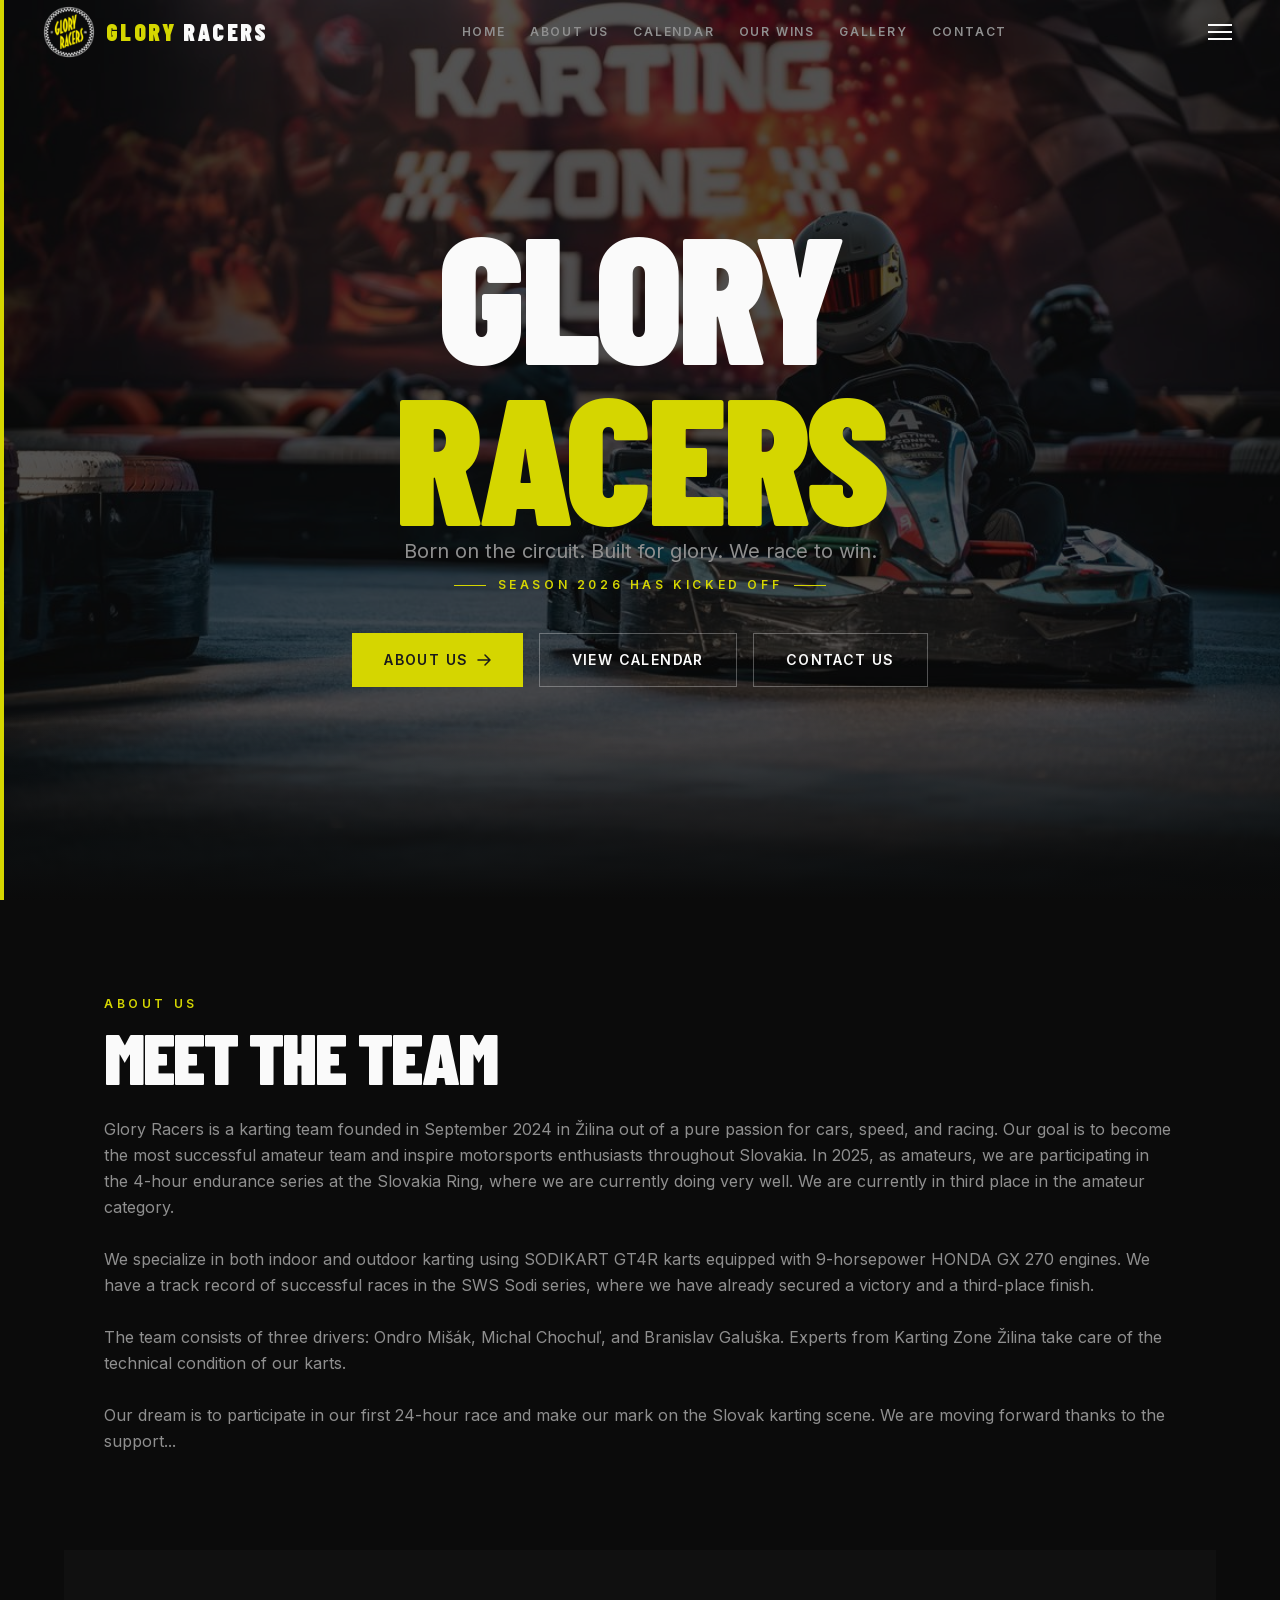
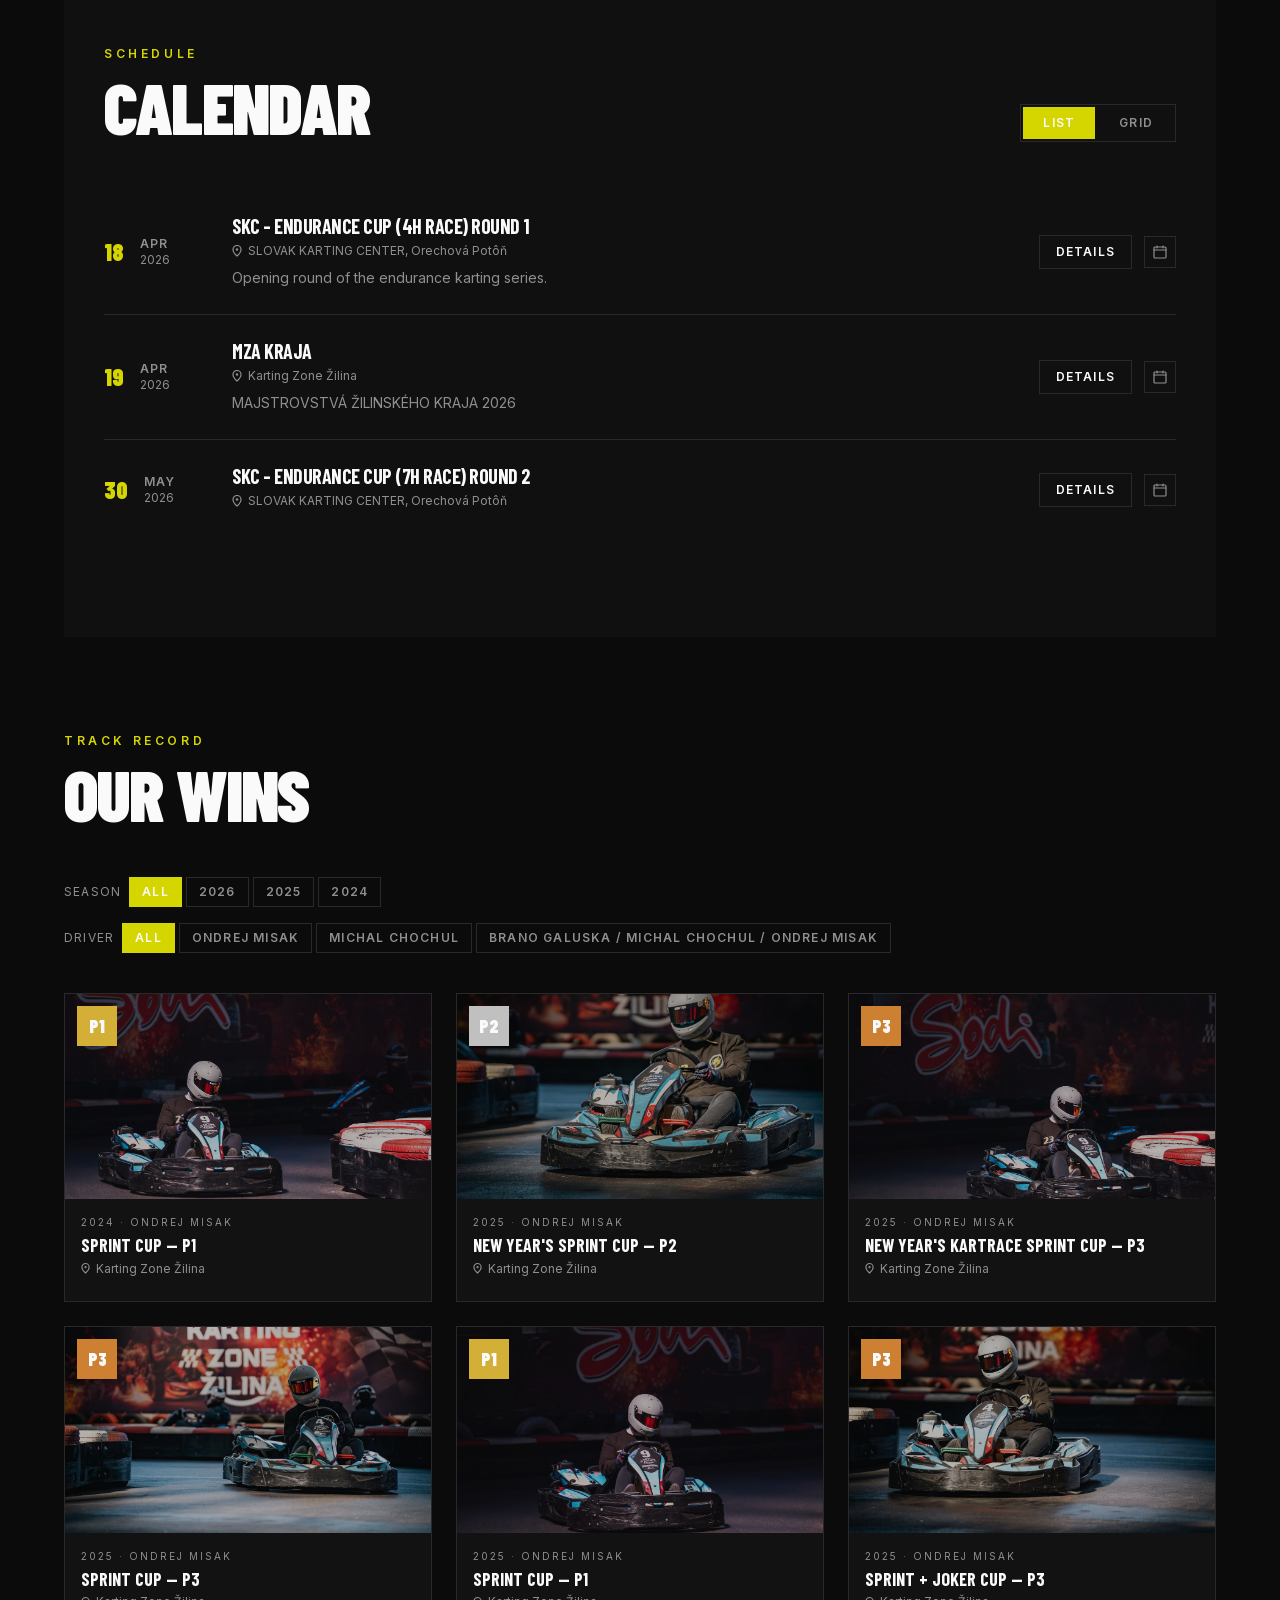
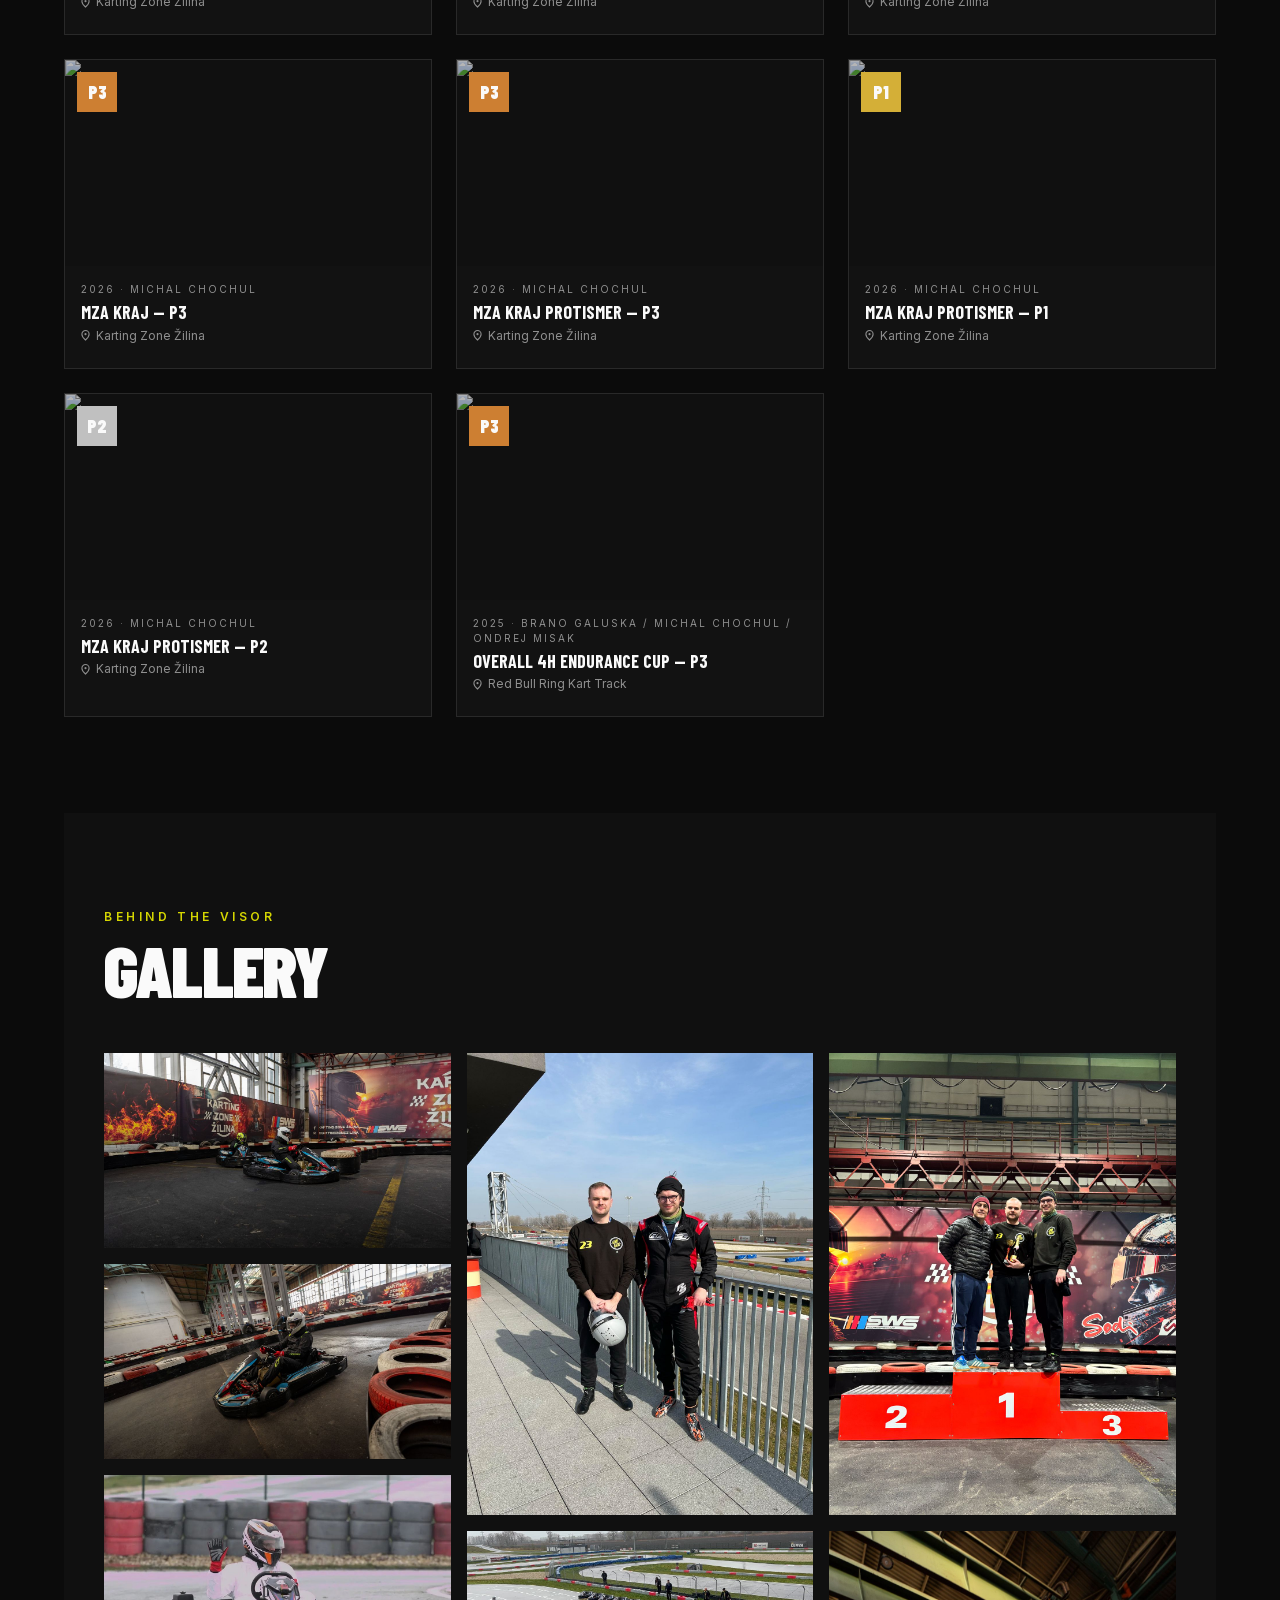
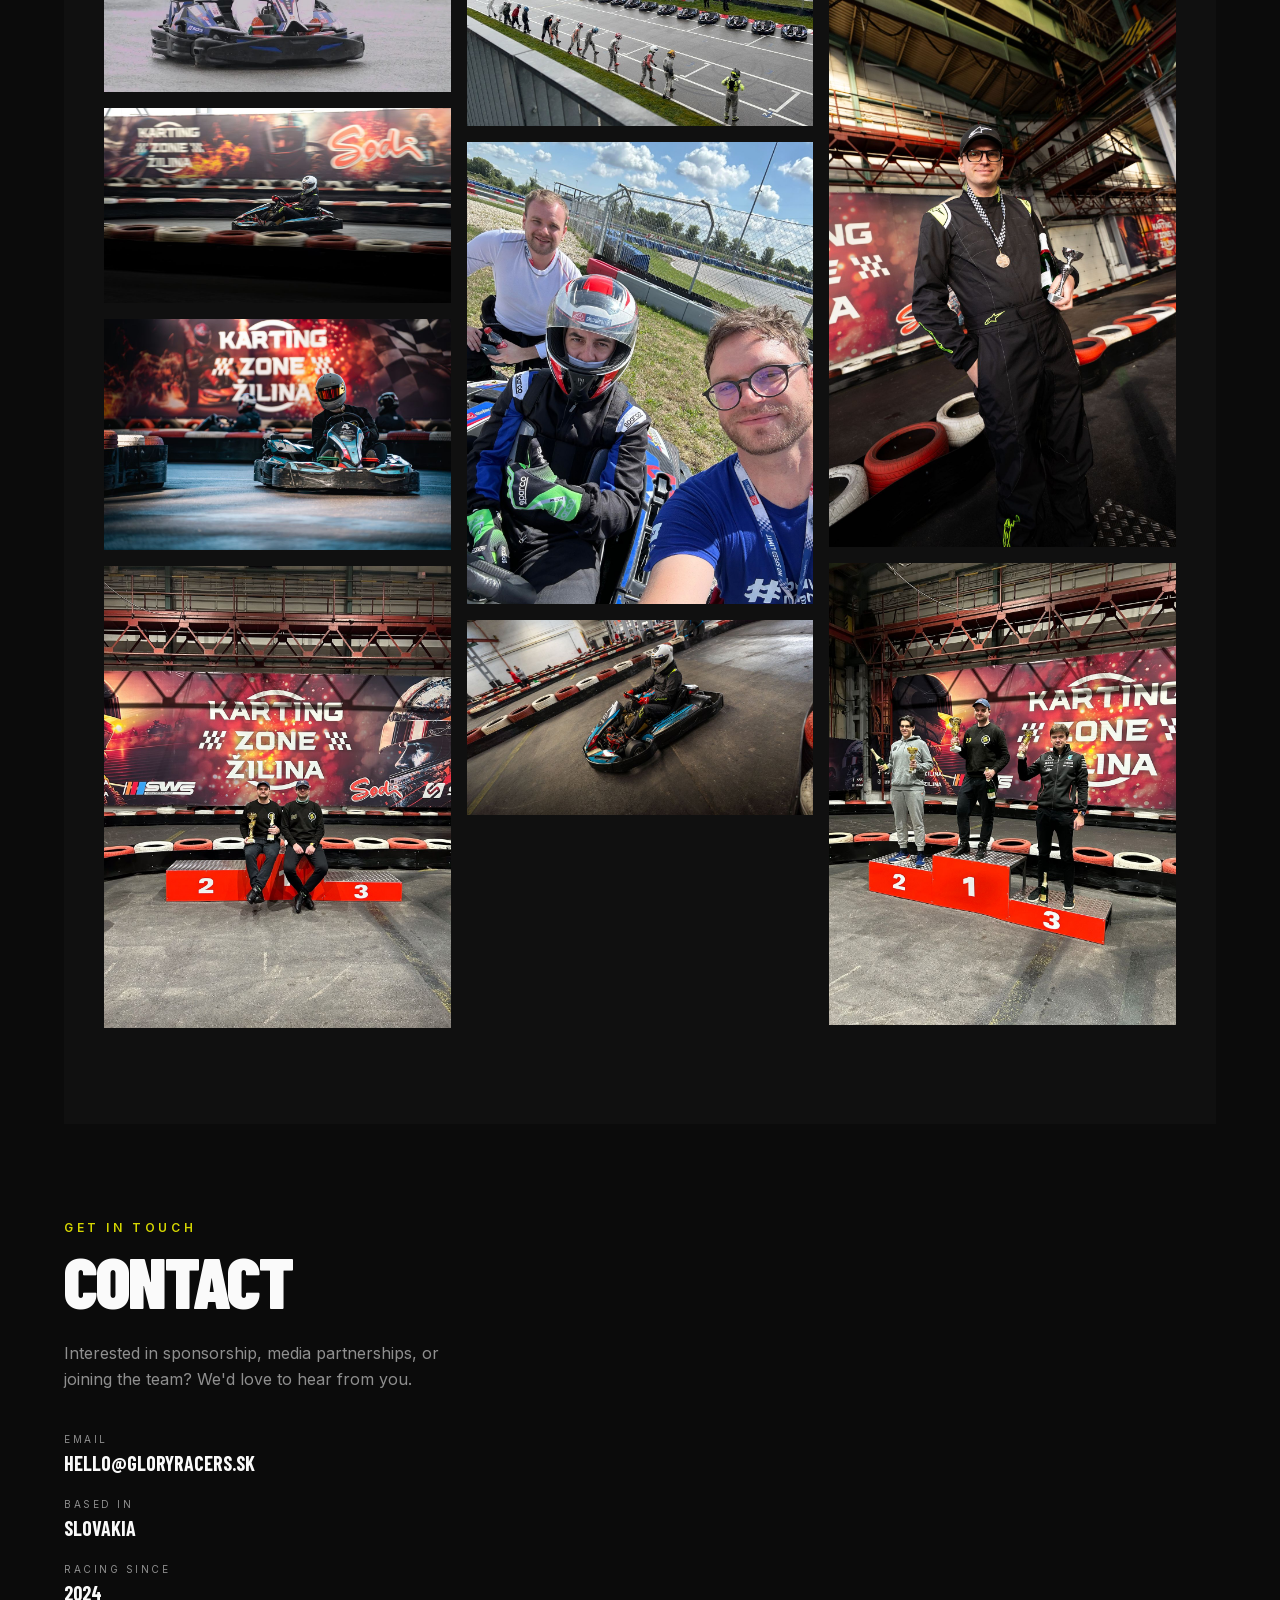
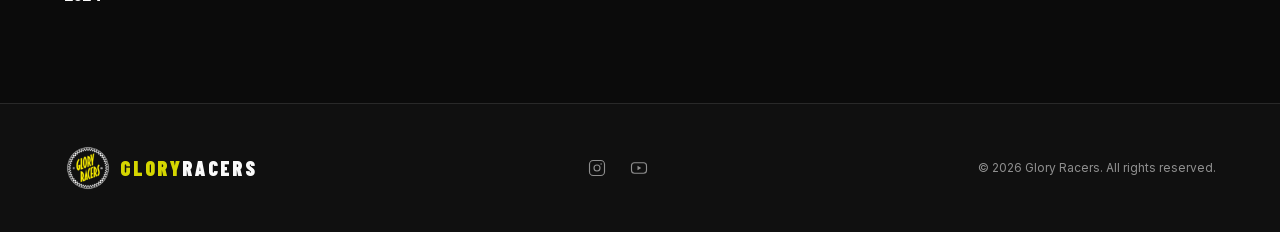
==== commit 425e3ad9: "Deploy static site 2026-04-05" ====
--- a/index.html
+++ b/index.html
@@ -1 +1 @@
-<!DOCTYPE html><html lang="en" class="barlow_condensed_b6661270-module__TSu6mW__variable inter_ea55aed0-module__KujYLq__variable"><head><meta charSet="utf-8"/><meta name="viewport" content="width=device-width, initial-scale=1"/><link rel="preload" href="./_next/static/media/303804218d80822e-s.p.11p_15xsjt-ie.woff2" as="font" crossorigin="" type="font/woff2"/><link rel="preload" href="./_next/static/media/4f530f52d514af96-s.p.0aapj9pyt9oam.woff2" as="font" crossorigin="" type="font/woff2"/><link rel="preload" href="./_next/static/media/83afe278b6a6bb3c-s.p.0q-301v4kxxnr.woff2" as="font" crossorigin="" type="font/woff2"/><link rel="preload" href="./_next/static/media/89232e6535d3b87e-s.p.0uy8evdve.ea3.woff2" as="font" crossorigin="" type="font/woff2"/><link rel="preload" href="./_next/static/media/d9b5d46d9a89ffe6-s.p.0agk34fg-1.z0.woff2" as="font" crossorigin="" type="font/woff2"/><link rel="preload" href="./_next/static/media/ddf6ae3f623ba878-s.p.0yabx1ygi_y9y.woff2" as="font" crossorigin="" type="font/woff2"/><link rel="preload" href="./logo/logo_glory-2-1.svg" as="image"/><link rel="preload" as="image" href="./hero-bg.jpg"/><link rel="stylesheet" href="./_next/static/chunks/06kcci0u01eyy.css" data-precedence="next"/><link rel="stylesheet" href="./_next/static/chunks/0m_othemtol__.css" data-precedence="next"/><link rel="preload" as="script" fetchPriority="low" href="./_next/static/chunks/11qk_vpw_zwkf.js"/><script src="./_next/static/chunks/0dx8l37msrp.y.js" async=""></script><script src="./_next/static/chunks/0vkgb7xyv-nko.js" async=""></script><script src="./_next/static/chunks/turbopack-17cizyi454ese.js" async=""></script><script src="./_next/static/chunks/0fsi8lw5utejl.js" async=""></script><script src="./_next/static/chunks/0d3tkj33oycf2.js" async=""></script><script src="./_next/static/chunks/0sphh3y3n~n3w.js" async=""></script><meta name="next-size-adjust" content=""/><title>Glory Racers — Karting Team</title><meta name="description" content="Official website of Glory Racers — a professional karting team competing at the highest level."/><link rel="icon" href="/favicon/favicon-32x32.png" media="(prefers-color-scheme: light)"/><link rel="icon" href="/favicon/favicon-32x32.png" media="(prefers-color-scheme: dark)"/><link rel="icon" href="/favicon/favicon.ico" type="image/svg+xml"/><link rel="apple-touch-icon" href="/favicon/apple-touch-icon.png"/><script src="./_next/static/chunks/03~yq9q893hmn.js" noModule=""></script></head><body class="font-sans antialiased bg-background text-foreground"><div hidden=""><!--$--><!--/$--></div><header class="fixed top-0 left-0 right-0 z-50 flex items-center justify-between px-6 md:px-10 h-16 transition-all duration-300 bg-transparent" role="banner"><button aria-label="Glory Racers — scroll to top" class="flex items-center gap-2 group cursor-pointer "><img src="./logo/logo_glory-2-1.svg" width="58px" alt="glory racers logo"/><span class="text-accent font-[family-name:var(--font-display)] font-black text-2xl tracking-widest uppercase leading-none">Glory <span class="text-foreground">Racers</span></span></button><nav class="hidden md:flex items-center gap-6" aria-label="Primary navigation"><button class="relative text-xs font-semibold tracking-[0.15em] uppercase text-muted-foreground hover:text-foreground transition-colors duration-200 group cursor-pointer">Home<span class="absolute -bottom-0.5 left-0 w-0 h-px bg-accent group-hover:w-full transition-all duration-300"></span></button><button class="relative text-xs font-semibold tracking-[0.15em] uppercase text-muted-foreground hover:text-foreground transition-colors duration-200 group cursor-pointer">About us<span class="absolute -bottom-0.5 left-0 w-0 h-px bg-accent group-hover:w-full transition-all duration-300"></span></button><button class="relative text-xs font-semibold tracking-[0.15em] uppercase text-muted-foreground hover:text-foreground transition-colors duration-200 group cursor-pointer">Calendar<span class="absolute -bottom-0.5 left-0 w-0 h-px bg-accent group-hover:w-full transition-all duration-300"></span></button><button class="relative text-xs font-semibold tracking-[0.15em] uppercase text-muted-foreground hover:text-foreground transition-colors duration-200 group cursor-pointer">Our Wins<span class="absolute -bottom-0.5 left-0 w-0 h-px bg-accent group-hover:w-full transition-all duration-300"></span></button><button class="relative text-xs font-semibold tracking-[0.15em] uppercase text-muted-foreground hover:text-foreground transition-colors duration-200 group cursor-pointer">Gallery<span class="absolute -bottom-0.5 left-0 w-0 h-px bg-accent group-hover:w-full transition-all duration-300"></span></button><button class="relative text-xs font-semibold tracking-[0.15em] uppercase text-muted-foreground hover:text-foreground transition-colors duration-200 group cursor-pointer">Contact<span class="absolute -bottom-0.5 left-0 w-0 h-px bg-accent group-hover:w-full transition-all duration-300"></span></button></nav><button aria-expanded="false" aria-controls="nav-overlay" aria-label="Open navigation" class="relative z-[60] flex flex-col justify-center items-center w-10 h-10 gap-[5px] md:hidden cursor-pointer"><span class="block w-6 h-0.5 bg-foreground transition-all duration-300 origin-center"></span><span class="block w-6 h-0.5 bg-foreground transition-all duration-300"></span><span class="block w-6 h-0.5 bg-foreground transition-all duration-300 origin-center"></span></button><button aria-expanded="false" aria-controls="nav-overlay" aria-label="Open navigation" class="relative z-[60] hidden md:flex flex-col justify-center items-center w-10 h-10 gap-[5px] cursor-pointer"><span class="block w-6 h-0.5 bg-foreground transition-all duration-300 origin-center"></span><span class="block w-6 h-0.5 bg-foreground transition-all duration-300"></span><span class="block w-6 h-0.5 bg-foreground transition-all duration-300 origin-center"></span></button></header><div id="nav-overlay" role="dialog" aria-modal="true" aria-label="Navigation menu" class="fixed inset-0 z-40 bg-background flex flex-col justify-center px-8 md:px-16 transition-all duration-500 opacity-0 pointer-events-none"><div class="absolute left-0 top-0 bottom-0 w-1 bg-accent transition-transform duration-500 scale-y-0" style="transform-origin:top"></div><nav aria-label="Full screen navigation"><ol class="flex flex-col gap-2"><li><button class="group flex items-baseline gap-5 text-left w-full transition-all duration-500 cursor-pointer opacity-0 -translate-x-8" style="transition-delay:0ms"><span class="text-xs font-mono text-accent w-6 shrink-0 select-none">01</span><span class="font-[family-name:var(--font-display)] font-black uppercase text-5xl md:text-7xl lg:text7xl tracking-tight text-foreground group-hover:text-accent transition-colors duration-200">Home</span></button></li><li><button class="group flex items-baseline gap-5 text-left w-full transition-all duration-500 cursor-pointer opacity-0 -translate-x-8" style="transition-delay:0ms"><span class="text-xs font-mono text-accent w-6 shrink-0 select-none">02</span><span class="font-[family-name:var(--font-display)] font-black uppercase text-5xl md:text-7xl lg:text7xl tracking-tight text-foreground group-hover:text-accent transition-colors duration-200">About us</span></button></li><li><button class="group flex items-baseline gap-5 text-left w-full transition-all duration-500 cursor-pointer opacity-0 -translate-x-8" style="transition-delay:0ms"><span class="text-xs font-mono text-accent w-6 shrink-0 select-none">03</span><span class="font-[family-name:var(--font-display)] font-black uppercase text-5xl md:text-7xl lg:text7xl tracking-tight text-foreground group-hover:text-accent transition-colors duration-200">Calendar</span></button></li><li><button class="group flex items-baseline gap-5 text-left w-full transition-all duration-500 cursor-pointer opacity-0 -translate-x-8" style="transition-delay:0ms"><span class="text-xs font-mono text-accent w-6 shrink-0 select-none">04</span><span class="font-[family-name:var(--font-display)] font-black uppercase text-5xl md:text-7xl lg:text7xl tracking-tight text-foreground group-hover:text-accent transition-colors duration-200">Our Wins</span></button></li><li><button class="group flex items-baseline gap-5 text-left w-full transition-all duration-500 cursor-pointer opacity-0 -translate-x-8" style="transition-delay:0ms"><span class="text-xs font-mono text-accent w-6 shrink-0 select-none">05</span><span class="font-[family-name:var(--font-display)] font-black uppercase text-5xl md:text-7xl lg:text7xl tracking-tight text-foreground group-hover:text-accent transition-colors duration-200">Gallery</span></button></li><li><button class="group flex items-baseline gap-5 text-left w-full transition-all duration-500 cursor-pointer opacity-0 -translate-x-8" style="transition-delay:0ms"><span class="text-xs font-mono text-accent w-6 shrink-0 select-none">06</span><span class="font-[family-name:var(--font-display)] font-black uppercase text-5xl md:text-7xl lg:text7xl tracking-tight text-foreground group-hover:text-accent transition-colors duration-200">Contact</span></button></li></ol></nav><div class="mt-16 flex gap-6 text-xs tracking-widest uppercase text-muted-foreground transition-all duration-500 opacity-0 translate-y-4" style="transition-delay:0ms"><a href="#" class="hover:text-accent transition-colors duration-200">Instagram</a><a href="#" class="hover:text-accent transition-colors duration-200">YouTube</a></div></div><main><section id="home" class="relative min-h-screen flex flex-col items-center justify-center overflow-hidden" aria-label="Hero"><div class="absolute inset-0"><img alt="Glory Racers karts racing on circuit" decoding="async" data-nimg="fill" class="object-cover object-center" style="position:absolute;height:100%;width:100%;left:0;top:0;right:0;bottom:0;color:transparent" src="./hero-bg.jpg"/><div class="absolute inset-0 bg-background/70"></div><div class="absolute bottom-0 left-0 right-0 h-48 bg-gradient-to-t from-background to-transparent"></div></div><div class="absolute left-0 top-0 bottom-0 w-1 bg-accent"></div><div class="relative z-10 text-center px-6 max-w-5xl mx-auto"><h1 class="font-[family-name:var(--font-display)] font-black uppercase tracking-tight text-foreground transition-all duration-700 text-[clamp(7rem,14vw,12rem)] leading-[0.9] opacity-0 translate-y-8" style="transition-delay:200ms"><p class="">Glory</p><p class="text-accent">Racers</p></h1><p class="text-lg md:text-xl text-muted-foreground max-w-lg mx-auto leading-relaxed transition-all duration-700 opacity-0 translate-y-6" style="transition-delay:350ms">Born on the circuit. Built for glory. We race to win.</p><div class="inline-flex items-center gap-3 transition-all duration-700 opacity-0 translate-y-4" style="transition-delay:100ms"><span class="h-px w-8 bg-accent"></span><span class="text-xs tracking-[0.3em] uppercase font-semibold text-accent">Season 2026 has kicked off</span><span class="h-px w-8 bg-accent"></span></div><div class="mt-10 flex flex-col sm:flex-row gap-4 justify-center transition-all duration-700 opacity-0 translate-y-6" style="transition-delay:480ms"><button class="group inline-flex items-center gap-2 bg-accent text-accent-foreground font-semibold text-secondary text-sm tracking-widest uppercase px-8 py-4 hover:bg-accent/90 transition-colors duration-200 cursor-pointer" aria-label="View about us">About us<svg width="14" height="14" viewBox="0 0 14 14" fill="none" aria-hidden="true" class="group-hover:translate-x-1 transition-transform duration-200"><path d="M1 7h12M8 2l5 5-5 5" stroke="currentColor" stroke-width="1.5" stroke-linecap="round" stroke-linejoin="round"></path></svg></button><button class="inline-flex items-center gap-2 border border-foreground/30 text-foreground font-semibold text-sm tracking-widest uppercase px-8 py-4 hover:border-foreground/60 hover:bg-foreground/5 transition-all duration-200 cursor-pointer" aria-label="View race calendar">View Calendar</button><button class="inline-flex items-center gap-2 border border-foreground/30 text-foreground font-semibold text-sm tracking-widest uppercase px-8 py-4 hover:border-foreground/60 hover:bg-foreground/5 transition-all duration-200 cursor-pointer" aria-label="Contact the team">Contact Us</button></div></div></section><section id="aboutus" class="py-24 px-6 md:px-10 max-w-6xl mx-auto" aria-labelledby="about-us-heading"><div class="max-w-6xl mx-auto"><div><p class="text-xs tracking-[0.3em] uppercase text-accent font-semibold mb-2">About us</p><h2 id="about-us-heading" class="font-[family-name:var(--font-display)] font-black uppercase text-5xl md:text-7xl leading-none tracking-tight text-foreground mb-6">Meet the Team</h2><p class="text-muted-foreground leading-relaxed">Glory Racers is a karting team founded in September 2024 in Žilina out of a pure passion for cars, speed, and racing. Our goal is to become the most successful amateur team and inspire motorsports enthusiasts throughout Slovakia. In 2025, as amateurs, we are participating in the 4-hour endurance series at the Slovakia Ring, where we are currently doing very well. We are currently in third place in the amateur category.<br/><br/>We specialize in both indoor and outdoor karting using SODIKART GT4R karts equipped with 9-horsepower HONDA GX 270 engines. We have a track record of successful races in the SWS Sodi series, where we have already secured a victory and a third-place finish.<br/><br/>The team consists of three drivers: Ondro Mišák, Michal Chochuľ, and Branislav Galuška. Experts from Karting Zone Žilina take care of the technical condition of our karts.<br/><br/>Our dream is to participate in our first 24-hour race and make our mark on the Slovak karting scene. We are moving forward thanks to the support...</p></div></div></section><section id="calendar" class="py-24 px-6 md:px-10 max-w-6xl mx-auto bg-secondary/30" aria-labelledby="calendar-heading"><div class="flex flex-col sm:flex-row sm:items-end justify-between gap-6 mb-12"><div><p class="text-xs tracking-[0.3em] uppercase text-accent font-semibold mb-2">Schedule</p><h2 id="calendar-heading" class="font-[family-name:var(--font-display)] font-black uppercase text-5xl md:text-7xl leading-none tracking-tight text-foreground">Calendar</h2></div><div class="flex items-center gap-1 border border-border p-0.5" role="group" aria-label="Calendar view toggle"><button aria-pressed="true" class="px-5 py-2 text-xs font-semibold tracking-widest uppercase transition-all duration-200 bg-accent text-accent-foreground">list</button><button aria-pressed="false" class="px-5 py-2 text-xs font-semibold tracking-widest uppercase transition-all duration-200 text-muted-foreground hover:text-foreground">grid</button></div></div><ol class="flex flex-col divide-y divide-border" aria-label="Race events list"><li class="group py-6 flex flex-col md:flex-row md:items-center gap-4 md:gap-8"><div class="flex items-center gap-4 md:w-24 shrink-0"><span class="text-2xl font-[family-name:var(--font-display)] font-black text-accent leading-none">18</span><div class="flex flex-col"><span class="text-xs font-semibold tracking-widest text-muted-foreground uppercase">APR</span><span class="text-xs text-muted-foreground">2026</span></div></div><div class="flex-1 min-w-0"><h3 class="font-[family-name:var(--font-display)] font-bold uppercase text-xl text-foreground tracking-tight leading-tight">SKC - ENDURANCE CUP (4H RACE) ROUND 1</h3><p class="text-xs text-muted-foreground mt-1 flex items-center gap-1.5"><svg width="10" height="12" viewBox="0 0 10 12" fill="none" aria-hidden="true" class="shrink-0"><path d="M5 11S1 7.5 1 4.5a4 4 0 018 0C9 7.5 5 11 5 11z" stroke="currentColor" stroke-width="1.2" fill="none"></path><circle cx="5" cy="4.5" r="1.2" fill="currentColor"></circle></svg>SLOVAK KARTING CENTER, Orechová Potôň</p><p class="text-sm text-muted-foreground mt-2 leading-relaxed max-w-lg">Opening round of the endurance karting series.</p></div><div class="flex items-center gap-3 shrink-0"><a href="https://www.sodiwseries.com/en-gb/races/slovak-karting-center/skc-endurance-cup-4h-race-round-1-130593.html" target="_blank" class="text-xs font-semibold tracking-widest uppercase text-foreground border border-border px-4 py-2 hover:border-foreground/60 transition-all duration-200">Details</a><button aria-label="Export SKC - ENDURANCE CUP (4H RACE) ROUND 1 to calendar" title="Export to iCal" class="p-2 border border-border text-muted-foreground hover:text-accent hover:border-accent transition-all duration-200"><svg width="14" height="14" viewBox="0 0 14 14" fill="none" aria-hidden="true"><rect x="1" y="2" width="12" height="11" rx="1" stroke="currentColor" stroke-width="1.2"></rect><path d="M1 5h12M4 1v2M10 1v2" stroke="currentColor" stroke-width="1.2" stroke-linecap="round"></path></svg></button></div></li><li class="group py-6 flex flex-col md:flex-row md:items-center gap-4 md:gap-8"><div class="flex items-center gap-4 md:w-24 shrink-0"><span class="text-2xl font-[family-name:var(--font-display)] font-black text-accent leading-none">19</span><div class="flex flex-col"><span class="text-xs font-semibold tracking-widest text-muted-foreground uppercase">APR</span><span class="text-xs text-muted-foreground">2026</span></div></div><div class="flex-1 min-w-0"><h3 class="font-[family-name:var(--font-display)] font-bold uppercase text-xl text-foreground tracking-tight leading-tight">MZA KRAJA</h3><p class="text-xs text-muted-foreground mt-1 flex items-center gap-1.5"><svg width="10" height="12" viewBox="0 0 10 12" fill="none" aria-hidden="true" class="shrink-0"><path d="M5 11S1 7.5 1 4.5a4 4 0 018 0C9 7.5 5 11 5 11z" stroke="currentColor" stroke-width="1.2" fill="none"></path><circle cx="5" cy="4.5" r="1.2" fill="currentColor"></circle></svg>Karting Zone Žilina</p><p class="text-sm text-muted-foreground mt-2 leading-relaxed max-w-lg">MAJSTROVSTVÁ ŽILINSKÉHO KRAJA 2026</p></div><div class="flex items-center gap-3 shrink-0"><a href="https://www.sodiwseries.com/en-gb/races/karting-zone-ijilina/mza-kraja-kategria-amatr-smer-134713.html " target="_blank" class="text-xs font-semibold tracking-widest uppercase text-foreground border border-border px-4 py-2 hover:border-foreground/60 transition-all duration-200">Details</a><button aria-label="Export MZA KRAJA to calendar" title="Export to iCal" class="p-2 border border-border text-muted-foreground hover:text-accent hover:border-accent transition-all duration-200"><svg width="14" height="14" viewBox="0 0 14 14" fill="none" aria-hidden="true"><rect x="1" y="2" width="12" height="11" rx="1" stroke="currentColor" stroke-width="1.2"></rect><path d="M1 5h12M4 1v2M10 1v2" stroke="currentColor" stroke-width="1.2" stroke-linecap="round"></path></svg></button></div></li><li class="group py-6 flex flex-col md:flex-row md:items-center gap-4 md:gap-8"><div class="flex items-center gap-4 md:w-24 shrink-0"><span class="text-2xl font-[family-name:var(--font-display)] font-black text-accent leading-none">30</span><div class="flex flex-col"><span class="text-xs font-semibold tracking-widest text-muted-foreground uppercase">MAY</span><span class="text-xs text-muted-foreground">2026</span></div></div><div class="flex-1 min-w-0"><h3 class="font-[family-name:var(--font-display)] font-bold uppercase text-xl text-foreground tracking-tight leading-tight">SKC - ENDURANCE CUP (7H RACE) ROUND 2</h3><p class="text-xs text-muted-foreground mt-1 flex items-center gap-1.5"><svg width="10" height="12" viewBox="0 0 10 12" fill="none" aria-hidden="true" class="shrink-0"><path d="M5 11S1 7.5 1 4.5a4 4 0 018 0C9 7.5 5 11 5 11z" stroke="currentColor" stroke-width="1.2" fill="none"></path><circle cx="5" cy="4.5" r="1.2" fill="currentColor"></circle></svg>SLOVAK KARTING CENTER, Orechová Potôň</p><p class="text-sm text-muted-foreground mt-2 leading-relaxed max-w-lg"></p></div><div class="flex items-center gap-3 shrink-0"><a href="https://www.sodiwseries.com/en-gb/races/slovak-karting-center/skc-endurance-cup-7h-race-round-2-132502.html" target="_blank" class="text-xs font-semibold tracking-widest uppercase text-foreground border border-border px-4 py-2 hover:border-foreground/60 transition-all duration-200">Details</a><button aria-label="Export SKC - ENDURANCE CUP (7H RACE) ROUND 2 to calendar" title="Export to iCal" class="p-2 border border-border text-muted-foreground hover:text-accent hover:border-accent transition-all duration-200"><svg width="14" height="14" viewBox="0 0 14 14" fill="none" aria-hidden="true"><rect x="1" y="2" width="12" height="11" rx="1" stroke="currentColor" stroke-width="1.2"></rect><path d="M1 5h12M4 1v2M10 1v2" stroke="currentColor" stroke-width="1.2" stroke-linecap="round"></path></svg></button></div></li></ol></section><section id="wins" class="py-24 px-6 md:px-10" aria-labelledby="wins-heading"><div class="max-w-6xl mx-auto"><div class="mb-12"><p class="text-xs tracking-[0.3em] uppercase text-accent font-semibold mb-2">Track Record</p><h2 id="wins-heading" class="font-[family-name:var(--font-display)] font-black uppercase text-5xl md:text-7xl leading-none tracking-tight text-foreground">Our Wins</h2></div><div class="flex flex-wrap gap-4 mb-10" role="group" aria-label="Filter wins"><div class="flex items-center gap-2"><span class="text-xs uppercase tracking-widest text-muted-foreground">Season</span><div class="flex gap-1"><button aria-pressed="true" class="px-3 py-1.5 cursor-pointer text-xs font-semibold tracking-widest uppercase border transition-all duration-200 bg-accent border-accent text-accent-foreground">All</button><button aria-pressed="false" class="px-3 py-1.5 cursor-pointer text-xs font-semibold tracking-widest uppercase border transition-all duration-200 border-border text-muted-foreground hover:text-foreground hover:border-foreground/40">2026</button><button aria-pressed="false" class="px-3 py-1.5 cursor-pointer text-xs font-semibold tracking-widest uppercase border transition-all duration-200 border-border text-muted-foreground hover:text-foreground hover:border-foreground/40">2025</button><button aria-pressed="false" class="px-3 py-1.5 cursor-pointer text-xs font-semibold tracking-widest uppercase border transition-all duration-200 border-border text-muted-foreground hover:text-foreground hover:border-foreground/40">2024</button></div></div><div class="flex items-center gap-2"><span class="text-xs uppercase tracking-widest text-muted-foreground">Driver</span><div class="flex flex-wrap gap-1"><button aria-pressed="true" class="px-3 cursor-pointer py-1.5 text-xs font-semibold tracking-widest uppercase border transition-all duration-200 bg-accent border-accent text-accent-foreground">All</button><button aria-pressed="false" class="px-3 cursor-pointer py-1.5 text-xs font-semibold tracking-widest uppercase border transition-all duration-200 border-border text-muted-foreground hover:text-foreground hover:border-foreground/40">Ondrej Misak</button><button aria-pressed="false" class="px-3 cursor-pointer py-1.5 text-xs font-semibold tracking-widest uppercase border transition-all duration-200 border-border text-muted-foreground hover:text-foreground hover:border-foreground/40">Michal Chochul</button><button aria-pressed="false" class="px-3 cursor-pointer py-1.5 text-xs font-semibold tracking-widest uppercase border transition-all duration-200 border-border text-muted-foreground hover:text-foreground hover:border-foreground/40">Brano Galuska / Michal Chochul / Ondrej Misak</button></div></div></div><div class="grid grid-cols-1 sm:grid-cols-2 lg:grid-cols-3 gap-6"><article class="group relative bg-card border border-border overflow-hidden cursor-pointer hover:border-accent/50 transition-all duration-300" tabindex="0" role="button" aria-label="View details for Sprint CUP — P1"><div class="relative aspect-video overflow-hidden"><img alt="Sprint CUP — P1" loading="lazy" decoding="async" data-nimg="fill" class="object-cover transition-transform duration-500 group-hover:scale-105" style="position:absolute;height:100%;width:100%;left:0;top:0;right:0;bottom:0;color:transparent" src="./wins/IMG_6265.jpg"/><div class="absolute inset-0 bg-background/30 group-hover:bg-background/10 transition-colors duration-300"></div><div class="absolute top-3 left-3 text-accent-foreground font-[family-name:var(--font-display)] font-black text-lg w-10 h-10 flex items-center justify-center leading-none bg-[#D4AF37]">P<!-- -->1</div></div><div class="p-4"><p class="text-[10px] tracking-[0.2em] uppercase text-muted-foreground">2024<!-- --> · <!-- -->Ondrej Misak</p><h3 class="font-[family-name:var(--font-display)] font-bold uppercase text-lg leading-tight mt-1 text-foreground group-hover:text-accent transition-colors duration-200">Sprint CUP — P1</h3><p class="text-xs text-muted-foreground mt-1 flex items-center gap-1.5"><svg width="9" height="11" viewBox="0 0 10 12" fill="none" aria-hidden="true" class="shrink-0"><path d="M5 11S1 7.5 1 4.5a4 4 0 018 0C9 7.5 5 11 5 11z" stroke="currentColor" stroke-width="1.2" fill="none"></path><circle cx="5" cy="4.5" r="1.2" fill="currentColor"></circle></svg>Karting Zone Žilina</p><p class="text-xs text-muted-foreground mt-2 leading-relaxed line-clamp-2"></p></div></article><article class="group relative bg-card border border-border overflow-hidden cursor-pointer hover:border-accent/50 transition-all duration-300" tabindex="0" role="button" aria-label="View details for New Year&#x27;s Sprint CUP — P2"><div class="relative aspect-video overflow-hidden"><img alt="New Year&#x27;s Sprint CUP — P2" loading="lazy" decoding="async" data-nimg="fill" class="object-cover transition-transform duration-500 group-hover:scale-105" style="position:absolute;height:100%;width:100%;left:0;top:0;right:0;bottom:0;color:transparent" src="./wins/IMG_6262.jpg"/><div class="absolute inset-0 bg-background/30 group-hover:bg-background/10 transition-colors duration-300"></div><div class="absolute top-3 left-3 text-accent-foreground font-[family-name:var(--font-display)] font-black text-lg w-10 h-10 flex items-center justify-center leading-none bg-[#C0C0C0]">P<!-- -->2</div></div><div class="p-4"><p class="text-[10px] tracking-[0.2em] uppercase text-muted-foreground">2025<!-- --> · <!-- -->Ondrej Misak</p><h3 class="font-[family-name:var(--font-display)] font-bold uppercase text-lg leading-tight mt-1 text-foreground group-hover:text-accent transition-colors duration-200">New Year&#x27;s Sprint CUP — P2</h3><p class="text-xs text-muted-foreground mt-1 flex items-center gap-1.5"><svg width="9" height="11" viewBox="0 0 10 12" fill="none" aria-hidden="true" class="shrink-0"><path d="M5 11S1 7.5 1 4.5a4 4 0 018 0C9 7.5 5 11 5 11z" stroke="currentColor" stroke-width="1.2" fill="none"></path><circle cx="5" cy="4.5" r="1.2" fill="currentColor"></circle></svg>Karting Zone Žilina</p><p class="text-xs text-muted-foreground mt-2 leading-relaxed line-clamp-2"></p></div></article><article class="group relative bg-card border border-border overflow-hidden cursor-pointer hover:border-accent/50 transition-all duration-300" tabindex="0" role="button" aria-label="View details for New Year&#x27;s KARTRACE Sprint CUP — P3"><div class="relative aspect-video overflow-hidden"><img alt="New Year&#x27;s KARTRACE Sprint CUP — P3" loading="lazy" decoding="async" data-nimg="fill" class="object-cover transition-transform duration-500 group-hover:scale-105" style="position:absolute;height:100%;width:100%;left:0;top:0;right:0;bottom:0;color:transparent" src="./wins/IMG_6266.jpg"/><div class="absolute inset-0 bg-background/30 group-hover:bg-background/10 transition-colors duration-300"></div><div class="absolute top-3 left-3 text-accent-foreground font-[family-name:var(--font-display)] font-black text-lg w-10 h-10 flex items-center justify-center leading-none bg-[#CD7F32]">P<!-- -->3</div></div><div class="p-4"><p class="text-[10px] tracking-[0.2em] uppercase text-muted-foreground">2025<!-- --> · <!-- -->Ondrej Misak</p><h3 class="font-[family-name:var(--font-display)] font-bold uppercase text-lg leading-tight mt-1 text-foreground group-hover:text-accent transition-colors duration-200">New Year&#x27;s KARTRACE Sprint CUP — P3</h3><p class="text-xs text-muted-foreground mt-1 flex items-center gap-1.5"><svg width="9" height="11" viewBox="0 0 10 12" fill="none" aria-hidden="true" class="shrink-0"><path d="M5 11S1 7.5 1 4.5a4 4 0 018 0C9 7.5 5 11 5 11z" stroke="currentColor" stroke-width="1.2" fill="none"></path><circle cx="5" cy="4.5" r="1.2" fill="currentColor"></circle></svg>Karting Zone Žilina</p><p class="text-xs text-muted-foreground mt-2 leading-relaxed line-clamp-2"></p></div></article><article class="group relative bg-card border border-border overflow-hidden cursor-pointer hover:border-accent/50 transition-all duration-300" tabindex="0" role="button" aria-label="View details for Sprint CUP — P3"><div class="relative aspect-video overflow-hidden"><img alt="Sprint CUP — P3" loading="lazy" decoding="async" data-nimg="fill" class="object-cover transition-transform duration-500 group-hover:scale-105" style="position:absolute;height:100%;width:100%;left:0;top:0;right:0;bottom:0;color:transparent" src="./wins/IMG_6263.jpg"/><div class="absolute inset-0 bg-background/30 group-hover:bg-background/10 transition-colors duration-300"></div><div class="absolute top-3 left-3 text-accent-foreground font-[family-name:var(--font-display)] font-black text-lg w-10 h-10 flex items-center justify-center leading-none bg-[#CD7F32]">P<!-- -->3</div></div><div class="p-4"><p class="text-[10px] tracking-[0.2em] uppercase text-muted-foreground">2025<!-- --> · <!-- -->Ondrej Misak</p><h3 class="font-[family-name:var(--font-display)] font-bold uppercase text-lg leading-tight mt-1 text-foreground group-hover:text-accent transition-colors duration-200">Sprint CUP — P3</h3><p class="text-xs text-muted-foreground mt-1 flex items-center gap-1.5"><svg width="9" height="11" viewBox="0 0 10 12" fill="none" aria-hidden="true" class="shrink-0"><path d="M5 11S1 7.5 1 4.5a4 4 0 018 0C9 7.5 5 11 5 11z" stroke="currentColor" stroke-width="1.2" fill="none"></path><circle cx="5" cy="4.5" r="1.2" fill="currentColor"></circle></svg>Karting Zone Žilina</p><p class="text-xs text-muted-foreground mt-2 leading-relaxed line-clamp-2"></p></div></article><article class="group relative bg-card border border-border overflow-hidden cursor-pointer hover:border-accent/50 transition-all duration-300" tabindex="0" role="button" aria-label="View details for Sprint CUP — P1"><div class="relative aspect-video overflow-hidden"><img alt="Sprint CUP — P1" loading="lazy" decoding="async" data-nimg="fill" class="object-cover transition-transform duration-500 group-hover:scale-105" style="position:absolute;height:100%;width:100%;left:0;top:0;right:0;bottom:0;color:transparent" src="./wins/IMG_6264.jpg"/><div class="absolute inset-0 bg-background/30 group-hover:bg-background/10 transition-colors duration-300"></div><div class="absolute top-3 left-3 text-accent-foreground font-[family-name:var(--font-display)] font-black text-lg w-10 h-10 flex items-center justify-center leading-none bg-[#D4AF37]">P<!-- -->1</div></div><div class="p-4"><p class="text-[10px] tracking-[0.2em] uppercase text-muted-foreground">2025<!-- --> · <!-- -->Ondrej Misak</p><h3 class="font-[family-name:var(--font-display)] font-bold uppercase text-lg leading-tight mt-1 text-foreground group-hover:text-accent transition-colors duration-200">Sprint CUP — P1</h3><p class="text-xs text-muted-foreground mt-1 flex items-center gap-1.5"><svg width="9" height="11" viewBox="0 0 10 12" fill="none" aria-hidden="true" class="shrink-0"><path d="M5 11S1 7.5 1 4.5a4 4 0 018 0C9 7.5 5 11 5 11z" stroke="currentColor" stroke-width="1.2" fill="none"></path><circle cx="5" cy="4.5" r="1.2" fill="currentColor"></circle></svg>Karting Zone Žilina</p><p class="text-xs text-muted-foreground mt-2 leading-relaxed line-clamp-2"></p></div></article><article class="group relative bg-card border border-border overflow-hidden cursor-pointer hover:border-accent/50 transition-all duration-300" tabindex="0" role="button" aria-label="View details for Sprint + Joker CUP — P3"><div class="relative aspect-video overflow-hidden"><img alt="Sprint + Joker CUP — P3" loading="lazy" decoding="async" data-nimg="fill" class="object-cover transition-transform duration-500 group-hover:scale-105" style="position:absolute;height:100%;width:100%;left:0;top:0;right:0;bottom:0;color:transparent" src="./wins/IMG_6261.jpg"/><div class="absolute inset-0 bg-background/30 group-hover:bg-background/10 transition-colors duration-300"></div><div class="absolute top-3 left-3 text-accent-foreground font-[family-name:var(--font-display)] font-black text-lg w-10 h-10 flex items-center justify-center leading-none bg-[#CD7F32]">P<!-- -->3</div></div><div class="p-4"><p class="text-[10px] tracking-[0.2em] uppercase text-muted-foreground">2025<!-- --> · <!-- -->Ondrej Misak</p><h3 class="font-[family-name:var(--font-display)] font-bold uppercase text-lg leading-tight mt-1 text-foreground group-hover:text-accent transition-colors duration-200">Sprint + Joker CUP — P3</h3><p class="text-xs text-muted-foreground mt-1 flex items-center gap-1.5"><svg width="9" height="11" viewBox="0 0 10 12" fill="none" aria-hidden="true" class="shrink-0"><path d="M5 11S1 7.5 1 4.5a4 4 0 018 0C9 7.5 5 11 5 11z" stroke="currentColor" stroke-width="1.2" fill="none"></path><circle cx="5" cy="4.5" r="1.2" fill="currentColor"></circle></svg>Karting Zone Žilina</p><p class="text-xs text-muted-foreground mt-2 leading-relaxed line-clamp-2"></p></div></article><article class="group relative bg-card border border-border overflow-hidden cursor-pointer hover:border-accent/50 transition-all duration-300" tabindex="0" role="button" aria-label="View details for MZA KRAJ — P3"><div class="relative aspect-video overflow-hidden"><img alt="MZA KRAJ — P3" loading="lazy" decoding="async" data-nimg="fill" class="object-cover transition-transform duration-500 group-hover:scale-105" style="position:absolute;height:100%;width:100%;left:0;top:0;right:0;bottom:0;color:transparent" src="./wins/win-3.jpg"/><div class="absolute inset-0 bg-background/30 group-hover:bg-background/10 transition-colors duration-300"></div><div class="absolute top-3 left-3 text-accent-foreground font-[family-name:var(--font-display)] font-black text-lg w-10 h-10 flex items-center justify-center leading-none bg-[#CD7F32]">P<!-- -->3</div></div><div class="p-4"><p class="text-[10px] tracking-[0.2em] uppercase text-muted-foreground">2026<!-- --> · <!-- -->Michal Chochul</p><h3 class="font-[family-name:var(--font-display)] font-bold uppercase text-lg leading-tight mt-1 text-foreground group-hover:text-accent transition-colors duration-200">MZA KRAJ — P3</h3><p class="text-xs text-muted-foreground mt-1 flex items-center gap-1.5"><svg width="9" height="11" viewBox="0 0 10 12" fill="none" aria-hidden="true" class="shrink-0"><path d="M5 11S1 7.5 1 4.5a4 4 0 018 0C9 7.5 5 11 5 11z" stroke="currentColor" stroke-width="1.2" fill="none"></path><circle cx="5" cy="4.5" r="1.2" fill="currentColor"></circle></svg>Karting Zone Žilina</p><p class="text-xs text-muted-foreground mt-2 leading-relaxed line-clamp-2"></p></div></article><article class="group relative bg-card border border-border overflow-hidden cursor-pointer hover:border-accent/50 transition-all duration-300" tabindex="0" role="button" aria-label="View details for MZA KRAJ Protismer — P3"><div class="relative aspect-video overflow-hidden"><img alt="MZA KRAJ Protismer — P3" loading="lazy" decoding="async" data-nimg="fill" class="object-cover transition-transform duration-500 group-hover:scale-105" style="position:absolute;height:100%;width:100%;left:0;top:0;right:0;bottom:0;color:transparent" src="./wins/win-3.jpg"/><div class="absolute inset-0 bg-background/30 group-hover:bg-background/10 transition-colors duration-300"></div><div class="absolute top-3 left-3 text-accent-foreground font-[family-name:var(--font-display)] font-black text-lg w-10 h-10 flex items-center justify-center leading-none bg-[#CD7F32]">P<!-- -->3</div></div><div class="p-4"><p class="text-[10px] tracking-[0.2em] uppercase text-muted-foreground">2026<!-- --> · <!-- -->Michal Chochul</p><h3 class="font-[family-name:var(--font-display)] font-bold uppercase text-lg leading-tight mt-1 text-foreground group-hover:text-accent transition-colors duration-200">MZA KRAJ Protismer — P3</h3><p class="text-xs text-muted-foreground mt-1 flex items-center gap-1.5"><svg width="9" height="11" viewBox="0 0 10 12" fill="none" aria-hidden="true" class="shrink-0"><path d="M5 11S1 7.5 1 4.5a4 4 0 018 0C9 7.5 5 11 5 11z" stroke="currentColor" stroke-width="1.2" fill="none"></path><circle cx="5" cy="4.5" r="1.2" fill="currentColor"></circle></svg>Karting Zone Žilina</p><p class="text-xs text-muted-foreground mt-2 leading-relaxed line-clamp-2"></p></div></article><article class="group relative bg-card border border-border overflow-hidden cursor-pointer hover:border-accent/50 transition-all duration-300" tabindex="0" role="button" aria-label="View details for MZA KRAJ Protismer — P1"><div class="relative aspect-video overflow-hidden"><img alt="MZA KRAJ Protismer — P1" loading="lazy" decoding="async" data-nimg="fill" class="object-cover transition-transform duration-500 group-hover:scale-105" style="position:absolute;height:100%;width:100%;left:0;top:0;right:0;bottom:0;color:transparent" src="./wins/win-3.jpg"/><div class="absolute inset-0 bg-background/30 group-hover:bg-background/10 transition-colors duration-300"></div><div class="absolute top-3 left-3 text-accent-foreground font-[family-name:var(--font-display)] font-black text-lg w-10 h-10 flex items-center justify-center leading-none bg-[#D4AF37]">P<!-- -->1</div></div><div class="p-4"><p class="text-[10px] tracking-[0.2em] uppercase text-muted-foreground">2026<!-- --> · <!-- -->Michal Chochul</p><h3 class="font-[family-name:var(--font-display)] font-bold uppercase text-lg leading-tight mt-1 text-foreground group-hover:text-accent transition-colors duration-200">MZA KRAJ Protismer — P1</h3><p class="text-xs text-muted-foreground mt-1 flex items-center gap-1.5"><svg width="9" height="11" viewBox="0 0 10 12" fill="none" aria-hidden="true" class="shrink-0"><path d="M5 11S1 7.5 1 4.5a4 4 0 018 0C9 7.5 5 11 5 11z" stroke="currentColor" stroke-width="1.2" fill="none"></path><circle cx="5" cy="4.5" r="1.2" fill="currentColor"></circle></svg>Karting Zone Žilina</p><p class="text-xs text-muted-foreground mt-2 leading-relaxed line-clamp-2"></p></div></article><article class="group relative bg-card border border-border overflow-hidden cursor-pointer hover:border-accent/50 transition-all duration-300" tabindex="0" role="button" aria-label="View details for MZA KRAJ Protismer — P2"><div class="relative aspect-video overflow-hidden"><img alt="MZA KRAJ Protismer — P2" loading="lazy" decoding="async" data-nimg="fill" class="object-cover transition-transform duration-500 group-hover:scale-105" style="position:absolute;height:100%;width:100%;left:0;top:0;right:0;bottom:0;color:transparent" src="./wins/win-3.jpg"/><div class="absolute inset-0 bg-background/30 group-hover:bg-background/10 transition-colors duration-300"></div><div class="absolute top-3 left-3 text-accent-foreground font-[family-name:var(--font-display)] font-black text-lg w-10 h-10 flex items-center justify-center leading-none bg-[#C0C0C0]">P<!-- -->2</div></div><div class="p-4"><p class="text-[10px] tracking-[0.2em] uppercase text-muted-foreground">2026<!-- --> · <!-- -->Michal Chochul</p><h3 class="font-[family-name:var(--font-display)] font-bold uppercase text-lg leading-tight mt-1 text-foreground group-hover:text-accent transition-colors duration-200">MZA KRAJ Protismer — P2</h3><p class="text-xs text-muted-foreground mt-1 flex items-center gap-1.5"><svg width="9" height="11" viewBox="0 0 10 12" fill="none" aria-hidden="true" class="shrink-0"><path d="M5 11S1 7.5 1 4.5a4 4 0 018 0C9 7.5 5 11 5 11z" stroke="currentColor" stroke-width="1.2" fill="none"></path><circle cx="5" cy="4.5" r="1.2" fill="currentColor"></circle></svg>Karting Zone Žilina</p><p class="text-xs text-muted-foreground mt-2 leading-relaxed line-clamp-2"></p></div></article><article class="group relative bg-card border border-border overflow-hidden cursor-pointer hover:border-accent/50 transition-all duration-300" tabindex="0" role="button" aria-label="View details for Overall 4H Endurance Cup — P3"><div class="relative aspect-video overflow-hidden"><img alt="Overall 4H Endurance Cup — P3" loading="lazy" decoding="async" data-nimg="fill" class="object-cover transition-transform duration-500 group-hover:scale-105" style="position:absolute;height:100%;width:100%;left:0;top:0;right:0;bottom:0;color:transparent" src="/win-3.jpg"/><div class="absolute inset-0 bg-background/30 group-hover:bg-background/10 transition-colors duration-300"></div><div class="absolute top-3 left-3 text-accent-foreground font-[family-name:var(--font-display)] font-black text-lg w-10 h-10 flex items-center justify-center leading-none bg-[#CD7F32]">P<!-- -->3</div></div><div class="p-4"><p class="text-[10px] tracking-[0.2em] uppercase text-muted-foreground">2025<!-- --> · <!-- -->Brano Galuska / Michal Chochul / Ondrej Misak</p><h3 class="font-[family-name:var(--font-display)] font-bold uppercase text-lg leading-tight mt-1 text-foreground group-hover:text-accent transition-colors duration-200">Overall 4H Endurance Cup — P3</h3><p class="text-xs text-muted-foreground mt-1 flex items-center gap-1.5"><svg width="9" height="11" viewBox="0 0 10 12" fill="none" aria-hidden="true" class="shrink-0"><path d="M5 11S1 7.5 1 4.5a4 4 0 018 0C9 7.5 5 11 5 11z" stroke="currentColor" stroke-width="1.2" fill="none"></path><circle cx="5" cy="4.5" r="1.2" fill="currentColor"></circle></svg>Red Bull Ring Kart Track</p><p class="text-xs text-muted-foreground mt-2 leading-relaxed line-clamp-2"></p></div></article></div></div></section><section id="gallery" class="py-24 px-6 md:px-10 max-w-6xl mx-auto bg-secondary/30" aria-labelledby="gallery-heading"><div class="mb-12"><p class="text-xs tracking-[0.3em] uppercase text-accent font-semibold mb-2">Behind the Visor</p><h2 id="gallery-heading" class="font-[family-name:var(--font-display)] font-black uppercase text-5xl md:text-7xl leading-none tracking-tight text-foreground">Gallery</h2></div><div class="columns-1 sm:columns-2 lg:columns-3 gap-4 [column-fill:balance]"><button aria-label="Open kart 3" class="relative w-full mb-4 overflow-hidden group cursor-pointer block focus:outline-none focus-visible:ring-2 focus-visible:ring-accent"><img alt="kart 3" loading="lazy" width="600" height="400" decoding="async" data-nimg="1" class="w-full h-auto object-cover transition-transform duration-500 group-hover:scale-105" style="color:transparent" src="./gallery/20260403_0008.jpg"/><div class="absolute inset-0 bg-background/0 group-hover:bg-background/40 transition-colors duration-300 flex items-center justify-center"><svg width="32" height="32" viewBox="0 0 32 32" fill="none" aria-hidden="true" class="opacity-0 group-hover:opacity-100 transition-opacity duration-300 text-foreground"><circle cx="16" cy="16" r="15" stroke="currentColor" stroke-width="1.5"></circle><path d="M11 16h10M16 11v10" stroke="currentColor" stroke-width="1.5" stroke-linecap="round"></path></svg></div></button><button aria-label="Open Karts" class="relative w-full mb-4 overflow-hidden group cursor-pointer block focus:outline-none focus-visible:ring-2 focus-visible:ring-accent"><img alt="Karts" loading="lazy" width="600" height="400" decoding="async" data-nimg="1" class="w-full h-auto object-cover transition-transform duration-500 group-hover:scale-105" style="color:transparent" src="./gallery/20260403_0001.jpg"/><div class="absolute inset-0 bg-background/0 group-hover:bg-background/40 transition-colors duration-300 flex items-center justify-center"><svg width="32" height="32" viewBox="0 0 32 32" fill="none" aria-hidden="true" class="opacity-0 group-hover:opacity-100 transition-opacity duration-300 text-foreground"><circle cx="16" cy="16" r="15" stroke="currentColor" stroke-width="1.5"></circle><path d="M11 16h10M16 11v10" stroke="currentColor" stroke-width="1.5" stroke-linecap="round"></path></svg></div></button><button aria-label="Open Podium" class="relative w-full mb-4 overflow-hidden group cursor-pointer block focus:outline-none focus-visible:ring-2 focus-visible:ring-accent"><img alt="Podium" loading="lazy" width="600" height="400" decoding="async" data-nimg="1" class="w-full h-auto object-cover transition-transform duration-500 group-hover:scale-105" style="color:transparent" src="./gallery/20260403_0005.jpg"/><div class="absolute inset-0 bg-background/0 group-hover:bg-background/40 transition-colors duration-300 flex items-center justify-center"><svg width="32" height="32" viewBox="0 0 32 32" fill="none" aria-hidden="true" class="opacity-0 group-hover:opacity-100 transition-opacity duration-300 text-foreground"><circle cx="16" cy="16" r="15" stroke="currentColor" stroke-width="1.5"></circle><path d="M11 16h10M16 11v10" stroke="currentColor" stroke-width="1.5" stroke-linecap="round"></path></svg></div></button><button aria-label="Open kart" class="relative w-full mb-4 overflow-hidden group cursor-pointer block focus:outline-none focus-visible:ring-2 focus-visible:ring-accent"><img alt="kart" loading="lazy" width="600" height="400" decoding="async" data-nimg="1" class="w-full h-auto object-cover transition-transform duration-500 group-hover:scale-105" style="color:transparent" src="./gallery/20260403_0010.jpg"/><div class="absolute inset-0 bg-background/0 group-hover:bg-background/40 transition-colors duration-300 flex items-center justify-center"><svg width="32" height="32" viewBox="0 0 32 32" fill="none" aria-hidden="true" class="opacity-0 group-hover:opacity-100 transition-opacity duration-300 text-foreground"><circle cx="16" cy="16" r="15" stroke="currentColor" stroke-width="1.5"></circle><path d="M11 16h10M16 11v10" stroke="currentColor" stroke-width="1.5" stroke-linecap="round"></path></svg></div></button><button aria-label="Open Close-up" class="relative w-full mb-4 overflow-hidden group cursor-pointer block focus:outline-none focus-visible:ring-2 focus-visible:ring-accent"><img alt="Close-up" loading="lazy" width="600" height="400" decoding="async" data-nimg="1" class="w-full h-auto object-cover transition-transform duration-500 group-hover:scale-105" style="color:transparent" src="./gallery/20260403_0002.jpg"/><div class="absolute inset-0 bg-background/0 group-hover:bg-background/40 transition-colors duration-300 flex items-center justify-center"><svg width="32" height="32" viewBox="0 0 32 32" fill="none" aria-hidden="true" class="opacity-0 group-hover:opacity-100 transition-opacity duration-300 text-foreground"><circle cx="16" cy="16" r="15" stroke="currentColor" stroke-width="1.5"></circle><path d="M11 16h10M16 11v10" stroke="currentColor" stroke-width="1.5" stroke-linecap="round"></path></svg></div></button><button aria-label="Open kart" class="relative w-full mb-4 overflow-hidden group cursor-pointer block focus:outline-none focus-visible:ring-2 focus-visible:ring-accent"><img alt="kart" loading="lazy" width="600" height="400" decoding="async" data-nimg="1" class="w-full h-auto object-cover transition-transform duration-500 group-hover:scale-105" style="color:transparent" src="./gallery/20260403_0011.jpg"/><div class="absolute inset-0 bg-background/0 group-hover:bg-background/40 transition-colors duration-300 flex items-center justify-center"><svg width="32" height="32" viewBox="0 0 32 32" fill="none" aria-hidden="true" class="opacity-0 group-hover:opacity-100 transition-opacity duration-300 text-foreground"><circle cx="16" cy="16" r="15" stroke="currentColor" stroke-width="1.5"></circle><path d="M11 16h10M16 11v10" stroke="currentColor" stroke-width="1.5" stroke-linecap="round"></path></svg></div></button><button aria-label="Open pit lane" class="relative w-full mb-4 overflow-hidden group cursor-pointer block focus:outline-none focus-visible:ring-2 focus-visible:ring-accent"><img alt="pit lane" loading="lazy" width="600" height="800" decoding="async" data-nimg="1" class="w-full h-auto object-cover transition-transform duration-500 group-hover:scale-105" style="color:transparent" src="./gallery/20260403_0003.jpg"/><div class="absolute inset-0 bg-background/0 group-hover:bg-background/40 transition-colors duration-300 flex items-center justify-center"><svg width="32" height="32" viewBox="0 0 32 32" fill="none" aria-hidden="true" class="opacity-0 group-hover:opacity-100 transition-opacity duration-300 text-foreground"><circle cx="16" cy="16" r="15" stroke="currentColor" stroke-width="1.5"></circle><path d="M11 16h10M16 11v10" stroke="currentColor" stroke-width="1.5" stroke-linecap="round"></path></svg></div></button><button aria-label="Open Two karts " class="relative w-full mb-4 overflow-hidden group cursor-pointer block focus:outline-none focus-visible:ring-2 focus-visible:ring-accent"><img alt="Two karts " loading="lazy" width="600" height="400" decoding="async" data-nimg="1" class="w-full h-auto object-cover transition-transform duration-500 group-hover:scale-105" style="color:transparent" src="./gallery/20260403_0004.jpg"/><div class="absolute inset-0 bg-background/0 group-hover:bg-background/40 transition-colors duration-300 flex items-center justify-center"><svg width="32" height="32" viewBox="0 0 32 32" fill="none" aria-hidden="true" class="opacity-0 group-hover:opacity-100 transition-opacity duration-300 text-foreground"><circle cx="16" cy="16" r="15" stroke="currentColor" stroke-width="1.5"></circle><path d="M11 16h10M16 11v10" stroke="currentColor" stroke-width="1.5" stroke-linecap="round"></path></svg></div></button><button aria-label="Open kart" class="relative w-full mb-4 overflow-hidden group cursor-pointer block focus:outline-none focus-visible:ring-2 focus-visible:ring-accent"><img alt="kart" loading="lazy" width="600" height="400" decoding="async" data-nimg="1" class="w-full h-auto object-cover transition-transform duration-500 group-hover:scale-105" style="color:transparent" src="./gallery/20260403_0013.jpg"/><div class="absolute inset-0 bg-background/0 group-hover:bg-background/40 transition-colors duration-300 flex items-center justify-center"><svg width="32" height="32" viewBox="0 0 32 32" fill="none" aria-hidden="true" class="opacity-0 group-hover:opacity-100 transition-opacity duration-300 text-foreground"><circle cx="16" cy="16" r="15" stroke="currentColor" stroke-width="1.5"></circle><path d="M11 16h10M16 11v10" stroke="currentColor" stroke-width="1.5" stroke-linecap="round"></path></svg></div></button><button aria-label="Open kart 2" class="relative w-full mb-4 overflow-hidden group cursor-pointer block focus:outline-none focus-visible:ring-2 focus-visible:ring-accent"><img alt="kart 2" loading="lazy" width="600" height="400" decoding="async" data-nimg="1" class="w-full h-auto object-cover transition-transform duration-500 group-hover:scale-105" style="color:transparent" src="./gallery/20260403_0009.jpg"/><div class="absolute inset-0 bg-background/0 group-hover:bg-background/40 transition-colors duration-300 flex items-center justify-center"><svg width="32" height="32" viewBox="0 0 32 32" fill="none" aria-hidden="true" class="opacity-0 group-hover:opacity-100 transition-opacity duration-300 text-foreground"><circle cx="16" cy="16" r="15" stroke="currentColor" stroke-width="1.5"></circle><path d="M11 16h10M16 11v10" stroke="currentColor" stroke-width="1.5" stroke-linecap="round"></path></svg></div></button><button aria-label="Open karting" class="relative w-full mb-4 overflow-hidden group cursor-pointer block focus:outline-none focus-visible:ring-2 focus-visible:ring-accent"><img alt="karting" loading="lazy" width="600" height="400" decoding="async" data-nimg="1" class="w-full h-auto object-cover transition-transform duration-500 group-hover:scale-105" style="color:transparent" src="./gallery/20260403_0007.jpg"/><div class="absolute inset-0 bg-background/0 group-hover:bg-background/40 transition-colors duration-300 flex items-center justify-center"><svg width="32" height="32" viewBox="0 0 32 32" fill="none" aria-hidden="true" class="opacity-0 group-hover:opacity-100 transition-opacity duration-300 text-foreground"><circle cx="16" cy="16" r="15" stroke="currentColor" stroke-width="1.5"></circle><path d="M11 16h10M16 11v10" stroke="currentColor" stroke-width="1.5" stroke-linecap="round"></path></svg></div></button><button aria-label="Open kart" class="relative w-full mb-4 overflow-hidden group cursor-pointer block focus:outline-none focus-visible:ring-2 focus-visible:ring-accent"><img alt="kart" loading="lazy" width="600" height="400" decoding="async" data-nimg="1" class="w-full h-auto object-cover transition-transform duration-500 group-hover:scale-105" style="color:transparent" src="./gallery/20260403_0006.jpg"/><div class="absolute inset-0 bg-background/0 group-hover:bg-background/40 transition-colors duration-300 flex items-center justify-center"><svg width="32" height="32" viewBox="0 0 32 32" fill="none" aria-hidden="true" class="opacity-0 group-hover:opacity-100 transition-opacity duration-300 text-foreground"><circle cx="16" cy="16" r="15" stroke="currentColor" stroke-width="1.5"></circle><path d="M11 16h10M16 11v10" stroke="currentColor" stroke-width="1.5" stroke-linecap="round"></path></svg></div></button><button aria-label="Open kart" class="relative w-full mb-4 overflow-hidden group cursor-pointer block focus:outline-none focus-visible:ring-2 focus-visible:ring-accent"><img alt="kart" loading="lazy" width="600" height="400" decoding="async" data-nimg="1" class="w-full h-auto object-cover transition-transform duration-500 group-hover:scale-105" style="color:transparent" src="./gallery/20260403_0012.jpg"/><div class="absolute inset-0 bg-background/0 group-hover:bg-background/40 transition-colors duration-300 flex items-center justify-center"><svg width="32" height="32" viewBox="0 0 32 32" fill="none" aria-hidden="true" class="opacity-0 group-hover:opacity-100 transition-opacity duration-300 text-foreground"><circle cx="16" cy="16" r="15" stroke="currentColor" stroke-width="1.5"></circle><path d="M11 16h10M16 11v10" stroke="currentColor" stroke-width="1.5" stroke-linecap="round"></path></svg></div></button></div></section><section id="contact" class="py-24 px-6 md:px-10 " aria-labelledby="contact-heading"><div class="max-w-6xl mx-auto grid md:grid-cols-2 gap-16 items-start"><div><p class="text-xs tracking-[0.3em] uppercase text-accent font-semibold mb-2">Get In Touch</p><h2 id="contact-heading" class="font-[family-name:var(--font-display)] font-black uppercase text-5xl md:text-7xl leading-none tracking-tight text-foreground mb-6">Contact</h2><p class="text-muted-foreground leading-relaxed max-w-sm mb-10">Interested in sponsorship, media partnerships, or joining the team? We&#x27;d love to hear from you.</p><dl class="flex flex-col gap-5"><div><dt class="text-[10px] tracking-[0.25em] uppercase text-muted-foreground">Email</dt><dd class="font-[family-name:var(--font-display)] font-bold uppercase text-xl text-foreground mt-0.5">hello@gloryracers.sk</dd></div><div><dt class="text-[10px] tracking-[0.25em] uppercase text-muted-foreground">Based in</dt><dd class="font-[family-name:var(--font-display)] font-bold uppercase text-xl text-foreground mt-0.5">Slovakia</dd></div><div><dt class="text-[10px] tracking-[0.25em] uppercase text-muted-foreground">Racing since</dt><dd class="font-[family-name:var(--font-display)] font-bold uppercase text-xl text-foreground mt-0.5">2024</dd></div></dl></div></div></section></main><footer class="border-t border-border py-10 px-6 md:px-10 bg-secondary/30" role="contentinfo"><div class="max-w-6xl mx-auto flex flex-col md:flex-row items-center justify-between gap-6"><div class="flex items-center gap-2"><img src="./logo/logo_glory-2-1.svg" width="48px" alt="glory racers logo"/><span class="font-[family-name:var(--font-display)] font-black text-xl uppercase tracking-widest"><span class="text-accent">Glory</span><span class="text-foreground">Racers</span></span></div><nav aria-label="Social media links" class="flex items-center gap-6"><a href="https://www.instagram.com/gloryracers/" aria-label="Instagram" class="text-muted-foreground hover:text-accent transition-colors duration-200"><svg width="18" height="18" viewBox="0 0 24 24" fill="none" aria-hidden="true"><rect x="2" y="2" width="20" height="20" rx="5" stroke="currentColor" stroke-width="1.5"></rect><circle cx="12" cy="12" r="4" stroke="currentColor" stroke-width="1.5"></circle><circle cx="17.5" cy="6.5" r="1" fill="currentColor"></circle></svg></a><a href="#" aria-label="YouTube" class="text-muted-foreground hover:text-accent transition-colors duration-200"><svg width="18" height="18" viewBox="0 0 24 24" fill="none" aria-hidden="true"><rect x="2" y="5" width="20" height="14" rx="4" stroke="currentColor" stroke-width="1.5"></rect><path d="M10 9l5 3-5 3V9z" fill="currentColor"></path></svg></a></nav><p class="text-xs text-muted-foreground text-center md:text-right">© <!-- -->2026<!-- --> Glory Racers. All rights reserved.</p></div></footer><!--$--><!--/$--><script src="./_next/static/chunks/11qk_vpw_zwkf.js" id="_R_" async=""></script><script>(self.__next_f=self.__next_f||[]).push([0])</script><script>self.__next_f.push([1,"1:\"$Sreact.fragment\"\n2:I[39756,[\"./_next/static/chunks/0fsi8lw5utejl.js\",\"./_next/static/chunks/0d3tkj33oycf2.js\"],\"default\"]\n3:I[37457,[\"./_next/static/chunks/0fsi8lw5utejl.js\",\"./_next/static/chunks/0d3tkj33oycf2.js\"],\"default\"]\n4:I[48303,[\"./_next/static/chunks/0fsi8lw5utejl.js\",\"./_next/static/chunks/0d3tkj33oycf2.js\",\"./_next/static/chunks/0sphh3y3n~n3w.js\"],\"SiteHeader\"]\n5:I[98924,[\"./_next/static/chunks/0fsi8lw5utejl.js\",\"./_next/static/chunks/0d3tkj33oycf2.js\",\"./_next/static/chunks/0sphh3y3n~n3w.js\"],\"HeroSection\"]\n6:I[55406,[\"./_next/static/chunks/0fsi8lw5utejl.js\",\"./_next/static/chunks/0d3tkj33oycf2.js\",\"./_next/static/chunks/0sphh3y3n~n3w.js\"],\"AboutUsSection\"]\n7:I[99226,[\"./_next/static/chunks/0fsi8lw5utejl.js\",\"./_next/static/chunks/0d3tkj33oycf2.js\",\"./_next/static/chunks/0sphh3y3n~n3w.js\"],\"CalendarSection\"]\n8:I[97088,[\"./_next/static/chunks/0fsi8lw5utejl.js\",\"./_next/static/chunks/0d3tkj33oycf2.js\",\"./_next/static/chunks/0sphh3y3n~n3w.js\"],\"WinsSection\"]\n9:I[42121,[\"./_next/static/chunks/0fsi8lw5utejl.js\",\"./_next/static/chunks/0d3tkj33oycf2.js\",\"./_next/static/chunks/0sphh3y3n~n3w.js\"],\"GallerySection\"]\na:I[9785,[\"./_next/static/chunks/0fsi8lw5utejl.js\",\"./_next/static/chunks/0d3tkj33oycf2.js\",\"./_next/static/chunks/0sphh3y3n~n3w.js\"],\"ContactSection\"]\nb:I[97367,[\"./_next/static/chunks/0fsi8lw5utejl.js\",\"./_next/static/chunks/0d3tkj33oycf2.js\"],\"OutletBoundary\"]\nc:\"$Sreact.suspense\"\ne:I[97367,[\"./_next/static/chunks/0fsi8lw5utejl.js\",\"./_next/static/chunks/0d3tkj33oycf2.js\"],\"ViewportBoundary\"]\n10:I[97367,[\"./_next/static/chunks/0fsi8lw5utejl.js\",\"./_next/static/chunks/0d3tkj33oycf2.js\"],\"MetadataBoundary\"]\n13:I[68027,[\"./_next/static/chunks/0fsi8lw5utejl.js\",\"./_next/static/chunks/0d3tkj33oycf2.js\"],\"default\",1]\n:HL[\"./_next/static/chunks/06kcci0u01eyy.css\",\"style\"]\n:HL[\"./_next/static/chunks/0m_othemtol__.css\",\"style\"]\n:HL[\"./_next/static/media/303804218d80822e-s.p.11p_15xsjt-ie.woff2\",\"font\",{\"crossOrigin\":\"\",\"type\":\"font/woff2\"}]\n:HL[\"./_next/static/media/4f530f52d514af96-s.p.0aapj9pyt9oam.woff2\",\"font\",{\"crossOrigin\":\"\",\"type\":\"font/woff2\"}]\n:HL[\"./_next/static/media/83afe278b6a6bb3c-s.p.0q-301v4kxxnr.woff2\",\"font\",{\"crossOrigin\":\"\",\"type\":\"font/woff2\"}]\n:HL[\"./_next/static/media/89232e6535d3b87e-s.p.0uy8evdve.ea3.woff2\",\"font\",{\"crossOrigin\":\"\",\"type\":\"font/woff2\"}]\n:HL[\"./_next/static/media/d9b5d46d9a89ffe6-s.p.0agk34fg-1.z0.woff2\",\"font\",{\"crossOrigin\":\"\",\"type\":\"font/woff2\"}]\n:HL[\"./_next/static/media/ddf6ae3f623ba878-s.p.0yabx1ygi_y9y.woff2\",\"font\",{\"crossOrigin\":\"\",\"type\":\"font/woff2\"}]\n:HL[\"./logo/logo_glory-2-1.svg\",\"image\"]\n"])</script><script>self.__next_f.push([1,"0:{\"P\":null,\"c\":[\"\",\"\"],\"q\":\"\",\"i\":false,\"f\":[[[\"\",{\"children\":[\"__PAGE__\",{}]},\"$undefined\",\"$undefined\",16],[[\"$\",\"$1\",\"c\",{\"children\":[[[\"$\",\"link\",\"0\",{\"rel\":\"stylesheet\",\"href\":\"./_next/static/chunks/06kcci0u01eyy.css\",\"precedence\":\"next\",\"crossOrigin\":\"$undefined\",\"nonce\":\"$undefined\"}],[\"$\",\"link\",\"1\",{\"rel\":\"stylesheet\",\"href\":\"./_next/static/chunks/0m_othemtol__.css\",\"precedence\":\"next\",\"crossOrigin\":\"$undefined\",\"nonce\":\"$undefined\"}],[\"$\",\"script\",\"script-0\",{\"src\":\"./_next/static/chunks/0fsi8lw5utejl.js\",\"async\":true,\"nonce\":\"$undefined\"}],[\"$\",\"script\",\"script-1\",{\"src\":\"./_next/static/chunks/0d3tkj33oycf2.js\",\"async\":true,\"nonce\":\"$undefined\"}]],[\"$\",\"html\",null,{\"lang\":\"en\",\"className\":\"barlow_condensed_b6661270-module__TSu6mW__variable inter_ea55aed0-module__KujYLq__variable\",\"children\":[\"$\",\"body\",null,{\"className\":\"font-sans antialiased bg-background text-foreground\",\"children\":[\"$\",\"$L2\",null,{\"parallelRouterKey\":\"children\",\"error\":\"$undefined\",\"errorStyles\":\"$undefined\",\"errorScripts\":\"$undefined\",\"template\":[\"$\",\"$L3\",null,{}],\"templateStyles\":\"$undefined\",\"templateScripts\":\"$undefined\",\"notFound\":[[[\"$\",\"title\",null,{\"children\":\"404: This page could not be found.\"}],[\"$\",\"div\",null,{\"style\":{\"fontFamily\":\"system-ui,\\\"Segoe UI\\\",Roboto,Helvetica,Arial,sans-serif,\\\"Apple Color Emoji\\\",\\\"Segoe UI Emoji\\\"\",\"height\":\"100vh\",\"textAlign\":\"center\",\"display\":\"flex\",\"flexDirection\":\"column\",\"alignItems\":\"center\",\"justifyContent\":\"center\"},\"children\":[\"$\",\"div\",null,{\"children\":[[\"$\",\"style\",null,{\"dangerouslySetInnerHTML\":{\"__html\":\"body{color:#000;background:#fff;margin:0}.next-error-h1{border-right:1px solid rgba(0,0,0,.3)}@media (prefers-color-scheme:dark){body{color:#fff;background:#000}.next-error-h1{border-right:1px solid rgba(255,255,255,.3)}}\"}}],[\"$\",\"h1\",null,{\"className\":\"next-error-h1\",\"style\":{\"display\":\"inline-block\",\"margin\":\"0 20px 0 0\",\"padding\":\"0 23px 0 0\",\"fontSize\":24,\"fontWeight\":500,\"verticalAlign\":\"top\",\"lineHeight\":\"49px\"},\"children\":404}],[\"$\",\"div\",null,{\"style\":{\"display\":\"inline-block\"},\"children\":[\"$\",\"h2\",null,{\"style\":{\"fontSize\":14,\"fontWeight\":400,\"lineHeight\":\"49px\",\"margin\":0},\"children\":\"This page could not be found.\"}]}]]}]}]],[]],\"forbidden\":\"$undefined\",\"unauthorized\":\"$undefined\"}]}]}]]}],{\"children\":[[\"$\",\"$1\",\"c\",{\"children\":[[[\"$\",\"$L4\",null,{}],[\"$\",\"main\",null,{\"children\":[[\"$\",\"$L5\",null,{}],[\"$\",\"$L6\",null,{}],[\"$\",\"$L7\",null,{}],[\"$\",\"$L8\",null,{}],[\"$\",\"$L9\",null,{}],[\"$\",\"$La\",null,{}]]}],[\"$\",\"footer\",null,{\"className\":\"border-t border-border py-10 px-6 md:px-10 bg-secondary/30\",\"role\":\"contentinfo\",\"children\":[\"$\",\"div\",null,{\"className\":\"max-w-6xl mx-auto flex flex-col md:flex-row items-center justify-between gap-6\",\"children\":[[\"$\",\"div\",null,{\"className\":\"flex items-center gap-2\",\"children\":[[\"$\",\"img\",null,{\"src\":\"./logo/logo_glory-2-1.svg\",\"width\":\"48px\",\"alt\":\"glory racers logo\"}],[\"$\",\"span\",null,{\"className\":\"font-[family-name:var(--font-display)] font-black text-xl uppercase tracking-widest\",\"children\":[[\"$\",\"span\",null,{\"className\":\"text-accent\",\"children\":\"Glory\"}],[\"$\",\"span\",null,{\"className\":\"text-foreground\",\"children\":\"Racers\"}]]}]]}],[\"$\",\"nav\",null,{\"aria-label\":\"Social media links\",\"className\":\"flex items-center gap-6\",\"children\":[[\"$\",\"a\",\"Instagram\",{\"href\":\"https://www.instagram.com/gloryracers/\",\"aria-label\":\"Instagram\",\"className\":\"text-muted-foreground hover:text-accent transition-colors duration-200\",\"children\":[\"$\",\"svg\",null,{\"width\":\"18\",\"height\":\"18\",\"viewBox\":\"0 0 24 24\",\"fill\":\"none\",\"aria-hidden\":\"true\",\"children\":[[\"$\",\"rect\",null,{\"x\":\"2\",\"y\":\"2\",\"width\":\"20\",\"height\":\"20\",\"rx\":\"5\",\"stroke\":\"currentColor\",\"strokeWidth\":\"1.5\"}],[\"$\",\"circle\",null,{\"cx\":\"12\",\"cy\":\"12\",\"r\":\"4\",\"stroke\":\"currentColor\",\"strokeWidth\":\"1.5\"}],[\"$\",\"circle\",null,{\"cx\":\"17.5\",\"cy\":\"6.5\",\"r\":\"1\",\"fill\":\"currentColor\"}]]}]}],[\"$\",\"a\",\"YouTube\",{\"href\":\"#\",\"aria-label\":\"YouTube\",\"className\":\"text-muted-foreground hover:text-accent transition-colors duration-200\",\"children\":[\"$\",\"svg\",null,{\"width\":\"18\",\"height\":\"18\",\"viewBox\":\"0 0 24 24\",\"fill\":\"none\",\"aria-hidden\":\"true\",\"children\":[[\"$\",\"rect\",null,{\"x\":\"2\",\"y\":\"5\",\"width\":\"20\",\"height\":\"14\",\"rx\":\"4\",\"stroke\":\"currentColor\",\"strokeWidth\":\"1.5\"}],[\"$\",\"path\",null,{\"d\":\"M10 9l5 3-5 3V9z\",\"fill\":\"currentColor\"}]]}]}]]}],[\"$\",\"p\",null,{\"className\":\"text-xs text-muted-foreground text-center md:text-right\",\"children\":[\"© \",2026,\" Glory Racers. All rights reserved.\"]}]]}]}]],[[\"$\",\"script\",\"script-0\",{\"src\":\"./_next/static/chunks/0sphh3y3n~n3w.js\",\"async\":true,\"nonce\":\"$undefined\"}]],[\"$\",\"$Lb\",null,{\"children\":[\"$\",\"$c\",null,{\"name\":\"Next.MetadataOutlet\",\"children\":\"$@d\"}]}]]}],{},null,false,null]},null,false,null],[\"$\",\"$1\",\"h\",{\"children\":[null,[\"$\",\"$Le\",null,{\"children\":\"$Lf\"}],[\"$\",\"div\",null,{\"hidden\":true,\"children\":[\"$\",\"$L10\",null,{\"children\":[\"$\",\"$c\",null,{\"name\":\"Next.Metadata\",\"children\":\"$L11\"}]}]}],\"$L12\"]}],false]],\"m\":\"$undefined\",\"G\":[\"$13\",[\"$L14\",\"$L15\"]],\"S\":true,\"h\":null,\"s\":\"$undefined\",\"l\":\"$undefined\",\"p\":\"$undefined\",\"d\":\"$undefined\",\"b\":\"IJGzwp7dDgrJTGdlvFamw\"}\n"])</script><script>self.__next_f.push([1,"12:[\"$\",\"meta\",null,{\"name\":\"next-size-adjust\",\"content\":\"\"}]\n14:[\"$\",\"link\",\"0\",{\"rel\":\"stylesheet\",\"href\":\"./_next/static/chunks/06kcci0u01eyy.css\",\"precedence\":\"next\",\"crossOrigin\":\"$undefined\",\"nonce\":\"$undefined\"}]\n15:[\"$\",\"link\",\"1\",{\"rel\":\"stylesheet\",\"href\":\"./_next/static/chunks/0m_othemtol__.css\",\"precedence\":\"next\",\"crossOrigin\":\"$undefined\",\"nonce\":\"$undefined\"}]\n"])</script><script>self.__next_f.push([1,"f:[[\"$\",\"meta\",\"0\",{\"charSet\":\"utf-8\"}],[\"$\",\"meta\",\"1\",{\"name\":\"viewport\",\"content\":\"width=device-width, initial-scale=1\"}]]\n"])</script><script>self.__next_f.push([1,"16:I[27201,[\"./_next/static/chunks/0fsi8lw5utejl.js\",\"./_next/static/chunks/0d3tkj33oycf2.js\"],\"IconMark\"]\nd:null\n11:[[\"$\",\"title\",\"0\",{\"children\":\"Glory Racers — Karting Team\"}],[\"$\",\"meta\",\"1\",{\"name\":\"description\",\"content\":\"Official website of Glory Racers — a professional karting team competing at the highest level.\"}],[\"$\",\"link\",\"2\",{\"rel\":\"icon\",\"href\":\"/favicon/favicon-32x32.png\",\"media\":\"(prefers-color-scheme: light)\"}],[\"$\",\"link\",\"3\",{\"rel\":\"icon\",\"href\":\"/favicon/favicon-32x32.png\",\"media\":\"(prefers-color-scheme: dark)\"}],[\"$\",\"link\",\"4\",{\"rel\":\"icon\",\"href\":\"/favicon/favicon.ico\",\"type\":\"image/svg+xml\"}],[\"$\",\"link\",\"5\",{\"rel\":\"apple-touch-icon\",\"href\":\"/favicon/apple-touch-icon.png\"}],[\"$\",\"$L16\",\"6\",{}]]\n"])</script></body></html>+<!DOCTYPE html><html lang="en" class="barlow_condensed_b6661270-module__TSu6mW__variable inter_ea55aed0-module__KujYLq__variable"><head><meta charSet="utf-8"/><meta name="viewport" content="width=device-width, initial-scale=1"/><link rel="preload" href="./_next/static/media/303804218d80822e-s.p.11p_15xsjt-ie.woff2" as="font" crossorigin="" type="font/woff2"/><link rel="preload" href="./_next/static/media/4f530f52d514af96-s.p.0aapj9pyt9oam.woff2" as="font" crossorigin="" type="font/woff2"/><link rel="preload" href="./_next/static/media/83afe278b6a6bb3c-s.p.0q-301v4kxxnr.woff2" as="font" crossorigin="" type="font/woff2"/><link rel="preload" href="./_next/static/media/89232e6535d3b87e-s.p.0uy8evdve.ea3.woff2" as="font" crossorigin="" type="font/woff2"/><link rel="preload" href="./_next/static/media/d9b5d46d9a89ffe6-s.p.0agk34fg-1.z0.woff2" as="font" crossorigin="" type="font/woff2"/><link rel="preload" href="./_next/static/media/ddf6ae3f623ba878-s.p.0yabx1ygi_y9y.woff2" as="font" crossorigin="" type="font/woff2"/><link rel="preload" href="./logo/logo_glory-2-1.svg" as="image"/><link rel="preload" as="image" href="./hero-bg.jpg"/><link rel="stylesheet" href="./_next/static/chunks/06kcci0u01eyy.css" data-precedence="next"/><link rel="stylesheet" href="./_next/static/chunks/0m_othemtol__.css" data-precedence="next"/><link rel="preload" as="script" fetchPriority="low" href="./_next/static/chunks/11qk_vpw_zwkf.js"/><script src="./_next/static/chunks/0dx8l37msrp.y.js" async=""></script><script src="./_next/static/chunks/0vkgb7xyv-nko.js" async=""></script><script src="./_next/static/chunks/turbopack-17cizyi454ese.js" async=""></script><script src="./_next/static/chunks/0fsi8lw5utejl.js" async=""></script><script src="./_next/static/chunks/0d3tkj33oycf2.js" async=""></script><script src="./_next/static/chunks/0sphh3y3n~n3w.js" async=""></script><meta name="next-size-adjust" content=""/><title>Glory Racers — Karting Team</title><meta name="description" content="Official website of Glory Racers — a professional karting team competing at the highest level."/><link rel="icon" href="/favicon/favicon-32x32.png" media="(prefers-color-scheme: light)"/><link rel="icon" href="/favicon/favicon-32x32.png" media="(prefers-color-scheme: dark)"/><link rel="icon" href="/favicon/favicon.ico" type="image/svg+xml"/><link rel="apple-touch-icon" href="/favicon/apple-touch-icon.png"/><script src="./_next/static/chunks/03~yq9q893hmn.js" noModule=""></script></head><body class="font-sans antialiased bg-background text-foreground"><div hidden=""><!--$--><!--/$--></div><header class="fixed top-0 left-0 right-0 z-50 flex items-center justify-between px-6 md:px-10 h-16 transition-all duration-300 bg-transparent" role="banner"><button aria-label="Glory Racers — scroll to top" class="flex items-center gap-2 group cursor-pointer "><img src="./logo/logo_glory-2-1.svg" width="58px" alt="glory racers logo"/><span class="text-accent font-[family-name:var(--font-display)] font-black text-2xl tracking-widest uppercase leading-none">Glory <span class="text-foreground">Racers</span></span></button><nav class="hidden md:flex items-center gap-6" aria-label="Primary navigation"><button class="relative text-xs font-semibold tracking-[0.15em] uppercase text-muted-foreground hover:text-foreground transition-colors duration-200 group cursor-pointer">Home<span class="absolute -bottom-0.5 left-0 w-0 h-px bg-accent group-hover:w-full transition-all duration-300"></span></button><button class="relative text-xs font-semibold tracking-[0.15em] uppercase text-muted-foreground hover:text-foreground transition-colors duration-200 group cursor-pointer">About us<span class="absolute -bottom-0.5 left-0 w-0 h-px bg-accent group-hover:w-full transition-all duration-300"></span></button><button class="relative text-xs font-semibold tracking-[0.15em] uppercase text-muted-foreground hover:text-foreground transition-colors duration-200 group cursor-pointer">Calendar<span class="absolute -bottom-0.5 left-0 w-0 h-px bg-accent group-hover:w-full transition-all duration-300"></span></button><button class="relative text-xs font-semibold tracking-[0.15em] uppercase text-muted-foreground hover:text-foreground transition-colors duration-200 group cursor-pointer">Our Wins<span class="absolute -bottom-0.5 left-0 w-0 h-px bg-accent group-hover:w-full transition-all duration-300"></span></button><button class="relative text-xs font-semibold tracking-[0.15em] uppercase text-muted-foreground hover:text-foreground transition-colors duration-200 group cursor-pointer">Gallery<span class="absolute -bottom-0.5 left-0 w-0 h-px bg-accent group-hover:w-full transition-all duration-300"></span></button><button class="relative text-xs font-semibold tracking-[0.15em] uppercase text-muted-foreground hover:text-foreground transition-colors duration-200 group cursor-pointer">Contact<span class="absolute -bottom-0.5 left-0 w-0 h-px bg-accent group-hover:w-full transition-all duration-300"></span></button></nav><button aria-expanded="false" aria-controls="nav-overlay" aria-label="Open navigation" class="relative z-[60] flex flex-col justify-center items-center w-10 h-10 gap-[5px] md:hidden cursor-pointer"><span class="block w-6 h-0.5 bg-foreground transition-all duration-300 origin-center"></span><span class="block w-6 h-0.5 bg-foreground transition-all duration-300"></span><span class="block w-6 h-0.5 bg-foreground transition-all duration-300 origin-center"></span></button><button aria-expanded="false" aria-controls="nav-overlay" aria-label="Open navigation" class="relative z-[60] hidden md:flex flex-col justify-center items-center w-10 h-10 gap-[5px] cursor-pointer"><span class="block w-6 h-0.5 bg-foreground transition-all duration-300 origin-center"></span><span class="block w-6 h-0.5 bg-foreground transition-all duration-300"></span><span class="block w-6 h-0.5 bg-foreground transition-all duration-300 origin-center"></span></button></header><div id="nav-overlay" role="dialog" aria-modal="true" aria-label="Navigation menu" class="fixed inset-0 z-40 bg-background flex flex-col justify-center px-8 md:px-16 transition-all duration-500 opacity-0 pointer-events-none"><div class="absolute left-0 top-0 bottom-0 w-1 bg-accent transition-transform duration-500 scale-y-0" style="transform-origin:top"></div><nav aria-label="Full screen navigation"><ol class="flex flex-col gap-2"><li><button class="group flex items-baseline gap-5 text-left w-full transition-all duration-500 cursor-pointer opacity-0 -translate-x-8" style="transition-delay:0ms"><span class="text-xs font-mono text-accent w-6 shrink-0 select-none">01</span><span class="font-[family-name:var(--font-display)] font-black uppercase text-5xl md:text-7xl lg:text7xl tracking-tight text-foreground group-hover:text-accent transition-colors duration-200">Home</span></button></li><li><button class="group flex items-baseline gap-5 text-left w-full transition-all duration-500 cursor-pointer opacity-0 -translate-x-8" style="transition-delay:0ms"><span class="text-xs font-mono text-accent w-6 shrink-0 select-none">02</span><span class="font-[family-name:var(--font-display)] font-black uppercase text-5xl md:text-7xl lg:text7xl tracking-tight text-foreground group-hover:text-accent transition-colors duration-200">About us</span></button></li><li><button class="group flex items-baseline gap-5 text-left w-full transition-all duration-500 cursor-pointer opacity-0 -translate-x-8" style="transition-delay:0ms"><span class="text-xs font-mono text-accent w-6 shrink-0 select-none">03</span><span class="font-[family-name:var(--font-display)] font-black uppercase text-5xl md:text-7xl lg:text7xl tracking-tight text-foreground group-hover:text-accent transition-colors duration-200">Calendar</span></button></li><li><button class="group flex items-baseline gap-5 text-left w-full transition-all duration-500 cursor-pointer opacity-0 -translate-x-8" style="transition-delay:0ms"><span class="text-xs font-mono text-accent w-6 shrink-0 select-none">04</span><span class="font-[family-name:var(--font-display)] font-black uppercase text-5xl md:text-7xl lg:text7xl tracking-tight text-foreground group-hover:text-accent transition-colors duration-200">Our Wins</span></button></li><li><button class="group flex items-baseline gap-5 text-left w-full transition-all duration-500 cursor-pointer opacity-0 -translate-x-8" style="transition-delay:0ms"><span class="text-xs font-mono text-accent w-6 shrink-0 select-none">05</span><span class="font-[family-name:var(--font-display)] font-black uppercase text-5xl md:text-7xl lg:text7xl tracking-tight text-foreground group-hover:text-accent transition-colors duration-200">Gallery</span></button></li><li><button class="group flex items-baseline gap-5 text-left w-full transition-all duration-500 cursor-pointer opacity-0 -translate-x-8" style="transition-delay:0ms"><span class="text-xs font-mono text-accent w-6 shrink-0 select-none">06</span><span class="font-[family-name:var(--font-display)] font-black uppercase text-5xl md:text-7xl lg:text7xl tracking-tight text-foreground group-hover:text-accent transition-colors duration-200">Contact</span></button></li></ol></nav><div class="mt-16 flex gap-6 text-xs tracking-widest uppercase text-muted-foreground transition-all duration-500 opacity-0 translate-y-4" style="transition-delay:0ms"><a href="#" class="hover:text-accent transition-colors duration-200">Instagram</a><a href="#" class="hover:text-accent transition-colors duration-200">YouTube</a></div></div><main><section id="home" class="relative min-h-screen flex flex-col items-center justify-center overflow-hidden" aria-label="Hero"><div class="absolute inset-0"><img alt="Glory Racers karts racing on circuit" decoding="async" data-nimg="fill" class="object-cover object-center" style="position:absolute;height:100%;width:100%;left:0;top:0;right:0;bottom:0;color:transparent" src="./hero-bg.jpg"/><div class="absolute inset-0 bg-background/70"></div><div class="absolute bottom-0 left-0 right-0 h-48 bg-gradient-to-t from-background to-transparent"></div></div><div class="absolute left-0 top-0 bottom-0 w-1 bg-accent"></div><div class="relative z-10 text-center px-6 max-w-5xl mx-auto"><h1 class="font-[family-name:var(--font-display)] font-black uppercase tracking-tight text-foreground transition-all duration-700 text-[clamp(7rem,14vw,12rem)] leading-[0.9] opacity-0 translate-y-8" style="transition-delay:200ms"><p class="">Glory</p><p class="text-accent">Racers</p></h1><p class="text-lg md:text-xl text-muted-foreground max-w-lg mx-auto leading-relaxed transition-all duration-700 opacity-0 translate-y-6" style="transition-delay:350ms">Born on the circuit. Built for glory. We race to win.</p><div class="inline-flex items-center gap-3 transition-all duration-700 opacity-0 translate-y-4" style="transition-delay:100ms"><span class="h-px w-8 bg-accent"></span><span class="text-xs tracking-[0.3em] uppercase font-semibold text-accent">Season 2026 has kicked off</span><span class="h-px w-8 bg-accent"></span></div><div class="mt-10 flex flex-col sm:flex-row gap-4 justify-center transition-all duration-700 opacity-0 translate-y-6" style="transition-delay:480ms"><button class="group inline-flex items-center gap-2 bg-accent text-accent-foreground font-semibold text-secondary text-sm tracking-widest uppercase px-8 py-4 hover:bg-accent/90 transition-colors duration-200 cursor-pointer" aria-label="View about us">About us<svg width="14" height="14" viewBox="0 0 14 14" fill="none" aria-hidden="true" class="group-hover:translate-x-1 transition-transform duration-200"><path d="M1 7h12M8 2l5 5-5 5" stroke="currentColor" stroke-width="1.5" stroke-linecap="round" stroke-linejoin="round"></path></svg></button><button class="inline-flex items-center gap-2 border border-foreground/30 text-foreground font-semibold text-sm tracking-widest uppercase px-8 py-4 hover:border-foreground/60 hover:bg-foreground/5 transition-all duration-200 cursor-pointer" aria-label="View race calendar">View Calendar</button><button class="inline-flex items-center gap-2 border border-foreground/30 text-foreground font-semibold text-sm tracking-widest uppercase px-8 py-4 hover:border-foreground/60 hover:bg-foreground/5 transition-all duration-200 cursor-pointer" aria-label="Contact the team">Contact Us</button></div></div></section><section id="aboutus" class="py-24 px-6 md:px-10 max-w-6xl mx-auto" aria-labelledby="about-us-heading"><div class="max-w-6xl mx-auto"><div><p class="text-xs tracking-[0.3em] uppercase text-accent font-semibold mb-2">About us</p><h2 id="about-us-heading" class="font-[family-name:var(--font-display)] font-black uppercase text-5xl md:text-7xl leading-none tracking-tight text-foreground mb-6">Meet the Team</h2><p class="text-muted-foreground leading-relaxed">Glory Racers is a karting team founded in September 2024 in Žilina out of a pure passion for cars, speed, and racing. Our goal is to become the most successful amateur team and inspire motorsports enthusiasts throughout Slovakia. In 2025, as amateurs, we are participating in the 4-hour endurance series at the Slovakia Ring, where we are currently doing very well. We are currently in third place in the amateur category.<br/><br/>We specialize in both indoor and outdoor karting using SODIKART GT4R karts equipped with 9-horsepower HONDA GX 270 engines. We have a track record of successful races in the SWS Sodi series, where we have already secured a victory and a third-place finish.<br/><br/>The team consists of three drivers: Ondro Mišák, Michal Chochuľ, and Branislav Galuška. Experts from Karting Zone Žilina take care of the technical condition of our karts.<br/><br/>Our dream is to participate in our first 24-hour race and make our mark on the Slovak karting scene. We are moving forward thanks to the support...</p></div></div></section><section id="calendar" class="py-24 px-6 md:px-10 max-w-6xl mx-auto bg-secondary/30" aria-labelledby="calendar-heading"><div class="flex flex-col sm:flex-row sm:items-end justify-between gap-6 mb-12"><div><p class="text-xs tracking-[0.3em] uppercase text-accent font-semibold mb-2">Schedule</p><h2 id="calendar-heading" class="font-[family-name:var(--font-display)] font-black uppercase text-5xl md:text-7xl leading-none tracking-tight text-foreground">Calendar</h2></div><div class="flex items-center gap-1 border border-border p-0.5" role="group" aria-label="Calendar view toggle"><button aria-pressed="true" class="px-5 py-2 text-xs font-semibold tracking-widest uppercase transition-all duration-200 bg-accent text-accent-foreground">list</button><button aria-pressed="false" class="px-5 py-2 text-xs font-semibold tracking-widest uppercase transition-all duration-200 text-muted-foreground hover:text-foreground">grid</button></div></div><ol class="flex flex-col divide-y divide-border" aria-label="Race events list"><li class="group py-6 flex flex-col md:flex-row md:items-center gap-4 md:gap-8"><div class="flex items-center gap-4 md:w-24 shrink-0"><span class="text-2xl font-[family-name:var(--font-display)] font-black text-accent leading-none">18</span><div class="flex flex-col"><span class="text-xs font-semibold tracking-widest text-muted-foreground uppercase">APR</span><span class="text-xs text-muted-foreground">2026</span></div></div><div class="flex-1 min-w-0"><h3 class="font-[family-name:var(--font-display)] font-bold uppercase text-xl text-foreground tracking-tight leading-tight">SKC - ENDURANCE CUP (4H RACE) ROUND 1</h3><p class="text-xs text-muted-foreground mt-1 flex items-center gap-1.5"><svg width="10" height="12" viewBox="0 0 10 12" fill="none" aria-hidden="true" class="shrink-0"><path d="M5 11S1 7.5 1 4.5a4 4 0 018 0C9 7.5 5 11 5 11z" stroke="currentColor" stroke-width="1.2" fill="none"></path><circle cx="5" cy="4.5" r="1.2" fill="currentColor"></circle></svg>SLOVAK KARTING CENTER, Orechová Potôň</p><p class="text-sm text-muted-foreground mt-2 leading-relaxed max-w-lg">Opening round of the endurance karting series.</p></div><div class="flex items-center gap-3 shrink-0"><a href="https://www.sodiwseries.com/en-gb/races/slovak-karting-center/skc-endurance-cup-4h-race-round-1-130593.html" target="_blank" class="text-xs font-semibold tracking-widest uppercase text-foreground border border-border px-4 py-2 hover:border-foreground/60 transition-all duration-200">Details</a><button aria-label="Export SKC - ENDURANCE CUP (4H RACE) ROUND 1 to calendar" title="Export to iCal" class="p-2 border border-border text-muted-foreground hover:text-accent hover:border-accent transition-all duration-200"><svg width="14" height="14" viewBox="0 0 14 14" fill="none" aria-hidden="true"><rect x="1" y="2" width="12" height="11" rx="1" stroke="currentColor" stroke-width="1.2"></rect><path d="M1 5h12M4 1v2M10 1v2" stroke="currentColor" stroke-width="1.2" stroke-linecap="round"></path></svg></button></div></li><li class="group py-6 flex flex-col md:flex-row md:items-center gap-4 md:gap-8"><div class="flex items-center gap-4 md:w-24 shrink-0"><span class="text-2xl font-[family-name:var(--font-display)] font-black text-accent leading-none">19</span><div class="flex flex-col"><span class="text-xs font-semibold tracking-widest text-muted-foreground uppercase">APR</span><span class="text-xs text-muted-foreground">2026</span></div></div><div class="flex-1 min-w-0"><h3 class="font-[family-name:var(--font-display)] font-bold uppercase text-xl text-foreground tracking-tight leading-tight">MZA KRAJA</h3><p class="text-xs text-muted-foreground mt-1 flex items-center gap-1.5"><svg width="10" height="12" viewBox="0 0 10 12" fill="none" aria-hidden="true" class="shrink-0"><path d="M5 11S1 7.5 1 4.5a4 4 0 018 0C9 7.5 5 11 5 11z" stroke="currentColor" stroke-width="1.2" fill="none"></path><circle cx="5" cy="4.5" r="1.2" fill="currentColor"></circle></svg>Karting Zone Žilina</p><p class="text-sm text-muted-foreground mt-2 leading-relaxed max-w-lg">MAJSTROVSTVÁ ŽILINSKÉHO KRAJA 2026</p></div><div class="flex items-center gap-3 shrink-0"><a href="https://www.sodiwseries.com/en-gb/races/karting-zone-ijilina/mza-kraja-kategria-amatr-smer-134713.html " target="_blank" class="text-xs font-semibold tracking-widest uppercase text-foreground border border-border px-4 py-2 hover:border-foreground/60 transition-all duration-200">Details</a><button aria-label="Export MZA KRAJA to calendar" title="Export to iCal" class="p-2 border border-border text-muted-foreground hover:text-accent hover:border-accent transition-all duration-200"><svg width="14" height="14" viewBox="0 0 14 14" fill="none" aria-hidden="true"><rect x="1" y="2" width="12" height="11" rx="1" stroke="currentColor" stroke-width="1.2"></rect><path d="M1 5h12M4 1v2M10 1v2" stroke="currentColor" stroke-width="1.2" stroke-linecap="round"></path></svg></button></div></li><li class="group py-6 flex flex-col md:flex-row md:items-center gap-4 md:gap-8"><div class="flex items-center gap-4 md:w-24 shrink-0"><span class="text-2xl font-[family-name:var(--font-display)] font-black text-accent leading-none">30</span><div class="flex flex-col"><span class="text-xs font-semibold tracking-widest text-muted-foreground uppercase">MAY</span><span class="text-xs text-muted-foreground">2026</span></div></div><div class="flex-1 min-w-0"><h3 class="font-[family-name:var(--font-display)] font-bold uppercase text-xl text-foreground tracking-tight leading-tight">SKC - ENDURANCE CUP (7H RACE) ROUND 2</h3><p class="text-xs text-muted-foreground mt-1 flex items-center gap-1.5"><svg width="10" height="12" viewBox="0 0 10 12" fill="none" aria-hidden="true" class="shrink-0"><path d="M5 11S1 7.5 1 4.5a4 4 0 018 0C9 7.5 5 11 5 11z" stroke="currentColor" stroke-width="1.2" fill="none"></path><circle cx="5" cy="4.5" r="1.2" fill="currentColor"></circle></svg>SLOVAK KARTING CENTER, Orechová Potôň</p><p class="text-sm text-muted-foreground mt-2 leading-relaxed max-w-lg"></p></div><div class="flex items-center gap-3 shrink-0"><a href="https://www.sodiwseries.com/en-gb/races/slovak-karting-center/skc-endurance-cup-7h-race-round-2-132502.html" target="_blank" class="text-xs font-semibold tracking-widest uppercase text-foreground border border-border px-4 py-2 hover:border-foreground/60 transition-all duration-200">Details</a><button aria-label="Export SKC - ENDURANCE CUP (7H RACE) ROUND 2 to calendar" title="Export to iCal" class="p-2 border border-border text-muted-foreground hover:text-accent hover:border-accent transition-all duration-200"><svg width="14" height="14" viewBox="0 0 14 14" fill="none" aria-hidden="true"><rect x="1" y="2" width="12" height="11" rx="1" stroke="currentColor" stroke-width="1.2"></rect><path d="M1 5h12M4 1v2M10 1v2" stroke="currentColor" stroke-width="1.2" stroke-linecap="round"></path></svg></button></div></li></ol></section><section id="wins" class="py-24 px-6 md:px-10" aria-labelledby="wins-heading"><div class="max-w-6xl mx-auto"><div class="mb-12"><p class="text-xs tracking-[0.3em] uppercase text-accent font-semibold mb-2">Track Record</p><h2 id="wins-heading" class="font-[family-name:var(--font-display)] font-black uppercase text-5xl md:text-7xl leading-none tracking-tight text-foreground">Our Wins</h2></div><div class="flex flex-wrap gap-4 mb-10" role="group" aria-label="Filter wins"><div class="flex items-center gap-2"><span class="text-xs uppercase tracking-widest text-muted-foreground">Season</span><div class="flex gap-1"><button aria-pressed="true" class="px-3 py-1.5 cursor-pointer text-xs font-semibold tracking-widest uppercase border transition-all duration-200 bg-accent border-accent text-accent-foreground">All</button><button aria-pressed="false" class="px-3 py-1.5 cursor-pointer text-xs font-semibold tracking-widest uppercase border transition-all duration-200 border-border text-muted-foreground hover:text-foreground hover:border-foreground/40">2026</button><button aria-pressed="false" class="px-3 py-1.5 cursor-pointer text-xs font-semibold tracking-widest uppercase border transition-all duration-200 border-border text-muted-foreground hover:text-foreground hover:border-foreground/40">2025</button><button aria-pressed="false" class="px-3 py-1.5 cursor-pointer text-xs font-semibold tracking-widest uppercase border transition-all duration-200 border-border text-muted-foreground hover:text-foreground hover:border-foreground/40">2024</button></div></div><div class="flex items-center gap-2"><span class="text-xs uppercase tracking-widest text-muted-foreground">Driver</span><div class="flex flex-wrap gap-1"><button aria-pressed="true" class="px-3 cursor-pointer py-1.5 text-xs font-semibold tracking-widest uppercase border transition-all duration-200 bg-accent border-accent text-accent-foreground">All</button><button aria-pressed="false" class="px-3 cursor-pointer py-1.5 text-xs font-semibold tracking-widest uppercase border transition-all duration-200 border-border text-muted-foreground hover:text-foreground hover:border-foreground/40">Ondrej Misak</button><button aria-pressed="false" class="px-3 cursor-pointer py-1.5 text-xs font-semibold tracking-widest uppercase border transition-all duration-200 border-border text-muted-foreground hover:text-foreground hover:border-foreground/40">Michal Chochul</button><button aria-pressed="false" class="px-3 cursor-pointer py-1.5 text-xs font-semibold tracking-widest uppercase border transition-all duration-200 border-border text-muted-foreground hover:text-foreground hover:border-foreground/40">Brano Galuska / Michal Chochul / Ondrej Misak</button></div></div></div><div class="grid grid-cols-1 sm:grid-cols-2 lg:grid-cols-3 gap-6"><article class="group relative bg-card border border-border overflow-hidden cursor-pointer hover:border-accent/50 transition-all duration-300" tabindex="0" role="button" aria-label="View details for Sprint CUP — P1"><div class="relative aspect-video overflow-hidden"><img alt="Sprint CUP — P1" loading="lazy" decoding="async" data-nimg="fill" class="object-cover transition-transform duration-500 group-hover:scale-105" style="position:absolute;height:100%;width:100%;left:0;top:0;right:0;bottom:0;color:transparent" src="./wins/IMG_6265.jpg"/><div class="absolute inset-0 bg-background/30 group-hover:bg-background/10 transition-colors duration-300"></div><div class="absolute top-3 left-3 text-accent-foreground font-[family-name:var(--font-display)] font-black text-lg w-10 h-10 flex items-center justify-center leading-none bg-[#D4AF37]">P<!-- -->1</div></div><div class="p-4"><p class="text-[10px] tracking-[0.2em] uppercase text-muted-foreground">2024<!-- --> · <!-- -->Ondrej Misak</p><h3 class="font-[family-name:var(--font-display)] font-bold uppercase text-lg leading-tight mt-1 text-foreground group-hover:text-accent transition-colors duration-200">Sprint CUP — P1</h3><p class="text-xs text-muted-foreground mt-1 flex items-center gap-1.5"><svg width="9" height="11" viewBox="0 0 10 12" fill="none" aria-hidden="true" class="shrink-0"><path d="M5 11S1 7.5 1 4.5a4 4 0 018 0C9 7.5 5 11 5 11z" stroke="currentColor" stroke-width="1.2" fill="none"></path><circle cx="5" cy="4.5" r="1.2" fill="currentColor"></circle></svg>Karting Zone Žilina</p><p class="text-xs text-muted-foreground mt-2 leading-relaxed line-clamp-2"></p></div></article><article class="group relative bg-card border border-border overflow-hidden cursor-pointer hover:border-accent/50 transition-all duration-300" tabindex="0" role="button" aria-label="View details for New Year&#x27;s Sprint CUP — P2"><div class="relative aspect-video overflow-hidden"><img alt="New Year&#x27;s Sprint CUP — P2" loading="lazy" decoding="async" data-nimg="fill" class="object-cover transition-transform duration-500 group-hover:scale-105" style="position:absolute;height:100%;width:100%;left:0;top:0;right:0;bottom:0;color:transparent" src="./wins/IMG_6262.jpg"/><div class="absolute inset-0 bg-background/30 group-hover:bg-background/10 transition-colors duration-300"></div><div class="absolute top-3 left-3 text-accent-foreground font-[family-name:var(--font-display)] font-black text-lg w-10 h-10 flex items-center justify-center leading-none bg-[#C0C0C0]">P<!-- -->2</div></div><div class="p-4"><p class="text-[10px] tracking-[0.2em] uppercase text-muted-foreground">2025<!-- --> · <!-- -->Ondrej Misak</p><h3 class="font-[family-name:var(--font-display)] font-bold uppercase text-lg leading-tight mt-1 text-foreground group-hover:text-accent transition-colors duration-200">New Year&#x27;s Sprint CUP — P2</h3><p class="text-xs text-muted-foreground mt-1 flex items-center gap-1.5"><svg width="9" height="11" viewBox="0 0 10 12" fill="none" aria-hidden="true" class="shrink-0"><path d="M5 11S1 7.5 1 4.5a4 4 0 018 0C9 7.5 5 11 5 11z" stroke="currentColor" stroke-width="1.2" fill="none"></path><circle cx="5" cy="4.5" r="1.2" fill="currentColor"></circle></svg>Karting Zone Žilina</p><p class="text-xs text-muted-foreground mt-2 leading-relaxed line-clamp-2"></p></div></article><article class="group relative bg-card border border-border overflow-hidden cursor-pointer hover:border-accent/50 transition-all duration-300" tabindex="0" role="button" aria-label="View details for New Year&#x27;s KARTRACE Sprint CUP — P3"><div class="relative aspect-video overflow-hidden"><img alt="New Year&#x27;s KARTRACE Sprint CUP — P3" loading="lazy" decoding="async" data-nimg="fill" class="object-cover transition-transform duration-500 group-hover:scale-105" style="position:absolute;height:100%;width:100%;left:0;top:0;right:0;bottom:0;color:transparent" src="./wins/IMG_6266.jpg"/><div class="absolute inset-0 bg-background/30 group-hover:bg-background/10 transition-colors duration-300"></div><div class="absolute top-3 left-3 text-accent-foreground font-[family-name:var(--font-display)] font-black text-lg w-10 h-10 flex items-center justify-center leading-none bg-[#CD7F32]">P<!-- -->3</div></div><div class="p-4"><p class="text-[10px] tracking-[0.2em] uppercase text-muted-foreground">2025<!-- --> · <!-- -->Ondrej Misak</p><h3 class="font-[family-name:var(--font-display)] font-bold uppercase text-lg leading-tight mt-1 text-foreground group-hover:text-accent transition-colors duration-200">New Year&#x27;s KARTRACE Sprint CUP — P3</h3><p class="text-xs text-muted-foreground mt-1 flex items-center gap-1.5"><svg width="9" height="11" viewBox="0 0 10 12" fill="none" aria-hidden="true" class="shrink-0"><path d="M5 11S1 7.5 1 4.5a4 4 0 018 0C9 7.5 5 11 5 11z" stroke="currentColor" stroke-width="1.2" fill="none"></path><circle cx="5" cy="4.5" r="1.2" fill="currentColor"></circle></svg>Karting Zone Žilina</p><p class="text-xs text-muted-foreground mt-2 leading-relaxed line-clamp-2"></p></div></article><article class="group relative bg-card border border-border overflow-hidden cursor-pointer hover:border-accent/50 transition-all duration-300" tabindex="0" role="button" aria-label="View details for Sprint CUP — P3"><div class="relative aspect-video overflow-hidden"><img alt="Sprint CUP — P3" loading="lazy" decoding="async" data-nimg="fill" class="object-cover transition-transform duration-500 group-hover:scale-105" style="position:absolute;height:100%;width:100%;left:0;top:0;right:0;bottom:0;color:transparent" src="./wins/IMG_6263.jpg"/><div class="absolute inset-0 bg-background/30 group-hover:bg-background/10 transition-colors duration-300"></div><div class="absolute top-3 left-3 text-accent-foreground font-[family-name:var(--font-display)] font-black text-lg w-10 h-10 flex items-center justify-center leading-none bg-[#CD7F32]">P<!-- -->3</div></div><div class="p-4"><p class="text-[10px] tracking-[0.2em] uppercase text-muted-foreground">2025<!-- --> · <!-- -->Ondrej Misak</p><h3 class="font-[family-name:var(--font-display)] font-bold uppercase text-lg leading-tight mt-1 text-foreground group-hover:text-accent transition-colors duration-200">Sprint CUP — P3</h3><p class="text-xs text-muted-foreground mt-1 flex items-center gap-1.5"><svg width="9" height="11" viewBox="0 0 10 12" fill="none" aria-hidden="true" class="shrink-0"><path d="M5 11S1 7.5 1 4.5a4 4 0 018 0C9 7.5 5 11 5 11z" stroke="currentColor" stroke-width="1.2" fill="none"></path><circle cx="5" cy="4.5" r="1.2" fill="currentColor"></circle></svg>Karting Zone Žilina</p><p class="text-xs text-muted-foreground mt-2 leading-relaxed line-clamp-2"></p></div></article><article class="group relative bg-card border border-border overflow-hidden cursor-pointer hover:border-accent/50 transition-all duration-300" tabindex="0" role="button" aria-label="View details for Sprint CUP — P1"><div class="relative aspect-video overflow-hidden"><img alt="Sprint CUP — P1" loading="lazy" decoding="async" data-nimg="fill" class="object-cover transition-transform duration-500 group-hover:scale-105" style="position:absolute;height:100%;width:100%;left:0;top:0;right:0;bottom:0;color:transparent" src="./wins/IMG_6264.jpg"/><div class="absolute inset-0 bg-background/30 group-hover:bg-background/10 transition-colors duration-300"></div><div class="absolute top-3 left-3 text-accent-foreground font-[family-name:var(--font-display)] font-black text-lg w-10 h-10 flex items-center justify-center leading-none bg-[#D4AF37]">P<!-- -->1</div></div><div class="p-4"><p class="text-[10px] tracking-[0.2em] uppercase text-muted-foreground">2025<!-- --> · <!-- -->Ondrej Misak</p><h3 class="font-[family-name:var(--font-display)] font-bold uppercase text-lg leading-tight mt-1 text-foreground group-hover:text-accent transition-colors duration-200">Sprint CUP — P1</h3><p class="text-xs text-muted-foreground mt-1 flex items-center gap-1.5"><svg width="9" height="11" viewBox="0 0 10 12" fill="none" aria-hidden="true" class="shrink-0"><path d="M5 11S1 7.5 1 4.5a4 4 0 018 0C9 7.5 5 11 5 11z" stroke="currentColor" stroke-width="1.2" fill="none"></path><circle cx="5" cy="4.5" r="1.2" fill="currentColor"></circle></svg>Karting Zone Žilina</p><p class="text-xs text-muted-foreground mt-2 leading-relaxed line-clamp-2"></p></div></article><article class="group relative bg-card border border-border overflow-hidden cursor-pointer hover:border-accent/50 transition-all duration-300" tabindex="0" role="button" aria-label="View details for Sprint + Joker CUP — P3"><div class="relative aspect-video overflow-hidden"><img alt="Sprint + Joker CUP — P3" loading="lazy" decoding="async" data-nimg="fill" class="object-cover transition-transform duration-500 group-hover:scale-105" style="position:absolute;height:100%;width:100%;left:0;top:0;right:0;bottom:0;color:transparent" src="./wins/IMG_6261.jpg"/><div class="absolute inset-0 bg-background/30 group-hover:bg-background/10 transition-colors duration-300"></div><div class="absolute top-3 left-3 text-accent-foreground font-[family-name:var(--font-display)] font-black text-lg w-10 h-10 flex items-center justify-center leading-none bg-[#CD7F32]">P<!-- -->3</div></div><div class="p-4"><p class="text-[10px] tracking-[0.2em] uppercase text-muted-foreground">2025<!-- --> · <!-- -->Ondrej Misak</p><h3 class="font-[family-name:var(--font-display)] font-bold uppercase text-lg leading-tight mt-1 text-foreground group-hover:text-accent transition-colors duration-200">Sprint + Joker CUP — P3</h3><p class="text-xs text-muted-foreground mt-1 flex items-center gap-1.5"><svg width="9" height="11" viewBox="0 0 10 12" fill="none" aria-hidden="true" class="shrink-0"><path d="M5 11S1 7.5 1 4.5a4 4 0 018 0C9 7.5 5 11 5 11z" stroke="currentColor" stroke-width="1.2" fill="none"></path><circle cx="5" cy="4.5" r="1.2" fill="currentColor"></circle></svg>Karting Zone Žilina</p><p class="text-xs text-muted-foreground mt-2 leading-relaxed line-clamp-2"></p></div></article><article class="group relative bg-card border border-border overflow-hidden cursor-pointer hover:border-accent/50 transition-all duration-300" tabindex="0" role="button" aria-label="View details for MZA KRAJ — P3"><div class="relative aspect-video overflow-hidden"><img alt="MZA KRAJ — P3" loading="lazy" decoding="async" data-nimg="fill" class="object-cover transition-transform duration-500 group-hover:scale-105" style="position:absolute;height:100%;width:100%;left:0;top:0;right:0;bottom:0;color:transparent" src="./wins/win-3.jpg"/><div class="absolute inset-0 bg-background/30 group-hover:bg-background/10 transition-colors duration-300"></div><div class="absolute top-3 left-3 text-accent-foreground font-[family-name:var(--font-display)] font-black text-lg w-10 h-10 flex items-center justify-center leading-none bg-[#CD7F32]">P<!-- -->3</div></div><div class="p-4"><p class="text-[10px] tracking-[0.2em] uppercase text-muted-foreground">2026<!-- --> · <!-- -->Michal Chochul</p><h3 class="font-[family-name:var(--font-display)] font-bold uppercase text-lg leading-tight mt-1 text-foreground group-hover:text-accent transition-colors duration-200">MZA KRAJ — P3</h3><p class="text-xs text-muted-foreground mt-1 flex items-center gap-1.5"><svg width="9" height="11" viewBox="0 0 10 12" fill="none" aria-hidden="true" class="shrink-0"><path d="M5 11S1 7.5 1 4.5a4 4 0 018 0C9 7.5 5 11 5 11z" stroke="currentColor" stroke-width="1.2" fill="none"></path><circle cx="5" cy="4.5" r="1.2" fill="currentColor"></circle></svg>Karting Zone Žilina</p><p class="text-xs text-muted-foreground mt-2 leading-relaxed line-clamp-2"></p></div></article><article class="group relative bg-card border border-border overflow-hidden cursor-pointer hover:border-accent/50 transition-all duration-300" tabindex="0" role="button" aria-label="View details for MZA KRAJ Protismer — P3"><div class="relative aspect-video overflow-hidden"><img alt="MZA KRAJ Protismer — P3" loading="lazy" decoding="async" data-nimg="fill" class="object-cover transition-transform duration-500 group-hover:scale-105" style="position:absolute;height:100%;width:100%;left:0;top:0;right:0;bottom:0;color:transparent" src="./wins/win-3.jpg"/><div class="absolute inset-0 bg-background/30 group-hover:bg-background/10 transition-colors duration-300"></div><div class="absolute top-3 left-3 text-accent-foreground font-[family-name:var(--font-display)] font-black text-lg w-10 h-10 flex items-center justify-center leading-none bg-[#CD7F32]">P<!-- -->3</div></div><div class="p-4"><p class="text-[10px] tracking-[0.2em] uppercase text-muted-foreground">2026<!-- --> · <!-- -->Michal Chochul</p><h3 class="font-[family-name:var(--font-display)] font-bold uppercase text-lg leading-tight mt-1 text-foreground group-hover:text-accent transition-colors duration-200">MZA KRAJ Protismer — P3</h3><p class="text-xs text-muted-foreground mt-1 flex items-center gap-1.5"><svg width="9" height="11" viewBox="0 0 10 12" fill="none" aria-hidden="true" class="shrink-0"><path d="M5 11S1 7.5 1 4.5a4 4 0 018 0C9 7.5 5 11 5 11z" stroke="currentColor" stroke-width="1.2" fill="none"></path><circle cx="5" cy="4.5" r="1.2" fill="currentColor"></circle></svg>Karting Zone Žilina</p><p class="text-xs text-muted-foreground mt-2 leading-relaxed line-clamp-2"></p></div></article><article class="group relative bg-card border border-border overflow-hidden cursor-pointer hover:border-accent/50 transition-all duration-300" tabindex="0" role="button" aria-label="View details for MZA KRAJ Protismer — P1"><div class="relative aspect-video overflow-hidden"><img alt="MZA KRAJ Protismer — P1" loading="lazy" decoding="async" data-nimg="fill" class="object-cover transition-transform duration-500 group-hover:scale-105" style="position:absolute;height:100%;width:100%;left:0;top:0;right:0;bottom:0;color:transparent" src="./wins/win-3.jpg"/><div class="absolute inset-0 bg-background/30 group-hover:bg-background/10 transition-colors duration-300"></div><div class="absolute top-3 left-3 text-accent-foreground font-[family-name:var(--font-display)] font-black text-lg w-10 h-10 flex items-center justify-center leading-none bg-[#D4AF37]">P<!-- -->1</div></div><div class="p-4"><p class="text-[10px] tracking-[0.2em] uppercase text-muted-foreground">2026<!-- --> · <!-- -->Michal Chochul</p><h3 class="font-[family-name:var(--font-display)] font-bold uppercase text-lg leading-tight mt-1 text-foreground group-hover:text-accent transition-colors duration-200">MZA KRAJ Protismer — P1</h3><p class="text-xs text-muted-foreground mt-1 flex items-center gap-1.5"><svg width="9" height="11" viewBox="0 0 10 12" fill="none" aria-hidden="true" class="shrink-0"><path d="M5 11S1 7.5 1 4.5a4 4 0 018 0C9 7.5 5 11 5 11z" stroke="currentColor" stroke-width="1.2" fill="none"></path><circle cx="5" cy="4.5" r="1.2" fill="currentColor"></circle></svg>Karting Zone Žilina</p><p class="text-xs text-muted-foreground mt-2 leading-relaxed line-clamp-2"></p></div></article><article class="group relative bg-card border border-border overflow-hidden cursor-pointer hover:border-accent/50 transition-all duration-300" tabindex="0" role="button" aria-label="View details for MZA KRAJ Protismer — P2"><div class="relative aspect-video overflow-hidden"><img alt="MZA KRAJ Protismer — P2" loading="lazy" decoding="async" data-nimg="fill" class="object-cover transition-transform duration-500 group-hover:scale-105" style="position:absolute;height:100%;width:100%;left:0;top:0;right:0;bottom:0;color:transparent" src="./wins/win-3.jpg"/><div class="absolute inset-0 bg-background/30 group-hover:bg-background/10 transition-colors duration-300"></div><div class="absolute top-3 left-3 text-accent-foreground font-[family-name:var(--font-display)] font-black text-lg w-10 h-10 flex items-center justify-center leading-none bg-[#C0C0C0]">P<!-- -->2</div></div><div class="p-4"><p class="text-[10px] tracking-[0.2em] uppercase text-muted-foreground">2026<!-- --> · <!-- -->Michal Chochul</p><h3 class="font-[family-name:var(--font-display)] font-bold uppercase text-lg leading-tight mt-1 text-foreground group-hover:text-accent transition-colors duration-200">MZA KRAJ Protismer — P2</h3><p class="text-xs text-muted-foreground mt-1 flex items-center gap-1.5"><svg width="9" height="11" viewBox="0 0 10 12" fill="none" aria-hidden="true" class="shrink-0"><path d="M5 11S1 7.5 1 4.5a4 4 0 018 0C9 7.5 5 11 5 11z" stroke="currentColor" stroke-width="1.2" fill="none"></path><circle cx="5" cy="4.5" r="1.2" fill="currentColor"></circle></svg>Karting Zone Žilina</p><p class="text-xs text-muted-foreground mt-2 leading-relaxed line-clamp-2"></p></div></article><article class="group relative bg-card border border-border overflow-hidden cursor-pointer hover:border-accent/50 transition-all duration-300" tabindex="0" role="button" aria-label="View details for Overall 4H Endurance Cup — P3"><div class="relative aspect-video overflow-hidden"><img alt="Overall 4H Endurance Cup — P3" loading="lazy" decoding="async" data-nimg="fill" class="object-cover transition-transform duration-500 group-hover:scale-105" style="position:absolute;height:100%;width:100%;left:0;top:0;right:0;bottom:0;color:transparent" src="/win-3.jpg"/><div class="absolute inset-0 bg-background/30 group-hover:bg-background/10 transition-colors duration-300"></div><div class="absolute top-3 left-3 text-accent-foreground font-[family-name:var(--font-display)] font-black text-lg w-10 h-10 flex items-center justify-center leading-none bg-[#CD7F32]">P<!-- -->3</div></div><div class="p-4"><p class="text-[10px] tracking-[0.2em] uppercase text-muted-foreground">2025<!-- --> · <!-- -->Brano Galuska / Michal Chochul / Ondrej Misak</p><h3 class="font-[family-name:var(--font-display)] font-bold uppercase text-lg leading-tight mt-1 text-foreground group-hover:text-accent transition-colors duration-200">Overall 4H Endurance Cup — P3</h3><p class="text-xs text-muted-foreground mt-1 flex items-center gap-1.5"><svg width="9" height="11" viewBox="0 0 10 12" fill="none" aria-hidden="true" class="shrink-0"><path d="M5 11S1 7.5 1 4.5a4 4 0 018 0C9 7.5 5 11 5 11z" stroke="currentColor" stroke-width="1.2" fill="none"></path><circle cx="5" cy="4.5" r="1.2" fill="currentColor"></circle></svg>Red Bull Ring Kart Track</p><p class="text-xs text-muted-foreground mt-2 leading-relaxed line-clamp-2"></p></div></article></div></div></section><section id="gallery" class="py-24 px-6 md:px-10 max-w-6xl mx-auto bg-secondary/30" aria-labelledby="gallery-heading"><div class="mb-12"><p class="text-xs tracking-[0.3em] uppercase text-accent font-semibold mb-2">Behind the Visor</p><h2 id="gallery-heading" class="font-[family-name:var(--font-display)] font-black uppercase text-5xl md:text-7xl leading-none tracking-tight text-foreground">Gallery</h2></div><div class="columns-1 sm:columns-2 lg:columns-3 gap-4 [column-fill:balance]"><button aria-label="Open kart" class="relative w-full mb-4 overflow-hidden group cursor-pointer block focus:outline-none focus-visible:ring-2 focus-visible:ring-accent"><img alt="kart" loading="lazy" width="600" height="400" decoding="async" data-nimg="1" class="w-full h-auto object-cover transition-transform duration-500 group-hover:scale-105" style="color:transparent" src="./gallery/20260403_0013.jpg"/><div class="absolute inset-0 bg-background/0 group-hover:bg-background/40 transition-colors duration-300 flex items-center justify-center"><svg width="32" height="32" viewBox="0 0 32 32" fill="none" aria-hidden="true" class="opacity-0 group-hover:opacity-100 transition-opacity duration-300 text-foreground"><circle cx="16" cy="16" r="15" stroke="currentColor" stroke-width="1.5"></circle><path d="M11 16h10M16 11v10" stroke="currentColor" stroke-width="1.5" stroke-linecap="round"></path></svg></div></button><button aria-label="Open kart" class="relative w-full mb-4 overflow-hidden group cursor-pointer block focus:outline-none focus-visible:ring-2 focus-visible:ring-accent"><img alt="kart" loading="lazy" width="600" height="400" decoding="async" data-nimg="1" class="w-full h-auto object-cover transition-transform duration-500 group-hover:scale-105" style="color:transparent" src="./gallery/20260403_0011.jpg"/><div class="absolute inset-0 bg-background/0 group-hover:bg-background/40 transition-colors duration-300 flex items-center justify-center"><svg width="32" height="32" viewBox="0 0 32 32" fill="none" aria-hidden="true" class="opacity-0 group-hover:opacity-100 transition-opacity duration-300 text-foreground"><circle cx="16" cy="16" r="15" stroke="currentColor" stroke-width="1.5"></circle><path d="M11 16h10M16 11v10" stroke="currentColor" stroke-width="1.5" stroke-linecap="round"></path></svg></div></button><button aria-label="Open kart 2" class="relative w-full mb-4 overflow-hidden group cursor-pointer block focus:outline-none focus-visible:ring-2 focus-visible:ring-accent"><img alt="kart 2" loading="lazy" width="600" height="400" decoding="async" data-nimg="1" class="w-full h-auto object-cover transition-transform duration-500 group-hover:scale-105" style="color:transparent" src="./gallery/20260403_0009.jpg"/><div class="absolute inset-0 bg-background/0 group-hover:bg-background/40 transition-colors duration-300 flex items-center justify-center"><svg width="32" height="32" viewBox="0 0 32 32" fill="none" aria-hidden="true" class="opacity-0 group-hover:opacity-100 transition-opacity duration-300 text-foreground"><circle cx="16" cy="16" r="15" stroke="currentColor" stroke-width="1.5"></circle><path d="M11 16h10M16 11v10" stroke="currentColor" stroke-width="1.5" stroke-linecap="round"></path></svg></div></button><button aria-label="Open Podium" class="relative w-full mb-4 overflow-hidden group cursor-pointer block focus:outline-none focus-visible:ring-2 focus-visible:ring-accent"><img alt="Podium" loading="lazy" width="600" height="400" decoding="async" data-nimg="1" class="w-full h-auto object-cover transition-transform duration-500 group-hover:scale-105" style="color:transparent" src="./gallery/20260403_0005.jpg"/><div class="absolute inset-0 bg-background/0 group-hover:bg-background/40 transition-colors duration-300 flex items-center justify-center"><svg width="32" height="32" viewBox="0 0 32 32" fill="none" aria-hidden="true" class="opacity-0 group-hover:opacity-100 transition-opacity duration-300 text-foreground"><circle cx="16" cy="16" r="15" stroke="currentColor" stroke-width="1.5"></circle><path d="M11 16h10M16 11v10" stroke="currentColor" stroke-width="1.5" stroke-linecap="round"></path></svg></div></button><button aria-label="Open Karts" class="relative w-full mb-4 overflow-hidden group cursor-pointer block focus:outline-none focus-visible:ring-2 focus-visible:ring-accent"><img alt="Karts" loading="lazy" width="600" height="400" decoding="async" data-nimg="1" class="w-full h-auto object-cover transition-transform duration-500 group-hover:scale-105" style="color:transparent" src="./gallery/20260403_0001.jpg"/><div class="absolute inset-0 bg-background/0 group-hover:bg-background/40 transition-colors duration-300 flex items-center justify-center"><svg width="32" height="32" viewBox="0 0 32 32" fill="none" aria-hidden="true" class="opacity-0 group-hover:opacity-100 transition-opacity duration-300 text-foreground"><circle cx="16" cy="16" r="15" stroke="currentColor" stroke-width="1.5"></circle><path d="M11 16h10M16 11v10" stroke="currentColor" stroke-width="1.5" stroke-linecap="round"></path></svg></div></button><button aria-label="Open Close-up" class="relative w-full mb-4 overflow-hidden group cursor-pointer block focus:outline-none focus-visible:ring-2 focus-visible:ring-accent"><img alt="Close-up" loading="lazy" width="600" height="400" decoding="async" data-nimg="1" class="w-full h-auto object-cover transition-transform duration-500 group-hover:scale-105" style="color:transparent" src="./gallery/20260403_0002.jpg"/><div class="absolute inset-0 bg-background/0 group-hover:bg-background/40 transition-colors duration-300 flex items-center justify-center"><svg width="32" height="32" viewBox="0 0 32 32" fill="none" aria-hidden="true" class="opacity-0 group-hover:opacity-100 transition-opacity duration-300 text-foreground"><circle cx="16" cy="16" r="15" stroke="currentColor" stroke-width="1.5"></circle><path d="M11 16h10M16 11v10" stroke="currentColor" stroke-width="1.5" stroke-linecap="round"></path></svg></div></button><button aria-label="Open kart" class="relative w-full mb-4 overflow-hidden group cursor-pointer block focus:outline-none focus-visible:ring-2 focus-visible:ring-accent"><img alt="kart" loading="lazy" width="600" height="400" decoding="async" data-nimg="1" class="w-full h-auto object-cover transition-transform duration-500 group-hover:scale-105" style="color:transparent" src="./gallery/20260403_0006.jpg"/><div class="absolute inset-0 bg-background/0 group-hover:bg-background/40 transition-colors duration-300 flex items-center justify-center"><svg width="32" height="32" viewBox="0 0 32 32" fill="none" aria-hidden="true" class="opacity-0 group-hover:opacity-100 transition-opacity duration-300 text-foreground"><circle cx="16" cy="16" r="15" stroke="currentColor" stroke-width="1.5"></circle><path d="M11 16h10M16 11v10" stroke="currentColor" stroke-width="1.5" stroke-linecap="round"></path></svg></div></button><button aria-label="Open kart 3" class="relative w-full mb-4 overflow-hidden group cursor-pointer block focus:outline-none focus-visible:ring-2 focus-visible:ring-accent"><img alt="kart 3" loading="lazy" width="600" height="400" decoding="async" data-nimg="1" class="w-full h-auto object-cover transition-transform duration-500 group-hover:scale-105" style="color:transparent" src="./gallery/20260403_0008.jpg"/><div class="absolute inset-0 bg-background/0 group-hover:bg-background/40 transition-colors duration-300 flex items-center justify-center"><svg width="32" height="32" viewBox="0 0 32 32" fill="none" aria-hidden="true" class="opacity-0 group-hover:opacity-100 transition-opacity duration-300 text-foreground"><circle cx="16" cy="16" r="15" stroke="currentColor" stroke-width="1.5"></circle><path d="M11 16h10M16 11v10" stroke="currentColor" stroke-width="1.5" stroke-linecap="round"></path></svg></div></button><button aria-label="Open karting" class="relative w-full mb-4 overflow-hidden group cursor-pointer block focus:outline-none focus-visible:ring-2 focus-visible:ring-accent"><img alt="karting" loading="lazy" width="600" height="400" decoding="async" data-nimg="1" class="w-full h-auto object-cover transition-transform duration-500 group-hover:scale-105" style="color:transparent" src="./gallery/20260403_0007.jpg"/><div class="absolute inset-0 bg-background/0 group-hover:bg-background/40 transition-colors duration-300 flex items-center justify-center"><svg width="32" height="32" viewBox="0 0 32 32" fill="none" aria-hidden="true" class="opacity-0 group-hover:opacity-100 transition-opacity duration-300 text-foreground"><circle cx="16" cy="16" r="15" stroke="currentColor" stroke-width="1.5"></circle><path d="M11 16h10M16 11v10" stroke="currentColor" stroke-width="1.5" stroke-linecap="round"></path></svg></div></button><button aria-label="Open kart" class="relative w-full mb-4 overflow-hidden group cursor-pointer block focus:outline-none focus-visible:ring-2 focus-visible:ring-accent"><img alt="kart" loading="lazy" width="600" height="400" decoding="async" data-nimg="1" class="w-full h-auto object-cover transition-transform duration-500 group-hover:scale-105" style="color:transparent" src="./gallery/20260403_0010.jpg"/><div class="absolute inset-0 bg-background/0 group-hover:bg-background/40 transition-colors duration-300 flex items-center justify-center"><svg width="32" height="32" viewBox="0 0 32 32" fill="none" aria-hidden="true" class="opacity-0 group-hover:opacity-100 transition-opacity duration-300 text-foreground"><circle cx="16" cy="16" r="15" stroke="currentColor" stroke-width="1.5"></circle><path d="M11 16h10M16 11v10" stroke="currentColor" stroke-width="1.5" stroke-linecap="round"></path></svg></div></button><button aria-label="Open pit lane" class="relative w-full mb-4 overflow-hidden group cursor-pointer block focus:outline-none focus-visible:ring-2 focus-visible:ring-accent"><img alt="pit lane" loading="lazy" width="600" height="800" decoding="async" data-nimg="1" class="w-full h-auto object-cover transition-transform duration-500 group-hover:scale-105" style="color:transparent" src="./gallery/20260403_0003.jpg"/><div class="absolute inset-0 bg-background/0 group-hover:bg-background/40 transition-colors duration-300 flex items-center justify-center"><svg width="32" height="32" viewBox="0 0 32 32" fill="none" aria-hidden="true" class="opacity-0 group-hover:opacity-100 transition-opacity duration-300 text-foreground"><circle cx="16" cy="16" r="15" stroke="currentColor" stroke-width="1.5"></circle><path d="M11 16h10M16 11v10" stroke="currentColor" stroke-width="1.5" stroke-linecap="round"></path></svg></div></button><button aria-label="Open kart" class="relative w-full mb-4 overflow-hidden group cursor-pointer block focus:outline-none focus-visible:ring-2 focus-visible:ring-accent"><img alt="kart" loading="lazy" width="600" height="400" decoding="async" data-nimg="1" class="w-full h-auto object-cover transition-transform duration-500 group-hover:scale-105" style="color:transparent" src="./gallery/20260403_0012.jpg"/><div class="absolute inset-0 bg-background/0 group-hover:bg-background/40 transition-colors duration-300 flex items-center justify-center"><svg width="32" height="32" viewBox="0 0 32 32" fill="none" aria-hidden="true" class="opacity-0 group-hover:opacity-100 transition-opacity duration-300 text-foreground"><circle cx="16" cy="16" r="15" stroke="currentColor" stroke-width="1.5"></circle><path d="M11 16h10M16 11v10" stroke="currentColor" stroke-width="1.5" stroke-linecap="round"></path></svg></div></button><button aria-label="Open Two karts " class="relative w-full mb-4 overflow-hidden group cursor-pointer block focus:outline-none focus-visible:ring-2 focus-visible:ring-accent"><img alt="Two karts " loading="lazy" width="600" height="400" decoding="async" data-nimg="1" class="w-full h-auto object-cover transition-transform duration-500 group-hover:scale-105" style="color:transparent" src="./gallery/20260403_0004.jpg"/><div class="absolute inset-0 bg-background/0 group-hover:bg-background/40 transition-colors duration-300 flex items-center justify-center"><svg width="32" height="32" viewBox="0 0 32 32" fill="none" aria-hidden="true" class="opacity-0 group-hover:opacity-100 transition-opacity duration-300 text-foreground"><circle cx="16" cy="16" r="15" stroke="currentColor" stroke-width="1.5"></circle><path d="M11 16h10M16 11v10" stroke="currentColor" stroke-width="1.5" stroke-linecap="round"></path></svg></div></button></div></section><section id="contact" class="py-24 px-6 md:px-10 " aria-labelledby="contact-heading"><div class="max-w-6xl mx-auto grid md:grid-cols-2 gap-16 items-start"><div><p class="text-xs tracking-[0.3em] uppercase text-accent font-semibold mb-2">Get In Touch</p><h2 id="contact-heading" class="font-[family-name:var(--font-display)] font-black uppercase text-5xl md:text-7xl leading-none tracking-tight text-foreground mb-6">Contact</h2><p class="text-muted-foreground leading-relaxed max-w-sm mb-10">Interested in sponsorship, media partnerships, or joining the team? We&#x27;d love to hear from you.</p><dl class="flex flex-col gap-5"><div><dt class="text-[10px] tracking-[0.25em] uppercase text-muted-foreground">Email</dt><dd class="font-[family-name:var(--font-display)] font-bold uppercase text-xl text-foreground mt-0.5">hello@gloryracers.sk</dd></div><div><dt class="text-[10px] tracking-[0.25em] uppercase text-muted-foreground">Based in</dt><dd class="font-[family-name:var(--font-display)] font-bold uppercase text-xl text-foreground mt-0.5">Slovakia</dd></div><div><dt class="text-[10px] tracking-[0.25em] uppercase text-muted-foreground">Racing since</dt><dd class="font-[family-name:var(--font-display)] font-bold uppercase text-xl text-foreground mt-0.5">2024</dd></div></dl></div></div></section></main><footer class="border-t border-border py-10 px-6 md:px-10 bg-secondary/30" role="contentinfo"><div class="max-w-6xl mx-auto flex flex-col md:flex-row items-center justify-between gap-6"><div class="flex items-center gap-2"><img src="./logo/logo_glory-2-1.svg" width="48px" alt="glory racers logo"/><span class="font-[family-name:var(--font-display)] font-black text-xl uppercase tracking-widest"><span class="text-accent">Glory</span><span class="text-foreground">Racers</span></span></div><nav aria-label="Social media links" class="flex items-center gap-6"><a href="https://www.instagram.com/gloryracers/" aria-label="Instagram" class="text-muted-foreground hover:text-accent transition-colors duration-200"><svg width="18" height="18" viewBox="0 0 24 24" fill="none" aria-hidden="true"><rect x="2" y="2" width="20" height="20" rx="5" stroke="currentColor" stroke-width="1.5"></rect><circle cx="12" cy="12" r="4" stroke="currentColor" stroke-width="1.5"></circle><circle cx="17.5" cy="6.5" r="1" fill="currentColor"></circle></svg></a><a href="#" aria-label="YouTube" class="text-muted-foreground hover:text-accent transition-colors duration-200"><svg width="18" height="18" viewBox="0 0 24 24" fill="none" aria-hidden="true"><rect x="2" y="5" width="20" height="14" rx="4" stroke="currentColor" stroke-width="1.5"></rect><path d="M10 9l5 3-5 3V9z" fill="currentColor"></path></svg></a></nav><p class="text-xs text-muted-foreground text-center md:text-right">© <!-- -->2026<!-- --> Glory Racers. All rights reserved.</p></div></footer><!--$--><!--/$--><script src="./_next/static/chunks/11qk_vpw_zwkf.js" id="_R_" async=""></script><script>(self.__next_f=self.__next_f||[]).push([0])</script><script>self.__next_f.push([1,"1:\"$Sreact.fragment\"\n2:I[39756,[\"./_next/static/chunks/0fsi8lw5utejl.js\",\"./_next/static/chunks/0d3tkj33oycf2.js\"],\"default\"]\n3:I[37457,[\"./_next/static/chunks/0fsi8lw5utejl.js\",\"./_next/static/chunks/0d3tkj33oycf2.js\"],\"default\"]\n4:I[48303,[\"./_next/static/chunks/0fsi8lw5utejl.js\",\"./_next/static/chunks/0d3tkj33oycf2.js\",\"./_next/static/chunks/0sphh3y3n~n3w.js\"],\"SiteHeader\"]\n5:I[98924,[\"./_next/static/chunks/0fsi8lw5utejl.js\",\"./_next/static/chunks/0d3tkj33oycf2.js\",\"./_next/static/chunks/0sphh3y3n~n3w.js\"],\"HeroSection\"]\n6:I[55406,[\"./_next/static/chunks/0fsi8lw5utejl.js\",\"./_next/static/chunks/0d3tkj33oycf2.js\",\"./_next/static/chunks/0sphh3y3n~n3w.js\"],\"AboutUsSection\"]\n7:I[99226,[\"./_next/static/chunks/0fsi8lw5utejl.js\",\"./_next/static/chunks/0d3tkj33oycf2.js\",\"./_next/static/chunks/0sphh3y3n~n3w.js\"],\"CalendarSection\"]\n8:I[97088,[\"./_next/static/chunks/0fsi8lw5utejl.js\",\"./_next/static/chunks/0d3tkj33oycf2.js\",\"./_next/static/chunks/0sphh3y3n~n3w.js\"],\"WinsSection\"]\n9:I[42121,[\"./_next/static/chunks/0fsi8lw5utejl.js\",\"./_next/static/chunks/0d3tkj33oycf2.js\",\"./_next/static/chunks/0sphh3y3n~n3w.js\"],\"GallerySection\"]\na:I[9785,[\"./_next/static/chunks/0fsi8lw5utejl.js\",\"./_next/static/chunks/0d3tkj33oycf2.js\",\"./_next/static/chunks/0sphh3y3n~n3w.js\"],\"ContactSection\"]\nb:I[97367,[\"./_next/static/chunks/0fsi8lw5utejl.js\",\"./_next/static/chunks/0d3tkj33oycf2.js\"],\"OutletBoundary\"]\nc:\"$Sreact.suspense\"\ne:I[97367,[\"./_next/static/chunks/0fsi8lw5utejl.js\",\"./_next/static/chunks/0d3tkj33oycf2.js\"],\"ViewportBoundary\"]\n10:I[97367,[\"./_next/static/chunks/0fsi8lw5utejl.js\",\"./_next/static/chunks/0d3tkj33oycf2.js\"],\"MetadataBoundary\"]\n13:I[68027,[\"./_next/static/chunks/0fsi8lw5utejl.js\",\"./_next/static/chunks/0d3tkj33oycf2.js\"],\"default\",1]\n:HL[\"./_next/static/chunks/06kcci0u01eyy.css\",\"style\"]\n:HL[\"./_next/static/chunks/0m_othemtol__.css\",\"style\"]\n:HL[\"./_next/static/media/303804218d80822e-s.p.11p_15xsjt-ie.woff2\",\"font\",{\"crossOrigin\":\"\",\"type\":\"font/woff2\"}]\n:HL[\"./_next/static/media/4f530f52d514af96-s.p.0aapj9pyt9oam.woff2\",\"font\",{\"crossOrigin\":\"\",\"type\":\"font/woff2\"}]\n:HL[\"./_next/static/media/83afe278b6a6bb3c-s.p.0q-301v4kxxnr.woff2\",\"font\",{\"crossOrigin\":\"\",\"type\":\"font/woff2\"}]\n:HL[\"./_next/static/media/89232e6535d3b87e-s.p.0uy8evdve.ea3.woff2\",\"font\",{\"crossOrigin\":\"\",\"type\":\"font/woff2\"}]\n:HL[\"./_next/static/media/d9b5d46d9a89ffe6-s.p.0agk34fg-1.z0.woff2\",\"font\",{\"crossOrigin\":\"\",\"type\":\"font/woff2\"}]\n:HL[\"./_next/static/media/ddf6ae3f623ba878-s.p.0yabx1ygi_y9y.woff2\",\"font\",{\"crossOrigin\":\"\",\"type\":\"font/woff2\"}]\n:HL[\"./logo/logo_glory-2-1.svg\",\"image\"]\n"])</script><script>self.__next_f.push([1,"0:{\"P\":null,\"c\":[\"\",\"\"],\"q\":\"\",\"i\":false,\"f\":[[[\"\",{\"children\":[\"__PAGE__\",{}]},\"$undefined\",\"$undefined\",16],[[\"$\",\"$1\",\"c\",{\"children\":[[[\"$\",\"link\",\"0\",{\"rel\":\"stylesheet\",\"href\":\"./_next/static/chunks/06kcci0u01eyy.css\",\"precedence\":\"next\",\"crossOrigin\":\"$undefined\",\"nonce\":\"$undefined\"}],[\"$\",\"link\",\"1\",{\"rel\":\"stylesheet\",\"href\":\"./_next/static/chunks/0m_othemtol__.css\",\"precedence\":\"next\",\"crossOrigin\":\"$undefined\",\"nonce\":\"$undefined\"}],[\"$\",\"script\",\"script-0\",{\"src\":\"./_next/static/chunks/0fsi8lw5utejl.js\",\"async\":true,\"nonce\":\"$undefined\"}],[\"$\",\"script\",\"script-1\",{\"src\":\"./_next/static/chunks/0d3tkj33oycf2.js\",\"async\":true,\"nonce\":\"$undefined\"}]],[\"$\",\"html\",null,{\"lang\":\"en\",\"className\":\"barlow_condensed_b6661270-module__TSu6mW__variable inter_ea55aed0-module__KujYLq__variable\",\"children\":[\"$\",\"body\",null,{\"className\":\"font-sans antialiased bg-background text-foreground\",\"children\":[\"$\",\"$L2\",null,{\"parallelRouterKey\":\"children\",\"error\":\"$undefined\",\"errorStyles\":\"$undefined\",\"errorScripts\":\"$undefined\",\"template\":[\"$\",\"$L3\",null,{}],\"templateStyles\":\"$undefined\",\"templateScripts\":\"$undefined\",\"notFound\":[[[\"$\",\"title\",null,{\"children\":\"404: This page could not be found.\"}],[\"$\",\"div\",null,{\"style\":{\"fontFamily\":\"system-ui,\\\"Segoe UI\\\",Roboto,Helvetica,Arial,sans-serif,\\\"Apple Color Emoji\\\",\\\"Segoe UI Emoji\\\"\",\"height\":\"100vh\",\"textAlign\":\"center\",\"display\":\"flex\",\"flexDirection\":\"column\",\"alignItems\":\"center\",\"justifyContent\":\"center\"},\"children\":[\"$\",\"div\",null,{\"children\":[[\"$\",\"style\",null,{\"dangerouslySetInnerHTML\":{\"__html\":\"body{color:#000;background:#fff;margin:0}.next-error-h1{border-right:1px solid rgba(0,0,0,.3)}@media (prefers-color-scheme:dark){body{color:#fff;background:#000}.next-error-h1{border-right:1px solid rgba(255,255,255,.3)}}\"}}],[\"$\",\"h1\",null,{\"className\":\"next-error-h1\",\"style\":{\"display\":\"inline-block\",\"margin\":\"0 20px 0 0\",\"padding\":\"0 23px 0 0\",\"fontSize\":24,\"fontWeight\":500,\"verticalAlign\":\"top\",\"lineHeight\":\"49px\"},\"children\":404}],[\"$\",\"div\",null,{\"style\":{\"display\":\"inline-block\"},\"children\":[\"$\",\"h2\",null,{\"style\":{\"fontSize\":14,\"fontWeight\":400,\"lineHeight\":\"49px\",\"margin\":0},\"children\":\"This page could not be found.\"}]}]]}]}]],[]],\"forbidden\":\"$undefined\",\"unauthorized\":\"$undefined\"}]}]}]]}],{\"children\":[[\"$\",\"$1\",\"c\",{\"children\":[[[\"$\",\"$L4\",null,{}],[\"$\",\"main\",null,{\"children\":[[\"$\",\"$L5\",null,{}],[\"$\",\"$L6\",null,{}],[\"$\",\"$L7\",null,{}],[\"$\",\"$L8\",null,{}],[\"$\",\"$L9\",null,{}],[\"$\",\"$La\",null,{}]]}],[\"$\",\"footer\",null,{\"className\":\"border-t border-border py-10 px-6 md:px-10 bg-secondary/30\",\"role\":\"contentinfo\",\"children\":[\"$\",\"div\",null,{\"className\":\"max-w-6xl mx-auto flex flex-col md:flex-row items-center justify-between gap-6\",\"children\":[[\"$\",\"div\",null,{\"className\":\"flex items-center gap-2\",\"children\":[[\"$\",\"img\",null,{\"src\":\"./logo/logo_glory-2-1.svg\",\"width\":\"48px\",\"alt\":\"glory racers logo\"}],[\"$\",\"span\",null,{\"className\":\"font-[family-name:var(--font-display)] font-black text-xl uppercase tracking-widest\",\"children\":[[\"$\",\"span\",null,{\"className\":\"text-accent\",\"children\":\"Glory\"}],[\"$\",\"span\",null,{\"className\":\"text-foreground\",\"children\":\"Racers\"}]]}]]}],[\"$\",\"nav\",null,{\"aria-label\":\"Social media links\",\"className\":\"flex items-center gap-6\",\"children\":[[\"$\",\"a\",\"Instagram\",{\"href\":\"https://www.instagram.com/gloryracers/\",\"aria-label\":\"Instagram\",\"className\":\"text-muted-foreground hover:text-accent transition-colors duration-200\",\"children\":[\"$\",\"svg\",null,{\"width\":\"18\",\"height\":\"18\",\"viewBox\":\"0 0 24 24\",\"fill\":\"none\",\"aria-hidden\":\"true\",\"children\":[[\"$\",\"rect\",null,{\"x\":\"2\",\"y\":\"2\",\"width\":\"20\",\"height\":\"20\",\"rx\":\"5\",\"stroke\":\"currentColor\",\"strokeWidth\":\"1.5\"}],[\"$\",\"circle\",null,{\"cx\":\"12\",\"cy\":\"12\",\"r\":\"4\",\"stroke\":\"currentColor\",\"strokeWidth\":\"1.5\"}],[\"$\",\"circle\",null,{\"cx\":\"17.5\",\"cy\":\"6.5\",\"r\":\"1\",\"fill\":\"currentColor\"}]]}]}],[\"$\",\"a\",\"YouTube\",{\"href\":\"#\",\"aria-label\":\"YouTube\",\"className\":\"text-muted-foreground hover:text-accent transition-colors duration-200\",\"children\":[\"$\",\"svg\",null,{\"width\":\"18\",\"height\":\"18\",\"viewBox\":\"0 0 24 24\",\"fill\":\"none\",\"aria-hidden\":\"true\",\"children\":[[\"$\",\"rect\",null,{\"x\":\"2\",\"y\":\"5\",\"width\":\"20\",\"height\":\"14\",\"rx\":\"4\",\"stroke\":\"currentColor\",\"strokeWidth\":\"1.5\"}],[\"$\",\"path\",null,{\"d\":\"M10 9l5 3-5 3V9z\",\"fill\":\"currentColor\"}]]}]}]]}],[\"$\",\"p\",null,{\"className\":\"text-xs text-muted-foreground text-center md:text-right\",\"children\":[\"© \",2026,\" Glory Racers. All rights reserved.\"]}]]}]}]],[[\"$\",\"script\",\"script-0\",{\"src\":\"./_next/static/chunks/0sphh3y3n~n3w.js\",\"async\":true,\"nonce\":\"$undefined\"}]],[\"$\",\"$Lb\",null,{\"children\":[\"$\",\"$c\",null,{\"name\":\"Next.MetadataOutlet\",\"children\":\"$@d\"}]}]]}],{},null,false,null]},null,false,null],[\"$\",\"$1\",\"h\",{\"children\":[null,[\"$\",\"$Le\",null,{\"children\":\"$Lf\"}],[\"$\",\"div\",null,{\"hidden\":true,\"children\":[\"$\",\"$L10\",null,{\"children\":[\"$\",\"$c\",null,{\"name\":\"Next.Metadata\",\"children\":\"$L11\"}]}]}],\"$L12\"]}],false]],\"m\":\"$undefined\",\"G\":[\"$13\",[\"$L14\",\"$L15\"]],\"S\":true,\"h\":null,\"s\":\"$undefined\",\"l\":\"$undefined\",\"p\":\"$undefined\",\"d\":\"$undefined\",\"b\":\"5JFxoBthbxdlQicVbFZT6\"}\n"])</script><script>self.__next_f.push([1,"12:[\"$\",\"meta\",null,{\"name\":\"next-size-adjust\",\"content\":\"\"}]\n14:[\"$\",\"link\",\"0\",{\"rel\":\"stylesheet\",\"href\":\"./_next/static/chunks/06kcci0u01eyy.css\",\"precedence\":\"next\",\"crossOrigin\":\"$undefined\",\"nonce\":\"$undefined\"}]\n15:[\"$\",\"link\",\"1\",{\"rel\":\"stylesheet\",\"href\":\"./_next/static/chunks/0m_othemtol__.css\",\"precedence\":\"next\",\"crossOrigin\":\"$undefined\",\"nonce\":\"$undefined\"}]\n"])</script><script>self.__next_f.push([1,"f:[[\"$\",\"meta\",\"0\",{\"charSet\":\"utf-8\"}],[\"$\",\"meta\",\"1\",{\"name\":\"viewport\",\"content\":\"width=device-width, initial-scale=1\"}]]\n"])</script><script>self.__next_f.push([1,"16:I[27201,[\"./_next/static/chunks/0fsi8lw5utejl.js\",\"./_next/static/chunks/0d3tkj33oycf2.js\"],\"IconMark\"]\nd:null\n11:[[\"$\",\"title\",\"0\",{\"children\":\"Glory Racers — Karting Team\"}],[\"$\",\"meta\",\"1\",{\"name\":\"description\",\"content\":\"Official website of Glory Racers — a professional karting team competing at the highest level.\"}],[\"$\",\"link\",\"2\",{\"rel\":\"icon\",\"href\":\"/favicon/favicon-32x32.png\",\"media\":\"(prefers-color-scheme: light)\"}],[\"$\",\"link\",\"3\",{\"rel\":\"icon\",\"href\":\"/favicon/favicon-32x32.png\",\"media\":\"(prefers-color-scheme: dark)\"}],[\"$\",\"link\",\"4\",{\"rel\":\"icon\",\"href\":\"/favicon/favicon.ico\",\"type\":\"image/svg+xml\"}],[\"$\",\"link\",\"5\",{\"rel\":\"apple-touch-icon\",\"href\":\"/favicon/apple-touch-icon.png\"}],[\"$\",\"$L16\",\"6\",{}]]\n"])</script></body></html>
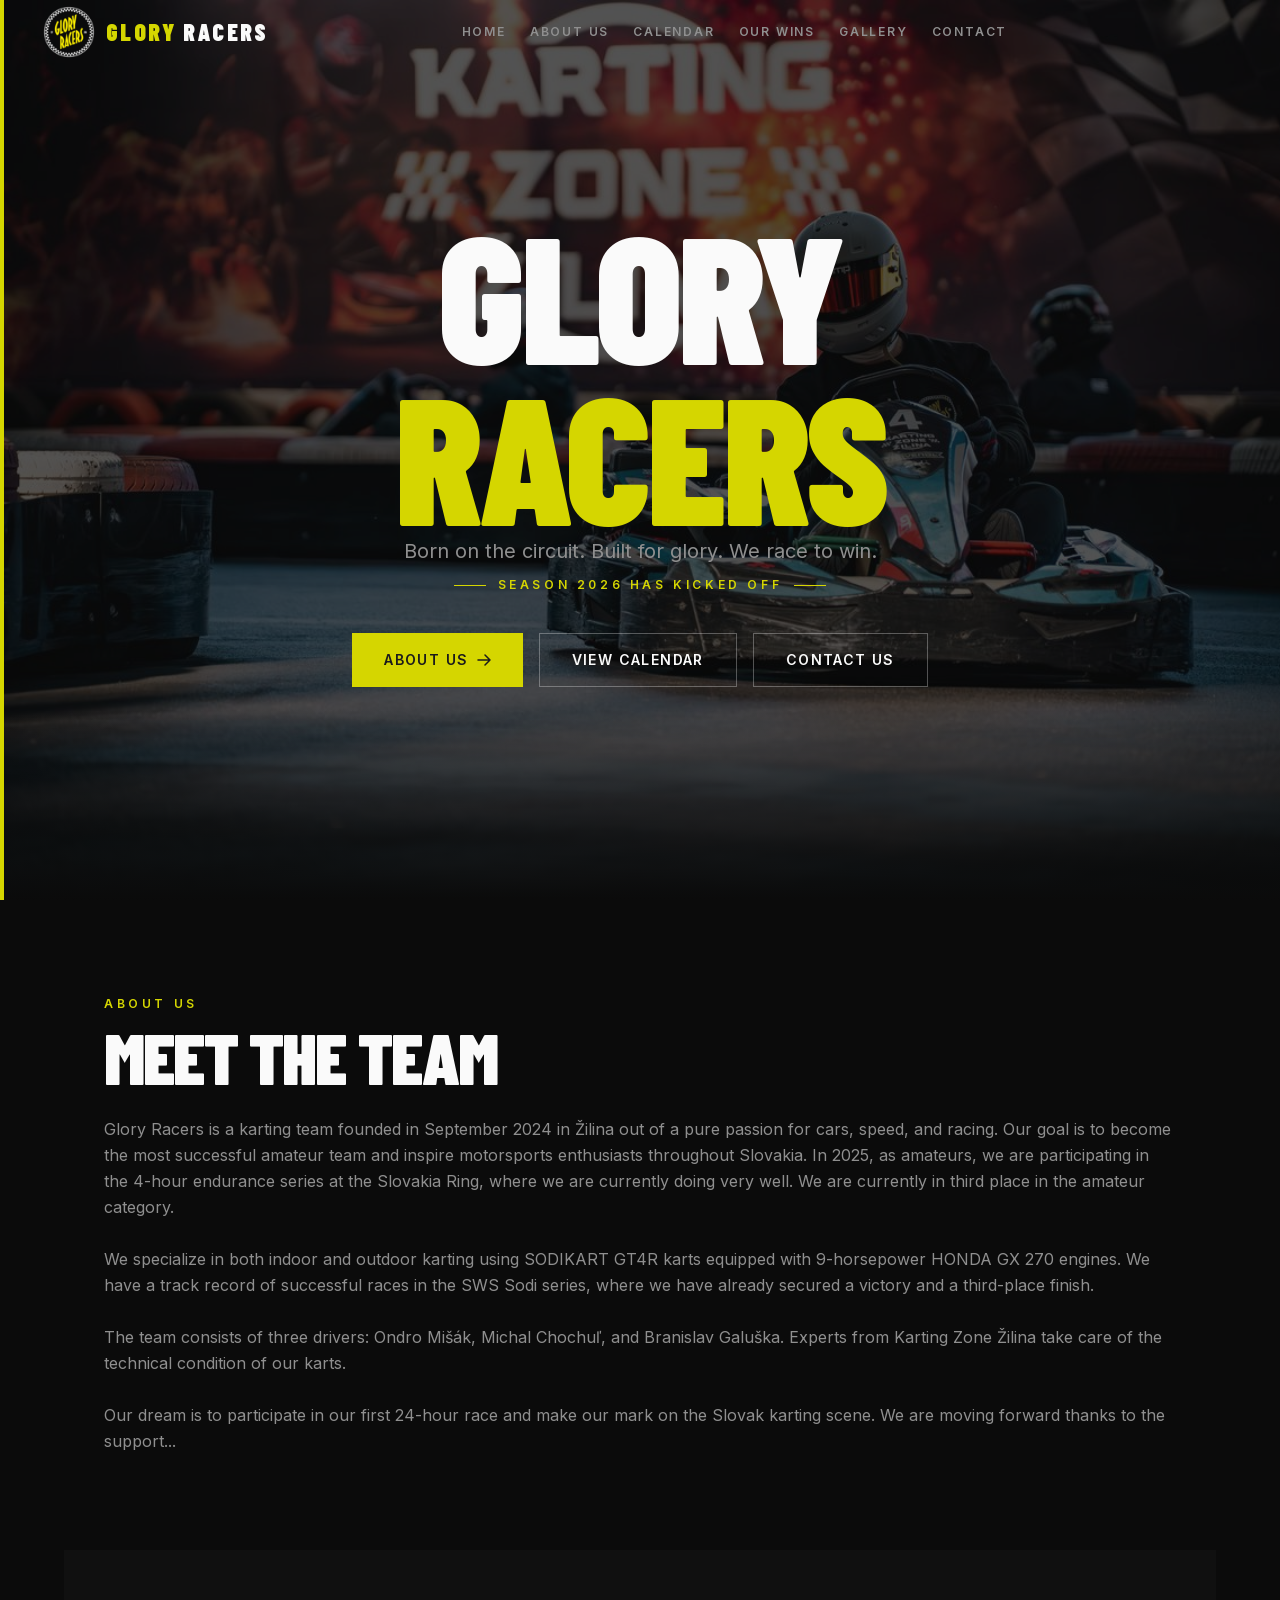
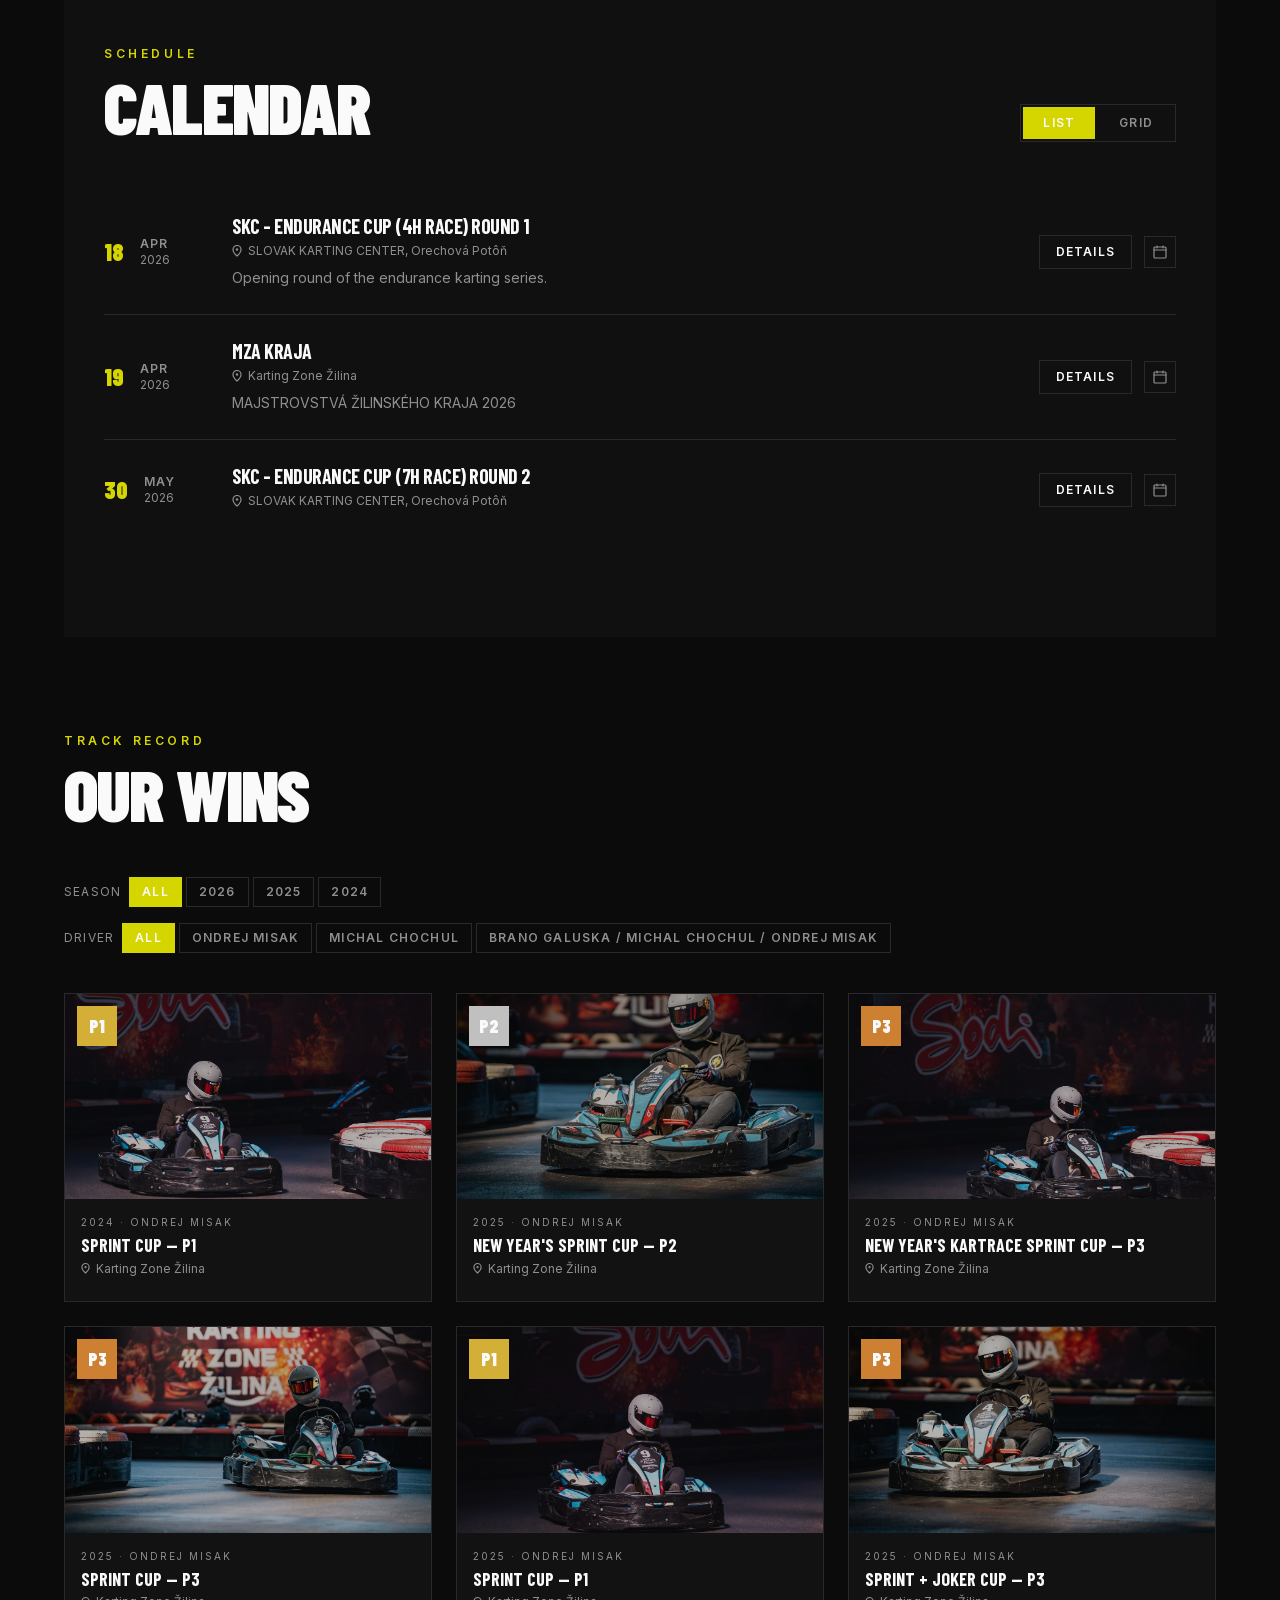
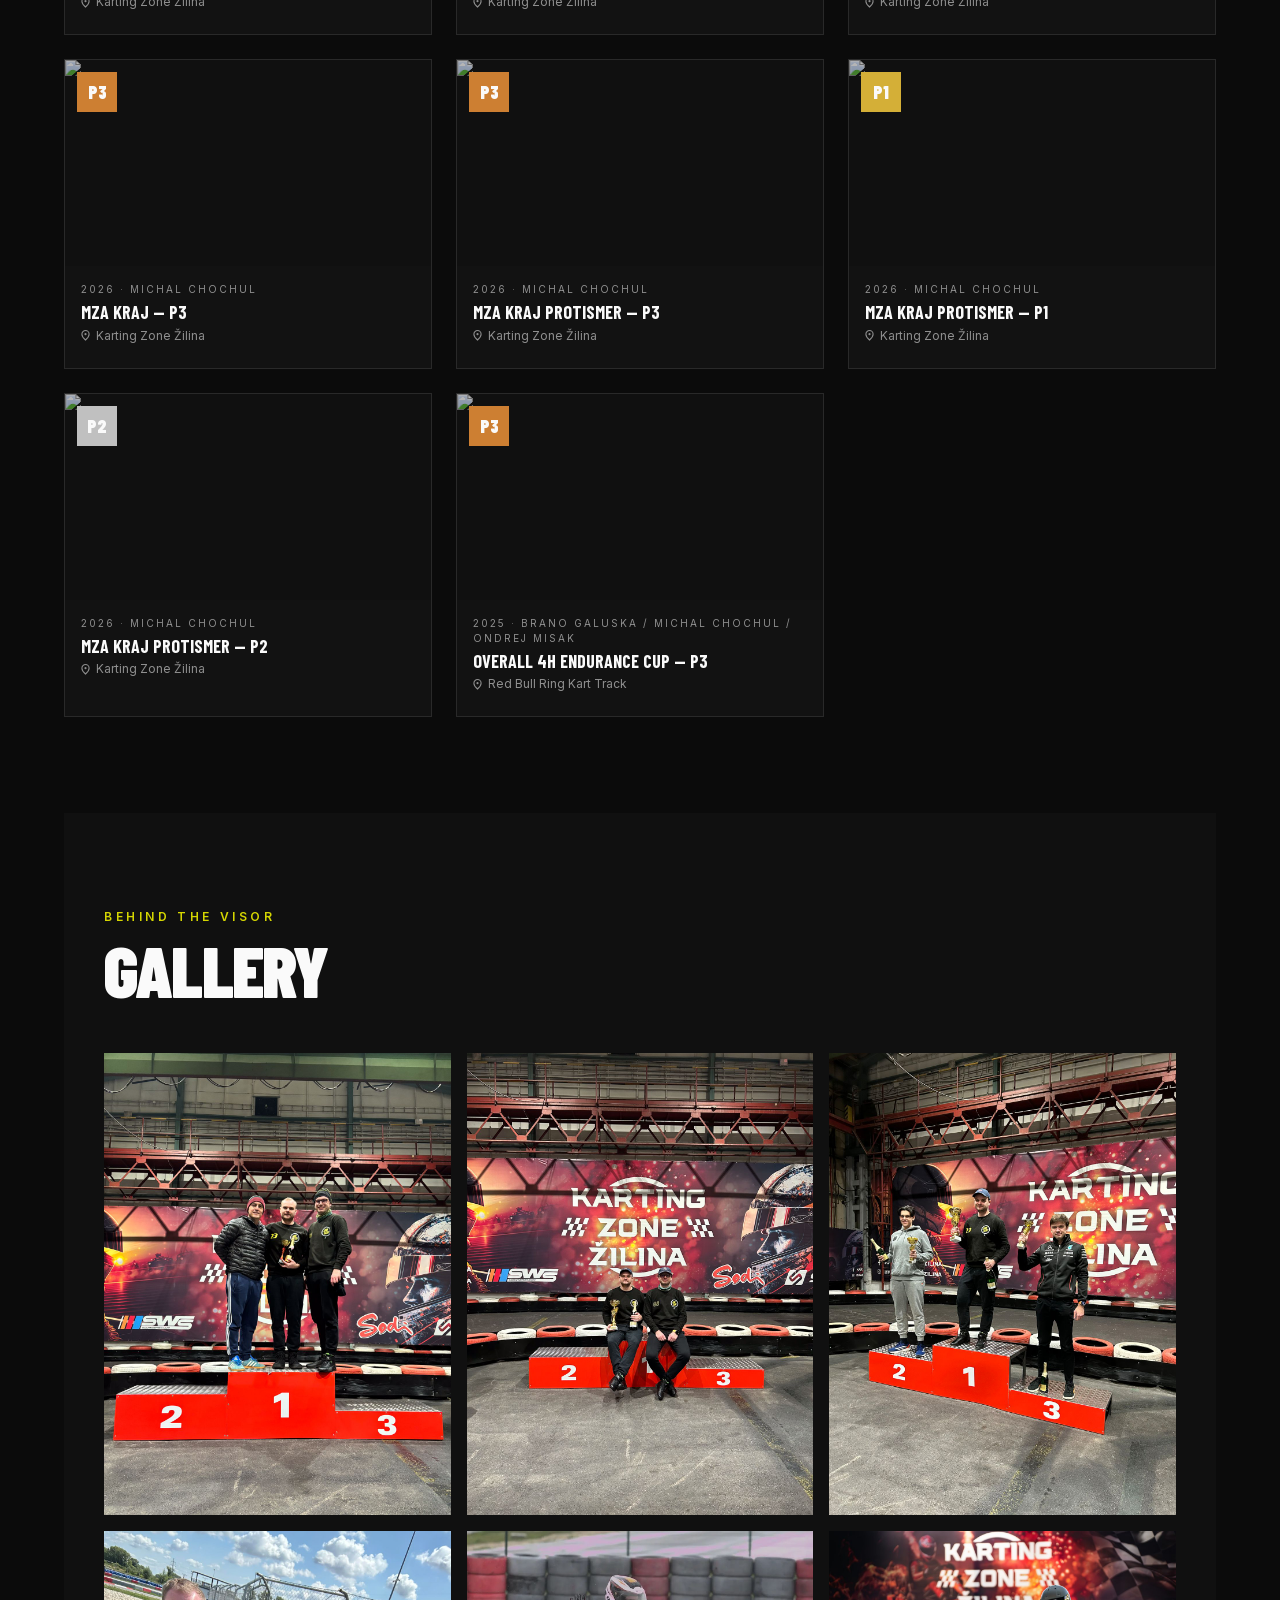
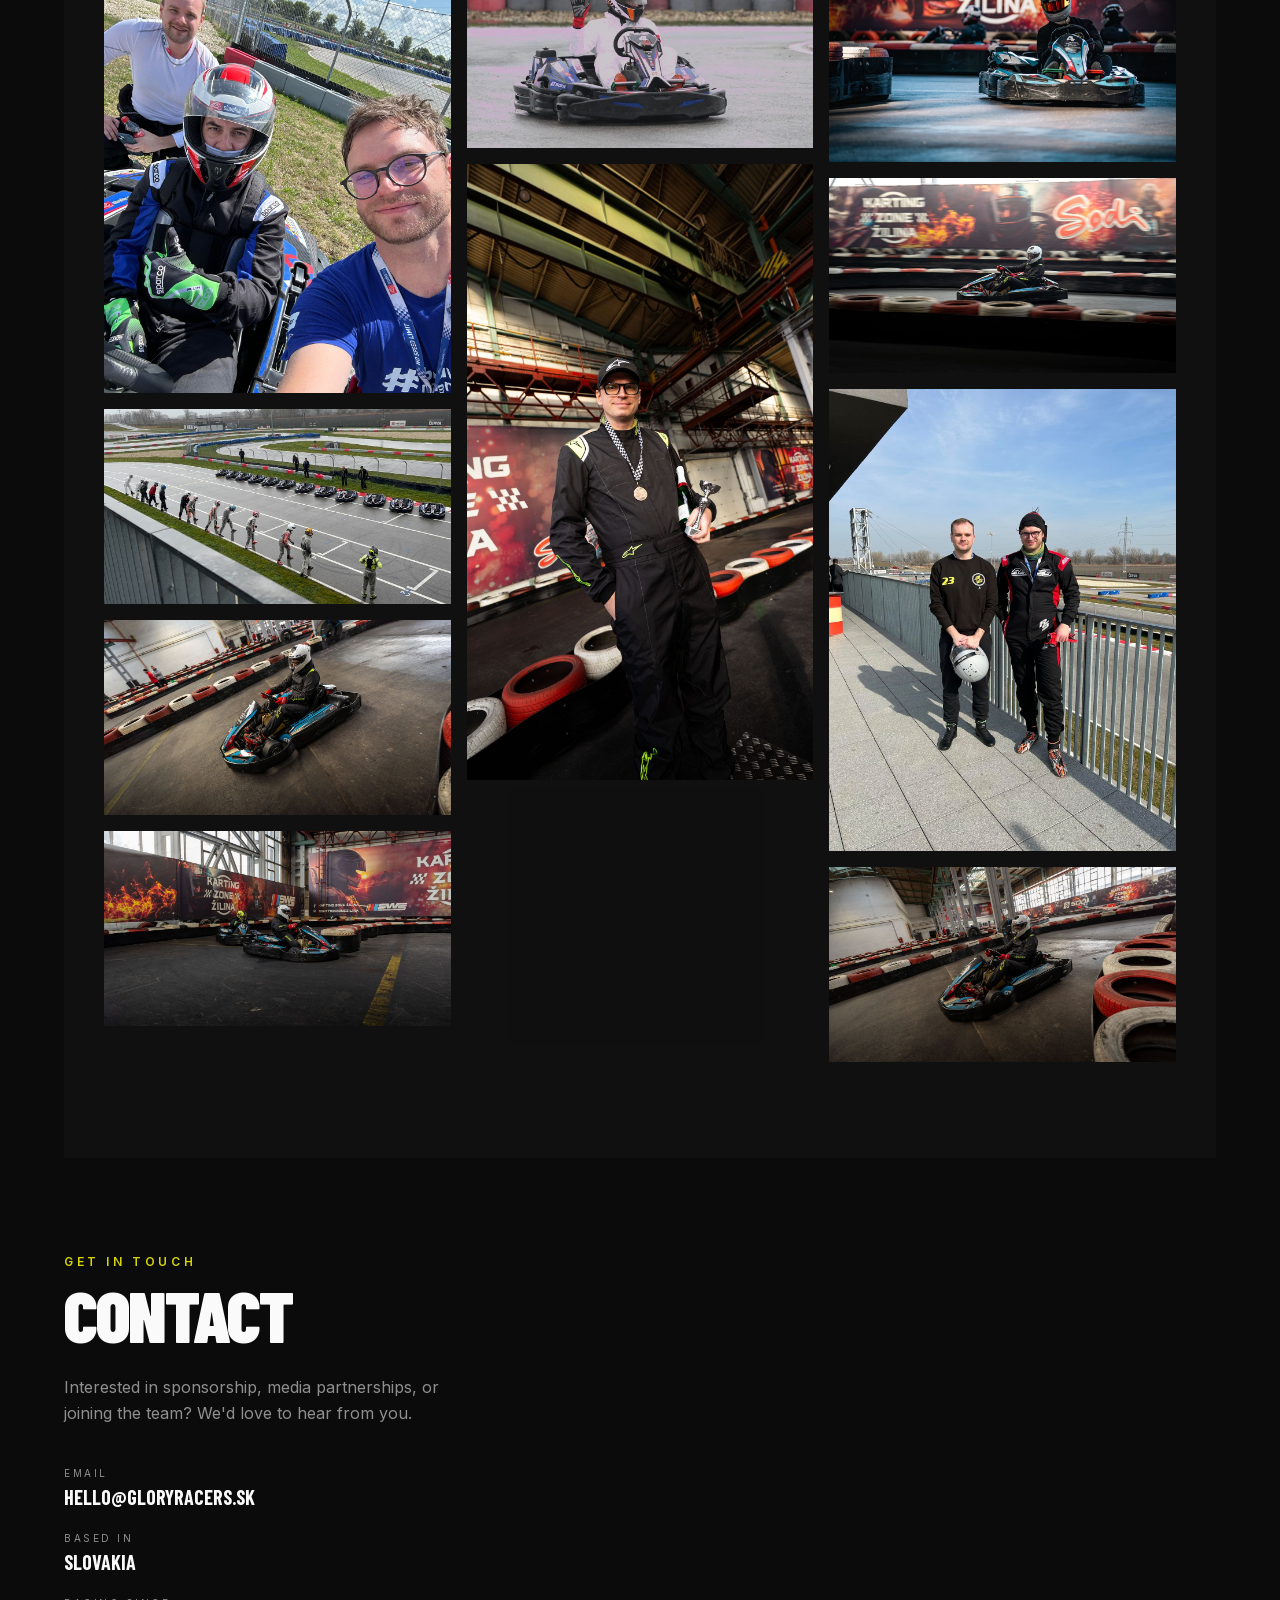
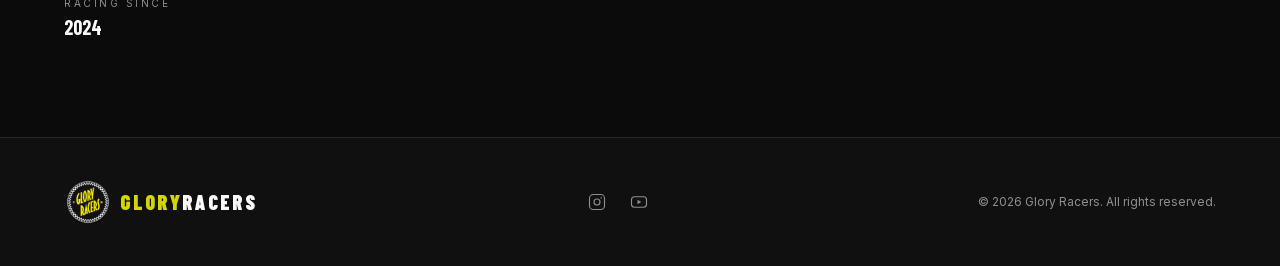
==== commit 9ec1bee2: "Deploy static site 2026-04-08" ====
--- a/index.html
+++ b/index.html
@@ -1 +1 @@
-<!DOCTYPE html><html lang="en" class="barlow_condensed_b6661270-module__TSu6mW__variable inter_ea55aed0-module__KujYLq__variable"><head><meta charSet="utf-8"/><meta name="viewport" content="width=device-width, initial-scale=1"/><link rel="preload" href="./_next/static/media/303804218d80822e-s.p.11p_15xsjt-ie.woff2" as="font" crossorigin="" type="font/woff2"/><link rel="preload" href="./_next/static/media/4f530f52d514af96-s.p.0aapj9pyt9oam.woff2" as="font" crossorigin="" type="font/woff2"/><link rel="preload" href="./_next/static/media/83afe278b6a6bb3c-s.p.0q-301v4kxxnr.woff2" as="font" crossorigin="" type="font/woff2"/><link rel="preload" href="./_next/static/media/89232e6535d3b87e-s.p.0uy8evdve.ea3.woff2" as="font" crossorigin="" type="font/woff2"/><link rel="preload" href="./_next/static/media/d9b5d46d9a89ffe6-s.p.0agk34fg-1.z0.woff2" as="font" crossorigin="" type="font/woff2"/><link rel="preload" href="./_next/static/media/ddf6ae3f623ba878-s.p.0yabx1ygi_y9y.woff2" as="font" crossorigin="" type="font/woff2"/><link rel="preload" href="./logo/logo_glory-2-1.svg" as="image"/><link rel="preload" as="image" href="./hero-bg.jpg"/><link rel="stylesheet" href="./_next/static/chunks/06kcci0u01eyy.css" data-precedence="next"/><link rel="stylesheet" href="./_next/static/chunks/0m_othemtol__.css" data-precedence="next"/><link rel="preload" as="script" fetchPriority="low" href="./_next/static/chunks/11qk_vpw_zwkf.js"/><script src="./_next/static/chunks/0dx8l37msrp.y.js" async=""></script><script src="./_next/static/chunks/0vkgb7xyv-nko.js" async=""></script><script src="./_next/static/chunks/turbopack-17cizyi454ese.js" async=""></script><script src="./_next/static/chunks/0fsi8lw5utejl.js" async=""></script><script src="./_next/static/chunks/0d3tkj33oycf2.js" async=""></script><script src="./_next/static/chunks/0sphh3y3n~n3w.js" async=""></script><meta name="next-size-adjust" content=""/><title>Glory Racers — Karting Team</title><meta name="description" content="Official website of Glory Racers — a professional karting team competing at the highest level."/><link rel="icon" href="/favicon/favicon-32x32.png" media="(prefers-color-scheme: light)"/><link rel="icon" href="/favicon/favicon-32x32.png" media="(prefers-color-scheme: dark)"/><link rel="icon" href="/favicon/favicon.ico" type="image/svg+xml"/><link rel="apple-touch-icon" href="/favicon/apple-touch-icon.png"/><script src="./_next/static/chunks/03~yq9q893hmn.js" noModule=""></script></head><body class="font-sans antialiased bg-background text-foreground"><div hidden=""><!--$--><!--/$--></div><header class="fixed top-0 left-0 right-0 z-50 flex items-center justify-between px-6 md:px-10 h-16 transition-all duration-300 bg-transparent" role="banner"><button aria-label="Glory Racers — scroll to top" class="flex items-center gap-2 group cursor-pointer "><img src="./logo/logo_glory-2-1.svg" width="58px" alt="glory racers logo"/><span class="text-accent font-[family-name:var(--font-display)] font-black text-2xl tracking-widest uppercase leading-none">Glory <span class="text-foreground">Racers</span></span></button><nav class="hidden md:flex items-center gap-6" aria-label="Primary navigation"><button class="relative text-xs font-semibold tracking-[0.15em] uppercase text-muted-foreground hover:text-foreground transition-colors duration-200 group cursor-pointer">Home<span class="absolute -bottom-0.5 left-0 w-0 h-px bg-accent group-hover:w-full transition-all duration-300"></span></button><button class="relative text-xs font-semibold tracking-[0.15em] uppercase text-muted-foreground hover:text-foreground transition-colors duration-200 group cursor-pointer">About us<span class="absolute -bottom-0.5 left-0 w-0 h-px bg-accent group-hover:w-full transition-all duration-300"></span></button><button class="relative text-xs font-semibold tracking-[0.15em] uppercase text-muted-foreground hover:text-foreground transition-colors duration-200 group cursor-pointer">Calendar<span class="absolute -bottom-0.5 left-0 w-0 h-px bg-accent group-hover:w-full transition-all duration-300"></span></button><button class="relative text-xs font-semibold tracking-[0.15em] uppercase text-muted-foreground hover:text-foreground transition-colors duration-200 group cursor-pointer">Our Wins<span class="absolute -bottom-0.5 left-0 w-0 h-px bg-accent group-hover:w-full transition-all duration-300"></span></button><button class="relative text-xs font-semibold tracking-[0.15em] uppercase text-muted-foreground hover:text-foreground transition-colors duration-200 group cursor-pointer">Gallery<span class="absolute -bottom-0.5 left-0 w-0 h-px bg-accent group-hover:w-full transition-all duration-300"></span></button><button class="relative text-xs font-semibold tracking-[0.15em] uppercase text-muted-foreground hover:text-foreground transition-colors duration-200 group cursor-pointer">Contact<span class="absolute -bottom-0.5 left-0 w-0 h-px bg-accent group-hover:w-full transition-all duration-300"></span></button></nav><button aria-expanded="false" aria-controls="nav-overlay" aria-label="Open navigation" class="relative z-[60] flex flex-col justify-center items-center w-10 h-10 gap-[5px] md:hidden cursor-pointer"><span class="block w-6 h-0.5 bg-foreground transition-all duration-300 origin-center"></span><span class="block w-6 h-0.5 bg-foreground transition-all duration-300"></span><span class="block w-6 h-0.5 bg-foreground transition-all duration-300 origin-center"></span></button><button aria-expanded="false" aria-controls="nav-overlay" aria-label="Open navigation" class="relative z-[60] hidden md:flex flex-col justify-center items-center w-10 h-10 gap-[5px] cursor-pointer"><span class="block w-6 h-0.5 bg-foreground transition-all duration-300 origin-center"></span><span class="block w-6 h-0.5 bg-foreground transition-all duration-300"></span><span class="block w-6 h-0.5 bg-foreground transition-all duration-300 origin-center"></span></button></header><div id="nav-overlay" role="dialog" aria-modal="true" aria-label="Navigation menu" class="fixed inset-0 z-40 bg-background flex flex-col justify-center px-8 md:px-16 transition-all duration-500 opacity-0 pointer-events-none"><div class="absolute left-0 top-0 bottom-0 w-1 bg-accent transition-transform duration-500 scale-y-0" style="transform-origin:top"></div><nav aria-label="Full screen navigation"><ol class="flex flex-col gap-2"><li><button class="group flex items-baseline gap-5 text-left w-full transition-all duration-500 cursor-pointer opacity-0 -translate-x-8" style="transition-delay:0ms"><span class="text-xs font-mono text-accent w-6 shrink-0 select-none">01</span><span class="font-[family-name:var(--font-display)] font-black uppercase text-5xl md:text-7xl lg:text7xl tracking-tight text-foreground group-hover:text-accent transition-colors duration-200">Home</span></button></li><li><button class="group flex items-baseline gap-5 text-left w-full transition-all duration-500 cursor-pointer opacity-0 -translate-x-8" style="transition-delay:0ms"><span class="text-xs font-mono text-accent w-6 shrink-0 select-none">02</span><span class="font-[family-name:var(--font-display)] font-black uppercase text-5xl md:text-7xl lg:text7xl tracking-tight text-foreground group-hover:text-accent transition-colors duration-200">About us</span></button></li><li><button class="group flex items-baseline gap-5 text-left w-full transition-all duration-500 cursor-pointer opacity-0 -translate-x-8" style="transition-delay:0ms"><span class="text-xs font-mono text-accent w-6 shrink-0 select-none">03</span><span class="font-[family-name:var(--font-display)] font-black uppercase text-5xl md:text-7xl lg:text7xl tracking-tight text-foreground group-hover:text-accent transition-colors duration-200">Calendar</span></button></li><li><button class="group flex items-baseline gap-5 text-left w-full transition-all duration-500 cursor-pointer opacity-0 -translate-x-8" style="transition-delay:0ms"><span class="text-xs font-mono text-accent w-6 shrink-0 select-none">04</span><span class="font-[family-name:var(--font-display)] font-black uppercase text-5xl md:text-7xl lg:text7xl tracking-tight text-foreground group-hover:text-accent transition-colors duration-200">Our Wins</span></button></li><li><button class="group flex items-baseline gap-5 text-left w-full transition-all duration-500 cursor-pointer opacity-0 -translate-x-8" style="transition-delay:0ms"><span class="text-xs font-mono text-accent w-6 shrink-0 select-none">05</span><span class="font-[family-name:var(--font-display)] font-black uppercase text-5xl md:text-7xl lg:text7xl tracking-tight text-foreground group-hover:text-accent transition-colors duration-200">Gallery</span></button></li><li><button class="group flex items-baseline gap-5 text-left w-full transition-all duration-500 cursor-pointer opacity-0 -translate-x-8" style="transition-delay:0ms"><span class="text-xs font-mono text-accent w-6 shrink-0 select-none">06</span><span class="font-[family-name:var(--font-display)] font-black uppercase text-5xl md:text-7xl lg:text7xl tracking-tight text-foreground group-hover:text-accent transition-colors duration-200">Contact</span></button></li></ol></nav><div class="mt-16 flex gap-6 text-xs tracking-widest uppercase text-muted-foreground transition-all duration-500 opacity-0 translate-y-4" style="transition-delay:0ms"><a href="#" class="hover:text-accent transition-colors duration-200">Instagram</a><a href="#" class="hover:text-accent transition-colors duration-200">YouTube</a></div></div><main><section id="home" class="relative min-h-screen flex flex-col items-center justify-center overflow-hidden" aria-label="Hero"><div class="absolute inset-0"><img alt="Glory Racers karts racing on circuit" decoding="async" data-nimg="fill" class="object-cover object-center" style="position:absolute;height:100%;width:100%;left:0;top:0;right:0;bottom:0;color:transparent" src="./hero-bg.jpg"/><div class="absolute inset-0 bg-background/70"></div><div class="absolute bottom-0 left-0 right-0 h-48 bg-gradient-to-t from-background to-transparent"></div></div><div class="absolute left-0 top-0 bottom-0 w-1 bg-accent"></div><div class="relative z-10 text-center px-6 max-w-5xl mx-auto"><h1 class="font-[family-name:var(--font-display)] font-black uppercase tracking-tight text-foreground transition-all duration-700 text-[clamp(7rem,14vw,12rem)] leading-[0.9] opacity-0 translate-y-8" style="transition-delay:200ms"><p class="">Glory</p><p class="text-accent">Racers</p></h1><p class="text-lg md:text-xl text-muted-foreground max-w-lg mx-auto leading-relaxed transition-all duration-700 opacity-0 translate-y-6" style="transition-delay:350ms">Born on the circuit. Built for glory. We race to win.</p><div class="inline-flex items-center gap-3 transition-all duration-700 opacity-0 translate-y-4" style="transition-delay:100ms"><span class="h-px w-8 bg-accent"></span><span class="text-xs tracking-[0.3em] uppercase font-semibold text-accent">Season 2026 has kicked off</span><span class="h-px w-8 bg-accent"></span></div><div class="mt-10 flex flex-col sm:flex-row gap-4 justify-center transition-all duration-700 opacity-0 translate-y-6" style="transition-delay:480ms"><button class="group inline-flex items-center gap-2 bg-accent text-accent-foreground font-semibold text-secondary text-sm tracking-widest uppercase px-8 py-4 hover:bg-accent/90 transition-colors duration-200 cursor-pointer" aria-label="View about us">About us<svg width="14" height="14" viewBox="0 0 14 14" fill="none" aria-hidden="true" class="group-hover:translate-x-1 transition-transform duration-200"><path d="M1 7h12M8 2l5 5-5 5" stroke="currentColor" stroke-width="1.5" stroke-linecap="round" stroke-linejoin="round"></path></svg></button><button class="inline-flex items-center gap-2 border border-foreground/30 text-foreground font-semibold text-sm tracking-widest uppercase px-8 py-4 hover:border-foreground/60 hover:bg-foreground/5 transition-all duration-200 cursor-pointer" aria-label="View race calendar">View Calendar</button><button class="inline-flex items-center gap-2 border border-foreground/30 text-foreground font-semibold text-sm tracking-widest uppercase px-8 py-4 hover:border-foreground/60 hover:bg-foreground/5 transition-all duration-200 cursor-pointer" aria-label="Contact the team">Contact Us</button></div></div></section><section id="aboutus" class="py-24 px-6 md:px-10 max-w-6xl mx-auto" aria-labelledby="about-us-heading"><div class="max-w-6xl mx-auto"><div><p class="text-xs tracking-[0.3em] uppercase text-accent font-semibold mb-2">About us</p><h2 id="about-us-heading" class="font-[family-name:var(--font-display)] font-black uppercase text-5xl md:text-7xl leading-none tracking-tight text-foreground mb-6">Meet the Team</h2><p class="text-muted-foreground leading-relaxed">Glory Racers is a karting team founded in September 2024 in Žilina out of a pure passion for cars, speed, and racing. Our goal is to become the most successful amateur team and inspire motorsports enthusiasts throughout Slovakia. In 2025, as amateurs, we are participating in the 4-hour endurance series at the Slovakia Ring, where we are currently doing very well. We are currently in third place in the amateur category.<br/><br/>We specialize in both indoor and outdoor karting using SODIKART GT4R karts equipped with 9-horsepower HONDA GX 270 engines. We have a track record of successful races in the SWS Sodi series, where we have already secured a victory and a third-place finish.<br/><br/>The team consists of three drivers: Ondro Mišák, Michal Chochuľ, and Branislav Galuška. Experts from Karting Zone Žilina take care of the technical condition of our karts.<br/><br/>Our dream is to participate in our first 24-hour race and make our mark on the Slovak karting scene. We are moving forward thanks to the support...</p></div></div></section><section id="calendar" class="py-24 px-6 md:px-10 max-w-6xl mx-auto bg-secondary/30" aria-labelledby="calendar-heading"><div class="flex flex-col sm:flex-row sm:items-end justify-between gap-6 mb-12"><div><p class="text-xs tracking-[0.3em] uppercase text-accent font-semibold mb-2">Schedule</p><h2 id="calendar-heading" class="font-[family-name:var(--font-display)] font-black uppercase text-5xl md:text-7xl leading-none tracking-tight text-foreground">Calendar</h2></div><div class="flex items-center gap-1 border border-border p-0.5" role="group" aria-label="Calendar view toggle"><button aria-pressed="true" class="px-5 py-2 text-xs font-semibold tracking-widest uppercase transition-all duration-200 bg-accent text-accent-foreground">list</button><button aria-pressed="false" class="px-5 py-2 text-xs font-semibold tracking-widest uppercase transition-all duration-200 text-muted-foreground hover:text-foreground">grid</button></div></div><ol class="flex flex-col divide-y divide-border" aria-label="Race events list"><li class="group py-6 flex flex-col md:flex-row md:items-center gap-4 md:gap-8"><div class="flex items-center gap-4 md:w-24 shrink-0"><span class="text-2xl font-[family-name:var(--font-display)] font-black text-accent leading-none">18</span><div class="flex flex-col"><span class="text-xs font-semibold tracking-widest text-muted-foreground uppercase">APR</span><span class="text-xs text-muted-foreground">2026</span></div></div><div class="flex-1 min-w-0"><h3 class="font-[family-name:var(--font-display)] font-bold uppercase text-xl text-foreground tracking-tight leading-tight">SKC - ENDURANCE CUP (4H RACE) ROUND 1</h3><p class="text-xs text-muted-foreground mt-1 flex items-center gap-1.5"><svg width="10" height="12" viewBox="0 0 10 12" fill="none" aria-hidden="true" class="shrink-0"><path d="M5 11S1 7.5 1 4.5a4 4 0 018 0C9 7.5 5 11 5 11z" stroke="currentColor" stroke-width="1.2" fill="none"></path><circle cx="5" cy="4.5" r="1.2" fill="currentColor"></circle></svg>SLOVAK KARTING CENTER, Orechová Potôň</p><p class="text-sm text-muted-foreground mt-2 leading-relaxed max-w-lg">Opening round of the endurance karting series.</p></div><div class="flex items-center gap-3 shrink-0"><a href="https://www.sodiwseries.com/en-gb/races/slovak-karting-center/skc-endurance-cup-4h-race-round-1-130593.html" target="_blank" class="text-xs font-semibold tracking-widest uppercase text-foreground border border-border px-4 py-2 hover:border-foreground/60 transition-all duration-200">Details</a><button aria-label="Export SKC - ENDURANCE CUP (4H RACE) ROUND 1 to calendar" title="Export to iCal" class="p-2 border border-border text-muted-foreground hover:text-accent hover:border-accent transition-all duration-200"><svg width="14" height="14" viewBox="0 0 14 14" fill="none" aria-hidden="true"><rect x="1" y="2" width="12" height="11" rx="1" stroke="currentColor" stroke-width="1.2"></rect><path d="M1 5h12M4 1v2M10 1v2" stroke="currentColor" stroke-width="1.2" stroke-linecap="round"></path></svg></button></div></li><li class="group py-6 flex flex-col md:flex-row md:items-center gap-4 md:gap-8"><div class="flex items-center gap-4 md:w-24 shrink-0"><span class="text-2xl font-[family-name:var(--font-display)] font-black text-accent leading-none">19</span><div class="flex flex-col"><span class="text-xs font-semibold tracking-widest text-muted-foreground uppercase">APR</span><span class="text-xs text-muted-foreground">2026</span></div></div><div class="flex-1 min-w-0"><h3 class="font-[family-name:var(--font-display)] font-bold uppercase text-xl text-foreground tracking-tight leading-tight">MZA KRAJA</h3><p class="text-xs text-muted-foreground mt-1 flex items-center gap-1.5"><svg width="10" height="12" viewBox="0 0 10 12" fill="none" aria-hidden="true" class="shrink-0"><path d="M5 11S1 7.5 1 4.5a4 4 0 018 0C9 7.5 5 11 5 11z" stroke="currentColor" stroke-width="1.2" fill="none"></path><circle cx="5" cy="4.5" r="1.2" fill="currentColor"></circle></svg>Karting Zone Žilina</p><p class="text-sm text-muted-foreground mt-2 leading-relaxed max-w-lg">MAJSTROVSTVÁ ŽILINSKÉHO KRAJA 2026</p></div><div class="flex items-center gap-3 shrink-0"><a href="https://www.sodiwseries.com/en-gb/races/karting-zone-ijilina/mza-kraja-kategria-amatr-smer-134713.html " target="_blank" class="text-xs font-semibold tracking-widest uppercase text-foreground border border-border px-4 py-2 hover:border-foreground/60 transition-all duration-200">Details</a><button aria-label="Export MZA KRAJA to calendar" title="Export to iCal" class="p-2 border border-border text-muted-foreground hover:text-accent hover:border-accent transition-all duration-200"><svg width="14" height="14" viewBox="0 0 14 14" fill="none" aria-hidden="true"><rect x="1" y="2" width="12" height="11" rx="1" stroke="currentColor" stroke-width="1.2"></rect><path d="M1 5h12M4 1v2M10 1v2" stroke="currentColor" stroke-width="1.2" stroke-linecap="round"></path></svg></button></div></li><li class="group py-6 flex flex-col md:flex-row md:items-center gap-4 md:gap-8"><div class="flex items-center gap-4 md:w-24 shrink-0"><span class="text-2xl font-[family-name:var(--font-display)] font-black text-accent leading-none">30</span><div class="flex flex-col"><span class="text-xs font-semibold tracking-widest text-muted-foreground uppercase">MAY</span><span class="text-xs text-muted-foreground">2026</span></div></div><div class="flex-1 min-w-0"><h3 class="font-[family-name:var(--font-display)] font-bold uppercase text-xl text-foreground tracking-tight leading-tight">SKC - ENDURANCE CUP (7H RACE) ROUND 2</h3><p class="text-xs text-muted-foreground mt-1 flex items-center gap-1.5"><svg width="10" height="12" viewBox="0 0 10 12" fill="none" aria-hidden="true" class="shrink-0"><path d="M5 11S1 7.5 1 4.5a4 4 0 018 0C9 7.5 5 11 5 11z" stroke="currentColor" stroke-width="1.2" fill="none"></path><circle cx="5" cy="4.5" r="1.2" fill="currentColor"></circle></svg>SLOVAK KARTING CENTER, Orechová Potôň</p><p class="text-sm text-muted-foreground mt-2 leading-relaxed max-w-lg"></p></div><div class="flex items-center gap-3 shrink-0"><a href="https://www.sodiwseries.com/en-gb/races/slovak-karting-center/skc-endurance-cup-7h-race-round-2-132502.html" target="_blank" class="text-xs font-semibold tracking-widest uppercase text-foreground border border-border px-4 py-2 hover:border-foreground/60 transition-all duration-200">Details</a><button aria-label="Export SKC - ENDURANCE CUP (7H RACE) ROUND 2 to calendar" title="Export to iCal" class="p-2 border border-border text-muted-foreground hover:text-accent hover:border-accent transition-all duration-200"><svg width="14" height="14" viewBox="0 0 14 14" fill="none" aria-hidden="true"><rect x="1" y="2" width="12" height="11" rx="1" stroke="currentColor" stroke-width="1.2"></rect><path d="M1 5h12M4 1v2M10 1v2" stroke="currentColor" stroke-width="1.2" stroke-linecap="round"></path></svg></button></div></li></ol></section><section id="wins" class="py-24 px-6 md:px-10" aria-labelledby="wins-heading"><div class="max-w-6xl mx-auto"><div class="mb-12"><p class="text-xs tracking-[0.3em] uppercase text-accent font-semibold mb-2">Track Record</p><h2 id="wins-heading" class="font-[family-name:var(--font-display)] font-black uppercase text-5xl md:text-7xl leading-none tracking-tight text-foreground">Our Wins</h2></div><div class="flex flex-wrap gap-4 mb-10" role="group" aria-label="Filter wins"><div class="flex items-center gap-2"><span class="text-xs uppercase tracking-widest text-muted-foreground">Season</span><div class="flex gap-1"><button aria-pressed="true" class="px-3 py-1.5 cursor-pointer text-xs font-semibold tracking-widest uppercase border transition-all duration-200 bg-accent border-accent text-accent-foreground">All</button><button aria-pressed="false" class="px-3 py-1.5 cursor-pointer text-xs font-semibold tracking-widest uppercase border transition-all duration-200 border-border text-muted-foreground hover:text-foreground hover:border-foreground/40">2026</button><button aria-pressed="false" class="px-3 py-1.5 cursor-pointer text-xs font-semibold tracking-widest uppercase border transition-all duration-200 border-border text-muted-foreground hover:text-foreground hover:border-foreground/40">2025</button><button aria-pressed="false" class="px-3 py-1.5 cursor-pointer text-xs font-semibold tracking-widest uppercase border transition-all duration-200 border-border text-muted-foreground hover:text-foreground hover:border-foreground/40">2024</button></div></div><div class="flex items-center gap-2"><span class="text-xs uppercase tracking-widest text-muted-foreground">Driver</span><div class="flex flex-wrap gap-1"><button aria-pressed="true" class="px-3 cursor-pointer py-1.5 text-xs font-semibold tracking-widest uppercase border transition-all duration-200 bg-accent border-accent text-accent-foreground">All</button><button aria-pressed="false" class="px-3 cursor-pointer py-1.5 text-xs font-semibold tracking-widest uppercase border transition-all duration-200 border-border text-muted-foreground hover:text-foreground hover:border-foreground/40">Ondrej Misak</button><button aria-pressed="false" class="px-3 cursor-pointer py-1.5 text-xs font-semibold tracking-widest uppercase border transition-all duration-200 border-border text-muted-foreground hover:text-foreground hover:border-foreground/40">Michal Chochul</button><button aria-pressed="false" class="px-3 cursor-pointer py-1.5 text-xs font-semibold tracking-widest uppercase border transition-all duration-200 border-border text-muted-foreground hover:text-foreground hover:border-foreground/40">Brano Galuska / Michal Chochul / Ondrej Misak</button></div></div></div><div class="grid grid-cols-1 sm:grid-cols-2 lg:grid-cols-3 gap-6"><article class="group relative bg-card border border-border overflow-hidden cursor-pointer hover:border-accent/50 transition-all duration-300" tabindex="0" role="button" aria-label="View details for Sprint CUP — P1"><div class="relative aspect-video overflow-hidden"><img alt="Sprint CUP — P1" loading="lazy" decoding="async" data-nimg="fill" class="object-cover transition-transform duration-500 group-hover:scale-105" style="position:absolute;height:100%;width:100%;left:0;top:0;right:0;bottom:0;color:transparent" src="./wins/IMG_6265.jpg"/><div class="absolute inset-0 bg-background/30 group-hover:bg-background/10 transition-colors duration-300"></div><div class="absolute top-3 left-3 text-accent-foreground font-[family-name:var(--font-display)] font-black text-lg w-10 h-10 flex items-center justify-center leading-none bg-[#D4AF37]">P<!-- -->1</div></div><div class="p-4"><p class="text-[10px] tracking-[0.2em] uppercase text-muted-foreground">2024<!-- --> · <!-- -->Ondrej Misak</p><h3 class="font-[family-name:var(--font-display)] font-bold uppercase text-lg leading-tight mt-1 text-foreground group-hover:text-accent transition-colors duration-200">Sprint CUP — P1</h3><p class="text-xs text-muted-foreground mt-1 flex items-center gap-1.5"><svg width="9" height="11" viewBox="0 0 10 12" fill="none" aria-hidden="true" class="shrink-0"><path d="M5 11S1 7.5 1 4.5a4 4 0 018 0C9 7.5 5 11 5 11z" stroke="currentColor" stroke-width="1.2" fill="none"></path><circle cx="5" cy="4.5" r="1.2" fill="currentColor"></circle></svg>Karting Zone Žilina</p><p class="text-xs text-muted-foreground mt-2 leading-relaxed line-clamp-2"></p></div></article><article class="group relative bg-card border border-border overflow-hidden cursor-pointer hover:border-accent/50 transition-all duration-300" tabindex="0" role="button" aria-label="View details for New Year&#x27;s Sprint CUP — P2"><div class="relative aspect-video overflow-hidden"><img alt="New Year&#x27;s Sprint CUP — P2" loading="lazy" decoding="async" data-nimg="fill" class="object-cover transition-transform duration-500 group-hover:scale-105" style="position:absolute;height:100%;width:100%;left:0;top:0;right:0;bottom:0;color:transparent" src="./wins/IMG_6262.jpg"/><div class="absolute inset-0 bg-background/30 group-hover:bg-background/10 transition-colors duration-300"></div><div class="absolute top-3 left-3 text-accent-foreground font-[family-name:var(--font-display)] font-black text-lg w-10 h-10 flex items-center justify-center leading-none bg-[#C0C0C0]">P<!-- -->2</div></div><div class="p-4"><p class="text-[10px] tracking-[0.2em] uppercase text-muted-foreground">2025<!-- --> · <!-- -->Ondrej Misak</p><h3 class="font-[family-name:var(--font-display)] font-bold uppercase text-lg leading-tight mt-1 text-foreground group-hover:text-accent transition-colors duration-200">New Year&#x27;s Sprint CUP — P2</h3><p class="text-xs text-muted-foreground mt-1 flex items-center gap-1.5"><svg width="9" height="11" viewBox="0 0 10 12" fill="none" aria-hidden="true" class="shrink-0"><path d="M5 11S1 7.5 1 4.5a4 4 0 018 0C9 7.5 5 11 5 11z" stroke="currentColor" stroke-width="1.2" fill="none"></path><circle cx="5" cy="4.5" r="1.2" fill="currentColor"></circle></svg>Karting Zone Žilina</p><p class="text-xs text-muted-foreground mt-2 leading-relaxed line-clamp-2"></p></div></article><article class="group relative bg-card border border-border overflow-hidden cursor-pointer hover:border-accent/50 transition-all duration-300" tabindex="0" role="button" aria-label="View details for New Year&#x27;s KARTRACE Sprint CUP — P3"><div class="relative aspect-video overflow-hidden"><img alt="New Year&#x27;s KARTRACE Sprint CUP — P3" loading="lazy" decoding="async" data-nimg="fill" class="object-cover transition-transform duration-500 group-hover:scale-105" style="position:absolute;height:100%;width:100%;left:0;top:0;right:0;bottom:0;color:transparent" src="./wins/IMG_6266.jpg"/><div class="absolute inset-0 bg-background/30 group-hover:bg-background/10 transition-colors duration-300"></div><div class="absolute top-3 left-3 text-accent-foreground font-[family-name:var(--font-display)] font-black text-lg w-10 h-10 flex items-center justify-center leading-none bg-[#CD7F32]">P<!-- -->3</div></div><div class="p-4"><p class="text-[10px] tracking-[0.2em] uppercase text-muted-foreground">2025<!-- --> · <!-- -->Ondrej Misak</p><h3 class="font-[family-name:var(--font-display)] font-bold uppercase text-lg leading-tight mt-1 text-foreground group-hover:text-accent transition-colors duration-200">New Year&#x27;s KARTRACE Sprint CUP — P3</h3><p class="text-xs text-muted-foreground mt-1 flex items-center gap-1.5"><svg width="9" height="11" viewBox="0 0 10 12" fill="none" aria-hidden="true" class="shrink-0"><path d="M5 11S1 7.5 1 4.5a4 4 0 018 0C9 7.5 5 11 5 11z" stroke="currentColor" stroke-width="1.2" fill="none"></path><circle cx="5" cy="4.5" r="1.2" fill="currentColor"></circle></svg>Karting Zone Žilina</p><p class="text-xs text-muted-foreground mt-2 leading-relaxed line-clamp-2"></p></div></article><article class="group relative bg-card border border-border overflow-hidden cursor-pointer hover:border-accent/50 transition-all duration-300" tabindex="0" role="button" aria-label="View details for Sprint CUP — P3"><div class="relative aspect-video overflow-hidden"><img alt="Sprint CUP — P3" loading="lazy" decoding="async" data-nimg="fill" class="object-cover transition-transform duration-500 group-hover:scale-105" style="position:absolute;height:100%;width:100%;left:0;top:0;right:0;bottom:0;color:transparent" src="./wins/IMG_6263.jpg"/><div class="absolute inset-0 bg-background/30 group-hover:bg-background/10 transition-colors duration-300"></div><div class="absolute top-3 left-3 text-accent-foreground font-[family-name:var(--font-display)] font-black text-lg w-10 h-10 flex items-center justify-center leading-none bg-[#CD7F32]">P<!-- -->3</div></div><div class="p-4"><p class="text-[10px] tracking-[0.2em] uppercase text-muted-foreground">2025<!-- --> · <!-- -->Ondrej Misak</p><h3 class="font-[family-name:var(--font-display)] font-bold uppercase text-lg leading-tight mt-1 text-foreground group-hover:text-accent transition-colors duration-200">Sprint CUP — P3</h3><p class="text-xs text-muted-foreground mt-1 flex items-center gap-1.5"><svg width="9" height="11" viewBox="0 0 10 12" fill="none" aria-hidden="true" class="shrink-0"><path d="M5 11S1 7.5 1 4.5a4 4 0 018 0C9 7.5 5 11 5 11z" stroke="currentColor" stroke-width="1.2" fill="none"></path><circle cx="5" cy="4.5" r="1.2" fill="currentColor"></circle></svg>Karting Zone Žilina</p><p class="text-xs text-muted-foreground mt-2 leading-relaxed line-clamp-2"></p></div></article><article class="group relative bg-card border border-border overflow-hidden cursor-pointer hover:border-accent/50 transition-all duration-300" tabindex="0" role="button" aria-label="View details for Sprint CUP — P1"><div class="relative aspect-video overflow-hidden"><img alt="Sprint CUP — P1" loading="lazy" decoding="async" data-nimg="fill" class="object-cover transition-transform duration-500 group-hover:scale-105" style="position:absolute;height:100%;width:100%;left:0;top:0;right:0;bottom:0;color:transparent" src="./wins/IMG_6264.jpg"/><div class="absolute inset-0 bg-background/30 group-hover:bg-background/10 transition-colors duration-300"></div><div class="absolute top-3 left-3 text-accent-foreground font-[family-name:var(--font-display)] font-black text-lg w-10 h-10 flex items-center justify-center leading-none bg-[#D4AF37]">P<!-- -->1</div></div><div class="p-4"><p class="text-[10px] tracking-[0.2em] uppercase text-muted-foreground">2025<!-- --> · <!-- -->Ondrej Misak</p><h3 class="font-[family-name:var(--font-display)] font-bold uppercase text-lg leading-tight mt-1 text-foreground group-hover:text-accent transition-colors duration-200">Sprint CUP — P1</h3><p class="text-xs text-muted-foreground mt-1 flex items-center gap-1.5"><svg width="9" height="11" viewBox="0 0 10 12" fill="none" aria-hidden="true" class="shrink-0"><path d="M5 11S1 7.5 1 4.5a4 4 0 018 0C9 7.5 5 11 5 11z" stroke="currentColor" stroke-width="1.2" fill="none"></path><circle cx="5" cy="4.5" r="1.2" fill="currentColor"></circle></svg>Karting Zone Žilina</p><p class="text-xs text-muted-foreground mt-2 leading-relaxed line-clamp-2"></p></div></article><article class="group relative bg-card border border-border overflow-hidden cursor-pointer hover:border-accent/50 transition-all duration-300" tabindex="0" role="button" aria-label="View details for Sprint + Joker CUP — P3"><div class="relative aspect-video overflow-hidden"><img alt="Sprint + Joker CUP — P3" loading="lazy" decoding="async" data-nimg="fill" class="object-cover transition-transform duration-500 group-hover:scale-105" style="position:absolute;height:100%;width:100%;left:0;top:0;right:0;bottom:0;color:transparent" src="./wins/IMG_6261.jpg"/><div class="absolute inset-0 bg-background/30 group-hover:bg-background/10 transition-colors duration-300"></div><div class="absolute top-3 left-3 text-accent-foreground font-[family-name:var(--font-display)] font-black text-lg w-10 h-10 flex items-center justify-center leading-none bg-[#CD7F32]">P<!-- -->3</div></div><div class="p-4"><p class="text-[10px] tracking-[0.2em] uppercase text-muted-foreground">2025<!-- --> · <!-- -->Ondrej Misak</p><h3 class="font-[family-name:var(--font-display)] font-bold uppercase text-lg leading-tight mt-1 text-foreground group-hover:text-accent transition-colors duration-200">Sprint + Joker CUP — P3</h3><p class="text-xs text-muted-foreground mt-1 flex items-center gap-1.5"><svg width="9" height="11" viewBox="0 0 10 12" fill="none" aria-hidden="true" class="shrink-0"><path d="M5 11S1 7.5 1 4.5a4 4 0 018 0C9 7.5 5 11 5 11z" stroke="currentColor" stroke-width="1.2" fill="none"></path><circle cx="5" cy="4.5" r="1.2" fill="currentColor"></circle></svg>Karting Zone Žilina</p><p class="text-xs text-muted-foreground mt-2 leading-relaxed line-clamp-2"></p></div></article><article class="group relative bg-card border border-border overflow-hidden cursor-pointer hover:border-accent/50 transition-all duration-300" tabindex="0" role="button" aria-label="View details for MZA KRAJ — P3"><div class="relative aspect-video overflow-hidden"><img alt="MZA KRAJ — P3" loading="lazy" decoding="async" data-nimg="fill" class="object-cover transition-transform duration-500 group-hover:scale-105" style="position:absolute;height:100%;width:100%;left:0;top:0;right:0;bottom:0;color:transparent" src="./wins/win-3.jpg"/><div class="absolute inset-0 bg-background/30 group-hover:bg-background/10 transition-colors duration-300"></div><div class="absolute top-3 left-3 text-accent-foreground font-[family-name:var(--font-display)] font-black text-lg w-10 h-10 flex items-center justify-center leading-none bg-[#CD7F32]">P<!-- -->3</div></div><div class="p-4"><p class="text-[10px] tracking-[0.2em] uppercase text-muted-foreground">2026<!-- --> · <!-- -->Michal Chochul</p><h3 class="font-[family-name:var(--font-display)] font-bold uppercase text-lg leading-tight mt-1 text-foreground group-hover:text-accent transition-colors duration-200">MZA KRAJ — P3</h3><p class="text-xs text-muted-foreground mt-1 flex items-center gap-1.5"><svg width="9" height="11" viewBox="0 0 10 12" fill="none" aria-hidden="true" class="shrink-0"><path d="M5 11S1 7.5 1 4.5a4 4 0 018 0C9 7.5 5 11 5 11z" stroke="currentColor" stroke-width="1.2" fill="none"></path><circle cx="5" cy="4.5" r="1.2" fill="currentColor"></circle></svg>Karting Zone Žilina</p><p class="text-xs text-muted-foreground mt-2 leading-relaxed line-clamp-2"></p></div></article><article class="group relative bg-card border border-border overflow-hidden cursor-pointer hover:border-accent/50 transition-all duration-300" tabindex="0" role="button" aria-label="View details for MZA KRAJ Protismer — P3"><div class="relative aspect-video overflow-hidden"><img alt="MZA KRAJ Protismer — P3" loading="lazy" decoding="async" data-nimg="fill" class="object-cover transition-transform duration-500 group-hover:scale-105" style="position:absolute;height:100%;width:100%;left:0;top:0;right:0;bottom:0;color:transparent" src="./wins/win-3.jpg"/><div class="absolute inset-0 bg-background/30 group-hover:bg-background/10 transition-colors duration-300"></div><div class="absolute top-3 left-3 text-accent-foreground font-[family-name:var(--font-display)] font-black text-lg w-10 h-10 flex items-center justify-center leading-none bg-[#CD7F32]">P<!-- -->3</div></div><div class="p-4"><p class="text-[10px] tracking-[0.2em] uppercase text-muted-foreground">2026<!-- --> · <!-- -->Michal Chochul</p><h3 class="font-[family-name:var(--font-display)] font-bold uppercase text-lg leading-tight mt-1 text-foreground group-hover:text-accent transition-colors duration-200">MZA KRAJ Protismer — P3</h3><p class="text-xs text-muted-foreground mt-1 flex items-center gap-1.5"><svg width="9" height="11" viewBox="0 0 10 12" fill="none" aria-hidden="true" class="shrink-0"><path d="M5 11S1 7.5 1 4.5a4 4 0 018 0C9 7.5 5 11 5 11z" stroke="currentColor" stroke-width="1.2" fill="none"></path><circle cx="5" cy="4.5" r="1.2" fill="currentColor"></circle></svg>Karting Zone Žilina</p><p class="text-xs text-muted-foreground mt-2 leading-relaxed line-clamp-2"></p></div></article><article class="group relative bg-card border border-border overflow-hidden cursor-pointer hover:border-accent/50 transition-all duration-300" tabindex="0" role="button" aria-label="View details for MZA KRAJ Protismer — P1"><div class="relative aspect-video overflow-hidden"><img alt="MZA KRAJ Protismer — P1" loading="lazy" decoding="async" data-nimg="fill" class="object-cover transition-transform duration-500 group-hover:scale-105" style="position:absolute;height:100%;width:100%;left:0;top:0;right:0;bottom:0;color:transparent" src="./wins/win-3.jpg"/><div class="absolute inset-0 bg-background/30 group-hover:bg-background/10 transition-colors duration-300"></div><div class="absolute top-3 left-3 text-accent-foreground font-[family-name:var(--font-display)] font-black text-lg w-10 h-10 flex items-center justify-center leading-none bg-[#D4AF37]">P<!-- -->1</div></div><div class="p-4"><p class="text-[10px] tracking-[0.2em] uppercase text-muted-foreground">2026<!-- --> · <!-- -->Michal Chochul</p><h3 class="font-[family-name:var(--font-display)] font-bold uppercase text-lg leading-tight mt-1 text-foreground group-hover:text-accent transition-colors duration-200">MZA KRAJ Protismer — P1</h3><p class="text-xs text-muted-foreground mt-1 flex items-center gap-1.5"><svg width="9" height="11" viewBox="0 0 10 12" fill="none" aria-hidden="true" class="shrink-0"><path d="M5 11S1 7.5 1 4.5a4 4 0 018 0C9 7.5 5 11 5 11z" stroke="currentColor" stroke-width="1.2" fill="none"></path><circle cx="5" cy="4.5" r="1.2" fill="currentColor"></circle></svg>Karting Zone Žilina</p><p class="text-xs text-muted-foreground mt-2 leading-relaxed line-clamp-2"></p></div></article><article class="group relative bg-card border border-border overflow-hidden cursor-pointer hover:border-accent/50 transition-all duration-300" tabindex="0" role="button" aria-label="View details for MZA KRAJ Protismer — P2"><div class="relative aspect-video overflow-hidden"><img alt="MZA KRAJ Protismer — P2" loading="lazy" decoding="async" data-nimg="fill" class="object-cover transition-transform duration-500 group-hover:scale-105" style="position:absolute;height:100%;width:100%;left:0;top:0;right:0;bottom:0;color:transparent" src="./wins/win-3.jpg"/><div class="absolute inset-0 bg-background/30 group-hover:bg-background/10 transition-colors duration-300"></div><div class="absolute top-3 left-3 text-accent-foreground font-[family-name:var(--font-display)] font-black text-lg w-10 h-10 flex items-center justify-center leading-none bg-[#C0C0C0]">P<!-- -->2</div></div><div class="p-4"><p class="text-[10px] tracking-[0.2em] uppercase text-muted-foreground">2026<!-- --> · <!-- -->Michal Chochul</p><h3 class="font-[family-name:var(--font-display)] font-bold uppercase text-lg leading-tight mt-1 text-foreground group-hover:text-accent transition-colors duration-200">MZA KRAJ Protismer — P2</h3><p class="text-xs text-muted-foreground mt-1 flex items-center gap-1.5"><svg width="9" height="11" viewBox="0 0 10 12" fill="none" aria-hidden="true" class="shrink-0"><path d="M5 11S1 7.5 1 4.5a4 4 0 018 0C9 7.5 5 11 5 11z" stroke="currentColor" stroke-width="1.2" fill="none"></path><circle cx="5" cy="4.5" r="1.2" fill="currentColor"></circle></svg>Karting Zone Žilina</p><p class="text-xs text-muted-foreground mt-2 leading-relaxed line-clamp-2"></p></div></article><article class="group relative bg-card border border-border overflow-hidden cursor-pointer hover:border-accent/50 transition-all duration-300" tabindex="0" role="button" aria-label="View details for Overall 4H Endurance Cup — P3"><div class="relative aspect-video overflow-hidden"><img alt="Overall 4H Endurance Cup — P3" loading="lazy" decoding="async" data-nimg="fill" class="object-cover transition-transform duration-500 group-hover:scale-105" style="position:absolute;height:100%;width:100%;left:0;top:0;right:0;bottom:0;color:transparent" src="/win-3.jpg"/><div class="absolute inset-0 bg-background/30 group-hover:bg-background/10 transition-colors duration-300"></div><div class="absolute top-3 left-3 text-accent-foreground font-[family-name:var(--font-display)] font-black text-lg w-10 h-10 flex items-center justify-center leading-none bg-[#CD7F32]">P<!-- -->3</div></div><div class="p-4"><p class="text-[10px] tracking-[0.2em] uppercase text-muted-foreground">2025<!-- --> · <!-- -->Brano Galuska / Michal Chochul / Ondrej Misak</p><h3 class="font-[family-name:var(--font-display)] font-bold uppercase text-lg leading-tight mt-1 text-foreground group-hover:text-accent transition-colors duration-200">Overall 4H Endurance Cup — P3</h3><p class="text-xs text-muted-foreground mt-1 flex items-center gap-1.5"><svg width="9" height="11" viewBox="0 0 10 12" fill="none" aria-hidden="true" class="shrink-0"><path d="M5 11S1 7.5 1 4.5a4 4 0 018 0C9 7.5 5 11 5 11z" stroke="currentColor" stroke-width="1.2" fill="none"></path><circle cx="5" cy="4.5" r="1.2" fill="currentColor"></circle></svg>Red Bull Ring Kart Track</p><p class="text-xs text-muted-foreground mt-2 leading-relaxed line-clamp-2"></p></div></article></div></div></section><section id="gallery" class="py-24 px-6 md:px-10 max-w-6xl mx-auto bg-secondary/30" aria-labelledby="gallery-heading"><div class="mb-12"><p class="text-xs tracking-[0.3em] uppercase text-accent font-semibold mb-2">Behind the Visor</p><h2 id="gallery-heading" class="font-[family-name:var(--font-display)] font-black uppercase text-5xl md:text-7xl leading-none tracking-tight text-foreground">Gallery</h2></div><div class="columns-1 sm:columns-2 lg:columns-3 gap-4 [column-fill:balance]"><button aria-label="Open kart" class="relative w-full mb-4 overflow-hidden group cursor-pointer block focus:outline-none focus-visible:ring-2 focus-visible:ring-accent"><img alt="kart" loading="lazy" width="600" height="400" decoding="async" data-nimg="1" class="w-full h-auto object-cover transition-transform duration-500 group-hover:scale-105" style="color:transparent" src="./gallery/20260403_0013.jpg"/><div class="absolute inset-0 bg-background/0 group-hover:bg-background/40 transition-colors duration-300 flex items-center justify-center"><svg width="32" height="32" viewBox="0 0 32 32" fill="none" aria-hidden="true" class="opacity-0 group-hover:opacity-100 transition-opacity duration-300 text-foreground"><circle cx="16" cy="16" r="15" stroke="currentColor" stroke-width="1.5"></circle><path d="M11 16h10M16 11v10" stroke="currentColor" stroke-width="1.5" stroke-linecap="round"></path></svg></div></button><button aria-label="Open kart" class="relative w-full mb-4 overflow-hidden group cursor-pointer block focus:outline-none focus-visible:ring-2 focus-visible:ring-accent"><img alt="kart" loading="lazy" width="600" height="400" decoding="async" data-nimg="1" class="w-full h-auto object-cover transition-transform duration-500 group-hover:scale-105" style="color:transparent" src="./gallery/20260403_0011.jpg"/><div class="absolute inset-0 bg-background/0 group-hover:bg-background/40 transition-colors duration-300 flex items-center justify-center"><svg width="32" height="32" viewBox="0 0 32 32" fill="none" aria-hidden="true" class="opacity-0 group-hover:opacity-100 transition-opacity duration-300 text-foreground"><circle cx="16" cy="16" r="15" stroke="currentColor" stroke-width="1.5"></circle><path d="M11 16h10M16 11v10" stroke="currentColor" stroke-width="1.5" stroke-linecap="round"></path></svg></div></button><button aria-label="Open kart 2" class="relative w-full mb-4 overflow-hidden group cursor-pointer block focus:outline-none focus-visible:ring-2 focus-visible:ring-accent"><img alt="kart 2" loading="lazy" width="600" height="400" decoding="async" data-nimg="1" class="w-full h-auto object-cover transition-transform duration-500 group-hover:scale-105" style="color:transparent" src="./gallery/20260403_0009.jpg"/><div class="absolute inset-0 bg-background/0 group-hover:bg-background/40 transition-colors duration-300 flex items-center justify-center"><svg width="32" height="32" viewBox="0 0 32 32" fill="none" aria-hidden="true" class="opacity-0 group-hover:opacity-100 transition-opacity duration-300 text-foreground"><circle cx="16" cy="16" r="15" stroke="currentColor" stroke-width="1.5"></circle><path d="M11 16h10M16 11v10" stroke="currentColor" stroke-width="1.5" stroke-linecap="round"></path></svg></div></button><button aria-label="Open Podium" class="relative w-full mb-4 overflow-hidden group cursor-pointer block focus:outline-none focus-visible:ring-2 focus-visible:ring-accent"><img alt="Podium" loading="lazy" width="600" height="400" decoding="async" data-nimg="1" class="w-full h-auto object-cover transition-transform duration-500 group-hover:scale-105" style="color:transparent" src="./gallery/20260403_0005.jpg"/><div class="absolute inset-0 bg-background/0 group-hover:bg-background/40 transition-colors duration-300 flex items-center justify-center"><svg width="32" height="32" viewBox="0 0 32 32" fill="none" aria-hidden="true" class="opacity-0 group-hover:opacity-100 transition-opacity duration-300 text-foreground"><circle cx="16" cy="16" r="15" stroke="currentColor" stroke-width="1.5"></circle><path d="M11 16h10M16 11v10" stroke="currentColor" stroke-width="1.5" stroke-linecap="round"></path></svg></div></button><button aria-label="Open Karts" class="relative w-full mb-4 overflow-hidden group cursor-pointer block focus:outline-none focus-visible:ring-2 focus-visible:ring-accent"><img alt="Karts" loading="lazy" width="600" height="400" decoding="async" data-nimg="1" class="w-full h-auto object-cover transition-transform duration-500 group-hover:scale-105" style="color:transparent" src="./gallery/20260403_0001.jpg"/><div class="absolute inset-0 bg-background/0 group-hover:bg-background/40 transition-colors duration-300 flex items-center justify-center"><svg width="32" height="32" viewBox="0 0 32 32" fill="none" aria-hidden="true" class="opacity-0 group-hover:opacity-100 transition-opacity duration-300 text-foreground"><circle cx="16" cy="16" r="15" stroke="currentColor" stroke-width="1.5"></circle><path d="M11 16h10M16 11v10" stroke="currentColor" stroke-width="1.5" stroke-linecap="round"></path></svg></div></button><button aria-label="Open Close-up" class="relative w-full mb-4 overflow-hidden group cursor-pointer block focus:outline-none focus-visible:ring-2 focus-visible:ring-accent"><img alt="Close-up" loading="lazy" width="600" height="400" decoding="async" data-nimg="1" class="w-full h-auto object-cover transition-transform duration-500 group-hover:scale-105" style="color:transparent" src="./gallery/20260403_0002.jpg"/><div class="absolute inset-0 bg-background/0 group-hover:bg-background/40 transition-colors duration-300 flex items-center justify-center"><svg width="32" height="32" viewBox="0 0 32 32" fill="none" aria-hidden="true" class="opacity-0 group-hover:opacity-100 transition-opacity duration-300 text-foreground"><circle cx="16" cy="16" r="15" stroke="currentColor" stroke-width="1.5"></circle><path d="M11 16h10M16 11v10" stroke="currentColor" stroke-width="1.5" stroke-linecap="round"></path></svg></div></button><button aria-label="Open kart" class="relative w-full mb-4 overflow-hidden group cursor-pointer block focus:outline-none focus-visible:ring-2 focus-visible:ring-accent"><img alt="kart" loading="lazy" width="600" height="400" decoding="async" data-nimg="1" class="w-full h-auto object-cover transition-transform duration-500 group-hover:scale-105" style="color:transparent" src="./gallery/20260403_0006.jpg"/><div class="absolute inset-0 bg-background/0 group-hover:bg-background/40 transition-colors duration-300 flex items-center justify-center"><svg width="32" height="32" viewBox="0 0 32 32" fill="none" aria-hidden="true" class="opacity-0 group-hover:opacity-100 transition-opacity duration-300 text-foreground"><circle cx="16" cy="16" r="15" stroke="currentColor" stroke-width="1.5"></circle><path d="M11 16h10M16 11v10" stroke="currentColor" stroke-width="1.5" stroke-linecap="round"></path></svg></div></button><button aria-label="Open kart 3" class="relative w-full mb-4 overflow-hidden group cursor-pointer block focus:outline-none focus-visible:ring-2 focus-visible:ring-accent"><img alt="kart 3" loading="lazy" width="600" height="400" decoding="async" data-nimg="1" class="w-full h-auto object-cover transition-transform duration-500 group-hover:scale-105" style="color:transparent" src="./gallery/20260403_0008.jpg"/><div class="absolute inset-0 bg-background/0 group-hover:bg-background/40 transition-colors duration-300 flex items-center justify-center"><svg width="32" height="32" viewBox="0 0 32 32" fill="none" aria-hidden="true" class="opacity-0 group-hover:opacity-100 transition-opacity duration-300 text-foreground"><circle cx="16" cy="16" r="15" stroke="currentColor" stroke-width="1.5"></circle><path d="M11 16h10M16 11v10" stroke="currentColor" stroke-width="1.5" stroke-linecap="round"></path></svg></div></button><button aria-label="Open karting" class="relative w-full mb-4 overflow-hidden group cursor-pointer block focus:outline-none focus-visible:ring-2 focus-visible:ring-accent"><img alt="karting" loading="lazy" width="600" height="400" decoding="async" data-nimg="1" class="w-full h-auto object-cover transition-transform duration-500 group-hover:scale-105" style="color:transparent" src="./gallery/20260403_0007.jpg"/><div class="absolute inset-0 bg-background/0 group-hover:bg-background/40 transition-colors duration-300 flex items-center justify-center"><svg width="32" height="32" viewBox="0 0 32 32" fill="none" aria-hidden="true" class="opacity-0 group-hover:opacity-100 transition-opacity duration-300 text-foreground"><circle cx="16" cy="16" r="15" stroke="currentColor" stroke-width="1.5"></circle><path d="M11 16h10M16 11v10" stroke="currentColor" stroke-width="1.5" stroke-linecap="round"></path></svg></div></button><button aria-label="Open kart" class="relative w-full mb-4 overflow-hidden group cursor-pointer block focus:outline-none focus-visible:ring-2 focus-visible:ring-accent"><img alt="kart" loading="lazy" width="600" height="400" decoding="async" data-nimg="1" class="w-full h-auto object-cover transition-transform duration-500 group-hover:scale-105" style="color:transparent" src="./gallery/20260403_0010.jpg"/><div class="absolute inset-0 bg-background/0 group-hover:bg-background/40 transition-colors duration-300 flex items-center justify-center"><svg width="32" height="32" viewBox="0 0 32 32" fill="none" aria-hidden="true" class="opacity-0 group-hover:opacity-100 transition-opacity duration-300 text-foreground"><circle cx="16" cy="16" r="15" stroke="currentColor" stroke-width="1.5"></circle><path d="M11 16h10M16 11v10" stroke="currentColor" stroke-width="1.5" stroke-linecap="round"></path></svg></div></button><button aria-label="Open pit lane" class="relative w-full mb-4 overflow-hidden group cursor-pointer block focus:outline-none focus-visible:ring-2 focus-visible:ring-accent"><img alt="pit lane" loading="lazy" width="600" height="800" decoding="async" data-nimg="1" class="w-full h-auto object-cover transition-transform duration-500 group-hover:scale-105" style="color:transparent" src="./gallery/20260403_0003.jpg"/><div class="absolute inset-0 bg-background/0 group-hover:bg-background/40 transition-colors duration-300 flex items-center justify-center"><svg width="32" height="32" viewBox="0 0 32 32" fill="none" aria-hidden="true" class="opacity-0 group-hover:opacity-100 transition-opacity duration-300 text-foreground"><circle cx="16" cy="16" r="15" stroke="currentColor" stroke-width="1.5"></circle><path d="M11 16h10M16 11v10" stroke="currentColor" stroke-width="1.5" stroke-linecap="round"></path></svg></div></button><button aria-label="Open kart" class="relative w-full mb-4 overflow-hidden group cursor-pointer block focus:outline-none focus-visible:ring-2 focus-visible:ring-accent"><img alt="kart" loading="lazy" width="600" height="400" decoding="async" data-nimg="1" class="w-full h-auto object-cover transition-transform duration-500 group-hover:scale-105" style="color:transparent" src="./gallery/20260403_0012.jpg"/><div class="absolute inset-0 bg-background/0 group-hover:bg-background/40 transition-colors duration-300 flex items-center justify-center"><svg width="32" height="32" viewBox="0 0 32 32" fill="none" aria-hidden="true" class="opacity-0 group-hover:opacity-100 transition-opacity duration-300 text-foreground"><circle cx="16" cy="16" r="15" stroke="currentColor" stroke-width="1.5"></circle><path d="M11 16h10M16 11v10" stroke="currentColor" stroke-width="1.5" stroke-linecap="round"></path></svg></div></button><button aria-label="Open Two karts " class="relative w-full mb-4 overflow-hidden group cursor-pointer block focus:outline-none focus-visible:ring-2 focus-visible:ring-accent"><img alt="Two karts " loading="lazy" width="600" height="400" decoding="async" data-nimg="1" class="w-full h-auto object-cover transition-transform duration-500 group-hover:scale-105" style="color:transparent" src="./gallery/20260403_0004.jpg"/><div class="absolute inset-0 bg-background/0 group-hover:bg-background/40 transition-colors duration-300 flex items-center justify-center"><svg width="32" height="32" viewBox="0 0 32 32" fill="none" aria-hidden="true" class="opacity-0 group-hover:opacity-100 transition-opacity duration-300 text-foreground"><circle cx="16" cy="16" r="15" stroke="currentColor" stroke-width="1.5"></circle><path d="M11 16h10M16 11v10" stroke="currentColor" stroke-width="1.5" stroke-linecap="round"></path></svg></div></button></div></section><section id="contact" class="py-24 px-6 md:px-10 " aria-labelledby="contact-heading"><div class="max-w-6xl mx-auto grid md:grid-cols-2 gap-16 items-start"><div><p class="text-xs tracking-[0.3em] uppercase text-accent font-semibold mb-2">Get In Touch</p><h2 id="contact-heading" class="font-[family-name:var(--font-display)] font-black uppercase text-5xl md:text-7xl leading-none tracking-tight text-foreground mb-6">Contact</h2><p class="text-muted-foreground leading-relaxed max-w-sm mb-10">Interested in sponsorship, media partnerships, or joining the team? We&#x27;d love to hear from you.</p><dl class="flex flex-col gap-5"><div><dt class="text-[10px] tracking-[0.25em] uppercase text-muted-foreground">Email</dt><dd class="font-[family-name:var(--font-display)] font-bold uppercase text-xl text-foreground mt-0.5">hello@gloryracers.sk</dd></div><div><dt class="text-[10px] tracking-[0.25em] uppercase text-muted-foreground">Based in</dt><dd class="font-[family-name:var(--font-display)] font-bold uppercase text-xl text-foreground mt-0.5">Slovakia</dd></div><div><dt class="text-[10px] tracking-[0.25em] uppercase text-muted-foreground">Racing since</dt><dd class="font-[family-name:var(--font-display)] font-bold uppercase text-xl text-foreground mt-0.5">2024</dd></div></dl></div></div></section></main><footer class="border-t border-border py-10 px-6 md:px-10 bg-secondary/30" role="contentinfo"><div class="max-w-6xl mx-auto flex flex-col md:flex-row items-center justify-between gap-6"><div class="flex items-center gap-2"><img src="./logo/logo_glory-2-1.svg" width="48px" alt="glory racers logo"/><span class="font-[family-name:var(--font-display)] font-black text-xl uppercase tracking-widest"><span class="text-accent">Glory</span><span class="text-foreground">Racers</span></span></div><nav aria-label="Social media links" class="flex items-center gap-6"><a href="https://www.instagram.com/gloryracers/" aria-label="Instagram" class="text-muted-foreground hover:text-accent transition-colors duration-200"><svg width="18" height="18" viewBox="0 0 24 24" fill="none" aria-hidden="true"><rect x="2" y="2" width="20" height="20" rx="5" stroke="currentColor" stroke-width="1.5"></rect><circle cx="12" cy="12" r="4" stroke="currentColor" stroke-width="1.5"></circle><circle cx="17.5" cy="6.5" r="1" fill="currentColor"></circle></svg></a><a href="#" aria-label="YouTube" class="text-muted-foreground hover:text-accent transition-colors duration-200"><svg width="18" height="18" viewBox="0 0 24 24" fill="none" aria-hidden="true"><rect x="2" y="5" width="20" height="14" rx="4" stroke="currentColor" stroke-width="1.5"></rect><path d="M10 9l5 3-5 3V9z" fill="currentColor"></path></svg></a></nav><p class="text-xs text-muted-foreground text-center md:text-right">© <!-- -->2026<!-- --> Glory Racers. All rights reserved.</p></div></footer><!--$--><!--/$--><script src="./_next/static/chunks/11qk_vpw_zwkf.js" id="_R_" async=""></script><script>(self.__next_f=self.__next_f||[]).push([0])</script><script>self.__next_f.push([1,"1:\"$Sreact.fragment\"\n2:I[39756,[\"./_next/static/chunks/0fsi8lw5utejl.js\",\"./_next/static/chunks/0d3tkj33oycf2.js\"],\"default\"]\n3:I[37457,[\"./_next/static/chunks/0fsi8lw5utejl.js\",\"./_next/static/chunks/0d3tkj33oycf2.js\"],\"default\"]\n4:I[48303,[\"./_next/static/chunks/0fsi8lw5utejl.js\",\"./_next/static/chunks/0d3tkj33oycf2.js\",\"./_next/static/chunks/0sphh3y3n~n3w.js\"],\"SiteHeader\"]\n5:I[98924,[\"./_next/static/chunks/0fsi8lw5utejl.js\",\"./_next/static/chunks/0d3tkj33oycf2.js\",\"./_next/static/chunks/0sphh3y3n~n3w.js\"],\"HeroSection\"]\n6:I[55406,[\"./_next/static/chunks/0fsi8lw5utejl.js\",\"./_next/static/chunks/0d3tkj33oycf2.js\",\"./_next/static/chunks/0sphh3y3n~n3w.js\"],\"AboutUsSection\"]\n7:I[99226,[\"./_next/static/chunks/0fsi8lw5utejl.js\",\"./_next/static/chunks/0d3tkj33oycf2.js\",\"./_next/static/chunks/0sphh3y3n~n3w.js\"],\"CalendarSection\"]\n8:I[97088,[\"./_next/static/chunks/0fsi8lw5utejl.js\",\"./_next/static/chunks/0d3tkj33oycf2.js\",\"./_next/static/chunks/0sphh3y3n~n3w.js\"],\"WinsSection\"]\n9:I[42121,[\"./_next/static/chunks/0fsi8lw5utejl.js\",\"./_next/static/chunks/0d3tkj33oycf2.js\",\"./_next/static/chunks/0sphh3y3n~n3w.js\"],\"GallerySection\"]\na:I[9785,[\"./_next/static/chunks/0fsi8lw5utejl.js\",\"./_next/static/chunks/0d3tkj33oycf2.js\",\"./_next/static/chunks/0sphh3y3n~n3w.js\"],\"ContactSection\"]\nb:I[97367,[\"./_next/static/chunks/0fsi8lw5utejl.js\",\"./_next/static/chunks/0d3tkj33oycf2.js\"],\"OutletBoundary\"]\nc:\"$Sreact.suspense\"\ne:I[97367,[\"./_next/static/chunks/0fsi8lw5utejl.js\",\"./_next/static/chunks/0d3tkj33oycf2.js\"],\"ViewportBoundary\"]\n10:I[97367,[\"./_next/static/chunks/0fsi8lw5utejl.js\",\"./_next/static/chunks/0d3tkj33oycf2.js\"],\"MetadataBoundary\"]\n13:I[68027,[\"./_next/static/chunks/0fsi8lw5utejl.js\",\"./_next/static/chunks/0d3tkj33oycf2.js\"],\"default\",1]\n:HL[\"./_next/static/chunks/06kcci0u01eyy.css\",\"style\"]\n:HL[\"./_next/static/chunks/0m_othemtol__.css\",\"style\"]\n:HL[\"./_next/static/media/303804218d80822e-s.p.11p_15xsjt-ie.woff2\",\"font\",{\"crossOrigin\":\"\",\"type\":\"font/woff2\"}]\n:HL[\"./_next/static/media/4f530f52d514af96-s.p.0aapj9pyt9oam.woff2\",\"font\",{\"crossOrigin\":\"\",\"type\":\"font/woff2\"}]\n:HL[\"./_next/static/media/83afe278b6a6bb3c-s.p.0q-301v4kxxnr.woff2\",\"font\",{\"crossOrigin\":\"\",\"type\":\"font/woff2\"}]\n:HL[\"./_next/static/media/89232e6535d3b87e-s.p.0uy8evdve.ea3.woff2\",\"font\",{\"crossOrigin\":\"\",\"type\":\"font/woff2\"}]\n:HL[\"./_next/static/media/d9b5d46d9a89ffe6-s.p.0agk34fg-1.z0.woff2\",\"font\",{\"crossOrigin\":\"\",\"type\":\"font/woff2\"}]\n:HL[\"./_next/static/media/ddf6ae3f623ba878-s.p.0yabx1ygi_y9y.woff2\",\"font\",{\"crossOrigin\":\"\",\"type\":\"font/woff2\"}]\n:HL[\"./logo/logo_glory-2-1.svg\",\"image\"]\n"])</script><script>self.__next_f.push([1,"0:{\"P\":null,\"c\":[\"\",\"\"],\"q\":\"\",\"i\":false,\"f\":[[[\"\",{\"children\":[\"__PAGE__\",{}]},\"$undefined\",\"$undefined\",16],[[\"$\",\"$1\",\"c\",{\"children\":[[[\"$\",\"link\",\"0\",{\"rel\":\"stylesheet\",\"href\":\"./_next/static/chunks/06kcci0u01eyy.css\",\"precedence\":\"next\",\"crossOrigin\":\"$undefined\",\"nonce\":\"$undefined\"}],[\"$\",\"link\",\"1\",{\"rel\":\"stylesheet\",\"href\":\"./_next/static/chunks/0m_othemtol__.css\",\"precedence\":\"next\",\"crossOrigin\":\"$undefined\",\"nonce\":\"$undefined\"}],[\"$\",\"script\",\"script-0\",{\"src\":\"./_next/static/chunks/0fsi8lw5utejl.js\",\"async\":true,\"nonce\":\"$undefined\"}],[\"$\",\"script\",\"script-1\",{\"src\":\"./_next/static/chunks/0d3tkj33oycf2.js\",\"async\":true,\"nonce\":\"$undefined\"}]],[\"$\",\"html\",null,{\"lang\":\"en\",\"className\":\"barlow_condensed_b6661270-module__TSu6mW__variable inter_ea55aed0-module__KujYLq__variable\",\"children\":[\"$\",\"body\",null,{\"className\":\"font-sans antialiased bg-background text-foreground\",\"children\":[\"$\",\"$L2\",null,{\"parallelRouterKey\":\"children\",\"error\":\"$undefined\",\"errorStyles\":\"$undefined\",\"errorScripts\":\"$undefined\",\"template\":[\"$\",\"$L3\",null,{}],\"templateStyles\":\"$undefined\",\"templateScripts\":\"$undefined\",\"notFound\":[[[\"$\",\"title\",null,{\"children\":\"404: This page could not be found.\"}],[\"$\",\"div\",null,{\"style\":{\"fontFamily\":\"system-ui,\\\"Segoe UI\\\",Roboto,Helvetica,Arial,sans-serif,\\\"Apple Color Emoji\\\",\\\"Segoe UI Emoji\\\"\",\"height\":\"100vh\",\"textAlign\":\"center\",\"display\":\"flex\",\"flexDirection\":\"column\",\"alignItems\":\"center\",\"justifyContent\":\"center\"},\"children\":[\"$\",\"div\",null,{\"children\":[[\"$\",\"style\",null,{\"dangerouslySetInnerHTML\":{\"__html\":\"body{color:#000;background:#fff;margin:0}.next-error-h1{border-right:1px solid rgba(0,0,0,.3)}@media (prefers-color-scheme:dark){body{color:#fff;background:#000}.next-error-h1{border-right:1px solid rgba(255,255,255,.3)}}\"}}],[\"$\",\"h1\",null,{\"className\":\"next-error-h1\",\"style\":{\"display\":\"inline-block\",\"margin\":\"0 20px 0 0\",\"padding\":\"0 23px 0 0\",\"fontSize\":24,\"fontWeight\":500,\"verticalAlign\":\"top\",\"lineHeight\":\"49px\"},\"children\":404}],[\"$\",\"div\",null,{\"style\":{\"display\":\"inline-block\"},\"children\":[\"$\",\"h2\",null,{\"style\":{\"fontSize\":14,\"fontWeight\":400,\"lineHeight\":\"49px\",\"margin\":0},\"children\":\"This page could not be found.\"}]}]]}]}]],[]],\"forbidden\":\"$undefined\",\"unauthorized\":\"$undefined\"}]}]}]]}],{\"children\":[[\"$\",\"$1\",\"c\",{\"children\":[[[\"$\",\"$L4\",null,{}],[\"$\",\"main\",null,{\"children\":[[\"$\",\"$L5\",null,{}],[\"$\",\"$L6\",null,{}],[\"$\",\"$L7\",null,{}],[\"$\",\"$L8\",null,{}],[\"$\",\"$L9\",null,{}],[\"$\",\"$La\",null,{}]]}],[\"$\",\"footer\",null,{\"className\":\"border-t border-border py-10 px-6 md:px-10 bg-secondary/30\",\"role\":\"contentinfo\",\"children\":[\"$\",\"div\",null,{\"className\":\"max-w-6xl mx-auto flex flex-col md:flex-row items-center justify-between gap-6\",\"children\":[[\"$\",\"div\",null,{\"className\":\"flex items-center gap-2\",\"children\":[[\"$\",\"img\",null,{\"src\":\"./logo/logo_glory-2-1.svg\",\"width\":\"48px\",\"alt\":\"glory racers logo\"}],[\"$\",\"span\",null,{\"className\":\"font-[family-name:var(--font-display)] font-black text-xl uppercase tracking-widest\",\"children\":[[\"$\",\"span\",null,{\"className\":\"text-accent\",\"children\":\"Glory\"}],[\"$\",\"span\",null,{\"className\":\"text-foreground\",\"children\":\"Racers\"}]]}]]}],[\"$\",\"nav\",null,{\"aria-label\":\"Social media links\",\"className\":\"flex items-center gap-6\",\"children\":[[\"$\",\"a\",\"Instagram\",{\"href\":\"https://www.instagram.com/gloryracers/\",\"aria-label\":\"Instagram\",\"className\":\"text-muted-foreground hover:text-accent transition-colors duration-200\",\"children\":[\"$\",\"svg\",null,{\"width\":\"18\",\"height\":\"18\",\"viewBox\":\"0 0 24 24\",\"fill\":\"none\",\"aria-hidden\":\"true\",\"children\":[[\"$\",\"rect\",null,{\"x\":\"2\",\"y\":\"2\",\"width\":\"20\",\"height\":\"20\",\"rx\":\"5\",\"stroke\":\"currentColor\",\"strokeWidth\":\"1.5\"}],[\"$\",\"circle\",null,{\"cx\":\"12\",\"cy\":\"12\",\"r\":\"4\",\"stroke\":\"currentColor\",\"strokeWidth\":\"1.5\"}],[\"$\",\"circle\",null,{\"cx\":\"17.5\",\"cy\":\"6.5\",\"r\":\"1\",\"fill\":\"currentColor\"}]]}]}],[\"$\",\"a\",\"YouTube\",{\"href\":\"#\",\"aria-label\":\"YouTube\",\"className\":\"text-muted-foreground hover:text-accent transition-colors duration-200\",\"children\":[\"$\",\"svg\",null,{\"width\":\"18\",\"height\":\"18\",\"viewBox\":\"0 0 24 24\",\"fill\":\"none\",\"aria-hidden\":\"true\",\"children\":[[\"$\",\"rect\",null,{\"x\":\"2\",\"y\":\"5\",\"width\":\"20\",\"height\":\"14\",\"rx\":\"4\",\"stroke\":\"currentColor\",\"strokeWidth\":\"1.5\"}],[\"$\",\"path\",null,{\"d\":\"M10 9l5 3-5 3V9z\",\"fill\":\"currentColor\"}]]}]}]]}],[\"$\",\"p\",null,{\"className\":\"text-xs text-muted-foreground text-center md:text-right\",\"children\":[\"© \",2026,\" Glory Racers. All rights reserved.\"]}]]}]}]],[[\"$\",\"script\",\"script-0\",{\"src\":\"./_next/static/chunks/0sphh3y3n~n3w.js\",\"async\":true,\"nonce\":\"$undefined\"}]],[\"$\",\"$Lb\",null,{\"children\":[\"$\",\"$c\",null,{\"name\":\"Next.MetadataOutlet\",\"children\":\"$@d\"}]}]]}],{},null,false,null]},null,false,null],[\"$\",\"$1\",\"h\",{\"children\":[null,[\"$\",\"$Le\",null,{\"children\":\"$Lf\"}],[\"$\",\"div\",null,{\"hidden\":true,\"children\":[\"$\",\"$L10\",null,{\"children\":[\"$\",\"$c\",null,{\"name\":\"Next.Metadata\",\"children\":\"$L11\"}]}]}],\"$L12\"]}],false]],\"m\":\"$undefined\",\"G\":[\"$13\",[\"$L14\",\"$L15\"]],\"S\":true,\"h\":null,\"s\":\"$undefined\",\"l\":\"$undefined\",\"p\":\"$undefined\",\"d\":\"$undefined\",\"b\":\"5JFxoBthbxdlQicVbFZT6\"}\n"])</script><script>self.__next_f.push([1,"12:[\"$\",\"meta\",null,{\"name\":\"next-size-adjust\",\"content\":\"\"}]\n14:[\"$\",\"link\",\"0\",{\"rel\":\"stylesheet\",\"href\":\"./_next/static/chunks/06kcci0u01eyy.css\",\"precedence\":\"next\",\"crossOrigin\":\"$undefined\",\"nonce\":\"$undefined\"}]\n15:[\"$\",\"link\",\"1\",{\"rel\":\"stylesheet\",\"href\":\"./_next/static/chunks/0m_othemtol__.css\",\"precedence\":\"next\",\"crossOrigin\":\"$undefined\",\"nonce\":\"$undefined\"}]\n"])</script><script>self.__next_f.push([1,"f:[[\"$\",\"meta\",\"0\",{\"charSet\":\"utf-8\"}],[\"$\",\"meta\",\"1\",{\"name\":\"viewport\",\"content\":\"width=device-width, initial-scale=1\"}]]\n"])</script><script>self.__next_f.push([1,"16:I[27201,[\"./_next/static/chunks/0fsi8lw5utejl.js\",\"./_next/static/chunks/0d3tkj33oycf2.js\"],\"IconMark\"]\nd:null\n11:[[\"$\",\"title\",\"0\",{\"children\":\"Glory Racers — Karting Team\"}],[\"$\",\"meta\",\"1\",{\"name\":\"description\",\"content\":\"Official website of Glory Racers — a professional karting team competing at the highest level.\"}],[\"$\",\"link\",\"2\",{\"rel\":\"icon\",\"href\":\"/favicon/favicon-32x32.png\",\"media\":\"(prefers-color-scheme: light)\"}],[\"$\",\"link\",\"3\",{\"rel\":\"icon\",\"href\":\"/favicon/favicon-32x32.png\",\"media\":\"(prefers-color-scheme: dark)\"}],[\"$\",\"link\",\"4\",{\"rel\":\"icon\",\"href\":\"/favicon/favicon.ico\",\"type\":\"image/svg+xml\"}],[\"$\",\"link\",\"5\",{\"rel\":\"apple-touch-icon\",\"href\":\"/favicon/apple-touch-icon.png\"}],[\"$\",\"$L16\",\"6\",{}]]\n"])</script></body></html>+<!DOCTYPE html><html lang="en" class="barlow_condensed_b6661270-module__TSu6mW__variable inter_ea55aed0-module__KujYLq__variable"><head><meta charSet="utf-8"/><meta name="viewport" content="width=device-width, initial-scale=1"/><link rel="preload" href="./_next/static/media/303804218d80822e-s.p.11p_15xsjt-ie.woff2" as="font" crossorigin="" type="font/woff2"/><link rel="preload" href="./_next/static/media/4f530f52d514af96-s.p.0aapj9pyt9oam.woff2" as="font" crossorigin="" type="font/woff2"/><link rel="preload" href="./_next/static/media/83afe278b6a6bb3c-s.p.0q-301v4kxxnr.woff2" as="font" crossorigin="" type="font/woff2"/><link rel="preload" href="./_next/static/media/89232e6535d3b87e-s.p.0uy8evdve.ea3.woff2" as="font" crossorigin="" type="font/woff2"/><link rel="preload" href="./_next/static/media/d9b5d46d9a89ffe6-s.p.0agk34fg-1.z0.woff2" as="font" crossorigin="" type="font/woff2"/><link rel="preload" href="./_next/static/media/ddf6ae3f623ba878-s.p.0yabx1ygi_y9y.woff2" as="font" crossorigin="" type="font/woff2"/><link rel="preload" href="./logo/logo_glory-2-1.svg" as="image"/><link rel="preload" as="image" href="./hero-bg.jpg"/><link rel="stylesheet" href="./_next/static/chunks/06kcci0u01eyy.css" data-precedence="next"/><link rel="stylesheet" href="./_next/static/chunks/0m_othemtol__.css" data-precedence="next"/><link rel="preload" as="script" fetchPriority="low" href="./_next/static/chunks/11qk_vpw_zwkf.js"/><script src="./_next/static/chunks/0dx8l37msrp.y.js" async=""></script><script src="./_next/static/chunks/0vkgb7xyv-nko.js" async=""></script><script src="./_next/static/chunks/turbopack-17cizyi454ese.js" async=""></script><script src="./_next/static/chunks/0fsi8lw5utejl.js" async=""></script><script src="./_next/static/chunks/0d3tkj33oycf2.js" async=""></script><script src="./_next/static/chunks/0e-7-z48ole3m.js" async=""></script><meta name="next-size-adjust" content=""/><title>Glory Racers — Karting Team</title><meta name="description" content="Official website of Glory Racers — a professional karting team competing at the highest level."/><link rel="icon" href="/favicon/favicon-32x32.png" media="(prefers-color-scheme: light)"/><link rel="icon" href="/favicon/favicon-32x32.png" media="(prefers-color-scheme: dark)"/><link rel="icon" href="/favicon/favicon.ico" type="image/svg+xml"/><link rel="apple-touch-icon" href="/favicon/apple-touch-icon.png"/><script src="./_next/static/chunks/03~yq9q893hmn.js" noModule=""></script></head><body class="font-sans antialiased bg-background text-foreground"><div hidden=""><!--$--><!--/$--></div><header class="fixed top-0 left-0 right-0 z-50 flex items-center justify-between px-6 md:px-10 h-16 transition-all duration-300 bg-transparent" role="banner"><button aria-label="Glory Racers — scroll to top" class="flex items-center gap-2 group cursor-pointer "><img src="./logo/logo_glory-2-1.svg" width="58px" alt="glory racers logo"/><span class="text-accent font-[family-name:var(--font-display)] font-black text-2xl tracking-widest uppercase leading-none">Glory <span class="text-foreground">Racers</span></span></button><nav class="hidden md:flex items-center gap-6" aria-label="Primary navigation"><button class="relative text-xs font-semibold tracking-[0.15em] uppercase text-muted-foreground hover:text-foreground transition-colors duration-200 group cursor-pointer">Home<span class="absolute -bottom-0.5 left-0 w-0 h-px bg-accent group-hover:w-full transition-all duration-300"></span></button><button class="relative text-xs font-semibold tracking-[0.15em] uppercase text-muted-foreground hover:text-foreground transition-colors duration-200 group cursor-pointer">About us<span class="absolute -bottom-0.5 left-0 w-0 h-px bg-accent group-hover:w-full transition-all duration-300"></span></button><button class="relative text-xs font-semibold tracking-[0.15em] uppercase text-muted-foreground hover:text-foreground transition-colors duration-200 group cursor-pointer">Calendar<span class="absolute -bottom-0.5 left-0 w-0 h-px bg-accent group-hover:w-full transition-all duration-300"></span></button><button class="relative text-xs font-semibold tracking-[0.15em] uppercase text-muted-foreground hover:text-foreground transition-colors duration-200 group cursor-pointer">Our Wins<span class="absolute -bottom-0.5 left-0 w-0 h-px bg-accent group-hover:w-full transition-all duration-300"></span></button><button class="relative text-xs font-semibold tracking-[0.15em] uppercase text-muted-foreground hover:text-foreground transition-colors duration-200 group cursor-pointer">Gallery<span class="absolute -bottom-0.5 left-0 w-0 h-px bg-accent group-hover:w-full transition-all duration-300"></span></button><button class="relative text-xs font-semibold tracking-[0.15em] uppercase text-muted-foreground hover:text-foreground transition-colors duration-200 group cursor-pointer">Contact<span class="absolute -bottom-0.5 left-0 w-0 h-px bg-accent group-hover:w-full transition-all duration-300"></span></button></nav><button aria-expanded="false" aria-controls="nav-overlay" aria-label="Open navigation" class="relative z-[60] flex flex-col justify-center items-center w-10 h-10 gap-[5px] md:hidden cursor-pointer"><span class="block w-6 h-0.5 bg-foreground transition-all duration-300 origin-center"></span><span class="block w-6 h-0.5 bg-foreground transition-all duration-300"></span><span class="block w-6 h-0.5 bg-foreground transition-all duration-300 origin-center"></span></button><button aria-expanded="false" aria-controls="nav-overlay" aria-label="Open navigation" class="relative z-[60] opacity-0 hidden md:flex flex-col justify-center items-center w-10 h-10 gap-[5px] cursor-pointer"><span class="block w-6 h-0.5 bg-foreground transition-all duration-300 origin-center"></span><span class="block w-6 h-0.5 bg-foreground transition-all duration-300"></span><span class="block w-6 h-0.5 bg-foreground transition-all duration-300 origin-center"></span></button></header><div id="nav-overlay" role="dialog" aria-modal="true" aria-label="Navigation menu" class="fixed inset-0 z-40 bg-background flex flex-col justify-center px-8 md:px-16 transition-all duration-500 opacity-0 pointer-events-none"><div class="absolute left-0 top-0 bottom-0 w-1 bg-accent transition-transform duration-500 scale-y-0" style="transform-origin:top"></div><nav aria-label="Full screen navigation"><ol class="flex flex-col gap-2"><li><button class="group flex items-baseline gap-5 text-left w-full transition-all duration-500 cursor-pointer opacity-0 -translate-x-8" style="transition-delay:0ms"><span class="text-xs font-mono text-accent w-6 shrink-0 select-none">01</span><span class="font-[family-name:var(--font-display)] font-black uppercase text-5xl md:text-7xl lg:text7xl tracking-tight text-foreground group-hover:text-accent transition-colors duration-200">Home</span></button></li><li><button class="group flex items-baseline gap-5 text-left w-full transition-all duration-500 cursor-pointer opacity-0 -translate-x-8" style="transition-delay:0ms"><span class="text-xs font-mono text-accent w-6 shrink-0 select-none">02</span><span class="font-[family-name:var(--font-display)] font-black uppercase text-5xl md:text-7xl lg:text7xl tracking-tight text-foreground group-hover:text-accent transition-colors duration-200">About us</span></button></li><li><button class="group flex items-baseline gap-5 text-left w-full transition-all duration-500 cursor-pointer opacity-0 -translate-x-8" style="transition-delay:0ms"><span class="text-xs font-mono text-accent w-6 shrink-0 select-none">03</span><span class="font-[family-name:var(--font-display)] font-black uppercase text-5xl md:text-7xl lg:text7xl tracking-tight text-foreground group-hover:text-accent transition-colors duration-200">Calendar</span></button></li><li><button class="group flex items-baseline gap-5 text-left w-full transition-all duration-500 cursor-pointer opacity-0 -translate-x-8" style="transition-delay:0ms"><span class="text-xs font-mono text-accent w-6 shrink-0 select-none">04</span><span class="font-[family-name:var(--font-display)] font-black uppercase text-5xl md:text-7xl lg:text7xl tracking-tight text-foreground group-hover:text-accent transition-colors duration-200">Our Wins</span></button></li><li><button class="group flex items-baseline gap-5 text-left w-full transition-all duration-500 cursor-pointer opacity-0 -translate-x-8" style="transition-delay:0ms"><span class="text-xs font-mono text-accent w-6 shrink-0 select-none">05</span><span class="font-[family-name:var(--font-display)] font-black uppercase text-5xl md:text-7xl lg:text7xl tracking-tight text-foreground group-hover:text-accent transition-colors duration-200">Gallery</span></button></li><li><button class="group flex items-baseline gap-5 text-left w-full transition-all duration-500 cursor-pointer opacity-0 -translate-x-8" style="transition-delay:0ms"><span class="text-xs font-mono text-accent w-6 shrink-0 select-none">06</span><span class="font-[family-name:var(--font-display)] font-black uppercase text-5xl md:text-7xl lg:text7xl tracking-tight text-foreground group-hover:text-accent transition-colors duration-200">Contact</span></button></li></ol></nav><div class="mt-16 flex gap-6 text-xs tracking-widest uppercase text-muted-foreground transition-all duration-500 opacity-0 translate-y-4" style="transition-delay:0ms"><a href="https://www.instagram.com/gloryracers/" class="hover:text-accent transition-colors duration-200">Instagram</a></div></div><main><section id="home" class="relative min-h-screen flex flex-col items-center justify-center overflow-hidden" aria-label="Hero"><div class="absolute inset-0"><img alt="Glory Racers karts racing on circuit" decoding="async" data-nimg="fill" class="object-cover object-center" style="position:absolute;height:100%;width:100%;left:0;top:0;right:0;bottom:0;color:transparent" src="./hero-bg.jpg"/><div class="absolute inset-0 bg-background/70"></div><div class="absolute bottom-0 left-0 right-0 h-48 bg-gradient-to-t from-background to-transparent"></div></div><div class="absolute left-0 top-0 bottom-0 w-1 bg-accent"></div><div class="relative z-10 text-center px-6 max-w-5xl mx-auto"><h1 class="font-[family-name:var(--font-display)] font-black uppercase tracking-tight text-foreground transition-all duration-700 text-[clamp(7rem,14vw,12rem)] leading-[0.9] opacity-0 translate-y-8" style="transition-delay:200ms"><p class="">Glory</p><p class="text-accent">Racers</p></h1><p class="text-lg md:text-xl text-muted-foreground max-w-lg mx-auto leading-relaxed transition-all duration-700 opacity-0 translate-y-6" style="transition-delay:350ms">Born on the circuit. Built for glory. We race to win.</p><div class="inline-flex items-center gap-3 transition-all duration-700 opacity-0 translate-y-4" style="transition-delay:100ms"><span class="h-px w-8 bg-accent"></span><span class="text-xs tracking-[0.3em] uppercase font-semibold text-accent">Season 2026 has kicked off</span><span class="h-px w-8 bg-accent"></span></div><div class="mt-10 flex flex-col sm:flex-row gap-4 justify-center transition-all duration-700 opacity-0 translate-y-6" style="transition-delay:480ms"><button class="group inline-flex items-center gap-2 bg-accent text-accent-foreground font-semibold text-secondary text-sm tracking-widest uppercase px-8 py-4 hover:bg-accent/90 transition-colors duration-200 cursor-pointer" aria-label="View about us">About us<svg width="14" height="14" viewBox="0 0 14 14" fill="none" aria-hidden="true" class="group-hover:translate-x-1 transition-transform duration-200"><path d="M1 7h12M8 2l5 5-5 5" stroke="currentColor" stroke-width="1.5" stroke-linecap="round" stroke-linejoin="round"></path></svg></button><button class="inline-flex items-center gap-2 border border-foreground/30 text-foreground font-semibold text-sm tracking-widest uppercase px-8 py-4 hover:border-foreground/60 hover:bg-foreground/5 transition-all duration-200 cursor-pointer" aria-label="View race calendar">View Calendar</button><button class="inline-flex items-center gap-2 border border-foreground/30 text-foreground font-semibold text-sm tracking-widest uppercase px-8 py-4 hover:border-foreground/60 hover:bg-foreground/5 transition-all duration-200 cursor-pointer" aria-label="Contact the team">Contact Us</button></div></div></section><section id="aboutus" class="py-24 px-6 md:px-10 max-w-6xl mx-auto" aria-labelledby="about-us-heading"><div class="max-w-6xl mx-auto"><div><p class="text-xs tracking-[0.3em] uppercase text-accent font-semibold mb-2">About us</p><h2 id="about-us-heading" class="font-[family-name:var(--font-display)] font-black uppercase text-5xl md:text-7xl leading-none tracking-tight text-foreground mb-6">Meet the Team</h2><p class="text-muted-foreground leading-relaxed">Glory Racers is a karting team founded in September 2024 in Žilina out of a pure passion for cars, speed, and racing. Our goal is to become the most successful amateur team and inspire motorsports enthusiasts throughout Slovakia. In 2025, as amateurs, we are participating in the 4-hour endurance series at the Slovakia Ring, where we are currently doing very well. We are currently in third place in the amateur category.<br/><br/>We specialize in both indoor and outdoor karting using SODIKART GT4R karts equipped with 9-horsepower HONDA GX 270 engines. We have a track record of successful races in the SWS Sodi series, where we have already secured a victory and a third-place finish.<br/><br/>The team consists of three drivers: Ondro Mišák, Michal Chochuľ, and Branislav Galuška. Experts from Karting Zone Žilina take care of the technical condition of our karts.<br/><br/>Our dream is to participate in our first 24-hour race and make our mark on the Slovak karting scene. We are moving forward thanks to the support...</p></div></div></section><section id="calendar" class="py-24 px-6 md:px-10 max-w-6xl mx-auto bg-secondary/30" aria-labelledby="calendar-heading"><div class="flex flex-col sm:flex-row sm:items-end justify-between gap-6 mb-12"><div><p class="text-xs tracking-[0.3em] uppercase text-accent font-semibold mb-2">Schedule</p><h2 id="calendar-heading" class="font-[family-name:var(--font-display)] font-black uppercase text-5xl md:text-7xl leading-none tracking-tight text-foreground">Calendar</h2></div><div class="flex items-center gap-1 border border-border p-0.5" role="group" aria-label="Calendar view toggle"><button aria-pressed="true" class="px-5 cursor-pointer py-2 text-xs font-semibold tracking-widest uppercase transition-all duration-200 bg-accent text-accent-foreground">list</button><button aria-pressed="false" class="px-5 cursor-pointer py-2 text-xs font-semibold tracking-widest uppercase transition-all duration-200 text-muted-foreground hover:text-foreground">grid</button></div></div><ol class="flex flex-col divide-y divide-border" aria-label="Race events list"><li class="group py-6 flex flex-col md:flex-row md:items-center gap-4 md:gap-8"><div class="flex items-center gap-4 md:w-24 shrink-0"><span class="text-2xl font-[family-name:var(--font-display)] font-black text-accent leading-none">18</span><div class="flex flex-col"><span class="text-xs font-semibold tracking-widest text-muted-foreground uppercase">APR</span><span class="text-xs text-muted-foreground">2026</span></div></div><div class="flex-1 min-w-0"><h3 class="font-[family-name:var(--font-display)] font-bold uppercase text-xl text-foreground tracking-tight leading-tight">SKC - ENDURANCE CUP (4H RACE) ROUND 1</h3><p class="text-xs text-muted-foreground mt-1 flex items-center gap-1.5"><svg width="10" height="12" viewBox="0 0 10 12" fill="none" aria-hidden="true" class="shrink-0"><path d="M5 11S1 7.5 1 4.5a4 4 0 018 0C9 7.5 5 11 5 11z" stroke="currentColor" stroke-width="1.2" fill="none"></path><circle cx="5" cy="4.5" r="1.2" fill="currentColor"></circle></svg>SLOVAK KARTING CENTER, Orechová Potôň</p><p class="text-sm text-muted-foreground mt-2 leading-relaxed max-w-lg">Opening round of the endurance karting series.</p></div><div class="flex items-center gap-3 shrink-0"><a href="https://www.sodiwseries.com/en-gb/races/slovak-karting-center/skc-endurance-cup-4h-race-round-1-130593.html" target="_blank" class="text-xs font-semibold tracking-widest uppercase text-foreground border border-border px-4 py-2 hover:border-foreground/60 transition-all duration-200">Details</a><button aria-label="Export SKC - ENDURANCE CUP (4H RACE) ROUND 1 to calendar" title="Export to iCal" class="p-2 cursor-pointer border border-border text-muted-foreground hover:text-accent hover:border-accent transition-all duration-200"><svg width="14" height="14" viewBox="0 0 14 14" fill="none" aria-hidden="true"><rect x="1" y="2" width="12" height="11" rx="1" stroke="currentColor" stroke-width="1.2"></rect><path d="M1 5h12M4 1v2M10 1v2" stroke="currentColor" stroke-width="1.2" stroke-linecap="round"></path></svg></button></div></li><li class="group py-6 flex flex-col md:flex-row md:items-center gap-4 md:gap-8"><div class="flex items-center gap-4 md:w-24 shrink-0"><span class="text-2xl font-[family-name:var(--font-display)] font-black text-accent leading-none">19</span><div class="flex flex-col"><span class="text-xs font-semibold tracking-widest text-muted-foreground uppercase">APR</span><span class="text-xs text-muted-foreground">2026</span></div></div><div class="flex-1 min-w-0"><h3 class="font-[family-name:var(--font-display)] font-bold uppercase text-xl text-foreground tracking-tight leading-tight">MZA KRAJA</h3><p class="text-xs text-muted-foreground mt-1 flex items-center gap-1.5"><svg width="10" height="12" viewBox="0 0 10 12" fill="none" aria-hidden="true" class="shrink-0"><path d="M5 11S1 7.5 1 4.5a4 4 0 018 0C9 7.5 5 11 5 11z" stroke="currentColor" stroke-width="1.2" fill="none"></path><circle cx="5" cy="4.5" r="1.2" fill="currentColor"></circle></svg>Karting Zone Žilina</p><p class="text-sm text-muted-foreground mt-2 leading-relaxed max-w-lg">MAJSTROVSTVÁ ŽILINSKÉHO KRAJA 2026</p></div><div class="flex items-center gap-3 shrink-0"><a href="https://www.sodiwseries.com/en-gb/races/karting-zone-ijilina/mza-kraja-kategria-amatr-smer-134713.html " target="_blank" class="text-xs font-semibold tracking-widest uppercase text-foreground border border-border px-4 py-2 hover:border-foreground/60 transition-all duration-200">Details</a><button aria-label="Export MZA KRAJA to calendar" title="Export to iCal" class="p-2 cursor-pointer border border-border text-muted-foreground hover:text-accent hover:border-accent transition-all duration-200"><svg width="14" height="14" viewBox="0 0 14 14" fill="none" aria-hidden="true"><rect x="1" y="2" width="12" height="11" rx="1" stroke="currentColor" stroke-width="1.2"></rect><path d="M1 5h12M4 1v2M10 1v2" stroke="currentColor" stroke-width="1.2" stroke-linecap="round"></path></svg></button></div></li><li class="group py-6 flex flex-col md:flex-row md:items-center gap-4 md:gap-8"><div class="flex items-center gap-4 md:w-24 shrink-0"><span class="text-2xl font-[family-name:var(--font-display)] font-black text-accent leading-none">30</span><div class="flex flex-col"><span class="text-xs font-semibold tracking-widest text-muted-foreground uppercase">MAY</span><span class="text-xs text-muted-foreground">2026</span></div></div><div class="flex-1 min-w-0"><h3 class="font-[family-name:var(--font-display)] font-bold uppercase text-xl text-foreground tracking-tight leading-tight">SKC - ENDURANCE CUP (7H RACE) ROUND 2</h3><p class="text-xs text-muted-foreground mt-1 flex items-center gap-1.5"><svg width="10" height="12" viewBox="0 0 10 12" fill="none" aria-hidden="true" class="shrink-0"><path d="M5 11S1 7.5 1 4.5a4 4 0 018 0C9 7.5 5 11 5 11z" stroke="currentColor" stroke-width="1.2" fill="none"></path><circle cx="5" cy="4.5" r="1.2" fill="currentColor"></circle></svg>SLOVAK KARTING CENTER, Orechová Potôň</p><p class="text-sm text-muted-foreground mt-2 leading-relaxed max-w-lg"></p></div><div class="flex items-center gap-3 shrink-0"><a href="https://www.sodiwseries.com/en-gb/races/slovak-karting-center/skc-endurance-cup-7h-race-round-2-132502.html" target="_blank" class="text-xs font-semibold tracking-widest uppercase text-foreground border border-border px-4 py-2 hover:border-foreground/60 transition-all duration-200">Details</a><button aria-label="Export SKC - ENDURANCE CUP (7H RACE) ROUND 2 to calendar" title="Export to iCal" class="p-2 cursor-pointer border border-border text-muted-foreground hover:text-accent hover:border-accent transition-all duration-200"><svg width="14" height="14" viewBox="0 0 14 14" fill="none" aria-hidden="true"><rect x="1" y="2" width="12" height="11" rx="1" stroke="currentColor" stroke-width="1.2"></rect><path d="M1 5h12M4 1v2M10 1v2" stroke="currentColor" stroke-width="1.2" stroke-linecap="round"></path></svg></button></div></li></ol></section><section id="wins" class="py-24 px-6 md:px-10" aria-labelledby="wins-heading"><div class="max-w-6xl mx-auto"><div class="mb-12"><p class="text-xs tracking-[0.3em] uppercase text-accent font-semibold mb-2">Track Record</p><h2 id="wins-heading" class="font-[family-name:var(--font-display)] font-black uppercase text-5xl md:text-7xl leading-none tracking-tight text-foreground">Our Wins</h2></div><div class="flex flex-wrap gap-4 mb-10" role="group" aria-label="Filter wins"><div class="flex items-center gap-2"><span class="text-xs uppercase tracking-widest text-muted-foreground">Season</span><div class="flex gap-1"><button aria-pressed="true" class="px-3 py-1.5 cursor-pointer text-xs font-semibold tracking-widest uppercase border transition-all duration-200 bg-accent border-accent text-accent-foreground">All</button><button aria-pressed="false" class="px-3 py-1.5 cursor-pointer text-xs font-semibold tracking-widest uppercase border transition-all duration-200 border-border text-muted-foreground hover:text-foreground hover:border-foreground/40">2026</button><button aria-pressed="false" class="px-3 py-1.5 cursor-pointer text-xs font-semibold tracking-widest uppercase border transition-all duration-200 border-border text-muted-foreground hover:text-foreground hover:border-foreground/40">2025</button><button aria-pressed="false" class="px-3 py-1.5 cursor-pointer text-xs font-semibold tracking-widest uppercase border transition-all duration-200 border-border text-muted-foreground hover:text-foreground hover:border-foreground/40">2024</button></div></div><div class="flex items-center gap-2"><span class="text-xs uppercase tracking-widest text-muted-foreground">Driver</span><div class="flex flex-wrap gap-1"><button aria-pressed="true" class="px-3 cursor-pointer py-1.5 text-xs font-semibold tracking-widest uppercase border transition-all duration-200 bg-accent border-accent text-accent-foreground">All</button><button aria-pressed="false" class="px-3 cursor-pointer py-1.5 text-xs font-semibold tracking-widest uppercase border transition-all duration-200 border-border text-muted-foreground hover:text-foreground hover:border-foreground/40">Ondrej Misak</button><button aria-pressed="false" class="px-3 cursor-pointer py-1.5 text-xs font-semibold tracking-widest uppercase border transition-all duration-200 border-border text-muted-foreground hover:text-foreground hover:border-foreground/40">Michal Chochul</button><button aria-pressed="false" class="px-3 cursor-pointer py-1.5 text-xs font-semibold tracking-widest uppercase border transition-all duration-200 border-border text-muted-foreground hover:text-foreground hover:border-foreground/40">Brano Galuska / Michal Chochul / Ondrej Misak</button></div></div></div><div class="grid grid-cols-1 sm:grid-cols-2 lg:grid-cols-3 gap-6"><article class="group relative bg-card border border-border overflow-hidden cursor-pointer hover:border-accent/50 transition-all duration-300" tabindex="0" role="button" aria-label="View details for Sprint CUP — P1"><div class="relative aspect-video overflow-hidden"><img alt="Sprint CUP — P1" loading="lazy" decoding="async" data-nimg="fill" class="object-cover transition-transform duration-500 group-hover:scale-105" style="position:absolute;height:100%;width:100%;left:0;top:0;right:0;bottom:0;color:transparent" src="./wins/IMG_6265.jpg"/><div class="absolute inset-0 bg-background/30 group-hover:bg-background/10 transition-colors duration-300"></div><div class="absolute top-3 left-3 text-accent-foreground font-[family-name:var(--font-display)] font-black text-lg w-10 h-10 flex items-center justify-center leading-none bg-[#D4AF37]">P<!-- -->1</div></div><div class="p-4"><p class="text-[10px] tracking-[0.2em] uppercase text-muted-foreground">2024<!-- --> · <!-- -->Ondrej Misak</p><h3 class="font-[family-name:var(--font-display)] font-bold uppercase text-lg leading-tight mt-1 text-foreground group-hover:text-accent transition-colors duration-200">Sprint CUP — P1</h3><p class="text-xs text-muted-foreground mt-1 flex items-center gap-1.5"><svg width="9" height="11" viewBox="0 0 10 12" fill="none" aria-hidden="true" class="shrink-0"><path d="M5 11S1 7.5 1 4.5a4 4 0 018 0C9 7.5 5 11 5 11z" stroke="currentColor" stroke-width="1.2" fill="none"></path><circle cx="5" cy="4.5" r="1.2" fill="currentColor"></circle></svg>Karting Zone Žilina</p><p class="text-xs text-muted-foreground mt-2 leading-relaxed line-clamp-2"></p></div></article><article class="group relative bg-card border border-border overflow-hidden cursor-pointer hover:border-accent/50 transition-all duration-300" tabindex="0" role="button" aria-label="View details for New Year&#x27;s Sprint CUP — P2"><div class="relative aspect-video overflow-hidden"><img alt="New Year&#x27;s Sprint CUP — P2" loading="lazy" decoding="async" data-nimg="fill" class="object-cover transition-transform duration-500 group-hover:scale-105" style="position:absolute;height:100%;width:100%;left:0;top:0;right:0;bottom:0;color:transparent" src="./wins/IMG_6262.jpg"/><div class="absolute inset-0 bg-background/30 group-hover:bg-background/10 transition-colors duration-300"></div><div class="absolute top-3 left-3 text-accent-foreground font-[family-name:var(--font-display)] font-black text-lg w-10 h-10 flex items-center justify-center leading-none bg-[#C0C0C0]">P<!-- -->2</div></div><div class="p-4"><p class="text-[10px] tracking-[0.2em] uppercase text-muted-foreground">2025<!-- --> · <!-- -->Ondrej Misak</p><h3 class="font-[family-name:var(--font-display)] font-bold uppercase text-lg leading-tight mt-1 text-foreground group-hover:text-accent transition-colors duration-200">New Year&#x27;s Sprint CUP — P2</h3><p class="text-xs text-muted-foreground mt-1 flex items-center gap-1.5"><svg width="9" height="11" viewBox="0 0 10 12" fill="none" aria-hidden="true" class="shrink-0"><path d="M5 11S1 7.5 1 4.5a4 4 0 018 0C9 7.5 5 11 5 11z" stroke="currentColor" stroke-width="1.2" fill="none"></path><circle cx="5" cy="4.5" r="1.2" fill="currentColor"></circle></svg>Karting Zone Žilina</p><p class="text-xs text-muted-foreground mt-2 leading-relaxed line-clamp-2"></p></div></article><article class="group relative bg-card border border-border overflow-hidden cursor-pointer hover:border-accent/50 transition-all duration-300" tabindex="0" role="button" aria-label="View details for New Year&#x27;s KARTRACE Sprint CUP — P3"><div class="relative aspect-video overflow-hidden"><img alt="New Year&#x27;s KARTRACE Sprint CUP — P3" loading="lazy" decoding="async" data-nimg="fill" class="object-cover transition-transform duration-500 group-hover:scale-105" style="position:absolute;height:100%;width:100%;left:0;top:0;right:0;bottom:0;color:transparent" src="./wins/IMG_6266.jpg"/><div class="absolute inset-0 bg-background/30 group-hover:bg-background/10 transition-colors duration-300"></div><div class="absolute top-3 left-3 text-accent-foreground font-[family-name:var(--font-display)] font-black text-lg w-10 h-10 flex items-center justify-center leading-none bg-[#CD7F32]">P<!-- -->3</div></div><div class="p-4"><p class="text-[10px] tracking-[0.2em] uppercase text-muted-foreground">2025<!-- --> · <!-- -->Ondrej Misak</p><h3 class="font-[family-name:var(--font-display)] font-bold uppercase text-lg leading-tight mt-1 text-foreground group-hover:text-accent transition-colors duration-200">New Year&#x27;s KARTRACE Sprint CUP — P3</h3><p class="text-xs text-muted-foreground mt-1 flex items-center gap-1.5"><svg width="9" height="11" viewBox="0 0 10 12" fill="none" aria-hidden="true" class="shrink-0"><path d="M5 11S1 7.5 1 4.5a4 4 0 018 0C9 7.5 5 11 5 11z" stroke="currentColor" stroke-width="1.2" fill="none"></path><circle cx="5" cy="4.5" r="1.2" fill="currentColor"></circle></svg>Karting Zone Žilina</p><p class="text-xs text-muted-foreground mt-2 leading-relaxed line-clamp-2"></p></div></article><article class="group relative bg-card border border-border overflow-hidden cursor-pointer hover:border-accent/50 transition-all duration-300" tabindex="0" role="button" aria-label="View details for Sprint CUP — P3"><div class="relative aspect-video overflow-hidden"><img alt="Sprint CUP — P3" loading="lazy" decoding="async" data-nimg="fill" class="object-cover transition-transform duration-500 group-hover:scale-105" style="position:absolute;height:100%;width:100%;left:0;top:0;right:0;bottom:0;color:transparent" src="./wins/IMG_6263.jpg"/><div class="absolute inset-0 bg-background/30 group-hover:bg-background/10 transition-colors duration-300"></div><div class="absolute top-3 left-3 text-accent-foreground font-[family-name:var(--font-display)] font-black text-lg w-10 h-10 flex items-center justify-center leading-none bg-[#CD7F32]">P<!-- -->3</div></div><div class="p-4"><p class="text-[10px] tracking-[0.2em] uppercase text-muted-foreground">2025<!-- --> · <!-- -->Ondrej Misak</p><h3 class="font-[family-name:var(--font-display)] font-bold uppercase text-lg leading-tight mt-1 text-foreground group-hover:text-accent transition-colors duration-200">Sprint CUP — P3</h3><p class="text-xs text-muted-foreground mt-1 flex items-center gap-1.5"><svg width="9" height="11" viewBox="0 0 10 12" fill="none" aria-hidden="true" class="shrink-0"><path d="M5 11S1 7.5 1 4.5a4 4 0 018 0C9 7.5 5 11 5 11z" stroke="currentColor" stroke-width="1.2" fill="none"></path><circle cx="5" cy="4.5" r="1.2" fill="currentColor"></circle></svg>Karting Zone Žilina</p><p class="text-xs text-muted-foreground mt-2 leading-relaxed line-clamp-2"></p></div></article><article class="group relative bg-card border border-border overflow-hidden cursor-pointer hover:border-accent/50 transition-all duration-300" tabindex="0" role="button" aria-label="View details for Sprint CUP — P1"><div class="relative aspect-video overflow-hidden"><img alt="Sprint CUP — P1" loading="lazy" decoding="async" data-nimg="fill" class="object-cover transition-transform duration-500 group-hover:scale-105" style="position:absolute;height:100%;width:100%;left:0;top:0;right:0;bottom:0;color:transparent" src="./wins/IMG_6264.jpg"/><div class="absolute inset-0 bg-background/30 group-hover:bg-background/10 transition-colors duration-300"></div><div class="absolute top-3 left-3 text-accent-foreground font-[family-name:var(--font-display)] font-black text-lg w-10 h-10 flex items-center justify-center leading-none bg-[#D4AF37]">P<!-- -->1</div></div><div class="p-4"><p class="text-[10px] tracking-[0.2em] uppercase text-muted-foreground">2025<!-- --> · <!-- -->Ondrej Misak</p><h3 class="font-[family-name:var(--font-display)] font-bold uppercase text-lg leading-tight mt-1 text-foreground group-hover:text-accent transition-colors duration-200">Sprint CUP — P1</h3><p class="text-xs text-muted-foreground mt-1 flex items-center gap-1.5"><svg width="9" height="11" viewBox="0 0 10 12" fill="none" aria-hidden="true" class="shrink-0"><path d="M5 11S1 7.5 1 4.5a4 4 0 018 0C9 7.5 5 11 5 11z" stroke="currentColor" stroke-width="1.2" fill="none"></path><circle cx="5" cy="4.5" r="1.2" fill="currentColor"></circle></svg>Karting Zone Žilina</p><p class="text-xs text-muted-foreground mt-2 leading-relaxed line-clamp-2"></p></div></article><article class="group relative bg-card border border-border overflow-hidden cursor-pointer hover:border-accent/50 transition-all duration-300" tabindex="0" role="button" aria-label="View details for Sprint + Joker CUP — P3"><div class="relative aspect-video overflow-hidden"><img alt="Sprint + Joker CUP — P3" loading="lazy" decoding="async" data-nimg="fill" class="object-cover transition-transform duration-500 group-hover:scale-105" style="position:absolute;height:100%;width:100%;left:0;top:0;right:0;bottom:0;color:transparent" src="./wins/IMG_6261.jpg"/><div class="absolute inset-0 bg-background/30 group-hover:bg-background/10 transition-colors duration-300"></div><div class="absolute top-3 left-3 text-accent-foreground font-[family-name:var(--font-display)] font-black text-lg w-10 h-10 flex items-center justify-center leading-none bg-[#CD7F32]">P<!-- -->3</div></div><div class="p-4"><p class="text-[10px] tracking-[0.2em] uppercase text-muted-foreground">2025<!-- --> · <!-- -->Ondrej Misak</p><h3 class="font-[family-name:var(--font-display)] font-bold uppercase text-lg leading-tight mt-1 text-foreground group-hover:text-accent transition-colors duration-200">Sprint + Joker CUP — P3</h3><p class="text-xs text-muted-foreground mt-1 flex items-center gap-1.5"><svg width="9" height="11" viewBox="0 0 10 12" fill="none" aria-hidden="true" class="shrink-0"><path d="M5 11S1 7.5 1 4.5a4 4 0 018 0C9 7.5 5 11 5 11z" stroke="currentColor" stroke-width="1.2" fill="none"></path><circle cx="5" cy="4.5" r="1.2" fill="currentColor"></circle></svg>Karting Zone Žilina</p><p class="text-xs text-muted-foreground mt-2 leading-relaxed line-clamp-2"></p></div></article><article class="group relative bg-card border border-border overflow-hidden cursor-pointer hover:border-accent/50 transition-all duration-300" tabindex="0" role="button" aria-label="View details for MZA KRAJ — P3"><div class="relative aspect-video overflow-hidden"><img alt="MZA KRAJ — P3" loading="lazy" decoding="async" data-nimg="fill" class="object-cover transition-transform duration-500 group-hover:scale-105" style="position:absolute;height:100%;width:100%;left:0;top:0;right:0;bottom:0;color:transparent" src="./wins/win-3.jpg"/><div class="absolute inset-0 bg-background/30 group-hover:bg-background/10 transition-colors duration-300"></div><div class="absolute top-3 left-3 text-accent-foreground font-[family-name:var(--font-display)] font-black text-lg w-10 h-10 flex items-center justify-center leading-none bg-[#CD7F32]">P<!-- -->3</div></div><div class="p-4"><p class="text-[10px] tracking-[0.2em] uppercase text-muted-foreground">2026<!-- --> · <!-- -->Michal Chochul</p><h3 class="font-[family-name:var(--font-display)] font-bold uppercase text-lg leading-tight mt-1 text-foreground group-hover:text-accent transition-colors duration-200">MZA KRAJ — P3</h3><p class="text-xs text-muted-foreground mt-1 flex items-center gap-1.5"><svg width="9" height="11" viewBox="0 0 10 12" fill="none" aria-hidden="true" class="shrink-0"><path d="M5 11S1 7.5 1 4.5a4 4 0 018 0C9 7.5 5 11 5 11z" stroke="currentColor" stroke-width="1.2" fill="none"></path><circle cx="5" cy="4.5" r="1.2" fill="currentColor"></circle></svg>Karting Zone Žilina</p><p class="text-xs text-muted-foreground mt-2 leading-relaxed line-clamp-2"></p></div></article><article class="group relative bg-card border border-border overflow-hidden cursor-pointer hover:border-accent/50 transition-all duration-300" tabindex="0" role="button" aria-label="View details for MZA KRAJ Protismer — P3"><div class="relative aspect-video overflow-hidden"><img alt="MZA KRAJ Protismer — P3" loading="lazy" decoding="async" data-nimg="fill" class="object-cover transition-transform duration-500 group-hover:scale-105" style="position:absolute;height:100%;width:100%;left:0;top:0;right:0;bottom:0;color:transparent" src="./wins/win-3.jpg"/><div class="absolute inset-0 bg-background/30 group-hover:bg-background/10 transition-colors duration-300"></div><div class="absolute top-3 left-3 text-accent-foreground font-[family-name:var(--font-display)] font-black text-lg w-10 h-10 flex items-center justify-center leading-none bg-[#CD7F32]">P<!-- -->3</div></div><div class="p-4"><p class="text-[10px] tracking-[0.2em] uppercase text-muted-foreground">2026<!-- --> · <!-- -->Michal Chochul</p><h3 class="font-[family-name:var(--font-display)] font-bold uppercase text-lg leading-tight mt-1 text-foreground group-hover:text-accent transition-colors duration-200">MZA KRAJ Protismer — P3</h3><p class="text-xs text-muted-foreground mt-1 flex items-center gap-1.5"><svg width="9" height="11" viewBox="0 0 10 12" fill="none" aria-hidden="true" class="shrink-0"><path d="M5 11S1 7.5 1 4.5a4 4 0 018 0C9 7.5 5 11 5 11z" stroke="currentColor" stroke-width="1.2" fill="none"></path><circle cx="5" cy="4.5" r="1.2" fill="currentColor"></circle></svg>Karting Zone Žilina</p><p class="text-xs text-muted-foreground mt-2 leading-relaxed line-clamp-2"></p></div></article><article class="group relative bg-card border border-border overflow-hidden cursor-pointer hover:border-accent/50 transition-all duration-300" tabindex="0" role="button" aria-label="View details for MZA KRAJ Protismer — P1"><div class="relative aspect-video overflow-hidden"><img alt="MZA KRAJ Protismer — P1" loading="lazy" decoding="async" data-nimg="fill" class="object-cover transition-transform duration-500 group-hover:scale-105" style="position:absolute;height:100%;width:100%;left:0;top:0;right:0;bottom:0;color:transparent" src="./wins/win-3.jpg"/><div class="absolute inset-0 bg-background/30 group-hover:bg-background/10 transition-colors duration-300"></div><div class="absolute top-3 left-3 text-accent-foreground font-[family-name:var(--font-display)] font-black text-lg w-10 h-10 flex items-center justify-center leading-none bg-[#D4AF37]">P<!-- -->1</div></div><div class="p-4"><p class="text-[10px] tracking-[0.2em] uppercase text-muted-foreground">2026<!-- --> · <!-- -->Michal Chochul</p><h3 class="font-[family-name:var(--font-display)] font-bold uppercase text-lg leading-tight mt-1 text-foreground group-hover:text-accent transition-colors duration-200">MZA KRAJ Protismer — P1</h3><p class="text-xs text-muted-foreground mt-1 flex items-center gap-1.5"><svg width="9" height="11" viewBox="0 0 10 12" fill="none" aria-hidden="true" class="shrink-0"><path d="M5 11S1 7.5 1 4.5a4 4 0 018 0C9 7.5 5 11 5 11z" stroke="currentColor" stroke-width="1.2" fill="none"></path><circle cx="5" cy="4.5" r="1.2" fill="currentColor"></circle></svg>Karting Zone Žilina</p><p class="text-xs text-muted-foreground mt-2 leading-relaxed line-clamp-2"></p></div></article><article class="group relative bg-card border border-border overflow-hidden cursor-pointer hover:border-accent/50 transition-all duration-300" tabindex="0" role="button" aria-label="View details for MZA KRAJ Protismer — P2"><div class="relative aspect-video overflow-hidden"><img alt="MZA KRAJ Protismer — P2" loading="lazy" decoding="async" data-nimg="fill" class="object-cover transition-transform duration-500 group-hover:scale-105" style="position:absolute;height:100%;width:100%;left:0;top:0;right:0;bottom:0;color:transparent" src="./wins/win-3.jpg"/><div class="absolute inset-0 bg-background/30 group-hover:bg-background/10 transition-colors duration-300"></div><div class="absolute top-3 left-3 text-accent-foreground font-[family-name:var(--font-display)] font-black text-lg w-10 h-10 flex items-center justify-center leading-none bg-[#C0C0C0]">P<!-- -->2</div></div><div class="p-4"><p class="text-[10px] tracking-[0.2em] uppercase text-muted-foreground">2026<!-- --> · <!-- -->Michal Chochul</p><h3 class="font-[family-name:var(--font-display)] font-bold uppercase text-lg leading-tight mt-1 text-foreground group-hover:text-accent transition-colors duration-200">MZA KRAJ Protismer — P2</h3><p class="text-xs text-muted-foreground mt-1 flex items-center gap-1.5"><svg width="9" height="11" viewBox="0 0 10 12" fill="none" aria-hidden="true" class="shrink-0"><path d="M5 11S1 7.5 1 4.5a4 4 0 018 0C9 7.5 5 11 5 11z" stroke="currentColor" stroke-width="1.2" fill="none"></path><circle cx="5" cy="4.5" r="1.2" fill="currentColor"></circle></svg>Karting Zone Žilina</p><p class="text-xs text-muted-foreground mt-2 leading-relaxed line-clamp-2"></p></div></article><article class="group relative bg-card border border-border overflow-hidden cursor-pointer hover:border-accent/50 transition-all duration-300" tabindex="0" role="button" aria-label="View details for Overall 4H Endurance Cup — P3"><div class="relative aspect-video overflow-hidden"><img alt="Overall 4H Endurance Cup — P3" loading="lazy" decoding="async" data-nimg="fill" class="object-cover transition-transform duration-500 group-hover:scale-105" style="position:absolute;height:100%;width:100%;left:0;top:0;right:0;bottom:0;color:transparent" src="/win-3.jpg"/><div class="absolute inset-0 bg-background/30 group-hover:bg-background/10 transition-colors duration-300"></div><div class="absolute top-3 left-3 text-accent-foreground font-[family-name:var(--font-display)] font-black text-lg w-10 h-10 flex items-center justify-center leading-none bg-[#CD7F32]">P<!-- -->3</div></div><div class="p-4"><p class="text-[10px] tracking-[0.2em] uppercase text-muted-foreground">2025<!-- --> · <!-- -->Brano Galuska / Michal Chochul / Ondrej Misak</p><h3 class="font-[family-name:var(--font-display)] font-bold uppercase text-lg leading-tight mt-1 text-foreground group-hover:text-accent transition-colors duration-200">Overall 4H Endurance Cup — P3</h3><p class="text-xs text-muted-foreground mt-1 flex items-center gap-1.5"><svg width="9" height="11" viewBox="0 0 10 12" fill="none" aria-hidden="true" class="shrink-0"><path d="M5 11S1 7.5 1 4.5a4 4 0 018 0C9 7.5 5 11 5 11z" stroke="currentColor" stroke-width="1.2" fill="none"></path><circle cx="5" cy="4.5" r="1.2" fill="currentColor"></circle></svg>Red Bull Ring Kart Track</p><p class="text-xs text-muted-foreground mt-2 leading-relaxed line-clamp-2"></p></div></article></div></div></section><section id="gallery" class="py-24 px-6 md:px-10 max-w-6xl mx-auto bg-secondary/30" aria-labelledby="gallery-heading"><div class="mb-12"><p class="text-xs tracking-[0.3em] uppercase text-accent font-semibold mb-2">Behind the Visor</p><h2 id="gallery-heading" class="font-[family-name:var(--font-display)] font-black uppercase text-5xl md:text-7xl leading-none tracking-tight text-foreground">Gallery</h2></div><div class="columns-1 sm:columns-2 lg:columns-3 gap-4 [column-fill:balance]"><button aria-label="Open pit lane" class="relative w-full mb-4 overflow-hidden group cursor-pointer block focus:outline-none focus-visible:ring-2 focus-visible:ring-accent"><img alt="pit lane" loading="lazy" width="600" height="800" decoding="async" data-nimg="1" class="w-full h-auto object-cover transition-transform duration-500 group-hover:scale-105" style="color:transparent" src="./gallery/20260403_0003.jpg"/><div class="absolute inset-0 bg-background/0 group-hover:bg-background/40 transition-colors duration-300 flex items-center justify-center"><svg width="32" height="32" viewBox="0 0 32 32" fill="none" aria-hidden="true" class="opacity-0 group-hover:opacity-100 transition-opacity duration-300 text-foreground"><circle cx="16" cy="16" r="15" stroke="currentColor" stroke-width="1.5"></circle><path d="M11 16h10M16 11v10" stroke="currentColor" stroke-width="1.5" stroke-linecap="round"></path></svg></div></button><button aria-label="Open karting" class="relative w-full mb-4 overflow-hidden group cursor-pointer block focus:outline-none focus-visible:ring-2 focus-visible:ring-accent"><img alt="karting" loading="lazy" width="600" height="400" decoding="async" data-nimg="1" class="w-full h-auto object-cover transition-transform duration-500 group-hover:scale-105" style="color:transparent" src="./gallery/20260403_0007.jpg"/><div class="absolute inset-0 bg-background/0 group-hover:bg-background/40 transition-colors duration-300 flex items-center justify-center"><svg width="32" height="32" viewBox="0 0 32 32" fill="none" aria-hidden="true" class="opacity-0 group-hover:opacity-100 transition-opacity duration-300 text-foreground"><circle cx="16" cy="16" r="15" stroke="currentColor" stroke-width="1.5"></circle><path d="M11 16h10M16 11v10" stroke="currentColor" stroke-width="1.5" stroke-linecap="round"></path></svg></div></button><button aria-label="Open kart 3" class="relative w-full mb-4 overflow-hidden group cursor-pointer block focus:outline-none focus-visible:ring-2 focus-visible:ring-accent"><img alt="kart 3" loading="lazy" width="600" height="400" decoding="async" data-nimg="1" class="w-full h-auto object-cover transition-transform duration-500 group-hover:scale-105" style="color:transparent" src="./gallery/20260403_0008.jpg"/><div class="absolute inset-0 bg-background/0 group-hover:bg-background/40 transition-colors duration-300 flex items-center justify-center"><svg width="32" height="32" viewBox="0 0 32 32" fill="none" aria-hidden="true" class="opacity-0 group-hover:opacity-100 transition-opacity duration-300 text-foreground"><circle cx="16" cy="16" r="15" stroke="currentColor" stroke-width="1.5"></circle><path d="M11 16h10M16 11v10" stroke="currentColor" stroke-width="1.5" stroke-linecap="round"></path></svg></div></button><button aria-label="Open kart" class="relative w-full mb-4 overflow-hidden group cursor-pointer block focus:outline-none focus-visible:ring-2 focus-visible:ring-accent"><img alt="kart" loading="lazy" width="600" height="400" decoding="async" data-nimg="1" class="w-full h-auto object-cover transition-transform duration-500 group-hover:scale-105" style="color:transparent" src="./gallery/20260403_0010.jpg"/><div class="absolute inset-0 bg-background/0 group-hover:bg-background/40 transition-colors duration-300 flex items-center justify-center"><svg width="32" height="32" viewBox="0 0 32 32" fill="none" aria-hidden="true" class="opacity-0 group-hover:opacity-100 transition-opacity duration-300 text-foreground"><circle cx="16" cy="16" r="15" stroke="currentColor" stroke-width="1.5"></circle><path d="M11 16h10M16 11v10" stroke="currentColor" stroke-width="1.5" stroke-linecap="round"></path></svg></div></button><button aria-label="Open kart" class="relative w-full mb-4 overflow-hidden group cursor-pointer block focus:outline-none focus-visible:ring-2 focus-visible:ring-accent"><img alt="kart" loading="lazy" width="600" height="400" decoding="async" data-nimg="1" class="w-full h-auto object-cover transition-transform duration-500 group-hover:scale-105" style="color:transparent" src="./gallery/20260403_0013.jpg"/><div class="absolute inset-0 bg-background/0 group-hover:bg-background/40 transition-colors duration-300 flex items-center justify-center"><svg width="32" height="32" viewBox="0 0 32 32" fill="none" aria-hidden="true" class="opacity-0 group-hover:opacity-100 transition-opacity duration-300 text-foreground"><circle cx="16" cy="16" r="15" stroke="currentColor" stroke-width="1.5"></circle><path d="M11 16h10M16 11v10" stroke="currentColor" stroke-width="1.5" stroke-linecap="round"></path></svg></div></button><button aria-label="Open Close-up" class="relative w-full mb-4 overflow-hidden group cursor-pointer block focus:outline-none focus-visible:ring-2 focus-visible:ring-accent"><img alt="Close-up" loading="lazy" width="600" height="400" decoding="async" data-nimg="1" class="w-full h-auto object-cover transition-transform duration-500 group-hover:scale-105" style="color:transparent" src="./gallery/20260403_0002.jpg"/><div class="absolute inset-0 bg-background/0 group-hover:bg-background/40 transition-colors duration-300 flex items-center justify-center"><svg width="32" height="32" viewBox="0 0 32 32" fill="none" aria-hidden="true" class="opacity-0 group-hover:opacity-100 transition-opacity duration-300 text-foreground"><circle cx="16" cy="16" r="15" stroke="currentColor" stroke-width="1.5"></circle><path d="M11 16h10M16 11v10" stroke="currentColor" stroke-width="1.5" stroke-linecap="round"></path></svg></div></button><button aria-label="Open kart 2" class="relative w-full mb-4 overflow-hidden group cursor-pointer block focus:outline-none focus-visible:ring-2 focus-visible:ring-accent"><img alt="kart 2" loading="lazy" width="600" height="400" decoding="async" data-nimg="1" class="w-full h-auto object-cover transition-transform duration-500 group-hover:scale-105" style="color:transparent" src="./gallery/20260403_0009.jpg"/><div class="absolute inset-0 bg-background/0 group-hover:bg-background/40 transition-colors duration-300 flex items-center justify-center"><svg width="32" height="32" viewBox="0 0 32 32" fill="none" aria-hidden="true" class="opacity-0 group-hover:opacity-100 transition-opacity duration-300 text-foreground"><circle cx="16" cy="16" r="15" stroke="currentColor" stroke-width="1.5"></circle><path d="M11 16h10M16 11v10" stroke="currentColor" stroke-width="1.5" stroke-linecap="round"></path></svg></div></button><button aria-label="Open kart" class="relative w-full mb-4 overflow-hidden group cursor-pointer block focus:outline-none focus-visible:ring-2 focus-visible:ring-accent"><img alt="kart" loading="lazy" width="600" height="400" decoding="async" data-nimg="1" class="w-full h-auto object-cover transition-transform duration-500 group-hover:scale-105" style="color:transparent" src="./gallery/20260403_0012.jpg"/><div class="absolute inset-0 bg-background/0 group-hover:bg-background/40 transition-colors duration-300 flex items-center justify-center"><svg width="32" height="32" viewBox="0 0 32 32" fill="none" aria-hidden="true" class="opacity-0 group-hover:opacity-100 transition-opacity duration-300 text-foreground"><circle cx="16" cy="16" r="15" stroke="currentColor" stroke-width="1.5"></circle><path d="M11 16h10M16 11v10" stroke="currentColor" stroke-width="1.5" stroke-linecap="round"></path></svg></div></button><button aria-label="Open Two karts " class="relative w-full mb-4 overflow-hidden group cursor-pointer block focus:outline-none focus-visible:ring-2 focus-visible:ring-accent"><img alt="Two karts " loading="lazy" width="600" height="400" decoding="async" data-nimg="1" class="w-full h-auto object-cover transition-transform duration-500 group-hover:scale-105" style="color:transparent" src="./gallery/20260403_0004.jpg"/><div class="absolute inset-0 bg-background/0 group-hover:bg-background/40 transition-colors duration-300 flex items-center justify-center"><svg width="32" height="32" viewBox="0 0 32 32" fill="none" aria-hidden="true" class="opacity-0 group-hover:opacity-100 transition-opacity duration-300 text-foreground"><circle cx="16" cy="16" r="15" stroke="currentColor" stroke-width="1.5"></circle><path d="M11 16h10M16 11v10" stroke="currentColor" stroke-width="1.5" stroke-linecap="round"></path></svg></div></button><button aria-label="Open Karts" class="relative w-full mb-4 overflow-hidden group cursor-pointer block focus:outline-none focus-visible:ring-2 focus-visible:ring-accent"><img alt="Karts" loading="lazy" width="600" height="400" decoding="async" data-nimg="1" class="w-full h-auto object-cover transition-transform duration-500 group-hover:scale-105" style="color:transparent" src="./gallery/20260403_0001.jpg"/><div class="absolute inset-0 bg-background/0 group-hover:bg-background/40 transition-colors duration-300 flex items-center justify-center"><svg width="32" height="32" viewBox="0 0 32 32" fill="none" aria-hidden="true" class="opacity-0 group-hover:opacity-100 transition-opacity duration-300 text-foreground"><circle cx="16" cy="16" r="15" stroke="currentColor" stroke-width="1.5"></circle><path d="M11 16h10M16 11v10" stroke="currentColor" stroke-width="1.5" stroke-linecap="round"></path></svg></div></button><button aria-label="Open Podium" class="relative w-full mb-4 overflow-hidden group cursor-pointer block focus:outline-none focus-visible:ring-2 focus-visible:ring-accent"><img alt="Podium" loading="lazy" width="600" height="400" decoding="async" data-nimg="1" class="w-full h-auto object-cover transition-transform duration-500 group-hover:scale-105" style="color:transparent" src="./gallery/20260403_0005.jpg"/><div class="absolute inset-0 bg-background/0 group-hover:bg-background/40 transition-colors duration-300 flex items-center justify-center"><svg width="32" height="32" viewBox="0 0 32 32" fill="none" aria-hidden="true" class="opacity-0 group-hover:opacity-100 transition-opacity duration-300 text-foreground"><circle cx="16" cy="16" r="15" stroke="currentColor" stroke-width="1.5"></circle><path d="M11 16h10M16 11v10" stroke="currentColor" stroke-width="1.5" stroke-linecap="round"></path></svg></div></button><button aria-label="Open kart" class="relative w-full mb-4 overflow-hidden group cursor-pointer block focus:outline-none focus-visible:ring-2 focus-visible:ring-accent"><img alt="kart" loading="lazy" width="600" height="400" decoding="async" data-nimg="1" class="w-full h-auto object-cover transition-transform duration-500 group-hover:scale-105" style="color:transparent" src="./gallery/20260403_0006.jpg"/><div class="absolute inset-0 bg-background/0 group-hover:bg-background/40 transition-colors duration-300 flex items-center justify-center"><svg width="32" height="32" viewBox="0 0 32 32" fill="none" aria-hidden="true" class="opacity-0 group-hover:opacity-100 transition-opacity duration-300 text-foreground"><circle cx="16" cy="16" r="15" stroke="currentColor" stroke-width="1.5"></circle><path d="M11 16h10M16 11v10" stroke="currentColor" stroke-width="1.5" stroke-linecap="round"></path></svg></div></button><button aria-label="Open kart" class="relative w-full mb-4 overflow-hidden group cursor-pointer block focus:outline-none focus-visible:ring-2 focus-visible:ring-accent"><img alt="kart" loading="lazy" width="600" height="400" decoding="async" data-nimg="1" class="w-full h-auto object-cover transition-transform duration-500 group-hover:scale-105" style="color:transparent" src="./gallery/20260403_0011.jpg"/><div class="absolute inset-0 bg-background/0 group-hover:bg-background/40 transition-colors duration-300 flex items-center justify-center"><svg width="32" height="32" viewBox="0 0 32 32" fill="none" aria-hidden="true" class="opacity-0 group-hover:opacity-100 transition-opacity duration-300 text-foreground"><circle cx="16" cy="16" r="15" stroke="currentColor" stroke-width="1.5"></circle><path d="M11 16h10M16 11v10" stroke="currentColor" stroke-width="1.5" stroke-linecap="round"></path></svg></div></button></div></section><section id="contact" class="py-24 px-6 md:px-10 " aria-labelledby="contact-heading"><div class="max-w-6xl mx-auto grid md:grid-cols-2 gap-16 items-start"><div><p class="text-xs tracking-[0.3em] uppercase text-accent font-semibold mb-2">Get In Touch</p><h2 id="contact-heading" class="font-[family-name:var(--font-display)] font-black uppercase text-5xl md:text-7xl leading-none tracking-tight text-foreground mb-6">Contact</h2><p class="text-muted-foreground leading-relaxed max-w-sm mb-10">Interested in sponsorship, media partnerships, or joining the team? We&#x27;d love to hear from you.</p><dl class="flex flex-col gap-5"><div><dt class="text-[10px] tracking-[0.25em] uppercase text-muted-foreground">Email</dt><dd class="font-[family-name:var(--font-display)] font-bold uppercase text-xl text-foreground mt-0.5">hello@gloryracers.sk</dd></div><div><dt class="text-[10px] tracking-[0.25em] uppercase text-muted-foreground">Based in</dt><dd class="font-[family-name:var(--font-display)] font-bold uppercase text-xl text-foreground mt-0.5">Slovakia</dd></div><div><dt class="text-[10px] tracking-[0.25em] uppercase text-muted-foreground">Racing since</dt><dd class="font-[family-name:var(--font-display)] font-bold uppercase text-xl text-foreground mt-0.5">2024</dd></div></dl></div></div></section></main><footer class="border-t border-border py-10 px-6 md:px-10 bg-secondary/30" role="contentinfo"><div class="max-w-6xl mx-auto flex flex-col md:flex-row items-center justify-between gap-6"><div class="flex items-center gap-2"><img src="./logo/logo_glory-2-1.svg" width="48px" alt="glory racers logo"/><span class="font-[family-name:var(--font-display)] font-black text-xl uppercase tracking-widest"><span class="text-accent">Glory</span><span class="text-foreground">Racers</span></span></div><nav aria-label="Social media links" class="flex items-center gap-6"><a href="https://www.instagram.com/gloryracers/" aria-label="Instagram" class="text-muted-foreground hover:text-accent transition-colors duration-200"><svg width="18" height="18" viewBox="0 0 24 24" fill="none" aria-hidden="true"><rect x="2" y="2" width="20" height="20" rx="5" stroke="currentColor" stroke-width="1.5"></rect><circle cx="12" cy="12" r="4" stroke="currentColor" stroke-width="1.5"></circle><circle cx="17.5" cy="6.5" r="1" fill="currentColor"></circle></svg></a><a href="#" aria-label="YouTube" class="text-muted-foreground hover:text-accent transition-colors duration-200"><svg width="18" height="18" viewBox="0 0 24 24" fill="none" aria-hidden="true"><rect x="2" y="5" width="20" height="14" rx="4" stroke="currentColor" stroke-width="1.5"></rect><path d="M10 9l5 3-5 3V9z" fill="currentColor"></path></svg></a></nav><p class="text-xs text-muted-foreground text-center md:text-right">© <!-- -->2026<!-- --> Glory Racers. All rights reserved.</p></div></footer><!--$--><!--/$--><script src="./_next/static/chunks/11qk_vpw_zwkf.js" id="_R_" async=""></script><script>(self.__next_f=self.__next_f||[]).push([0])</script><script>self.__next_f.push([1,"1:\"$Sreact.fragment\"\n2:I[39756,[\"./_next/static/chunks/0fsi8lw5utejl.js\",\"./_next/static/chunks/0d3tkj33oycf2.js\"],\"default\"]\n3:I[37457,[\"./_next/static/chunks/0fsi8lw5utejl.js\",\"./_next/static/chunks/0d3tkj33oycf2.js\"],\"default\"]\n4:I[48303,[\"./_next/static/chunks/0fsi8lw5utejl.js\",\"./_next/static/chunks/0d3tkj33oycf2.js\",\"./_next/static/chunks/0e-7-z48ole3m.js\"],\"SiteHeader\"]\n5:I[98924,[\"./_next/static/chunks/0fsi8lw5utejl.js\",\"./_next/static/chunks/0d3tkj33oycf2.js\",\"./_next/static/chunks/0e-7-z48ole3m.js\"],\"HeroSection\"]\n6:I[55406,[\"./_next/static/chunks/0fsi8lw5utejl.js\",\"./_next/static/chunks/0d3tkj33oycf2.js\",\"./_next/static/chunks/0e-7-z48ole3m.js\"],\"AboutUsSection\"]\n7:I[99226,[\"./_next/static/chunks/0fsi8lw5utejl.js\",\"./_next/static/chunks/0d3tkj33oycf2.js\",\"./_next/static/chunks/0e-7-z48ole3m.js\"],\"CalendarSection\"]\n8:I[97088,[\"./_next/static/chunks/0fsi8lw5utejl.js\",\"./_next/static/chunks/0d3tkj33oycf2.js\",\"./_next/static/chunks/0e-7-z48ole3m.js\"],\"WinsSection\"]\n9:I[42121,[\"./_next/static/chunks/0fsi8lw5utejl.js\",\"./_next/static/chunks/0d3tkj33oycf2.js\",\"./_next/static/chunks/0e-7-z48ole3m.js\"],\"GallerySection\"]\na:I[9785,[\"./_next/static/chunks/0fsi8lw5utejl.js\",\"./_next/static/chunks/0d3tkj33oycf2.js\",\"./_next/static/chunks/0e-7-z48ole3m.js\"],\"ContactSection\"]\nb:I[97367,[\"./_next/static/chunks/0fsi8lw5utejl.js\",\"./_next/static/chunks/0d3tkj33oycf2.js\"],\"OutletBoundary\"]\nc:\"$Sreact.suspense\"\ne:I[97367,[\"./_next/static/chunks/0fsi8lw5utejl.js\",\"./_next/static/chunks/0d3tkj33oycf2.js\"],\"ViewportBoundary\"]\n10:I[97367,[\"./_next/static/chunks/0fsi8lw5utejl.js\",\"./_next/static/chunks/0d3tkj33oycf2.js\"],\"MetadataBoundary\"]\n13:I[68027,[\"./_next/static/chunks/0fsi8lw5utejl.js\",\"./_next/static/chunks/0d3tkj33oycf2.js\"],\"default\",1]\n:HL[\"./_next/static/chunks/06kcci0u01eyy.css\",\"style\"]\n:HL[\"./_next/static/chunks/0m_othemtol__.css\",\"style\"]\n:HL[\"./_next/static/media/303804218d80822e-s.p.11p_15xsjt-ie.woff2\",\"font\",{\"crossOrigin\":\"\",\"type\":\"font/woff2\"}]\n:HL[\"./_next/static/media/4f530f52d514af96-s.p.0aapj9pyt9oam.woff2\",\"font\",{\"crossOrigin\":\"\",\"type\":\"font/woff2\"}]\n:HL[\"./_next/static/media/83afe278b6a6bb3c-s.p.0q-301v4kxxnr.woff2\",\"font\",{\"crossOrigin\":\"\",\"type\":\"font/woff2\"}]\n:HL[\"./_next/static/media/89232e6535d3b87e-s.p.0uy8evdve.ea3.woff2\",\"font\",{\"crossOrigin\":\"\",\"type\":\"font/woff2\"}]\n:HL[\"./_next/static/media/d9b5d46d9a89ffe6-s.p.0agk34fg-1.z0.woff2\",\"font\",{\"crossOrigin\":\"\",\"type\":\"font/woff2\"}]\n:HL[\"./_next/static/media/ddf6ae3f623ba878-s.p.0yabx1ygi_y9y.woff2\",\"font\",{\"crossOrigin\":\"\",\"type\":\"font/woff2\"}]\n:HL[\"./logo/logo_glory-2-1.svg\",\"image\"]\n"])</script><script>self.__next_f.push([1,"0:{\"P\":null,\"c\":[\"\",\"\"],\"q\":\"\",\"i\":false,\"f\":[[[\"\",{\"children\":[\"__PAGE__\",{}]},\"$undefined\",\"$undefined\",16],[[\"$\",\"$1\",\"c\",{\"children\":[[[\"$\",\"link\",\"0\",{\"rel\":\"stylesheet\",\"href\":\"./_next/static/chunks/06kcci0u01eyy.css\",\"precedence\":\"next\",\"crossOrigin\":\"$undefined\",\"nonce\":\"$undefined\"}],[\"$\",\"link\",\"1\",{\"rel\":\"stylesheet\",\"href\":\"./_next/static/chunks/0m_othemtol__.css\",\"precedence\":\"next\",\"crossOrigin\":\"$undefined\",\"nonce\":\"$undefined\"}],[\"$\",\"script\",\"script-0\",{\"src\":\"./_next/static/chunks/0fsi8lw5utejl.js\",\"async\":true,\"nonce\":\"$undefined\"}],[\"$\",\"script\",\"script-1\",{\"src\":\"./_next/static/chunks/0d3tkj33oycf2.js\",\"async\":true,\"nonce\":\"$undefined\"}]],[\"$\",\"html\",null,{\"lang\":\"en\",\"className\":\"barlow_condensed_b6661270-module__TSu6mW__variable inter_ea55aed0-module__KujYLq__variable\",\"children\":[\"$\",\"body\",null,{\"className\":\"font-sans antialiased bg-background text-foreground\",\"children\":[\"$\",\"$L2\",null,{\"parallelRouterKey\":\"children\",\"error\":\"$undefined\",\"errorStyles\":\"$undefined\",\"errorScripts\":\"$undefined\",\"template\":[\"$\",\"$L3\",null,{}],\"templateStyles\":\"$undefined\",\"templateScripts\":\"$undefined\",\"notFound\":[[[\"$\",\"title\",null,{\"children\":\"404: This page could not be found.\"}],[\"$\",\"div\",null,{\"style\":{\"fontFamily\":\"system-ui,\\\"Segoe UI\\\",Roboto,Helvetica,Arial,sans-serif,\\\"Apple Color Emoji\\\",\\\"Segoe UI Emoji\\\"\",\"height\":\"100vh\",\"textAlign\":\"center\",\"display\":\"flex\",\"flexDirection\":\"column\",\"alignItems\":\"center\",\"justifyContent\":\"center\"},\"children\":[\"$\",\"div\",null,{\"children\":[[\"$\",\"style\",null,{\"dangerouslySetInnerHTML\":{\"__html\":\"body{color:#000;background:#fff;margin:0}.next-error-h1{border-right:1px solid rgba(0,0,0,.3)}@media (prefers-color-scheme:dark){body{color:#fff;background:#000}.next-error-h1{border-right:1px solid rgba(255,255,255,.3)}}\"}}],[\"$\",\"h1\",null,{\"className\":\"next-error-h1\",\"style\":{\"display\":\"inline-block\",\"margin\":\"0 20px 0 0\",\"padding\":\"0 23px 0 0\",\"fontSize\":24,\"fontWeight\":500,\"verticalAlign\":\"top\",\"lineHeight\":\"49px\"},\"children\":404}],[\"$\",\"div\",null,{\"style\":{\"display\":\"inline-block\"},\"children\":[\"$\",\"h2\",null,{\"style\":{\"fontSize\":14,\"fontWeight\":400,\"lineHeight\":\"49px\",\"margin\":0},\"children\":\"This page could not be found.\"}]}]]}]}]],[]],\"forbidden\":\"$undefined\",\"unauthorized\":\"$undefined\"}]}]}]]}],{\"children\":[[\"$\",\"$1\",\"c\",{\"children\":[[[\"$\",\"$L4\",null,{}],[\"$\",\"main\",null,{\"children\":[[\"$\",\"$L5\",null,{}],[\"$\",\"$L6\",null,{}],[\"$\",\"$L7\",null,{}],[\"$\",\"$L8\",null,{}],[\"$\",\"$L9\",null,{}],[\"$\",\"$La\",null,{}]]}],[\"$\",\"footer\",null,{\"className\":\"border-t border-border py-10 px-6 md:px-10 bg-secondary/30\",\"role\":\"contentinfo\",\"children\":[\"$\",\"div\",null,{\"className\":\"max-w-6xl mx-auto flex flex-col md:flex-row items-center justify-between gap-6\",\"children\":[[\"$\",\"div\",null,{\"className\":\"flex items-center gap-2\",\"children\":[[\"$\",\"img\",null,{\"src\":\"./logo/logo_glory-2-1.svg\",\"width\":\"48px\",\"alt\":\"glory racers logo\"}],[\"$\",\"span\",null,{\"className\":\"font-[family-name:var(--font-display)] font-black text-xl uppercase tracking-widest\",\"children\":[[\"$\",\"span\",null,{\"className\":\"text-accent\",\"children\":\"Glory\"}],[\"$\",\"span\",null,{\"className\":\"text-foreground\",\"children\":\"Racers\"}]]}]]}],[\"$\",\"nav\",null,{\"aria-label\":\"Social media links\",\"className\":\"flex items-center gap-6\",\"children\":[[\"$\",\"a\",\"Instagram\",{\"href\":\"https://www.instagram.com/gloryracers/\",\"aria-label\":\"Instagram\",\"className\":\"text-muted-foreground hover:text-accent transition-colors duration-200\",\"children\":[\"$\",\"svg\",null,{\"width\":\"18\",\"height\":\"18\",\"viewBox\":\"0 0 24 24\",\"fill\":\"none\",\"aria-hidden\":\"true\",\"children\":[[\"$\",\"rect\",null,{\"x\":\"2\",\"y\":\"2\",\"width\":\"20\",\"height\":\"20\",\"rx\":\"5\",\"stroke\":\"currentColor\",\"strokeWidth\":\"1.5\"}],[\"$\",\"circle\",null,{\"cx\":\"12\",\"cy\":\"12\",\"r\":\"4\",\"stroke\":\"currentColor\",\"strokeWidth\":\"1.5\"}],[\"$\",\"circle\",null,{\"cx\":\"17.5\",\"cy\":\"6.5\",\"r\":\"1\",\"fill\":\"currentColor\"}]]}]}],[\"$\",\"a\",\"YouTube\",{\"href\":\"#\",\"aria-label\":\"YouTube\",\"className\":\"text-muted-foreground hover:text-accent transition-colors duration-200\",\"children\":[\"$\",\"svg\",null,{\"width\":\"18\",\"height\":\"18\",\"viewBox\":\"0 0 24 24\",\"fill\":\"none\",\"aria-hidden\":\"true\",\"children\":[[\"$\",\"rect\",null,{\"x\":\"2\",\"y\":\"5\",\"width\":\"20\",\"height\":\"14\",\"rx\":\"4\",\"stroke\":\"currentColor\",\"strokeWidth\":\"1.5\"}],[\"$\",\"path\",null,{\"d\":\"M10 9l5 3-5 3V9z\",\"fill\":\"currentColor\"}]]}]}]]}],[\"$\",\"p\",null,{\"className\":\"text-xs text-muted-foreground text-center md:text-right\",\"children\":[\"© \",2026,\" Glory Racers. All rights reserved.\"]}]]}]}]],[[\"$\",\"script\",\"script-0\",{\"src\":\"./_next/static/chunks/0e-7-z48ole3m.js\",\"async\":true,\"nonce\":\"$undefined\"}]],[\"$\",\"$Lb\",null,{\"children\":[\"$\",\"$c\",null,{\"name\":\"Next.MetadataOutlet\",\"children\":\"$@d\"}]}]]}],{},null,false,null]},null,false,null],[\"$\",\"$1\",\"h\",{\"children\":[null,[\"$\",\"$Le\",null,{\"children\":\"$Lf\"}],[\"$\",\"div\",null,{\"hidden\":true,\"children\":[\"$\",\"$L10\",null,{\"children\":[\"$\",\"$c\",null,{\"name\":\"Next.Metadata\",\"children\":\"$L11\"}]}]}],\"$L12\"]}],false]],\"m\":\"$undefined\",\"G\":[\"$13\",[\"$L14\",\"$L15\"]],\"S\":true,\"h\":null,\"s\":\"$undefined\",\"l\":\"$undefined\",\"p\":\"$undefined\",\"d\":\"$undefined\",\"b\":\"J3IXeOcs1QsNL1l6URByZ\"}\n"])</script><script>self.__next_f.push([1,"12:[\"$\",\"meta\",null,{\"name\":\"next-size-adjust\",\"content\":\"\"}]\n14:[\"$\",\"link\",\"0\",{\"rel\":\"stylesheet\",\"href\":\"./_next/static/chunks/06kcci0u01eyy.css\",\"precedence\":\"next\",\"crossOrigin\":\"$undefined\",\"nonce\":\"$undefined\"}]\n15:[\"$\",\"link\",\"1\",{\"rel\":\"stylesheet\",\"href\":\"./_next/static/chunks/0m_othemtol__.css\",\"precedence\":\"next\",\"crossOrigin\":\"$undefined\",\"nonce\":\"$undefined\"}]\n"])</script><script>self.__next_f.push([1,"f:[[\"$\",\"meta\",\"0\",{\"charSet\":\"utf-8\"}],[\"$\",\"meta\",\"1\",{\"name\":\"viewport\",\"content\":\"width=device-width, initial-scale=1\"}]]\n"])</script><script>self.__next_f.push([1,"16:I[27201,[\"./_next/static/chunks/0fsi8lw5utejl.js\",\"./_next/static/chunks/0d3tkj33oycf2.js\"],\"IconMark\"]\nd:null\n11:[[\"$\",\"title\",\"0\",{\"children\":\"Glory Racers — Karting Team\"}],[\"$\",\"meta\",\"1\",{\"name\":\"description\",\"content\":\"Official website of Glory Racers — a professional karting team competing at the highest level.\"}],[\"$\",\"link\",\"2\",{\"rel\":\"icon\",\"href\":\"/favicon/favicon-32x32.png\",\"media\":\"(prefers-color-scheme: light)\"}],[\"$\",\"link\",\"3\",{\"rel\":\"icon\",\"href\":\"/favicon/favicon-32x32.png\",\"media\":\"(prefers-color-scheme: dark)\"}],[\"$\",\"link\",\"4\",{\"rel\":\"icon\",\"href\":\"/favicon/favicon.ico\",\"type\":\"image/svg+xml\"}],[\"$\",\"link\",\"5\",{\"rel\":\"apple-touch-icon\",\"href\":\"/favicon/apple-touch-icon.png\"}],[\"$\",\"$L16\",\"6\",{}]]\n"])</script></body></html>
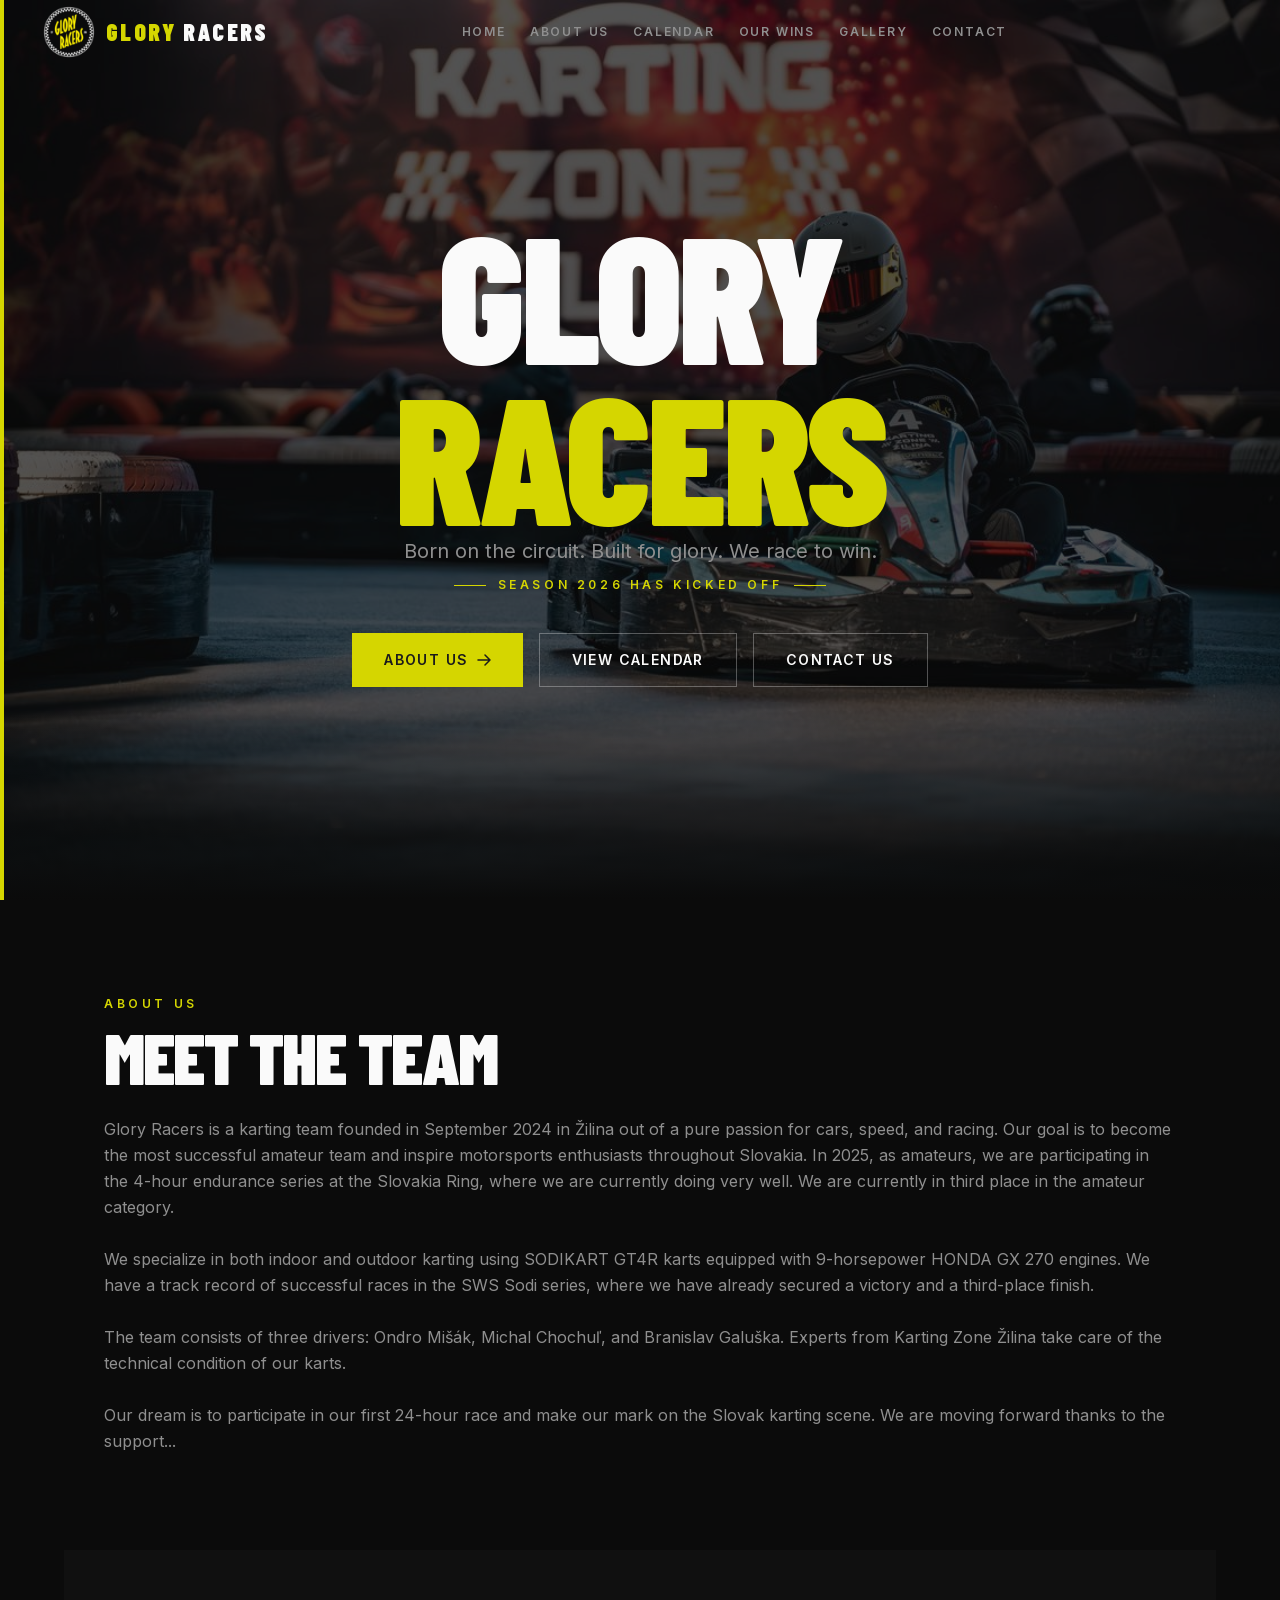
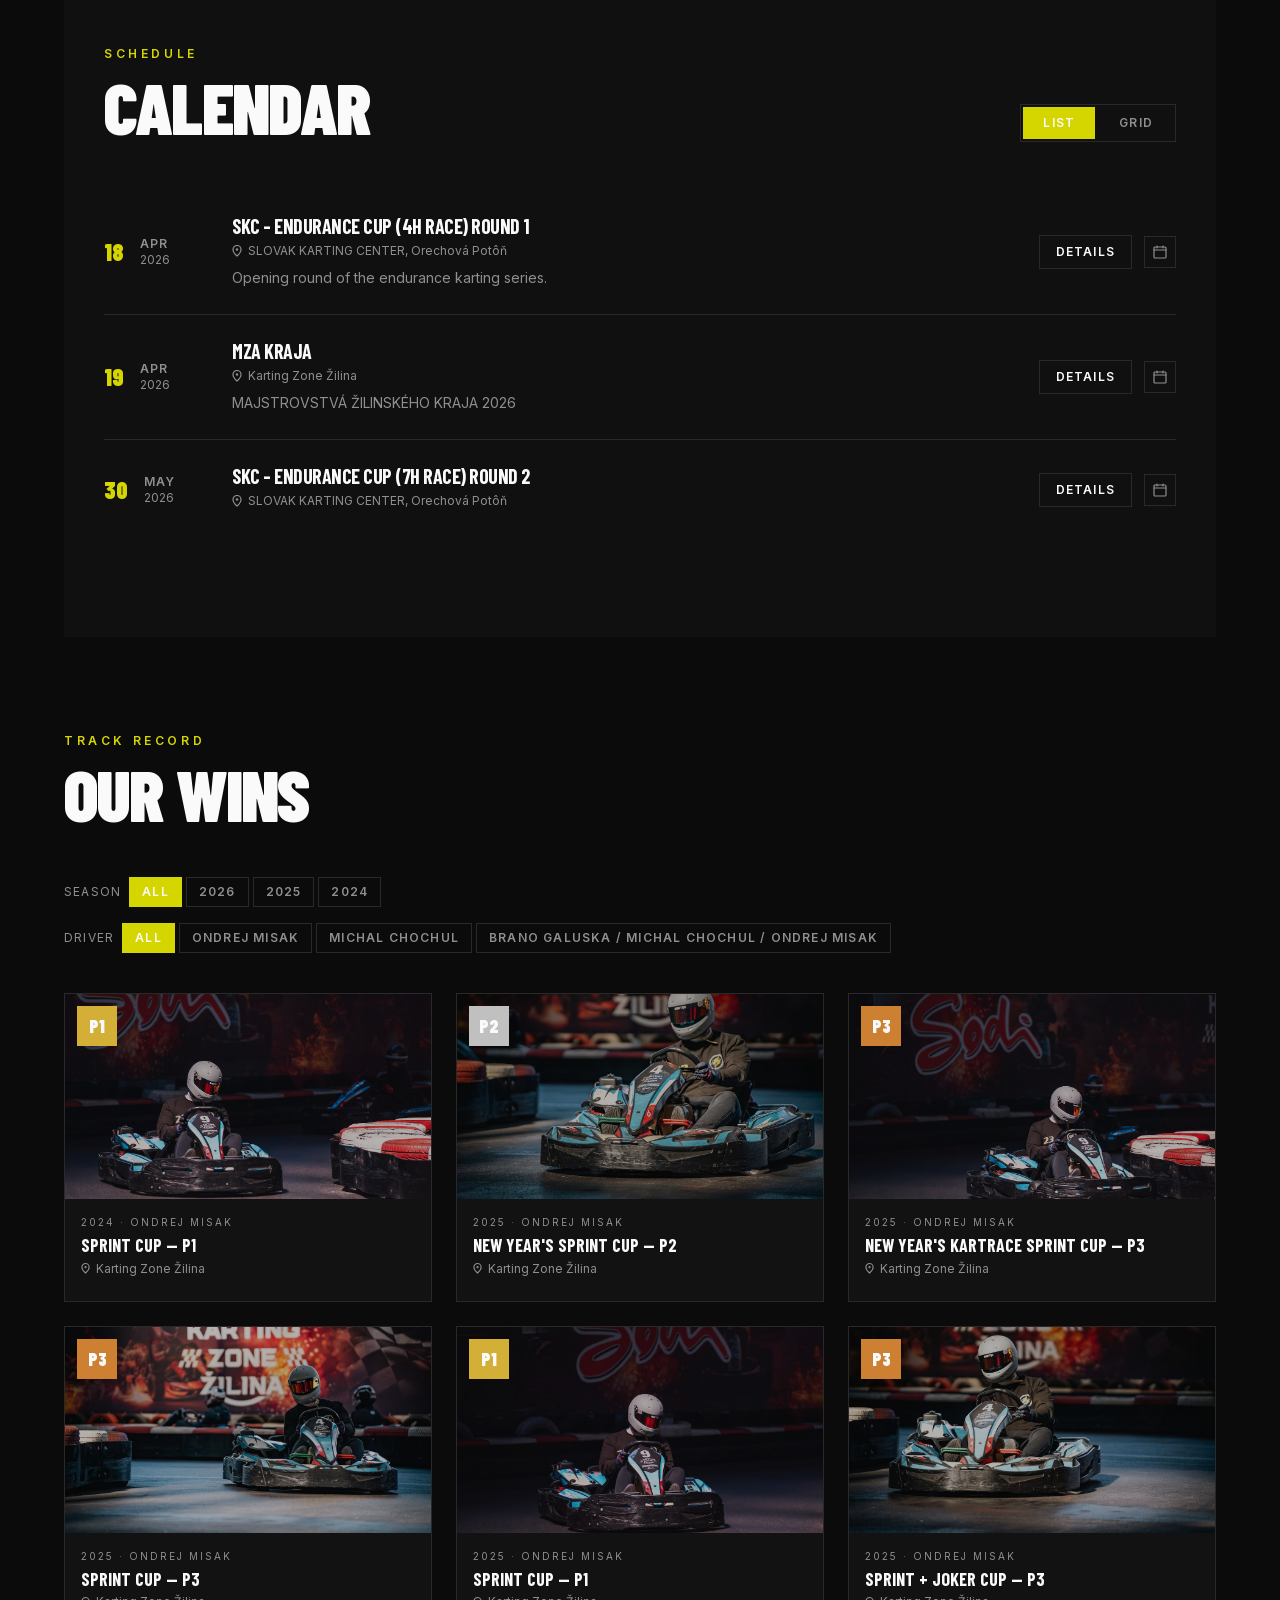
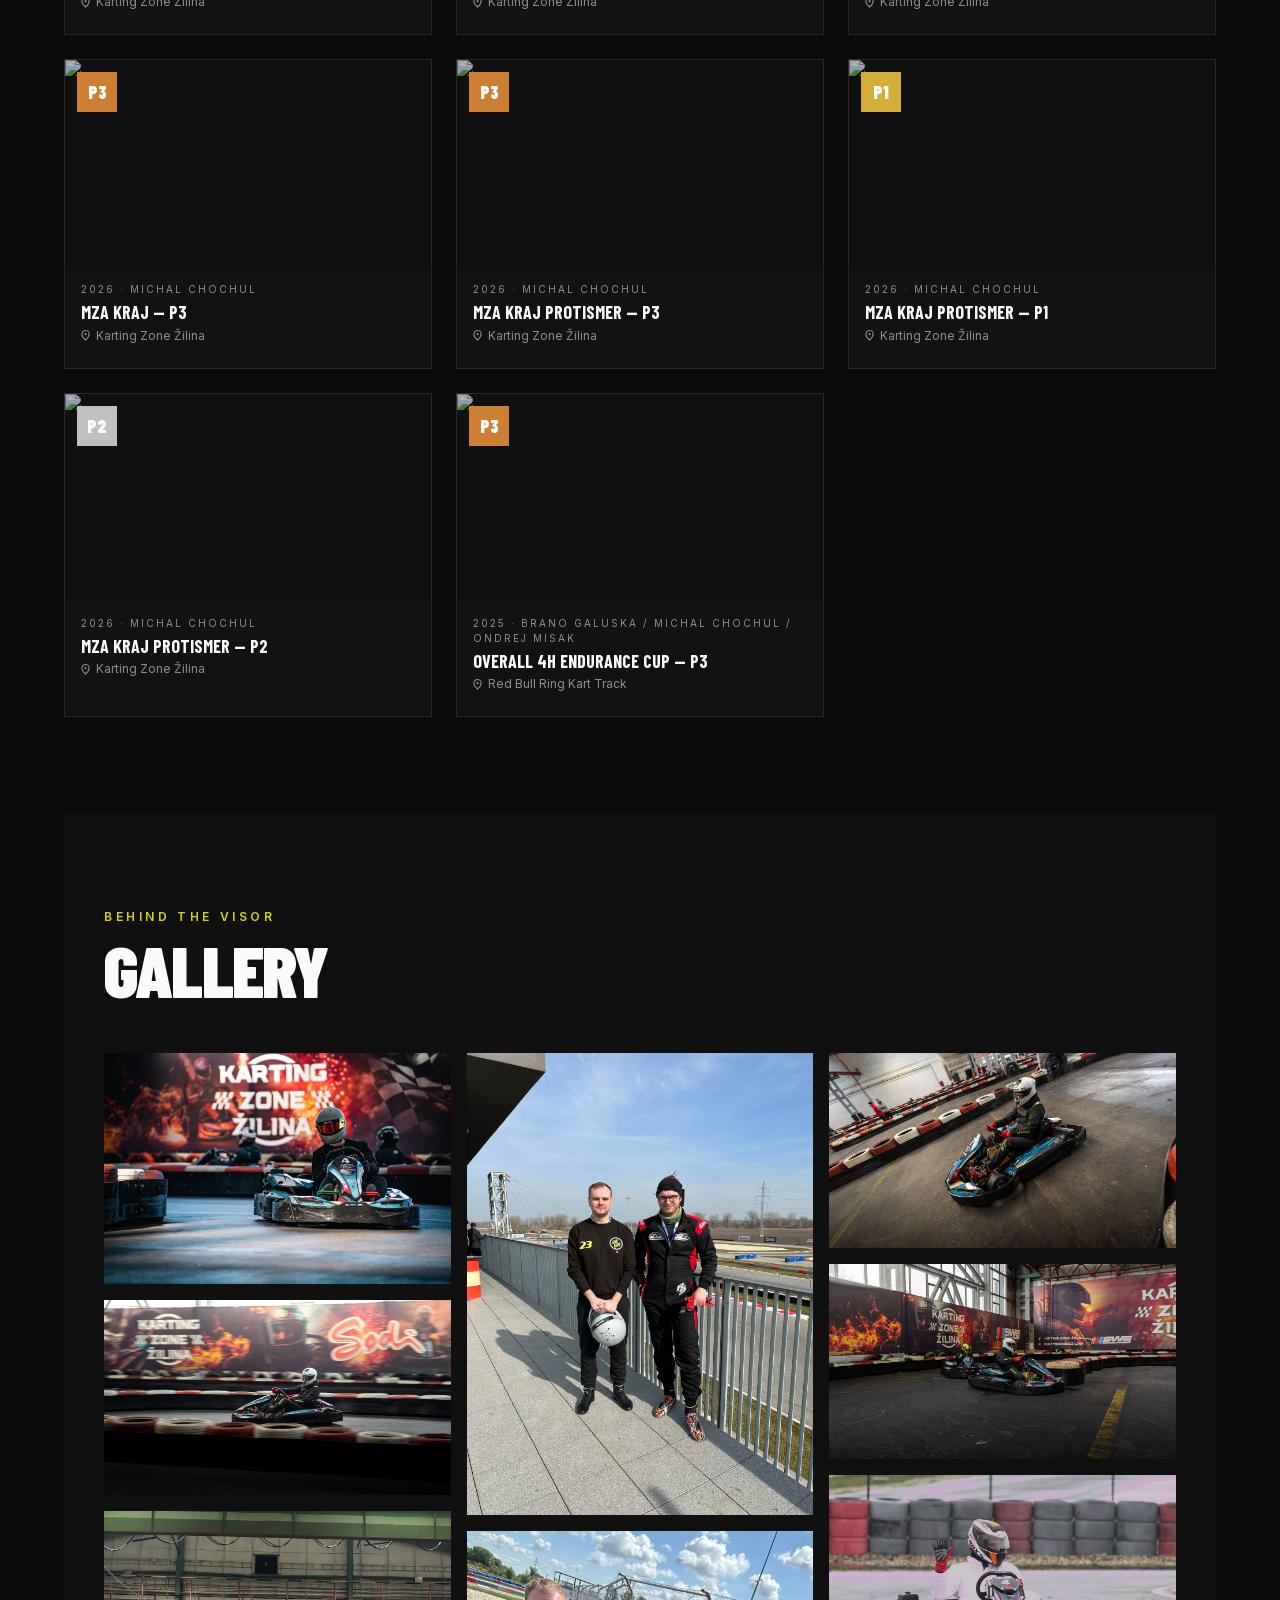
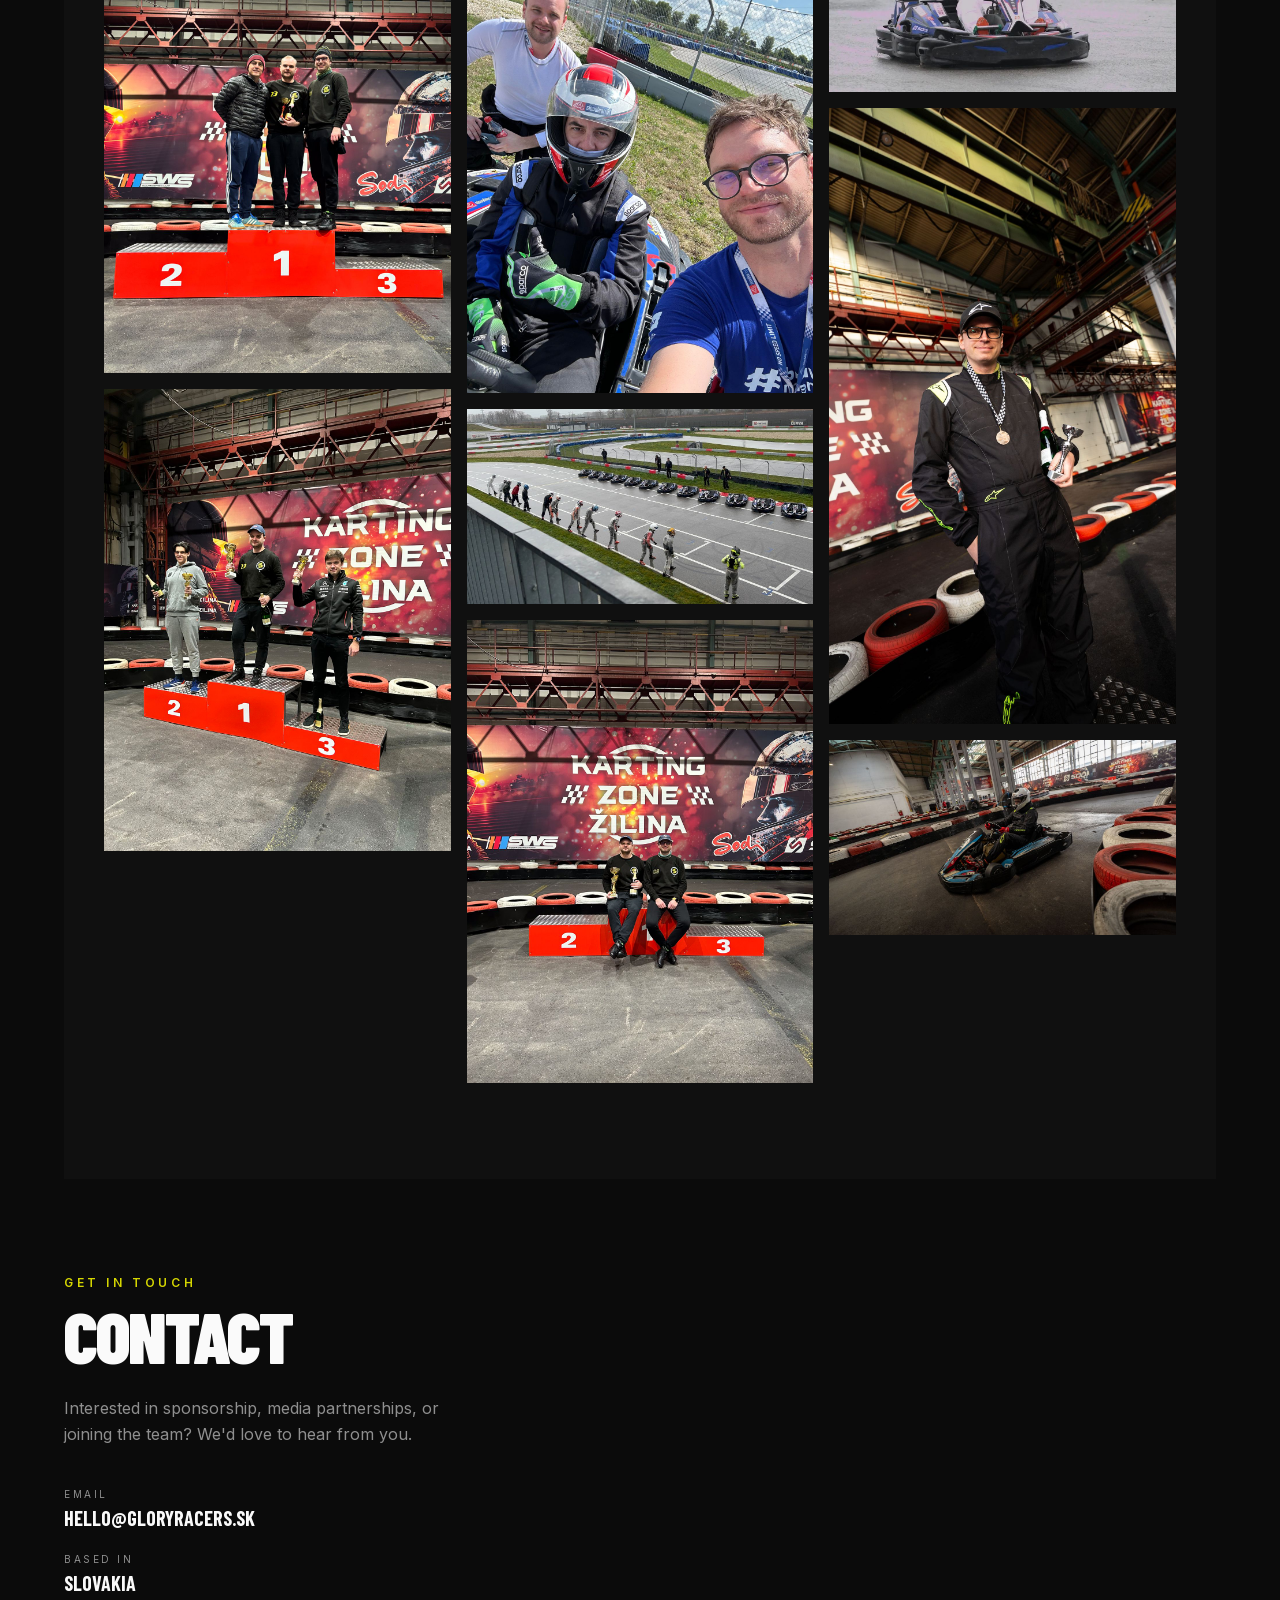
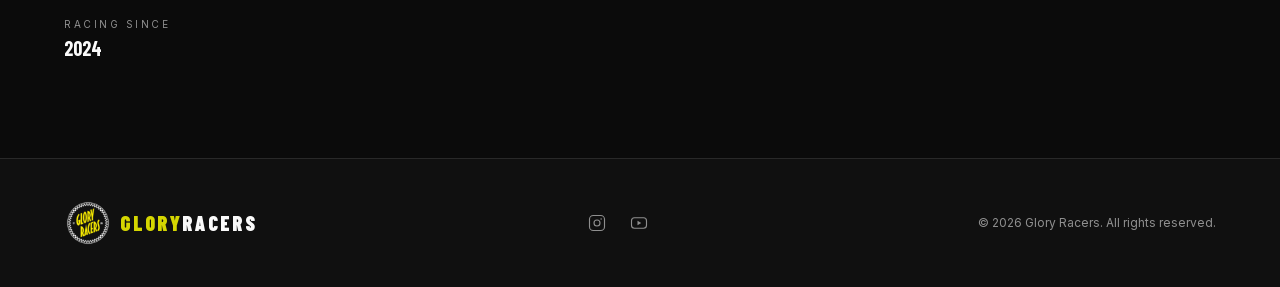
==== commit 77b00016: "Deploy static site 2026-04-08" ====
--- a/index.html
+++ b/index.html
@@ -1 +1 @@
-<!DOCTYPE html><html lang="en" class="barlow_condensed_b6661270-module__TSu6mW__variable inter_ea55aed0-module__KujYLq__variable"><head><meta charSet="utf-8"/><meta name="viewport" content="width=device-width, initial-scale=1"/><link rel="preload" href="./_next/static/media/303804218d80822e-s.p.11p_15xsjt-ie.woff2" as="font" crossorigin="" type="font/woff2"/><link rel="preload" href="./_next/static/media/4f530f52d514af96-s.p.0aapj9pyt9oam.woff2" as="font" crossorigin="" type="font/woff2"/><link rel="preload" href="./_next/static/media/83afe278b6a6bb3c-s.p.0q-301v4kxxnr.woff2" as="font" crossorigin="" type="font/woff2"/><link rel="preload" href="./_next/static/media/89232e6535d3b87e-s.p.0uy8evdve.ea3.woff2" as="font" crossorigin="" type="font/woff2"/><link rel="preload" href="./_next/static/media/d9b5d46d9a89ffe6-s.p.0agk34fg-1.z0.woff2" as="font" crossorigin="" type="font/woff2"/><link rel="preload" href="./_next/static/media/ddf6ae3f623ba878-s.p.0yabx1ygi_y9y.woff2" as="font" crossorigin="" type="font/woff2"/><link rel="preload" href="./logo/logo_glory-2-1.svg" as="image"/><link rel="preload" as="image" href="./hero-bg.jpg"/><link rel="stylesheet" href="./_next/static/chunks/06kcci0u01eyy.css" data-precedence="next"/><link rel="stylesheet" href="./_next/static/chunks/0m_othemtol__.css" data-precedence="next"/><link rel="preload" as="script" fetchPriority="low" href="./_next/static/chunks/11qk_vpw_zwkf.js"/><script src="./_next/static/chunks/0dx8l37msrp.y.js" async=""></script><script src="./_next/static/chunks/0vkgb7xyv-nko.js" async=""></script><script src="./_next/static/chunks/turbopack-17cizyi454ese.js" async=""></script><script src="./_next/static/chunks/0fsi8lw5utejl.js" async=""></script><script src="./_next/static/chunks/0d3tkj33oycf2.js" async=""></script><script src="./_next/static/chunks/0e-7-z48ole3m.js" async=""></script><meta name="next-size-adjust" content=""/><title>Glory Racers — Karting Team</title><meta name="description" content="Official website of Glory Racers — a professional karting team competing at the highest level."/><link rel="icon" href="/favicon/favicon-32x32.png" media="(prefers-color-scheme: light)"/><link rel="icon" href="/favicon/favicon-32x32.png" media="(prefers-color-scheme: dark)"/><link rel="icon" href="/favicon/favicon.ico" type="image/svg+xml"/><link rel="apple-touch-icon" href="/favicon/apple-touch-icon.png"/><script src="./_next/static/chunks/03~yq9q893hmn.js" noModule=""></script></head><body class="font-sans antialiased bg-background text-foreground"><div hidden=""><!--$--><!--/$--></div><header class="fixed top-0 left-0 right-0 z-50 flex items-center justify-between px-6 md:px-10 h-16 transition-all duration-300 bg-transparent" role="banner"><button aria-label="Glory Racers — scroll to top" class="flex items-center gap-2 group cursor-pointer "><img src="./logo/logo_glory-2-1.svg" width="58px" alt="glory racers logo"/><span class="text-accent font-[family-name:var(--font-display)] font-black text-2xl tracking-widest uppercase leading-none">Glory <span class="text-foreground">Racers</span></span></button><nav class="hidden md:flex items-center gap-6" aria-label="Primary navigation"><button class="relative text-xs font-semibold tracking-[0.15em] uppercase text-muted-foreground hover:text-foreground transition-colors duration-200 group cursor-pointer">Home<span class="absolute -bottom-0.5 left-0 w-0 h-px bg-accent group-hover:w-full transition-all duration-300"></span></button><button class="relative text-xs font-semibold tracking-[0.15em] uppercase text-muted-foreground hover:text-foreground transition-colors duration-200 group cursor-pointer">About us<span class="absolute -bottom-0.5 left-0 w-0 h-px bg-accent group-hover:w-full transition-all duration-300"></span></button><button class="relative text-xs font-semibold tracking-[0.15em] uppercase text-muted-foreground hover:text-foreground transition-colors duration-200 group cursor-pointer">Calendar<span class="absolute -bottom-0.5 left-0 w-0 h-px bg-accent group-hover:w-full transition-all duration-300"></span></button><button class="relative text-xs font-semibold tracking-[0.15em] uppercase text-muted-foreground hover:text-foreground transition-colors duration-200 group cursor-pointer">Our Wins<span class="absolute -bottom-0.5 left-0 w-0 h-px bg-accent group-hover:w-full transition-all duration-300"></span></button><button class="relative text-xs font-semibold tracking-[0.15em] uppercase text-muted-foreground hover:text-foreground transition-colors duration-200 group cursor-pointer">Gallery<span class="absolute -bottom-0.5 left-0 w-0 h-px bg-accent group-hover:w-full transition-all duration-300"></span></button><button class="relative text-xs font-semibold tracking-[0.15em] uppercase text-muted-foreground hover:text-foreground transition-colors duration-200 group cursor-pointer">Contact<span class="absolute -bottom-0.5 left-0 w-0 h-px bg-accent group-hover:w-full transition-all duration-300"></span></button></nav><button aria-expanded="false" aria-controls="nav-overlay" aria-label="Open navigation" class="relative z-[60] flex flex-col justify-center items-center w-10 h-10 gap-[5px] md:hidden cursor-pointer"><span class="block w-6 h-0.5 bg-foreground transition-all duration-300 origin-center"></span><span class="block w-6 h-0.5 bg-foreground transition-all duration-300"></span><span class="block w-6 h-0.5 bg-foreground transition-all duration-300 origin-center"></span></button><button aria-expanded="false" aria-controls="nav-overlay" aria-label="Open navigation" class="relative z-[60] opacity-0 hidden md:flex flex-col justify-center items-center w-10 h-10 gap-[5px] cursor-pointer"><span class="block w-6 h-0.5 bg-foreground transition-all duration-300 origin-center"></span><span class="block w-6 h-0.5 bg-foreground transition-all duration-300"></span><span class="block w-6 h-0.5 bg-foreground transition-all duration-300 origin-center"></span></button></header><div id="nav-overlay" role="dialog" aria-modal="true" aria-label="Navigation menu" class="fixed inset-0 z-40 bg-background flex flex-col justify-center px-8 md:px-16 transition-all duration-500 opacity-0 pointer-events-none"><div class="absolute left-0 top-0 bottom-0 w-1 bg-accent transition-transform duration-500 scale-y-0" style="transform-origin:top"></div><nav aria-label="Full screen navigation"><ol class="flex flex-col gap-2"><li><button class="group flex items-baseline gap-5 text-left w-full transition-all duration-500 cursor-pointer opacity-0 -translate-x-8" style="transition-delay:0ms"><span class="text-xs font-mono text-accent w-6 shrink-0 select-none">01</span><span class="font-[family-name:var(--font-display)] font-black uppercase text-5xl md:text-7xl lg:text7xl tracking-tight text-foreground group-hover:text-accent transition-colors duration-200">Home</span></button></li><li><button class="group flex items-baseline gap-5 text-left w-full transition-all duration-500 cursor-pointer opacity-0 -translate-x-8" style="transition-delay:0ms"><span class="text-xs font-mono text-accent w-6 shrink-0 select-none">02</span><span class="font-[family-name:var(--font-display)] font-black uppercase text-5xl md:text-7xl lg:text7xl tracking-tight text-foreground group-hover:text-accent transition-colors duration-200">About us</span></button></li><li><button class="group flex items-baseline gap-5 text-left w-full transition-all duration-500 cursor-pointer opacity-0 -translate-x-8" style="transition-delay:0ms"><span class="text-xs font-mono text-accent w-6 shrink-0 select-none">03</span><span class="font-[family-name:var(--font-display)] font-black uppercase text-5xl md:text-7xl lg:text7xl tracking-tight text-foreground group-hover:text-accent transition-colors duration-200">Calendar</span></button></li><li><button class="group flex items-baseline gap-5 text-left w-full transition-all duration-500 cursor-pointer opacity-0 -translate-x-8" style="transition-delay:0ms"><span class="text-xs font-mono text-accent w-6 shrink-0 select-none">04</span><span class="font-[family-name:var(--font-display)] font-black uppercase text-5xl md:text-7xl lg:text7xl tracking-tight text-foreground group-hover:text-accent transition-colors duration-200">Our Wins</span></button></li><li><button class="group flex items-baseline gap-5 text-left w-full transition-all duration-500 cursor-pointer opacity-0 -translate-x-8" style="transition-delay:0ms"><span class="text-xs font-mono text-accent w-6 shrink-0 select-none">05</span><span class="font-[family-name:var(--font-display)] font-black uppercase text-5xl md:text-7xl lg:text7xl tracking-tight text-foreground group-hover:text-accent transition-colors duration-200">Gallery</span></button></li><li><button class="group flex items-baseline gap-5 text-left w-full transition-all duration-500 cursor-pointer opacity-0 -translate-x-8" style="transition-delay:0ms"><span class="text-xs font-mono text-accent w-6 shrink-0 select-none">06</span><span class="font-[family-name:var(--font-display)] font-black uppercase text-5xl md:text-7xl lg:text7xl tracking-tight text-foreground group-hover:text-accent transition-colors duration-200">Contact</span></button></li></ol></nav><div class="mt-16 flex gap-6 text-xs tracking-widest uppercase text-muted-foreground transition-all duration-500 opacity-0 translate-y-4" style="transition-delay:0ms"><a href="https://www.instagram.com/gloryracers/" class="hover:text-accent transition-colors duration-200">Instagram</a></div></div><main><section id="home" class="relative min-h-screen flex flex-col items-center justify-center overflow-hidden" aria-label="Hero"><div class="absolute inset-0"><img alt="Glory Racers karts racing on circuit" decoding="async" data-nimg="fill" class="object-cover object-center" style="position:absolute;height:100%;width:100%;left:0;top:0;right:0;bottom:0;color:transparent" src="./hero-bg.jpg"/><div class="absolute inset-0 bg-background/70"></div><div class="absolute bottom-0 left-0 right-0 h-48 bg-gradient-to-t from-background to-transparent"></div></div><div class="absolute left-0 top-0 bottom-0 w-1 bg-accent"></div><div class="relative z-10 text-center px-6 max-w-5xl mx-auto"><h1 class="font-[family-name:var(--font-display)] font-black uppercase tracking-tight text-foreground transition-all duration-700 text-[clamp(7rem,14vw,12rem)] leading-[0.9] opacity-0 translate-y-8" style="transition-delay:200ms"><p class="">Glory</p><p class="text-accent">Racers</p></h1><p class="text-lg md:text-xl text-muted-foreground max-w-lg mx-auto leading-relaxed transition-all duration-700 opacity-0 translate-y-6" style="transition-delay:350ms">Born on the circuit. Built for glory. We race to win.</p><div class="inline-flex items-center gap-3 transition-all duration-700 opacity-0 translate-y-4" style="transition-delay:100ms"><span class="h-px w-8 bg-accent"></span><span class="text-xs tracking-[0.3em] uppercase font-semibold text-accent">Season 2026 has kicked off</span><span class="h-px w-8 bg-accent"></span></div><div class="mt-10 flex flex-col sm:flex-row gap-4 justify-center transition-all duration-700 opacity-0 translate-y-6" style="transition-delay:480ms"><button class="group inline-flex items-center gap-2 bg-accent text-accent-foreground font-semibold text-secondary text-sm tracking-widest uppercase px-8 py-4 hover:bg-accent/90 transition-colors duration-200 cursor-pointer" aria-label="View about us">About us<svg width="14" height="14" viewBox="0 0 14 14" fill="none" aria-hidden="true" class="group-hover:translate-x-1 transition-transform duration-200"><path d="M1 7h12M8 2l5 5-5 5" stroke="currentColor" stroke-width="1.5" stroke-linecap="round" stroke-linejoin="round"></path></svg></button><button class="inline-flex items-center gap-2 border border-foreground/30 text-foreground font-semibold text-sm tracking-widest uppercase px-8 py-4 hover:border-foreground/60 hover:bg-foreground/5 transition-all duration-200 cursor-pointer" aria-label="View race calendar">View Calendar</button><button class="inline-flex items-center gap-2 border border-foreground/30 text-foreground font-semibold text-sm tracking-widest uppercase px-8 py-4 hover:border-foreground/60 hover:bg-foreground/5 transition-all duration-200 cursor-pointer" aria-label="Contact the team">Contact Us</button></div></div></section><section id="aboutus" class="py-24 px-6 md:px-10 max-w-6xl mx-auto" aria-labelledby="about-us-heading"><div class="max-w-6xl mx-auto"><div><p class="text-xs tracking-[0.3em] uppercase text-accent font-semibold mb-2">About us</p><h2 id="about-us-heading" class="font-[family-name:var(--font-display)] font-black uppercase text-5xl md:text-7xl leading-none tracking-tight text-foreground mb-6">Meet the Team</h2><p class="text-muted-foreground leading-relaxed">Glory Racers is a karting team founded in September 2024 in Žilina out of a pure passion for cars, speed, and racing. Our goal is to become the most successful amateur team and inspire motorsports enthusiasts throughout Slovakia. In 2025, as amateurs, we are participating in the 4-hour endurance series at the Slovakia Ring, where we are currently doing very well. We are currently in third place in the amateur category.<br/><br/>We specialize in both indoor and outdoor karting using SODIKART GT4R karts equipped with 9-horsepower HONDA GX 270 engines. We have a track record of successful races in the SWS Sodi series, where we have already secured a victory and a third-place finish.<br/><br/>The team consists of three drivers: Ondro Mišák, Michal Chochuľ, and Branislav Galuška. Experts from Karting Zone Žilina take care of the technical condition of our karts.<br/><br/>Our dream is to participate in our first 24-hour race and make our mark on the Slovak karting scene. We are moving forward thanks to the support...</p></div></div></section><section id="calendar" class="py-24 px-6 md:px-10 max-w-6xl mx-auto bg-secondary/30" aria-labelledby="calendar-heading"><div class="flex flex-col sm:flex-row sm:items-end justify-between gap-6 mb-12"><div><p class="text-xs tracking-[0.3em] uppercase text-accent font-semibold mb-2">Schedule</p><h2 id="calendar-heading" class="font-[family-name:var(--font-display)] font-black uppercase text-5xl md:text-7xl leading-none tracking-tight text-foreground">Calendar</h2></div><div class="flex items-center gap-1 border border-border p-0.5" role="group" aria-label="Calendar view toggle"><button aria-pressed="true" class="px-5 cursor-pointer py-2 text-xs font-semibold tracking-widest uppercase transition-all duration-200 bg-accent text-accent-foreground">list</button><button aria-pressed="false" class="px-5 cursor-pointer py-2 text-xs font-semibold tracking-widest uppercase transition-all duration-200 text-muted-foreground hover:text-foreground">grid</button></div></div><ol class="flex flex-col divide-y divide-border" aria-label="Race events list"><li class="group py-6 flex flex-col md:flex-row md:items-center gap-4 md:gap-8"><div class="flex items-center gap-4 md:w-24 shrink-0"><span class="text-2xl font-[family-name:var(--font-display)] font-black text-accent leading-none">18</span><div class="flex flex-col"><span class="text-xs font-semibold tracking-widest text-muted-foreground uppercase">APR</span><span class="text-xs text-muted-foreground">2026</span></div></div><div class="flex-1 min-w-0"><h3 class="font-[family-name:var(--font-display)] font-bold uppercase text-xl text-foreground tracking-tight leading-tight">SKC - ENDURANCE CUP (4H RACE) ROUND 1</h3><p class="text-xs text-muted-foreground mt-1 flex items-center gap-1.5"><svg width="10" height="12" viewBox="0 0 10 12" fill="none" aria-hidden="true" class="shrink-0"><path d="M5 11S1 7.5 1 4.5a4 4 0 018 0C9 7.5 5 11 5 11z" stroke="currentColor" stroke-width="1.2" fill="none"></path><circle cx="5" cy="4.5" r="1.2" fill="currentColor"></circle></svg>SLOVAK KARTING CENTER, Orechová Potôň</p><p class="text-sm text-muted-foreground mt-2 leading-relaxed max-w-lg">Opening round of the endurance karting series.</p></div><div class="flex items-center gap-3 shrink-0"><a href="https://www.sodiwseries.com/en-gb/races/slovak-karting-center/skc-endurance-cup-4h-race-round-1-130593.html" target="_blank" class="text-xs font-semibold tracking-widest uppercase text-foreground border border-border px-4 py-2 hover:border-foreground/60 transition-all duration-200">Details</a><button aria-label="Export SKC - ENDURANCE CUP (4H RACE) ROUND 1 to calendar" title="Export to iCal" class="p-2 cursor-pointer border border-border text-muted-foreground hover:text-accent hover:border-accent transition-all duration-200"><svg width="14" height="14" viewBox="0 0 14 14" fill="none" aria-hidden="true"><rect x="1" y="2" width="12" height="11" rx="1" stroke="currentColor" stroke-width="1.2"></rect><path d="M1 5h12M4 1v2M10 1v2" stroke="currentColor" stroke-width="1.2" stroke-linecap="round"></path></svg></button></div></li><li class="group py-6 flex flex-col md:flex-row md:items-center gap-4 md:gap-8"><div class="flex items-center gap-4 md:w-24 shrink-0"><span class="text-2xl font-[family-name:var(--font-display)] font-black text-accent leading-none">19</span><div class="flex flex-col"><span class="text-xs font-semibold tracking-widest text-muted-foreground uppercase">APR</span><span class="text-xs text-muted-foreground">2026</span></div></div><div class="flex-1 min-w-0"><h3 class="font-[family-name:var(--font-display)] font-bold uppercase text-xl text-foreground tracking-tight leading-tight">MZA KRAJA</h3><p class="text-xs text-muted-foreground mt-1 flex items-center gap-1.5"><svg width="10" height="12" viewBox="0 0 10 12" fill="none" aria-hidden="true" class="shrink-0"><path d="M5 11S1 7.5 1 4.5a4 4 0 018 0C9 7.5 5 11 5 11z" stroke="currentColor" stroke-width="1.2" fill="none"></path><circle cx="5" cy="4.5" r="1.2" fill="currentColor"></circle></svg>Karting Zone Žilina</p><p class="text-sm text-muted-foreground mt-2 leading-relaxed max-w-lg">MAJSTROVSTVÁ ŽILINSKÉHO KRAJA 2026</p></div><div class="flex items-center gap-3 shrink-0"><a href="https://www.sodiwseries.com/en-gb/races/karting-zone-ijilina/mza-kraja-kategria-amatr-smer-134713.html " target="_blank" class="text-xs font-semibold tracking-widest uppercase text-foreground border border-border px-4 py-2 hover:border-foreground/60 transition-all duration-200">Details</a><button aria-label="Export MZA KRAJA to calendar" title="Export to iCal" class="p-2 cursor-pointer border border-border text-muted-foreground hover:text-accent hover:border-accent transition-all duration-200"><svg width="14" height="14" viewBox="0 0 14 14" fill="none" aria-hidden="true"><rect x="1" y="2" width="12" height="11" rx="1" stroke="currentColor" stroke-width="1.2"></rect><path d="M1 5h12M4 1v2M10 1v2" stroke="currentColor" stroke-width="1.2" stroke-linecap="round"></path></svg></button></div></li><li class="group py-6 flex flex-col md:flex-row md:items-center gap-4 md:gap-8"><div class="flex items-center gap-4 md:w-24 shrink-0"><span class="text-2xl font-[family-name:var(--font-display)] font-black text-accent leading-none">30</span><div class="flex flex-col"><span class="text-xs font-semibold tracking-widest text-muted-foreground uppercase">MAY</span><span class="text-xs text-muted-foreground">2026</span></div></div><div class="flex-1 min-w-0"><h3 class="font-[family-name:var(--font-display)] font-bold uppercase text-xl text-foreground tracking-tight leading-tight">SKC - ENDURANCE CUP (7H RACE) ROUND 2</h3><p class="text-xs text-muted-foreground mt-1 flex items-center gap-1.5"><svg width="10" height="12" viewBox="0 0 10 12" fill="none" aria-hidden="true" class="shrink-0"><path d="M5 11S1 7.5 1 4.5a4 4 0 018 0C9 7.5 5 11 5 11z" stroke="currentColor" stroke-width="1.2" fill="none"></path><circle cx="5" cy="4.5" r="1.2" fill="currentColor"></circle></svg>SLOVAK KARTING CENTER, Orechová Potôň</p><p class="text-sm text-muted-foreground mt-2 leading-relaxed max-w-lg"></p></div><div class="flex items-center gap-3 shrink-0"><a href="https://www.sodiwseries.com/en-gb/races/slovak-karting-center/skc-endurance-cup-7h-race-round-2-132502.html" target="_blank" class="text-xs font-semibold tracking-widest uppercase text-foreground border border-border px-4 py-2 hover:border-foreground/60 transition-all duration-200">Details</a><button aria-label="Export SKC - ENDURANCE CUP (7H RACE) ROUND 2 to calendar" title="Export to iCal" class="p-2 cursor-pointer border border-border text-muted-foreground hover:text-accent hover:border-accent transition-all duration-200"><svg width="14" height="14" viewBox="0 0 14 14" fill="none" aria-hidden="true"><rect x="1" y="2" width="12" height="11" rx="1" stroke="currentColor" stroke-width="1.2"></rect><path d="M1 5h12M4 1v2M10 1v2" stroke="currentColor" stroke-width="1.2" stroke-linecap="round"></path></svg></button></div></li></ol></section><section id="wins" class="py-24 px-6 md:px-10" aria-labelledby="wins-heading"><div class="max-w-6xl mx-auto"><div class="mb-12"><p class="text-xs tracking-[0.3em] uppercase text-accent font-semibold mb-2">Track Record</p><h2 id="wins-heading" class="font-[family-name:var(--font-display)] font-black uppercase text-5xl md:text-7xl leading-none tracking-tight text-foreground">Our Wins</h2></div><div class="flex flex-wrap gap-4 mb-10" role="group" aria-label="Filter wins"><div class="flex items-center gap-2"><span class="text-xs uppercase tracking-widest text-muted-foreground">Season</span><div class="flex gap-1"><button aria-pressed="true" class="px-3 py-1.5 cursor-pointer text-xs font-semibold tracking-widest uppercase border transition-all duration-200 bg-accent border-accent text-accent-foreground">All</button><button aria-pressed="false" class="px-3 py-1.5 cursor-pointer text-xs font-semibold tracking-widest uppercase border transition-all duration-200 border-border text-muted-foreground hover:text-foreground hover:border-foreground/40">2026</button><button aria-pressed="false" class="px-3 py-1.5 cursor-pointer text-xs font-semibold tracking-widest uppercase border transition-all duration-200 border-border text-muted-foreground hover:text-foreground hover:border-foreground/40">2025</button><button aria-pressed="false" class="px-3 py-1.5 cursor-pointer text-xs font-semibold tracking-widest uppercase border transition-all duration-200 border-border text-muted-foreground hover:text-foreground hover:border-foreground/40">2024</button></div></div><div class="flex items-center gap-2"><span class="text-xs uppercase tracking-widest text-muted-foreground">Driver</span><div class="flex flex-wrap gap-1"><button aria-pressed="true" class="px-3 cursor-pointer py-1.5 text-xs font-semibold tracking-widest uppercase border transition-all duration-200 bg-accent border-accent text-accent-foreground">All</button><button aria-pressed="false" class="px-3 cursor-pointer py-1.5 text-xs font-semibold tracking-widest uppercase border transition-all duration-200 border-border text-muted-foreground hover:text-foreground hover:border-foreground/40">Ondrej Misak</button><button aria-pressed="false" class="px-3 cursor-pointer py-1.5 text-xs font-semibold tracking-widest uppercase border transition-all duration-200 border-border text-muted-foreground hover:text-foreground hover:border-foreground/40">Michal Chochul</button><button aria-pressed="false" class="px-3 cursor-pointer py-1.5 text-xs font-semibold tracking-widest uppercase border transition-all duration-200 border-border text-muted-foreground hover:text-foreground hover:border-foreground/40">Brano Galuska / Michal Chochul / Ondrej Misak</button></div></div></div><div class="grid grid-cols-1 sm:grid-cols-2 lg:grid-cols-3 gap-6"><article class="group relative bg-card border border-border overflow-hidden cursor-pointer hover:border-accent/50 transition-all duration-300" tabindex="0" role="button" aria-label="View details for Sprint CUP — P1"><div class="relative aspect-video overflow-hidden"><img alt="Sprint CUP — P1" loading="lazy" decoding="async" data-nimg="fill" class="object-cover transition-transform duration-500 group-hover:scale-105" style="position:absolute;height:100%;width:100%;left:0;top:0;right:0;bottom:0;color:transparent" src="./wins/IMG_6265.jpg"/><div class="absolute inset-0 bg-background/30 group-hover:bg-background/10 transition-colors duration-300"></div><div class="absolute top-3 left-3 text-accent-foreground font-[family-name:var(--font-display)] font-black text-lg w-10 h-10 flex items-center justify-center leading-none bg-[#D4AF37]">P<!-- -->1</div></div><div class="p-4"><p class="text-[10px] tracking-[0.2em] uppercase text-muted-foreground">2024<!-- --> · <!-- -->Ondrej Misak</p><h3 class="font-[family-name:var(--font-display)] font-bold uppercase text-lg leading-tight mt-1 text-foreground group-hover:text-accent transition-colors duration-200">Sprint CUP — P1</h3><p class="text-xs text-muted-foreground mt-1 flex items-center gap-1.5"><svg width="9" height="11" viewBox="0 0 10 12" fill="none" aria-hidden="true" class="shrink-0"><path d="M5 11S1 7.5 1 4.5a4 4 0 018 0C9 7.5 5 11 5 11z" stroke="currentColor" stroke-width="1.2" fill="none"></path><circle cx="5" cy="4.5" r="1.2" fill="currentColor"></circle></svg>Karting Zone Žilina</p><p class="text-xs text-muted-foreground mt-2 leading-relaxed line-clamp-2"></p></div></article><article class="group relative bg-card border border-border overflow-hidden cursor-pointer hover:border-accent/50 transition-all duration-300" tabindex="0" role="button" aria-label="View details for New Year&#x27;s Sprint CUP — P2"><div class="relative aspect-video overflow-hidden"><img alt="New Year&#x27;s Sprint CUP — P2" loading="lazy" decoding="async" data-nimg="fill" class="object-cover transition-transform duration-500 group-hover:scale-105" style="position:absolute;height:100%;width:100%;left:0;top:0;right:0;bottom:0;color:transparent" src="./wins/IMG_6262.jpg"/><div class="absolute inset-0 bg-background/30 group-hover:bg-background/10 transition-colors duration-300"></div><div class="absolute top-3 left-3 text-accent-foreground font-[family-name:var(--font-display)] font-black text-lg w-10 h-10 flex items-center justify-center leading-none bg-[#C0C0C0]">P<!-- -->2</div></div><div class="p-4"><p class="text-[10px] tracking-[0.2em] uppercase text-muted-foreground">2025<!-- --> · <!-- -->Ondrej Misak</p><h3 class="font-[family-name:var(--font-display)] font-bold uppercase text-lg leading-tight mt-1 text-foreground group-hover:text-accent transition-colors duration-200">New Year&#x27;s Sprint CUP — P2</h3><p class="text-xs text-muted-foreground mt-1 flex items-center gap-1.5"><svg width="9" height="11" viewBox="0 0 10 12" fill="none" aria-hidden="true" class="shrink-0"><path d="M5 11S1 7.5 1 4.5a4 4 0 018 0C9 7.5 5 11 5 11z" stroke="currentColor" stroke-width="1.2" fill="none"></path><circle cx="5" cy="4.5" r="1.2" fill="currentColor"></circle></svg>Karting Zone Žilina</p><p class="text-xs text-muted-foreground mt-2 leading-relaxed line-clamp-2"></p></div></article><article class="group relative bg-card border border-border overflow-hidden cursor-pointer hover:border-accent/50 transition-all duration-300" tabindex="0" role="button" aria-label="View details for New Year&#x27;s KARTRACE Sprint CUP — P3"><div class="relative aspect-video overflow-hidden"><img alt="New Year&#x27;s KARTRACE Sprint CUP — P3" loading="lazy" decoding="async" data-nimg="fill" class="object-cover transition-transform duration-500 group-hover:scale-105" style="position:absolute;height:100%;width:100%;left:0;top:0;right:0;bottom:0;color:transparent" src="./wins/IMG_6266.jpg"/><div class="absolute inset-0 bg-background/30 group-hover:bg-background/10 transition-colors duration-300"></div><div class="absolute top-3 left-3 text-accent-foreground font-[family-name:var(--font-display)] font-black text-lg w-10 h-10 flex items-center justify-center leading-none bg-[#CD7F32]">P<!-- -->3</div></div><div class="p-4"><p class="text-[10px] tracking-[0.2em] uppercase text-muted-foreground">2025<!-- --> · <!-- -->Ondrej Misak</p><h3 class="font-[family-name:var(--font-display)] font-bold uppercase text-lg leading-tight mt-1 text-foreground group-hover:text-accent transition-colors duration-200">New Year&#x27;s KARTRACE Sprint CUP — P3</h3><p class="text-xs text-muted-foreground mt-1 flex items-center gap-1.5"><svg width="9" height="11" viewBox="0 0 10 12" fill="none" aria-hidden="true" class="shrink-0"><path d="M5 11S1 7.5 1 4.5a4 4 0 018 0C9 7.5 5 11 5 11z" stroke="currentColor" stroke-width="1.2" fill="none"></path><circle cx="5" cy="4.5" r="1.2" fill="currentColor"></circle></svg>Karting Zone Žilina</p><p class="text-xs text-muted-foreground mt-2 leading-relaxed line-clamp-2"></p></div></article><article class="group relative bg-card border border-border overflow-hidden cursor-pointer hover:border-accent/50 transition-all duration-300" tabindex="0" role="button" aria-label="View details for Sprint CUP — P3"><div class="relative aspect-video overflow-hidden"><img alt="Sprint CUP — P3" loading="lazy" decoding="async" data-nimg="fill" class="object-cover transition-transform duration-500 group-hover:scale-105" style="position:absolute;height:100%;width:100%;left:0;top:0;right:0;bottom:0;color:transparent" src="./wins/IMG_6263.jpg"/><div class="absolute inset-0 bg-background/30 group-hover:bg-background/10 transition-colors duration-300"></div><div class="absolute top-3 left-3 text-accent-foreground font-[family-name:var(--font-display)] font-black text-lg w-10 h-10 flex items-center justify-center leading-none bg-[#CD7F32]">P<!-- -->3</div></div><div class="p-4"><p class="text-[10px] tracking-[0.2em] uppercase text-muted-foreground">2025<!-- --> · <!-- -->Ondrej Misak</p><h3 class="font-[family-name:var(--font-display)] font-bold uppercase text-lg leading-tight mt-1 text-foreground group-hover:text-accent transition-colors duration-200">Sprint CUP — P3</h3><p class="text-xs text-muted-foreground mt-1 flex items-center gap-1.5"><svg width="9" height="11" viewBox="0 0 10 12" fill="none" aria-hidden="true" class="shrink-0"><path d="M5 11S1 7.5 1 4.5a4 4 0 018 0C9 7.5 5 11 5 11z" stroke="currentColor" stroke-width="1.2" fill="none"></path><circle cx="5" cy="4.5" r="1.2" fill="currentColor"></circle></svg>Karting Zone Žilina</p><p class="text-xs text-muted-foreground mt-2 leading-relaxed line-clamp-2"></p></div></article><article class="group relative bg-card border border-border overflow-hidden cursor-pointer hover:border-accent/50 transition-all duration-300" tabindex="0" role="button" aria-label="View details for Sprint CUP — P1"><div class="relative aspect-video overflow-hidden"><img alt="Sprint CUP — P1" loading="lazy" decoding="async" data-nimg="fill" class="object-cover transition-transform duration-500 group-hover:scale-105" style="position:absolute;height:100%;width:100%;left:0;top:0;right:0;bottom:0;color:transparent" src="./wins/IMG_6264.jpg"/><div class="absolute inset-0 bg-background/30 group-hover:bg-background/10 transition-colors duration-300"></div><div class="absolute top-3 left-3 text-accent-foreground font-[family-name:var(--font-display)] font-black text-lg w-10 h-10 flex items-center justify-center leading-none bg-[#D4AF37]">P<!-- -->1</div></div><div class="p-4"><p class="text-[10px] tracking-[0.2em] uppercase text-muted-foreground">2025<!-- --> · <!-- -->Ondrej Misak</p><h3 class="font-[family-name:var(--font-display)] font-bold uppercase text-lg leading-tight mt-1 text-foreground group-hover:text-accent transition-colors duration-200">Sprint CUP — P1</h3><p class="text-xs text-muted-foreground mt-1 flex items-center gap-1.5"><svg width="9" height="11" viewBox="0 0 10 12" fill="none" aria-hidden="true" class="shrink-0"><path d="M5 11S1 7.5 1 4.5a4 4 0 018 0C9 7.5 5 11 5 11z" stroke="currentColor" stroke-width="1.2" fill="none"></path><circle cx="5" cy="4.5" r="1.2" fill="currentColor"></circle></svg>Karting Zone Žilina</p><p class="text-xs text-muted-foreground mt-2 leading-relaxed line-clamp-2"></p></div></article><article class="group relative bg-card border border-border overflow-hidden cursor-pointer hover:border-accent/50 transition-all duration-300" tabindex="0" role="button" aria-label="View details for Sprint + Joker CUP — P3"><div class="relative aspect-video overflow-hidden"><img alt="Sprint + Joker CUP — P3" loading="lazy" decoding="async" data-nimg="fill" class="object-cover transition-transform duration-500 group-hover:scale-105" style="position:absolute;height:100%;width:100%;left:0;top:0;right:0;bottom:0;color:transparent" src="./wins/IMG_6261.jpg"/><div class="absolute inset-0 bg-background/30 group-hover:bg-background/10 transition-colors duration-300"></div><div class="absolute top-3 left-3 text-accent-foreground font-[family-name:var(--font-display)] font-black text-lg w-10 h-10 flex items-center justify-center leading-none bg-[#CD7F32]">P<!-- -->3</div></div><div class="p-4"><p class="text-[10px] tracking-[0.2em] uppercase text-muted-foreground">2025<!-- --> · <!-- -->Ondrej Misak</p><h3 class="font-[family-name:var(--font-display)] font-bold uppercase text-lg leading-tight mt-1 text-foreground group-hover:text-accent transition-colors duration-200">Sprint + Joker CUP — P3</h3><p class="text-xs text-muted-foreground mt-1 flex items-center gap-1.5"><svg width="9" height="11" viewBox="0 0 10 12" fill="none" aria-hidden="true" class="shrink-0"><path d="M5 11S1 7.5 1 4.5a4 4 0 018 0C9 7.5 5 11 5 11z" stroke="currentColor" stroke-width="1.2" fill="none"></path><circle cx="5" cy="4.5" r="1.2" fill="currentColor"></circle></svg>Karting Zone Žilina</p><p class="text-xs text-muted-foreground mt-2 leading-relaxed line-clamp-2"></p></div></article><article class="group relative bg-card border border-border overflow-hidden cursor-pointer hover:border-accent/50 transition-all duration-300" tabindex="0" role="button" aria-label="View details for MZA KRAJ — P3"><div class="relative aspect-video overflow-hidden"><img alt="MZA KRAJ — P3" loading="lazy" decoding="async" data-nimg="fill" class="object-cover transition-transform duration-500 group-hover:scale-105" style="position:absolute;height:100%;width:100%;left:0;top:0;right:0;bottom:0;color:transparent" src="./wins/win-3.jpg"/><div class="absolute inset-0 bg-background/30 group-hover:bg-background/10 transition-colors duration-300"></div><div class="absolute top-3 left-3 text-accent-foreground font-[family-name:var(--font-display)] font-black text-lg w-10 h-10 flex items-center justify-center leading-none bg-[#CD7F32]">P<!-- -->3</div></div><div class="p-4"><p class="text-[10px] tracking-[0.2em] uppercase text-muted-foreground">2026<!-- --> · <!-- -->Michal Chochul</p><h3 class="font-[family-name:var(--font-display)] font-bold uppercase text-lg leading-tight mt-1 text-foreground group-hover:text-accent transition-colors duration-200">MZA KRAJ — P3</h3><p class="text-xs text-muted-foreground mt-1 flex items-center gap-1.5"><svg width="9" height="11" viewBox="0 0 10 12" fill="none" aria-hidden="true" class="shrink-0"><path d="M5 11S1 7.5 1 4.5a4 4 0 018 0C9 7.5 5 11 5 11z" stroke="currentColor" stroke-width="1.2" fill="none"></path><circle cx="5" cy="4.5" r="1.2" fill="currentColor"></circle></svg>Karting Zone Žilina</p><p class="text-xs text-muted-foreground mt-2 leading-relaxed line-clamp-2"></p></div></article><article class="group relative bg-card border border-border overflow-hidden cursor-pointer hover:border-accent/50 transition-all duration-300" tabindex="0" role="button" aria-label="View details for MZA KRAJ Protismer — P3"><div class="relative aspect-video overflow-hidden"><img alt="MZA KRAJ Protismer — P3" loading="lazy" decoding="async" data-nimg="fill" class="object-cover transition-transform duration-500 group-hover:scale-105" style="position:absolute;height:100%;width:100%;left:0;top:0;right:0;bottom:0;color:transparent" src="./wins/win-3.jpg"/><div class="absolute inset-0 bg-background/30 group-hover:bg-background/10 transition-colors duration-300"></div><div class="absolute top-3 left-3 text-accent-foreground font-[family-name:var(--font-display)] font-black text-lg w-10 h-10 flex items-center justify-center leading-none bg-[#CD7F32]">P<!-- -->3</div></div><div class="p-4"><p class="text-[10px] tracking-[0.2em] uppercase text-muted-foreground">2026<!-- --> · <!-- -->Michal Chochul</p><h3 class="font-[family-name:var(--font-display)] font-bold uppercase text-lg leading-tight mt-1 text-foreground group-hover:text-accent transition-colors duration-200">MZA KRAJ Protismer — P3</h3><p class="text-xs text-muted-foreground mt-1 flex items-center gap-1.5"><svg width="9" height="11" viewBox="0 0 10 12" fill="none" aria-hidden="true" class="shrink-0"><path d="M5 11S1 7.5 1 4.5a4 4 0 018 0C9 7.5 5 11 5 11z" stroke="currentColor" stroke-width="1.2" fill="none"></path><circle cx="5" cy="4.5" r="1.2" fill="currentColor"></circle></svg>Karting Zone Žilina</p><p class="text-xs text-muted-foreground mt-2 leading-relaxed line-clamp-2"></p></div></article><article class="group relative bg-card border border-border overflow-hidden cursor-pointer hover:border-accent/50 transition-all duration-300" tabindex="0" role="button" aria-label="View details for MZA KRAJ Protismer — P1"><div class="relative aspect-video overflow-hidden"><img alt="MZA KRAJ Protismer — P1" loading="lazy" decoding="async" data-nimg="fill" class="object-cover transition-transform duration-500 group-hover:scale-105" style="position:absolute;height:100%;width:100%;left:0;top:0;right:0;bottom:0;color:transparent" src="./wins/win-3.jpg"/><div class="absolute inset-0 bg-background/30 group-hover:bg-background/10 transition-colors duration-300"></div><div class="absolute top-3 left-3 text-accent-foreground font-[family-name:var(--font-display)] font-black text-lg w-10 h-10 flex items-center justify-center leading-none bg-[#D4AF37]">P<!-- -->1</div></div><div class="p-4"><p class="text-[10px] tracking-[0.2em] uppercase text-muted-foreground">2026<!-- --> · <!-- -->Michal Chochul</p><h3 class="font-[family-name:var(--font-display)] font-bold uppercase text-lg leading-tight mt-1 text-foreground group-hover:text-accent transition-colors duration-200">MZA KRAJ Protismer — P1</h3><p class="text-xs text-muted-foreground mt-1 flex items-center gap-1.5"><svg width="9" height="11" viewBox="0 0 10 12" fill="none" aria-hidden="true" class="shrink-0"><path d="M5 11S1 7.5 1 4.5a4 4 0 018 0C9 7.5 5 11 5 11z" stroke="currentColor" stroke-width="1.2" fill="none"></path><circle cx="5" cy="4.5" r="1.2" fill="currentColor"></circle></svg>Karting Zone Žilina</p><p class="text-xs text-muted-foreground mt-2 leading-relaxed line-clamp-2"></p></div></article><article class="group relative bg-card border border-border overflow-hidden cursor-pointer hover:border-accent/50 transition-all duration-300" tabindex="0" role="button" aria-label="View details for MZA KRAJ Protismer — P2"><div class="relative aspect-video overflow-hidden"><img alt="MZA KRAJ Protismer — P2" loading="lazy" decoding="async" data-nimg="fill" class="object-cover transition-transform duration-500 group-hover:scale-105" style="position:absolute;height:100%;width:100%;left:0;top:0;right:0;bottom:0;color:transparent" src="./wins/win-3.jpg"/><div class="absolute inset-0 bg-background/30 group-hover:bg-background/10 transition-colors duration-300"></div><div class="absolute top-3 left-3 text-accent-foreground font-[family-name:var(--font-display)] font-black text-lg w-10 h-10 flex items-center justify-center leading-none bg-[#C0C0C0]">P<!-- -->2</div></div><div class="p-4"><p class="text-[10px] tracking-[0.2em] uppercase text-muted-foreground">2026<!-- --> · <!-- -->Michal Chochul</p><h3 class="font-[family-name:var(--font-display)] font-bold uppercase text-lg leading-tight mt-1 text-foreground group-hover:text-accent transition-colors duration-200">MZA KRAJ Protismer — P2</h3><p class="text-xs text-muted-foreground mt-1 flex items-center gap-1.5"><svg width="9" height="11" viewBox="0 0 10 12" fill="none" aria-hidden="true" class="shrink-0"><path d="M5 11S1 7.5 1 4.5a4 4 0 018 0C9 7.5 5 11 5 11z" stroke="currentColor" stroke-width="1.2" fill="none"></path><circle cx="5" cy="4.5" r="1.2" fill="currentColor"></circle></svg>Karting Zone Žilina</p><p class="text-xs text-muted-foreground mt-2 leading-relaxed line-clamp-2"></p></div></article><article class="group relative bg-card border border-border overflow-hidden cursor-pointer hover:border-accent/50 transition-all duration-300" tabindex="0" role="button" aria-label="View details for Overall 4H Endurance Cup — P3"><div class="relative aspect-video overflow-hidden"><img alt="Overall 4H Endurance Cup — P3" loading="lazy" decoding="async" data-nimg="fill" class="object-cover transition-transform duration-500 group-hover:scale-105" style="position:absolute;height:100%;width:100%;left:0;top:0;right:0;bottom:0;color:transparent" src="/win-3.jpg"/><div class="absolute inset-0 bg-background/30 group-hover:bg-background/10 transition-colors duration-300"></div><div class="absolute top-3 left-3 text-accent-foreground font-[family-name:var(--font-display)] font-black text-lg w-10 h-10 flex items-center justify-center leading-none bg-[#CD7F32]">P<!-- -->3</div></div><div class="p-4"><p class="text-[10px] tracking-[0.2em] uppercase text-muted-foreground">2025<!-- --> · <!-- -->Brano Galuska / Michal Chochul / Ondrej Misak</p><h3 class="font-[family-name:var(--font-display)] font-bold uppercase text-lg leading-tight mt-1 text-foreground group-hover:text-accent transition-colors duration-200">Overall 4H Endurance Cup — P3</h3><p class="text-xs text-muted-foreground mt-1 flex items-center gap-1.5"><svg width="9" height="11" viewBox="0 0 10 12" fill="none" aria-hidden="true" class="shrink-0"><path d="M5 11S1 7.5 1 4.5a4 4 0 018 0C9 7.5 5 11 5 11z" stroke="currentColor" stroke-width="1.2" fill="none"></path><circle cx="5" cy="4.5" r="1.2" fill="currentColor"></circle></svg>Red Bull Ring Kart Track</p><p class="text-xs text-muted-foreground mt-2 leading-relaxed line-clamp-2"></p></div></article></div></div></section><section id="gallery" class="py-24 px-6 md:px-10 max-w-6xl mx-auto bg-secondary/30" aria-labelledby="gallery-heading"><div class="mb-12"><p class="text-xs tracking-[0.3em] uppercase text-accent font-semibold mb-2">Behind the Visor</p><h2 id="gallery-heading" class="font-[family-name:var(--font-display)] font-black uppercase text-5xl md:text-7xl leading-none tracking-tight text-foreground">Gallery</h2></div><div class="columns-1 sm:columns-2 lg:columns-3 gap-4 [column-fill:balance]"><button aria-label="Open pit lane" class="relative w-full mb-4 overflow-hidden group cursor-pointer block focus:outline-none focus-visible:ring-2 focus-visible:ring-accent"><img alt="pit lane" loading="lazy" width="600" height="800" decoding="async" data-nimg="1" class="w-full h-auto object-cover transition-transform duration-500 group-hover:scale-105" style="color:transparent" src="./gallery/20260403_0003.jpg"/><div class="absolute inset-0 bg-background/0 group-hover:bg-background/40 transition-colors duration-300 flex items-center justify-center"><svg width="32" height="32" viewBox="0 0 32 32" fill="none" aria-hidden="true" class="opacity-0 group-hover:opacity-100 transition-opacity duration-300 text-foreground"><circle cx="16" cy="16" r="15" stroke="currentColor" stroke-width="1.5"></circle><path d="M11 16h10M16 11v10" stroke="currentColor" stroke-width="1.5" stroke-linecap="round"></path></svg></div></button><button aria-label="Open karting" class="relative w-full mb-4 overflow-hidden group cursor-pointer block focus:outline-none focus-visible:ring-2 focus-visible:ring-accent"><img alt="karting" loading="lazy" width="600" height="400" decoding="async" data-nimg="1" class="w-full h-auto object-cover transition-transform duration-500 group-hover:scale-105" style="color:transparent" src="./gallery/20260403_0007.jpg"/><div class="absolute inset-0 bg-background/0 group-hover:bg-background/40 transition-colors duration-300 flex items-center justify-center"><svg width="32" height="32" viewBox="0 0 32 32" fill="none" aria-hidden="true" class="opacity-0 group-hover:opacity-100 transition-opacity duration-300 text-foreground"><circle cx="16" cy="16" r="15" stroke="currentColor" stroke-width="1.5"></circle><path d="M11 16h10M16 11v10" stroke="currentColor" stroke-width="1.5" stroke-linecap="round"></path></svg></div></button><button aria-label="Open kart 3" class="relative w-full mb-4 overflow-hidden group cursor-pointer block focus:outline-none focus-visible:ring-2 focus-visible:ring-accent"><img alt="kart 3" loading="lazy" width="600" height="400" decoding="async" data-nimg="1" class="w-full h-auto object-cover transition-transform duration-500 group-hover:scale-105" style="color:transparent" src="./gallery/20260403_0008.jpg"/><div class="absolute inset-0 bg-background/0 group-hover:bg-background/40 transition-colors duration-300 flex items-center justify-center"><svg width="32" height="32" viewBox="0 0 32 32" fill="none" aria-hidden="true" class="opacity-0 group-hover:opacity-100 transition-opacity duration-300 text-foreground"><circle cx="16" cy="16" r="15" stroke="currentColor" stroke-width="1.5"></circle><path d="M11 16h10M16 11v10" stroke="currentColor" stroke-width="1.5" stroke-linecap="round"></path></svg></div></button><button aria-label="Open kart" class="relative w-full mb-4 overflow-hidden group cursor-pointer block focus:outline-none focus-visible:ring-2 focus-visible:ring-accent"><img alt="kart" loading="lazy" width="600" height="400" decoding="async" data-nimg="1" class="w-full h-auto object-cover transition-transform duration-500 group-hover:scale-105" style="color:transparent" src="./gallery/20260403_0010.jpg"/><div class="absolute inset-0 bg-background/0 group-hover:bg-background/40 transition-colors duration-300 flex items-center justify-center"><svg width="32" height="32" viewBox="0 0 32 32" fill="none" aria-hidden="true" class="opacity-0 group-hover:opacity-100 transition-opacity duration-300 text-foreground"><circle cx="16" cy="16" r="15" stroke="currentColor" stroke-width="1.5"></circle><path d="M11 16h10M16 11v10" stroke="currentColor" stroke-width="1.5" stroke-linecap="round"></path></svg></div></button><button aria-label="Open kart" class="relative w-full mb-4 overflow-hidden group cursor-pointer block focus:outline-none focus-visible:ring-2 focus-visible:ring-accent"><img alt="kart" loading="lazy" width="600" height="400" decoding="async" data-nimg="1" class="w-full h-auto object-cover transition-transform duration-500 group-hover:scale-105" style="color:transparent" src="./gallery/20260403_0013.jpg"/><div class="absolute inset-0 bg-background/0 group-hover:bg-background/40 transition-colors duration-300 flex items-center justify-center"><svg width="32" height="32" viewBox="0 0 32 32" fill="none" aria-hidden="true" class="opacity-0 group-hover:opacity-100 transition-opacity duration-300 text-foreground"><circle cx="16" cy="16" r="15" stroke="currentColor" stroke-width="1.5"></circle><path d="M11 16h10M16 11v10" stroke="currentColor" stroke-width="1.5" stroke-linecap="round"></path></svg></div></button><button aria-label="Open Close-up" class="relative w-full mb-4 overflow-hidden group cursor-pointer block focus:outline-none focus-visible:ring-2 focus-visible:ring-accent"><img alt="Close-up" loading="lazy" width="600" height="400" decoding="async" data-nimg="1" class="w-full h-auto object-cover transition-transform duration-500 group-hover:scale-105" style="color:transparent" src="./gallery/20260403_0002.jpg"/><div class="absolute inset-0 bg-background/0 group-hover:bg-background/40 transition-colors duration-300 flex items-center justify-center"><svg width="32" height="32" viewBox="0 0 32 32" fill="none" aria-hidden="true" class="opacity-0 group-hover:opacity-100 transition-opacity duration-300 text-foreground"><circle cx="16" cy="16" r="15" stroke="currentColor" stroke-width="1.5"></circle><path d="M11 16h10M16 11v10" stroke="currentColor" stroke-width="1.5" stroke-linecap="round"></path></svg></div></button><button aria-label="Open kart 2" class="relative w-full mb-4 overflow-hidden group cursor-pointer block focus:outline-none focus-visible:ring-2 focus-visible:ring-accent"><img alt="kart 2" loading="lazy" width="600" height="400" decoding="async" data-nimg="1" class="w-full h-auto object-cover transition-transform duration-500 group-hover:scale-105" style="color:transparent" src="./gallery/20260403_0009.jpg"/><div class="absolute inset-0 bg-background/0 group-hover:bg-background/40 transition-colors duration-300 flex items-center justify-center"><svg width="32" height="32" viewBox="0 0 32 32" fill="none" aria-hidden="true" class="opacity-0 group-hover:opacity-100 transition-opacity duration-300 text-foreground"><circle cx="16" cy="16" r="15" stroke="currentColor" stroke-width="1.5"></circle><path d="M11 16h10M16 11v10" stroke="currentColor" stroke-width="1.5" stroke-linecap="round"></path></svg></div></button><button aria-label="Open kart" class="relative w-full mb-4 overflow-hidden group cursor-pointer block focus:outline-none focus-visible:ring-2 focus-visible:ring-accent"><img alt="kart" loading="lazy" width="600" height="400" decoding="async" data-nimg="1" class="w-full h-auto object-cover transition-transform duration-500 group-hover:scale-105" style="color:transparent" src="./gallery/20260403_0012.jpg"/><div class="absolute inset-0 bg-background/0 group-hover:bg-background/40 transition-colors duration-300 flex items-center justify-center"><svg width="32" height="32" viewBox="0 0 32 32" fill="none" aria-hidden="true" class="opacity-0 group-hover:opacity-100 transition-opacity duration-300 text-foreground"><circle cx="16" cy="16" r="15" stroke="currentColor" stroke-width="1.5"></circle><path d="M11 16h10M16 11v10" stroke="currentColor" stroke-width="1.5" stroke-linecap="round"></path></svg></div></button><button aria-label="Open Two karts " class="relative w-full mb-4 overflow-hidden group cursor-pointer block focus:outline-none focus-visible:ring-2 focus-visible:ring-accent"><img alt="Two karts " loading="lazy" width="600" height="400" decoding="async" data-nimg="1" class="w-full h-auto object-cover transition-transform duration-500 group-hover:scale-105" style="color:transparent" src="./gallery/20260403_0004.jpg"/><div class="absolute inset-0 bg-background/0 group-hover:bg-background/40 transition-colors duration-300 flex items-center justify-center"><svg width="32" height="32" viewBox="0 0 32 32" fill="none" aria-hidden="true" class="opacity-0 group-hover:opacity-100 transition-opacity duration-300 text-foreground"><circle cx="16" cy="16" r="15" stroke="currentColor" stroke-width="1.5"></circle><path d="M11 16h10M16 11v10" stroke="currentColor" stroke-width="1.5" stroke-linecap="round"></path></svg></div></button><button aria-label="Open Karts" class="relative w-full mb-4 overflow-hidden group cursor-pointer block focus:outline-none focus-visible:ring-2 focus-visible:ring-accent"><img alt="Karts" loading="lazy" width="600" height="400" decoding="async" data-nimg="1" class="w-full h-auto object-cover transition-transform duration-500 group-hover:scale-105" style="color:transparent" src="./gallery/20260403_0001.jpg"/><div class="absolute inset-0 bg-background/0 group-hover:bg-background/40 transition-colors duration-300 flex items-center justify-center"><svg width="32" height="32" viewBox="0 0 32 32" fill="none" aria-hidden="true" class="opacity-0 group-hover:opacity-100 transition-opacity duration-300 text-foreground"><circle cx="16" cy="16" r="15" stroke="currentColor" stroke-width="1.5"></circle><path d="M11 16h10M16 11v10" stroke="currentColor" stroke-width="1.5" stroke-linecap="round"></path></svg></div></button><button aria-label="Open Podium" class="relative w-full mb-4 overflow-hidden group cursor-pointer block focus:outline-none focus-visible:ring-2 focus-visible:ring-accent"><img alt="Podium" loading="lazy" width="600" height="400" decoding="async" data-nimg="1" class="w-full h-auto object-cover transition-transform duration-500 group-hover:scale-105" style="color:transparent" src="./gallery/20260403_0005.jpg"/><div class="absolute inset-0 bg-background/0 group-hover:bg-background/40 transition-colors duration-300 flex items-center justify-center"><svg width="32" height="32" viewBox="0 0 32 32" fill="none" aria-hidden="true" class="opacity-0 group-hover:opacity-100 transition-opacity duration-300 text-foreground"><circle cx="16" cy="16" r="15" stroke="currentColor" stroke-width="1.5"></circle><path d="M11 16h10M16 11v10" stroke="currentColor" stroke-width="1.5" stroke-linecap="round"></path></svg></div></button><button aria-label="Open kart" class="relative w-full mb-4 overflow-hidden group cursor-pointer block focus:outline-none focus-visible:ring-2 focus-visible:ring-accent"><img alt="kart" loading="lazy" width="600" height="400" decoding="async" data-nimg="1" class="w-full h-auto object-cover transition-transform duration-500 group-hover:scale-105" style="color:transparent" src="./gallery/20260403_0006.jpg"/><div class="absolute inset-0 bg-background/0 group-hover:bg-background/40 transition-colors duration-300 flex items-center justify-center"><svg width="32" height="32" viewBox="0 0 32 32" fill="none" aria-hidden="true" class="opacity-0 group-hover:opacity-100 transition-opacity duration-300 text-foreground"><circle cx="16" cy="16" r="15" stroke="currentColor" stroke-width="1.5"></circle><path d="M11 16h10M16 11v10" stroke="currentColor" stroke-width="1.5" stroke-linecap="round"></path></svg></div></button><button aria-label="Open kart" class="relative w-full mb-4 overflow-hidden group cursor-pointer block focus:outline-none focus-visible:ring-2 focus-visible:ring-accent"><img alt="kart" loading="lazy" width="600" height="400" decoding="async" data-nimg="1" class="w-full h-auto object-cover transition-transform duration-500 group-hover:scale-105" style="color:transparent" src="./gallery/20260403_0011.jpg"/><div class="absolute inset-0 bg-background/0 group-hover:bg-background/40 transition-colors duration-300 flex items-center justify-center"><svg width="32" height="32" viewBox="0 0 32 32" fill="none" aria-hidden="true" class="opacity-0 group-hover:opacity-100 transition-opacity duration-300 text-foreground"><circle cx="16" cy="16" r="15" stroke="currentColor" stroke-width="1.5"></circle><path d="M11 16h10M16 11v10" stroke="currentColor" stroke-width="1.5" stroke-linecap="round"></path></svg></div></button></div></section><section id="contact" class="py-24 px-6 md:px-10 " aria-labelledby="contact-heading"><div class="max-w-6xl mx-auto grid md:grid-cols-2 gap-16 items-start"><div><p class="text-xs tracking-[0.3em] uppercase text-accent font-semibold mb-2">Get In Touch</p><h2 id="contact-heading" class="font-[family-name:var(--font-display)] font-black uppercase text-5xl md:text-7xl leading-none tracking-tight text-foreground mb-6">Contact</h2><p class="text-muted-foreground leading-relaxed max-w-sm mb-10">Interested in sponsorship, media partnerships, or joining the team? We&#x27;d love to hear from you.</p><dl class="flex flex-col gap-5"><div><dt class="text-[10px] tracking-[0.25em] uppercase text-muted-foreground">Email</dt><dd class="font-[family-name:var(--font-display)] font-bold uppercase text-xl text-foreground mt-0.5">hello@gloryracers.sk</dd></div><div><dt class="text-[10px] tracking-[0.25em] uppercase text-muted-foreground">Based in</dt><dd class="font-[family-name:var(--font-display)] font-bold uppercase text-xl text-foreground mt-0.5">Slovakia</dd></div><div><dt class="text-[10px] tracking-[0.25em] uppercase text-muted-foreground">Racing since</dt><dd class="font-[family-name:var(--font-display)] font-bold uppercase text-xl text-foreground mt-0.5">2024</dd></div></dl></div></div></section></main><footer class="border-t border-border py-10 px-6 md:px-10 bg-secondary/30" role="contentinfo"><div class="max-w-6xl mx-auto flex flex-col md:flex-row items-center justify-between gap-6"><div class="flex items-center gap-2"><img src="./logo/logo_glory-2-1.svg" width="48px" alt="glory racers logo"/><span class="font-[family-name:var(--font-display)] font-black text-xl uppercase tracking-widest"><span class="text-accent">Glory</span><span class="text-foreground">Racers</span></span></div><nav aria-label="Social media links" class="flex items-center gap-6"><a href="https://www.instagram.com/gloryracers/" aria-label="Instagram" class="text-muted-foreground hover:text-accent transition-colors duration-200"><svg width="18" height="18" viewBox="0 0 24 24" fill="none" aria-hidden="true"><rect x="2" y="2" width="20" height="20" rx="5" stroke="currentColor" stroke-width="1.5"></rect><circle cx="12" cy="12" r="4" stroke="currentColor" stroke-width="1.5"></circle><circle cx="17.5" cy="6.5" r="1" fill="currentColor"></circle></svg></a><a href="#" aria-label="YouTube" class="text-muted-foreground hover:text-accent transition-colors duration-200"><svg width="18" height="18" viewBox="0 0 24 24" fill="none" aria-hidden="true"><rect x="2" y="5" width="20" height="14" rx="4" stroke="currentColor" stroke-width="1.5"></rect><path d="M10 9l5 3-5 3V9z" fill="currentColor"></path></svg></a></nav><p class="text-xs text-muted-foreground text-center md:text-right">© <!-- -->2026<!-- --> Glory Racers. All rights reserved.</p></div></footer><!--$--><!--/$--><script src="./_next/static/chunks/11qk_vpw_zwkf.js" id="_R_" async=""></script><script>(self.__next_f=self.__next_f||[]).push([0])</script><script>self.__next_f.push([1,"1:\"$Sreact.fragment\"\n2:I[39756,[\"./_next/static/chunks/0fsi8lw5utejl.js\",\"./_next/static/chunks/0d3tkj33oycf2.js\"],\"default\"]\n3:I[37457,[\"./_next/static/chunks/0fsi8lw5utejl.js\",\"./_next/static/chunks/0d3tkj33oycf2.js\"],\"default\"]\n4:I[48303,[\"./_next/static/chunks/0fsi8lw5utejl.js\",\"./_next/static/chunks/0d3tkj33oycf2.js\",\"./_next/static/chunks/0e-7-z48ole3m.js\"],\"SiteHeader\"]\n5:I[98924,[\"./_next/static/chunks/0fsi8lw5utejl.js\",\"./_next/static/chunks/0d3tkj33oycf2.js\",\"./_next/static/chunks/0e-7-z48ole3m.js\"],\"HeroSection\"]\n6:I[55406,[\"./_next/static/chunks/0fsi8lw5utejl.js\",\"./_next/static/chunks/0d3tkj33oycf2.js\",\"./_next/static/chunks/0e-7-z48ole3m.js\"],\"AboutUsSection\"]\n7:I[99226,[\"./_next/static/chunks/0fsi8lw5utejl.js\",\"./_next/static/chunks/0d3tkj33oycf2.js\",\"./_next/static/chunks/0e-7-z48ole3m.js\"],\"CalendarSection\"]\n8:I[97088,[\"./_next/static/chunks/0fsi8lw5utejl.js\",\"./_next/static/chunks/0d3tkj33oycf2.js\",\"./_next/static/chunks/0e-7-z48ole3m.js\"],\"WinsSection\"]\n9:I[42121,[\"./_next/static/chunks/0fsi8lw5utejl.js\",\"./_next/static/chunks/0d3tkj33oycf2.js\",\"./_next/static/chunks/0e-7-z48ole3m.js\"],\"GallerySection\"]\na:I[9785,[\"./_next/static/chunks/0fsi8lw5utejl.js\",\"./_next/static/chunks/0d3tkj33oycf2.js\",\"./_next/static/chunks/0e-7-z48ole3m.js\"],\"ContactSection\"]\nb:I[97367,[\"./_next/static/chunks/0fsi8lw5utejl.js\",\"./_next/static/chunks/0d3tkj33oycf2.js\"],\"OutletBoundary\"]\nc:\"$Sreact.suspense\"\ne:I[97367,[\"./_next/static/chunks/0fsi8lw5utejl.js\",\"./_next/static/chunks/0d3tkj33oycf2.js\"],\"ViewportBoundary\"]\n10:I[97367,[\"./_next/static/chunks/0fsi8lw5utejl.js\",\"./_next/static/chunks/0d3tkj33oycf2.js\"],\"MetadataBoundary\"]\n13:I[68027,[\"./_next/static/chunks/0fsi8lw5utejl.js\",\"./_next/static/chunks/0d3tkj33oycf2.js\"],\"default\",1]\n:HL[\"./_next/static/chunks/06kcci0u01eyy.css\",\"style\"]\n:HL[\"./_next/static/chunks/0m_othemtol__.css\",\"style\"]\n:HL[\"./_next/static/media/303804218d80822e-s.p.11p_15xsjt-ie.woff2\",\"font\",{\"crossOrigin\":\"\",\"type\":\"font/woff2\"}]\n:HL[\"./_next/static/media/4f530f52d514af96-s.p.0aapj9pyt9oam.woff2\",\"font\",{\"crossOrigin\":\"\",\"type\":\"font/woff2\"}]\n:HL[\"./_next/static/media/83afe278b6a6bb3c-s.p.0q-301v4kxxnr.woff2\",\"font\",{\"crossOrigin\":\"\",\"type\":\"font/woff2\"}]\n:HL[\"./_next/static/media/89232e6535d3b87e-s.p.0uy8evdve.ea3.woff2\",\"font\",{\"crossOrigin\":\"\",\"type\":\"font/woff2\"}]\n:HL[\"./_next/static/media/d9b5d46d9a89ffe6-s.p.0agk34fg-1.z0.woff2\",\"font\",{\"crossOrigin\":\"\",\"type\":\"font/woff2\"}]\n:HL[\"./_next/static/media/ddf6ae3f623ba878-s.p.0yabx1ygi_y9y.woff2\",\"font\",{\"crossOrigin\":\"\",\"type\":\"font/woff2\"}]\n:HL[\"./logo/logo_glory-2-1.svg\",\"image\"]\n"])</script><script>self.__next_f.push([1,"0:{\"P\":null,\"c\":[\"\",\"\"],\"q\":\"\",\"i\":false,\"f\":[[[\"\",{\"children\":[\"__PAGE__\",{}]},\"$undefined\",\"$undefined\",16],[[\"$\",\"$1\",\"c\",{\"children\":[[[\"$\",\"link\",\"0\",{\"rel\":\"stylesheet\",\"href\":\"./_next/static/chunks/06kcci0u01eyy.css\",\"precedence\":\"next\",\"crossOrigin\":\"$undefined\",\"nonce\":\"$undefined\"}],[\"$\",\"link\",\"1\",{\"rel\":\"stylesheet\",\"href\":\"./_next/static/chunks/0m_othemtol__.css\",\"precedence\":\"next\",\"crossOrigin\":\"$undefined\",\"nonce\":\"$undefined\"}],[\"$\",\"script\",\"script-0\",{\"src\":\"./_next/static/chunks/0fsi8lw5utejl.js\",\"async\":true,\"nonce\":\"$undefined\"}],[\"$\",\"script\",\"script-1\",{\"src\":\"./_next/static/chunks/0d3tkj33oycf2.js\",\"async\":true,\"nonce\":\"$undefined\"}]],[\"$\",\"html\",null,{\"lang\":\"en\",\"className\":\"barlow_condensed_b6661270-module__TSu6mW__variable inter_ea55aed0-module__KujYLq__variable\",\"children\":[\"$\",\"body\",null,{\"className\":\"font-sans antialiased bg-background text-foreground\",\"children\":[\"$\",\"$L2\",null,{\"parallelRouterKey\":\"children\",\"error\":\"$undefined\",\"errorStyles\":\"$undefined\",\"errorScripts\":\"$undefined\",\"template\":[\"$\",\"$L3\",null,{}],\"templateStyles\":\"$undefined\",\"templateScripts\":\"$undefined\",\"notFound\":[[[\"$\",\"title\",null,{\"children\":\"404: This page could not be found.\"}],[\"$\",\"div\",null,{\"style\":{\"fontFamily\":\"system-ui,\\\"Segoe UI\\\",Roboto,Helvetica,Arial,sans-serif,\\\"Apple Color Emoji\\\",\\\"Segoe UI Emoji\\\"\",\"height\":\"100vh\",\"textAlign\":\"center\",\"display\":\"flex\",\"flexDirection\":\"column\",\"alignItems\":\"center\",\"justifyContent\":\"center\"},\"children\":[\"$\",\"div\",null,{\"children\":[[\"$\",\"style\",null,{\"dangerouslySetInnerHTML\":{\"__html\":\"body{color:#000;background:#fff;margin:0}.next-error-h1{border-right:1px solid rgba(0,0,0,.3)}@media (prefers-color-scheme:dark){body{color:#fff;background:#000}.next-error-h1{border-right:1px solid rgba(255,255,255,.3)}}\"}}],[\"$\",\"h1\",null,{\"className\":\"next-error-h1\",\"style\":{\"display\":\"inline-block\",\"margin\":\"0 20px 0 0\",\"padding\":\"0 23px 0 0\",\"fontSize\":24,\"fontWeight\":500,\"verticalAlign\":\"top\",\"lineHeight\":\"49px\"},\"children\":404}],[\"$\",\"div\",null,{\"style\":{\"display\":\"inline-block\"},\"children\":[\"$\",\"h2\",null,{\"style\":{\"fontSize\":14,\"fontWeight\":400,\"lineHeight\":\"49px\",\"margin\":0},\"children\":\"This page could not be found.\"}]}]]}]}]],[]],\"forbidden\":\"$undefined\",\"unauthorized\":\"$undefined\"}]}]}]]}],{\"children\":[[\"$\",\"$1\",\"c\",{\"children\":[[[\"$\",\"$L4\",null,{}],[\"$\",\"main\",null,{\"children\":[[\"$\",\"$L5\",null,{}],[\"$\",\"$L6\",null,{}],[\"$\",\"$L7\",null,{}],[\"$\",\"$L8\",null,{}],[\"$\",\"$L9\",null,{}],[\"$\",\"$La\",null,{}]]}],[\"$\",\"footer\",null,{\"className\":\"border-t border-border py-10 px-6 md:px-10 bg-secondary/30\",\"role\":\"contentinfo\",\"children\":[\"$\",\"div\",null,{\"className\":\"max-w-6xl mx-auto flex flex-col md:flex-row items-center justify-between gap-6\",\"children\":[[\"$\",\"div\",null,{\"className\":\"flex items-center gap-2\",\"children\":[[\"$\",\"img\",null,{\"src\":\"./logo/logo_glory-2-1.svg\",\"width\":\"48px\",\"alt\":\"glory racers logo\"}],[\"$\",\"span\",null,{\"className\":\"font-[family-name:var(--font-display)] font-black text-xl uppercase tracking-widest\",\"children\":[[\"$\",\"span\",null,{\"className\":\"text-accent\",\"children\":\"Glory\"}],[\"$\",\"span\",null,{\"className\":\"text-foreground\",\"children\":\"Racers\"}]]}]]}],[\"$\",\"nav\",null,{\"aria-label\":\"Social media links\",\"className\":\"flex items-center gap-6\",\"children\":[[\"$\",\"a\",\"Instagram\",{\"href\":\"https://www.instagram.com/gloryracers/\",\"aria-label\":\"Instagram\",\"className\":\"text-muted-foreground hover:text-accent transition-colors duration-200\",\"children\":[\"$\",\"svg\",null,{\"width\":\"18\",\"height\":\"18\",\"viewBox\":\"0 0 24 24\",\"fill\":\"none\",\"aria-hidden\":\"true\",\"children\":[[\"$\",\"rect\",null,{\"x\":\"2\",\"y\":\"2\",\"width\":\"20\",\"height\":\"20\",\"rx\":\"5\",\"stroke\":\"currentColor\",\"strokeWidth\":\"1.5\"}],[\"$\",\"circle\",null,{\"cx\":\"12\",\"cy\":\"12\",\"r\":\"4\",\"stroke\":\"currentColor\",\"strokeWidth\":\"1.5\"}],[\"$\",\"circle\",null,{\"cx\":\"17.5\",\"cy\":\"6.5\",\"r\":\"1\",\"fill\":\"currentColor\"}]]}]}],[\"$\",\"a\",\"YouTube\",{\"href\":\"#\",\"aria-label\":\"YouTube\",\"className\":\"text-muted-foreground hover:text-accent transition-colors duration-200\",\"children\":[\"$\",\"svg\",null,{\"width\":\"18\",\"height\":\"18\",\"viewBox\":\"0 0 24 24\",\"fill\":\"none\",\"aria-hidden\":\"true\",\"children\":[[\"$\",\"rect\",null,{\"x\":\"2\",\"y\":\"5\",\"width\":\"20\",\"height\":\"14\",\"rx\":\"4\",\"stroke\":\"currentColor\",\"strokeWidth\":\"1.5\"}],[\"$\",\"path\",null,{\"d\":\"M10 9l5 3-5 3V9z\",\"fill\":\"currentColor\"}]]}]}]]}],[\"$\",\"p\",null,{\"className\":\"text-xs text-muted-foreground text-center md:text-right\",\"children\":[\"© \",2026,\" Glory Racers. All rights reserved.\"]}]]}]}]],[[\"$\",\"script\",\"script-0\",{\"src\":\"./_next/static/chunks/0e-7-z48ole3m.js\",\"async\":true,\"nonce\":\"$undefined\"}]],[\"$\",\"$Lb\",null,{\"children\":[\"$\",\"$c\",null,{\"name\":\"Next.MetadataOutlet\",\"children\":\"$@d\"}]}]]}],{},null,false,null]},null,false,null],[\"$\",\"$1\",\"h\",{\"children\":[null,[\"$\",\"$Le\",null,{\"children\":\"$Lf\"}],[\"$\",\"div\",null,{\"hidden\":true,\"children\":[\"$\",\"$L10\",null,{\"children\":[\"$\",\"$c\",null,{\"name\":\"Next.Metadata\",\"children\":\"$L11\"}]}]}],\"$L12\"]}],false]],\"m\":\"$undefined\",\"G\":[\"$13\",[\"$L14\",\"$L15\"]],\"S\":true,\"h\":null,\"s\":\"$undefined\",\"l\":\"$undefined\",\"p\":\"$undefined\",\"d\":\"$undefined\",\"b\":\"J3IXeOcs1QsNL1l6URByZ\"}\n"])</script><script>self.__next_f.push([1,"12:[\"$\",\"meta\",null,{\"name\":\"next-size-adjust\",\"content\":\"\"}]\n14:[\"$\",\"link\",\"0\",{\"rel\":\"stylesheet\",\"href\":\"./_next/static/chunks/06kcci0u01eyy.css\",\"precedence\":\"next\",\"crossOrigin\":\"$undefined\",\"nonce\":\"$undefined\"}]\n15:[\"$\",\"link\",\"1\",{\"rel\":\"stylesheet\",\"href\":\"./_next/static/chunks/0m_othemtol__.css\",\"precedence\":\"next\",\"crossOrigin\":\"$undefined\",\"nonce\":\"$undefined\"}]\n"])</script><script>self.__next_f.push([1,"f:[[\"$\",\"meta\",\"0\",{\"charSet\":\"utf-8\"}],[\"$\",\"meta\",\"1\",{\"name\":\"viewport\",\"content\":\"width=device-width, initial-scale=1\"}]]\n"])</script><script>self.__next_f.push([1,"16:I[27201,[\"./_next/static/chunks/0fsi8lw5utejl.js\",\"./_next/static/chunks/0d3tkj33oycf2.js\"],\"IconMark\"]\nd:null\n11:[[\"$\",\"title\",\"0\",{\"children\":\"Glory Racers — Karting Team\"}],[\"$\",\"meta\",\"1\",{\"name\":\"description\",\"content\":\"Official website of Glory Racers — a professional karting team competing at the highest level.\"}],[\"$\",\"link\",\"2\",{\"rel\":\"icon\",\"href\":\"/favicon/favicon-32x32.png\",\"media\":\"(prefers-color-scheme: light)\"}],[\"$\",\"link\",\"3\",{\"rel\":\"icon\",\"href\":\"/favicon/favicon-32x32.png\",\"media\":\"(prefers-color-scheme: dark)\"}],[\"$\",\"link\",\"4\",{\"rel\":\"icon\",\"href\":\"/favicon/favicon.ico\",\"type\":\"image/svg+xml\"}],[\"$\",\"link\",\"5\",{\"rel\":\"apple-touch-icon\",\"href\":\"/favicon/apple-touch-icon.png\"}],[\"$\",\"$L16\",\"6\",{}]]\n"])</script></body></html>+<!DOCTYPE html><html lang="en" class="barlow_condensed_b6661270-module__TSu6mW__variable inter_ea55aed0-module__KujYLq__variable"><head><meta charSet="utf-8"/><meta name="viewport" content="width=device-width, initial-scale=1"/><link rel="preload" href="./_next/static/media/303804218d80822e-s.p.11p_15xsjt-ie.woff2" as="font" crossorigin="" type="font/woff2"/><link rel="preload" href="./_next/static/media/4f530f52d514af96-s.p.0aapj9pyt9oam.woff2" as="font" crossorigin="" type="font/woff2"/><link rel="preload" href="./_next/static/media/83afe278b6a6bb3c-s.p.0q-301v4kxxnr.woff2" as="font" crossorigin="" type="font/woff2"/><link rel="preload" href="./_next/static/media/89232e6535d3b87e-s.p.0uy8evdve.ea3.woff2" as="font" crossorigin="" type="font/woff2"/><link rel="preload" href="./_next/static/media/d9b5d46d9a89ffe6-s.p.0agk34fg-1.z0.woff2" as="font" crossorigin="" type="font/woff2"/><link rel="preload" href="./_next/static/media/ddf6ae3f623ba878-s.p.0yabx1ygi_y9y.woff2" as="font" crossorigin="" type="font/woff2"/><link rel="preload" href="./logo/logo_glory-2-1.svg" as="image"/><link rel="preload" as="image" href="./hero-bg.jpg"/><link rel="stylesheet" href="./_next/static/chunks/06kcci0u01eyy.css" data-precedence="next"/><link rel="stylesheet" href="./_next/static/chunks/0m_othemtol__.css" data-precedence="next"/><link rel="preload" as="script" fetchPriority="low" href="./_next/static/chunks/11qk_vpw_zwkf.js"/><script src="./_next/static/chunks/0dx8l37msrp.y.js" async=""></script><script src="./_next/static/chunks/0vkgb7xyv-nko.js" async=""></script><script src="./_next/static/chunks/turbopack-17cizyi454ese.js" async=""></script><script src="./_next/static/chunks/0fsi8lw5utejl.js" async=""></script><script src="./_next/static/chunks/0d3tkj33oycf2.js" async=""></script><script src="./_next/static/chunks/00gft9f0~5dnj.js" async=""></script><meta name="next-size-adjust" content=""/><title>Glory Racers — Karting Team</title><meta name="description" content="Official website of Glory Racers — a professional karting team competing at the highest level."/><link rel="icon" href="/favicon/favicon-32x32.png" media="(prefers-color-scheme: light)"/><link rel="icon" href="/favicon/favicon-32x32.png" media="(prefers-color-scheme: dark)"/><link rel="icon" href="/favicon/favicon.ico" type="image/svg+xml"/><link rel="apple-touch-icon" href="/favicon/apple-touch-icon.png"/><script src="./_next/static/chunks/03~yq9q893hmn.js" noModule=""></script></head><body class="font-sans antialiased bg-background text-foreground"><div hidden=""><!--$--><!--/$--></div><header class="fixed top-0 left-0 right-0 z-50 flex items-center justify-between px-6 md:px-10 h-16 transition-all duration-300 bg-transparent" role="banner"><button aria-label="Glory Racers — scroll to top" class="flex items-center gap-2 group cursor-pointer "><img src="./logo/logo_glory-2-1.svg" width="58px" alt="glory racers logo"/><span class="text-accent font-[family-name:var(--font-display)] font-black text-2xl tracking-widest uppercase leading-none">Glory <span class="text-foreground">Racers</span></span></button><nav class="hidden md:flex items-center gap-6" aria-label="Primary navigation"><button class="relative text-xs font-semibold tracking-[0.15em] uppercase text-muted-foreground hover:text-foreground transition-colors duration-200 group cursor-pointer">Home<span class="absolute -bottom-0.5 left-0 w-0 h-px bg-accent group-hover:w-full transition-all duration-300"></span></button><button class="relative text-xs font-semibold tracking-[0.15em] uppercase text-muted-foreground hover:text-foreground transition-colors duration-200 group cursor-pointer">About us<span class="absolute -bottom-0.5 left-0 w-0 h-px bg-accent group-hover:w-full transition-all duration-300"></span></button><button class="relative text-xs font-semibold tracking-[0.15em] uppercase text-muted-foreground hover:text-foreground transition-colors duration-200 group cursor-pointer">Calendar<span class="absolute -bottom-0.5 left-0 w-0 h-px bg-accent group-hover:w-full transition-all duration-300"></span></button><button class="relative text-xs font-semibold tracking-[0.15em] uppercase text-muted-foreground hover:text-foreground transition-colors duration-200 group cursor-pointer">Our Wins<span class="absolute -bottom-0.5 left-0 w-0 h-px bg-accent group-hover:w-full transition-all duration-300"></span></button><button class="relative text-xs font-semibold tracking-[0.15em] uppercase text-muted-foreground hover:text-foreground transition-colors duration-200 group cursor-pointer">Gallery<span class="absolute -bottom-0.5 left-0 w-0 h-px bg-accent group-hover:w-full transition-all duration-300"></span></button><button class="relative text-xs font-semibold tracking-[0.15em] uppercase text-muted-foreground hover:text-foreground transition-colors duration-200 group cursor-pointer">Contact<span class="absolute -bottom-0.5 left-0 w-0 h-px bg-accent group-hover:w-full transition-all duration-300"></span></button></nav><button aria-expanded="false" aria-controls="nav-overlay" aria-label="Open navigation" class="relative z-[60] flex flex-col justify-center items-center w-10 h-10 gap-[5px] md:hidden cursor-pointer"><span class="block w-6 h-0.5 bg-foreground transition-all duration-300 origin-center"></span><span class="block w-6 h-0.5 bg-foreground transition-all duration-300"></span><span class="block w-6 h-0.5 bg-foreground transition-all duration-300 origin-center"></span></button><button aria-expanded="false" aria-controls="nav-overlay" aria-label="Open navigation" class="relative z-[60] opacity-0 hidden md:flex flex-col justify-center items-center w-10 h-10 gap-[5px] cursor-pointer"><span class="block w-6 h-0.5 bg-foreground transition-all duration-300 origin-center"></span><span class="block w-6 h-0.5 bg-foreground transition-all duration-300"></span><span class="block w-6 h-0.5 bg-foreground transition-all duration-300 origin-center"></span></button></header><div id="nav-overlay" role="dialog" aria-modal="true" aria-label="Navigation menu" class="fixed inset-0 z-40 bg-background flex flex-col justify-center px-8 md:px-16 transition-all duration-500 opacity-0 pointer-events-none"><div class="absolute left-0 top-0 bottom-0 w-1 bg-accent transition-transform duration-500 scale-y-0" style="transform-origin:top"></div><nav aria-label="Full screen navigation"><ol class="flex flex-col gap-2"><li><button class="group flex items-baseline gap-5 text-left w-full transition-all duration-500 cursor-pointer opacity-0 -translate-x-8" style="transition-delay:0ms"><span class="text-xs font-mono text-accent w-6 shrink-0 select-none">01</span><span class="font-[family-name:var(--font-display)] font-black uppercase text-5xl md:text-7xl lg:text7xl tracking-tight text-foreground group-hover:text-accent transition-colors duration-200">Home</span></button></li><li><button class="group flex items-baseline gap-5 text-left w-full transition-all duration-500 cursor-pointer opacity-0 -translate-x-8" style="transition-delay:0ms"><span class="text-xs font-mono text-accent w-6 shrink-0 select-none">02</span><span class="font-[family-name:var(--font-display)] font-black uppercase text-5xl md:text-7xl lg:text7xl tracking-tight text-foreground group-hover:text-accent transition-colors duration-200">About us</span></button></li><li><button class="group flex items-baseline gap-5 text-left w-full transition-all duration-500 cursor-pointer opacity-0 -translate-x-8" style="transition-delay:0ms"><span class="text-xs font-mono text-accent w-6 shrink-0 select-none">03</span><span class="font-[family-name:var(--font-display)] font-black uppercase text-5xl md:text-7xl lg:text7xl tracking-tight text-foreground group-hover:text-accent transition-colors duration-200">Calendar</span></button></li><li><button class="group flex items-baseline gap-5 text-left w-full transition-all duration-500 cursor-pointer opacity-0 -translate-x-8" style="transition-delay:0ms"><span class="text-xs font-mono text-accent w-6 shrink-0 select-none">04</span><span class="font-[family-name:var(--font-display)] font-black uppercase text-5xl md:text-7xl lg:text7xl tracking-tight text-foreground group-hover:text-accent transition-colors duration-200">Our Wins</span></button></li><li><button class="group flex items-baseline gap-5 text-left w-full transition-all duration-500 cursor-pointer opacity-0 -translate-x-8" style="transition-delay:0ms"><span class="text-xs font-mono text-accent w-6 shrink-0 select-none">05</span><span class="font-[family-name:var(--font-display)] font-black uppercase text-5xl md:text-7xl lg:text7xl tracking-tight text-foreground group-hover:text-accent transition-colors duration-200">Gallery</span></button></li><li><button class="group flex items-baseline gap-5 text-left w-full transition-all duration-500 cursor-pointer opacity-0 -translate-x-8" style="transition-delay:0ms"><span class="text-xs font-mono text-accent w-6 shrink-0 select-none">06</span><span class="font-[family-name:var(--font-display)] font-black uppercase text-5xl md:text-7xl lg:text7xl tracking-tight text-foreground group-hover:text-accent transition-colors duration-200">Contact</span></button></li></ol></nav><div class="mt-16 flex gap-6 text-xs tracking-widest uppercase text-muted-foreground transition-all duration-500 opacity-0 translate-y-4" style="transition-delay:0ms"><a href="https://www.instagram.com/gloryracers/" class="hover:text-accent transition-colors duration-200">Instagram</a></div></div><main><section id="home" class="relative min-h-screen flex flex-col items-center justify-center overflow-hidden" aria-label="Hero"><div class="absolute inset-0"><img alt="Glory Racers karts racing on circuit" decoding="async" data-nimg="fill" class="object-cover object-center" style="position:absolute;height:100%;width:100%;left:0;top:0;right:0;bottom:0;color:transparent" src="./hero-bg.jpg"/><div class="absolute inset-0 bg-background/70"></div><div class="absolute bottom-0 left-0 right-0 h-48 bg-gradient-to-t from-background to-transparent"></div></div><div class="absolute left-0 top-0 bottom-0 w-1 bg-accent"></div><div class="relative z-10 text-center px-6 max-w-5xl mx-auto"><h1 class="font-[family-name:var(--font-display)] font-black uppercase tracking-tight text-foreground transition-all duration-700 text-[clamp(7rem,14vw,12rem)] leading-[0.9] opacity-0 translate-y-8" style="transition-delay:200ms"><p class="">Glory</p><p class="text-accent">Racers</p></h1><p class="text-lg md:text-xl text-muted-foreground max-w-lg mx-auto leading-relaxed transition-all duration-700 opacity-0 translate-y-6" style="transition-delay:350ms">Born on the circuit. Built for glory. We race to win.</p><div class="inline-flex items-center gap-3 transition-all duration-700 opacity-0 translate-y-4" style="transition-delay:100ms"><span class="h-px w-8 bg-accent"></span><span class="text-xs tracking-[0.3em] uppercase font-semibold text-accent">Season 2026 has kicked off</span><span class="h-px w-8 bg-accent"></span></div><div class="mt-10 flex flex-col sm:flex-row gap-4 justify-center transition-all duration-700 opacity-0 translate-y-6" style="transition-delay:480ms"><button class="group inline-flex items-center gap-2 bg-accent text-accent-foreground font-semibold text-secondary text-sm tracking-widest uppercase px-8 py-4 hover:bg-accent/90 transition-colors duration-200 cursor-pointer" aria-label="View about us">About us<svg width="14" height="14" viewBox="0 0 14 14" fill="none" aria-hidden="true" class="group-hover:translate-x-1 transition-transform duration-200"><path d="M1 7h12M8 2l5 5-5 5" stroke="currentColor" stroke-width="1.5" stroke-linecap="round" stroke-linejoin="round"></path></svg></button><button class="inline-flex items-center gap-2 border border-foreground/30 text-foreground font-semibold text-sm tracking-widest uppercase px-8 py-4 hover:border-foreground/60 hover:bg-foreground/5 transition-all duration-200 cursor-pointer" aria-label="View race calendar">View Calendar</button><button class="inline-flex items-center gap-2 border border-foreground/30 text-foreground font-semibold text-sm tracking-widest uppercase px-8 py-4 hover:border-foreground/60 hover:bg-foreground/5 transition-all duration-200 cursor-pointer" aria-label="Contact the team">Contact Us</button></div></div></section><section id="aboutus" class="py-24 px-6 md:px-10 max-w-6xl mx-auto" aria-labelledby="about-us-heading"><div class="max-w-6xl mx-auto"><div><p class="text-xs tracking-[0.3em] uppercase text-accent font-semibold mb-2">About us</p><h2 id="about-us-heading" class="font-[family-name:var(--font-display)] font-black uppercase text-5xl md:text-7xl leading-none tracking-tight text-foreground mb-6">Meet the Team</h2><p class="text-muted-foreground leading-relaxed">Glory Racers is a karting team founded in September 2024 in Žilina out of a pure passion for cars, speed, and racing. Our goal is to become the most successful amateur team and inspire motorsports enthusiasts throughout Slovakia. In 2025, as amateurs, we are participating in the 4-hour endurance series at the Slovakia Ring, where we are currently doing very well. We are currently in third place in the amateur category.<br/><br/>We specialize in both indoor and outdoor karting using SODIKART GT4R karts equipped with 9-horsepower HONDA GX 270 engines. We have a track record of successful races in the SWS Sodi series, where we have already secured a victory and a third-place finish.<br/><br/>The team consists of three drivers: Ondro Mišák, Michal Chochuľ, and Branislav Galuška. Experts from Karting Zone Žilina take care of the technical condition of our karts.<br/><br/>Our dream is to participate in our first 24-hour race and make our mark on the Slovak karting scene. We are moving forward thanks to the support...</p></div></div></section><section id="calendar" class="py-24 px-6 md:px-10 max-w-6xl mx-auto bg-secondary/30" aria-labelledby="calendar-heading"><div class="flex flex-col sm:flex-row sm:items-end justify-between gap-6 mb-12"><div><p class="text-xs tracking-[0.3em] uppercase text-accent font-semibold mb-2">Schedule</p><h2 id="calendar-heading" class="font-[family-name:var(--font-display)] font-black uppercase text-5xl md:text-7xl leading-none tracking-tight text-foreground">Calendar</h2></div><div class="flex items-center gap-1 border border-border p-0.5" role="group" aria-label="Calendar view toggle"><button aria-pressed="true" class="px-5 cursor-pointer py-2 text-xs font-semibold tracking-widest uppercase transition-all duration-200 bg-accent text-accent-foreground">list</button><button aria-pressed="false" class="px-5 cursor-pointer py-2 text-xs font-semibold tracking-widest uppercase transition-all duration-200 text-muted-foreground hover:text-foreground">grid</button></div></div><ol class="flex flex-col divide-y divide-border" aria-label="Race events list"><li class="group py-6 flex flex-col md:flex-row md:items-center gap-4 md:gap-8"><div class="flex items-center gap-4 md:w-24 shrink-0"><span class="text-2xl font-[family-name:var(--font-display)] font-black text-accent leading-none">18</span><div class="flex flex-col"><span class="text-xs font-semibold tracking-widest text-muted-foreground uppercase">APR</span><span class="text-xs text-muted-foreground">2026</span></div></div><div class="flex-1 min-w-0"><h3 class="font-[family-name:var(--font-display)] font-bold uppercase text-xl text-foreground tracking-tight leading-tight">SKC - ENDURANCE CUP (4H RACE) ROUND 1</h3><p class="text-xs text-muted-foreground mt-1 flex items-center gap-1.5"><svg width="10" height="12" viewBox="0 0 10 12" fill="none" aria-hidden="true" class="shrink-0"><path d="M5 11S1 7.5 1 4.5a4 4 0 018 0C9 7.5 5 11 5 11z" stroke="currentColor" stroke-width="1.2" fill="none"></path><circle cx="5" cy="4.5" r="1.2" fill="currentColor"></circle></svg>SLOVAK KARTING CENTER, Orechová Potôň</p><p class="text-sm text-muted-foreground mt-2 leading-relaxed max-w-lg">Opening round of the endurance karting series.</p></div><div class="flex items-center gap-3 shrink-0"><a href="https://www.sodiwseries.com/en-gb/races/slovak-karting-center/skc-endurance-cup-4h-race-round-1-130593.html" target="_blank" class="text-xs font-semibold tracking-widest uppercase text-foreground border border-border px-4 py-2 hover:border-foreground/60 transition-all duration-200">Details</a><button aria-label="Export SKC - ENDURANCE CUP (4H RACE) ROUND 1 to calendar" title="Export to iCal" class="p-2 cursor-pointer border border-border text-muted-foreground hover:text-accent hover:border-accent transition-all duration-200"><svg width="14" height="14" viewBox="0 0 14 14" fill="none" aria-hidden="true"><rect x="1" y="2" width="12" height="11" rx="1" stroke="currentColor" stroke-width="1.2"></rect><path d="M1 5h12M4 1v2M10 1v2" stroke="currentColor" stroke-width="1.2" stroke-linecap="round"></path></svg></button></div></li><li class="group py-6 flex flex-col md:flex-row md:items-center gap-4 md:gap-8"><div class="flex items-center gap-4 md:w-24 shrink-0"><span class="text-2xl font-[family-name:var(--font-display)] font-black text-accent leading-none">19</span><div class="flex flex-col"><span class="text-xs font-semibold tracking-widest text-muted-foreground uppercase">APR</span><span class="text-xs text-muted-foreground">2026</span></div></div><div class="flex-1 min-w-0"><h3 class="font-[family-name:var(--font-display)] font-bold uppercase text-xl text-foreground tracking-tight leading-tight">MZA KRAJA</h3><p class="text-xs text-muted-foreground mt-1 flex items-center gap-1.5"><svg width="10" height="12" viewBox="0 0 10 12" fill="none" aria-hidden="true" class="shrink-0"><path d="M5 11S1 7.5 1 4.5a4 4 0 018 0C9 7.5 5 11 5 11z" stroke="currentColor" stroke-width="1.2" fill="none"></path><circle cx="5" cy="4.5" r="1.2" fill="currentColor"></circle></svg>Karting Zone Žilina</p><p class="text-sm text-muted-foreground mt-2 leading-relaxed max-w-lg">MAJSTROVSTVÁ ŽILINSKÉHO KRAJA 2026</p></div><div class="flex items-center gap-3 shrink-0"><a href="https://www.sodiwseries.com/en-gb/races/karting-zone-ijilina/mza-kraja-kategria-amatr-smer-134713.html " target="_blank" class="text-xs font-semibold tracking-widest uppercase text-foreground border border-border px-4 py-2 hover:border-foreground/60 transition-all duration-200">Details</a><button aria-label="Export MZA KRAJA to calendar" title="Export to iCal" class="p-2 cursor-pointer border border-border text-muted-foreground hover:text-accent hover:border-accent transition-all duration-200"><svg width="14" height="14" viewBox="0 0 14 14" fill="none" aria-hidden="true"><rect x="1" y="2" width="12" height="11" rx="1" stroke="currentColor" stroke-width="1.2"></rect><path d="M1 5h12M4 1v2M10 1v2" stroke="currentColor" stroke-width="1.2" stroke-linecap="round"></path></svg></button></div></li><li class="group py-6 flex flex-col md:flex-row md:items-center gap-4 md:gap-8"><div class="flex items-center gap-4 md:w-24 shrink-0"><span class="text-2xl font-[family-name:var(--font-display)] font-black text-accent leading-none">30</span><div class="flex flex-col"><span class="text-xs font-semibold tracking-widest text-muted-foreground uppercase">MAY</span><span class="text-xs text-muted-foreground">2026</span></div></div><div class="flex-1 min-w-0"><h3 class="font-[family-name:var(--font-display)] font-bold uppercase text-xl text-foreground tracking-tight leading-tight">SKC - ENDURANCE CUP (7H RACE) ROUND 2</h3><p class="text-xs text-muted-foreground mt-1 flex items-center gap-1.5"><svg width="10" height="12" viewBox="0 0 10 12" fill="none" aria-hidden="true" class="shrink-0"><path d="M5 11S1 7.5 1 4.5a4 4 0 018 0C9 7.5 5 11 5 11z" stroke="currentColor" stroke-width="1.2" fill="none"></path><circle cx="5" cy="4.5" r="1.2" fill="currentColor"></circle></svg>SLOVAK KARTING CENTER, Orechová Potôň</p><p class="text-sm text-muted-foreground mt-2 leading-relaxed max-w-lg"></p></div><div class="flex items-center gap-3 shrink-0"><a href="https://www.sodiwseries.com/en-gb/races/slovak-karting-center/skc-endurance-cup-7h-race-round-2-132502.html" target="_blank" class="text-xs font-semibold tracking-widest uppercase text-foreground border border-border px-4 py-2 hover:border-foreground/60 transition-all duration-200">Details</a><button aria-label="Export SKC - ENDURANCE CUP (7H RACE) ROUND 2 to calendar" title="Export to iCal" class="p-2 cursor-pointer border border-border text-muted-foreground hover:text-accent hover:border-accent transition-all duration-200"><svg width="14" height="14" viewBox="0 0 14 14" fill="none" aria-hidden="true"><rect x="1" y="2" width="12" height="11" rx="1" stroke="currentColor" stroke-width="1.2"></rect><path d="M1 5h12M4 1v2M10 1v2" stroke="currentColor" stroke-width="1.2" stroke-linecap="round"></path></svg></button></div></li></ol></section><section id="wins" class="py-24 px-6 md:px-10" aria-labelledby="wins-heading"><div class="max-w-6xl mx-auto"><div class="mb-12"><p class="text-xs tracking-[0.3em] uppercase text-accent font-semibold mb-2">Track Record</p><h2 id="wins-heading" class="font-[family-name:var(--font-display)] font-black uppercase text-5xl md:text-7xl leading-none tracking-tight text-foreground">Our Wins</h2></div><div class="flex flex-wrap gap-4 mb-10" role="group" aria-label="Filter wins"><div class="flex items-center gap-2"><span class="text-xs uppercase tracking-widest text-muted-foreground">Season</span><div class="flex gap-1"><button aria-pressed="true" class="px-3 py-1.5 cursor-pointer text-xs font-semibold tracking-widest uppercase border transition-all duration-200 bg-accent border-accent text-accent-foreground">All</button><button aria-pressed="false" class="px-3 py-1.5 cursor-pointer text-xs font-semibold tracking-widest uppercase border transition-all duration-200 border-border text-muted-foreground hover:text-foreground hover:border-foreground/40">2026</button><button aria-pressed="false" class="px-3 py-1.5 cursor-pointer text-xs font-semibold tracking-widest uppercase border transition-all duration-200 border-border text-muted-foreground hover:text-foreground hover:border-foreground/40">2025</button><button aria-pressed="false" class="px-3 py-1.5 cursor-pointer text-xs font-semibold tracking-widest uppercase border transition-all duration-200 border-border text-muted-foreground hover:text-foreground hover:border-foreground/40">2024</button></div></div><div class="flex items-center gap-2"><span class="text-xs uppercase tracking-widest text-muted-foreground">Driver</span><div class="flex flex-wrap gap-1"><button aria-pressed="true" class="px-3 cursor-pointer py-1.5 text-xs font-semibold tracking-widest uppercase border transition-all duration-200 bg-accent border-accent text-accent-foreground">All</button><button aria-pressed="false" class="px-3 cursor-pointer py-1.5 text-xs font-semibold tracking-widest uppercase border transition-all duration-200 border-border text-muted-foreground hover:text-foreground hover:border-foreground/40">Ondrej Misak</button><button aria-pressed="false" class="px-3 cursor-pointer py-1.5 text-xs font-semibold tracking-widest uppercase border transition-all duration-200 border-border text-muted-foreground hover:text-foreground hover:border-foreground/40">Michal Chochul</button><button aria-pressed="false" class="px-3 cursor-pointer py-1.5 text-xs font-semibold tracking-widest uppercase border transition-all duration-200 border-border text-muted-foreground hover:text-foreground hover:border-foreground/40">Brano Galuska / Michal Chochul / Ondrej Misak</button></div></div></div><div class="grid grid-cols-1 sm:grid-cols-2 lg:grid-cols-3 gap-6"><article class="group relative bg-card border border-border overflow-hidden cursor-pointer hover:border-accent/50 transition-all duration-300" tabindex="0" role="button" aria-label="View details for Sprint CUP — P1"><div class="relative aspect-video overflow-hidden"><img alt="Sprint CUP — P1" loading="lazy" decoding="async" data-nimg="fill" class="object-cover transition-transform duration-500 group-hover:scale-105" style="position:absolute;height:100%;width:100%;left:0;top:0;right:0;bottom:0;color:transparent" src="./wins/IMG_6265.jpg"/><div class="absolute inset-0 bg-background/30 group-hover:bg-background/10 transition-colors duration-300"></div><div class="absolute top-3 left-3 text-accent-foreground font-[family-name:var(--font-display)] font-black text-lg w-10 h-10 flex items-center justify-center leading-none bg-[#D4AF37]">P<!-- -->1</div></div><div class="p-4"><p class="text-[10px] tracking-[0.2em] uppercase text-muted-foreground">2024<!-- --> · <!-- -->Ondrej Misak</p><h3 class="font-[family-name:var(--font-display)] font-bold uppercase text-lg leading-tight mt-1 text-foreground group-hover:text-accent transition-colors duration-200">Sprint CUP — P1</h3><p class="text-xs text-muted-foreground mt-1 flex items-center gap-1.5"><svg width="9" height="11" viewBox="0 0 10 12" fill="none" aria-hidden="true" class="shrink-0"><path d="M5 11S1 7.5 1 4.5a4 4 0 018 0C9 7.5 5 11 5 11z" stroke="currentColor" stroke-width="1.2" fill="none"></path><circle cx="5" cy="4.5" r="1.2" fill="currentColor"></circle></svg>Karting Zone Žilina</p><p class="text-xs text-muted-foreground mt-2 leading-relaxed line-clamp-2"></p></div></article><article class="group relative bg-card border border-border overflow-hidden cursor-pointer hover:border-accent/50 transition-all duration-300" tabindex="0" role="button" aria-label="View details for New Year&#x27;s Sprint CUP — P2"><div class="relative aspect-video overflow-hidden"><img alt="New Year&#x27;s Sprint CUP — P2" loading="lazy" decoding="async" data-nimg="fill" class="object-cover transition-transform duration-500 group-hover:scale-105" style="position:absolute;height:100%;width:100%;left:0;top:0;right:0;bottom:0;color:transparent" src="./wins/IMG_6262.jpg"/><div class="absolute inset-0 bg-background/30 group-hover:bg-background/10 transition-colors duration-300"></div><div class="absolute top-3 left-3 text-accent-foreground font-[family-name:var(--font-display)] font-black text-lg w-10 h-10 flex items-center justify-center leading-none bg-[#C0C0C0]">P<!-- -->2</div></div><div class="p-4"><p class="text-[10px] tracking-[0.2em] uppercase text-muted-foreground">2025<!-- --> · <!-- -->Ondrej Misak</p><h3 class="font-[family-name:var(--font-display)] font-bold uppercase text-lg leading-tight mt-1 text-foreground group-hover:text-accent transition-colors duration-200">New Year&#x27;s Sprint CUP — P2</h3><p class="text-xs text-muted-foreground mt-1 flex items-center gap-1.5"><svg width="9" height="11" viewBox="0 0 10 12" fill="none" aria-hidden="true" class="shrink-0"><path d="M5 11S1 7.5 1 4.5a4 4 0 018 0C9 7.5 5 11 5 11z" stroke="currentColor" stroke-width="1.2" fill="none"></path><circle cx="5" cy="4.5" r="1.2" fill="currentColor"></circle></svg>Karting Zone Žilina</p><p class="text-xs text-muted-foreground mt-2 leading-relaxed line-clamp-2"></p></div></article><article class="group relative bg-card border border-border overflow-hidden cursor-pointer hover:border-accent/50 transition-all duration-300" tabindex="0" role="button" aria-label="View details for New Year&#x27;s KARTRACE Sprint CUP — P3"><div class="relative aspect-video overflow-hidden"><img alt="New Year&#x27;s KARTRACE Sprint CUP — P3" loading="lazy" decoding="async" data-nimg="fill" class="object-cover transition-transform duration-500 group-hover:scale-105" style="position:absolute;height:100%;width:100%;left:0;top:0;right:0;bottom:0;color:transparent" src="./wins/IMG_6266.jpg"/><div class="absolute inset-0 bg-background/30 group-hover:bg-background/10 transition-colors duration-300"></div><div class="absolute top-3 left-3 text-accent-foreground font-[family-name:var(--font-display)] font-black text-lg w-10 h-10 flex items-center justify-center leading-none bg-[#CD7F32]">P<!-- -->3</div></div><div class="p-4"><p class="text-[10px] tracking-[0.2em] uppercase text-muted-foreground">2025<!-- --> · <!-- -->Ondrej Misak</p><h3 class="font-[family-name:var(--font-display)] font-bold uppercase text-lg leading-tight mt-1 text-foreground group-hover:text-accent transition-colors duration-200">New Year&#x27;s KARTRACE Sprint CUP — P3</h3><p class="text-xs text-muted-foreground mt-1 flex items-center gap-1.5"><svg width="9" height="11" viewBox="0 0 10 12" fill="none" aria-hidden="true" class="shrink-0"><path d="M5 11S1 7.5 1 4.5a4 4 0 018 0C9 7.5 5 11 5 11z" stroke="currentColor" stroke-width="1.2" fill="none"></path><circle cx="5" cy="4.5" r="1.2" fill="currentColor"></circle></svg>Karting Zone Žilina</p><p class="text-xs text-muted-foreground mt-2 leading-relaxed line-clamp-2"></p></div></article><article class="group relative bg-card border border-border overflow-hidden cursor-pointer hover:border-accent/50 transition-all duration-300" tabindex="0" role="button" aria-label="View details for Sprint CUP — P3"><div class="relative aspect-video overflow-hidden"><img alt="Sprint CUP — P3" loading="lazy" decoding="async" data-nimg="fill" class="object-cover transition-transform duration-500 group-hover:scale-105" style="position:absolute;height:100%;width:100%;left:0;top:0;right:0;bottom:0;color:transparent" src="./wins/IMG_6263.jpg"/><div class="absolute inset-0 bg-background/30 group-hover:bg-background/10 transition-colors duration-300"></div><div class="absolute top-3 left-3 text-accent-foreground font-[family-name:var(--font-display)] font-black text-lg w-10 h-10 flex items-center justify-center leading-none bg-[#CD7F32]">P<!-- -->3</div></div><div class="p-4"><p class="text-[10px] tracking-[0.2em] uppercase text-muted-foreground">2025<!-- --> · <!-- -->Ondrej Misak</p><h3 class="font-[family-name:var(--font-display)] font-bold uppercase text-lg leading-tight mt-1 text-foreground group-hover:text-accent transition-colors duration-200">Sprint CUP — P3</h3><p class="text-xs text-muted-foreground mt-1 flex items-center gap-1.5"><svg width="9" height="11" viewBox="0 0 10 12" fill="none" aria-hidden="true" class="shrink-0"><path d="M5 11S1 7.5 1 4.5a4 4 0 018 0C9 7.5 5 11 5 11z" stroke="currentColor" stroke-width="1.2" fill="none"></path><circle cx="5" cy="4.5" r="1.2" fill="currentColor"></circle></svg>Karting Zone Žilina</p><p class="text-xs text-muted-foreground mt-2 leading-relaxed line-clamp-2"></p></div></article><article class="group relative bg-card border border-border overflow-hidden cursor-pointer hover:border-accent/50 transition-all duration-300" tabindex="0" role="button" aria-label="View details for Sprint CUP — P1"><div class="relative aspect-video overflow-hidden"><img alt="Sprint CUP — P1" loading="lazy" decoding="async" data-nimg="fill" class="object-cover transition-transform duration-500 group-hover:scale-105" style="position:absolute;height:100%;width:100%;left:0;top:0;right:0;bottom:0;color:transparent" src="./wins/IMG_6264.jpg"/><div class="absolute inset-0 bg-background/30 group-hover:bg-background/10 transition-colors duration-300"></div><div class="absolute top-3 left-3 text-accent-foreground font-[family-name:var(--font-display)] font-black text-lg w-10 h-10 flex items-center justify-center leading-none bg-[#D4AF37]">P<!-- -->1</div></div><div class="p-4"><p class="text-[10px] tracking-[0.2em] uppercase text-muted-foreground">2025<!-- --> · <!-- -->Ondrej Misak</p><h3 class="font-[family-name:var(--font-display)] font-bold uppercase text-lg leading-tight mt-1 text-foreground group-hover:text-accent transition-colors duration-200">Sprint CUP — P1</h3><p class="text-xs text-muted-foreground mt-1 flex items-center gap-1.5"><svg width="9" height="11" viewBox="0 0 10 12" fill="none" aria-hidden="true" class="shrink-0"><path d="M5 11S1 7.5 1 4.5a4 4 0 018 0C9 7.5 5 11 5 11z" stroke="currentColor" stroke-width="1.2" fill="none"></path><circle cx="5" cy="4.5" r="1.2" fill="currentColor"></circle></svg>Karting Zone Žilina</p><p class="text-xs text-muted-foreground mt-2 leading-relaxed line-clamp-2"></p></div></article><article class="group relative bg-card border border-border overflow-hidden cursor-pointer hover:border-accent/50 transition-all duration-300" tabindex="0" role="button" aria-label="View details for Sprint + Joker CUP — P3"><div class="relative aspect-video overflow-hidden"><img alt="Sprint + Joker CUP — P3" loading="lazy" decoding="async" data-nimg="fill" class="object-cover transition-transform duration-500 group-hover:scale-105" style="position:absolute;height:100%;width:100%;left:0;top:0;right:0;bottom:0;color:transparent" src="./wins/IMG_6261.jpg"/><div class="absolute inset-0 bg-background/30 group-hover:bg-background/10 transition-colors duration-300"></div><div class="absolute top-3 left-3 text-accent-foreground font-[family-name:var(--font-display)] font-black text-lg w-10 h-10 flex items-center justify-center leading-none bg-[#CD7F32]">P<!-- -->3</div></div><div class="p-4"><p class="text-[10px] tracking-[0.2em] uppercase text-muted-foreground">2025<!-- --> · <!-- -->Ondrej Misak</p><h3 class="font-[family-name:var(--font-display)] font-bold uppercase text-lg leading-tight mt-1 text-foreground group-hover:text-accent transition-colors duration-200">Sprint + Joker CUP — P3</h3><p class="text-xs text-muted-foreground mt-1 flex items-center gap-1.5"><svg width="9" height="11" viewBox="0 0 10 12" fill="none" aria-hidden="true" class="shrink-0"><path d="M5 11S1 7.5 1 4.5a4 4 0 018 0C9 7.5 5 11 5 11z" stroke="currentColor" stroke-width="1.2" fill="none"></path><circle cx="5" cy="4.5" r="1.2" fill="currentColor"></circle></svg>Karting Zone Žilina</p><p class="text-xs text-muted-foreground mt-2 leading-relaxed line-clamp-2"></p></div></article><article class="group relative bg-card border border-border overflow-hidden cursor-pointer hover:border-accent/50 transition-all duration-300" tabindex="0" role="button" aria-label="View details for MZA KRAJ — P3"><div class="relative aspect-video overflow-hidden"><img alt="MZA KRAJ — P3" loading="lazy" decoding="async" data-nimg="fill" class="object-cover transition-transform duration-500 group-hover:scale-105" style="position:absolute;height:100%;width:100%;left:0;top:0;right:0;bottom:0;color:transparent" src="./wins/win-3.jpg"/><div class="absolute inset-0 bg-background/30 group-hover:bg-background/10 transition-colors duration-300"></div><div class="absolute top-3 left-3 text-accent-foreground font-[family-name:var(--font-display)] font-black text-lg w-10 h-10 flex items-center justify-center leading-none bg-[#CD7F32]">P<!-- -->3</div></div><div class="p-4"><p class="text-[10px] tracking-[0.2em] uppercase text-muted-foreground">2026<!-- --> · <!-- -->Michal Chochul</p><h3 class="font-[family-name:var(--font-display)] font-bold uppercase text-lg leading-tight mt-1 text-foreground group-hover:text-accent transition-colors duration-200">MZA KRAJ — P3</h3><p class="text-xs text-muted-foreground mt-1 flex items-center gap-1.5"><svg width="9" height="11" viewBox="0 0 10 12" fill="none" aria-hidden="true" class="shrink-0"><path d="M5 11S1 7.5 1 4.5a4 4 0 018 0C9 7.5 5 11 5 11z" stroke="currentColor" stroke-width="1.2" fill="none"></path><circle cx="5" cy="4.5" r="1.2" fill="currentColor"></circle></svg>Karting Zone Žilina</p><p class="text-xs text-muted-foreground mt-2 leading-relaxed line-clamp-2"></p></div></article><article class="group relative bg-card border border-border overflow-hidden cursor-pointer hover:border-accent/50 transition-all duration-300" tabindex="0" role="button" aria-label="View details for MZA KRAJ Protismer — P3"><div class="relative aspect-video overflow-hidden"><img alt="MZA KRAJ Protismer — P3" loading="lazy" decoding="async" data-nimg="fill" class="object-cover transition-transform duration-500 group-hover:scale-105" style="position:absolute;height:100%;width:100%;left:0;top:0;right:0;bottom:0;color:transparent" src="./wins/win-3.jpg"/><div class="absolute inset-0 bg-background/30 group-hover:bg-background/10 transition-colors duration-300"></div><div class="absolute top-3 left-3 text-accent-foreground font-[family-name:var(--font-display)] font-black text-lg w-10 h-10 flex items-center justify-center leading-none bg-[#CD7F32]">P<!-- -->3</div></div><div class="p-4"><p class="text-[10px] tracking-[0.2em] uppercase text-muted-foreground">2026<!-- --> · <!-- -->Michal Chochul</p><h3 class="font-[family-name:var(--font-display)] font-bold uppercase text-lg leading-tight mt-1 text-foreground group-hover:text-accent transition-colors duration-200">MZA KRAJ Protismer — P3</h3><p class="text-xs text-muted-foreground mt-1 flex items-center gap-1.5"><svg width="9" height="11" viewBox="0 0 10 12" fill="none" aria-hidden="true" class="shrink-0"><path d="M5 11S1 7.5 1 4.5a4 4 0 018 0C9 7.5 5 11 5 11z" stroke="currentColor" stroke-width="1.2" fill="none"></path><circle cx="5" cy="4.5" r="1.2" fill="currentColor"></circle></svg>Karting Zone Žilina</p><p class="text-xs text-muted-foreground mt-2 leading-relaxed line-clamp-2"></p></div></article><article class="group relative bg-card border border-border overflow-hidden cursor-pointer hover:border-accent/50 transition-all duration-300" tabindex="0" role="button" aria-label="View details for MZA KRAJ Protismer — P1"><div class="relative aspect-video overflow-hidden"><img alt="MZA KRAJ Protismer — P1" loading="lazy" decoding="async" data-nimg="fill" class="object-cover transition-transform duration-500 group-hover:scale-105" style="position:absolute;height:100%;width:100%;left:0;top:0;right:0;bottom:0;color:transparent" src="./wins/win-3.jpg"/><div class="absolute inset-0 bg-background/30 group-hover:bg-background/10 transition-colors duration-300"></div><div class="absolute top-3 left-3 text-accent-foreground font-[family-name:var(--font-display)] font-black text-lg w-10 h-10 flex items-center justify-center leading-none bg-[#D4AF37]">P<!-- -->1</div></div><div class="p-4"><p class="text-[10px] tracking-[0.2em] uppercase text-muted-foreground">2026<!-- --> · <!-- -->Michal Chochul</p><h3 class="font-[family-name:var(--font-display)] font-bold uppercase text-lg leading-tight mt-1 text-foreground group-hover:text-accent transition-colors duration-200">MZA KRAJ Protismer — P1</h3><p class="text-xs text-muted-foreground mt-1 flex items-center gap-1.5"><svg width="9" height="11" viewBox="0 0 10 12" fill="none" aria-hidden="true" class="shrink-0"><path d="M5 11S1 7.5 1 4.5a4 4 0 018 0C9 7.5 5 11 5 11z" stroke="currentColor" stroke-width="1.2" fill="none"></path><circle cx="5" cy="4.5" r="1.2" fill="currentColor"></circle></svg>Karting Zone Žilina</p><p class="text-xs text-muted-foreground mt-2 leading-relaxed line-clamp-2"></p></div></article><article class="group relative bg-card border border-border overflow-hidden cursor-pointer hover:border-accent/50 transition-all duration-300" tabindex="0" role="button" aria-label="View details for MZA KRAJ Protismer — P2"><div class="relative aspect-video overflow-hidden"><img alt="MZA KRAJ Protismer — P2" loading="lazy" decoding="async" data-nimg="fill" class="object-cover transition-transform duration-500 group-hover:scale-105" style="position:absolute;height:100%;width:100%;left:0;top:0;right:0;bottom:0;color:transparent" src="./wins/win-3.jpg"/><div class="absolute inset-0 bg-background/30 group-hover:bg-background/10 transition-colors duration-300"></div><div class="absolute top-3 left-3 text-accent-foreground font-[family-name:var(--font-display)] font-black text-lg w-10 h-10 flex items-center justify-center leading-none bg-[#C0C0C0]">P<!-- -->2</div></div><div class="p-4"><p class="text-[10px] tracking-[0.2em] uppercase text-muted-foreground">2026<!-- --> · <!-- -->Michal Chochul</p><h3 class="font-[family-name:var(--font-display)] font-bold uppercase text-lg leading-tight mt-1 text-foreground group-hover:text-accent transition-colors duration-200">MZA KRAJ Protismer — P2</h3><p class="text-xs text-muted-foreground mt-1 flex items-center gap-1.5"><svg width="9" height="11" viewBox="0 0 10 12" fill="none" aria-hidden="true" class="shrink-0"><path d="M5 11S1 7.5 1 4.5a4 4 0 018 0C9 7.5 5 11 5 11z" stroke="currentColor" stroke-width="1.2" fill="none"></path><circle cx="5" cy="4.5" r="1.2" fill="currentColor"></circle></svg>Karting Zone Žilina</p><p class="text-xs text-muted-foreground mt-2 leading-relaxed line-clamp-2"></p></div></article><article class="group relative bg-card border border-border overflow-hidden cursor-pointer hover:border-accent/50 transition-all duration-300" tabindex="0" role="button" aria-label="View details for Overall 4H Endurance Cup — P3"><div class="relative aspect-video overflow-hidden"><img alt="Overall 4H Endurance Cup — P3" loading="lazy" decoding="async" data-nimg="fill" class="object-cover transition-transform duration-500 group-hover:scale-105" style="position:absolute;height:100%;width:100%;left:0;top:0;right:0;bottom:0;color:transparent" src="/win-3.jpg"/><div class="absolute inset-0 bg-background/30 group-hover:bg-background/10 transition-colors duration-300"></div><div class="absolute top-3 left-3 text-accent-foreground font-[family-name:var(--font-display)] font-black text-lg w-10 h-10 flex items-center justify-center leading-none bg-[#CD7F32]">P<!-- -->3</div></div><div class="p-4"><p class="text-[10px] tracking-[0.2em] uppercase text-muted-foreground">2025<!-- --> · <!-- -->Brano Galuska / Michal Chochul / Ondrej Misak</p><h3 class="font-[family-name:var(--font-display)] font-bold uppercase text-lg leading-tight mt-1 text-foreground group-hover:text-accent transition-colors duration-200">Overall 4H Endurance Cup — P3</h3><p class="text-xs text-muted-foreground mt-1 flex items-center gap-1.5"><svg width="9" height="11" viewBox="0 0 10 12" fill="none" aria-hidden="true" class="shrink-0"><path d="M5 11S1 7.5 1 4.5a4 4 0 018 0C9 7.5 5 11 5 11z" stroke="currentColor" stroke-width="1.2" fill="none"></path><circle cx="5" cy="4.5" r="1.2" fill="currentColor"></circle></svg>Red Bull Ring Kart Track</p><p class="text-xs text-muted-foreground mt-2 leading-relaxed line-clamp-2"></p></div></article></div></div></section><section id="gallery" class="py-24 px-6 md:px-10 max-w-6xl mx-auto bg-secondary/30" aria-labelledby="gallery-heading"><div class="mb-12"><p class="text-xs tracking-[0.3em] uppercase text-accent font-semibold mb-2">Behind the Visor</p><h2 id="gallery-heading" class="font-[family-name:var(--font-display)] font-black uppercase text-5xl md:text-7xl leading-none tracking-tight text-foreground">Gallery</h2></div><div class="columns-1 sm:columns-2 lg:columns-3 gap-4 [column-fill:balance]"><button aria-label="Open Karts" class="relative w-full mb-4 overflow-hidden group cursor-pointer block focus:outline-none focus-visible:ring-2 focus-visible:ring-accent"><img alt="Karts" loading="lazy" width="600" height="400" decoding="async" data-nimg="1" class="w-full h-auto object-cover transition-transform duration-500 group-hover:scale-105" style="color:transparent" src="./gallery/20260403_0001.jpg"/><div class="absolute inset-0 bg-background/0 group-hover:bg-background/40 transition-colors duration-300 flex items-center justify-center"><svg width="32" height="32" viewBox="0 0 32 32" fill="none" aria-hidden="true" class="opacity-0 group-hover:opacity-100 transition-opacity duration-300 text-foreground"><circle cx="16" cy="16" r="15" stroke="currentColor" stroke-width="1.5"></circle><path d="M11 16h10M16 11v10" stroke="currentColor" stroke-width="1.5" stroke-linecap="round"></path></svg></div></button><button aria-label="Open Podium" class="relative w-full mb-4 overflow-hidden group cursor-pointer block focus:outline-none focus-visible:ring-2 focus-visible:ring-accent"><img alt="Podium" loading="lazy" width="600" height="800" decoding="async" data-nimg="1" class="w-full h-auto object-cover transition-transform duration-500 group-hover:scale-105" style="color:transparent" src="./gallery/20260403_0005.jpg"/><div class="absolute inset-0 bg-background/0 group-hover:bg-background/40 transition-colors duration-300 flex items-center justify-center"><svg width="32" height="32" viewBox="0 0 32 32" fill="none" aria-hidden="true" class="opacity-0 group-hover:opacity-100 transition-opacity duration-300 text-foreground"><circle cx="16" cy="16" r="15" stroke="currentColor" stroke-width="1.5"></circle><path d="M11 16h10M16 11v10" stroke="currentColor" stroke-width="1.5" stroke-linecap="round"></path></svg></div></button><button aria-label="Open pit lane" class="relative w-full mb-4 overflow-hidden group cursor-pointer block focus:outline-none focus-visible:ring-2 focus-visible:ring-accent"><img alt="pit lane" loading="lazy" width="600" height="400" decoding="async" data-nimg="1" class="w-full h-auto object-cover transition-transform duration-500 group-hover:scale-105" style="color:transparent" src="./gallery/20260403_0003.jpg"/><div class="absolute inset-0 bg-background/0 group-hover:bg-background/40 transition-colors duration-300 flex items-center justify-center"><svg width="32" height="32" viewBox="0 0 32 32" fill="none" aria-hidden="true" class="opacity-0 group-hover:opacity-100 transition-opacity duration-300 text-foreground"><circle cx="16" cy="16" r="15" stroke="currentColor" stroke-width="1.5"></circle><path d="M11 16h10M16 11v10" stroke="currentColor" stroke-width="1.5" stroke-linecap="round"></path></svg></div></button><button aria-label="Open Two karts " class="relative w-full mb-4 overflow-hidden group cursor-pointer block focus:outline-none focus-visible:ring-2 focus-visible:ring-accent"><img alt="Two karts " loading="lazy" width="600" height="400" decoding="async" data-nimg="1" class="w-full h-auto object-cover transition-transform duration-500 group-hover:scale-105" style="color:transparent" src="./gallery/20260403_0004.jpg"/><div class="absolute inset-0 bg-background/0 group-hover:bg-background/40 transition-colors duration-300 flex items-center justify-center"><svg width="32" height="32" viewBox="0 0 32 32" fill="none" aria-hidden="true" class="opacity-0 group-hover:opacity-100 transition-opacity duration-300 text-foreground"><circle cx="16" cy="16" r="15" stroke="currentColor" stroke-width="1.5"></circle><path d="M11 16h10M16 11v10" stroke="currentColor" stroke-width="1.5" stroke-linecap="round"></path></svg></div></button><button aria-label="Open kart" class="relative w-full mb-4 overflow-hidden group cursor-pointer block focus:outline-none focus-visible:ring-2 focus-visible:ring-accent"><img alt="kart" loading="lazy" width="600" height="400" decoding="async" data-nimg="1" class="w-full h-auto object-cover transition-transform duration-500 group-hover:scale-105" style="color:transparent" src="./gallery/20260403_0006.jpg"/><div class="absolute inset-0 bg-background/0 group-hover:bg-background/40 transition-colors duration-300 flex items-center justify-center"><svg width="32" height="32" viewBox="0 0 32 32" fill="none" aria-hidden="true" class="opacity-0 group-hover:opacity-100 transition-opacity duration-300 text-foreground"><circle cx="16" cy="16" r="15" stroke="currentColor" stroke-width="1.5"></circle><path d="M11 16h10M16 11v10" stroke="currentColor" stroke-width="1.5" stroke-linecap="round"></path></svg></div></button><button aria-label="Open karting" class="relative w-full mb-4 overflow-hidden group cursor-pointer block focus:outline-none focus-visible:ring-2 focus-visible:ring-accent"><img alt="karting" loading="lazy" width="600" height="400" decoding="async" data-nimg="1" class="w-full h-auto object-cover transition-transform duration-500 group-hover:scale-105" style="color:transparent" src="./gallery/20260403_0007.jpg"/><div class="absolute inset-0 bg-background/0 group-hover:bg-background/40 transition-colors duration-300 flex items-center justify-center"><svg width="32" height="32" viewBox="0 0 32 32" fill="none" aria-hidden="true" class="opacity-0 group-hover:opacity-100 transition-opacity duration-300 text-foreground"><circle cx="16" cy="16" r="15" stroke="currentColor" stroke-width="1.5"></circle><path d="M11 16h10M16 11v10" stroke="currentColor" stroke-width="1.5" stroke-linecap="round"></path></svg></div></button><button aria-label="Open kart 3" class="relative w-full mb-4 overflow-hidden group cursor-pointer block focus:outline-none focus-visible:ring-2 focus-visible:ring-accent"><img alt="kart 3" loading="lazy" width="600" height="400" decoding="async" data-nimg="1" class="w-full h-auto object-cover transition-transform duration-500 group-hover:scale-105" style="color:transparent" src="./gallery/20260403_0008.jpg"/><div class="absolute inset-0 bg-background/0 group-hover:bg-background/40 transition-colors duration-300 flex items-center justify-center"><svg width="32" height="32" viewBox="0 0 32 32" fill="none" aria-hidden="true" class="opacity-0 group-hover:opacity-100 transition-opacity duration-300 text-foreground"><circle cx="16" cy="16" r="15" stroke="currentColor" stroke-width="1.5"></circle><path d="M11 16h10M16 11v10" stroke="currentColor" stroke-width="1.5" stroke-linecap="round"></path></svg></div></button><button aria-label="Open Close-up" class="relative w-full mb-4 overflow-hidden group cursor-pointer block focus:outline-none focus-visible:ring-2 focus-visible:ring-accent"><img alt="Close-up" loading="lazy" width="600" height="400" decoding="async" data-nimg="1" class="w-full h-auto object-cover transition-transform duration-500 group-hover:scale-105" style="color:transparent" src="./gallery/20260403_0002.jpg"/><div class="absolute inset-0 bg-background/0 group-hover:bg-background/40 transition-colors duration-300 flex items-center justify-center"><svg width="32" height="32" viewBox="0 0 32 32" fill="none" aria-hidden="true" class="opacity-0 group-hover:opacity-100 transition-opacity duration-300 text-foreground"><circle cx="16" cy="16" r="15" stroke="currentColor" stroke-width="1.5"></circle><path d="M11 16h10M16 11v10" stroke="currentColor" stroke-width="1.5" stroke-linecap="round"></path></svg></div></button><button aria-label="Open kart" class="relative w-full mb-4 overflow-hidden group cursor-pointer block focus:outline-none focus-visible:ring-2 focus-visible:ring-accent"><img alt="kart" loading="lazy" width="600" height="400" decoding="async" data-nimg="1" class="w-full h-auto object-cover transition-transform duration-500 group-hover:scale-105" style="color:transparent" src="./gallery/20260403_0010.jpg"/><div class="absolute inset-0 bg-background/0 group-hover:bg-background/40 transition-colors duration-300 flex items-center justify-center"><svg width="32" height="32" viewBox="0 0 32 32" fill="none" aria-hidden="true" class="opacity-0 group-hover:opacity-100 transition-opacity duration-300 text-foreground"><circle cx="16" cy="16" r="15" stroke="currentColor" stroke-width="1.5"></circle><path d="M11 16h10M16 11v10" stroke="currentColor" stroke-width="1.5" stroke-linecap="round"></path></svg></div></button><button aria-label="Open kart" class="relative w-full mb-4 overflow-hidden group cursor-pointer block focus:outline-none focus-visible:ring-2 focus-visible:ring-accent"><img alt="kart" loading="lazy" width="600" height="400" decoding="async" data-nimg="1" class="w-full h-auto object-cover transition-transform duration-500 group-hover:scale-105" style="color:transparent" src="./gallery/20260403_0013.jpg"/><div class="absolute inset-0 bg-background/0 group-hover:bg-background/40 transition-colors duration-300 flex items-center justify-center"><svg width="32" height="32" viewBox="0 0 32 32" fill="none" aria-hidden="true" class="opacity-0 group-hover:opacity-100 transition-opacity duration-300 text-foreground"><circle cx="16" cy="16" r="15" stroke="currentColor" stroke-width="1.5"></circle><path d="M11 16h10M16 11v10" stroke="currentColor" stroke-width="1.5" stroke-linecap="round"></path></svg></div></button><button aria-label="Open kart 2" class="relative w-full mb-4 overflow-hidden group cursor-pointer block focus:outline-none focus-visible:ring-2 focus-visible:ring-accent"><img alt="kart 2" loading="lazy" width="600" height="400" decoding="async" data-nimg="1" class="w-full h-auto object-cover transition-transform duration-500 group-hover:scale-105" style="color:transparent" src="./gallery/20260403_0009.jpg"/><div class="absolute inset-0 bg-background/0 group-hover:bg-background/40 transition-colors duration-300 flex items-center justify-center"><svg width="32" height="32" viewBox="0 0 32 32" fill="none" aria-hidden="true" class="opacity-0 group-hover:opacity-100 transition-opacity duration-300 text-foreground"><circle cx="16" cy="16" r="15" stroke="currentColor" stroke-width="1.5"></circle><path d="M11 16h10M16 11v10" stroke="currentColor" stroke-width="1.5" stroke-linecap="round"></path></svg></div></button><button aria-label="Open kart" class="relative w-full mb-4 overflow-hidden group cursor-pointer block focus:outline-none focus-visible:ring-2 focus-visible:ring-accent"><img alt="kart" loading="lazy" width="600" height="800" decoding="async" data-nimg="1" class="w-full h-auto object-cover transition-transform duration-500 group-hover:scale-105" style="color:transparent" src="./gallery/20260403_0012.jpg"/><div class="absolute inset-0 bg-background/0 group-hover:bg-background/40 transition-colors duration-300 flex items-center justify-center"><svg width="32" height="32" viewBox="0 0 32 32" fill="none" aria-hidden="true" class="opacity-0 group-hover:opacity-100 transition-opacity duration-300 text-foreground"><circle cx="16" cy="16" r="15" stroke="currentColor" stroke-width="1.5"></circle><path d="M11 16h10M16 11v10" stroke="currentColor" stroke-width="1.5" stroke-linecap="round"></path></svg></div></button><button aria-label="Open kart" class="relative w-full mb-4 overflow-hidden group cursor-pointer block focus:outline-none focus-visible:ring-2 focus-visible:ring-accent"><img alt="kart" loading="lazy" width="600" height="400" decoding="async" data-nimg="1" class="w-full h-auto object-cover transition-transform duration-500 group-hover:scale-105" style="color:transparent" src="./gallery/20260403_0011.jpg"/><div class="absolute inset-0 bg-background/0 group-hover:bg-background/40 transition-colors duration-300 flex items-center justify-center"><svg width="32" height="32" viewBox="0 0 32 32" fill="none" aria-hidden="true" class="opacity-0 group-hover:opacity-100 transition-opacity duration-300 text-foreground"><circle cx="16" cy="16" r="15" stroke="currentColor" stroke-width="1.5"></circle><path d="M11 16h10M16 11v10" stroke="currentColor" stroke-width="1.5" stroke-linecap="round"></path></svg></div></button></div></section><section id="contact" class="py-24 px-6 md:px-10 " aria-labelledby="contact-heading"><div class="max-w-6xl mx-auto grid md:grid-cols-2 gap-16 items-start"><div><p class="text-xs tracking-[0.3em] uppercase text-accent font-semibold mb-2">Get In Touch</p><h2 id="contact-heading" class="font-[family-name:var(--font-display)] font-black uppercase text-5xl md:text-7xl leading-none tracking-tight text-foreground mb-6">Contact</h2><p class="text-muted-foreground leading-relaxed max-w-sm mb-10">Interested in sponsorship, media partnerships, or joining the team? We&#x27;d love to hear from you.</p><dl class="flex flex-col gap-5"><div><dt class="text-[10px] tracking-[0.25em] uppercase text-muted-foreground">Email</dt><dd class="font-[family-name:var(--font-display)] font-bold uppercase text-xl text-foreground mt-0.5">hello@gloryracers.sk</dd></div><div><dt class="text-[10px] tracking-[0.25em] uppercase text-muted-foreground">Based in</dt><dd class="font-[family-name:var(--font-display)] font-bold uppercase text-xl text-foreground mt-0.5">Slovakia</dd></div><div><dt class="text-[10px] tracking-[0.25em] uppercase text-muted-foreground">Racing since</dt><dd class="font-[family-name:var(--font-display)] font-bold uppercase text-xl text-foreground mt-0.5">2024</dd></div></dl></div></div></section></main><footer class="border-t border-border py-10 px-6 md:px-10 bg-secondary/30" role="contentinfo"><div class="max-w-6xl mx-auto flex flex-col md:flex-row items-center justify-between gap-6"><div class="flex items-center gap-2"><img src="./logo/logo_glory-2-1.svg" width="48px" alt="glory racers logo"/><span class="font-[family-name:var(--font-display)] font-black text-xl uppercase tracking-widest"><span class="text-accent">Glory</span><span class="text-foreground">Racers</span></span></div><nav aria-label="Social media links" class="flex items-center gap-6"><a href="https://www.instagram.com/gloryracers/" aria-label="Instagram" class="text-muted-foreground hover:text-accent transition-colors duration-200"><svg width="18" height="18" viewBox="0 0 24 24" fill="none" aria-hidden="true"><rect x="2" y="2" width="20" height="20" rx="5" stroke="currentColor" stroke-width="1.5"></rect><circle cx="12" cy="12" r="4" stroke="currentColor" stroke-width="1.5"></circle><circle cx="17.5" cy="6.5" r="1" fill="currentColor"></circle></svg></a><a href="#" aria-label="YouTube" class="text-muted-foreground hover:text-accent transition-colors duration-200"><svg width="18" height="18" viewBox="0 0 24 24" fill="none" aria-hidden="true"><rect x="2" y="5" width="20" height="14" rx="4" stroke="currentColor" stroke-width="1.5"></rect><path d="M10 9l5 3-5 3V9z" fill="currentColor"></path></svg></a></nav><p class="text-xs text-muted-foreground text-center md:text-right">© <!-- -->2026<!-- --> Glory Racers. All rights reserved.</p></div></footer><!--$--><!--/$--><script src="./_next/static/chunks/11qk_vpw_zwkf.js" id="_R_" async=""></script><script>(self.__next_f=self.__next_f||[]).push([0])</script><script>self.__next_f.push([1,"1:\"$Sreact.fragment\"\n2:I[39756,[\"./_next/static/chunks/0fsi8lw5utejl.js\",\"./_next/static/chunks/0d3tkj33oycf2.js\"],\"default\"]\n3:I[37457,[\"./_next/static/chunks/0fsi8lw5utejl.js\",\"./_next/static/chunks/0d3tkj33oycf2.js\"],\"default\"]\n4:I[48303,[\"./_next/static/chunks/0fsi8lw5utejl.js\",\"./_next/static/chunks/0d3tkj33oycf2.js\",\"./_next/static/chunks/00gft9f0~5dnj.js\"],\"SiteHeader\"]\n5:I[98924,[\"./_next/static/chunks/0fsi8lw5utejl.js\",\"./_next/static/chunks/0d3tkj33oycf2.js\",\"./_next/static/chunks/00gft9f0~5dnj.js\"],\"HeroSection\"]\n6:I[55406,[\"./_next/static/chunks/0fsi8lw5utejl.js\",\"./_next/static/chunks/0d3tkj33oycf2.js\",\"./_next/static/chunks/00gft9f0~5dnj.js\"],\"AboutUsSection\"]\n7:I[99226,[\"./_next/static/chunks/0fsi8lw5utejl.js\",\"./_next/static/chunks/0d3tkj33oycf2.js\",\"./_next/static/chunks/00gft9f0~5dnj.js\"],\"CalendarSection\"]\n8:I[97088,[\"./_next/static/chunks/0fsi8lw5utejl.js\",\"./_next/static/chunks/0d3tkj33oycf2.js\",\"./_next/static/chunks/00gft9f0~5dnj.js\"],\"WinsSection\"]\n9:I[42121,[\"./_next/static/chunks/0fsi8lw5utejl.js\",\"./_next/static/chunks/0d3tkj33oycf2.js\",\"./_next/static/chunks/00gft9f0~5dnj.js\"],\"GallerySection\"]\na:I[9785,[\"./_next/static/chunks/0fsi8lw5utejl.js\",\"./_next/static/chunks/0d3tkj33oycf2.js\",\"./_next/static/chunks/00gft9f0~5dnj.js\"],\"ContactSection\"]\nb:I[97367,[\"./_next/static/chunks/0fsi8lw5utejl.js\",\"./_next/static/chunks/0d3tkj33oycf2.js\"],\"OutletBoundary\"]\nc:\"$Sreact.suspense\"\ne:I[97367,[\"./_next/static/chunks/0fsi8lw5utejl.js\",\"./_next/static/chunks/0d3tkj33oycf2.js\"],\"ViewportBoundary\"]\n10:I[97367,[\"./_next/static/chunks/0fsi8lw5utejl.js\",\"./_next/static/chunks/0d3tkj33oycf2.js\"],\"MetadataBoundary\"]\n13:I[68027,[\"./_next/static/chunks/0fsi8lw5utejl.js\",\"./_next/static/chunks/0d3tkj33oycf2.js\"],\"default\",1]\n:HL[\"./_next/static/chunks/06kcci0u01eyy.css\",\"style\"]\n:HL[\"./_next/static/chunks/0m_othemtol__.css\",\"style\"]\n:HL[\"./_next/static/media/303804218d80822e-s.p.11p_15xsjt-ie.woff2\",\"font\",{\"crossOrigin\":\"\",\"type\":\"font/woff2\"}]\n:HL[\"./_next/static/media/4f530f52d514af96-s.p.0aapj9pyt9oam.woff2\",\"font\",{\"crossOrigin\":\"\",\"type\":\"font/woff2\"}]\n:HL[\"./_next/static/media/83afe278b6a6bb3c-s.p.0q-301v4kxxnr.woff2\",\"font\",{\"crossOrigin\":\"\",\"type\":\"font/woff2\"}]\n:HL[\"./_next/static/media/89232e6535d3b87e-s.p.0uy8evdve.ea3.woff2\",\"font\",{\"crossOrigin\":\"\",\"type\":\"font/woff2\"}]\n:HL[\"./_next/static/media/d9b5d46d9a89ffe6-s.p.0agk34fg-1.z0.woff2\",\"font\",{\"crossOrigin\":\"\",\"type\":\"font/woff2\"}]\n:HL[\"./_next/static/media/ddf6ae3f623ba878-s.p.0yabx1ygi_y9y.woff2\",\"font\",{\"crossOrigin\":\"\",\"type\":\"font/woff2\"}]\n:HL[\"./logo/logo_glory-2-1.svg\",\"image\"]\n"])</script><script>self.__next_f.push([1,"0:{\"P\":null,\"c\":[\"\",\"\"],\"q\":\"\",\"i\":false,\"f\":[[[\"\",{\"children\":[\"__PAGE__\",{}]},\"$undefined\",\"$undefined\",16],[[\"$\",\"$1\",\"c\",{\"children\":[[[\"$\",\"link\",\"0\",{\"rel\":\"stylesheet\",\"href\":\"./_next/static/chunks/06kcci0u01eyy.css\",\"precedence\":\"next\",\"crossOrigin\":\"$undefined\",\"nonce\":\"$undefined\"}],[\"$\",\"link\",\"1\",{\"rel\":\"stylesheet\",\"href\":\"./_next/static/chunks/0m_othemtol__.css\",\"precedence\":\"next\",\"crossOrigin\":\"$undefined\",\"nonce\":\"$undefined\"}],[\"$\",\"script\",\"script-0\",{\"src\":\"./_next/static/chunks/0fsi8lw5utejl.js\",\"async\":true,\"nonce\":\"$undefined\"}],[\"$\",\"script\",\"script-1\",{\"src\":\"./_next/static/chunks/0d3tkj33oycf2.js\",\"async\":true,\"nonce\":\"$undefined\"}]],[\"$\",\"html\",null,{\"lang\":\"en\",\"className\":\"barlow_condensed_b6661270-module__TSu6mW__variable inter_ea55aed0-module__KujYLq__variable\",\"children\":[\"$\",\"body\",null,{\"className\":\"font-sans antialiased bg-background text-foreground\",\"children\":[\"$\",\"$L2\",null,{\"parallelRouterKey\":\"children\",\"error\":\"$undefined\",\"errorStyles\":\"$undefined\",\"errorScripts\":\"$undefined\",\"template\":[\"$\",\"$L3\",null,{}],\"templateStyles\":\"$undefined\",\"templateScripts\":\"$undefined\",\"notFound\":[[[\"$\",\"title\",null,{\"children\":\"404: This page could not be found.\"}],[\"$\",\"div\",null,{\"style\":{\"fontFamily\":\"system-ui,\\\"Segoe UI\\\",Roboto,Helvetica,Arial,sans-serif,\\\"Apple Color Emoji\\\",\\\"Segoe UI Emoji\\\"\",\"height\":\"100vh\",\"textAlign\":\"center\",\"display\":\"flex\",\"flexDirection\":\"column\",\"alignItems\":\"center\",\"justifyContent\":\"center\"},\"children\":[\"$\",\"div\",null,{\"children\":[[\"$\",\"style\",null,{\"dangerouslySetInnerHTML\":{\"__html\":\"body{color:#000;background:#fff;margin:0}.next-error-h1{border-right:1px solid rgba(0,0,0,.3)}@media (prefers-color-scheme:dark){body{color:#fff;background:#000}.next-error-h1{border-right:1px solid rgba(255,255,255,.3)}}\"}}],[\"$\",\"h1\",null,{\"className\":\"next-error-h1\",\"style\":{\"display\":\"inline-block\",\"margin\":\"0 20px 0 0\",\"padding\":\"0 23px 0 0\",\"fontSize\":24,\"fontWeight\":500,\"verticalAlign\":\"top\",\"lineHeight\":\"49px\"},\"children\":404}],[\"$\",\"div\",null,{\"style\":{\"display\":\"inline-block\"},\"children\":[\"$\",\"h2\",null,{\"style\":{\"fontSize\":14,\"fontWeight\":400,\"lineHeight\":\"49px\",\"margin\":0},\"children\":\"This page could not be found.\"}]}]]}]}]],[]],\"forbidden\":\"$undefined\",\"unauthorized\":\"$undefined\"}]}]}]]}],{\"children\":[[\"$\",\"$1\",\"c\",{\"children\":[[[\"$\",\"$L4\",null,{}],[\"$\",\"main\",null,{\"children\":[[\"$\",\"$L5\",null,{}],[\"$\",\"$L6\",null,{}],[\"$\",\"$L7\",null,{}],[\"$\",\"$L8\",null,{}],[\"$\",\"$L9\",null,{}],[\"$\",\"$La\",null,{}]]}],[\"$\",\"footer\",null,{\"className\":\"border-t border-border py-10 px-6 md:px-10 bg-secondary/30\",\"role\":\"contentinfo\",\"children\":[\"$\",\"div\",null,{\"className\":\"max-w-6xl mx-auto flex flex-col md:flex-row items-center justify-between gap-6\",\"children\":[[\"$\",\"div\",null,{\"className\":\"flex items-center gap-2\",\"children\":[[\"$\",\"img\",null,{\"src\":\"./logo/logo_glory-2-1.svg\",\"width\":\"48px\",\"alt\":\"glory racers logo\"}],[\"$\",\"span\",null,{\"className\":\"font-[family-name:var(--font-display)] font-black text-xl uppercase tracking-widest\",\"children\":[[\"$\",\"span\",null,{\"className\":\"text-accent\",\"children\":\"Glory\"}],[\"$\",\"span\",null,{\"className\":\"text-foreground\",\"children\":\"Racers\"}]]}]]}],[\"$\",\"nav\",null,{\"aria-label\":\"Social media links\",\"className\":\"flex items-center gap-6\",\"children\":[[\"$\",\"a\",\"Instagram\",{\"href\":\"https://www.instagram.com/gloryracers/\",\"aria-label\":\"Instagram\",\"className\":\"text-muted-foreground hover:text-accent transition-colors duration-200\",\"children\":[\"$\",\"svg\",null,{\"width\":\"18\",\"height\":\"18\",\"viewBox\":\"0 0 24 24\",\"fill\":\"none\",\"aria-hidden\":\"true\",\"children\":[[\"$\",\"rect\",null,{\"x\":\"2\",\"y\":\"2\",\"width\":\"20\",\"height\":\"20\",\"rx\":\"5\",\"stroke\":\"currentColor\",\"strokeWidth\":\"1.5\"}],[\"$\",\"circle\",null,{\"cx\":\"12\",\"cy\":\"12\",\"r\":\"4\",\"stroke\":\"currentColor\",\"strokeWidth\":\"1.5\"}],[\"$\",\"circle\",null,{\"cx\":\"17.5\",\"cy\":\"6.5\",\"r\":\"1\",\"fill\":\"currentColor\"}]]}]}],[\"$\",\"a\",\"YouTube\",{\"href\":\"#\",\"aria-label\":\"YouTube\",\"className\":\"text-muted-foreground hover:text-accent transition-colors duration-200\",\"children\":[\"$\",\"svg\",null,{\"width\":\"18\",\"height\":\"18\",\"viewBox\":\"0 0 24 24\",\"fill\":\"none\",\"aria-hidden\":\"true\",\"children\":[[\"$\",\"rect\",null,{\"x\":\"2\",\"y\":\"5\",\"width\":\"20\",\"height\":\"14\",\"rx\":\"4\",\"stroke\":\"currentColor\",\"strokeWidth\":\"1.5\"}],[\"$\",\"path\",null,{\"d\":\"M10 9l5 3-5 3V9z\",\"fill\":\"currentColor\"}]]}]}]]}],[\"$\",\"p\",null,{\"className\":\"text-xs text-muted-foreground text-center md:text-right\",\"children\":[\"© \",2026,\" Glory Racers. All rights reserved.\"]}]]}]}]],[[\"$\",\"script\",\"script-0\",{\"src\":\"./_next/static/chunks/00gft9f0~5dnj.js\",\"async\":true,\"nonce\":\"$undefined\"}]],[\"$\",\"$Lb\",null,{\"children\":[\"$\",\"$c\",null,{\"name\":\"Next.MetadataOutlet\",\"children\":\"$@d\"}]}]]}],{},null,false,null]},null,false,null],[\"$\",\"$1\",\"h\",{\"children\":[null,[\"$\",\"$Le\",null,{\"children\":\"$Lf\"}],[\"$\",\"div\",null,{\"hidden\":true,\"children\":[\"$\",\"$L10\",null,{\"children\":[\"$\",\"$c\",null,{\"name\":\"Next.Metadata\",\"children\":\"$L11\"}]}]}],\"$L12\"]}],false]],\"m\":\"$undefined\",\"G\":[\"$13\",[\"$L14\",\"$L15\"]],\"S\":true,\"h\":null,\"s\":\"$undefined\",\"l\":\"$undefined\",\"p\":\"$undefined\",\"d\":\"$undefined\",\"b\":\"dGiW0xH15EoQNmau83YKt\"}\n"])</script><script>self.__next_f.push([1,"12:[\"$\",\"meta\",null,{\"name\":\"next-size-adjust\",\"content\":\"\"}]\n14:[\"$\",\"link\",\"0\",{\"rel\":\"stylesheet\",\"href\":\"./_next/static/chunks/06kcci0u01eyy.css\",\"precedence\":\"next\",\"crossOrigin\":\"$undefined\",\"nonce\":\"$undefined\"}]\n15:[\"$\",\"link\",\"1\",{\"rel\":\"stylesheet\",\"href\":\"./_next/static/chunks/0m_othemtol__.css\",\"precedence\":\"next\",\"crossOrigin\":\"$undefined\",\"nonce\":\"$undefined\"}]\n"])</script><script>self.__next_f.push([1,"f:[[\"$\",\"meta\",\"0\",{\"charSet\":\"utf-8\"}],[\"$\",\"meta\",\"1\",{\"name\":\"viewport\",\"content\":\"width=device-width, initial-scale=1\"}]]\n"])</script><script>self.__next_f.push([1,"16:I[27201,[\"./_next/static/chunks/0fsi8lw5utejl.js\",\"./_next/static/chunks/0d3tkj33oycf2.js\"],\"IconMark\"]\nd:null\n11:[[\"$\",\"title\",\"0\",{\"children\":\"Glory Racers — Karting Team\"}],[\"$\",\"meta\",\"1\",{\"name\":\"description\",\"content\":\"Official website of Glory Racers — a professional karting team competing at the highest level.\"}],[\"$\",\"link\",\"2\",{\"rel\":\"icon\",\"href\":\"/favicon/favicon-32x32.png\",\"media\":\"(prefers-color-scheme: light)\"}],[\"$\",\"link\",\"3\",{\"rel\":\"icon\",\"href\":\"/favicon/favicon-32x32.png\",\"media\":\"(prefers-color-scheme: dark)\"}],[\"$\",\"link\",\"4\",{\"rel\":\"icon\",\"href\":\"/favicon/favicon.ico\",\"type\":\"image/svg+xml\"}],[\"$\",\"link\",\"5\",{\"rel\":\"apple-touch-icon\",\"href\":\"/favicon/apple-touch-icon.png\"}],[\"$\",\"$L16\",\"6\",{}]]\n"])</script></body></html>
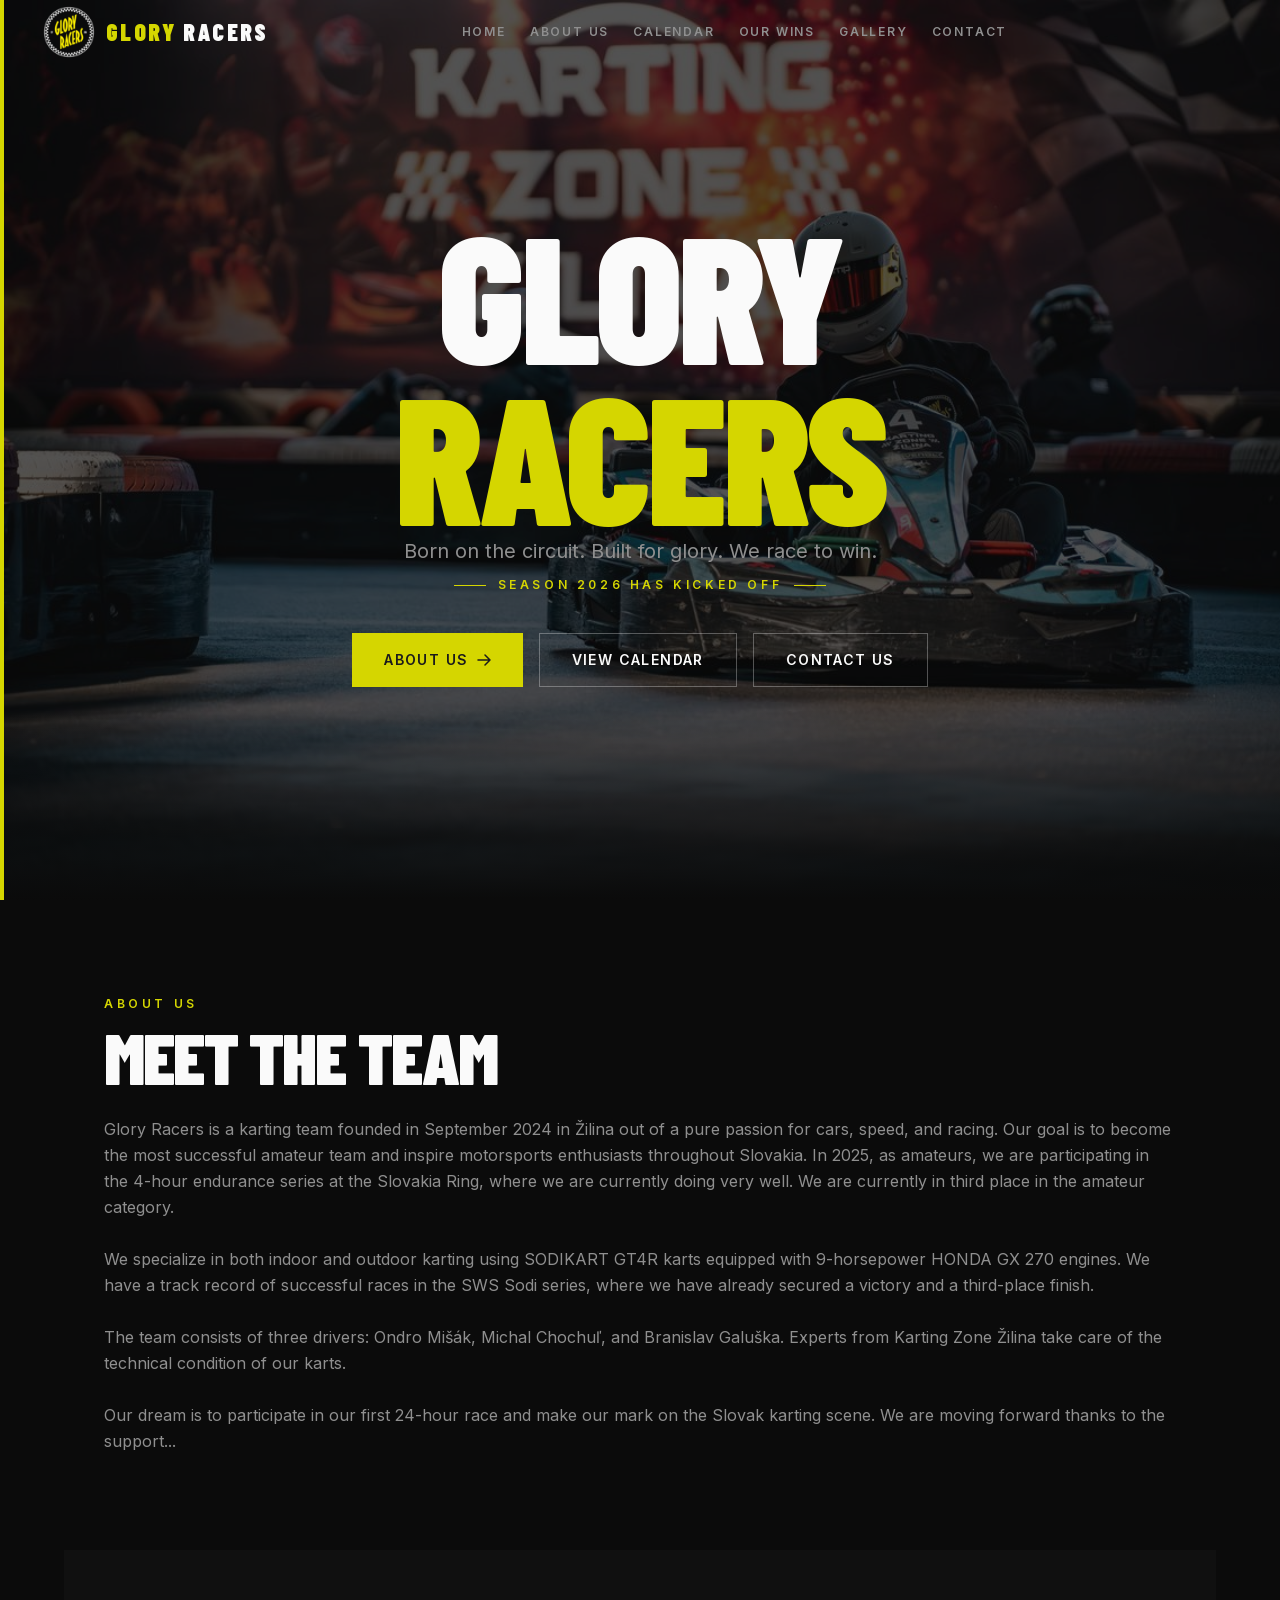
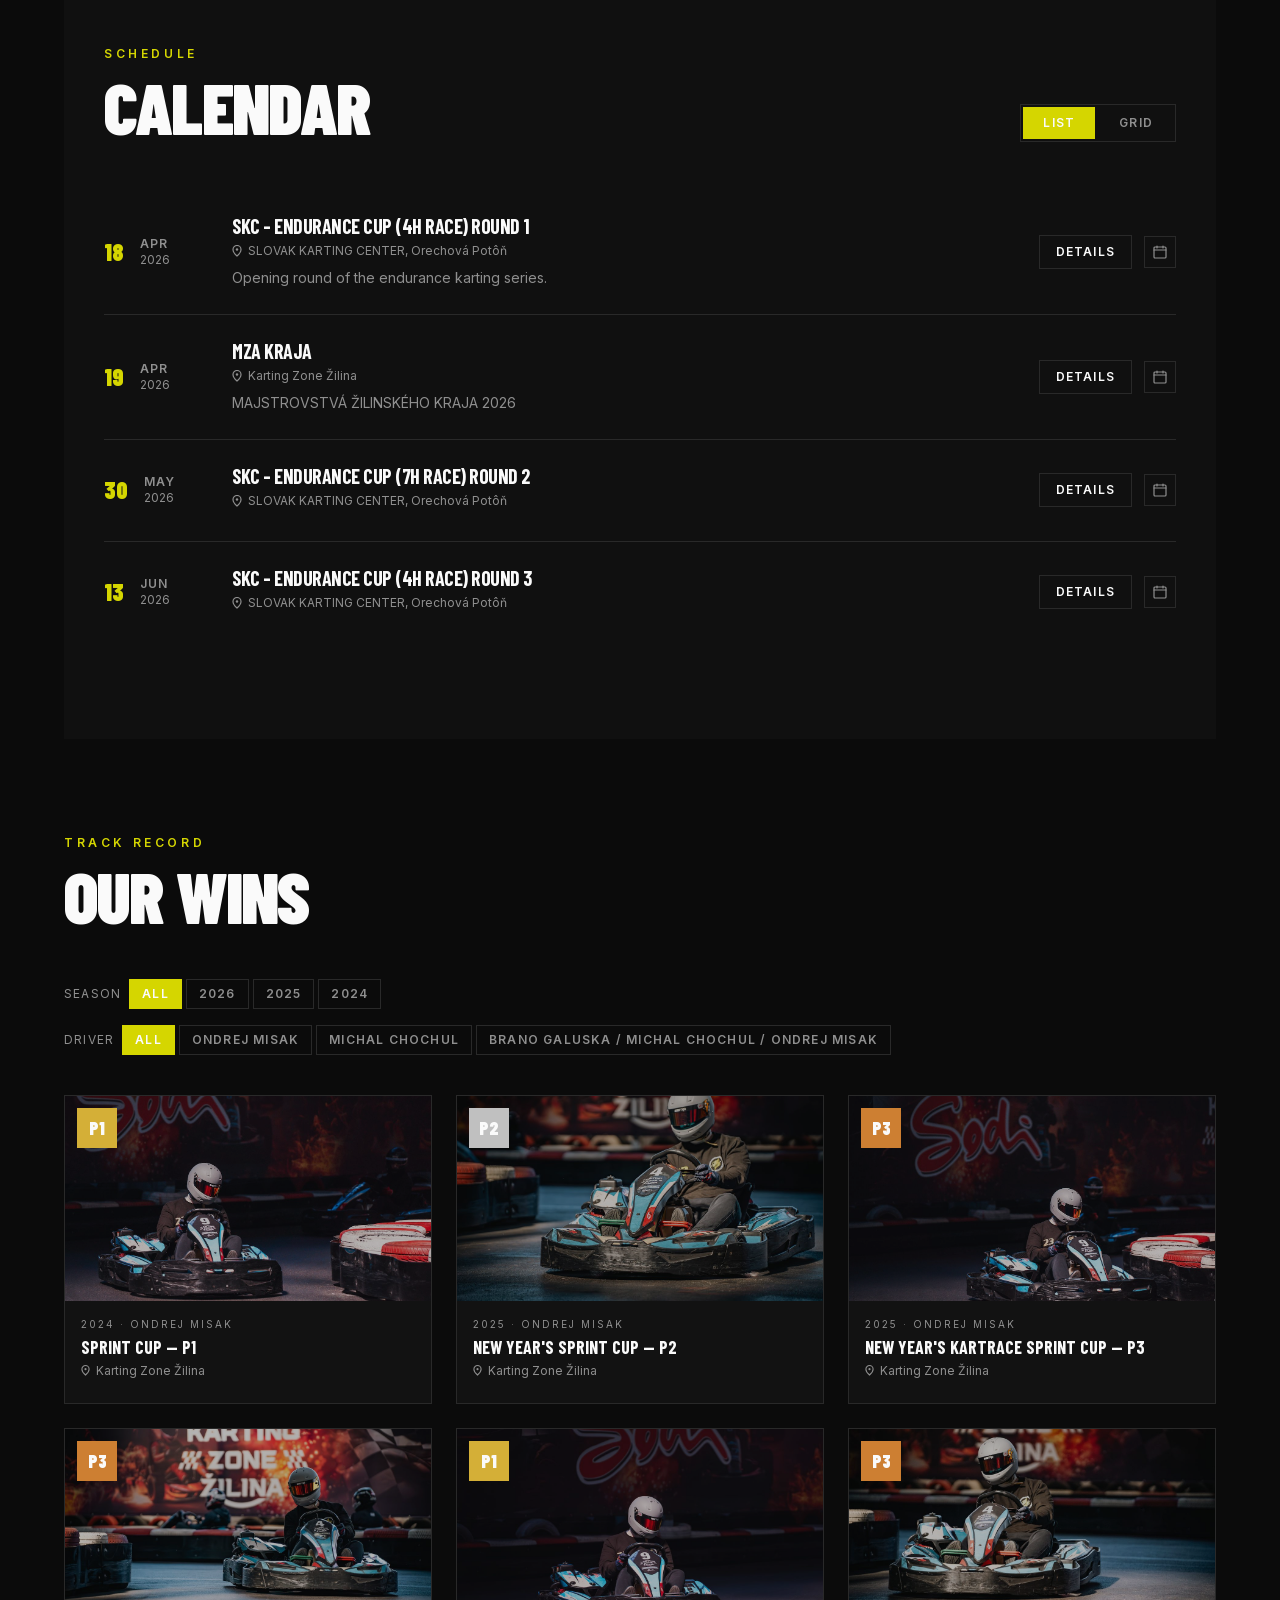
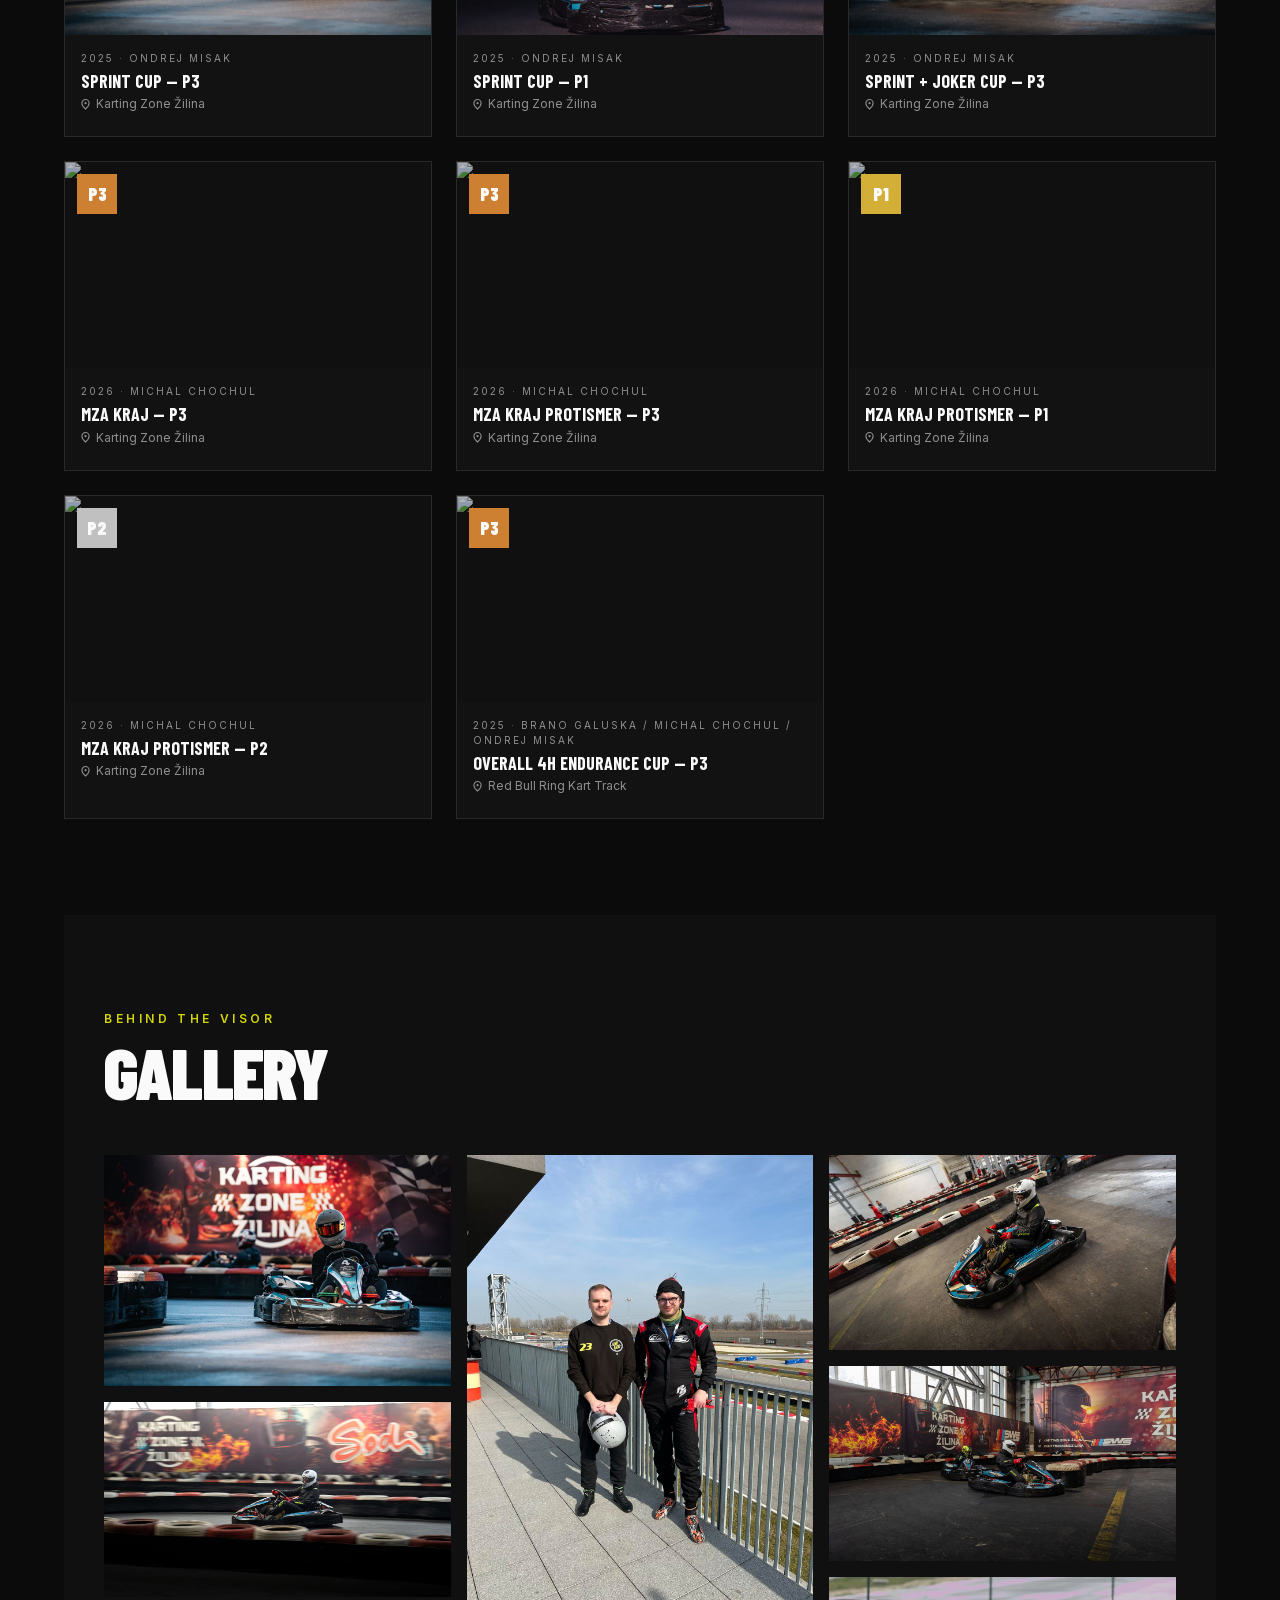
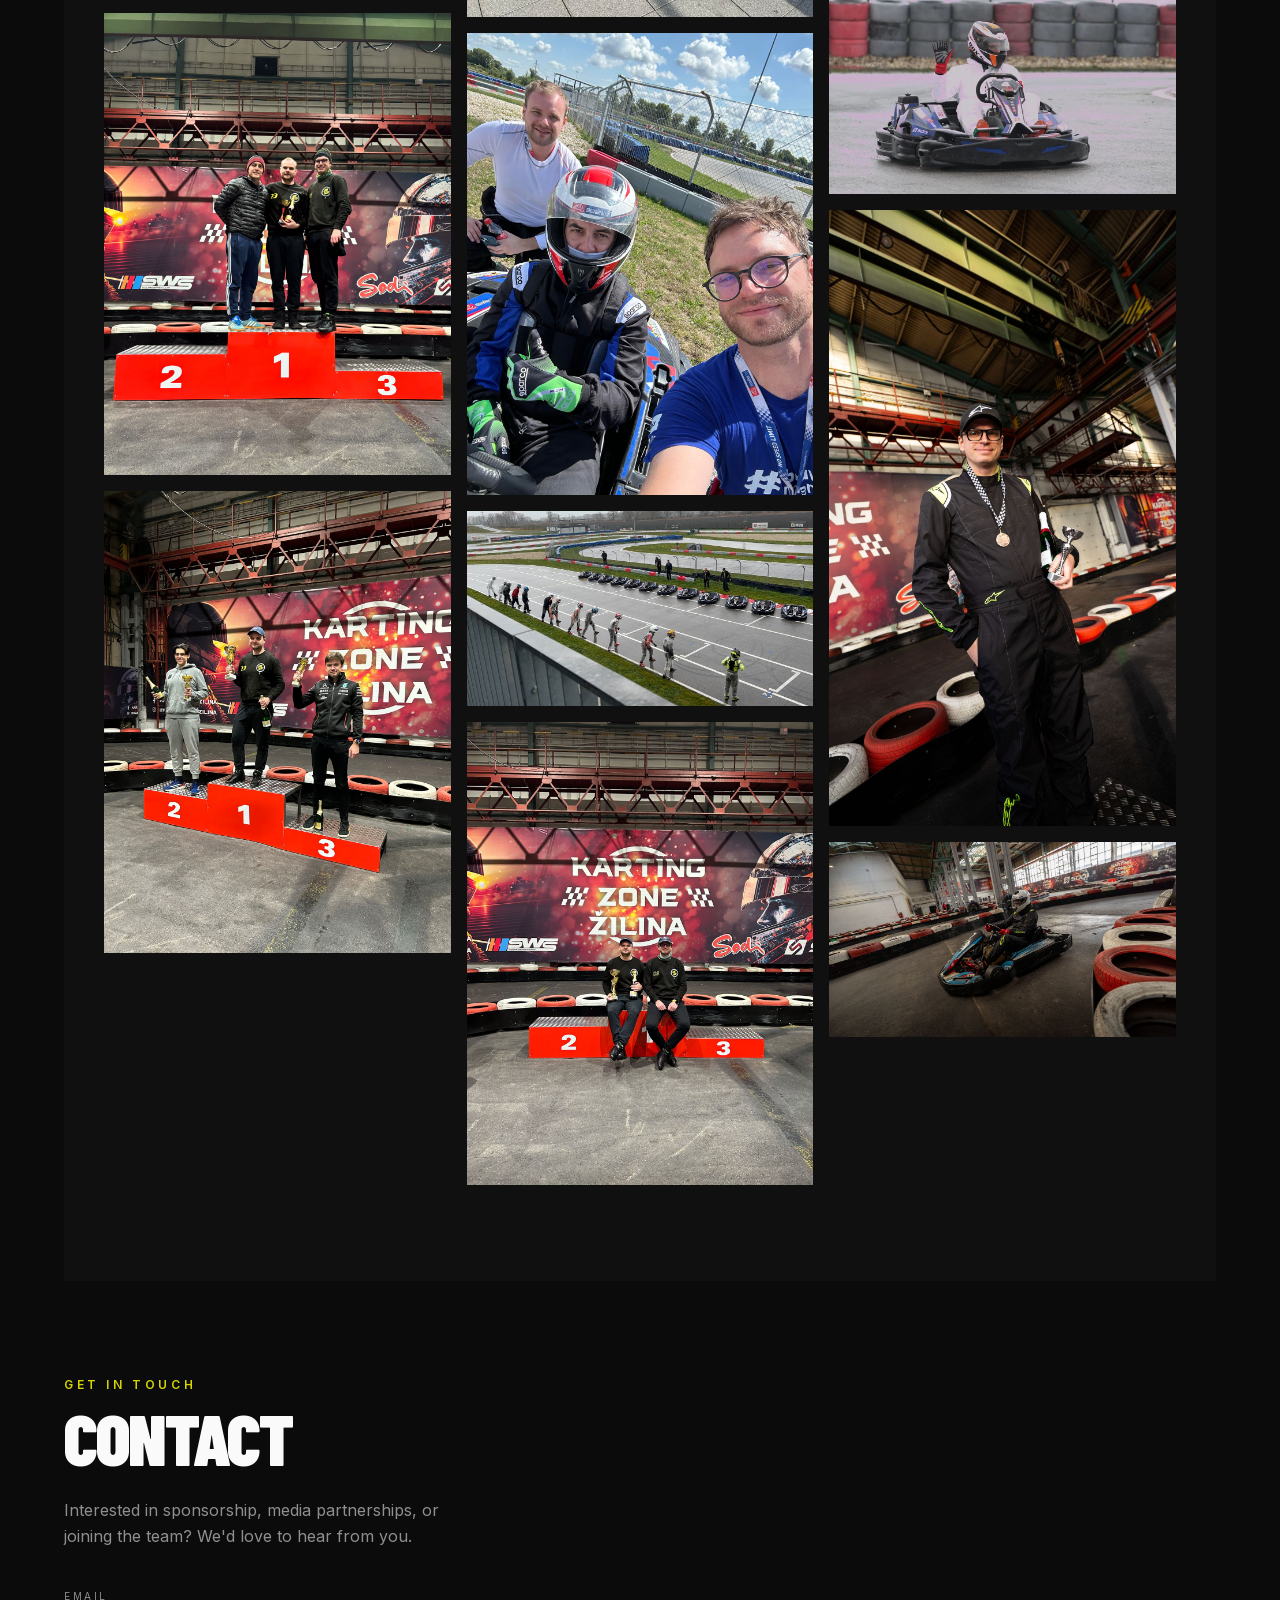
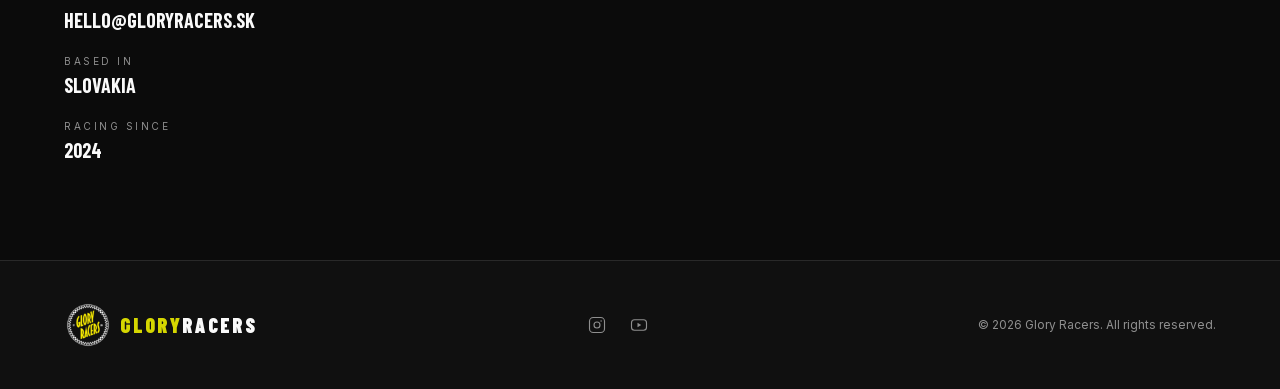
==== commit cba112c3: "Deploy static site 2026-06-09" ====
--- a/index.html
+++ b/index.html
@@ -1 +1 @@
-<!DOCTYPE html><html lang="en" class="barlow_condensed_b6661270-module__TSu6mW__variable inter_ea55aed0-module__KujYLq__variable"><head><meta charSet="utf-8"/><meta name="viewport" content="width=device-width, initial-scale=1"/><link rel="preload" href="./_next/static/media/303804218d80822e-s.p.11p_15xsjt-ie.woff2" as="font" crossorigin="" type="font/woff2"/><link rel="preload" href="./_next/static/media/4f530f52d514af96-s.p.0aapj9pyt9oam.woff2" as="font" crossorigin="" type="font/woff2"/><link rel="preload" href="./_next/static/media/83afe278b6a6bb3c-s.p.0q-301v4kxxnr.woff2" as="font" crossorigin="" type="font/woff2"/><link rel="preload" href="./_next/static/media/89232e6535d3b87e-s.p.0uy8evdve.ea3.woff2" as="font" crossorigin="" type="font/woff2"/><link rel="preload" href="./_next/static/media/d9b5d46d9a89ffe6-s.p.0agk34fg-1.z0.woff2" as="font" crossorigin="" type="font/woff2"/><link rel="preload" href="./_next/static/media/ddf6ae3f623ba878-s.p.0yabx1ygi_y9y.woff2" as="font" crossorigin="" type="font/woff2"/><link rel="preload" href="./logo/logo_glory-2-1.svg" as="image"/><link rel="preload" as="image" href="./hero-bg.jpg"/><link rel="stylesheet" href="./_next/static/chunks/06kcci0u01eyy.css" data-precedence="next"/><link rel="stylesheet" href="./_next/static/chunks/0m_othemtol__.css" data-precedence="next"/><link rel="preload" as="script" fetchPriority="low" href="./_next/static/chunks/11qk_vpw_zwkf.js"/><script src="./_next/static/chunks/0dx8l37msrp.y.js" async=""></script><script src="./_next/static/chunks/0vkgb7xyv-nko.js" async=""></script><script src="./_next/static/chunks/turbopack-17cizyi454ese.js" async=""></script><script src="./_next/static/chunks/0fsi8lw5utejl.js" async=""></script><script src="./_next/static/chunks/0d3tkj33oycf2.js" async=""></script><script src="./_next/static/chunks/00gft9f0~5dnj.js" async=""></script><meta name="next-size-adjust" content=""/><title>Glory Racers — Karting Team</title><meta name="description" content="Official website of Glory Racers — a professional karting team competing at the highest level."/><link rel="icon" href="/favicon/favicon-32x32.png" media="(prefers-color-scheme: light)"/><link rel="icon" href="/favicon/favicon-32x32.png" media="(prefers-color-scheme: dark)"/><link rel="icon" href="/favicon/favicon.ico" type="image/svg+xml"/><link rel="apple-touch-icon" href="/favicon/apple-touch-icon.png"/><script src="./_next/static/chunks/03~yq9q893hmn.js" noModule=""></script></head><body class="font-sans antialiased bg-background text-foreground"><div hidden=""><!--$--><!--/$--></div><header class="fixed top-0 left-0 right-0 z-50 flex items-center justify-between px-6 md:px-10 h-16 transition-all duration-300 bg-transparent" role="banner"><button aria-label="Glory Racers — scroll to top" class="flex items-center gap-2 group cursor-pointer "><img src="./logo/logo_glory-2-1.svg" width="58px" alt="glory racers logo"/><span class="text-accent font-[family-name:var(--font-display)] font-black text-2xl tracking-widest uppercase leading-none">Glory <span class="text-foreground">Racers</span></span></button><nav class="hidden md:flex items-center gap-6" aria-label="Primary navigation"><button class="relative text-xs font-semibold tracking-[0.15em] uppercase text-muted-foreground hover:text-foreground transition-colors duration-200 group cursor-pointer">Home<span class="absolute -bottom-0.5 left-0 w-0 h-px bg-accent group-hover:w-full transition-all duration-300"></span></button><button class="relative text-xs font-semibold tracking-[0.15em] uppercase text-muted-foreground hover:text-foreground transition-colors duration-200 group cursor-pointer">About us<span class="absolute -bottom-0.5 left-0 w-0 h-px bg-accent group-hover:w-full transition-all duration-300"></span></button><button class="relative text-xs font-semibold tracking-[0.15em] uppercase text-muted-foreground hover:text-foreground transition-colors duration-200 group cursor-pointer">Calendar<span class="absolute -bottom-0.5 left-0 w-0 h-px bg-accent group-hover:w-full transition-all duration-300"></span></button><button class="relative text-xs font-semibold tracking-[0.15em] uppercase text-muted-foreground hover:text-foreground transition-colors duration-200 group cursor-pointer">Our Wins<span class="absolute -bottom-0.5 left-0 w-0 h-px bg-accent group-hover:w-full transition-all duration-300"></span></button><button class="relative text-xs font-semibold tracking-[0.15em] uppercase text-muted-foreground hover:text-foreground transition-colors duration-200 group cursor-pointer">Gallery<span class="absolute -bottom-0.5 left-0 w-0 h-px bg-accent group-hover:w-full transition-all duration-300"></span></button><button class="relative text-xs font-semibold tracking-[0.15em] uppercase text-muted-foreground hover:text-foreground transition-colors duration-200 group cursor-pointer">Contact<span class="absolute -bottom-0.5 left-0 w-0 h-px bg-accent group-hover:w-full transition-all duration-300"></span></button></nav><button aria-expanded="false" aria-controls="nav-overlay" aria-label="Open navigation" class="relative z-[60] flex flex-col justify-center items-center w-10 h-10 gap-[5px] md:hidden cursor-pointer"><span class="block w-6 h-0.5 bg-foreground transition-all duration-300 origin-center"></span><span class="block w-6 h-0.5 bg-foreground transition-all duration-300"></span><span class="block w-6 h-0.5 bg-foreground transition-all duration-300 origin-center"></span></button><button aria-expanded="false" aria-controls="nav-overlay" aria-label="Open navigation" class="relative z-[60] opacity-0 hidden md:flex flex-col justify-center items-center w-10 h-10 gap-[5px] cursor-pointer"><span class="block w-6 h-0.5 bg-foreground transition-all duration-300 origin-center"></span><span class="block w-6 h-0.5 bg-foreground transition-all duration-300"></span><span class="block w-6 h-0.5 bg-foreground transition-all duration-300 origin-center"></span></button></header><div id="nav-overlay" role="dialog" aria-modal="true" aria-label="Navigation menu" class="fixed inset-0 z-40 bg-background flex flex-col justify-center px-8 md:px-16 transition-all duration-500 opacity-0 pointer-events-none"><div class="absolute left-0 top-0 bottom-0 w-1 bg-accent transition-transform duration-500 scale-y-0" style="transform-origin:top"></div><nav aria-label="Full screen navigation"><ol class="flex flex-col gap-2"><li><button class="group flex items-baseline gap-5 text-left w-full transition-all duration-500 cursor-pointer opacity-0 -translate-x-8" style="transition-delay:0ms"><span class="text-xs font-mono text-accent w-6 shrink-0 select-none">01</span><span class="font-[family-name:var(--font-display)] font-black uppercase text-5xl md:text-7xl lg:text7xl tracking-tight text-foreground group-hover:text-accent transition-colors duration-200">Home</span></button></li><li><button class="group flex items-baseline gap-5 text-left w-full transition-all duration-500 cursor-pointer opacity-0 -translate-x-8" style="transition-delay:0ms"><span class="text-xs font-mono text-accent w-6 shrink-0 select-none">02</span><span class="font-[family-name:var(--font-display)] font-black uppercase text-5xl md:text-7xl lg:text7xl tracking-tight text-foreground group-hover:text-accent transition-colors duration-200">About us</span></button></li><li><button class="group flex items-baseline gap-5 text-left w-full transition-all duration-500 cursor-pointer opacity-0 -translate-x-8" style="transition-delay:0ms"><span class="text-xs font-mono text-accent w-6 shrink-0 select-none">03</span><span class="font-[family-name:var(--font-display)] font-black uppercase text-5xl md:text-7xl lg:text7xl tracking-tight text-foreground group-hover:text-accent transition-colors duration-200">Calendar</span></button></li><li><button class="group flex items-baseline gap-5 text-left w-full transition-all duration-500 cursor-pointer opacity-0 -translate-x-8" style="transition-delay:0ms"><span class="text-xs font-mono text-accent w-6 shrink-0 select-none">04</span><span class="font-[family-name:var(--font-display)] font-black uppercase text-5xl md:text-7xl lg:text7xl tracking-tight text-foreground group-hover:text-accent transition-colors duration-200">Our Wins</span></button></li><li><button class="group flex items-baseline gap-5 text-left w-full transition-all duration-500 cursor-pointer opacity-0 -translate-x-8" style="transition-delay:0ms"><span class="text-xs font-mono text-accent w-6 shrink-0 select-none">05</span><span class="font-[family-name:var(--font-display)] font-black uppercase text-5xl md:text-7xl lg:text7xl tracking-tight text-foreground group-hover:text-accent transition-colors duration-200">Gallery</span></button></li><li><button class="group flex items-baseline gap-5 text-left w-full transition-all duration-500 cursor-pointer opacity-0 -translate-x-8" style="transition-delay:0ms"><span class="text-xs font-mono text-accent w-6 shrink-0 select-none">06</span><span class="font-[family-name:var(--font-display)] font-black uppercase text-5xl md:text-7xl lg:text7xl tracking-tight text-foreground group-hover:text-accent transition-colors duration-200">Contact</span></button></li></ol></nav><div class="mt-16 flex gap-6 text-xs tracking-widest uppercase text-muted-foreground transition-all duration-500 opacity-0 translate-y-4" style="transition-delay:0ms"><a href="https://www.instagram.com/gloryracers/" class="hover:text-accent transition-colors duration-200">Instagram</a></div></div><main><section id="home" class="relative min-h-screen flex flex-col items-center justify-center overflow-hidden" aria-label="Hero"><div class="absolute inset-0"><img alt="Glory Racers karts racing on circuit" decoding="async" data-nimg="fill" class="object-cover object-center" style="position:absolute;height:100%;width:100%;left:0;top:0;right:0;bottom:0;color:transparent" src="./hero-bg.jpg"/><div class="absolute inset-0 bg-background/70"></div><div class="absolute bottom-0 left-0 right-0 h-48 bg-gradient-to-t from-background to-transparent"></div></div><div class="absolute left-0 top-0 bottom-0 w-1 bg-accent"></div><div class="relative z-10 text-center px-6 max-w-5xl mx-auto"><h1 class="font-[family-name:var(--font-display)] font-black uppercase tracking-tight text-foreground transition-all duration-700 text-[clamp(7rem,14vw,12rem)] leading-[0.9] opacity-0 translate-y-8" style="transition-delay:200ms"><p class="">Glory</p><p class="text-accent">Racers</p></h1><p class="text-lg md:text-xl text-muted-foreground max-w-lg mx-auto leading-relaxed transition-all duration-700 opacity-0 translate-y-6" style="transition-delay:350ms">Born on the circuit. Built for glory. We race to win.</p><div class="inline-flex items-center gap-3 transition-all duration-700 opacity-0 translate-y-4" style="transition-delay:100ms"><span class="h-px w-8 bg-accent"></span><span class="text-xs tracking-[0.3em] uppercase font-semibold text-accent">Season 2026 has kicked off</span><span class="h-px w-8 bg-accent"></span></div><div class="mt-10 flex flex-col sm:flex-row gap-4 justify-center transition-all duration-700 opacity-0 translate-y-6" style="transition-delay:480ms"><button class="group inline-flex items-center gap-2 bg-accent text-accent-foreground font-semibold text-secondary text-sm tracking-widest uppercase px-8 py-4 hover:bg-accent/90 transition-colors duration-200 cursor-pointer" aria-label="View about us">About us<svg width="14" height="14" viewBox="0 0 14 14" fill="none" aria-hidden="true" class="group-hover:translate-x-1 transition-transform duration-200"><path d="M1 7h12M8 2l5 5-5 5" stroke="currentColor" stroke-width="1.5" stroke-linecap="round" stroke-linejoin="round"></path></svg></button><button class="inline-flex items-center gap-2 border border-foreground/30 text-foreground font-semibold text-sm tracking-widest uppercase px-8 py-4 hover:border-foreground/60 hover:bg-foreground/5 transition-all duration-200 cursor-pointer" aria-label="View race calendar">View Calendar</button><button class="inline-flex items-center gap-2 border border-foreground/30 text-foreground font-semibold text-sm tracking-widest uppercase px-8 py-4 hover:border-foreground/60 hover:bg-foreground/5 transition-all duration-200 cursor-pointer" aria-label="Contact the team">Contact Us</button></div></div></section><section id="aboutus" class="py-24 px-6 md:px-10 max-w-6xl mx-auto" aria-labelledby="about-us-heading"><div class="max-w-6xl mx-auto"><div><p class="text-xs tracking-[0.3em] uppercase text-accent font-semibold mb-2">About us</p><h2 id="about-us-heading" class="font-[family-name:var(--font-display)] font-black uppercase text-5xl md:text-7xl leading-none tracking-tight text-foreground mb-6">Meet the Team</h2><p class="text-muted-foreground leading-relaxed">Glory Racers is a karting team founded in September 2024 in Žilina out of a pure passion for cars, speed, and racing. Our goal is to become the most successful amateur team and inspire motorsports enthusiasts throughout Slovakia. In 2025, as amateurs, we are participating in the 4-hour endurance series at the Slovakia Ring, where we are currently doing very well. We are currently in third place in the amateur category.<br/><br/>We specialize in both indoor and outdoor karting using SODIKART GT4R karts equipped with 9-horsepower HONDA GX 270 engines. We have a track record of successful races in the SWS Sodi series, where we have already secured a victory and a third-place finish.<br/><br/>The team consists of three drivers: Ondro Mišák, Michal Chochuľ, and Branislav Galuška. Experts from Karting Zone Žilina take care of the technical condition of our karts.<br/><br/>Our dream is to participate in our first 24-hour race and make our mark on the Slovak karting scene. We are moving forward thanks to the support...</p></div></div></section><section id="calendar" class="py-24 px-6 md:px-10 max-w-6xl mx-auto bg-secondary/30" aria-labelledby="calendar-heading"><div class="flex flex-col sm:flex-row sm:items-end justify-between gap-6 mb-12"><div><p class="text-xs tracking-[0.3em] uppercase text-accent font-semibold mb-2">Schedule</p><h2 id="calendar-heading" class="font-[family-name:var(--font-display)] font-black uppercase text-5xl md:text-7xl leading-none tracking-tight text-foreground">Calendar</h2></div><div class="flex items-center gap-1 border border-border p-0.5" role="group" aria-label="Calendar view toggle"><button aria-pressed="true" class="px-5 cursor-pointer py-2 text-xs font-semibold tracking-widest uppercase transition-all duration-200 bg-accent text-accent-foreground">list</button><button aria-pressed="false" class="px-5 cursor-pointer py-2 text-xs font-semibold tracking-widest uppercase transition-all duration-200 text-muted-foreground hover:text-foreground">grid</button></div></div><ol class="flex flex-col divide-y divide-border" aria-label="Race events list"><li class="group py-6 flex flex-col md:flex-row md:items-center gap-4 md:gap-8"><div class="flex items-center gap-4 md:w-24 shrink-0"><span class="text-2xl font-[family-name:var(--font-display)] font-black text-accent leading-none">18</span><div class="flex flex-col"><span class="text-xs font-semibold tracking-widest text-muted-foreground uppercase">APR</span><span class="text-xs text-muted-foreground">2026</span></div></div><div class="flex-1 min-w-0"><h3 class="font-[family-name:var(--font-display)] font-bold uppercase text-xl text-foreground tracking-tight leading-tight">SKC - ENDURANCE CUP (4H RACE) ROUND 1</h3><p class="text-xs text-muted-foreground mt-1 flex items-center gap-1.5"><svg width="10" height="12" viewBox="0 0 10 12" fill="none" aria-hidden="true" class="shrink-0"><path d="M5 11S1 7.5 1 4.5a4 4 0 018 0C9 7.5 5 11 5 11z" stroke="currentColor" stroke-width="1.2" fill="none"></path><circle cx="5" cy="4.5" r="1.2" fill="currentColor"></circle></svg>SLOVAK KARTING CENTER, Orechová Potôň</p><p class="text-sm text-muted-foreground mt-2 leading-relaxed max-w-lg">Opening round of the endurance karting series.</p></div><div class="flex items-center gap-3 shrink-0"><a href="https://www.sodiwseries.com/en-gb/races/slovak-karting-center/skc-endurance-cup-4h-race-round-1-130593.html" target="_blank" class="text-xs font-semibold tracking-widest uppercase text-foreground border border-border px-4 py-2 hover:border-foreground/60 transition-all duration-200">Details</a><button aria-label="Export SKC - ENDURANCE CUP (4H RACE) ROUND 1 to calendar" title="Export to iCal" class="p-2 cursor-pointer border border-border text-muted-foreground hover:text-accent hover:border-accent transition-all duration-200"><svg width="14" height="14" viewBox="0 0 14 14" fill="none" aria-hidden="true"><rect x="1" y="2" width="12" height="11" rx="1" stroke="currentColor" stroke-width="1.2"></rect><path d="M1 5h12M4 1v2M10 1v2" stroke="currentColor" stroke-width="1.2" stroke-linecap="round"></path></svg></button></div></li><li class="group py-6 flex flex-col md:flex-row md:items-center gap-4 md:gap-8"><div class="flex items-center gap-4 md:w-24 shrink-0"><span class="text-2xl font-[family-name:var(--font-display)] font-black text-accent leading-none">19</span><div class="flex flex-col"><span class="text-xs font-semibold tracking-widest text-muted-foreground uppercase">APR</span><span class="text-xs text-muted-foreground">2026</span></div></div><div class="flex-1 min-w-0"><h3 class="font-[family-name:var(--font-display)] font-bold uppercase text-xl text-foreground tracking-tight leading-tight">MZA KRAJA</h3><p class="text-xs text-muted-foreground mt-1 flex items-center gap-1.5"><svg width="10" height="12" viewBox="0 0 10 12" fill="none" aria-hidden="true" class="shrink-0"><path d="M5 11S1 7.5 1 4.5a4 4 0 018 0C9 7.5 5 11 5 11z" stroke="currentColor" stroke-width="1.2" fill="none"></path><circle cx="5" cy="4.5" r="1.2" fill="currentColor"></circle></svg>Karting Zone Žilina</p><p class="text-sm text-muted-foreground mt-2 leading-relaxed max-w-lg">MAJSTROVSTVÁ ŽILINSKÉHO KRAJA 2026</p></div><div class="flex items-center gap-3 shrink-0"><a href="https://www.sodiwseries.com/en-gb/races/karting-zone-ijilina/mza-kraja-kategria-amatr-smer-134713.html " target="_blank" class="text-xs font-semibold tracking-widest uppercase text-foreground border border-border px-4 py-2 hover:border-foreground/60 transition-all duration-200">Details</a><button aria-label="Export MZA KRAJA to calendar" title="Export to iCal" class="p-2 cursor-pointer border border-border text-muted-foreground hover:text-accent hover:border-accent transition-all duration-200"><svg width="14" height="14" viewBox="0 0 14 14" fill="none" aria-hidden="true"><rect x="1" y="2" width="12" height="11" rx="1" stroke="currentColor" stroke-width="1.2"></rect><path d="M1 5h12M4 1v2M10 1v2" stroke="currentColor" stroke-width="1.2" stroke-linecap="round"></path></svg></button></div></li><li class="group py-6 flex flex-col md:flex-row md:items-center gap-4 md:gap-8"><div class="flex items-center gap-4 md:w-24 shrink-0"><span class="text-2xl font-[family-name:var(--font-display)] font-black text-accent leading-none">30</span><div class="flex flex-col"><span class="text-xs font-semibold tracking-widest text-muted-foreground uppercase">MAY</span><span class="text-xs text-muted-foreground">2026</span></div></div><div class="flex-1 min-w-0"><h3 class="font-[family-name:var(--font-display)] font-bold uppercase text-xl text-foreground tracking-tight leading-tight">SKC - ENDURANCE CUP (7H RACE) ROUND 2</h3><p class="text-xs text-muted-foreground mt-1 flex items-center gap-1.5"><svg width="10" height="12" viewBox="0 0 10 12" fill="none" aria-hidden="true" class="shrink-0"><path d="M5 11S1 7.5 1 4.5a4 4 0 018 0C9 7.5 5 11 5 11z" stroke="currentColor" stroke-width="1.2" fill="none"></path><circle cx="5" cy="4.5" r="1.2" fill="currentColor"></circle></svg>SLOVAK KARTING CENTER, Orechová Potôň</p><p class="text-sm text-muted-foreground mt-2 leading-relaxed max-w-lg"></p></div><div class="flex items-center gap-3 shrink-0"><a href="https://www.sodiwseries.com/en-gb/races/slovak-karting-center/skc-endurance-cup-7h-race-round-2-132502.html" target="_blank" class="text-xs font-semibold tracking-widest uppercase text-foreground border border-border px-4 py-2 hover:border-foreground/60 transition-all duration-200">Details</a><button aria-label="Export SKC - ENDURANCE CUP (7H RACE) ROUND 2 to calendar" title="Export to iCal" class="p-2 cursor-pointer border border-border text-muted-foreground hover:text-accent hover:border-accent transition-all duration-200"><svg width="14" height="14" viewBox="0 0 14 14" fill="none" aria-hidden="true"><rect x="1" y="2" width="12" height="11" rx="1" stroke="currentColor" stroke-width="1.2"></rect><path d="M1 5h12M4 1v2M10 1v2" stroke="currentColor" stroke-width="1.2" stroke-linecap="round"></path></svg></button></div></li></ol></section><section id="wins" class="py-24 px-6 md:px-10" aria-labelledby="wins-heading"><div class="max-w-6xl mx-auto"><div class="mb-12"><p class="text-xs tracking-[0.3em] uppercase text-accent font-semibold mb-2">Track Record</p><h2 id="wins-heading" class="font-[family-name:var(--font-display)] font-black uppercase text-5xl md:text-7xl leading-none tracking-tight text-foreground">Our Wins</h2></div><div class="flex flex-wrap gap-4 mb-10" role="group" aria-label="Filter wins"><div class="flex items-center gap-2"><span class="text-xs uppercase tracking-widest text-muted-foreground">Season</span><div class="flex gap-1"><button aria-pressed="true" class="px-3 py-1.5 cursor-pointer text-xs font-semibold tracking-widest uppercase border transition-all duration-200 bg-accent border-accent text-accent-foreground">All</button><button aria-pressed="false" class="px-3 py-1.5 cursor-pointer text-xs font-semibold tracking-widest uppercase border transition-all duration-200 border-border text-muted-foreground hover:text-foreground hover:border-foreground/40">2026</button><button aria-pressed="false" class="px-3 py-1.5 cursor-pointer text-xs font-semibold tracking-widest uppercase border transition-all duration-200 border-border text-muted-foreground hover:text-foreground hover:border-foreground/40">2025</button><button aria-pressed="false" class="px-3 py-1.5 cursor-pointer text-xs font-semibold tracking-widest uppercase border transition-all duration-200 border-border text-muted-foreground hover:text-foreground hover:border-foreground/40">2024</button></div></div><div class="flex items-center gap-2"><span class="text-xs uppercase tracking-widest text-muted-foreground">Driver</span><div class="flex flex-wrap gap-1"><button aria-pressed="true" class="px-3 cursor-pointer py-1.5 text-xs font-semibold tracking-widest uppercase border transition-all duration-200 bg-accent border-accent text-accent-foreground">All</button><button aria-pressed="false" class="px-3 cursor-pointer py-1.5 text-xs font-semibold tracking-widest uppercase border transition-all duration-200 border-border text-muted-foreground hover:text-foreground hover:border-foreground/40">Ondrej Misak</button><button aria-pressed="false" class="px-3 cursor-pointer py-1.5 text-xs font-semibold tracking-widest uppercase border transition-all duration-200 border-border text-muted-foreground hover:text-foreground hover:border-foreground/40">Michal Chochul</button><button aria-pressed="false" class="px-3 cursor-pointer py-1.5 text-xs font-semibold tracking-widest uppercase border transition-all duration-200 border-border text-muted-foreground hover:text-foreground hover:border-foreground/40">Brano Galuska / Michal Chochul / Ondrej Misak</button></div></div></div><div class="grid grid-cols-1 sm:grid-cols-2 lg:grid-cols-3 gap-6"><article class="group relative bg-card border border-border overflow-hidden cursor-pointer hover:border-accent/50 transition-all duration-300" tabindex="0" role="button" aria-label="View details for Sprint CUP — P1"><div class="relative aspect-video overflow-hidden"><img alt="Sprint CUP — P1" loading="lazy" decoding="async" data-nimg="fill" class="object-cover transition-transform duration-500 group-hover:scale-105" style="position:absolute;height:100%;width:100%;left:0;top:0;right:0;bottom:0;color:transparent" src="./wins/IMG_6265.jpg"/><div class="absolute inset-0 bg-background/30 group-hover:bg-background/10 transition-colors duration-300"></div><div class="absolute top-3 left-3 text-accent-foreground font-[family-name:var(--font-display)] font-black text-lg w-10 h-10 flex items-center justify-center leading-none bg-[#D4AF37]">P<!-- -->1</div></div><div class="p-4"><p class="text-[10px] tracking-[0.2em] uppercase text-muted-foreground">2024<!-- --> · <!-- -->Ondrej Misak</p><h3 class="font-[family-name:var(--font-display)] font-bold uppercase text-lg leading-tight mt-1 text-foreground group-hover:text-accent transition-colors duration-200">Sprint CUP — P1</h3><p class="text-xs text-muted-foreground mt-1 flex items-center gap-1.5"><svg width="9" height="11" viewBox="0 0 10 12" fill="none" aria-hidden="true" class="shrink-0"><path d="M5 11S1 7.5 1 4.5a4 4 0 018 0C9 7.5 5 11 5 11z" stroke="currentColor" stroke-width="1.2" fill="none"></path><circle cx="5" cy="4.5" r="1.2" fill="currentColor"></circle></svg>Karting Zone Žilina</p><p class="text-xs text-muted-foreground mt-2 leading-relaxed line-clamp-2"></p></div></article><article class="group relative bg-card border border-border overflow-hidden cursor-pointer hover:border-accent/50 transition-all duration-300" tabindex="0" role="button" aria-label="View details for New Year&#x27;s Sprint CUP — P2"><div class="relative aspect-video overflow-hidden"><img alt="New Year&#x27;s Sprint CUP — P2" loading="lazy" decoding="async" data-nimg="fill" class="object-cover transition-transform duration-500 group-hover:scale-105" style="position:absolute;height:100%;width:100%;left:0;top:0;right:0;bottom:0;color:transparent" src="./wins/IMG_6262.jpg"/><div class="absolute inset-0 bg-background/30 group-hover:bg-background/10 transition-colors duration-300"></div><div class="absolute top-3 left-3 text-accent-foreground font-[family-name:var(--font-display)] font-black text-lg w-10 h-10 flex items-center justify-center leading-none bg-[#C0C0C0]">P<!-- -->2</div></div><div class="p-4"><p class="text-[10px] tracking-[0.2em] uppercase text-muted-foreground">2025<!-- --> · <!-- -->Ondrej Misak</p><h3 class="font-[family-name:var(--font-display)] font-bold uppercase text-lg leading-tight mt-1 text-foreground group-hover:text-accent transition-colors duration-200">New Year&#x27;s Sprint CUP — P2</h3><p class="text-xs text-muted-foreground mt-1 flex items-center gap-1.5"><svg width="9" height="11" viewBox="0 0 10 12" fill="none" aria-hidden="true" class="shrink-0"><path d="M5 11S1 7.5 1 4.5a4 4 0 018 0C9 7.5 5 11 5 11z" stroke="currentColor" stroke-width="1.2" fill="none"></path><circle cx="5" cy="4.5" r="1.2" fill="currentColor"></circle></svg>Karting Zone Žilina</p><p class="text-xs text-muted-foreground mt-2 leading-relaxed line-clamp-2"></p></div></article><article class="group relative bg-card border border-border overflow-hidden cursor-pointer hover:border-accent/50 transition-all duration-300" tabindex="0" role="button" aria-label="View details for New Year&#x27;s KARTRACE Sprint CUP — P3"><div class="relative aspect-video overflow-hidden"><img alt="New Year&#x27;s KARTRACE Sprint CUP — P3" loading="lazy" decoding="async" data-nimg="fill" class="object-cover transition-transform duration-500 group-hover:scale-105" style="position:absolute;height:100%;width:100%;left:0;top:0;right:0;bottom:0;color:transparent" src="./wins/IMG_6266.jpg"/><div class="absolute inset-0 bg-background/30 group-hover:bg-background/10 transition-colors duration-300"></div><div class="absolute top-3 left-3 text-accent-foreground font-[family-name:var(--font-display)] font-black text-lg w-10 h-10 flex items-center justify-center leading-none bg-[#CD7F32]">P<!-- -->3</div></div><div class="p-4"><p class="text-[10px] tracking-[0.2em] uppercase text-muted-foreground">2025<!-- --> · <!-- -->Ondrej Misak</p><h3 class="font-[family-name:var(--font-display)] font-bold uppercase text-lg leading-tight mt-1 text-foreground group-hover:text-accent transition-colors duration-200">New Year&#x27;s KARTRACE Sprint CUP — P3</h3><p class="text-xs text-muted-foreground mt-1 flex items-center gap-1.5"><svg width="9" height="11" viewBox="0 0 10 12" fill="none" aria-hidden="true" class="shrink-0"><path d="M5 11S1 7.5 1 4.5a4 4 0 018 0C9 7.5 5 11 5 11z" stroke="currentColor" stroke-width="1.2" fill="none"></path><circle cx="5" cy="4.5" r="1.2" fill="currentColor"></circle></svg>Karting Zone Žilina</p><p class="text-xs text-muted-foreground mt-2 leading-relaxed line-clamp-2"></p></div></article><article class="group relative bg-card border border-border overflow-hidden cursor-pointer hover:border-accent/50 transition-all duration-300" tabindex="0" role="button" aria-label="View details for Sprint CUP — P3"><div class="relative aspect-video overflow-hidden"><img alt="Sprint CUP — P3" loading="lazy" decoding="async" data-nimg="fill" class="object-cover transition-transform duration-500 group-hover:scale-105" style="position:absolute;height:100%;width:100%;left:0;top:0;right:0;bottom:0;color:transparent" src="./wins/IMG_6263.jpg"/><div class="absolute inset-0 bg-background/30 group-hover:bg-background/10 transition-colors duration-300"></div><div class="absolute top-3 left-3 text-accent-foreground font-[family-name:var(--font-display)] font-black text-lg w-10 h-10 flex items-center justify-center leading-none bg-[#CD7F32]">P<!-- -->3</div></div><div class="p-4"><p class="text-[10px] tracking-[0.2em] uppercase text-muted-foreground">2025<!-- --> · <!-- -->Ondrej Misak</p><h3 class="font-[family-name:var(--font-display)] font-bold uppercase text-lg leading-tight mt-1 text-foreground group-hover:text-accent transition-colors duration-200">Sprint CUP — P3</h3><p class="text-xs text-muted-foreground mt-1 flex items-center gap-1.5"><svg width="9" height="11" viewBox="0 0 10 12" fill="none" aria-hidden="true" class="shrink-0"><path d="M5 11S1 7.5 1 4.5a4 4 0 018 0C9 7.5 5 11 5 11z" stroke="currentColor" stroke-width="1.2" fill="none"></path><circle cx="5" cy="4.5" r="1.2" fill="currentColor"></circle></svg>Karting Zone Žilina</p><p class="text-xs text-muted-foreground mt-2 leading-relaxed line-clamp-2"></p></div></article><article class="group relative bg-card border border-border overflow-hidden cursor-pointer hover:border-accent/50 transition-all duration-300" tabindex="0" role="button" aria-label="View details for Sprint CUP — P1"><div class="relative aspect-video overflow-hidden"><img alt="Sprint CUP — P1" loading="lazy" decoding="async" data-nimg="fill" class="object-cover transition-transform duration-500 group-hover:scale-105" style="position:absolute;height:100%;width:100%;left:0;top:0;right:0;bottom:0;color:transparent" src="./wins/IMG_6264.jpg"/><div class="absolute inset-0 bg-background/30 group-hover:bg-background/10 transition-colors duration-300"></div><div class="absolute top-3 left-3 text-accent-foreground font-[family-name:var(--font-display)] font-black text-lg w-10 h-10 flex items-center justify-center leading-none bg-[#D4AF37]">P<!-- -->1</div></div><div class="p-4"><p class="text-[10px] tracking-[0.2em] uppercase text-muted-foreground">2025<!-- --> · <!-- -->Ondrej Misak</p><h3 class="font-[family-name:var(--font-display)] font-bold uppercase text-lg leading-tight mt-1 text-foreground group-hover:text-accent transition-colors duration-200">Sprint CUP — P1</h3><p class="text-xs text-muted-foreground mt-1 flex items-center gap-1.5"><svg width="9" height="11" viewBox="0 0 10 12" fill="none" aria-hidden="true" class="shrink-0"><path d="M5 11S1 7.5 1 4.5a4 4 0 018 0C9 7.5 5 11 5 11z" stroke="currentColor" stroke-width="1.2" fill="none"></path><circle cx="5" cy="4.5" r="1.2" fill="currentColor"></circle></svg>Karting Zone Žilina</p><p class="text-xs text-muted-foreground mt-2 leading-relaxed line-clamp-2"></p></div></article><article class="group relative bg-card border border-border overflow-hidden cursor-pointer hover:border-accent/50 transition-all duration-300" tabindex="0" role="button" aria-label="View details for Sprint + Joker CUP — P3"><div class="relative aspect-video overflow-hidden"><img alt="Sprint + Joker CUP — P3" loading="lazy" decoding="async" data-nimg="fill" class="object-cover transition-transform duration-500 group-hover:scale-105" style="position:absolute;height:100%;width:100%;left:0;top:0;right:0;bottom:0;color:transparent" src="./wins/IMG_6261.jpg"/><div class="absolute inset-0 bg-background/30 group-hover:bg-background/10 transition-colors duration-300"></div><div class="absolute top-3 left-3 text-accent-foreground font-[family-name:var(--font-display)] font-black text-lg w-10 h-10 flex items-center justify-center leading-none bg-[#CD7F32]">P<!-- -->3</div></div><div class="p-4"><p class="text-[10px] tracking-[0.2em] uppercase text-muted-foreground">2025<!-- --> · <!-- -->Ondrej Misak</p><h3 class="font-[family-name:var(--font-display)] font-bold uppercase text-lg leading-tight mt-1 text-foreground group-hover:text-accent transition-colors duration-200">Sprint + Joker CUP — P3</h3><p class="text-xs text-muted-foreground mt-1 flex items-center gap-1.5"><svg width="9" height="11" viewBox="0 0 10 12" fill="none" aria-hidden="true" class="shrink-0"><path d="M5 11S1 7.5 1 4.5a4 4 0 018 0C9 7.5 5 11 5 11z" stroke="currentColor" stroke-width="1.2" fill="none"></path><circle cx="5" cy="4.5" r="1.2" fill="currentColor"></circle></svg>Karting Zone Žilina</p><p class="text-xs text-muted-foreground mt-2 leading-relaxed line-clamp-2"></p></div></article><article class="group relative bg-card border border-border overflow-hidden cursor-pointer hover:border-accent/50 transition-all duration-300" tabindex="0" role="button" aria-label="View details for MZA KRAJ — P3"><div class="relative aspect-video overflow-hidden"><img alt="MZA KRAJ — P3" loading="lazy" decoding="async" data-nimg="fill" class="object-cover transition-transform duration-500 group-hover:scale-105" style="position:absolute;height:100%;width:100%;left:0;top:0;right:0;bottom:0;color:transparent" src="./wins/win-3.jpg"/><div class="absolute inset-0 bg-background/30 group-hover:bg-background/10 transition-colors duration-300"></div><div class="absolute top-3 left-3 text-accent-foreground font-[family-name:var(--font-display)] font-black text-lg w-10 h-10 flex items-center justify-center leading-none bg-[#CD7F32]">P<!-- -->3</div></div><div class="p-4"><p class="text-[10px] tracking-[0.2em] uppercase text-muted-foreground">2026<!-- --> · <!-- -->Michal Chochul</p><h3 class="font-[family-name:var(--font-display)] font-bold uppercase text-lg leading-tight mt-1 text-foreground group-hover:text-accent transition-colors duration-200">MZA KRAJ — P3</h3><p class="text-xs text-muted-foreground mt-1 flex items-center gap-1.5"><svg width="9" height="11" viewBox="0 0 10 12" fill="none" aria-hidden="true" class="shrink-0"><path d="M5 11S1 7.5 1 4.5a4 4 0 018 0C9 7.5 5 11 5 11z" stroke="currentColor" stroke-width="1.2" fill="none"></path><circle cx="5" cy="4.5" r="1.2" fill="currentColor"></circle></svg>Karting Zone Žilina</p><p class="text-xs text-muted-foreground mt-2 leading-relaxed line-clamp-2"></p></div></article><article class="group relative bg-card border border-border overflow-hidden cursor-pointer hover:border-accent/50 transition-all duration-300" tabindex="0" role="button" aria-label="View details for MZA KRAJ Protismer — P3"><div class="relative aspect-video overflow-hidden"><img alt="MZA KRAJ Protismer — P3" loading="lazy" decoding="async" data-nimg="fill" class="object-cover transition-transform duration-500 group-hover:scale-105" style="position:absolute;height:100%;width:100%;left:0;top:0;right:0;bottom:0;color:transparent" src="./wins/win-3.jpg"/><div class="absolute inset-0 bg-background/30 group-hover:bg-background/10 transition-colors duration-300"></div><div class="absolute top-3 left-3 text-accent-foreground font-[family-name:var(--font-display)] font-black text-lg w-10 h-10 flex items-center justify-center leading-none bg-[#CD7F32]">P<!-- -->3</div></div><div class="p-4"><p class="text-[10px] tracking-[0.2em] uppercase text-muted-foreground">2026<!-- --> · <!-- -->Michal Chochul</p><h3 class="font-[family-name:var(--font-display)] font-bold uppercase text-lg leading-tight mt-1 text-foreground group-hover:text-accent transition-colors duration-200">MZA KRAJ Protismer — P3</h3><p class="text-xs text-muted-foreground mt-1 flex items-center gap-1.5"><svg width="9" height="11" viewBox="0 0 10 12" fill="none" aria-hidden="true" class="shrink-0"><path d="M5 11S1 7.5 1 4.5a4 4 0 018 0C9 7.5 5 11 5 11z" stroke="currentColor" stroke-width="1.2" fill="none"></path><circle cx="5" cy="4.5" r="1.2" fill="currentColor"></circle></svg>Karting Zone Žilina</p><p class="text-xs text-muted-foreground mt-2 leading-relaxed line-clamp-2"></p></div></article><article class="group relative bg-card border border-border overflow-hidden cursor-pointer hover:border-accent/50 transition-all duration-300" tabindex="0" role="button" aria-label="View details for MZA KRAJ Protismer — P1"><div class="relative aspect-video overflow-hidden"><img alt="MZA KRAJ Protismer — P1" loading="lazy" decoding="async" data-nimg="fill" class="object-cover transition-transform duration-500 group-hover:scale-105" style="position:absolute;height:100%;width:100%;left:0;top:0;right:0;bottom:0;color:transparent" src="./wins/win-3.jpg"/><div class="absolute inset-0 bg-background/30 group-hover:bg-background/10 transition-colors duration-300"></div><div class="absolute top-3 left-3 text-accent-foreground font-[family-name:var(--font-display)] font-black text-lg w-10 h-10 flex items-center justify-center leading-none bg-[#D4AF37]">P<!-- -->1</div></div><div class="p-4"><p class="text-[10px] tracking-[0.2em] uppercase text-muted-foreground">2026<!-- --> · <!-- -->Michal Chochul</p><h3 class="font-[family-name:var(--font-display)] font-bold uppercase text-lg leading-tight mt-1 text-foreground group-hover:text-accent transition-colors duration-200">MZA KRAJ Protismer — P1</h3><p class="text-xs text-muted-foreground mt-1 flex items-center gap-1.5"><svg width="9" height="11" viewBox="0 0 10 12" fill="none" aria-hidden="true" class="shrink-0"><path d="M5 11S1 7.5 1 4.5a4 4 0 018 0C9 7.5 5 11 5 11z" stroke="currentColor" stroke-width="1.2" fill="none"></path><circle cx="5" cy="4.5" r="1.2" fill="currentColor"></circle></svg>Karting Zone Žilina</p><p class="text-xs text-muted-foreground mt-2 leading-relaxed line-clamp-2"></p></div></article><article class="group relative bg-card border border-border overflow-hidden cursor-pointer hover:border-accent/50 transition-all duration-300" tabindex="0" role="button" aria-label="View details for MZA KRAJ Protismer — P2"><div class="relative aspect-video overflow-hidden"><img alt="MZA KRAJ Protismer — P2" loading="lazy" decoding="async" data-nimg="fill" class="object-cover transition-transform duration-500 group-hover:scale-105" style="position:absolute;height:100%;width:100%;left:0;top:0;right:0;bottom:0;color:transparent" src="./wins/win-3.jpg"/><div class="absolute inset-0 bg-background/30 group-hover:bg-background/10 transition-colors duration-300"></div><div class="absolute top-3 left-3 text-accent-foreground font-[family-name:var(--font-display)] font-black text-lg w-10 h-10 flex items-center justify-center leading-none bg-[#C0C0C0]">P<!-- -->2</div></div><div class="p-4"><p class="text-[10px] tracking-[0.2em] uppercase text-muted-foreground">2026<!-- --> · <!-- -->Michal Chochul</p><h3 class="font-[family-name:var(--font-display)] font-bold uppercase text-lg leading-tight mt-1 text-foreground group-hover:text-accent transition-colors duration-200">MZA KRAJ Protismer — P2</h3><p class="text-xs text-muted-foreground mt-1 flex items-center gap-1.5"><svg width="9" height="11" viewBox="0 0 10 12" fill="none" aria-hidden="true" class="shrink-0"><path d="M5 11S1 7.5 1 4.5a4 4 0 018 0C9 7.5 5 11 5 11z" stroke="currentColor" stroke-width="1.2" fill="none"></path><circle cx="5" cy="4.5" r="1.2" fill="currentColor"></circle></svg>Karting Zone Žilina</p><p class="text-xs text-muted-foreground mt-2 leading-relaxed line-clamp-2"></p></div></article><article class="group relative bg-card border border-border overflow-hidden cursor-pointer hover:border-accent/50 transition-all duration-300" tabindex="0" role="button" aria-label="View details for Overall 4H Endurance Cup — P3"><div class="relative aspect-video overflow-hidden"><img alt="Overall 4H Endurance Cup — P3" loading="lazy" decoding="async" data-nimg="fill" class="object-cover transition-transform duration-500 group-hover:scale-105" style="position:absolute;height:100%;width:100%;left:0;top:0;right:0;bottom:0;color:transparent" src="/win-3.jpg"/><div class="absolute inset-0 bg-background/30 group-hover:bg-background/10 transition-colors duration-300"></div><div class="absolute top-3 left-3 text-accent-foreground font-[family-name:var(--font-display)] font-black text-lg w-10 h-10 flex items-center justify-center leading-none bg-[#CD7F32]">P<!-- -->3</div></div><div class="p-4"><p class="text-[10px] tracking-[0.2em] uppercase text-muted-foreground">2025<!-- --> · <!-- -->Brano Galuska / Michal Chochul / Ondrej Misak</p><h3 class="font-[family-name:var(--font-display)] font-bold uppercase text-lg leading-tight mt-1 text-foreground group-hover:text-accent transition-colors duration-200">Overall 4H Endurance Cup — P3</h3><p class="text-xs text-muted-foreground mt-1 flex items-center gap-1.5"><svg width="9" height="11" viewBox="0 0 10 12" fill="none" aria-hidden="true" class="shrink-0"><path d="M5 11S1 7.5 1 4.5a4 4 0 018 0C9 7.5 5 11 5 11z" stroke="currentColor" stroke-width="1.2" fill="none"></path><circle cx="5" cy="4.5" r="1.2" fill="currentColor"></circle></svg>Red Bull Ring Kart Track</p><p class="text-xs text-muted-foreground mt-2 leading-relaxed line-clamp-2"></p></div></article></div></div></section><section id="gallery" class="py-24 px-6 md:px-10 max-w-6xl mx-auto bg-secondary/30" aria-labelledby="gallery-heading"><div class="mb-12"><p class="text-xs tracking-[0.3em] uppercase text-accent font-semibold mb-2">Behind the Visor</p><h2 id="gallery-heading" class="font-[family-name:var(--font-display)] font-black uppercase text-5xl md:text-7xl leading-none tracking-tight text-foreground">Gallery</h2></div><div class="columns-1 sm:columns-2 lg:columns-3 gap-4 [column-fill:balance]"><button aria-label="Open Karts" class="relative w-full mb-4 overflow-hidden group cursor-pointer block focus:outline-none focus-visible:ring-2 focus-visible:ring-accent"><img alt="Karts" loading="lazy" width="600" height="400" decoding="async" data-nimg="1" class="w-full h-auto object-cover transition-transform duration-500 group-hover:scale-105" style="color:transparent" src="./gallery/20260403_0001.jpg"/><div class="absolute inset-0 bg-background/0 group-hover:bg-background/40 transition-colors duration-300 flex items-center justify-center"><svg width="32" height="32" viewBox="0 0 32 32" fill="none" aria-hidden="true" class="opacity-0 group-hover:opacity-100 transition-opacity duration-300 text-foreground"><circle cx="16" cy="16" r="15" stroke="currentColor" stroke-width="1.5"></circle><path d="M11 16h10M16 11v10" stroke="currentColor" stroke-width="1.5" stroke-linecap="round"></path></svg></div></button><button aria-label="Open Podium" class="relative w-full mb-4 overflow-hidden group cursor-pointer block focus:outline-none focus-visible:ring-2 focus-visible:ring-accent"><img alt="Podium" loading="lazy" width="600" height="800" decoding="async" data-nimg="1" class="w-full h-auto object-cover transition-transform duration-500 group-hover:scale-105" style="color:transparent" src="./gallery/20260403_0005.jpg"/><div class="absolute inset-0 bg-background/0 group-hover:bg-background/40 transition-colors duration-300 flex items-center justify-center"><svg width="32" height="32" viewBox="0 0 32 32" fill="none" aria-hidden="true" class="opacity-0 group-hover:opacity-100 transition-opacity duration-300 text-foreground"><circle cx="16" cy="16" r="15" stroke="currentColor" stroke-width="1.5"></circle><path d="M11 16h10M16 11v10" stroke="currentColor" stroke-width="1.5" stroke-linecap="round"></path></svg></div></button><button aria-label="Open pit lane" class="relative w-full mb-4 overflow-hidden group cursor-pointer block focus:outline-none focus-visible:ring-2 focus-visible:ring-accent"><img alt="pit lane" loading="lazy" width="600" height="400" decoding="async" data-nimg="1" class="w-full h-auto object-cover transition-transform duration-500 group-hover:scale-105" style="color:transparent" src="./gallery/20260403_0003.jpg"/><div class="absolute inset-0 bg-background/0 group-hover:bg-background/40 transition-colors duration-300 flex items-center justify-center"><svg width="32" height="32" viewBox="0 0 32 32" fill="none" aria-hidden="true" class="opacity-0 group-hover:opacity-100 transition-opacity duration-300 text-foreground"><circle cx="16" cy="16" r="15" stroke="currentColor" stroke-width="1.5"></circle><path d="M11 16h10M16 11v10" stroke="currentColor" stroke-width="1.5" stroke-linecap="round"></path></svg></div></button><button aria-label="Open Two karts " class="relative w-full mb-4 overflow-hidden group cursor-pointer block focus:outline-none focus-visible:ring-2 focus-visible:ring-accent"><img alt="Two karts " loading="lazy" width="600" height="400" decoding="async" data-nimg="1" class="w-full h-auto object-cover transition-transform duration-500 group-hover:scale-105" style="color:transparent" src="./gallery/20260403_0004.jpg"/><div class="absolute inset-0 bg-background/0 group-hover:bg-background/40 transition-colors duration-300 flex items-center justify-center"><svg width="32" height="32" viewBox="0 0 32 32" fill="none" aria-hidden="true" class="opacity-0 group-hover:opacity-100 transition-opacity duration-300 text-foreground"><circle cx="16" cy="16" r="15" stroke="currentColor" stroke-width="1.5"></circle><path d="M11 16h10M16 11v10" stroke="currentColor" stroke-width="1.5" stroke-linecap="round"></path></svg></div></button><button aria-label="Open kart" class="relative w-full mb-4 overflow-hidden group cursor-pointer block focus:outline-none focus-visible:ring-2 focus-visible:ring-accent"><img alt="kart" loading="lazy" width="600" height="400" decoding="async" data-nimg="1" class="w-full h-auto object-cover transition-transform duration-500 group-hover:scale-105" style="color:transparent" src="./gallery/20260403_0006.jpg"/><div class="absolute inset-0 bg-background/0 group-hover:bg-background/40 transition-colors duration-300 flex items-center justify-center"><svg width="32" height="32" viewBox="0 0 32 32" fill="none" aria-hidden="true" class="opacity-0 group-hover:opacity-100 transition-opacity duration-300 text-foreground"><circle cx="16" cy="16" r="15" stroke="currentColor" stroke-width="1.5"></circle><path d="M11 16h10M16 11v10" stroke="currentColor" stroke-width="1.5" stroke-linecap="round"></path></svg></div></button><button aria-label="Open karting" class="relative w-full mb-4 overflow-hidden group cursor-pointer block focus:outline-none focus-visible:ring-2 focus-visible:ring-accent"><img alt="karting" loading="lazy" width="600" height="400" decoding="async" data-nimg="1" class="w-full h-auto object-cover transition-transform duration-500 group-hover:scale-105" style="color:transparent" src="./gallery/20260403_0007.jpg"/><div class="absolute inset-0 bg-background/0 group-hover:bg-background/40 transition-colors duration-300 flex items-center justify-center"><svg width="32" height="32" viewBox="0 0 32 32" fill="none" aria-hidden="true" class="opacity-0 group-hover:opacity-100 transition-opacity duration-300 text-foreground"><circle cx="16" cy="16" r="15" stroke="currentColor" stroke-width="1.5"></circle><path d="M11 16h10M16 11v10" stroke="currentColor" stroke-width="1.5" stroke-linecap="round"></path></svg></div></button><button aria-label="Open kart 3" class="relative w-full mb-4 overflow-hidden group cursor-pointer block focus:outline-none focus-visible:ring-2 focus-visible:ring-accent"><img alt="kart 3" loading="lazy" width="600" height="400" decoding="async" data-nimg="1" class="w-full h-auto object-cover transition-transform duration-500 group-hover:scale-105" style="color:transparent" src="./gallery/20260403_0008.jpg"/><div class="absolute inset-0 bg-background/0 group-hover:bg-background/40 transition-colors duration-300 flex items-center justify-center"><svg width="32" height="32" viewBox="0 0 32 32" fill="none" aria-hidden="true" class="opacity-0 group-hover:opacity-100 transition-opacity duration-300 text-foreground"><circle cx="16" cy="16" r="15" stroke="currentColor" stroke-width="1.5"></circle><path d="M11 16h10M16 11v10" stroke="currentColor" stroke-width="1.5" stroke-linecap="round"></path></svg></div></button><button aria-label="Open Close-up" class="relative w-full mb-4 overflow-hidden group cursor-pointer block focus:outline-none focus-visible:ring-2 focus-visible:ring-accent"><img alt="Close-up" loading="lazy" width="600" height="400" decoding="async" data-nimg="1" class="w-full h-auto object-cover transition-transform duration-500 group-hover:scale-105" style="color:transparent" src="./gallery/20260403_0002.jpg"/><div class="absolute inset-0 bg-background/0 group-hover:bg-background/40 transition-colors duration-300 flex items-center justify-center"><svg width="32" height="32" viewBox="0 0 32 32" fill="none" aria-hidden="true" class="opacity-0 group-hover:opacity-100 transition-opacity duration-300 text-foreground"><circle cx="16" cy="16" r="15" stroke="currentColor" stroke-width="1.5"></circle><path d="M11 16h10M16 11v10" stroke="currentColor" stroke-width="1.5" stroke-linecap="round"></path></svg></div></button><button aria-label="Open kart" class="relative w-full mb-4 overflow-hidden group cursor-pointer block focus:outline-none focus-visible:ring-2 focus-visible:ring-accent"><img alt="kart" loading="lazy" width="600" height="400" decoding="async" data-nimg="1" class="w-full h-auto object-cover transition-transform duration-500 group-hover:scale-105" style="color:transparent" src="./gallery/20260403_0010.jpg"/><div class="absolute inset-0 bg-background/0 group-hover:bg-background/40 transition-colors duration-300 flex items-center justify-center"><svg width="32" height="32" viewBox="0 0 32 32" fill="none" aria-hidden="true" class="opacity-0 group-hover:opacity-100 transition-opacity duration-300 text-foreground"><circle cx="16" cy="16" r="15" stroke="currentColor" stroke-width="1.5"></circle><path d="M11 16h10M16 11v10" stroke="currentColor" stroke-width="1.5" stroke-linecap="round"></path></svg></div></button><button aria-label="Open kart" class="relative w-full mb-4 overflow-hidden group cursor-pointer block focus:outline-none focus-visible:ring-2 focus-visible:ring-accent"><img alt="kart" loading="lazy" width="600" height="400" decoding="async" data-nimg="1" class="w-full h-auto object-cover transition-transform duration-500 group-hover:scale-105" style="color:transparent" src="./gallery/20260403_0013.jpg"/><div class="absolute inset-0 bg-background/0 group-hover:bg-background/40 transition-colors duration-300 flex items-center justify-center"><svg width="32" height="32" viewBox="0 0 32 32" fill="none" aria-hidden="true" class="opacity-0 group-hover:opacity-100 transition-opacity duration-300 text-foreground"><circle cx="16" cy="16" r="15" stroke="currentColor" stroke-width="1.5"></circle><path d="M11 16h10M16 11v10" stroke="currentColor" stroke-width="1.5" stroke-linecap="round"></path></svg></div></button><button aria-label="Open kart 2" class="relative w-full mb-4 overflow-hidden group cursor-pointer block focus:outline-none focus-visible:ring-2 focus-visible:ring-accent"><img alt="kart 2" loading="lazy" width="600" height="400" decoding="async" data-nimg="1" class="w-full h-auto object-cover transition-transform duration-500 group-hover:scale-105" style="color:transparent" src="./gallery/20260403_0009.jpg"/><div class="absolute inset-0 bg-background/0 group-hover:bg-background/40 transition-colors duration-300 flex items-center justify-center"><svg width="32" height="32" viewBox="0 0 32 32" fill="none" aria-hidden="true" class="opacity-0 group-hover:opacity-100 transition-opacity duration-300 text-foreground"><circle cx="16" cy="16" r="15" stroke="currentColor" stroke-width="1.5"></circle><path d="M11 16h10M16 11v10" stroke="currentColor" stroke-width="1.5" stroke-linecap="round"></path></svg></div></button><button aria-label="Open kart" class="relative w-full mb-4 overflow-hidden group cursor-pointer block focus:outline-none focus-visible:ring-2 focus-visible:ring-accent"><img alt="kart" loading="lazy" width="600" height="800" decoding="async" data-nimg="1" class="w-full h-auto object-cover transition-transform duration-500 group-hover:scale-105" style="color:transparent" src="./gallery/20260403_0012.jpg"/><div class="absolute inset-0 bg-background/0 group-hover:bg-background/40 transition-colors duration-300 flex items-center justify-center"><svg width="32" height="32" viewBox="0 0 32 32" fill="none" aria-hidden="true" class="opacity-0 group-hover:opacity-100 transition-opacity duration-300 text-foreground"><circle cx="16" cy="16" r="15" stroke="currentColor" stroke-width="1.5"></circle><path d="M11 16h10M16 11v10" stroke="currentColor" stroke-width="1.5" stroke-linecap="round"></path></svg></div></button><button aria-label="Open kart" class="relative w-full mb-4 overflow-hidden group cursor-pointer block focus:outline-none focus-visible:ring-2 focus-visible:ring-accent"><img alt="kart" loading="lazy" width="600" height="400" decoding="async" data-nimg="1" class="w-full h-auto object-cover transition-transform duration-500 group-hover:scale-105" style="color:transparent" src="./gallery/20260403_0011.jpg"/><div class="absolute inset-0 bg-background/0 group-hover:bg-background/40 transition-colors duration-300 flex items-center justify-center"><svg width="32" height="32" viewBox="0 0 32 32" fill="none" aria-hidden="true" class="opacity-0 group-hover:opacity-100 transition-opacity duration-300 text-foreground"><circle cx="16" cy="16" r="15" stroke="currentColor" stroke-width="1.5"></circle><path d="M11 16h10M16 11v10" stroke="currentColor" stroke-width="1.5" stroke-linecap="round"></path></svg></div></button></div></section><section id="contact" class="py-24 px-6 md:px-10 " aria-labelledby="contact-heading"><div class="max-w-6xl mx-auto grid md:grid-cols-2 gap-16 items-start"><div><p class="text-xs tracking-[0.3em] uppercase text-accent font-semibold mb-2">Get In Touch</p><h2 id="contact-heading" class="font-[family-name:var(--font-display)] font-black uppercase text-5xl md:text-7xl leading-none tracking-tight text-foreground mb-6">Contact</h2><p class="text-muted-foreground leading-relaxed max-w-sm mb-10">Interested in sponsorship, media partnerships, or joining the team? We&#x27;d love to hear from you.</p><dl class="flex flex-col gap-5"><div><dt class="text-[10px] tracking-[0.25em] uppercase text-muted-foreground">Email</dt><dd class="font-[family-name:var(--font-display)] font-bold uppercase text-xl text-foreground mt-0.5">hello@gloryracers.sk</dd></div><div><dt class="text-[10px] tracking-[0.25em] uppercase text-muted-foreground">Based in</dt><dd class="font-[family-name:var(--font-display)] font-bold uppercase text-xl text-foreground mt-0.5">Slovakia</dd></div><div><dt class="text-[10px] tracking-[0.25em] uppercase text-muted-foreground">Racing since</dt><dd class="font-[family-name:var(--font-display)] font-bold uppercase text-xl text-foreground mt-0.5">2024</dd></div></dl></div></div></section></main><footer class="border-t border-border py-10 px-6 md:px-10 bg-secondary/30" role="contentinfo"><div class="max-w-6xl mx-auto flex flex-col md:flex-row items-center justify-between gap-6"><div class="flex items-center gap-2"><img src="./logo/logo_glory-2-1.svg" width="48px" alt="glory racers logo"/><span class="font-[family-name:var(--font-display)] font-black text-xl uppercase tracking-widest"><span class="text-accent">Glory</span><span class="text-foreground">Racers</span></span></div><nav aria-label="Social media links" class="flex items-center gap-6"><a href="https://www.instagram.com/gloryracers/" aria-label="Instagram" class="text-muted-foreground hover:text-accent transition-colors duration-200"><svg width="18" height="18" viewBox="0 0 24 24" fill="none" aria-hidden="true"><rect x="2" y="2" width="20" height="20" rx="5" stroke="currentColor" stroke-width="1.5"></rect><circle cx="12" cy="12" r="4" stroke="currentColor" stroke-width="1.5"></circle><circle cx="17.5" cy="6.5" r="1" fill="currentColor"></circle></svg></a><a href="#" aria-label="YouTube" class="text-muted-foreground hover:text-accent transition-colors duration-200"><svg width="18" height="18" viewBox="0 0 24 24" fill="none" aria-hidden="true"><rect x="2" y="5" width="20" height="14" rx="4" stroke="currentColor" stroke-width="1.5"></rect><path d="M10 9l5 3-5 3V9z" fill="currentColor"></path></svg></a></nav><p class="text-xs text-muted-foreground text-center md:text-right">© <!-- -->2026<!-- --> Glory Racers. All rights reserved.</p></div></footer><!--$--><!--/$--><script src="./_next/static/chunks/11qk_vpw_zwkf.js" id="_R_" async=""></script><script>(self.__next_f=self.__next_f||[]).push([0])</script><script>self.__next_f.push([1,"1:\"$Sreact.fragment\"\n2:I[39756,[\"./_next/static/chunks/0fsi8lw5utejl.js\",\"./_next/static/chunks/0d3tkj33oycf2.js\"],\"default\"]\n3:I[37457,[\"./_next/static/chunks/0fsi8lw5utejl.js\",\"./_next/static/chunks/0d3tkj33oycf2.js\"],\"default\"]\n4:I[48303,[\"./_next/static/chunks/0fsi8lw5utejl.js\",\"./_next/static/chunks/0d3tkj33oycf2.js\",\"./_next/static/chunks/00gft9f0~5dnj.js\"],\"SiteHeader\"]\n5:I[98924,[\"./_next/static/chunks/0fsi8lw5utejl.js\",\"./_next/static/chunks/0d3tkj33oycf2.js\",\"./_next/static/chunks/00gft9f0~5dnj.js\"],\"HeroSection\"]\n6:I[55406,[\"./_next/static/chunks/0fsi8lw5utejl.js\",\"./_next/static/chunks/0d3tkj33oycf2.js\",\"./_next/static/chunks/00gft9f0~5dnj.js\"],\"AboutUsSection\"]\n7:I[99226,[\"./_next/static/chunks/0fsi8lw5utejl.js\",\"./_next/static/chunks/0d3tkj33oycf2.js\",\"./_next/static/chunks/00gft9f0~5dnj.js\"],\"CalendarSection\"]\n8:I[97088,[\"./_next/static/chunks/0fsi8lw5utejl.js\",\"./_next/static/chunks/0d3tkj33oycf2.js\",\"./_next/static/chunks/00gft9f0~5dnj.js\"],\"WinsSection\"]\n9:I[42121,[\"./_next/static/chunks/0fsi8lw5utejl.js\",\"./_next/static/chunks/0d3tkj33oycf2.js\",\"./_next/static/chunks/00gft9f0~5dnj.js\"],\"GallerySection\"]\na:I[9785,[\"./_next/static/chunks/0fsi8lw5utejl.js\",\"./_next/static/chunks/0d3tkj33oycf2.js\",\"./_next/static/chunks/00gft9f0~5dnj.js\"],\"ContactSection\"]\nb:I[97367,[\"./_next/static/chunks/0fsi8lw5utejl.js\",\"./_next/static/chunks/0d3tkj33oycf2.js\"],\"OutletBoundary\"]\nc:\"$Sreact.suspense\"\ne:I[97367,[\"./_next/static/chunks/0fsi8lw5utejl.js\",\"./_next/static/chunks/0d3tkj33oycf2.js\"],\"ViewportBoundary\"]\n10:I[97367,[\"./_next/static/chunks/0fsi8lw5utejl.js\",\"./_next/static/chunks/0d3tkj33oycf2.js\"],\"MetadataBoundary\"]\n13:I[68027,[\"./_next/static/chunks/0fsi8lw5utejl.js\",\"./_next/static/chunks/0d3tkj33oycf2.js\"],\"default\",1]\n:HL[\"./_next/static/chunks/06kcci0u01eyy.css\",\"style\"]\n:HL[\"./_next/static/chunks/0m_othemtol__.css\",\"style\"]\n:HL[\"./_next/static/media/303804218d80822e-s.p.11p_15xsjt-ie.woff2\",\"font\",{\"crossOrigin\":\"\",\"type\":\"font/woff2\"}]\n:HL[\"./_next/static/media/4f530f52d514af96-s.p.0aapj9pyt9oam.woff2\",\"font\",{\"crossOrigin\":\"\",\"type\":\"font/woff2\"}]\n:HL[\"./_next/static/media/83afe278b6a6bb3c-s.p.0q-301v4kxxnr.woff2\",\"font\",{\"crossOrigin\":\"\",\"type\":\"font/woff2\"}]\n:HL[\"./_next/static/media/89232e6535d3b87e-s.p.0uy8evdve.ea3.woff2\",\"font\",{\"crossOrigin\":\"\",\"type\":\"font/woff2\"}]\n:HL[\"./_next/static/media/d9b5d46d9a89ffe6-s.p.0agk34fg-1.z0.woff2\",\"font\",{\"crossOrigin\":\"\",\"type\":\"font/woff2\"}]\n:HL[\"./_next/static/media/ddf6ae3f623ba878-s.p.0yabx1ygi_y9y.woff2\",\"font\",{\"crossOrigin\":\"\",\"type\":\"font/woff2\"}]\n:HL[\"./logo/logo_glory-2-1.svg\",\"image\"]\n"])</script><script>self.__next_f.push([1,"0:{\"P\":null,\"c\":[\"\",\"\"],\"q\":\"\",\"i\":false,\"f\":[[[\"\",{\"children\":[\"__PAGE__\",{}]},\"$undefined\",\"$undefined\",16],[[\"$\",\"$1\",\"c\",{\"children\":[[[\"$\",\"link\",\"0\",{\"rel\":\"stylesheet\",\"href\":\"./_next/static/chunks/06kcci0u01eyy.css\",\"precedence\":\"next\",\"crossOrigin\":\"$undefined\",\"nonce\":\"$undefined\"}],[\"$\",\"link\",\"1\",{\"rel\":\"stylesheet\",\"href\":\"./_next/static/chunks/0m_othemtol__.css\",\"precedence\":\"next\",\"crossOrigin\":\"$undefined\",\"nonce\":\"$undefined\"}],[\"$\",\"script\",\"script-0\",{\"src\":\"./_next/static/chunks/0fsi8lw5utejl.js\",\"async\":true,\"nonce\":\"$undefined\"}],[\"$\",\"script\",\"script-1\",{\"src\":\"./_next/static/chunks/0d3tkj33oycf2.js\",\"async\":true,\"nonce\":\"$undefined\"}]],[\"$\",\"html\",null,{\"lang\":\"en\",\"className\":\"barlow_condensed_b6661270-module__TSu6mW__variable inter_ea55aed0-module__KujYLq__variable\",\"children\":[\"$\",\"body\",null,{\"className\":\"font-sans antialiased bg-background text-foreground\",\"children\":[\"$\",\"$L2\",null,{\"parallelRouterKey\":\"children\",\"error\":\"$undefined\",\"errorStyles\":\"$undefined\",\"errorScripts\":\"$undefined\",\"template\":[\"$\",\"$L3\",null,{}],\"templateStyles\":\"$undefined\",\"templateScripts\":\"$undefined\",\"notFound\":[[[\"$\",\"title\",null,{\"children\":\"404: This page could not be found.\"}],[\"$\",\"div\",null,{\"style\":{\"fontFamily\":\"system-ui,\\\"Segoe UI\\\",Roboto,Helvetica,Arial,sans-serif,\\\"Apple Color Emoji\\\",\\\"Segoe UI Emoji\\\"\",\"height\":\"100vh\",\"textAlign\":\"center\",\"display\":\"flex\",\"flexDirection\":\"column\",\"alignItems\":\"center\",\"justifyContent\":\"center\"},\"children\":[\"$\",\"div\",null,{\"children\":[[\"$\",\"style\",null,{\"dangerouslySetInnerHTML\":{\"__html\":\"body{color:#000;background:#fff;margin:0}.next-error-h1{border-right:1px solid rgba(0,0,0,.3)}@media (prefers-color-scheme:dark){body{color:#fff;background:#000}.next-error-h1{border-right:1px solid rgba(255,255,255,.3)}}\"}}],[\"$\",\"h1\",null,{\"className\":\"next-error-h1\",\"style\":{\"display\":\"inline-block\",\"margin\":\"0 20px 0 0\",\"padding\":\"0 23px 0 0\",\"fontSize\":24,\"fontWeight\":500,\"verticalAlign\":\"top\",\"lineHeight\":\"49px\"},\"children\":404}],[\"$\",\"div\",null,{\"style\":{\"display\":\"inline-block\"},\"children\":[\"$\",\"h2\",null,{\"style\":{\"fontSize\":14,\"fontWeight\":400,\"lineHeight\":\"49px\",\"margin\":0},\"children\":\"This page could not be found.\"}]}]]}]}]],[]],\"forbidden\":\"$undefined\",\"unauthorized\":\"$undefined\"}]}]}]]}],{\"children\":[[\"$\",\"$1\",\"c\",{\"children\":[[[\"$\",\"$L4\",null,{}],[\"$\",\"main\",null,{\"children\":[[\"$\",\"$L5\",null,{}],[\"$\",\"$L6\",null,{}],[\"$\",\"$L7\",null,{}],[\"$\",\"$L8\",null,{}],[\"$\",\"$L9\",null,{}],[\"$\",\"$La\",null,{}]]}],[\"$\",\"footer\",null,{\"className\":\"border-t border-border py-10 px-6 md:px-10 bg-secondary/30\",\"role\":\"contentinfo\",\"children\":[\"$\",\"div\",null,{\"className\":\"max-w-6xl mx-auto flex flex-col md:flex-row items-center justify-between gap-6\",\"children\":[[\"$\",\"div\",null,{\"className\":\"flex items-center gap-2\",\"children\":[[\"$\",\"img\",null,{\"src\":\"./logo/logo_glory-2-1.svg\",\"width\":\"48px\",\"alt\":\"glory racers logo\"}],[\"$\",\"span\",null,{\"className\":\"font-[family-name:var(--font-display)] font-black text-xl uppercase tracking-widest\",\"children\":[[\"$\",\"span\",null,{\"className\":\"text-accent\",\"children\":\"Glory\"}],[\"$\",\"span\",null,{\"className\":\"text-foreground\",\"children\":\"Racers\"}]]}]]}],[\"$\",\"nav\",null,{\"aria-label\":\"Social media links\",\"className\":\"flex items-center gap-6\",\"children\":[[\"$\",\"a\",\"Instagram\",{\"href\":\"https://www.instagram.com/gloryracers/\",\"aria-label\":\"Instagram\",\"className\":\"text-muted-foreground hover:text-accent transition-colors duration-200\",\"children\":[\"$\",\"svg\",null,{\"width\":\"18\",\"height\":\"18\",\"viewBox\":\"0 0 24 24\",\"fill\":\"none\",\"aria-hidden\":\"true\",\"children\":[[\"$\",\"rect\",null,{\"x\":\"2\",\"y\":\"2\",\"width\":\"20\",\"height\":\"20\",\"rx\":\"5\",\"stroke\":\"currentColor\",\"strokeWidth\":\"1.5\"}],[\"$\",\"circle\",null,{\"cx\":\"12\",\"cy\":\"12\",\"r\":\"4\",\"stroke\":\"currentColor\",\"strokeWidth\":\"1.5\"}],[\"$\",\"circle\",null,{\"cx\":\"17.5\",\"cy\":\"6.5\",\"r\":\"1\",\"fill\":\"currentColor\"}]]}]}],[\"$\",\"a\",\"YouTube\",{\"href\":\"#\",\"aria-label\":\"YouTube\",\"className\":\"text-muted-foreground hover:text-accent transition-colors duration-200\",\"children\":[\"$\",\"svg\",null,{\"width\":\"18\",\"height\":\"18\",\"viewBox\":\"0 0 24 24\",\"fill\":\"none\",\"aria-hidden\":\"true\",\"children\":[[\"$\",\"rect\",null,{\"x\":\"2\",\"y\":\"5\",\"width\":\"20\",\"height\":\"14\",\"rx\":\"4\",\"stroke\":\"currentColor\",\"strokeWidth\":\"1.5\"}],[\"$\",\"path\",null,{\"d\":\"M10 9l5 3-5 3V9z\",\"fill\":\"currentColor\"}]]}]}]]}],[\"$\",\"p\",null,{\"className\":\"text-xs text-muted-foreground text-center md:text-right\",\"children\":[\"© \",2026,\" Glory Racers. All rights reserved.\"]}]]}]}]],[[\"$\",\"script\",\"script-0\",{\"src\":\"./_next/static/chunks/00gft9f0~5dnj.js\",\"async\":true,\"nonce\":\"$undefined\"}]],[\"$\",\"$Lb\",null,{\"children\":[\"$\",\"$c\",null,{\"name\":\"Next.MetadataOutlet\",\"children\":\"$@d\"}]}]]}],{},null,false,null]},null,false,null],[\"$\",\"$1\",\"h\",{\"children\":[null,[\"$\",\"$Le\",null,{\"children\":\"$Lf\"}],[\"$\",\"div\",null,{\"hidden\":true,\"children\":[\"$\",\"$L10\",null,{\"children\":[\"$\",\"$c\",null,{\"name\":\"Next.Metadata\",\"children\":\"$L11\"}]}]}],\"$L12\"]}],false]],\"m\":\"$undefined\",\"G\":[\"$13\",[\"$L14\",\"$L15\"]],\"S\":true,\"h\":null,\"s\":\"$undefined\",\"l\":\"$undefined\",\"p\":\"$undefined\",\"d\":\"$undefined\",\"b\":\"dGiW0xH15EoQNmau83YKt\"}\n"])</script><script>self.__next_f.push([1,"12:[\"$\",\"meta\",null,{\"name\":\"next-size-adjust\",\"content\":\"\"}]\n14:[\"$\",\"link\",\"0\",{\"rel\":\"stylesheet\",\"href\":\"./_next/static/chunks/06kcci0u01eyy.css\",\"precedence\":\"next\",\"crossOrigin\":\"$undefined\",\"nonce\":\"$undefined\"}]\n15:[\"$\",\"link\",\"1\",{\"rel\":\"stylesheet\",\"href\":\"./_next/static/chunks/0m_othemtol__.css\",\"precedence\":\"next\",\"crossOrigin\":\"$undefined\",\"nonce\":\"$undefined\"}]\n"])</script><script>self.__next_f.push([1,"f:[[\"$\",\"meta\",\"0\",{\"charSet\":\"utf-8\"}],[\"$\",\"meta\",\"1\",{\"name\":\"viewport\",\"content\":\"width=device-width, initial-scale=1\"}]]\n"])</script><script>self.__next_f.push([1,"16:I[27201,[\"./_next/static/chunks/0fsi8lw5utejl.js\",\"./_next/static/chunks/0d3tkj33oycf2.js\"],\"IconMark\"]\nd:null\n11:[[\"$\",\"title\",\"0\",{\"children\":\"Glory Racers — Karting Team\"}],[\"$\",\"meta\",\"1\",{\"name\":\"description\",\"content\":\"Official website of Glory Racers — a professional karting team competing at the highest level.\"}],[\"$\",\"link\",\"2\",{\"rel\":\"icon\",\"href\":\"/favicon/favicon-32x32.png\",\"media\":\"(prefers-color-scheme: light)\"}],[\"$\",\"link\",\"3\",{\"rel\":\"icon\",\"href\":\"/favicon/favicon-32x32.png\",\"media\":\"(prefers-color-scheme: dark)\"}],[\"$\",\"link\",\"4\",{\"rel\":\"icon\",\"href\":\"/favicon/favicon.ico\",\"type\":\"image/svg+xml\"}],[\"$\",\"link\",\"5\",{\"rel\":\"apple-touch-icon\",\"href\":\"/favicon/apple-touch-icon.png\"}],[\"$\",\"$L16\",\"6\",{}]]\n"])</script></body></html>+<!DOCTYPE html><html lang="en" class="barlow_condensed_b6661270-module__TSu6mW__variable inter_ea55aed0-module__KujYLq__variable"><head><meta charSet="utf-8"/><meta name="viewport" content="width=device-width, initial-scale=1"/><link rel="preload" href="./_next/static/media/303804218d80822e-s.p.11p_15xsjt-ie.woff2" as="font" crossorigin="" type="font/woff2"/><link rel="preload" href="./_next/static/media/4f530f52d514af96-s.p.0aapj9pyt9oam.woff2" as="font" crossorigin="" type="font/woff2"/><link rel="preload" href="./_next/static/media/83afe278b6a6bb3c-s.p.0q-301v4kxxnr.woff2" as="font" crossorigin="" type="font/woff2"/><link rel="preload" href="./_next/static/media/89232e6535d3b87e-s.p.0uy8evdve.ea3.woff2" as="font" crossorigin="" type="font/woff2"/><link rel="preload" href="./_next/static/media/d9b5d46d9a89ffe6-s.p.0agk34fg-1.z0.woff2" as="font" crossorigin="" type="font/woff2"/><link rel="preload" href="./_next/static/media/ddf6ae3f623ba878-s.p.0yabx1ygi_y9y.woff2" as="font" crossorigin="" type="font/woff2"/><link rel="preload" href="./logo/logo_glory-2-1.svg" as="image"/><link rel="preload" as="image" href="./hero-bg.jpg"/><link rel="stylesheet" href="./_next/static/chunks/06kcci0u01eyy.css" data-precedence="next"/><link rel="stylesheet" href="./_next/static/chunks/0m_othemtol__.css" data-precedence="next"/><link rel="preload" as="script" fetchPriority="low" href="./_next/static/chunks/11qk_vpw_zwkf.js"/><script src="./_next/static/chunks/0dx8l37msrp.y.js" async=""></script><script src="./_next/static/chunks/0vkgb7xyv-nko.js" async=""></script><script src="./_next/static/chunks/turbopack-17cizyi454ese.js" async=""></script><script src="./_next/static/chunks/0fsi8lw5utejl.js" async=""></script><script src="./_next/static/chunks/0d3tkj33oycf2.js" async=""></script><script src="./_next/static/chunks/12uk9lq~ziivj.js" async=""></script><meta name="next-size-adjust" content=""/><title>Glory Racers — Karting Team</title><meta name="description" content="Official website of Glory Racers — a professional karting team competing at the highest level."/><link rel="icon" href="/favicon/favicon-32x32.png" media="(prefers-color-scheme: light)"/><link rel="icon" href="/favicon/favicon-32x32.png" media="(prefers-color-scheme: dark)"/><link rel="icon" href="/favicon/favicon.ico" type="image/svg+xml"/><link rel="apple-touch-icon" href="/favicon/apple-touch-icon.png"/><script src="./_next/static/chunks/03~yq9q893hmn.js" noModule=""></script></head><body class="font-sans antialiased bg-background text-foreground"><div hidden=""><!--$--><!--/$--></div><header class="fixed top-0 left-0 right-0 z-50 flex items-center justify-between px-6 md:px-10 h-16 transition-all duration-300 bg-transparent" role="banner"><button aria-label="Glory Racers — scroll to top" class="flex items-center gap-2 group cursor-pointer "><img src="./logo/logo_glory-2-1.svg" width="58px" alt="glory racers logo"/><span class="text-accent font-[family-name:var(--font-display)] font-black text-2xl tracking-widest uppercase leading-none">Glory <span class="text-foreground">Racers</span></span></button><nav class="hidden md:flex items-center gap-6" aria-label="Primary navigation"><button class="relative text-xs font-semibold tracking-[0.15em] uppercase text-muted-foreground hover:text-foreground transition-colors duration-200 group cursor-pointer">Home<span class="absolute -bottom-0.5 left-0 w-0 h-px bg-accent group-hover:w-full transition-all duration-300"></span></button><button class="relative text-xs font-semibold tracking-[0.15em] uppercase text-muted-foreground hover:text-foreground transition-colors duration-200 group cursor-pointer">About us<span class="absolute -bottom-0.5 left-0 w-0 h-px bg-accent group-hover:w-full transition-all duration-300"></span></button><button class="relative text-xs font-semibold tracking-[0.15em] uppercase text-muted-foreground hover:text-foreground transition-colors duration-200 group cursor-pointer">Calendar<span class="absolute -bottom-0.5 left-0 w-0 h-px bg-accent group-hover:w-full transition-all duration-300"></span></button><button class="relative text-xs font-semibold tracking-[0.15em] uppercase text-muted-foreground hover:text-foreground transition-colors duration-200 group cursor-pointer">Our Wins<span class="absolute -bottom-0.5 left-0 w-0 h-px bg-accent group-hover:w-full transition-all duration-300"></span></button><button class="relative text-xs font-semibold tracking-[0.15em] uppercase text-muted-foreground hover:text-foreground transition-colors duration-200 group cursor-pointer">Gallery<span class="absolute -bottom-0.5 left-0 w-0 h-px bg-accent group-hover:w-full transition-all duration-300"></span></button><button class="relative text-xs font-semibold tracking-[0.15em] uppercase text-muted-foreground hover:text-foreground transition-colors duration-200 group cursor-pointer">Contact<span class="absolute -bottom-0.5 left-0 w-0 h-px bg-accent group-hover:w-full transition-all duration-300"></span></button></nav><button aria-expanded="false" aria-controls="nav-overlay" aria-label="Open navigation" class="relative z-[60] flex flex-col justify-center items-center w-10 h-10 gap-[5px] md:hidden cursor-pointer"><span class="block w-6 h-0.5 bg-foreground transition-all duration-300 origin-center"></span><span class="block w-6 h-0.5 bg-foreground transition-all duration-300"></span><span class="block w-6 h-0.5 bg-foreground transition-all duration-300 origin-center"></span></button><button aria-expanded="false" aria-controls="nav-overlay" aria-label="Open navigation" class="relative z-[60] opacity-0 hidden md:flex flex-col justify-center items-center w-10 h-10 gap-[5px] cursor-pointer"><span class="block w-6 h-0.5 bg-foreground transition-all duration-300 origin-center"></span><span class="block w-6 h-0.5 bg-foreground transition-all duration-300"></span><span class="block w-6 h-0.5 bg-foreground transition-all duration-300 origin-center"></span></button></header><div id="nav-overlay" role="dialog" aria-modal="true" aria-label="Navigation menu" class="fixed inset-0 z-40 bg-background flex flex-col justify-center px-8 md:px-16 transition-all duration-500 opacity-0 pointer-events-none"><div class="absolute left-0 top-0 bottom-0 w-1 bg-accent transition-transform duration-500 scale-y-0" style="transform-origin:top"></div><nav aria-label="Full screen navigation"><ol class="flex flex-col gap-2"><li><button class="group flex items-baseline gap-5 text-left w-full transition-all duration-500 cursor-pointer opacity-0 -translate-x-8" style="transition-delay:0ms"><span class="text-xs font-mono text-accent w-6 shrink-0 select-none">01</span><span class="font-[family-name:var(--font-display)] font-black uppercase text-5xl md:text-7xl lg:text7xl tracking-tight text-foreground group-hover:text-accent transition-colors duration-200">Home</span></button></li><li><button class="group flex items-baseline gap-5 text-left w-full transition-all duration-500 cursor-pointer opacity-0 -translate-x-8" style="transition-delay:0ms"><span class="text-xs font-mono text-accent w-6 shrink-0 select-none">02</span><span class="font-[family-name:var(--font-display)] font-black uppercase text-5xl md:text-7xl lg:text7xl tracking-tight text-foreground group-hover:text-accent transition-colors duration-200">About us</span></button></li><li><button class="group flex items-baseline gap-5 text-left w-full transition-all duration-500 cursor-pointer opacity-0 -translate-x-8" style="transition-delay:0ms"><span class="text-xs font-mono text-accent w-6 shrink-0 select-none">03</span><span class="font-[family-name:var(--font-display)] font-black uppercase text-5xl md:text-7xl lg:text7xl tracking-tight text-foreground group-hover:text-accent transition-colors duration-200">Calendar</span></button></li><li><button class="group flex items-baseline gap-5 text-left w-full transition-all duration-500 cursor-pointer opacity-0 -translate-x-8" style="transition-delay:0ms"><span class="text-xs font-mono text-accent w-6 shrink-0 select-none">04</span><span class="font-[family-name:var(--font-display)] font-black uppercase text-5xl md:text-7xl lg:text7xl tracking-tight text-foreground group-hover:text-accent transition-colors duration-200">Our Wins</span></button></li><li><button class="group flex items-baseline gap-5 text-left w-full transition-all duration-500 cursor-pointer opacity-0 -translate-x-8" style="transition-delay:0ms"><span class="text-xs font-mono text-accent w-6 shrink-0 select-none">05</span><span class="font-[family-name:var(--font-display)] font-black uppercase text-5xl md:text-7xl lg:text7xl tracking-tight text-foreground group-hover:text-accent transition-colors duration-200">Gallery</span></button></li><li><button class="group flex items-baseline gap-5 text-left w-full transition-all duration-500 cursor-pointer opacity-0 -translate-x-8" style="transition-delay:0ms"><span class="text-xs font-mono text-accent w-6 shrink-0 select-none">06</span><span class="font-[family-name:var(--font-display)] font-black uppercase text-5xl md:text-7xl lg:text7xl tracking-tight text-foreground group-hover:text-accent transition-colors duration-200">Contact</span></button></li></ol></nav><div class="mt-16 flex gap-6 text-xs tracking-widest uppercase text-muted-foreground transition-all duration-500 opacity-0 translate-y-4" style="transition-delay:0ms"><a href="https://www.instagram.com/gloryracers/" class="hover:text-accent transition-colors duration-200">Instagram</a></div></div><main><section id="home" class="relative min-h-screen flex flex-col items-center justify-center overflow-hidden" aria-label="Hero"><div class="absolute inset-0"><img alt="Glory Racers karts racing on circuit" decoding="async" data-nimg="fill" class="object-cover object-center" style="position:absolute;height:100%;width:100%;left:0;top:0;right:0;bottom:0;color:transparent" src="./hero-bg.jpg"/><div class="absolute inset-0 bg-background/70"></div><div class="absolute bottom-0 left-0 right-0 h-48 bg-gradient-to-t from-background to-transparent"></div></div><div class="absolute left-0 top-0 bottom-0 w-1 bg-accent"></div><div class="relative z-10 text-center px-6 max-w-5xl mx-auto"><h1 class="font-[family-name:var(--font-display)] font-black uppercase tracking-tight text-foreground transition-all duration-700 text-[clamp(7rem,14vw,12rem)] leading-[0.9] opacity-0 translate-y-8" style="transition-delay:200ms"><p class="">Glory</p><p class="text-accent">Racers</p></h1><p class="text-lg md:text-xl text-muted-foreground max-w-lg mx-auto leading-relaxed transition-all duration-700 opacity-0 translate-y-6" style="transition-delay:350ms">Born on the circuit. Built for glory. We race to win.</p><div class="inline-flex items-center gap-3 transition-all duration-700 opacity-0 translate-y-4" style="transition-delay:100ms"><span class="h-px w-8 bg-accent"></span><span class="text-xs tracking-[0.3em] uppercase font-semibold text-accent">Season 2026 has kicked off</span><span class="h-px w-8 bg-accent"></span></div><div class="mt-10 flex flex-col sm:flex-row gap-4 justify-center transition-all duration-700 opacity-0 translate-y-6" style="transition-delay:480ms"><button class="group inline-flex items-center gap-2 bg-accent text-accent-foreground font-semibold text-secondary text-sm tracking-widest uppercase px-8 py-4 hover:bg-accent/90 transition-colors duration-200 cursor-pointer" aria-label="View about us">About us<svg width="14" height="14" viewBox="0 0 14 14" fill="none" aria-hidden="true" class="group-hover:translate-x-1 transition-transform duration-200"><path d="M1 7h12M8 2l5 5-5 5" stroke="currentColor" stroke-width="1.5" stroke-linecap="round" stroke-linejoin="round"></path></svg></button><button class="inline-flex items-center gap-2 border border-foreground/30 text-foreground font-semibold text-sm tracking-widest uppercase px-8 py-4 hover:border-foreground/60 hover:bg-foreground/5 transition-all duration-200 cursor-pointer" aria-label="View race calendar">View Calendar</button><button class="inline-flex items-center gap-2 border border-foreground/30 text-foreground font-semibold text-sm tracking-widest uppercase px-8 py-4 hover:border-foreground/60 hover:bg-foreground/5 transition-all duration-200 cursor-pointer" aria-label="Contact the team">Contact Us</button></div></div></section><section id="aboutus" class="py-24 px-6 md:px-10 max-w-6xl mx-auto" aria-labelledby="about-us-heading"><div class="max-w-6xl mx-auto"><div><p class="text-xs tracking-[0.3em] uppercase text-accent font-semibold mb-2">About us</p><h2 id="about-us-heading" class="font-[family-name:var(--font-display)] font-black uppercase text-5xl md:text-7xl leading-none tracking-tight text-foreground mb-6">Meet the Team</h2><p class="text-muted-foreground leading-relaxed">Glory Racers is a karting team founded in September 2024 in Žilina out of a pure passion for cars, speed, and racing. Our goal is to become the most successful amateur team and inspire motorsports enthusiasts throughout Slovakia. In 2025, as amateurs, we are participating in the 4-hour endurance series at the Slovakia Ring, where we are currently doing very well. We are currently in third place in the amateur category.<br/><br/>We specialize in both indoor and outdoor karting using SODIKART GT4R karts equipped with 9-horsepower HONDA GX 270 engines. We have a track record of successful races in the SWS Sodi series, where we have already secured a victory and a third-place finish.<br/><br/>The team consists of three drivers: Ondro Mišák, Michal Chochuľ, and Branislav Galuška. Experts from Karting Zone Žilina take care of the technical condition of our karts.<br/><br/>Our dream is to participate in our first 24-hour race and make our mark on the Slovak karting scene. We are moving forward thanks to the support...</p></div></div></section><section id="calendar" class="py-24 px-6 md:px-10 max-w-6xl mx-auto bg-secondary/30" aria-labelledby="calendar-heading"><div class="flex flex-col sm:flex-row sm:items-end justify-between gap-6 mb-12"><div><p class="text-xs tracking-[0.3em] uppercase text-accent font-semibold mb-2">Schedule</p><h2 id="calendar-heading" class="font-[family-name:var(--font-display)] font-black uppercase text-5xl md:text-7xl leading-none tracking-tight text-foreground">Calendar</h2></div><div class="flex items-center gap-1 border border-border p-0.5" role="group" aria-label="Calendar view toggle"><button aria-pressed="true" class="px-5 cursor-pointer py-2 text-xs font-semibold tracking-widest uppercase transition-all duration-200 bg-accent text-accent-foreground">list</button><button aria-pressed="false" class="px-5 cursor-pointer py-2 text-xs font-semibold tracking-widest uppercase transition-all duration-200 text-muted-foreground hover:text-foreground">grid</button></div></div><ol class="flex flex-col divide-y divide-border" aria-label="Race events list"><li class="group py-6 flex flex-col md:flex-row md:items-center gap-4 md:gap-8"><div class="flex items-center gap-4 md:w-24 shrink-0"><span class="text-2xl font-[family-name:var(--font-display)] font-black text-accent leading-none">18</span><div class="flex flex-col"><span class="text-xs font-semibold tracking-widest text-muted-foreground uppercase">APR</span><span class="text-xs text-muted-foreground">2026</span></div></div><div class="flex-1 min-w-0"><h3 class="font-[family-name:var(--font-display)] font-bold uppercase text-xl text-foreground tracking-tight leading-tight">SKC - ENDURANCE CUP (4H RACE) ROUND 1</h3><p class="text-xs text-muted-foreground mt-1 flex items-center gap-1.5"><svg width="10" height="12" viewBox="0 0 10 12" fill="none" aria-hidden="true" class="shrink-0"><path d="M5 11S1 7.5 1 4.5a4 4 0 018 0C9 7.5 5 11 5 11z" stroke="currentColor" stroke-width="1.2" fill="none"></path><circle cx="5" cy="4.5" r="1.2" fill="currentColor"></circle></svg>SLOVAK KARTING CENTER, Orechová Potôň</p><p class="text-sm text-muted-foreground mt-2 leading-relaxed max-w-lg">Opening round of the endurance karting series.</p></div><div class="flex items-center gap-3 shrink-0"><a href="https://www.sodiwseries.com/en-gb/races/slovak-karting-center/skc-endurance-cup-4h-race-round-1-130593.html" target="_blank" class="text-xs font-semibold tracking-widest uppercase text-foreground border border-border px-4 py-2 hover:border-foreground/60 transition-all duration-200">Details</a><button aria-label="Export SKC - ENDURANCE CUP (4H RACE) ROUND 1 to calendar" title="Export to iCal" class="p-2 cursor-pointer border border-border text-muted-foreground hover:text-accent hover:border-accent transition-all duration-200"><svg width="14" height="14" viewBox="0 0 14 14" fill="none" aria-hidden="true"><rect x="1" y="2" width="12" height="11" rx="1" stroke="currentColor" stroke-width="1.2"></rect><path d="M1 5h12M4 1v2M10 1v2" stroke="currentColor" stroke-width="1.2" stroke-linecap="round"></path></svg></button></div></li><li class="group py-6 flex flex-col md:flex-row md:items-center gap-4 md:gap-8"><div class="flex items-center gap-4 md:w-24 shrink-0"><span class="text-2xl font-[family-name:var(--font-display)] font-black text-accent leading-none">19</span><div class="flex flex-col"><span class="text-xs font-semibold tracking-widest text-muted-foreground uppercase">APR</span><span class="text-xs text-muted-foreground">2026</span></div></div><div class="flex-1 min-w-0"><h3 class="font-[family-name:var(--font-display)] font-bold uppercase text-xl text-foreground tracking-tight leading-tight">MZA KRAJA</h3><p class="text-xs text-muted-foreground mt-1 flex items-center gap-1.5"><svg width="10" height="12" viewBox="0 0 10 12" fill="none" aria-hidden="true" class="shrink-0"><path d="M5 11S1 7.5 1 4.5a4 4 0 018 0C9 7.5 5 11 5 11z" stroke="currentColor" stroke-width="1.2" fill="none"></path><circle cx="5" cy="4.5" r="1.2" fill="currentColor"></circle></svg>Karting Zone Žilina</p><p class="text-sm text-muted-foreground mt-2 leading-relaxed max-w-lg">MAJSTROVSTVÁ ŽILINSKÉHO KRAJA 2026</p></div><div class="flex items-center gap-3 shrink-0"><a href="https://www.sodiwseries.com/en-gb/races/karting-zone-ijilina/mza-kraja-kategria-amatr-smer-134713.html " target="_blank" class="text-xs font-semibold tracking-widest uppercase text-foreground border border-border px-4 py-2 hover:border-foreground/60 transition-all duration-200">Details</a><button aria-label="Export MZA KRAJA to calendar" title="Export to iCal" class="p-2 cursor-pointer border border-border text-muted-foreground hover:text-accent hover:border-accent transition-all duration-200"><svg width="14" height="14" viewBox="0 0 14 14" fill="none" aria-hidden="true"><rect x="1" y="2" width="12" height="11" rx="1" stroke="currentColor" stroke-width="1.2"></rect><path d="M1 5h12M4 1v2M10 1v2" stroke="currentColor" stroke-width="1.2" stroke-linecap="round"></path></svg></button></div></li><li class="group py-6 flex flex-col md:flex-row md:items-center gap-4 md:gap-8"><div class="flex items-center gap-4 md:w-24 shrink-0"><span class="text-2xl font-[family-name:var(--font-display)] font-black text-accent leading-none">30</span><div class="flex flex-col"><span class="text-xs font-semibold tracking-widest text-muted-foreground uppercase">MAY</span><span class="text-xs text-muted-foreground">2026</span></div></div><div class="flex-1 min-w-0"><h3 class="font-[family-name:var(--font-display)] font-bold uppercase text-xl text-foreground tracking-tight leading-tight">SKC - ENDURANCE CUP (7H RACE) ROUND 2</h3><p class="text-xs text-muted-foreground mt-1 flex items-center gap-1.5"><svg width="10" height="12" viewBox="0 0 10 12" fill="none" aria-hidden="true" class="shrink-0"><path d="M5 11S1 7.5 1 4.5a4 4 0 018 0C9 7.5 5 11 5 11z" stroke="currentColor" stroke-width="1.2" fill="none"></path><circle cx="5" cy="4.5" r="1.2" fill="currentColor"></circle></svg>SLOVAK KARTING CENTER, Orechová Potôň</p><p class="text-sm text-muted-foreground mt-2 leading-relaxed max-w-lg"></p></div><div class="flex items-center gap-3 shrink-0"><a href="https://www.sodiwseries.com/en-gb/races/slovak-karting-center/skc-endurance-cup-7h-race-round-2-132502.html" target="_blank" class="text-xs font-semibold tracking-widest uppercase text-foreground border border-border px-4 py-2 hover:border-foreground/60 transition-all duration-200">Details</a><button aria-label="Export SKC - ENDURANCE CUP (7H RACE) ROUND 2 to calendar" title="Export to iCal" class="p-2 cursor-pointer border border-border text-muted-foreground hover:text-accent hover:border-accent transition-all duration-200"><svg width="14" height="14" viewBox="0 0 14 14" fill="none" aria-hidden="true"><rect x="1" y="2" width="12" height="11" rx="1" stroke="currentColor" stroke-width="1.2"></rect><path d="M1 5h12M4 1v2M10 1v2" stroke="currentColor" stroke-width="1.2" stroke-linecap="round"></path></svg></button></div></li><li class="group py-6 flex flex-col md:flex-row md:items-center gap-4 md:gap-8"><div class="flex items-center gap-4 md:w-24 shrink-0"><span class="text-2xl font-[family-name:var(--font-display)] font-black text-accent leading-none">13</span><div class="flex flex-col"><span class="text-xs font-semibold tracking-widest text-muted-foreground uppercase">JUN</span><span class="text-xs text-muted-foreground">2026</span></div></div><div class="flex-1 min-w-0"><h3 class="font-[family-name:var(--font-display)] font-bold uppercase text-xl text-foreground tracking-tight leading-tight">SKC - ENDURANCE CUP (4H RACE) ROUND 3</h3><p class="text-xs text-muted-foreground mt-1 flex items-center gap-1.5"><svg width="10" height="12" viewBox="0 0 10 12" fill="none" aria-hidden="true" class="shrink-0"><path d="M5 11S1 7.5 1 4.5a4 4 0 018 0C9 7.5 5 11 5 11z" stroke="currentColor" stroke-width="1.2" fill="none"></path><circle cx="5" cy="4.5" r="1.2" fill="currentColor"></circle></svg>SLOVAK KARTING CENTER, Orechová Potôň</p><p class="text-sm text-muted-foreground mt-2 leading-relaxed max-w-lg"></p></div><div class="flex items-center gap-3 shrink-0"><a href="https://www.sodiwseries.com/en-gb/races/slovak-karting-center/skc-endurance-cup-4h-race-round-3-132504.html" target="_blank" class="text-xs font-semibold tracking-widest uppercase text-foreground border border-border px-4 py-2 hover:border-foreground/60 transition-all duration-200">Details</a><button aria-label="Export SKC - ENDURANCE CUP (4H RACE) ROUND 3 to calendar" title="Export to iCal" class="p-2 cursor-pointer border border-border text-muted-foreground hover:text-accent hover:border-accent transition-all duration-200"><svg width="14" height="14" viewBox="0 0 14 14" fill="none" aria-hidden="true"><rect x="1" y="2" width="12" height="11" rx="1" stroke="currentColor" stroke-width="1.2"></rect><path d="M1 5h12M4 1v2M10 1v2" stroke="currentColor" stroke-width="1.2" stroke-linecap="round"></path></svg></button></div></li></ol></section><section id="wins" class="py-24 px-6 md:px-10" aria-labelledby="wins-heading"><div class="max-w-6xl mx-auto"><div class="mb-12"><p class="text-xs tracking-[0.3em] uppercase text-accent font-semibold mb-2">Track Record</p><h2 id="wins-heading" class="font-[family-name:var(--font-display)] font-black uppercase text-5xl md:text-7xl leading-none tracking-tight text-foreground">Our Wins</h2></div><div class="flex flex-wrap gap-4 mb-10" role="group" aria-label="Filter wins"><div class="flex items-center gap-2"><span class="text-xs uppercase tracking-widest text-muted-foreground">Season</span><div class="flex gap-1"><button aria-pressed="true" class="px-3 py-1.5 cursor-pointer text-xs font-semibold tracking-widest uppercase border transition-all duration-200 bg-accent border-accent text-accent-foreground">All</button><button aria-pressed="false" class="px-3 py-1.5 cursor-pointer text-xs font-semibold tracking-widest uppercase border transition-all duration-200 border-border text-muted-foreground hover:text-foreground hover:border-foreground/40">2026</button><button aria-pressed="false" class="px-3 py-1.5 cursor-pointer text-xs font-semibold tracking-widest uppercase border transition-all duration-200 border-border text-muted-foreground hover:text-foreground hover:border-foreground/40">2025</button><button aria-pressed="false" class="px-3 py-1.5 cursor-pointer text-xs font-semibold tracking-widest uppercase border transition-all duration-200 border-border text-muted-foreground hover:text-foreground hover:border-foreground/40">2024</button></div></div><div class="flex items-center gap-2"><span class="text-xs uppercase tracking-widest text-muted-foreground">Driver</span><div class="flex flex-wrap gap-1"><button aria-pressed="true" class="px-3 cursor-pointer py-1.5 text-xs font-semibold tracking-widest uppercase border transition-all duration-200 bg-accent border-accent text-accent-foreground">All</button><button aria-pressed="false" class="px-3 cursor-pointer py-1.5 text-xs font-semibold tracking-widest uppercase border transition-all duration-200 border-border text-muted-foreground hover:text-foreground hover:border-foreground/40">Ondrej Misak</button><button aria-pressed="false" class="px-3 cursor-pointer py-1.5 text-xs font-semibold tracking-widest uppercase border transition-all duration-200 border-border text-muted-foreground hover:text-foreground hover:border-foreground/40">Michal Chochul</button><button aria-pressed="false" class="px-3 cursor-pointer py-1.5 text-xs font-semibold tracking-widest uppercase border transition-all duration-200 border-border text-muted-foreground hover:text-foreground hover:border-foreground/40">Brano Galuska / Michal Chochul / Ondrej Misak</button></div></div></div><div class="grid grid-cols-1 sm:grid-cols-2 lg:grid-cols-3 gap-6"><article class="group relative bg-card border border-border overflow-hidden cursor-pointer hover:border-accent/50 transition-all duration-300" tabindex="0" role="button" aria-label="View details for Sprint CUP — P1"><div class="relative aspect-video overflow-hidden"><img alt="Sprint CUP — P1" loading="lazy" decoding="async" data-nimg="fill" class="object-cover transition-transform duration-500 group-hover:scale-105" style="position:absolute;height:100%;width:100%;left:0;top:0;right:0;bottom:0;color:transparent" src="./wins/IMG_6265.jpg"/><div class="absolute inset-0 bg-background/30 group-hover:bg-background/10 transition-colors duration-300"></div><div class="absolute top-3 left-3 text-accent-foreground font-[family-name:var(--font-display)] font-black text-lg w-10 h-10 flex items-center justify-center leading-none bg-[#D4AF37]">P<!-- -->1</div></div><div class="p-4"><p class="text-[10px] tracking-[0.2em] uppercase text-muted-foreground">2024<!-- --> · <!-- -->Ondrej Misak</p><h3 class="font-[family-name:var(--font-display)] font-bold uppercase text-lg leading-tight mt-1 text-foreground group-hover:text-accent transition-colors duration-200">Sprint CUP — P1</h3><p class="text-xs text-muted-foreground mt-1 flex items-center gap-1.5"><svg width="9" height="11" viewBox="0 0 10 12" fill="none" aria-hidden="true" class="shrink-0"><path d="M5 11S1 7.5 1 4.5a4 4 0 018 0C9 7.5 5 11 5 11z" stroke="currentColor" stroke-width="1.2" fill="none"></path><circle cx="5" cy="4.5" r="1.2" fill="currentColor"></circle></svg>Karting Zone Žilina</p><p class="text-xs text-muted-foreground mt-2 leading-relaxed line-clamp-2"></p></div></article><article class="group relative bg-card border border-border overflow-hidden cursor-pointer hover:border-accent/50 transition-all duration-300" tabindex="0" role="button" aria-label="View details for New Year&#x27;s Sprint CUP — P2"><div class="relative aspect-video overflow-hidden"><img alt="New Year&#x27;s Sprint CUP — P2" loading="lazy" decoding="async" data-nimg="fill" class="object-cover transition-transform duration-500 group-hover:scale-105" style="position:absolute;height:100%;width:100%;left:0;top:0;right:0;bottom:0;color:transparent" src="./wins/IMG_6262.jpg"/><div class="absolute inset-0 bg-background/30 group-hover:bg-background/10 transition-colors duration-300"></div><div class="absolute top-3 left-3 text-accent-foreground font-[family-name:var(--font-display)] font-black text-lg w-10 h-10 flex items-center justify-center leading-none bg-[#C0C0C0]">P<!-- -->2</div></div><div class="p-4"><p class="text-[10px] tracking-[0.2em] uppercase text-muted-foreground">2025<!-- --> · <!-- -->Ondrej Misak</p><h3 class="font-[family-name:var(--font-display)] font-bold uppercase text-lg leading-tight mt-1 text-foreground group-hover:text-accent transition-colors duration-200">New Year&#x27;s Sprint CUP — P2</h3><p class="text-xs text-muted-foreground mt-1 flex items-center gap-1.5"><svg width="9" height="11" viewBox="0 0 10 12" fill="none" aria-hidden="true" class="shrink-0"><path d="M5 11S1 7.5 1 4.5a4 4 0 018 0C9 7.5 5 11 5 11z" stroke="currentColor" stroke-width="1.2" fill="none"></path><circle cx="5" cy="4.5" r="1.2" fill="currentColor"></circle></svg>Karting Zone Žilina</p><p class="text-xs text-muted-foreground mt-2 leading-relaxed line-clamp-2"></p></div></article><article class="group relative bg-card border border-border overflow-hidden cursor-pointer hover:border-accent/50 transition-all duration-300" tabindex="0" role="button" aria-label="View details for New Year&#x27;s KARTRACE Sprint CUP — P3"><div class="relative aspect-video overflow-hidden"><img alt="New Year&#x27;s KARTRACE Sprint CUP — P3" loading="lazy" decoding="async" data-nimg="fill" class="object-cover transition-transform duration-500 group-hover:scale-105" style="position:absolute;height:100%;width:100%;left:0;top:0;right:0;bottom:0;color:transparent" src="./wins/IMG_6266.jpg"/><div class="absolute inset-0 bg-background/30 group-hover:bg-background/10 transition-colors duration-300"></div><div class="absolute top-3 left-3 text-accent-foreground font-[family-name:var(--font-display)] font-black text-lg w-10 h-10 flex items-center justify-center leading-none bg-[#CD7F32]">P<!-- -->3</div></div><div class="p-4"><p class="text-[10px] tracking-[0.2em] uppercase text-muted-foreground">2025<!-- --> · <!-- -->Ondrej Misak</p><h3 class="font-[family-name:var(--font-display)] font-bold uppercase text-lg leading-tight mt-1 text-foreground group-hover:text-accent transition-colors duration-200">New Year&#x27;s KARTRACE Sprint CUP — P3</h3><p class="text-xs text-muted-foreground mt-1 flex items-center gap-1.5"><svg width="9" height="11" viewBox="0 0 10 12" fill="none" aria-hidden="true" class="shrink-0"><path d="M5 11S1 7.5 1 4.5a4 4 0 018 0C9 7.5 5 11 5 11z" stroke="currentColor" stroke-width="1.2" fill="none"></path><circle cx="5" cy="4.5" r="1.2" fill="currentColor"></circle></svg>Karting Zone Žilina</p><p class="text-xs text-muted-foreground mt-2 leading-relaxed line-clamp-2"></p></div></article><article class="group relative bg-card border border-border overflow-hidden cursor-pointer hover:border-accent/50 transition-all duration-300" tabindex="0" role="button" aria-label="View details for Sprint CUP — P3"><div class="relative aspect-video overflow-hidden"><img alt="Sprint CUP — P3" loading="lazy" decoding="async" data-nimg="fill" class="object-cover transition-transform duration-500 group-hover:scale-105" style="position:absolute;height:100%;width:100%;left:0;top:0;right:0;bottom:0;color:transparent" src="./wins/IMG_6263.jpg"/><div class="absolute inset-0 bg-background/30 group-hover:bg-background/10 transition-colors duration-300"></div><div class="absolute top-3 left-3 text-accent-foreground font-[family-name:var(--font-display)] font-black text-lg w-10 h-10 flex items-center justify-center leading-none bg-[#CD7F32]">P<!-- -->3</div></div><div class="p-4"><p class="text-[10px] tracking-[0.2em] uppercase text-muted-foreground">2025<!-- --> · <!-- -->Ondrej Misak</p><h3 class="font-[family-name:var(--font-display)] font-bold uppercase text-lg leading-tight mt-1 text-foreground group-hover:text-accent transition-colors duration-200">Sprint CUP — P3</h3><p class="text-xs text-muted-foreground mt-1 flex items-center gap-1.5"><svg width="9" height="11" viewBox="0 0 10 12" fill="none" aria-hidden="true" class="shrink-0"><path d="M5 11S1 7.5 1 4.5a4 4 0 018 0C9 7.5 5 11 5 11z" stroke="currentColor" stroke-width="1.2" fill="none"></path><circle cx="5" cy="4.5" r="1.2" fill="currentColor"></circle></svg>Karting Zone Žilina</p><p class="text-xs text-muted-foreground mt-2 leading-relaxed line-clamp-2"></p></div></article><article class="group relative bg-card border border-border overflow-hidden cursor-pointer hover:border-accent/50 transition-all duration-300" tabindex="0" role="button" aria-label="View details for Sprint CUP — P1"><div class="relative aspect-video overflow-hidden"><img alt="Sprint CUP — P1" loading="lazy" decoding="async" data-nimg="fill" class="object-cover transition-transform duration-500 group-hover:scale-105" style="position:absolute;height:100%;width:100%;left:0;top:0;right:0;bottom:0;color:transparent" src="./wins/IMG_6264.jpg"/><div class="absolute inset-0 bg-background/30 group-hover:bg-background/10 transition-colors duration-300"></div><div class="absolute top-3 left-3 text-accent-foreground font-[family-name:var(--font-display)] font-black text-lg w-10 h-10 flex items-center justify-center leading-none bg-[#D4AF37]">P<!-- -->1</div></div><div class="p-4"><p class="text-[10px] tracking-[0.2em] uppercase text-muted-foreground">2025<!-- --> · <!-- -->Ondrej Misak</p><h3 class="font-[family-name:var(--font-display)] font-bold uppercase text-lg leading-tight mt-1 text-foreground group-hover:text-accent transition-colors duration-200">Sprint CUP — P1</h3><p class="text-xs text-muted-foreground mt-1 flex items-center gap-1.5"><svg width="9" height="11" viewBox="0 0 10 12" fill="none" aria-hidden="true" class="shrink-0"><path d="M5 11S1 7.5 1 4.5a4 4 0 018 0C9 7.5 5 11 5 11z" stroke="currentColor" stroke-width="1.2" fill="none"></path><circle cx="5" cy="4.5" r="1.2" fill="currentColor"></circle></svg>Karting Zone Žilina</p><p class="text-xs text-muted-foreground mt-2 leading-relaxed line-clamp-2"></p></div></article><article class="group relative bg-card border border-border overflow-hidden cursor-pointer hover:border-accent/50 transition-all duration-300" tabindex="0" role="button" aria-label="View details for Sprint + Joker CUP — P3"><div class="relative aspect-video overflow-hidden"><img alt="Sprint + Joker CUP — P3" loading="lazy" decoding="async" data-nimg="fill" class="object-cover transition-transform duration-500 group-hover:scale-105" style="position:absolute;height:100%;width:100%;left:0;top:0;right:0;bottom:0;color:transparent" src="./wins/IMG_6261.jpg"/><div class="absolute inset-0 bg-background/30 group-hover:bg-background/10 transition-colors duration-300"></div><div class="absolute top-3 left-3 text-accent-foreground font-[family-name:var(--font-display)] font-black text-lg w-10 h-10 flex items-center justify-center leading-none bg-[#CD7F32]">P<!-- -->3</div></div><div class="p-4"><p class="text-[10px] tracking-[0.2em] uppercase text-muted-foreground">2025<!-- --> · <!-- -->Ondrej Misak</p><h3 class="font-[family-name:var(--font-display)] font-bold uppercase text-lg leading-tight mt-1 text-foreground group-hover:text-accent transition-colors duration-200">Sprint + Joker CUP — P3</h3><p class="text-xs text-muted-foreground mt-1 flex items-center gap-1.5"><svg width="9" height="11" viewBox="0 0 10 12" fill="none" aria-hidden="true" class="shrink-0"><path d="M5 11S1 7.5 1 4.5a4 4 0 018 0C9 7.5 5 11 5 11z" stroke="currentColor" stroke-width="1.2" fill="none"></path><circle cx="5" cy="4.5" r="1.2" fill="currentColor"></circle></svg>Karting Zone Žilina</p><p class="text-xs text-muted-foreground mt-2 leading-relaxed line-clamp-2"></p></div></article><article class="group relative bg-card border border-border overflow-hidden cursor-pointer hover:border-accent/50 transition-all duration-300" tabindex="0" role="button" aria-label="View details for MZA KRAJ — P3"><div class="relative aspect-video overflow-hidden"><img alt="MZA KRAJ — P3" loading="lazy" decoding="async" data-nimg="fill" class="object-cover transition-transform duration-500 group-hover:scale-105" style="position:absolute;height:100%;width:100%;left:0;top:0;right:0;bottom:0;color:transparent" src="./wins/win-3.jpg"/><div class="absolute inset-0 bg-background/30 group-hover:bg-background/10 transition-colors duration-300"></div><div class="absolute top-3 left-3 text-accent-foreground font-[family-name:var(--font-display)] font-black text-lg w-10 h-10 flex items-center justify-center leading-none bg-[#CD7F32]">P<!-- -->3</div></div><div class="p-4"><p class="text-[10px] tracking-[0.2em] uppercase text-muted-foreground">2026<!-- --> · <!-- -->Michal Chochul</p><h3 class="font-[family-name:var(--font-display)] font-bold uppercase text-lg leading-tight mt-1 text-foreground group-hover:text-accent transition-colors duration-200">MZA KRAJ — P3</h3><p class="text-xs text-muted-foreground mt-1 flex items-center gap-1.5"><svg width="9" height="11" viewBox="0 0 10 12" fill="none" aria-hidden="true" class="shrink-0"><path d="M5 11S1 7.5 1 4.5a4 4 0 018 0C9 7.5 5 11 5 11z" stroke="currentColor" stroke-width="1.2" fill="none"></path><circle cx="5" cy="4.5" r="1.2" fill="currentColor"></circle></svg>Karting Zone Žilina</p><p class="text-xs text-muted-foreground mt-2 leading-relaxed line-clamp-2"></p></div></article><article class="group relative bg-card border border-border overflow-hidden cursor-pointer hover:border-accent/50 transition-all duration-300" tabindex="0" role="button" aria-label="View details for MZA KRAJ Protismer — P3"><div class="relative aspect-video overflow-hidden"><img alt="MZA KRAJ Protismer — P3" loading="lazy" decoding="async" data-nimg="fill" class="object-cover transition-transform duration-500 group-hover:scale-105" style="position:absolute;height:100%;width:100%;left:0;top:0;right:0;bottom:0;color:transparent" src="./wins/win-3.jpg"/><div class="absolute inset-0 bg-background/30 group-hover:bg-background/10 transition-colors duration-300"></div><div class="absolute top-3 left-3 text-accent-foreground font-[family-name:var(--font-display)] font-black text-lg w-10 h-10 flex items-center justify-center leading-none bg-[#CD7F32]">P<!-- -->3</div></div><div class="p-4"><p class="text-[10px] tracking-[0.2em] uppercase text-muted-foreground">2026<!-- --> · <!-- -->Michal Chochul</p><h3 class="font-[family-name:var(--font-display)] font-bold uppercase text-lg leading-tight mt-1 text-foreground group-hover:text-accent transition-colors duration-200">MZA KRAJ Protismer — P3</h3><p class="text-xs text-muted-foreground mt-1 flex items-center gap-1.5"><svg width="9" height="11" viewBox="0 0 10 12" fill="none" aria-hidden="true" class="shrink-0"><path d="M5 11S1 7.5 1 4.5a4 4 0 018 0C9 7.5 5 11 5 11z" stroke="currentColor" stroke-width="1.2" fill="none"></path><circle cx="5" cy="4.5" r="1.2" fill="currentColor"></circle></svg>Karting Zone Žilina</p><p class="text-xs text-muted-foreground mt-2 leading-relaxed line-clamp-2"></p></div></article><article class="group relative bg-card border border-border overflow-hidden cursor-pointer hover:border-accent/50 transition-all duration-300" tabindex="0" role="button" aria-label="View details for MZA KRAJ Protismer — P1"><div class="relative aspect-video overflow-hidden"><img alt="MZA KRAJ Protismer — P1" loading="lazy" decoding="async" data-nimg="fill" class="object-cover transition-transform duration-500 group-hover:scale-105" style="position:absolute;height:100%;width:100%;left:0;top:0;right:0;bottom:0;color:transparent" src="./wins/win-3.jpg"/><div class="absolute inset-0 bg-background/30 group-hover:bg-background/10 transition-colors duration-300"></div><div class="absolute top-3 left-3 text-accent-foreground font-[family-name:var(--font-display)] font-black text-lg w-10 h-10 flex items-center justify-center leading-none bg-[#D4AF37]">P<!-- -->1</div></div><div class="p-4"><p class="text-[10px] tracking-[0.2em] uppercase text-muted-foreground">2026<!-- --> · <!-- -->Michal Chochul</p><h3 class="font-[family-name:var(--font-display)] font-bold uppercase text-lg leading-tight mt-1 text-foreground group-hover:text-accent transition-colors duration-200">MZA KRAJ Protismer — P1</h3><p class="text-xs text-muted-foreground mt-1 flex items-center gap-1.5"><svg width="9" height="11" viewBox="0 0 10 12" fill="none" aria-hidden="true" class="shrink-0"><path d="M5 11S1 7.5 1 4.5a4 4 0 018 0C9 7.5 5 11 5 11z" stroke="currentColor" stroke-width="1.2" fill="none"></path><circle cx="5" cy="4.5" r="1.2" fill="currentColor"></circle></svg>Karting Zone Žilina</p><p class="text-xs text-muted-foreground mt-2 leading-relaxed line-clamp-2"></p></div></article><article class="group relative bg-card border border-border overflow-hidden cursor-pointer hover:border-accent/50 transition-all duration-300" tabindex="0" role="button" aria-label="View details for MZA KRAJ Protismer — P2"><div class="relative aspect-video overflow-hidden"><img alt="MZA KRAJ Protismer — P2" loading="lazy" decoding="async" data-nimg="fill" class="object-cover transition-transform duration-500 group-hover:scale-105" style="position:absolute;height:100%;width:100%;left:0;top:0;right:0;bottom:0;color:transparent" src="./wins/win-3.jpg"/><div class="absolute inset-0 bg-background/30 group-hover:bg-background/10 transition-colors duration-300"></div><div class="absolute top-3 left-3 text-accent-foreground font-[family-name:var(--font-display)] font-black text-lg w-10 h-10 flex items-center justify-center leading-none bg-[#C0C0C0]">P<!-- -->2</div></div><div class="p-4"><p class="text-[10px] tracking-[0.2em] uppercase text-muted-foreground">2026<!-- --> · <!-- -->Michal Chochul</p><h3 class="font-[family-name:var(--font-display)] font-bold uppercase text-lg leading-tight mt-1 text-foreground group-hover:text-accent transition-colors duration-200">MZA KRAJ Protismer — P2</h3><p class="text-xs text-muted-foreground mt-1 flex items-center gap-1.5"><svg width="9" height="11" viewBox="0 0 10 12" fill="none" aria-hidden="true" class="shrink-0"><path d="M5 11S1 7.5 1 4.5a4 4 0 018 0C9 7.5 5 11 5 11z" stroke="currentColor" stroke-width="1.2" fill="none"></path><circle cx="5" cy="4.5" r="1.2" fill="currentColor"></circle></svg>Karting Zone Žilina</p><p class="text-xs text-muted-foreground mt-2 leading-relaxed line-clamp-2"></p></div></article><article class="group relative bg-card border border-border overflow-hidden cursor-pointer hover:border-accent/50 transition-all duration-300" tabindex="0" role="button" aria-label="View details for Overall 4H Endurance Cup — P3"><div class="relative aspect-video overflow-hidden"><img alt="Overall 4H Endurance Cup — P3" loading="lazy" decoding="async" data-nimg="fill" class="object-cover transition-transform duration-500 group-hover:scale-105" style="position:absolute;height:100%;width:100%;left:0;top:0;right:0;bottom:0;color:transparent" src="/win-3.jpg"/><div class="absolute inset-0 bg-background/30 group-hover:bg-background/10 transition-colors duration-300"></div><div class="absolute top-3 left-3 text-accent-foreground font-[family-name:var(--font-display)] font-black text-lg w-10 h-10 flex items-center justify-center leading-none bg-[#CD7F32]">P<!-- -->3</div></div><div class="p-4"><p class="text-[10px] tracking-[0.2em] uppercase text-muted-foreground">2025<!-- --> · <!-- -->Brano Galuska / Michal Chochul / Ondrej Misak</p><h3 class="font-[family-name:var(--font-display)] font-bold uppercase text-lg leading-tight mt-1 text-foreground group-hover:text-accent transition-colors duration-200">Overall 4H Endurance Cup — P3</h3><p class="text-xs text-muted-foreground mt-1 flex items-center gap-1.5"><svg width="9" height="11" viewBox="0 0 10 12" fill="none" aria-hidden="true" class="shrink-0"><path d="M5 11S1 7.5 1 4.5a4 4 0 018 0C9 7.5 5 11 5 11z" stroke="currentColor" stroke-width="1.2" fill="none"></path><circle cx="5" cy="4.5" r="1.2" fill="currentColor"></circle></svg>Red Bull Ring Kart Track</p><p class="text-xs text-muted-foreground mt-2 leading-relaxed line-clamp-2"></p></div></article></div></div></section><section id="gallery" class="py-24 px-6 md:px-10 max-w-6xl mx-auto bg-secondary/30" aria-labelledby="gallery-heading"><div class="mb-12"><p class="text-xs tracking-[0.3em] uppercase text-accent font-semibold mb-2">Behind the Visor</p><h2 id="gallery-heading" class="font-[family-name:var(--font-display)] font-black uppercase text-5xl md:text-7xl leading-none tracking-tight text-foreground">Gallery</h2></div><div class="columns-1 sm:columns-2 lg:columns-3 gap-4 [column-fill:balance]"><button aria-label="Open Karts" class="relative w-full mb-4 overflow-hidden group cursor-pointer block focus:outline-none focus-visible:ring-2 focus-visible:ring-accent"><img alt="Karts" loading="lazy" width="600" height="400" decoding="async" data-nimg="1" class="w-full h-auto object-cover transition-transform duration-500 group-hover:scale-105" style="color:transparent" src="./gallery/20260403_0001.jpg"/><div class="absolute inset-0 bg-background/0 group-hover:bg-background/40 transition-colors duration-300 flex items-center justify-center"><svg width="32" height="32" viewBox="0 0 32 32" fill="none" aria-hidden="true" class="opacity-0 group-hover:opacity-100 transition-opacity duration-300 text-foreground"><circle cx="16" cy="16" r="15" stroke="currentColor" stroke-width="1.5"></circle><path d="M11 16h10M16 11v10" stroke="currentColor" stroke-width="1.5" stroke-linecap="round"></path></svg></div></button><button aria-label="Open Podium" class="relative w-full mb-4 overflow-hidden group cursor-pointer block focus:outline-none focus-visible:ring-2 focus-visible:ring-accent"><img alt="Podium" loading="lazy" width="600" height="800" decoding="async" data-nimg="1" class="w-full h-auto object-cover transition-transform duration-500 group-hover:scale-105" style="color:transparent" src="./gallery/20260403_0005.jpg"/><div class="absolute inset-0 bg-background/0 group-hover:bg-background/40 transition-colors duration-300 flex items-center justify-center"><svg width="32" height="32" viewBox="0 0 32 32" fill="none" aria-hidden="true" class="opacity-0 group-hover:opacity-100 transition-opacity duration-300 text-foreground"><circle cx="16" cy="16" r="15" stroke="currentColor" stroke-width="1.5"></circle><path d="M11 16h10M16 11v10" stroke="currentColor" stroke-width="1.5" stroke-linecap="round"></path></svg></div></button><button aria-label="Open pit lane" class="relative w-full mb-4 overflow-hidden group cursor-pointer block focus:outline-none focus-visible:ring-2 focus-visible:ring-accent"><img alt="pit lane" loading="lazy" width="600" height="400" decoding="async" data-nimg="1" class="w-full h-auto object-cover transition-transform duration-500 group-hover:scale-105" style="color:transparent" src="./gallery/20260403_0003.jpg"/><div class="absolute inset-0 bg-background/0 group-hover:bg-background/40 transition-colors duration-300 flex items-center justify-center"><svg width="32" height="32" viewBox="0 0 32 32" fill="none" aria-hidden="true" class="opacity-0 group-hover:opacity-100 transition-opacity duration-300 text-foreground"><circle cx="16" cy="16" r="15" stroke="currentColor" stroke-width="1.5"></circle><path d="M11 16h10M16 11v10" stroke="currentColor" stroke-width="1.5" stroke-linecap="round"></path></svg></div></button><button aria-label="Open Two karts " class="relative w-full mb-4 overflow-hidden group cursor-pointer block focus:outline-none focus-visible:ring-2 focus-visible:ring-accent"><img alt="Two karts " loading="lazy" width="600" height="400" decoding="async" data-nimg="1" class="w-full h-auto object-cover transition-transform duration-500 group-hover:scale-105" style="color:transparent" src="./gallery/20260403_0004.jpg"/><div class="absolute inset-0 bg-background/0 group-hover:bg-background/40 transition-colors duration-300 flex items-center justify-center"><svg width="32" height="32" viewBox="0 0 32 32" fill="none" aria-hidden="true" class="opacity-0 group-hover:opacity-100 transition-opacity duration-300 text-foreground"><circle cx="16" cy="16" r="15" stroke="currentColor" stroke-width="1.5"></circle><path d="M11 16h10M16 11v10" stroke="currentColor" stroke-width="1.5" stroke-linecap="round"></path></svg></div></button><button aria-label="Open kart" class="relative w-full mb-4 overflow-hidden group cursor-pointer block focus:outline-none focus-visible:ring-2 focus-visible:ring-accent"><img alt="kart" loading="lazy" width="600" height="400" decoding="async" data-nimg="1" class="w-full h-auto object-cover transition-transform duration-500 group-hover:scale-105" style="color:transparent" src="./gallery/20260403_0006.jpg"/><div class="absolute inset-0 bg-background/0 group-hover:bg-background/40 transition-colors duration-300 flex items-center justify-center"><svg width="32" height="32" viewBox="0 0 32 32" fill="none" aria-hidden="true" class="opacity-0 group-hover:opacity-100 transition-opacity duration-300 text-foreground"><circle cx="16" cy="16" r="15" stroke="currentColor" stroke-width="1.5"></circle><path d="M11 16h10M16 11v10" stroke="currentColor" stroke-width="1.5" stroke-linecap="round"></path></svg></div></button><button aria-label="Open karting" class="relative w-full mb-4 overflow-hidden group cursor-pointer block focus:outline-none focus-visible:ring-2 focus-visible:ring-accent"><img alt="karting" loading="lazy" width="600" height="400" decoding="async" data-nimg="1" class="w-full h-auto object-cover transition-transform duration-500 group-hover:scale-105" style="color:transparent" src="./gallery/20260403_0007.jpg"/><div class="absolute inset-0 bg-background/0 group-hover:bg-background/40 transition-colors duration-300 flex items-center justify-center"><svg width="32" height="32" viewBox="0 0 32 32" fill="none" aria-hidden="true" class="opacity-0 group-hover:opacity-100 transition-opacity duration-300 text-foreground"><circle cx="16" cy="16" r="15" stroke="currentColor" stroke-width="1.5"></circle><path d="M11 16h10M16 11v10" stroke="currentColor" stroke-width="1.5" stroke-linecap="round"></path></svg></div></button><button aria-label="Open kart 3" class="relative w-full mb-4 overflow-hidden group cursor-pointer block focus:outline-none focus-visible:ring-2 focus-visible:ring-accent"><img alt="kart 3" loading="lazy" width="600" height="400" decoding="async" data-nimg="1" class="w-full h-auto object-cover transition-transform duration-500 group-hover:scale-105" style="color:transparent" src="./gallery/20260403_0008.jpg"/><div class="absolute inset-0 bg-background/0 group-hover:bg-background/40 transition-colors duration-300 flex items-center justify-center"><svg width="32" height="32" viewBox="0 0 32 32" fill="none" aria-hidden="true" class="opacity-0 group-hover:opacity-100 transition-opacity duration-300 text-foreground"><circle cx="16" cy="16" r="15" stroke="currentColor" stroke-width="1.5"></circle><path d="M11 16h10M16 11v10" stroke="currentColor" stroke-width="1.5" stroke-linecap="round"></path></svg></div></button><button aria-label="Open Close-up" class="relative w-full mb-4 overflow-hidden group cursor-pointer block focus:outline-none focus-visible:ring-2 focus-visible:ring-accent"><img alt="Close-up" loading="lazy" width="600" height="400" decoding="async" data-nimg="1" class="w-full h-auto object-cover transition-transform duration-500 group-hover:scale-105" style="color:transparent" src="./gallery/20260403_0002.jpg"/><div class="absolute inset-0 bg-background/0 group-hover:bg-background/40 transition-colors duration-300 flex items-center justify-center"><svg width="32" height="32" viewBox="0 0 32 32" fill="none" aria-hidden="true" class="opacity-0 group-hover:opacity-100 transition-opacity duration-300 text-foreground"><circle cx="16" cy="16" r="15" stroke="currentColor" stroke-width="1.5"></circle><path d="M11 16h10M16 11v10" stroke="currentColor" stroke-width="1.5" stroke-linecap="round"></path></svg></div></button><button aria-label="Open kart" class="relative w-full mb-4 overflow-hidden group cursor-pointer block focus:outline-none focus-visible:ring-2 focus-visible:ring-accent"><img alt="kart" loading="lazy" width="600" height="400" decoding="async" data-nimg="1" class="w-full h-auto object-cover transition-transform duration-500 group-hover:scale-105" style="color:transparent" src="./gallery/20260403_0010.jpg"/><div class="absolute inset-0 bg-background/0 group-hover:bg-background/40 transition-colors duration-300 flex items-center justify-center"><svg width="32" height="32" viewBox="0 0 32 32" fill="none" aria-hidden="true" class="opacity-0 group-hover:opacity-100 transition-opacity duration-300 text-foreground"><circle cx="16" cy="16" r="15" stroke="currentColor" stroke-width="1.5"></circle><path d="M11 16h10M16 11v10" stroke="currentColor" stroke-width="1.5" stroke-linecap="round"></path></svg></div></button><button aria-label="Open kart" class="relative w-full mb-4 overflow-hidden group cursor-pointer block focus:outline-none focus-visible:ring-2 focus-visible:ring-accent"><img alt="kart" loading="lazy" width="600" height="400" decoding="async" data-nimg="1" class="w-full h-auto object-cover transition-transform duration-500 group-hover:scale-105" style="color:transparent" src="./gallery/20260403_0013.jpg"/><div class="absolute inset-0 bg-background/0 group-hover:bg-background/40 transition-colors duration-300 flex items-center justify-center"><svg width="32" height="32" viewBox="0 0 32 32" fill="none" aria-hidden="true" class="opacity-0 group-hover:opacity-100 transition-opacity duration-300 text-foreground"><circle cx="16" cy="16" r="15" stroke="currentColor" stroke-width="1.5"></circle><path d="M11 16h10M16 11v10" stroke="currentColor" stroke-width="1.5" stroke-linecap="round"></path></svg></div></button><button aria-label="Open kart 2" class="relative w-full mb-4 overflow-hidden group cursor-pointer block focus:outline-none focus-visible:ring-2 focus-visible:ring-accent"><img alt="kart 2" loading="lazy" width="600" height="400" decoding="async" data-nimg="1" class="w-full h-auto object-cover transition-transform duration-500 group-hover:scale-105" style="color:transparent" src="./gallery/20260403_0009.jpg"/><div class="absolute inset-0 bg-background/0 group-hover:bg-background/40 transition-colors duration-300 flex items-center justify-center"><svg width="32" height="32" viewBox="0 0 32 32" fill="none" aria-hidden="true" class="opacity-0 group-hover:opacity-100 transition-opacity duration-300 text-foreground"><circle cx="16" cy="16" r="15" stroke="currentColor" stroke-width="1.5"></circle><path d="M11 16h10M16 11v10" stroke="currentColor" stroke-width="1.5" stroke-linecap="round"></path></svg></div></button><button aria-label="Open kart" class="relative w-full mb-4 overflow-hidden group cursor-pointer block focus:outline-none focus-visible:ring-2 focus-visible:ring-accent"><img alt="kart" loading="lazy" width="600" height="800" decoding="async" data-nimg="1" class="w-full h-auto object-cover transition-transform duration-500 group-hover:scale-105" style="color:transparent" src="./gallery/20260403_0012.jpg"/><div class="absolute inset-0 bg-background/0 group-hover:bg-background/40 transition-colors duration-300 flex items-center justify-center"><svg width="32" height="32" viewBox="0 0 32 32" fill="none" aria-hidden="true" class="opacity-0 group-hover:opacity-100 transition-opacity duration-300 text-foreground"><circle cx="16" cy="16" r="15" stroke="currentColor" stroke-width="1.5"></circle><path d="M11 16h10M16 11v10" stroke="currentColor" stroke-width="1.5" stroke-linecap="round"></path></svg></div></button><button aria-label="Open kart" class="relative w-full mb-4 overflow-hidden group cursor-pointer block focus:outline-none focus-visible:ring-2 focus-visible:ring-accent"><img alt="kart" loading="lazy" width="600" height="400" decoding="async" data-nimg="1" class="w-full h-auto object-cover transition-transform duration-500 group-hover:scale-105" style="color:transparent" src="./gallery/20260403_0011.jpg"/><div class="absolute inset-0 bg-background/0 group-hover:bg-background/40 transition-colors duration-300 flex items-center justify-center"><svg width="32" height="32" viewBox="0 0 32 32" fill="none" aria-hidden="true" class="opacity-0 group-hover:opacity-100 transition-opacity duration-300 text-foreground"><circle cx="16" cy="16" r="15" stroke="currentColor" stroke-width="1.5"></circle><path d="M11 16h10M16 11v10" stroke="currentColor" stroke-width="1.5" stroke-linecap="round"></path></svg></div></button></div></section><section id="contact" class="py-24 px-6 md:px-10 " aria-labelledby="contact-heading"><div class="max-w-6xl mx-auto grid md:grid-cols-2 gap-16 items-start"><div><p class="text-xs tracking-[0.3em] uppercase text-accent font-semibold mb-2">Get In Touch</p><h2 id="contact-heading" class="font-[family-name:var(--font-display)] font-black uppercase text-5xl md:text-7xl leading-none tracking-tight text-foreground mb-6">Contact</h2><p class="text-muted-foreground leading-relaxed max-w-sm mb-10">Interested in sponsorship, media partnerships, or joining the team? We&#x27;d love to hear from you.</p><dl class="flex flex-col gap-5"><div><dt class="text-[10px] tracking-[0.25em] uppercase text-muted-foreground">Email</dt><dd class="font-[family-name:var(--font-display)] font-bold uppercase text-xl text-foreground mt-0.5">hello@gloryracers.sk</dd></div><div><dt class="text-[10px] tracking-[0.25em] uppercase text-muted-foreground">Based in</dt><dd class="font-[family-name:var(--font-display)] font-bold uppercase text-xl text-foreground mt-0.5">Slovakia</dd></div><div><dt class="text-[10px] tracking-[0.25em] uppercase text-muted-foreground">Racing since</dt><dd class="font-[family-name:var(--font-display)] font-bold uppercase text-xl text-foreground mt-0.5">2024</dd></div></dl></div></div></section></main><footer class="border-t border-border py-10 px-6 md:px-10 bg-secondary/30" role="contentinfo"><div class="max-w-6xl mx-auto flex flex-col md:flex-row items-center justify-between gap-6"><div class="flex items-center gap-2"><img src="./logo/logo_glory-2-1.svg" width="48px" alt="glory racers logo"/><span class="font-[family-name:var(--font-display)] font-black text-xl uppercase tracking-widest"><span class="text-accent">Glory</span><span class="text-foreground">Racers</span></span></div><nav aria-label="Social media links" class="flex items-center gap-6"><a href="https://www.instagram.com/gloryracers/" aria-label="Instagram" class="text-muted-foreground hover:text-accent transition-colors duration-200"><svg width="18" height="18" viewBox="0 0 24 24" fill="none" aria-hidden="true"><rect x="2" y="2" width="20" height="20" rx="5" stroke="currentColor" stroke-width="1.5"></rect><circle cx="12" cy="12" r="4" stroke="currentColor" stroke-width="1.5"></circle><circle cx="17.5" cy="6.5" r="1" fill="currentColor"></circle></svg></a><a href="#" aria-label="YouTube" class="text-muted-foreground hover:text-accent transition-colors duration-200"><svg width="18" height="18" viewBox="0 0 24 24" fill="none" aria-hidden="true"><rect x="2" y="5" width="20" height="14" rx="4" stroke="currentColor" stroke-width="1.5"></rect><path d="M10 9l5 3-5 3V9z" fill="currentColor"></path></svg></a></nav><p class="text-xs text-muted-foreground text-center md:text-right">© <!-- -->2026<!-- --> Glory Racers. All rights reserved.</p></div></footer><!--$--><!--/$--><script src="./_next/static/chunks/11qk_vpw_zwkf.js" id="_R_" async=""></script><script>(self.__next_f=self.__next_f||[]).push([0])</script><script>self.__next_f.push([1,"1:\"$Sreact.fragment\"\n2:I[39756,[\"./_next/static/chunks/0fsi8lw5utejl.js\",\"./_next/static/chunks/0d3tkj33oycf2.js\"],\"default\"]\n3:I[37457,[\"./_next/static/chunks/0fsi8lw5utejl.js\",\"./_next/static/chunks/0d3tkj33oycf2.js\"],\"default\"]\n4:I[48303,[\"./_next/static/chunks/0fsi8lw5utejl.js\",\"./_next/static/chunks/0d3tkj33oycf2.js\",\"./_next/static/chunks/12uk9lq~ziivj.js\"],\"SiteHeader\"]\n5:I[98924,[\"./_next/static/chunks/0fsi8lw5utejl.js\",\"./_next/static/chunks/0d3tkj33oycf2.js\",\"./_next/static/chunks/12uk9lq~ziivj.js\"],\"HeroSection\"]\n6:I[55406,[\"./_next/static/chunks/0fsi8lw5utejl.js\",\"./_next/static/chunks/0d3tkj33oycf2.js\",\"./_next/static/chunks/12uk9lq~ziivj.js\"],\"AboutUsSection\"]\n7:I[99226,[\"./_next/static/chunks/0fsi8lw5utejl.js\",\"./_next/static/chunks/0d3tkj33oycf2.js\",\"./_next/static/chunks/12uk9lq~ziivj.js\"],\"CalendarSection\"]\n8:I[97088,[\"./_next/static/chunks/0fsi8lw5utejl.js\",\"./_next/static/chunks/0d3tkj33oycf2.js\",\"./_next/static/chunks/12uk9lq~ziivj.js\"],\"WinsSection\"]\n9:I[42121,[\"./_next/static/chunks/0fsi8lw5utejl.js\",\"./_next/static/chunks/0d3tkj33oycf2.js\",\"./_next/static/chunks/12uk9lq~ziivj.js\"],\"GallerySection\"]\na:I[9785,[\"./_next/static/chunks/0fsi8lw5utejl.js\",\"./_next/static/chunks/0d3tkj33oycf2.js\",\"./_next/static/chunks/12uk9lq~ziivj.js\"],\"ContactSection\"]\nb:I[97367,[\"./_next/static/chunks/0fsi8lw5utejl.js\",\"./_next/static/chunks/0d3tkj33oycf2.js\"],\"OutletBoundary\"]\nc:\"$Sreact.suspense\"\ne:I[97367,[\"./_next/static/chunks/0fsi8lw5utejl.js\",\"./_next/static/chunks/0d3tkj33oycf2.js\"],\"ViewportBoundary\"]\n10:I[97367,[\"./_next/static/chunks/0fsi8lw5utejl.js\",\"./_next/static/chunks/0d3tkj33oycf2.js\"],\"MetadataBoundary\"]\n13:I[68027,[\"./_next/static/chunks/0fsi8lw5utejl.js\",\"./_next/static/chunks/0d3tkj33oycf2.js\"],\"default\",1]\n:HL[\"./_next/static/chunks/06kcci0u01eyy.css\",\"style\"]\n:HL[\"./_next/static/chunks/0m_othemtol__.css\",\"style\"]\n:HL[\"./_next/static/media/303804218d80822e-s.p.11p_15xsjt-ie.woff2\",\"font\",{\"crossOrigin\":\"\",\"type\":\"font/woff2\"}]\n:HL[\"./_next/static/media/4f530f52d514af96-s.p.0aapj9pyt9oam.woff2\",\"font\",{\"crossOrigin\":\"\",\"type\":\"font/woff2\"}]\n:HL[\"./_next/static/media/83afe278b6a6bb3c-s.p.0q-301v4kxxnr.woff2\",\"font\",{\"crossOrigin\":\"\",\"type\":\"font/woff2\"}]\n:HL[\"./_next/static/media/89232e6535d3b87e-s.p.0uy8evdve.ea3.woff2\",\"font\",{\"crossOrigin\":\"\",\"type\":\"font/woff2\"}]\n:HL[\"./_next/static/media/d9b5d46d9a89ffe6-s.p.0agk34fg-1.z0.woff2\",\"font\",{\"crossOrigin\":\"\",\"type\":\"font/woff2\"}]\n:HL[\"./_next/static/media/ddf6ae3f623ba878-s.p.0yabx1ygi_y9y.woff2\",\"font\",{\"crossOrigin\":\"\",\"type\":\"font/woff2\"}]\n:HL[\"./logo/logo_glory-2-1.svg\",\"image\"]\n"])</script><script>self.__next_f.push([1,"0:{\"P\":null,\"c\":[\"\",\"\"],\"q\":\"\",\"i\":false,\"f\":[[[\"\",{\"children\":[\"__PAGE__\",{}]},\"$undefined\",\"$undefined\",16],[[\"$\",\"$1\",\"c\",{\"children\":[[[\"$\",\"link\",\"0\",{\"rel\":\"stylesheet\",\"href\":\"./_next/static/chunks/06kcci0u01eyy.css\",\"precedence\":\"next\",\"crossOrigin\":\"$undefined\",\"nonce\":\"$undefined\"}],[\"$\",\"link\",\"1\",{\"rel\":\"stylesheet\",\"href\":\"./_next/static/chunks/0m_othemtol__.css\",\"precedence\":\"next\",\"crossOrigin\":\"$undefined\",\"nonce\":\"$undefined\"}],[\"$\",\"script\",\"script-0\",{\"src\":\"./_next/static/chunks/0fsi8lw5utejl.js\",\"async\":true,\"nonce\":\"$undefined\"}],[\"$\",\"script\",\"script-1\",{\"src\":\"./_next/static/chunks/0d3tkj33oycf2.js\",\"async\":true,\"nonce\":\"$undefined\"}]],[\"$\",\"html\",null,{\"lang\":\"en\",\"className\":\"barlow_condensed_b6661270-module__TSu6mW__variable inter_ea55aed0-module__KujYLq__variable\",\"children\":[\"$\",\"body\",null,{\"className\":\"font-sans antialiased bg-background text-foreground\",\"children\":[\"$\",\"$L2\",null,{\"parallelRouterKey\":\"children\",\"error\":\"$undefined\",\"errorStyles\":\"$undefined\",\"errorScripts\":\"$undefined\",\"template\":[\"$\",\"$L3\",null,{}],\"templateStyles\":\"$undefined\",\"templateScripts\":\"$undefined\",\"notFound\":[[[\"$\",\"title\",null,{\"children\":\"404: This page could not be found.\"}],[\"$\",\"div\",null,{\"style\":{\"fontFamily\":\"system-ui,\\\"Segoe UI\\\",Roboto,Helvetica,Arial,sans-serif,\\\"Apple Color Emoji\\\",\\\"Segoe UI Emoji\\\"\",\"height\":\"100vh\",\"textAlign\":\"center\",\"display\":\"flex\",\"flexDirection\":\"column\",\"alignItems\":\"center\",\"justifyContent\":\"center\"},\"children\":[\"$\",\"div\",null,{\"children\":[[\"$\",\"style\",null,{\"dangerouslySetInnerHTML\":{\"__html\":\"body{color:#000;background:#fff;margin:0}.next-error-h1{border-right:1px solid rgba(0,0,0,.3)}@media (prefers-color-scheme:dark){body{color:#fff;background:#000}.next-error-h1{border-right:1px solid rgba(255,255,255,.3)}}\"}}],[\"$\",\"h1\",null,{\"className\":\"next-error-h1\",\"style\":{\"display\":\"inline-block\",\"margin\":\"0 20px 0 0\",\"padding\":\"0 23px 0 0\",\"fontSize\":24,\"fontWeight\":500,\"verticalAlign\":\"top\",\"lineHeight\":\"49px\"},\"children\":404}],[\"$\",\"div\",null,{\"style\":{\"display\":\"inline-block\"},\"children\":[\"$\",\"h2\",null,{\"style\":{\"fontSize\":14,\"fontWeight\":400,\"lineHeight\":\"49px\",\"margin\":0},\"children\":\"This page could not be found.\"}]}]]}]}]],[]],\"forbidden\":\"$undefined\",\"unauthorized\":\"$undefined\"}]}]}]]}],{\"children\":[[\"$\",\"$1\",\"c\",{\"children\":[[[\"$\",\"$L4\",null,{}],[\"$\",\"main\",null,{\"children\":[[\"$\",\"$L5\",null,{}],[\"$\",\"$L6\",null,{}],[\"$\",\"$L7\",null,{}],[\"$\",\"$L8\",null,{}],[\"$\",\"$L9\",null,{}],[\"$\",\"$La\",null,{}]]}],[\"$\",\"footer\",null,{\"className\":\"border-t border-border py-10 px-6 md:px-10 bg-secondary/30\",\"role\":\"contentinfo\",\"children\":[\"$\",\"div\",null,{\"className\":\"max-w-6xl mx-auto flex flex-col md:flex-row items-center justify-between gap-6\",\"children\":[[\"$\",\"div\",null,{\"className\":\"flex items-center gap-2\",\"children\":[[\"$\",\"img\",null,{\"src\":\"./logo/logo_glory-2-1.svg\",\"width\":\"48px\",\"alt\":\"glory racers logo\"}],[\"$\",\"span\",null,{\"className\":\"font-[family-name:var(--font-display)] font-black text-xl uppercase tracking-widest\",\"children\":[[\"$\",\"span\",null,{\"className\":\"text-accent\",\"children\":\"Glory\"}],[\"$\",\"span\",null,{\"className\":\"text-foreground\",\"children\":\"Racers\"}]]}]]}],[\"$\",\"nav\",null,{\"aria-label\":\"Social media links\",\"className\":\"flex items-center gap-6\",\"children\":[[\"$\",\"a\",\"Instagram\",{\"href\":\"https://www.instagram.com/gloryracers/\",\"aria-label\":\"Instagram\",\"className\":\"text-muted-foreground hover:text-accent transition-colors duration-200\",\"children\":[\"$\",\"svg\",null,{\"width\":\"18\",\"height\":\"18\",\"viewBox\":\"0 0 24 24\",\"fill\":\"none\",\"aria-hidden\":\"true\",\"children\":[[\"$\",\"rect\",null,{\"x\":\"2\",\"y\":\"2\",\"width\":\"20\",\"height\":\"20\",\"rx\":\"5\",\"stroke\":\"currentColor\",\"strokeWidth\":\"1.5\"}],[\"$\",\"circle\",null,{\"cx\":\"12\",\"cy\":\"12\",\"r\":\"4\",\"stroke\":\"currentColor\",\"strokeWidth\":\"1.5\"}],[\"$\",\"circle\",null,{\"cx\":\"17.5\",\"cy\":\"6.5\",\"r\":\"1\",\"fill\":\"currentColor\"}]]}]}],[\"$\",\"a\",\"YouTube\",{\"href\":\"#\",\"aria-label\":\"YouTube\",\"className\":\"text-muted-foreground hover:text-accent transition-colors duration-200\",\"children\":[\"$\",\"svg\",null,{\"width\":\"18\",\"height\":\"18\",\"viewBox\":\"0 0 24 24\",\"fill\":\"none\",\"aria-hidden\":\"true\",\"children\":[[\"$\",\"rect\",null,{\"x\":\"2\",\"y\":\"5\",\"width\":\"20\",\"height\":\"14\",\"rx\":\"4\",\"stroke\":\"currentColor\",\"strokeWidth\":\"1.5\"}],[\"$\",\"path\",null,{\"d\":\"M10 9l5 3-5 3V9z\",\"fill\":\"currentColor\"}]]}]}]]}],[\"$\",\"p\",null,{\"className\":\"text-xs text-muted-foreground text-center md:text-right\",\"children\":[\"© \",2026,\" Glory Racers. All rights reserved.\"]}]]}]}]],[[\"$\",\"script\",\"script-0\",{\"src\":\"./_next/static/chunks/12uk9lq~ziivj.js\",\"async\":true,\"nonce\":\"$undefined\"}]],[\"$\",\"$Lb\",null,{\"children\":[\"$\",\"$c\",null,{\"name\":\"Next.MetadataOutlet\",\"children\":\"$@d\"}]}]]}],{},null,false,null]},null,false,null],[\"$\",\"$1\",\"h\",{\"children\":[null,[\"$\",\"$Le\",null,{\"children\":\"$Lf\"}],[\"$\",\"div\",null,{\"hidden\":true,\"children\":[\"$\",\"$L10\",null,{\"children\":[\"$\",\"$c\",null,{\"name\":\"Next.Metadata\",\"children\":\"$L11\"}]}]}],\"$L12\"]}],false]],\"m\":\"$undefined\",\"G\":[\"$13\",[\"$L14\",\"$L15\"]],\"S\":true,\"h\":null,\"s\":\"$undefined\",\"l\":\"$undefined\",\"p\":\"$undefined\",\"d\":\"$undefined\",\"b\":\"we7XfukWgECEIhL7ZLC27\"}\n"])</script><script>self.__next_f.push([1,"12:[\"$\",\"meta\",null,{\"name\":\"next-size-adjust\",\"content\":\"\"}]\n14:[\"$\",\"link\",\"0\",{\"rel\":\"stylesheet\",\"href\":\"./_next/static/chunks/06kcci0u01eyy.css\",\"precedence\":\"next\",\"crossOrigin\":\"$undefined\",\"nonce\":\"$undefined\"}]\n15:[\"$\",\"link\",\"1\",{\"rel\":\"stylesheet\",\"href\":\"./_next/static/chunks/0m_othemtol__.css\",\"precedence\":\"next\",\"crossOrigin\":\"$undefined\",\"nonce\":\"$undefined\"}]\n"])</script><script>self.__next_f.push([1,"f:[[\"$\",\"meta\",\"0\",{\"charSet\":\"utf-8\"}],[\"$\",\"meta\",\"1\",{\"name\":\"viewport\",\"content\":\"width=device-width, initial-scale=1\"}]]\n"])</script><script>self.__next_f.push([1,"16:I[27201,[\"./_next/static/chunks/0fsi8lw5utejl.js\",\"./_next/static/chunks/0d3tkj33oycf2.js\"],\"IconMark\"]\nd:null\n11:[[\"$\",\"title\",\"0\",{\"children\":\"Glory Racers — Karting Team\"}],[\"$\",\"meta\",\"1\",{\"name\":\"description\",\"content\":\"Official website of Glory Racers — a professional karting team competing at the highest level.\"}],[\"$\",\"link\",\"2\",{\"rel\":\"icon\",\"href\":\"/favicon/favicon-32x32.png\",\"media\":\"(prefers-color-scheme: light)\"}],[\"$\",\"link\",\"3\",{\"rel\":\"icon\",\"href\":\"/favicon/favicon-32x32.png\",\"media\":\"(prefers-color-scheme: dark)\"}],[\"$\",\"link\",\"4\",{\"rel\":\"icon\",\"href\":\"/favicon/favicon.ico\",\"type\":\"image/svg+xml\"}],[\"$\",\"link\",\"5\",{\"rel\":\"apple-touch-icon\",\"href\":\"/favicon/apple-touch-icon.png\"}],[\"$\",\"$L16\",\"6\",{}]]\n"])</script></body></html>
